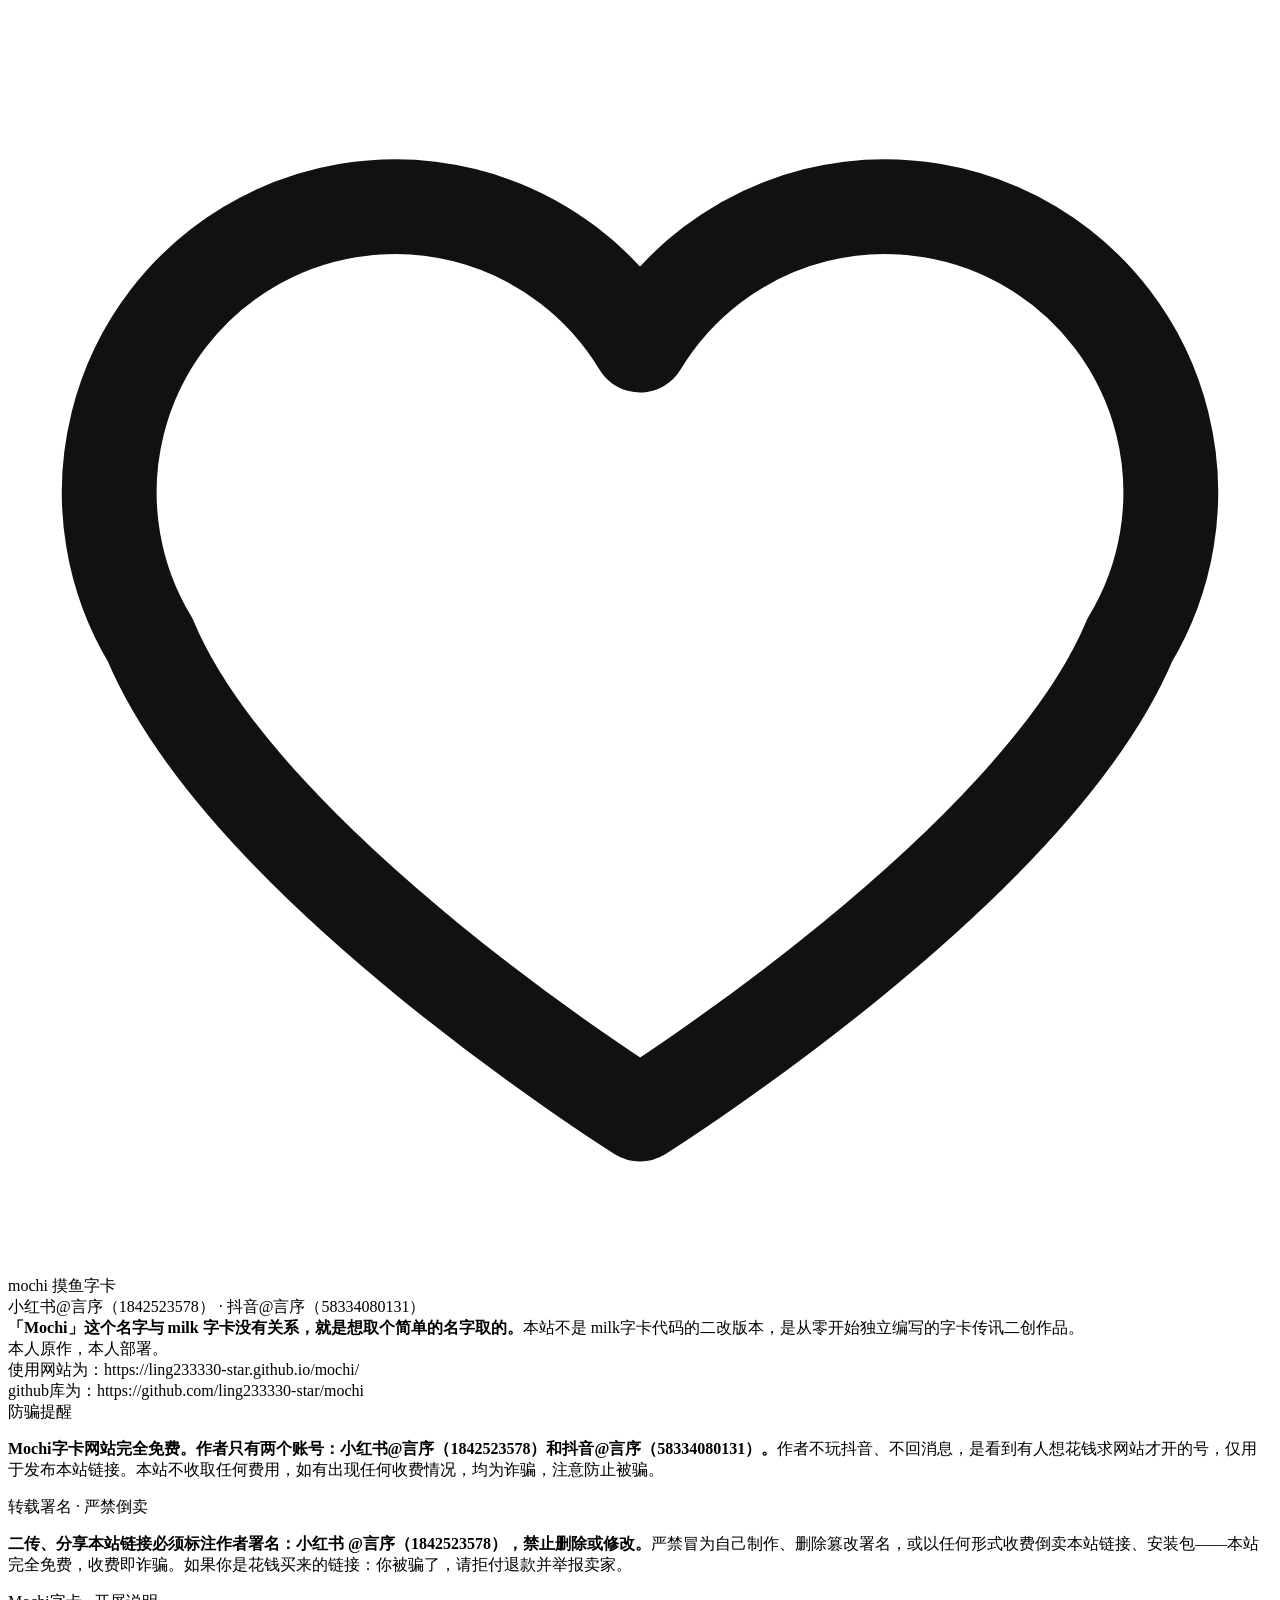
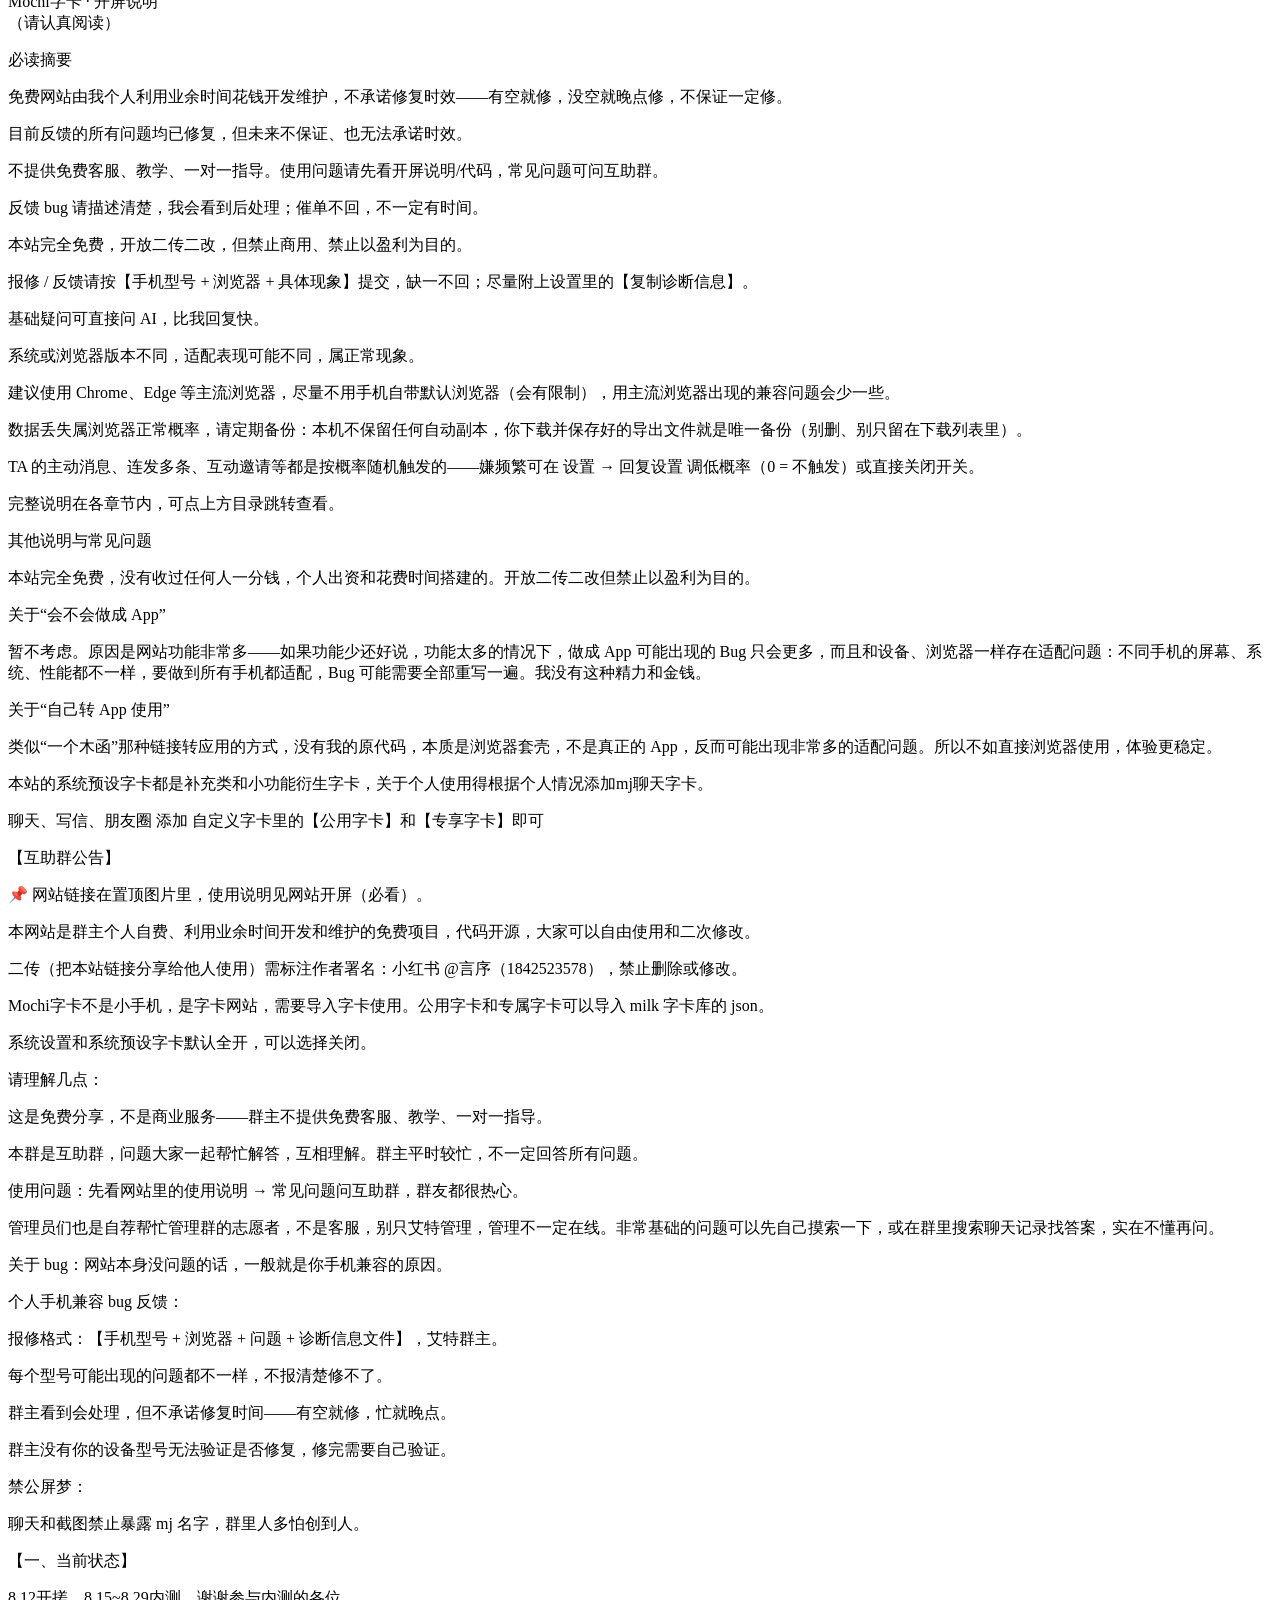
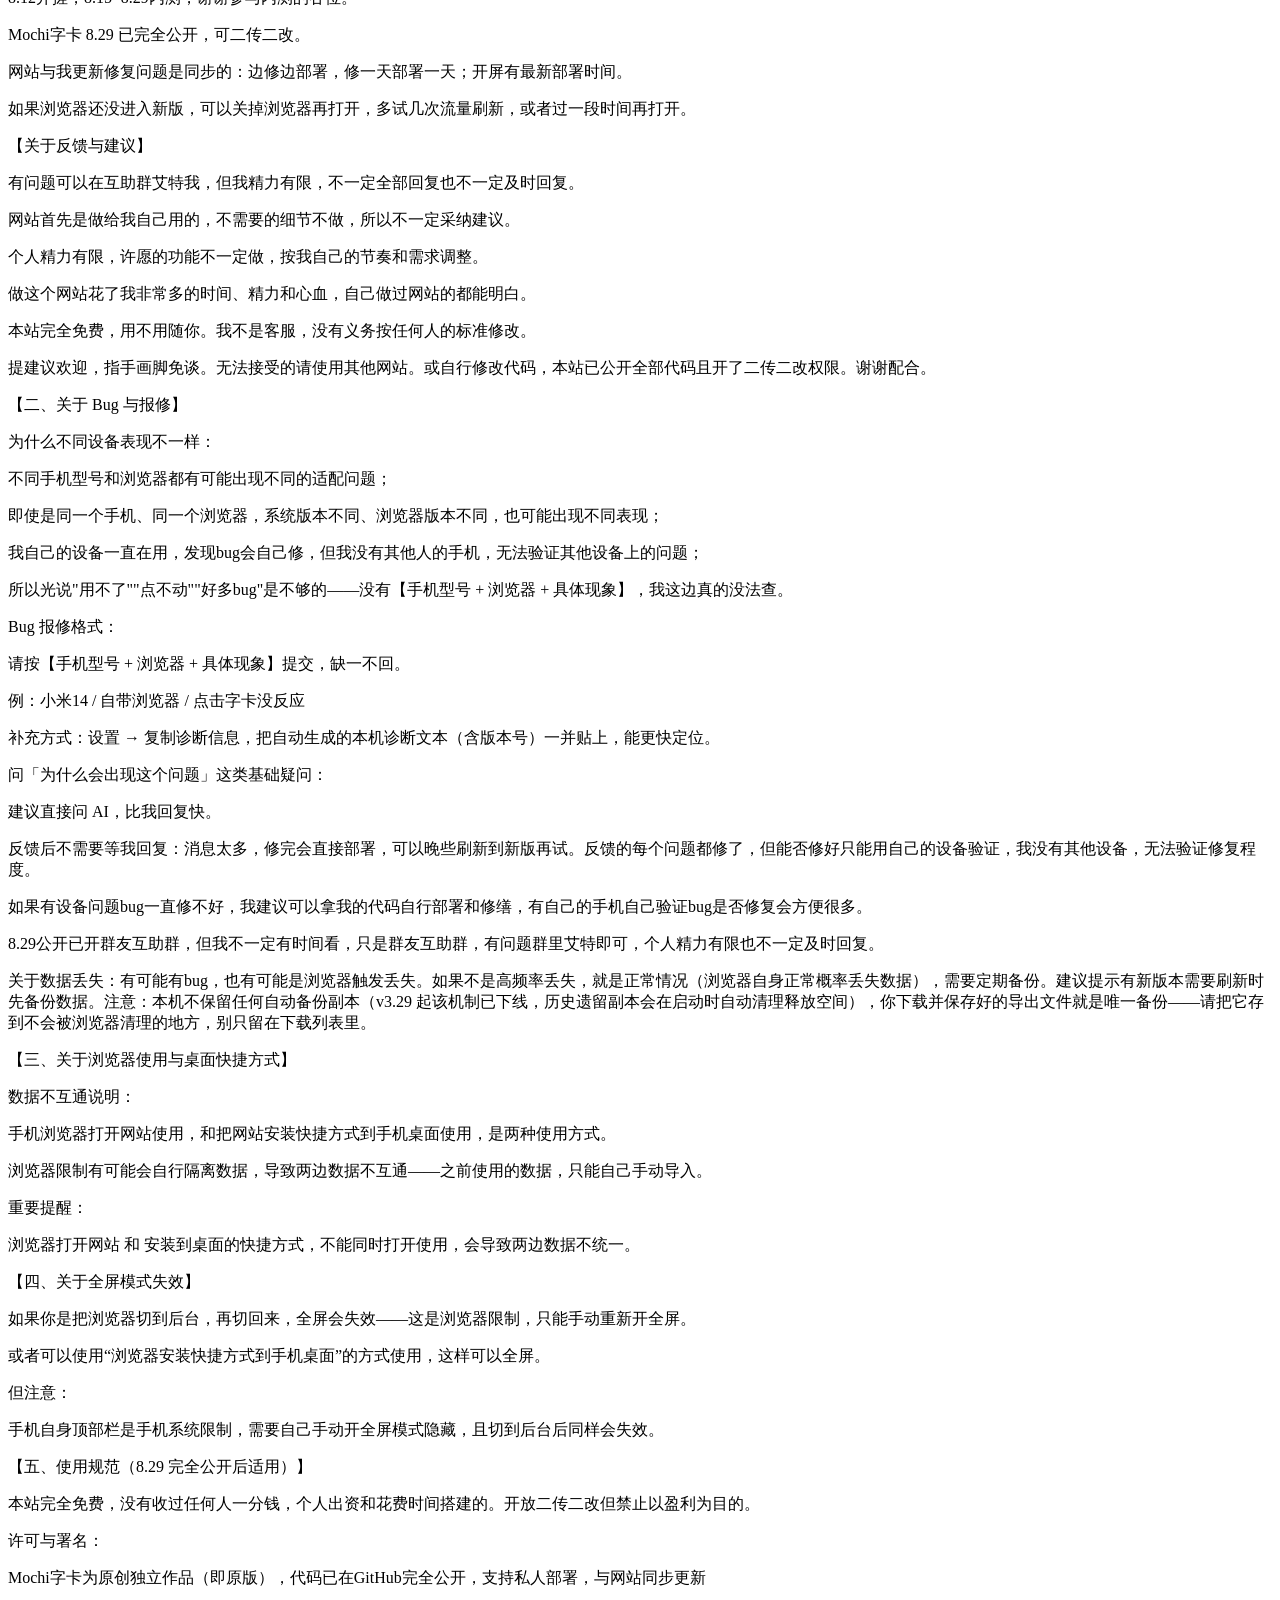
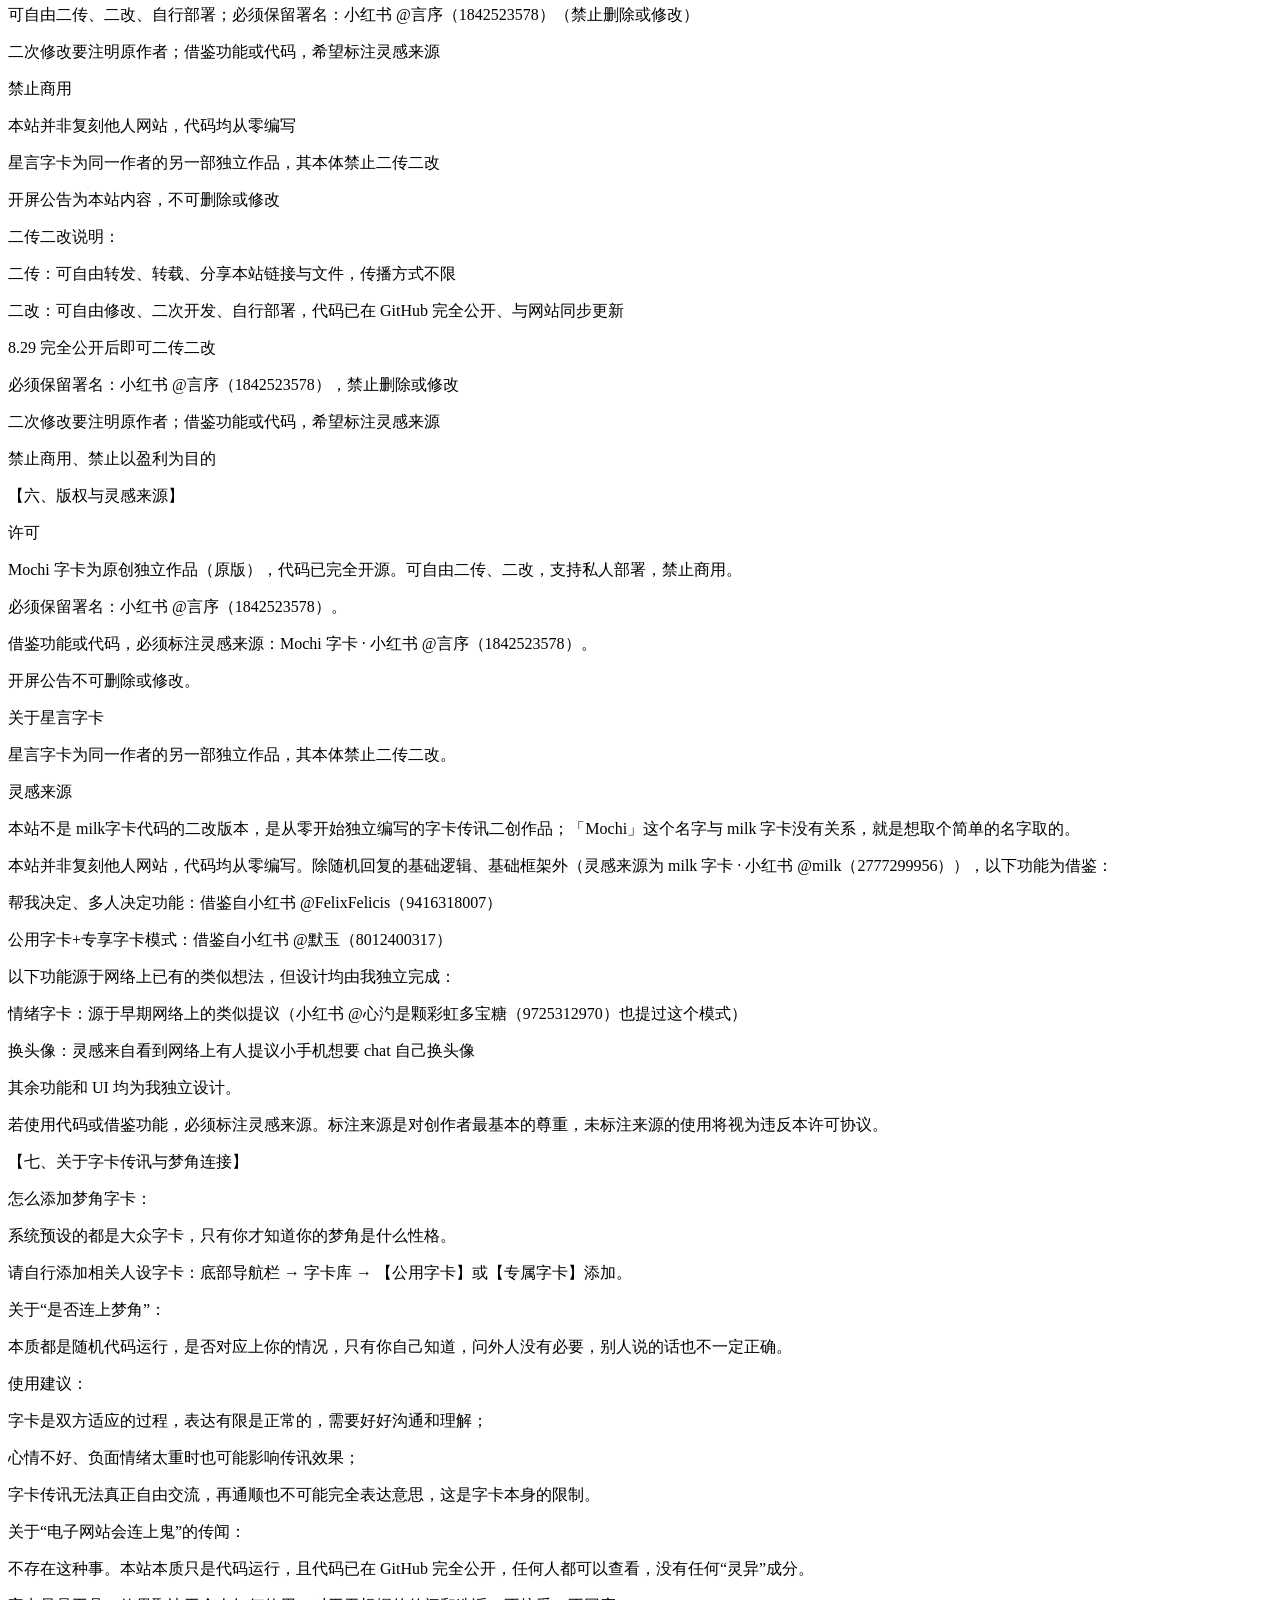
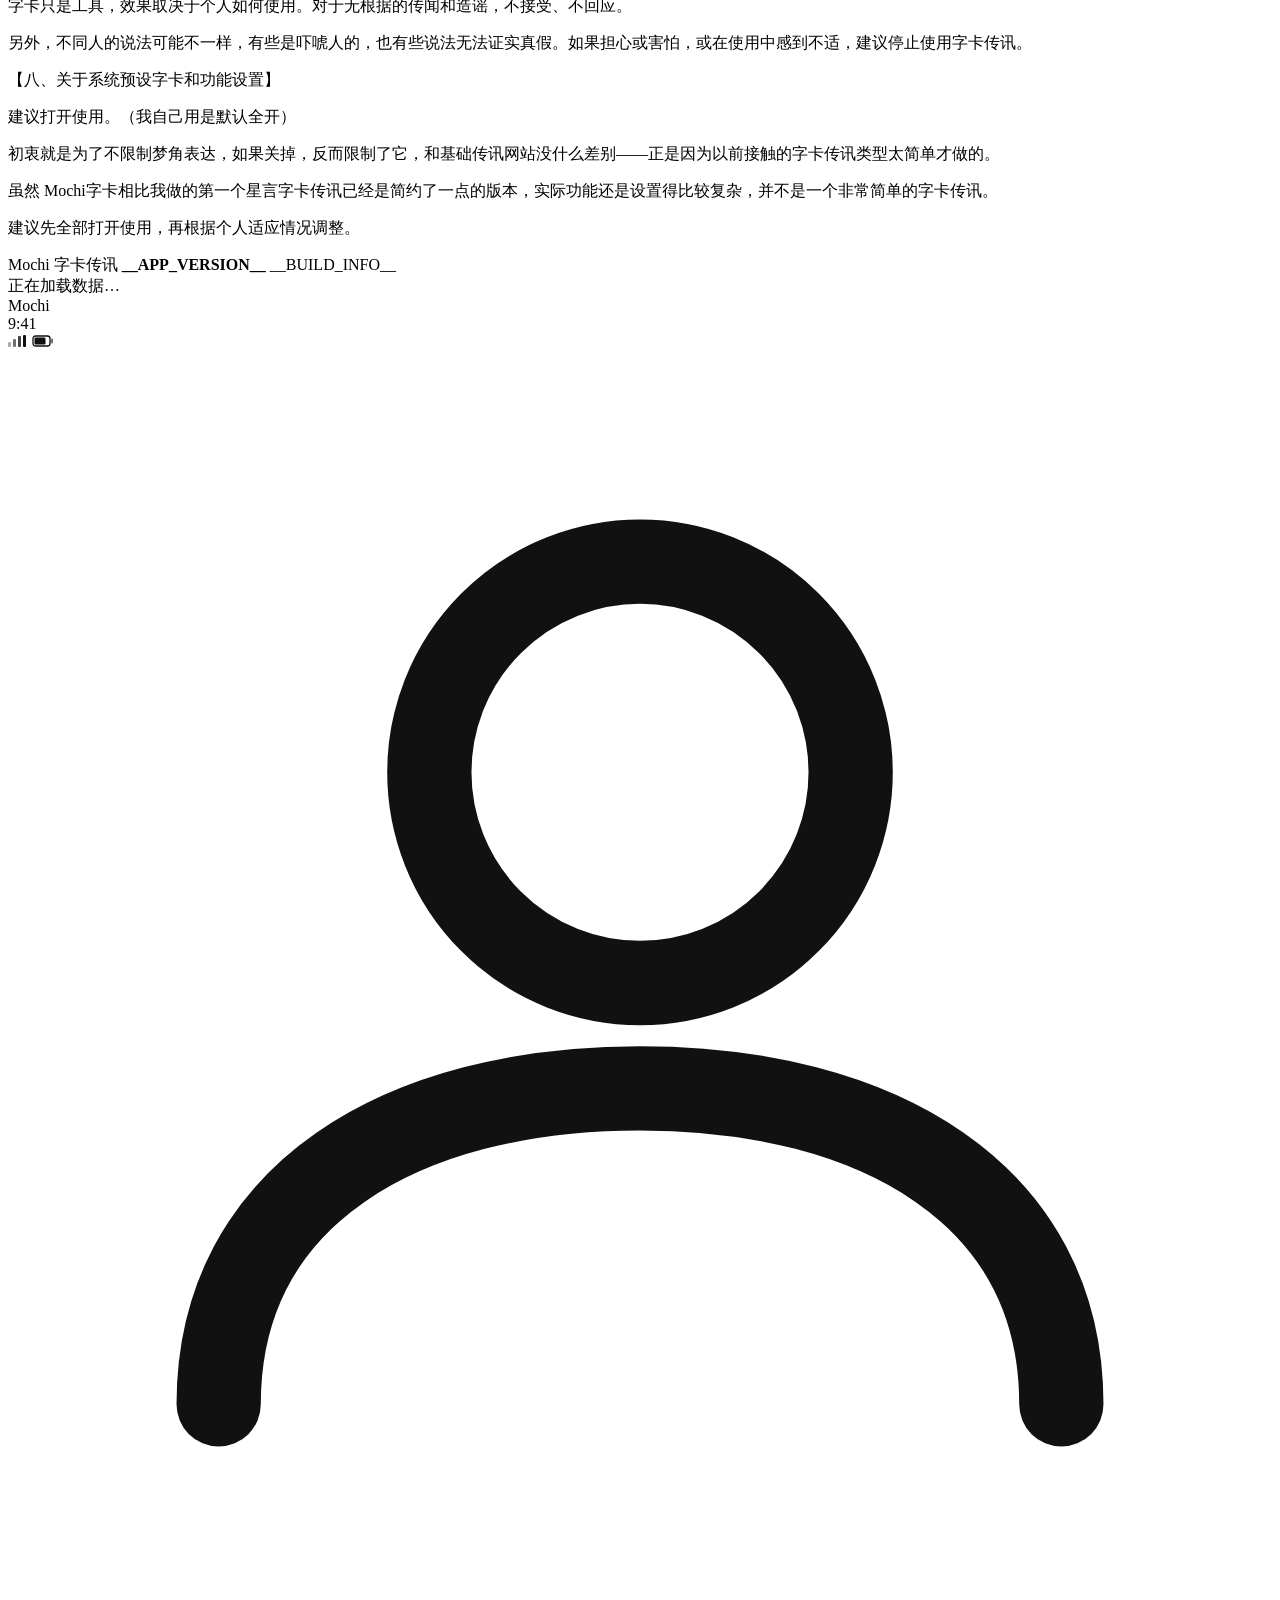
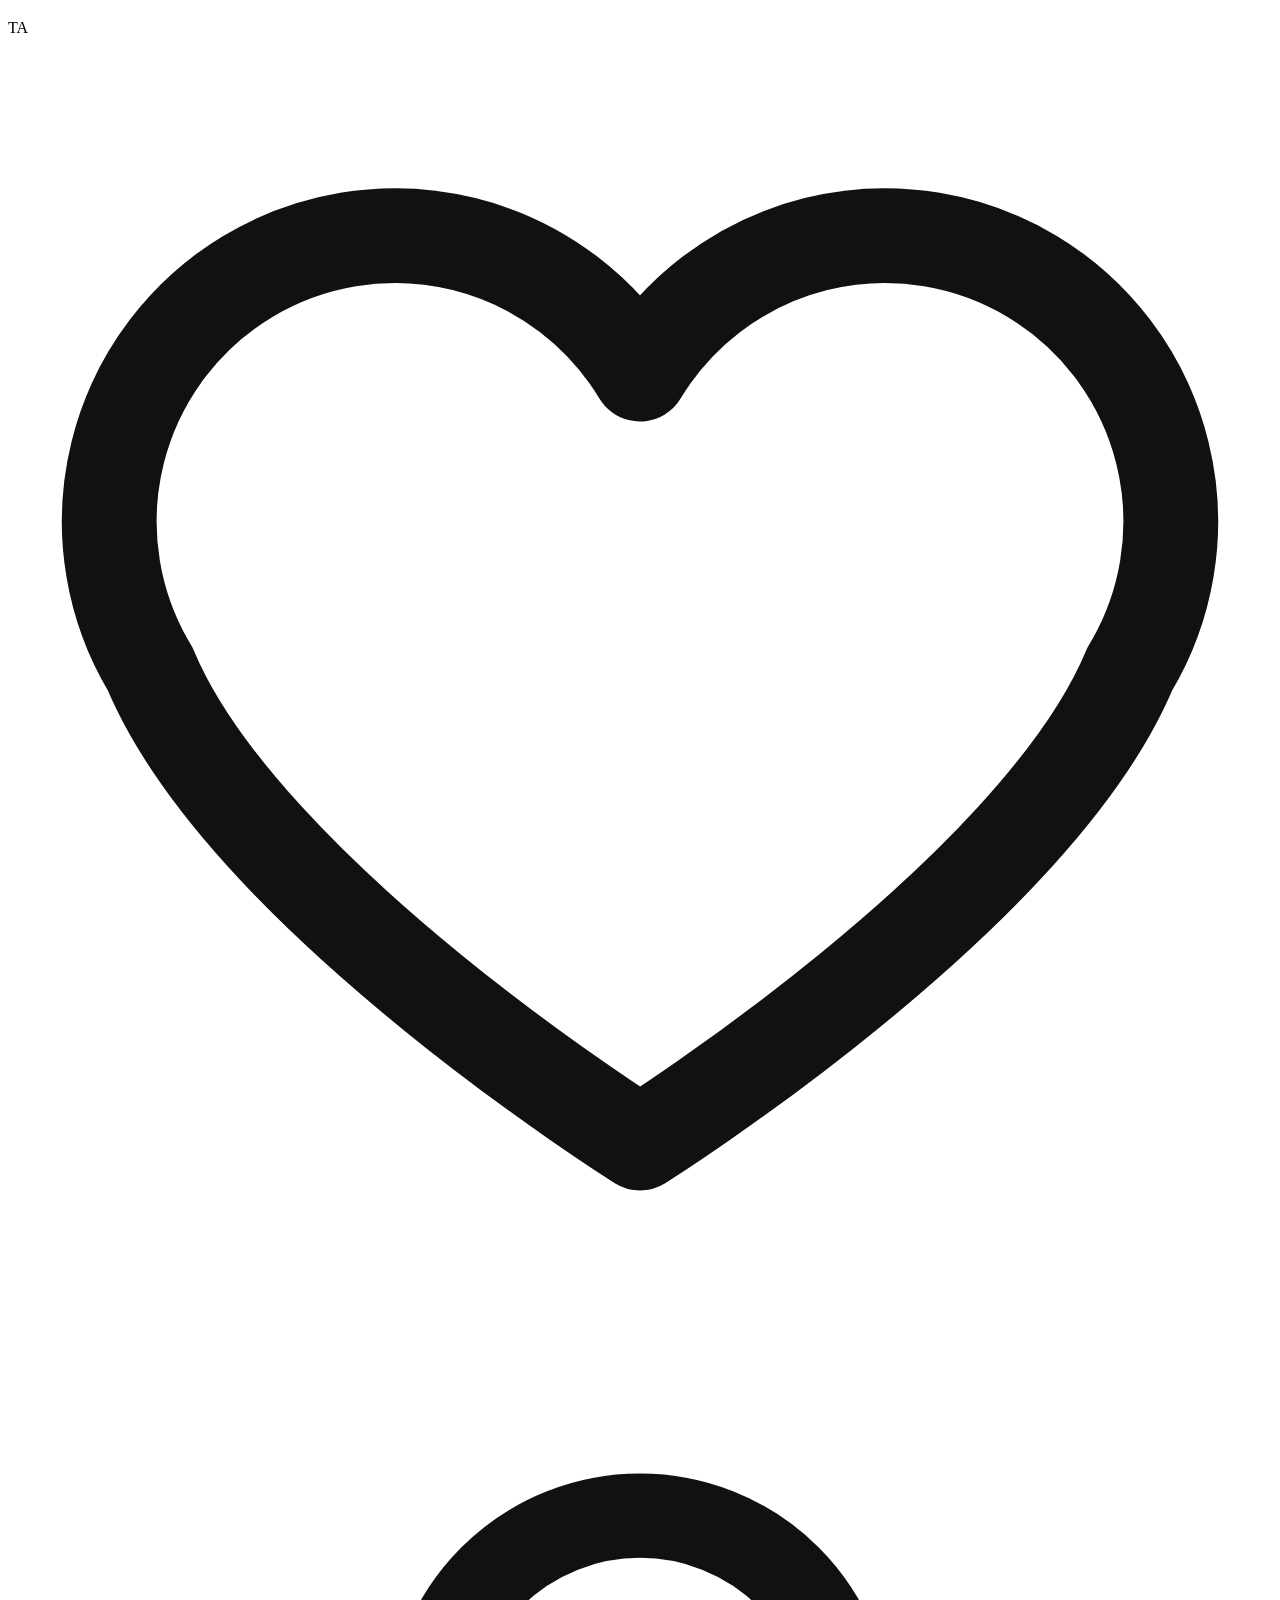
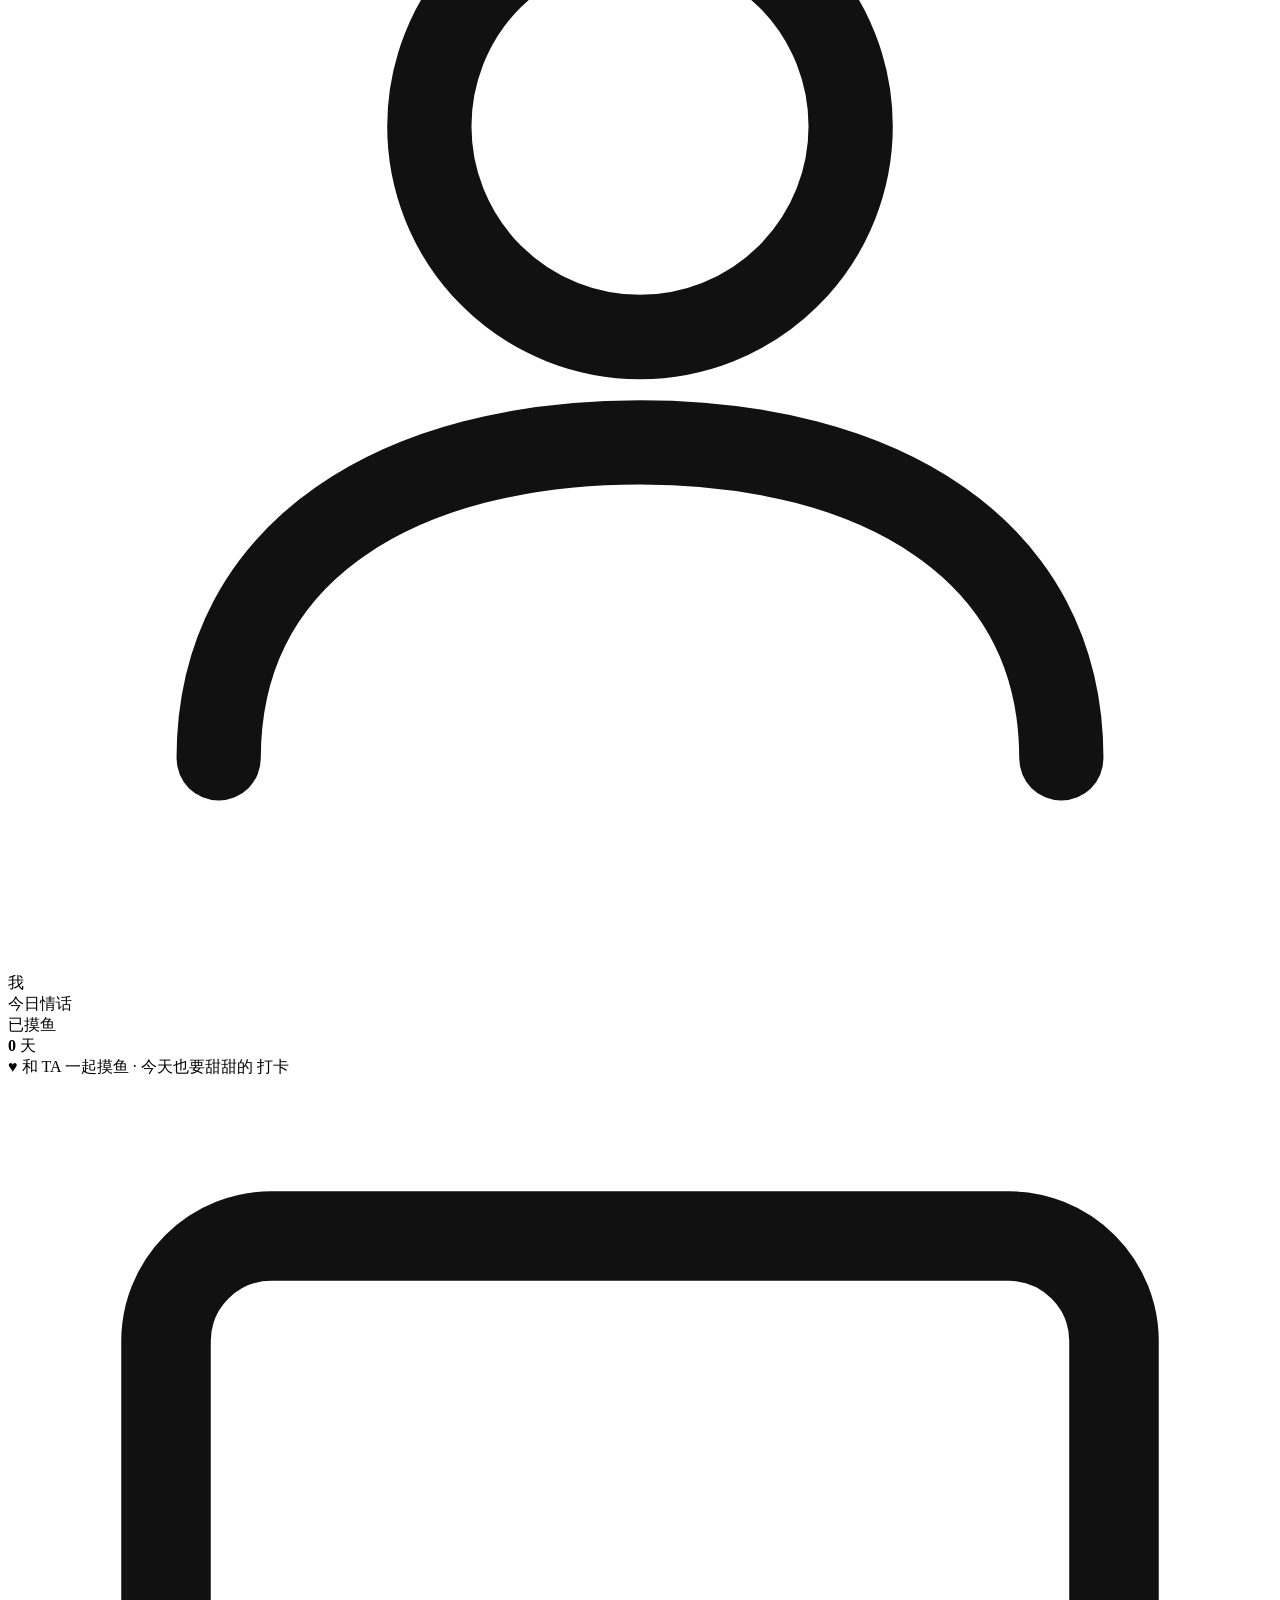
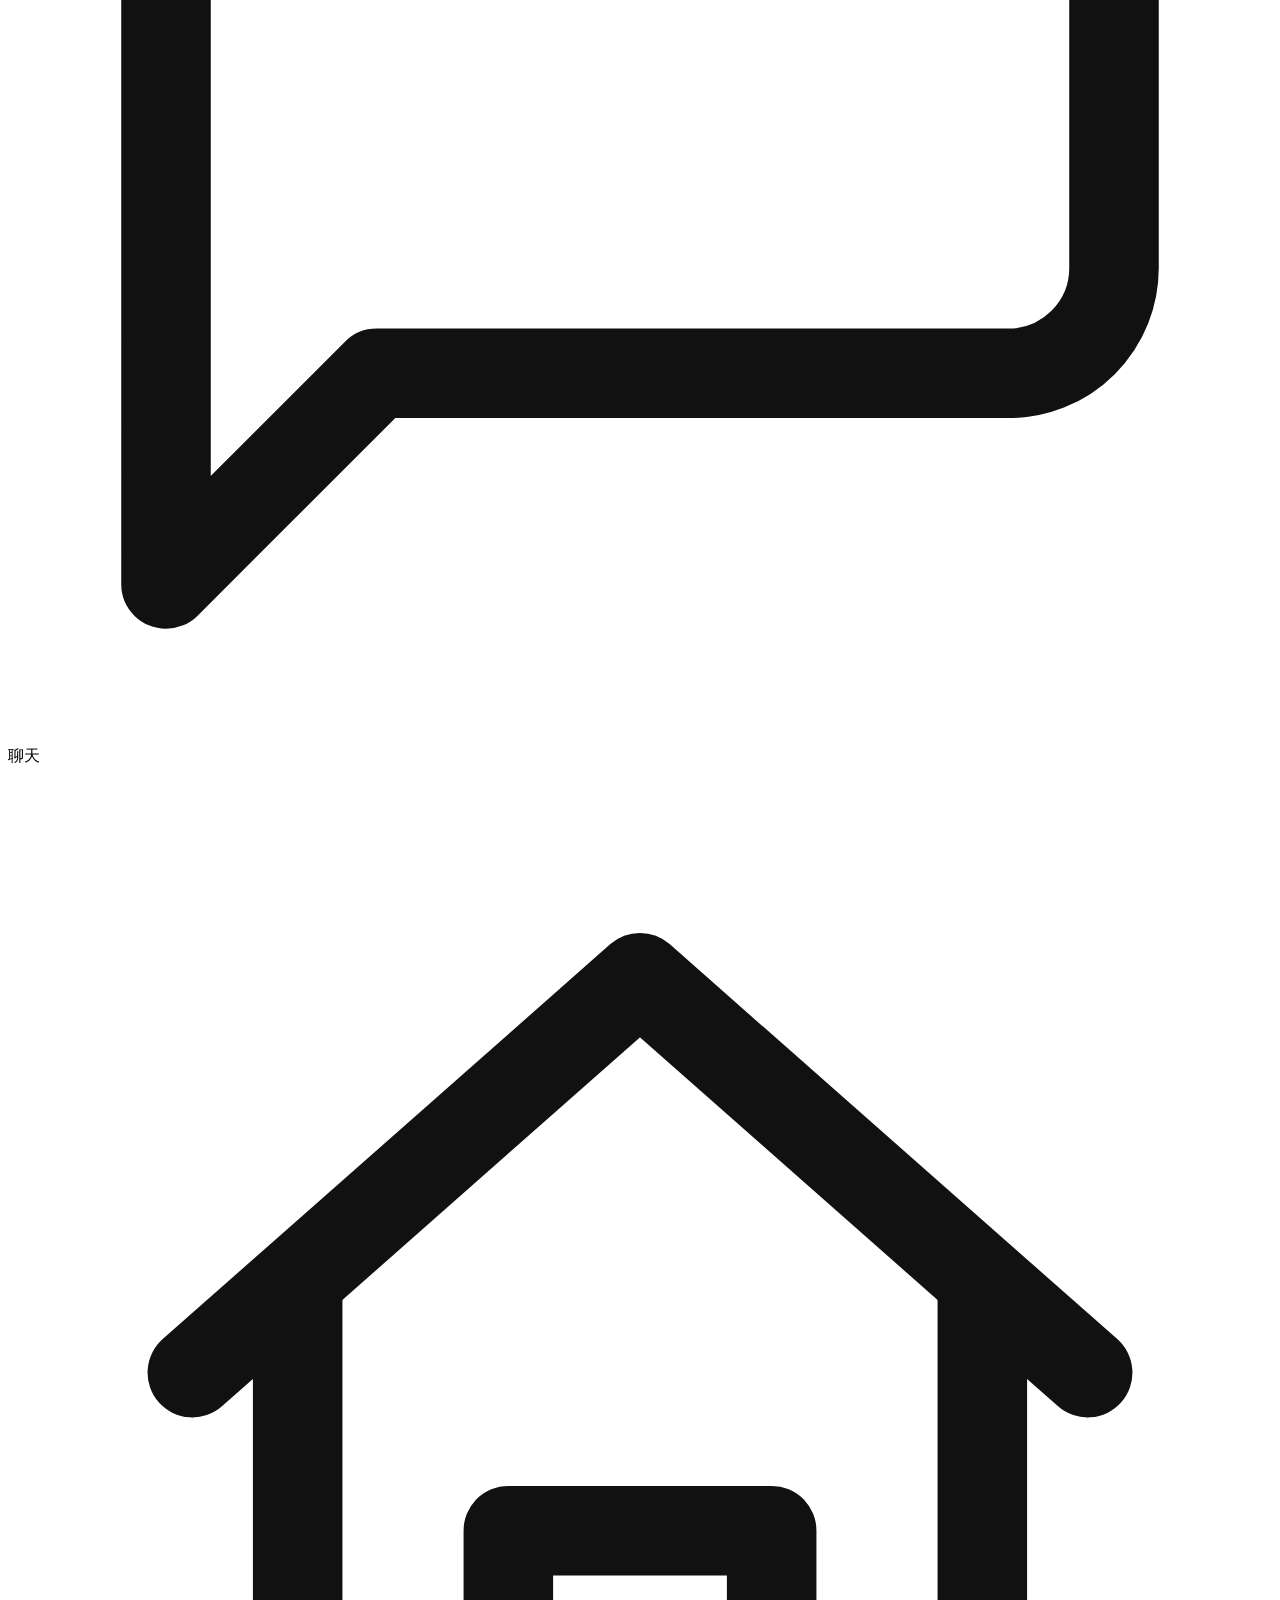
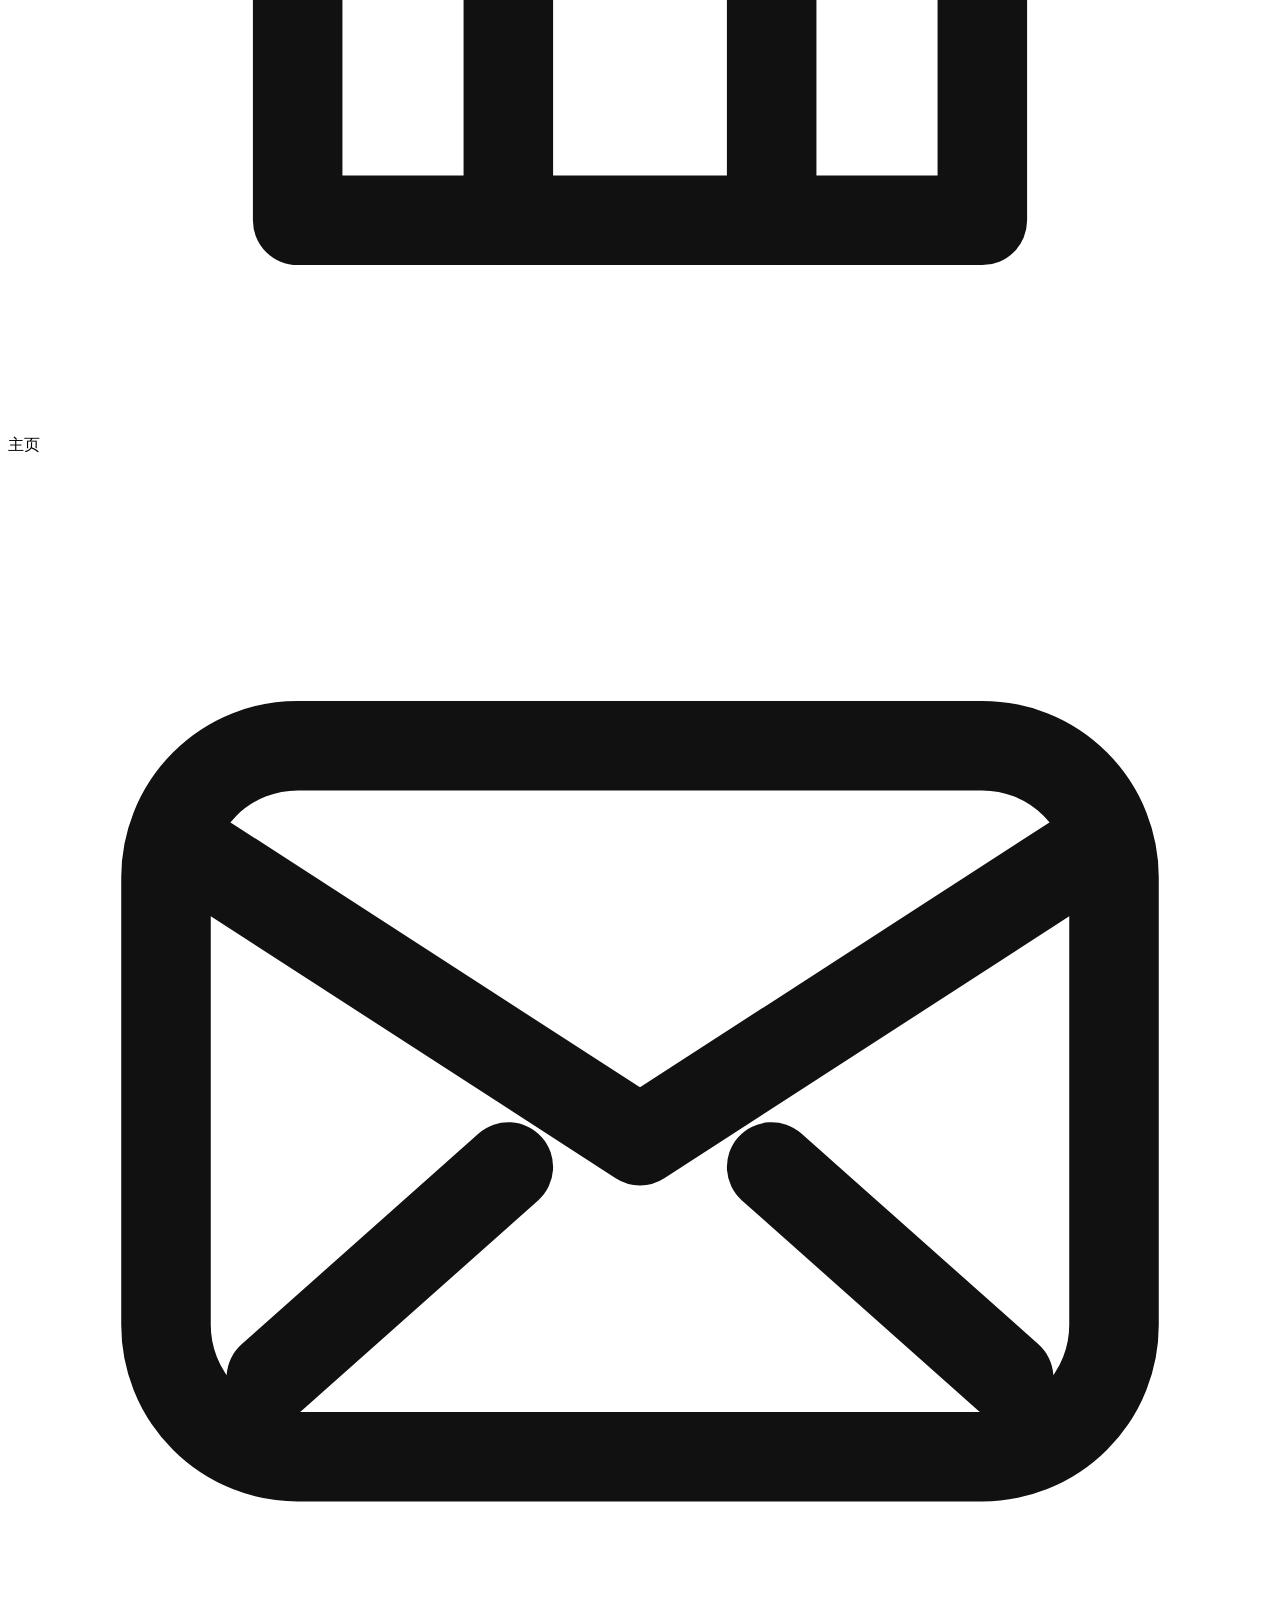
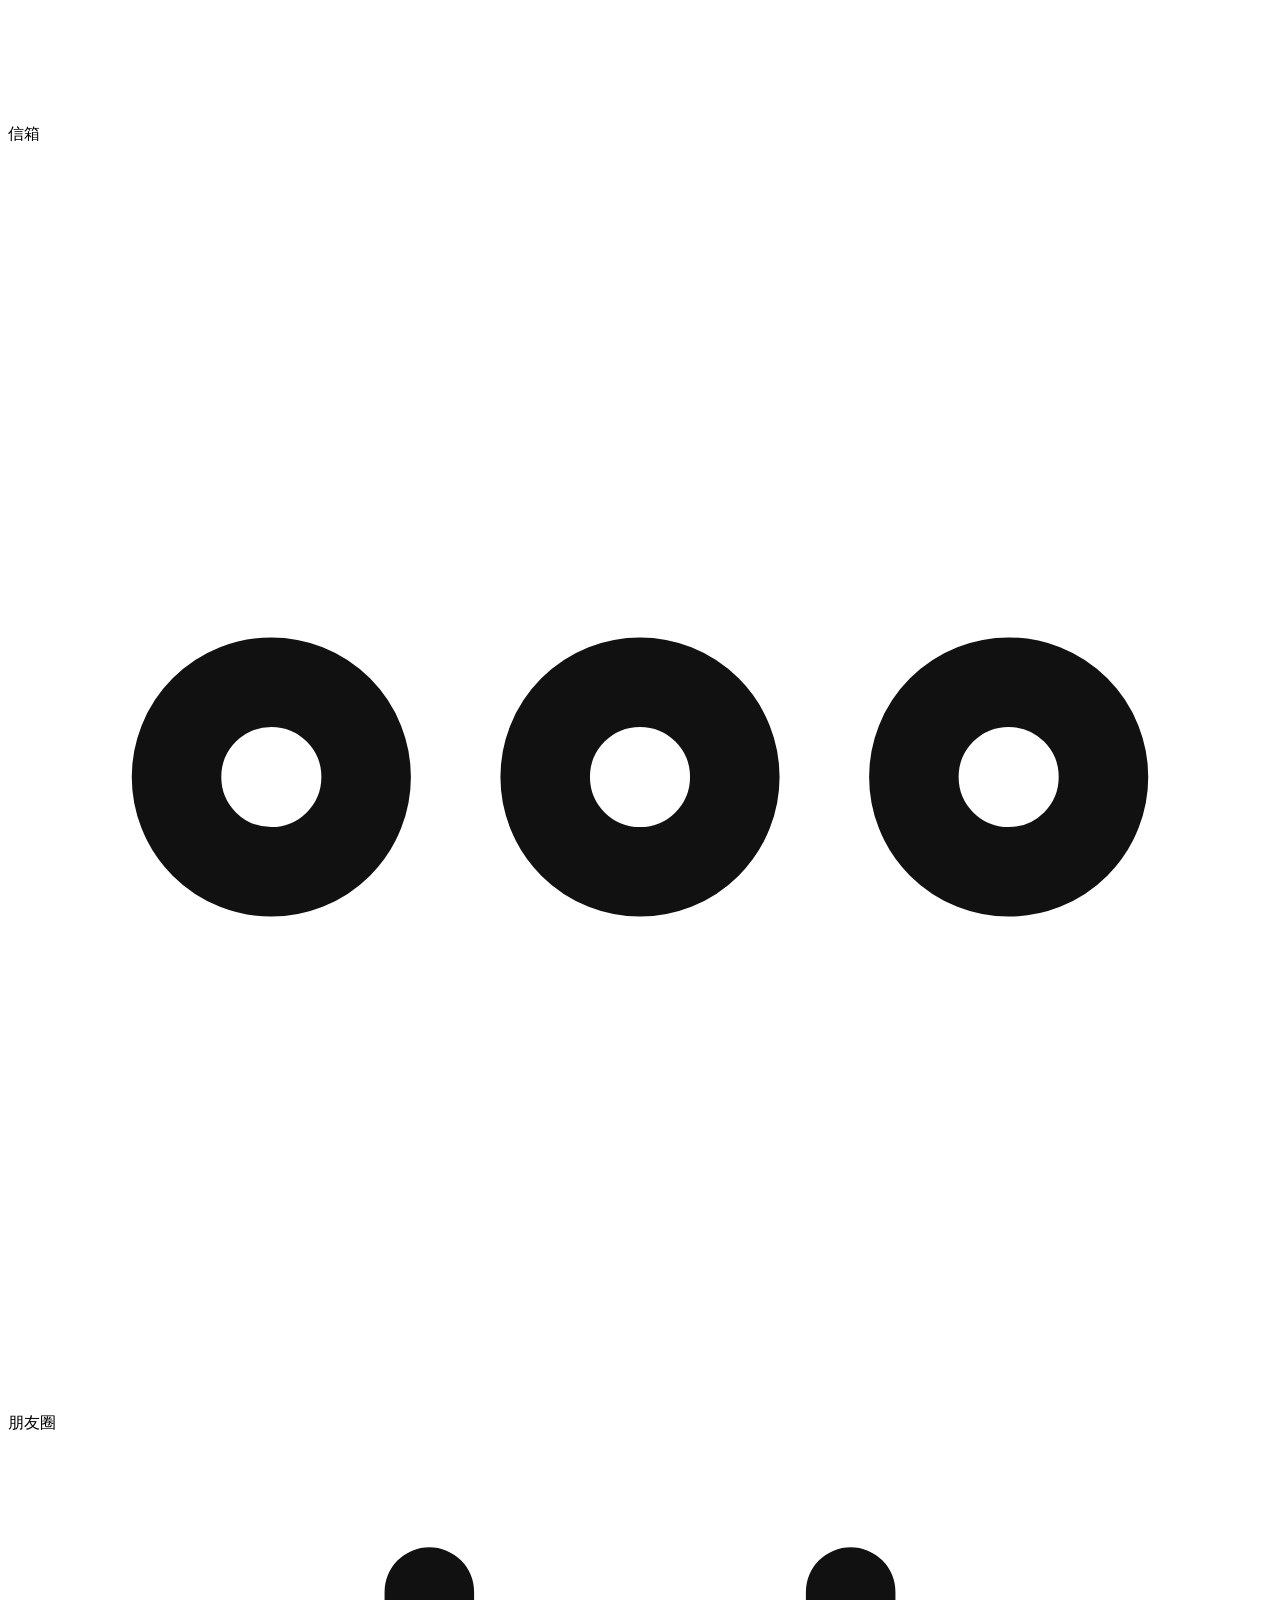
==== src/template.html @ 4a72c7b5 "v3.26.x: #218 互动频率引导提示(用户决策:默认全开不变、只提醒引导用户自行调——TA主动消息/连发多条/互动邀请触发且正看聊天时底部可点提示条引导到 设置→回复设置 调低或关闭;每天最多" ====
<!DOCTYPE html>
<html lang="zh-CN">
<head>
<meta charset="UTF-8">
<meta name="viewport" content="width=device-width, initial-scale=1.0, minimum-scale=1.0, maximum-scale=1.0, user-scalable=no, viewport-fit=cover, interactive-widget=resizes-visual">
<title>Mochi 字卡传讯（完全免费·禁止倒卖）</title>
<meta name="description" content="情侣专属的摸鱼字卡聊天模拟器。本站完全免费，任何收费均为倒卖诈骗；唯一作者：小红书@言序（1842523578）。如果你是花钱买来的链接：你被骗了，请拒付退款并举报卖家。">
<meta name="theme-color" content="#e9e9e9">
<link rel="manifest" href="./manifest.json">
<!-- v3.5.158：站点图标用带 mochi 字母的 icon-512——Chrome 安卓通知左侧小图标取自站点图标 -->
<link rel="icon" type="image/png" sizes="512x512" href="./icon-512.png">
<link rel="icon" type="image/png" sizes="192x192" href="./icon-192.png">
<link rel="apple-touch-icon" href="./icon-180.png">
<meta name="apple-mobile-web-app-capable" content="yes">
<meta name="mobile-web-app-capable" content="yes">
<meta name="apple-mobile-web-app-status-bar-style" content="black-translucent">
<meta name="apple-mobile-web-app-title" content="Mochi">
<meta name="format-detection" content="telephone=no,address=no,email=no">
<!-- v3.6.x：全局无 Referer——网易云外链（music.163.com/song/media/outer/url）
     对带 Referer 的请求返回 403（防盗链），移动端 WebView/Edge 对
     audio.referrerPolicy 属性支持不完整，页面级 meta 是更可靠的保证 -->
<meta name="referrer" content="no-referrer">
<script>try{if(localStorage.getItem('xy-home-v2:theme-mode')==='dark')document.documentElement.setAttribute('data-theme','dark');}catch(e){}</script>
<style>
/*__STYLES__*/
</style>
</head>
<body>
  <!-- 开屏加载动画 -->
  <div class="splash" id="splash">
    <div class="splash-box" id="splash-box">
      <!-- v3.8.y：顶部品牌区统一装进一个卡片框（logo/标题/署名/原作信息成一个整体，更端庄精致） -->
      <div class="splash-brandcard">
        <div class="splash-logo">
          <svg viewBox="0 0 24 24" fill="none" stroke="#111111" stroke-width="1.8" stroke-linecap="round" stroke-linejoin="round"><path d="M12 21s-7.5-4.7-9.3-9A5.3 5.3 0 0112 6.4a5.3 5.3 0 019.3 5.6c-1.8 4.3-9.3 9-9.3 9z"/></svg>
        </div>
        <div class="splash-title">mochi 摸鱼字卡</div>
        <!-- v3.8.y：署名（小红书）移到顶部，紧跟标题下方 -->
        <div class="splash-brand">小红书@言序（1842523578） · 抖音@言序（58334080131）</div>
        <!-- v3.26.x：置顶澄清——很多人误会本站是 milk 二改/名字有关，特此置顶说明 -->
        <div class="splash-source">
          <div class="splash-source-line splash-clarify"><strong>「Mochi」这个名字与 milk 字卡没有关系，就是想取个简单的名字取的。</strong>本站不是 milk字卡代码的二改版本，是从零开始独立编写的字卡传讯二创作品。</div>
        </div>
        <!-- v3.8.y：原作/部署信息——本人原作本人部署，使用网站 + GitHub 库（每条单行完整显示） -->
        <div class="splash-source">
          <div class="splash-source-line">本人原作，本人部署。</div>
          <div class="splash-source-line">使用网站为：<span class="splash-source-url">https://ling233330-star.github.io/mochi/</span></div>
          <div class="splash-source-line">github库为：<span class="splash-source-url">https://github.com/ling233330-star/mochi</span></div>
        </div>
      </div>
      <!-- v3.5.112：开屏公告（发布说明） -->
      <!-- v3.6.x：公告内容可由 notice.json 远程覆盖（clock.js 拉取），此处写死内容为离线兜底 -->
      <!-- v3.8.x：开屏即公告1页——原「开屏公告 + 点进入后的报修确认层」两页合并为一页：
           全部说明直接展示在开屏上，点底部【点击进入】即进入（点击即视为已阅读知晓），无二次确认层 -->
      <div class="splash-notice" id="splash-notice">
        <!-- v3.27.x：防骗置顶声明——最顶部固定展示，防收费诈骗；静态 DOM，在线 notice.json 覆盖只改公告列表，不影响此处 -->
        <div class="splash-alert" data-anti-scam="1">
          <div class="splash-alert-t">防骗提醒</div>
          <p><strong>Mochi字卡网站完全免费。作者只有两个账号：小红书@言序（1842523578）和抖音@言序（58334080131）。</strong>作者不玩抖音、不回消息，是看到有人想花钱求网站才开的号，仅用于发布本站链接。本站不收取任何费用，如有出现任何收费情况，均为诈骗，注意防止被骗。</p>
        </div>
        <!-- v3.26.x：署名·禁倒卖置顶声明——二传必须标注原作者署名，严禁收费倒卖本站链接；静态 DOM，在线 notice.json 覆盖只改公告列表，不影响此处 -->
        <div class="splash-alert" data-anti-scam="2">
          <div class="splash-alert-t">转载署名 · 严禁倒卖</div>
          <p><strong>二传、分享本站链接必须标注作者署名：小红书 @言序（1842523578），禁止删除或修改。</strong>严禁冒为自己制作、删除篡改署名，或以任何形式收费倒卖本站链接、安装包——本站完全免费，收费即诈骗。如果你是花钱买来的链接：你被骗了，请拒付退款并举报卖家。</p>
        </div>
        <div class="splash-notice-title">Mochi字卡 · 开屏说明</div>
        <div class="splash-notice-sub">（请认真阅读）</div>
        <div class="splash-notice-list">
          <div class="splash-summary">
            <p class="splash-summary-title">必读摘要</p>
            <p>免费网站由我个人利用业余时间花钱开发维护，不承诺修复时效——有空就修，没空就晚点修，不保证一定修。</p>
            <p>目前反馈的所有问题均已修复，但未来不保证、也无法承诺时效。</p>
            <p>不提供免费客服、教学、一对一指导。使用问题请先看开屏说明/代码，常见问题可问互助群。</p>
            <p>反馈 bug 请描述清楚，我会看到后处理；催单不回，不一定有时间。</p>
            <p>本站完全免费，开放二传二改，但禁止商用、禁止以盈利为目的。</p>
            <p>报修 / 反馈请按【手机型号 + 浏览器 + 具体现象】提交，缺一不回；尽量附上设置里的【复制诊断信息】。</p>
            <p class="splash-hl">基础疑问可直接问 AI，比我回复快。</p>
            <p>系统或浏览器版本不同，适配表现可能不同，属正常现象。</p>
            <p>建议使用 Chrome、Edge 等主流浏览器，尽量不用手机自带默认浏览器（会有限制），用主流浏览器出现的兼容问题会少一些。</p>
            <p class="splash-hl">数据丢失属浏览器正常概率，请定期备份：本机不保留任何自动副本，你下载并保存好的导出文件就是唯一备份（别删、别只留在下载列表里）。</p>
            <p class="splash-hl">TA 的主动消息、连发多条、互动邀请等都是按概率随机触发的——嫌频繁可在 设置 → 回复设置 调低概率（0 = 不触发）或直接关闭开关。</p>
            <p>完整说明在各章节内，可点上方目录跳转查看。</p>
          </div>
          <div class="splash-sec-wrap splash-sec-collapsible is-collapsed">
            <p class="splash-sec">其他说明与常见问题</p>
            <div class="splash-sec-content">
              <div class="splash-tip">
                <p>本站完全免费，没有收过任何人一分钱，个人出资和花费时间搭建的。开放二传二改但禁止以盈利为目的。</p>
              </div>
              <div class="splash-tip">
                <p class="splash-tip-h">关于“会不会做成 App”</p>
                <p>暂不考虑。原因是网站功能非常多——如果功能少还好说，功能太多的情况下，做成 App 可能出现的 Bug 只会更多，而且和设备、浏览器一样存在适配问题：不同手机的屏幕、系统、性能都不一样，要做到所有手机都适配，Bug 可能需要全部重写一遍。我没有这种精力和金钱。</p>
              </div>
              <div class="splash-tip">
                <p class="splash-tip-h">关于“自己转 App 使用”</p>
                <p>类似“一个木函”那种链接转应用的方式，没有我的原代码，本质是浏览器套壳，不是真正的 App，反而可能出现非常多的适配问题。所以不如直接浏览器使用，体验更稳定。</p>
              </div>
              <div class="splash-tip">
                <p>本站的系统预设字卡都是补充类和小功能衍生字卡，关于个人使用得根据个人情况添加mj聊天字卡。</p>
                <p>聊天、写信、朋友圈 添加 自定义字卡里的【公用字卡】和【专享字卡】即可</p>
              </div>
            </div>
          </div>
          <div class="splash-sec-wrap">
            <p class="splash-sec">【互助群公告】</p>
            <p class="splash-item">📌 网站链接在置顶图片里，使用说明见网站开屏（必看）。</p>
            <p class="splash-item">本网站是群主个人自费、利用业余时间开发和维护的免费项目，代码开源，大家可以自由使用和二次修改。</p>
            <p class="splash-item">二传（把本站链接分享给他人使用）需标注作者署名：小红书 @言序（1842523578），禁止删除或修改。</p>
            <p class="splash-item">Mochi字卡不是小手机，是字卡网站，需要导入字卡使用。公用字卡和专属字卡可以导入 milk 字卡库的 json。</p>
            <p class="splash-item">系统设置和系统预设字卡默认全开，可以选择关闭。</p>
            <p class="splash-sub">请理解几点：</p>
            <p class="splash-bullet">这是免费分享，不是商业服务——群主不提供免费客服、教学、一对一指导。</p>
            <p class="splash-bullet">本群是互助群，问题大家一起帮忙解答，互相理解。群主平时较忙，不一定回答所有问题。</p>
            <p class="splash-bullet">使用问题：先看网站里的使用说明 → 常见问题问互助群，群友都很热心。</p>
            <p class="splash-bullet">管理员们也是自荐帮忙管理群的志愿者，不是客服，别只艾特管理，管理不一定在线。非常基础的问题可以先自己摸索一下，或在群里搜索聊天记录找答案，实在不懂再问。</p>
            <p class="splash-bullet">关于 bug：网站本身没问题的话，一般就是你手机兼容的原因。</p>
            <p class="splash-sub">个人手机兼容 bug 反馈：</p>
            <p class="splash-bullet">报修格式：【手机型号 + 浏览器 + 问题 + 诊断信息文件】，艾特群主。</p>
            <p class="splash-bullet">每个型号可能出现的问题都不一样，不报清楚修不了。</p>
            <p class="splash-bullet">群主看到会处理，但不承诺修复时间——有空就修，忙就晚点。</p>
            <p class="splash-bullet">群主没有你的设备型号无法验证是否修复，修完需要自己验证。</p>
            <p class="splash-sub">禁公屏梦：</p>
            <p class="splash-bullet">聊天和截图禁止暴露 mj 名字，群里人多怕创到人。</p>
          </div>
          <div class="splash-sec-wrap">
            <p class="splash-sec">【一、当前状态】</p>
            <p class="splash-item">8.12开搓，8.15~8.29内测，谢谢参与内测的各位。</p>
            <p class="splash-item">Mochi字卡 8.29 已完全公开，可二传二改。</p>
            <p class="splash-item">网站与我更新修复问题是同步的：边修边部署，修一天部署一天；开屏有最新部署时间。</p>
            <p class="splash-item">如果浏览器还没进入新版，可以关掉浏览器再打开，多试几次流量刷新，或者过一段时间再打开。</p>
            <p class="splash-sub">【关于反馈与建议】</p>
            <p class="splash-item">有问题可以在互助群艾特我，但我精力有限，不一定全部回复也不一定及时回复。</p>
            <p class="splash-item">网站首先是做给我自己用的，不需要的细节不做，所以不一定采纳建议。</p>
            <p class="splash-bullet">个人精力有限，许愿的功能不一定做，按我自己的节奏和需求调整。</p>
            <p class="splash-item">做这个网站花了我非常多的时间、精力和心血，自己做过网站的都能明白。</p>
            <p class="splash-item">本站完全免费，用不用随你。我不是客服，没有义务按任何人的标准修改。</p>
            <p class="splash-bullet">提建议欢迎，指手画脚免谈。无法接受的请使用其他网站。或自行修改代码，本站已公开全部代码且开了二传二改权限。谢谢配合。</p>
          </div>
          <div class="splash-sec-wrap">
            <p class="splash-sec">【二、关于 Bug 与报修】</p>
            <p class="splash-sub">为什么不同设备表现不一样：</p>
            <p class="splash-bullet">不同手机型号和浏览器都有可能出现不同的适配问题；</p>
            <p class="splash-bullet">即使是同一个手机、同一个浏览器，系统版本不同、浏览器版本不同，也可能出现不同表现；</p>
            <p class="splash-bullet">我自己的设备一直在用，发现bug会自己修，但我没有其他人的手机，无法验证其他设备上的问题；</p>
            <p class="splash-bullet">所以光说"用不了""点不动""好多bug"是不够的——没有【手机型号 + 浏览器 + 具体现象】，我这边真的没法查。</p>
            <p class="splash-sub">Bug 报修格式：</p>
            <p class="splash-item splash-hl">请按【手机型号 + 浏览器 + 具体现象】提交，缺一不回。</p>
            <p class="splash-bullet">例：小米14 / 自带浏览器 / 点击字卡没反应</p>
            <p class="splash-bullet">补充方式：设置 → 复制诊断信息，把自动生成的本机诊断文本（含版本号）一并贴上，能更快定位。</p>
            <p class="splash-sub">问「为什么会出现这个问题」这类基础疑问：</p>
            <p class="splash-item splash-hl">建议直接问 AI，比我回复快。</p>
            <p class="splash-item">反馈后不需要等我回复：消息太多，修完会直接部署，可以晚些刷新到新版再试。反馈的每个问题都修了，但能否修好只能用自己的设备验证，我没有其他设备，无法验证修复程度。</p>
            <p class="splash-item">如果有设备问题bug一直修不好，我建议可以拿我的代码自行部署和修缮，有自己的手机自己验证bug是否修复会方便很多。</p>
            <p class="splash-item">8.29公开已开群友互助群，但我不一定有时间看，只是群友互助群，有问题群里艾特即可，个人精力有限也不一定及时回复。</p>
            <p class="splash-item">关于数据丢失：有可能有bug，也有可能是浏览器触发丢失。如果不是高频率丢失，就是正常情况（浏览器自身正常概率丢失数据），需要定期备份。建议提示有新版本需要刷新时先备份数据。注意：本机不保留任何自动备份副本（v3.29 起该机制已下线，历史遗留副本会在启动时自动清理释放空间），你下载并保存好的导出文件就是唯一备份——请把它存到不会被浏览器清理的地方，别只留在下载列表里。</p>
          </div>
          <div class="splash-sec-wrap">
            <p class="splash-sec">【三、关于浏览器使用与桌面快捷方式】</p>
            <p class="splash-sub">数据不互通说明：</p>
            <p class="splash-item">手机浏览器打开网站使用，和把网站安装快捷方式到手机桌面使用，是两种使用方式。</p>
            <p class="splash-item">浏览器限制有可能会自行隔离数据，导致两边数据不互通——之前使用的数据，只能自己手动导入。</p>
            <p class="splash-sub">重要提醒：</p>
            <p class="splash-item splash-hl">浏览器打开网站 和 安装到桌面的快捷方式，不能同时打开使用，会导致两边数据不统一。</p>
          </div>
          <div class="splash-sec-wrap">
            <p class="splash-sec">【四、关于全屏模式失效】</p>
            <p class="splash-item">如果你是把浏览器切到后台，再切回来，全屏会失效——这是浏览器限制，只能手动重新开全屏。</p>
            <p class="splash-item">或者可以使用“浏览器安装快捷方式到手机桌面”的方式使用，这样可以全屏。</p>
            <p class="splash-sub">但注意：</p>
            <p class="splash-item">手机自身顶部栏是手机系统限制，需要自己手动开全屏模式隐藏，且切到后台后同样会失效。</p>
          </div>
          <div class="splash-sec-wrap">
            <p class="splash-sec">【五、使用规范（8.29 完全公开后适用）】</p>
            <p class="splash-item">本站完全免费，没有收过任何人一分钱，个人出资和花费时间搭建的。开放二传二改但禁止以盈利为目的。</p>
            <p class="splash-sub">许可与署名：</p>
            <p class="splash-item">Mochi字卡为原创独立作品（即原版），代码已在GitHub完全公开，支持私人部署，与网站同步更新</p>
            <p class="splash-item">可自由二传、二改、自行部署；必须保留署名：小红书 @言序（1842523578）（禁止删除或修改）</p>
            <p class="splash-item">二次修改要注明原作者；借鉴功能或代码，希望标注灵感来源</p>
            <p class="splash-item">禁止商用</p>
            <p class="splash-item">本站并非复刻他人网站，代码均从零编写</p>
            <p class="splash-item">星言字卡为同一作者的另一部独立作品，其本体禁止二传二改</p>
            <p class="splash-item">开屏公告为本站内容，不可删除或修改</p>
            <p class="splash-sub">二传二改说明：</p>
            <p class="splash-bullet">二传：可自由转发、转载、分享本站链接与文件，传播方式不限</p>
            <p class="splash-bullet">二改：可自由修改、二次开发、自行部署，代码已在 GitHub 完全公开、与网站同步更新</p>
            <p class="splash-bullet">8.29 完全公开后即可二传二改</p>
            <p class="splash-bullet">必须保留署名：小红书 @言序（1842523578），禁止删除或修改</p>
            <p class="splash-bullet">二次修改要注明原作者；借鉴功能或代码，希望标注灵感来源</p>
            <p class="splash-bullet">禁止商用、禁止以盈利为目的</p>
          </div>
          <div class="splash-sec-wrap">
            <p class="splash-sec">【六、版权与灵感来源】</p>
            <p class="splash-sub">许可</p>
            <p class="splash-item">Mochi 字卡为原创独立作品（原版），代码已完全开源。可自由二传、二改，支持私人部署，禁止商用。</p>
            <p class="splash-bullet">必须保留署名：小红书 @言序（1842523578）。</p>
            <p class="splash-bullet">借鉴功能或代码，必须标注灵感来源：Mochi 字卡 · 小红书 @言序（1842523578）。</p>
            <p class="splash-bullet">开屏公告不可删除或修改。</p>
            <p class="splash-sub">关于星言字卡</p>
            <p class="splash-item">星言字卡为同一作者的另一部独立作品，其本体禁止二传二改。</p>
            <p class="splash-sub">灵感来源</p>
            <p class="splash-item">本站不是 milk字卡代码的二改版本，是从零开始独立编写的字卡传讯二创作品；「Mochi」这个名字与 milk 字卡没有关系，就是想取个简单的名字取的。</p>
            <p class="splash-item">本站并非复刻他人网站，代码均从零编写。除随机回复的基础逻辑、基础框架外（灵感来源为 milk 字卡 · 小红书 @milk（2777299956）），以下功能为借鉴：</p>
            <p class="splash-bullet">帮我决定、多人决定功能：借鉴自小红书 @FelixFelicis（9416318007）</p>
            <p class="splash-bullet">公用字卡+专享字卡模式：借鉴自小红书 @默玉（8012400317）</p>
            <p class="splash-item">以下功能源于网络上已有的类似想法，但设计均由我独立完成：</p>
            <p class="splash-bullet">情绪字卡：源于早期网络上的类似提议（小红书 @心汋是颗彩虹多宝糖（9725312970）也提过这个模式）</p>
            <p class="splash-bullet">换头像：灵感来自看到网络上有人提议小手机想要 chat 自己换头像</p>
            <p class="splash-item">其余功能和 UI 均为我独立设计。</p>
            <p class="splash-item">若使用代码或借鉴功能，必须标注灵感来源。标注来源是对创作者最基本的尊重，未标注来源的使用将视为违反本许可协议。</p>
          </div>
          <div class="splash-sec-wrap">
            <p class="splash-sec">【七、关于字卡传讯与梦角连接】</p>
            <p class="splash-item">怎么添加梦角字卡：</p>
            <p class="splash-bullet">系统预设的都是大众字卡，只有你才知道你的梦角是什么性格。</p>
            <p class="splash-bullet">请自行添加相关人设字卡：底部导航栏 → 字卡库 → 【公用字卡】或【专属字卡】添加。</p>
            <p class="splash-item">关于“是否连上梦角”：</p>
            <p class="splash-bullet">本质都是随机代码运行，是否对应上你的情况，只有你自己知道，问外人没有必要，别人说的话也不一定正确。</p>
            <p class="splash-item">使用建议：</p>
            <p class="splash-bullet">字卡是双方适应的过程，表达有限是正常的，需要好好沟通和理解；</p>
            <p class="splash-bullet">心情不好、负面情绪太重时也可能影响传讯效果；</p>
            <p class="splash-bullet">字卡传讯无法真正自由交流，再通顺也不可能完全表达意思，这是字卡本身的限制。</p>
            <p class="splash-item">关于“电子网站会连上鬼”的传闻：</p>
            <p class="splash-bullet">不存在这种事。本站本质只是代码运行，且代码已在 GitHub 完全公开，任何人都可以查看，没有任何“灵异”成分。</p>
            <p class="splash-bullet">字卡只是工具，效果取决于个人如何使用。对于无根据的传闻和造谣，不接受、不回应。</p>
            <p class="splash-bullet">另外，不同人的说法可能不一样，有些是吓唬人的，也有些说法无法证实真假。如果担心或害怕，或在使用中感到不适，建议停止使用字卡传讯。</p>
          </div>
          <div class="splash-sec-wrap">
            <p class="splash-sec">【八、关于系统预设字卡和功能设置】</p>
            <p class="splash-item">建议打开使用。（我自己用是默认全开）</p>
            <p class="splash-item">初衷就是为了不限制梦角表达，如果关掉，反而限制了它，和基础传讯网站没什么差别——正是因为以前接触的字卡传讯类型太简单才做的。</p>
            <p class="splash-item">虽然 Mochi字卡相比我做的第一个星言字卡传讯已经是简约了一点的版本，实际功能还是设置得比较复杂，并不是一个非常简单的字卡传讯。</p>
            <p class="splash-item">建议先全部打开使用，再根据个人适应情况调整。</p>
          </div>
        </div>
      </div>
    </div>
    <!-- v3.8.y：底部操作区固定不随内容滚动；.splash-box 为整页滚动容器 -->
    <!-- v3.8.y：底部统一装进一个卡片框（版本/加载/提示/按钮成一整体，与顶部品牌卡片呼应） -->
    <div class="splash-footcard">
      <!-- v3.8.y：底部版本块——两行：名称+版本 / 部署时间+实时秒数（实时秒写入 #splash-ver-live） -->
      <div class="splash-ver" id="splash-ver" data-build-ts="__BUILD_TS__">
        <span class="sv-app">Mochi 字卡传讯 <b>__APP_VERSION__</b></span>
        <span class="sv-deploy">__BUILD_INFO__<span id="splash-ver-live"></span></span>
      </div>
      <!-- v3.5.120：数据（IndexedDB 回填）加载完成前不显示「点击进入」按钮，
           只显示加载提示；就绪后按钮才出现（clock.js 控制显隐） -->
      <div class="splash-loading" id="splash-loading">正在加载数据…</div>
      <!-- v3.8.y：必须把公告滑到底才能进入——未到底时按钮置灰不可点，下方提示滑动 -->
      <div class="splash-enter-hint" id="splash-enter-hint" hidden>请滑到底部后进入</div>
      <div class="splash-btns">
        <!-- v3.26.x：按钮文案「点击进入」→「我已阅读并知晓」——把进入动作显性化为已读确认（公告没人看的低成本对策第一步；门控/样式/脚本定位均未动） -->
        <div class="splash-enter" id="splash-enter" hidden>我已阅读并知晓</div>
      </div>
      <!-- v3.26.x：数据加载超 12 秒仍未就绪时的逃生口（clock.js 控制显隐，默认 hidden）；
           点此进入会提示「数据仍在加载，部分内容可能暂时看不见」，避免静默放行误入空数据 -->
      <div class="splash-force-enter" id="splash-force-enter" hidden>仍要进入</div>
    </div>
  </div>
  <div class="phone">
      <div class="phone-bg-mask"></div>
      <div class="statusbar">
        <span class="brand">Mochi</span>
        <div class="sb-right">
          <span id="clock">9:41</span>
          <div class="icons">
        <svg width="20" height="12" viewBox="0 0 20 12" fill="none">
          <rect x="0" y="7" width="3" height="5" rx="1" fill="rgba(17,17,17,.35)"/>
          <rect x="5" y="4" width="3" height="8" rx="1" fill="rgba(17,17,17,.6)"/>
          <rect x="10" y="1" width="3" height="11" rx="1" fill="rgba(17,17,17,.8)"/>
          <rect x="15" y="0" width="3" height="12" rx="1" fill="#111111"/>
        </svg>
        <svg width="22" height="12" viewBox="0 0 22 12" fill="none">
          <rect x="1" y="1" width="17" height="10" rx="2.5" stroke="#111111" stroke-width="1.3"/>
          <rect x="2.5" y="2.5" width="11" height="7" rx="1.2" fill="#111111"/>
          <rect x="19" y="3.5" width="2" height="5" rx="1" fill="rgba(17,17,17,.6)"/>
        </svg>
        </div>
        </div>
      </div>

    <!-- 手机桌面（两页：情侣空间 + 音乐播放器） -->
    <div class="page" id="page-phone">
      <div class="decor-bar" id="decor-bar" hidden>
        <span>装修模式 · 点图标换图 · 点卡片设背景</span>
        <button class="decor-add" id="decor-edit-layout">编辑布局</button>
        <button class="decor-add" id="decor-add-widget">+ 添加卡片</button>
        <button class="decor-add" id="decor-restore-icon">恢复图标</button>
        <button class="decor-done" id="decor-done">完成</button>
      </div>
      <div class="desktop-pages" id="desktop-pages">
      <div class="page-slide">
      <div class="deco-widget" id="deco-widget" data-desk-widget="deco" data-card-bg="deco">
        <div class="deco-avatars">
          <div class="deco-avatar" id="avatar-partner" title="设置「TA」的头像">
            <div class="ring"><svg viewBox="0 0 24 24" fill="none" stroke="#111111" stroke-width="1.6" stroke-linecap="round" stroke-linejoin="round"><circle cx="12" cy="8" r="4"/><path d="M4 20c0-4 3.5-6 8-6s8 2 8 6"/></svg></div>
            <span class="lbl" id="lbl-partner" title="点击修改昵称">TA</span>
          </div>
          <span class="deco-heart" id="deco-heart"><svg viewBox="0 0 24 24" fill="none" stroke="#111111" stroke-width="1.8" stroke-linecap="round" stroke-linejoin="round"><path d="M12 21s-7.5-4.7-9.3-9A5.3 5.3 0 0112 6.4a5.3 5.3 0 019.3 5.6c-1.8 4.3-9.3 9-9.3 9z"/></svg></span>
          <div class="deco-avatar" id="avatar-user" title="设置「我」的头像">
            <div class="ring"><svg viewBox="0 0 24 24" fill="none" stroke="#111111" stroke-width="1.6" stroke-linecap="round" stroke-linejoin="round"><circle cx="12" cy="8" r="4"/><path d="M4 20c0-4 3.5-6 8-6s8 2 8 6"/></svg></div>
            <span class="lbl" id="lbl-user" title="点击修改昵称">我</span>
          </div>
        </div>
        <div class="deco-love"><span id="love-days"></span><span id="love-date"></span></div>
      </div>

      <div class="mini-row" data-desk-widget="quote-row">
            <div class="mini-card glass" data-card-bg="quote">
              <div class="mc-top">今日情话</div>
              <div class="mc-b" id="love-quote"></div>
            </div>
            <div class="mini-card glass" data-card-bg="fish">
              <div class="mc-top">已摸鱼</div>
              <div class="mc-b"><b id="fish-days">0</b> 天</div>
            </div>
          </div>

          <div class="checkin glass" data-desk-widget="checkin" data-card-bg="checkin">
            <span class="ck-heart">♥</span>
            <span class="ck-txt">和 TA 一起摸鱼 · 今天也要甜甜的</span>
            <span class="ck-btn">打卡</span>
          </div>

      <!-- 桌面功能（直接显示） -->
      <div class="app-grid" data-app="main" data-desk-widget="apps">
        <div class="app" data-app="chat" data-desk-widget="app-chat">
          <div class="app-badge-box"><div class="app-ico"><svg viewBox="0 0 24 24" fill="none" stroke="#111111" stroke-width="1.7" stroke-linecap="round" stroke-linejoin="round"><path d="M21 15a2 2 0 01-2 2H7l-4 4V5a2 2 0 012-2h14a2 2 0 012 2z"/></svg></div><span class="app-badge" id="chat-badge" hidden></span></div>
          <div class="app-name">聊天</div>
        </div>
        <div class="app" data-app="group-chat" data-desk-widget="app-group-chat" hidden>
          <div class="app-ico"><svg viewBox="0 0 24 24" fill="none" stroke="#111111" stroke-width="1.7" stroke-linecap="round" stroke-linejoin="round"><path d="M21 11.5a8.38 8.38 0 01-.9 3.8 8.5 8.5 0 01-7.6 4.7 8.38 8.38 0 01-3.8-.9L3 21l1.9-5.7a8.38 8.38 0 01-.9-3.8 8.5 8.5 0 014.7-7.6 8.38 8.38 0 013.8-.9h.5a8.48 8.48 0 018 8v.5z"/><circle cx="9" cy="11" r="1.2" fill="#111111"/><circle cx="13" cy="11" r="1.2" fill="#111111"/><circle cx="17" cy="11" r="1.2" fill="#111111"/></svg></div>
          <div class="app-name">群聊</div>
        </div>
        <div class="app" data-app="home" data-desk-widget="app-home">
          <div class="app-ico"><svg viewBox="0 0 24 24" fill="none" stroke="#111111" stroke-width="1.7" stroke-linecap="round" stroke-linejoin="round"><path d="M3.5 11.5L12 4l8.5 7.5"/><path d="M5.5 10v10h13V10"/><path d="M9.5 20v-5.5h5V20"/></svg></div>
          <div class="app-name">主页</div>
        </div>
        <div class="app" data-app="mail" data-desk-widget="app-mail">
          <div class="app-badge-box"><div class="app-ico"><svg viewBox="0 0 24 24" fill="none" stroke="#111111" stroke-width="1.7" stroke-linecap="round" stroke-linejoin="round"><rect x="3" y="5.5" width="18" height="13.5" rx="2.5"/><path d="M3.5 7.5L12 13l8.5-5.5"/><path d="M5 17.5l4.5-4M19 17.5l-4.5-4"/></svg></div><span class="app-badge" id="mail-badge" hidden></span></div>
          <div class="app-name">信箱</div>
        </div>
        <div class="app" data-app="feed" data-desk-widget="app-feed">
          <div class="app-badge-box"><div class="app-ico"><svg viewBox="0 0 24 24" fill="none" stroke="#111111" stroke-width="1.7" stroke-linecap="round" stroke-linejoin="round"><circle cx="5" cy="12" r="1.8"/><circle cx="12" cy="12" r="1.8"/><circle cx="19" cy="12" r="1.8"/></svg></div><span class="app-badge" id="feed-app-badge" hidden></span></div>
          <div class="app-name">朋友圈</div>
        </div>
        <div class="app" data-app="calendar" data-desk-widget="app-calendar">
          <div class="app-ico"><svg viewBox="0 0 24 24" fill="none" stroke="#111111" stroke-width="1.7" stroke-linecap="round" stroke-linejoin="round"><rect x="3.5" y="5" width="17" height="15.5" rx="2.5"/><path d="M3.5 9.5h17M8 3v3.5M16 3v3.5"/><path d="M8 14h3M13 14h3M8 17.5h3"/></svg></div>
          <div class="app-name">日历</div>
        </div>
        <div class="app" data-app="memory" data-desk-widget="app-memory">
          <div class="app-ico"><svg viewBox="0 0 24 24" fill="none" stroke="#111111" stroke-width="1.7" stroke-linecap="round" stroke-linejoin="round"><path d="M12 20.5S4.5 15.2 4.5 9.9A4.9 4.9 0 0112 7.1a4.9 4.9 0 017.5 2.8c0 5.3-7.5 10.6-7.5 10.6z"/></svg></div>
          <div class="app-name">纪念</div>
        </div>
        <div class="app" data-app="divination" data-desk-widget="app-divination">
          <div class="app-ico"><svg viewBox="0 0 24 24" fill="none" stroke="#111111" stroke-width="1.7" stroke-linecap="round" stroke-linejoin="round"><rect x="5" y="3" width="14" height="18" rx="1.5"/><path d="M12 8.5l1.15 2.4 2.4 1.15-2.4 1.15L12 15.6l-1.15-2.4-2.4-1.15 2.4-1.15z"/></svg></div>
          <div class="app-name">占卜</div>
        </div>
        <div class="app" data-app="note" data-desk-widget="app-note">
          <div class="app-ico"><svg viewBox="0 0 24 24" fill="none" stroke="#111111" stroke-width="1.7" stroke-linecap="round" stroke-linejoin="round"><path d="M6.5 3.5h11a1 1 0 011 1v16l-6.5-4-6.5 4v-16a1 1 0 011-1z"/></svg></div>
          <div class="app-name">收藏</div>
        </div>
      </div>
      </div><!-- /page-slide 第一页 -->

      <!-- 第二页：音乐播放器 -->
      <div class="page-slide second">
        <div class="music-widget glass" id="music-widget" data-desk-widget="music" data-card-bg="music">
          <audio id="m-audio" preload="metadata"></audio>
          <div class="mw-head">
            <span class="mw-tag"><svg viewBox="0 0 24 24" fill="none" stroke="currentColor" stroke-width="1.8" stroke-linecap="round" stroke-linejoin="round" style="width:13px;height:13px;vertical-align:-2px;margin-right:3px"><path d="M9 18V5l12-2v13"/><circle cx="6" cy="18" r="3"/><circle cx="18" cy="16" r="3"/></svg>正在播放</span>
            <svg class="mw-bars" id="mw-bars" viewBox="0 0 24 24" fill="#111111"><rect class="b1" x="3" y="9" width="3" height="6" rx="1.5"/><rect class="b2" x="8.5" y="5" width="3" height="12" rx="1.5"/><rect class="b3" x="14" y="8" width="3" height="8" rx="1.5"/><rect class="b4" x="19.5" y="6" width="3" height="10" rx="1.5"/></svg>
          </div>

          <div class="mw-main">
            <div class="mw-cover" id="mw-cover">
              <svg class="mw-cover-ico" viewBox="0 0 24 24" fill="none" stroke="currentColor" stroke-width="1.6" stroke-linecap="round" stroke-linejoin="round"><path d="M9 18V5l12-2v13"/><circle cx="6" cy="18" r="3"/><circle cx="18" cy="16" r="3"/></svg>
              <div class="mw-vinyl" id="mw-vinyl"></div>
            </div>
            <div class="mw-info">
              <div class="mw-song" id="mw-song">Moonlit Dream</div>
              <div class="mw-artist" id="mw-artist">DLSS · shell（月光梦）</div>
              <div class="mw-progress" id="mw-progress">
                <div class="mw-bar" id="mw-bar"><div class="mw-fill" id="mw-fill"></div><span class="mw-knob" id="mw-knob"></span></div>
                <div class="mw-times"><span id="mw-cur">0:00</span><span id="mw-dur">2:13</span></div>
              </div>
            </div>
          </div>

          <div class="mw-controls">
            <button class="mw-btn" id="mw-mode" title="播放模式">
              <svg id="mw-mode-ico" viewBox="0 0 24 24" fill="none" stroke="currentColor" stroke-width="2" stroke-linecap="round" stroke-linejoin="round"><path d="M8 6h13M8 12h13M8 18h13"/><path d="M3 6h.01M3 12h.01M3 18h.01"/></svg>
            </button>
            <button class="mw-btn" id="mw-queue" title="播放列表">
              <svg viewBox="0 0 24 24" fill="none" stroke="currentColor" stroke-width="2" stroke-linecap="round" stroke-linejoin="round"><path d="M3 6h18M3 12h18M3 18h9"/></svg>
            </button>
            <button class="mw-btn" id="mw-prev" title="上一首">
              <svg viewBox="0 0 24 24" fill="none" stroke="currentColor" stroke-width="2" stroke-linecap="round" stroke-linejoin="round"><path d="M19 20L9 12l10-8z"/><path d="M5 19V5"/></svg>
            </button>
            <button class="mw-play" id="mw-play" title="播放/暂停">
              <svg id="mw-play-ico" viewBox="0 0 24 24" fill="#111111"><path d="M8 5.5v13l11-6.5z"/></svg>
            </button>
            <button class="mw-btn" id="mw-next" title="下一首">
              <svg viewBox="0 0 24 24" fill="none" stroke="currentColor" stroke-width="2" stroke-linecap="round" stroke-linejoin="round"><path d="M5 4l10 8-10 8z"/><path d="M19 5v14"/></svg>
            </button>
            <button class="mw-heart" id="mw-heart" title="收藏">
              <svg viewBox="0 0 24 24" fill="none" stroke="currentColor" stroke-width="1.8" stroke-linecap="round" stroke-linejoin="round"><path d="M12 20.5S4.5 15.2 4.5 9.9A4.9 4.9 0 0112 7.1a4.9 4.9 0 017.5 2.8c0 5.3-7.5 10.6-7.5 10.6z"/></svg>
            </button>
          </div>
        </div>

<!-- 第二页补充：每周日程（填空白区）；今日备忘/今天的心情已移第三页经期卡下方 -->
<div class="week-card glass" data-desk-widget="week" data-card-bg="week">
<div class="mc-top">本周日常</div>
<div class="week-days" id="week-days"></div>
</div>
<!-- 离周末还有几天（点击摸鱼 +1，可累计）
     v3.15.x：标题与副题合并同一行（.we-top），整卡与首页打卡横幅同档高度 -->
<div class="weekend-box glass" id="weekend-box" data-desk-widget="weekend" data-card-bg="weekend">
<div class="we-left">
<span class="we-top"><span class="we-days" id="weekend-days">离周末还有 0 天</span><span class="we-sub">距离周末 · 摸鱼倒计时</span></span>
<span class="we-ta" id="weekend-ta-name"><span class="pair"><i>TA 摸鱼值</i><b id="weekend-ta">0</b></span><span class="pair"><i>TA 工作值</i><b id="weekend-work-ta">0</b></span></span>
<span class="we-ta" id="weekend-mine-name"><span class="pair"><i>我 摸鱼值</i><b id="weekend-mine">0</b></span><span class="pair"><i>我 工作值</i><b id="weekend-work">0</b></span></span>
</div>
<button class="we-btn" id="weekend-fish" title="摸鱼 +1">摸鱼 +<b id="weekend-count">0</b></button>
</div>

<!-- 第二页功能：两排图标（第一排 音乐/聊天统计/提问记录/寻踪；第二排 花园/此间/同频(注入)/伸手(注入)；
     喝水已移至第三页 p3-grid（p2-features 注入）），整组移到摸鱼组件（周末倒计时）下面 -->
<div class="app-grid p2-grid" data-app="p2" data-desk-widget="p2apps">
<div class="app" data-app="music" data-desk-widget="app-music">
<div class="app-ico"><svg viewBox="0 0 24 24" fill="none" stroke="#111111" stroke-width="1.7" stroke-linecap="round" stroke-linejoin="round"><path d="M9 18V5l12-2v13"/><circle cx="6" cy="18" r="3"/><circle cx="18" cy="16" r="3"/></svg></div>
<div class="app-name">音乐</div>
</div>
<div class="app" data-app="stats" data-desk-widget="app-stats">
<div class="app-ico"><svg viewBox="0 0 24 24" fill="none" stroke="#111111" stroke-width="1.7" stroke-linecap="round" stroke-linejoin="round"><line x1="6" y1="20" x2="6" y2="14"/><line x1="12" y1="20" x2="12" y2="8"/><line x1="18" y1="20" x2="18" y2="11"/></svg></div>
<div class="app-name">聊天统计</div>
</div>
<div class="app" data-app="interact" data-desk-widget="app-interact">
<div class="app-ico"><svg viewBox="0 0 24 24" fill="none" stroke="#111111" stroke-width="1.7" stroke-linecap="round" stroke-linejoin="round"><path d="M21 11.5a8.38 8.38 0 01-.9 3.8 8.5 8.5 0 01-7.6 4.7 8.38 8.38 0 01-3.8-.9L3 21l1.9-5.7a8.38 8.38 0 01-.9-3.8 8.5 8.5 0 014.7-7.6 8.38 8.38 0 013.8-.9h.5a8.48 8.48 0 018 8v.5z"/></svg></div>
<div class="app-name">提问记录</div>
</div>
<div class="app" data-app="checkin" data-desk-widget="app-checkin">
<div class="app-ico"><svg viewBox="0 0 24 24" fill="none" stroke="#111111" stroke-width="1.7" stroke-linecap="round" stroke-linejoin="round"><circle cx="12" cy="12" r="9"/><path d="M12 7v5l3 3"/><path d="M12 3a9 9 0 000 18"/></svg></div>
<div class="app-name">寻踪</div>
</div>
<!-- 花园自第三页移入：第二排「花园 此间 同频 伸手」（此间紧随其后为模板静态图标，同频/伸手由 p2-features 追加） -->
<div class="app" data-app="garden" data-desk-widget="app-garden">
<div class="app-ico"><svg viewBox="0 0 24 24" fill="none" stroke="#111111" stroke-width="1.7" stroke-linecap="round" stroke-linejoin="round"><path d="M7 21h10l-1.5-5h-7z"/><path d="M12 16v-7"/><path d="M12 12c-2 0-3.5-1-3.5-3"/><path d="M12 10c2 0 3.5-1 3.5-3"/><circle cx="12" cy="6" r="2"/></svg></div>
<div class="app-name">花园</div>
</div>
<!-- v3.13.x：此间（梦角世界时间与在场感知）桌面入口——聊天「更多功能」同款页面，从桌面进入返回桌面 -->
<div class="app" data-app="cjian" data-desk-widget="app-cjian">
<div class="app-ico"><svg viewBox="0 0 24 24" fill="none" stroke="#111111" stroke-width="1.7" stroke-linecap="round" stroke-linejoin="round"><path d="M4 21V5a2 2 0 012-2h12a2 2 0 012 2v16"/><path d="M4 21h16"/><path d="M10 21v-6h4v6"/></svg></div>
<div class="app-name">此间</div>
</div>
</div>
      </div><!-- /page-slide 第二页 -->

      <!-- 第三页：经期记录等健康记录 -->
      <div class="page-slide third">
<div class="desk-period glass" data-desk-widget="desk-period" data-card-bg="desk-period">
  <div class="dpd-inner">
    <div class="dpd-label" id="dpd-label">经期</div>
    <div class="dpd-days" id="dpd-days">—</div>
    <div class="dpd-sub" id="dpd-sub">未记录</div>
  </div>
</div>
<!-- v3.13.x：今日备忘 + 今天的心情（自第二页移入，放经期卡下方） -->
<div class="mini-row" data-desk-widget="memo-row">
<div class="mini-card glass memo-card" data-card-bg="memo">
<div class="mc-top">今日备忘</div>
<div class="mc-b" id="memo-text" title="点击记录">点这里记一句话</div>
</div>
<div class="mini-card glass mood-card" data-card-bg="mood">
<div class="mc-top">今天的心情</div>
<div class="mc-b" id="today-mood-text">点一下选心情</div>
</div>
</div>
<div class="app-grid p3-grid" data-app="p3" data-desk-widget="p3apps">
<div class="app" data-app="period" data-desk-widget="app-period">
<div class="app-ico"><svg viewBox="0 0 24 24" fill="none" stroke="#111111" stroke-width="1.7" stroke-linecap="round" stroke-linejoin="round"><path d="M12 3.2C12 3.2 6 9.2 6 14.2a6 6 0 0 0 12 0c0-5-6-11-6-11z"/><path d="M12 16.4c0 0-2.3-1.4-2.3-2.9a1.25 1.25 0 0 1 2.3-.9 1.25 1.25 0 0 1 2.3.9c0 1.5-2.3 2.9-2.3 2.9z"/></svg></div>
<div class="app-name">经期记录</div>
</div>
<div class="app" data-app="accounting" data-desk-widget="app-accounting">
<div class="app-ico"><svg viewBox="0 0 24 24" fill="none" stroke="#111111" stroke-width="1.7" stroke-linecap="round" stroke-linejoin="round"><rect x="4.5" y="3" width="15" height="18" rx="2"/><path d="M4.5 8h15"/><path d="M10 13l2-2 2 2"/><path d="M12 11v6"/><path d="M10.5 14h3"/></svg></div>
<div class="app-name">记账</div>
</div>
<div class="app" data-app="memo-arc" data-desk-widget="app-memo-arc">
<div class="app-ico"><svg viewBox="0 0 24 24" fill="none" stroke="#111111" stroke-width="1.7" stroke-linecap="round" stroke-linejoin="round"><path d="M3.5 6.5h5L10 4.5h9a1 1 0 0 1 1 1v13a1 1 0 0 1-1 1H4a1 1 0 0 1-1-1v-12z"/><path d="M12 7.6l1.2 2.7 2.7 1.2-2.7 1.2L12 15.4l-1.2-2.7-2.7-1.2 2.7-1.2z"/></svg></div>
<div class="app-name">梦角档案</div>
</div>
<!-- v3.16.x：我的档案（认识自己；与梦角档案互为镜像）桌面第三页入口，紧邻梦角档案右侧 -->
<div class="app" data-app="my-arc" data-desk-widget="app-my-arc">
<div class="app-ico"><svg viewBox="0 0 24 24" fill="none" stroke="#111111" stroke-width="1.7" stroke-linecap="round" stroke-linejoin="round"><path d="M3.5 6.5h5L10 4.5h9a1 1 0 0 1 1 1v13a1 1 0 0 1-1 1H4a1 1 0 0 1-1-1v-12z"/><circle cx="12" cy="9.5" r="1.9"/><path d="M8.4 15.6c.6-1.6 2-2.4 3.6-2.4s3 .8 3.6 2.4"/></svg></div>
<div class="app-name">我的档案</div>
</div>
<!-- v3.15.x：房间（双人小屋）桌面第三页入口——聊天「更多功能」同款页面，从桌面进入返回桌面 -->
<div class="app" data-app="room" data-desk-widget="app-room">
<div class="app-ico"><svg viewBox="0 0 24 24" fill="none" stroke="#111111" stroke-width="1.7" stroke-linecap="round" stroke-linejoin="round"><path d="M3.5 11L12 4l8.5 7"/><path d="M5.8 9.6V20h12.4V9.6"/><path d="M10 20v-5.4h4V20"/></svg></div>
<div class="app-name">房间</div>
</div>
<!-- 本页动态注入 喝水/吃什么/存钱罐/番茄钟（p2-features.js，喝水排在本页静态图标之后） -->
</div>
      </div><!-- /page-slide 第三页 -->
      </div><!-- /desktop-pages -->

      <!-- 桌面小组件隐藏池：被移除/未添加的组件暂存于此（display:none）。
           新增组件默认放池里，用户从装修模式组件库添加到目标页。 -->
      <div id="desk-widget-pool" style="display:none">
        <!-- 时钟组件 -->
        <div class="desk-clock glass" data-desk-widget="desk-clock" data-card-bg="desk-clock">
          <div class="dc-time" id="dc-time">00:00</div>
          <div class="dc-date" id="dc-date">— · — 月 — 日</div>
        </div>
        <!-- 月历组件 -->
        <div class="desk-cal glass" data-desk-widget="desk-calendar" data-card-bg="desk-calendar">
          <div class="dcal-head"><span class="dcal-title" id="dcal-title">—</span></div>
          <div class="dcal-grid" id="dcal-grid"></div>
        </div>
        <!-- 计时器组件 -->
        <div class="desk-timer glass" data-desk-widget="desk-timer" data-card-bg="desk-timer">
          <div class="dt-disp" id="dt-disp">00:00.0</div>
          <div class="dt-mode-label" id="dt-mode-label">正计时</div>
          <div class="dt-controls">
            <button class="dt-btn" id="dt-start">开始</button>
            <button class="dt-btn" id="dt-reset">重置</button>
            <button class="dt-btn" id="dt-toggle-mode">倒计时</button>
          </div>
        </div>
        <!-- 纪念日倒计时组件 -->
        <div class="desk-anniv glass" data-desk-widget="desk-anniv" data-card-bg="desk-anniv">
          <div class="da-label">距下一个纪念日</div>
          <div class="da-days" id="da-days">—</div>
          <div class="da-name" id="da-name">未设置</div>
        </div>

      </div>

      <!-- 分页指示器 -->
      <div class="dots" id="desktop-dots">
        <span class="dot active"></span>
        <span class="dot"></span>
      </div>
    </div>

        <!-- 聊天字卡库页（字卡库列表） -->
    <div class="page" id="page-chatcard" hidden>
      <div class="chat-title">字卡库</div>
      <div class="card-tabs cc-top-tabs">
        <button class="cc-tab sel" data-ccsect="custom">可自定义字卡</button>
        <button class="cc-tab" data-ccsect="preset">系统预设字卡</button>
      </div>
      <div class="tc-search-wrap" style="padding:0 12px 8px">
        <input type="text" id="chatcard-search" class="tc-input" placeholder="搜索字卡内容…" style="width:100%">
      </div>
      <div class="cc-sect-body" id="cc-sect-custom">
      <!-- v3.11.x：自定义聊天字卡拆双作用域——公用（全桌面共享）/ 专属（仅当前桌面联系人） -->
      <div class="chat-item glass" id="li-custom-cards-public">
        <div class="av"><svg viewBox="0 0 24 24" fill="none" stroke="#111111" stroke-width="1.8" stroke-linecap="round" stroke-linejoin="round"><circle cx="12" cy="12" r="9"/><path d="M3.6 9h16.8M3.6 15h16.8M12 3a15 15 0 000 18M12 3a15 15 0 010 18"/></svg></div>
        <div class="ci"><div class="n">公用字卡</div><div class="m">以后每个桌面的联系人都能使用</div></div>
        <div class="t" id="cc-pub-count">0</div>
      </div>
      <div class="chat-item glass" id="li-custom-cards">
        <div class="av"><svg viewBox="0 0 24 24" fill="none" stroke="#111111" stroke-width="1.8" stroke-linecap="round" stroke-linejoin="round"><path d="M4 19.5A2.5 2.5 0 016.5 17H20"/><path d="M6.5 2H20v20H6.5A2.5 2.5 0 014 19.5v-15A2.5 2.5 0 016.5 2z"/></svg></div>
        <div class="ci"><div class="n">专属字卡</div><div class="m">只有当前桌面绑定的联系人才能使用</div></div>
        <div class="t" id="cc-list-count">0</div>
      </div>
      <!-- v3.32.x：其他互动功能字卡同公用/专属拆双入口（存储本就双作用域，取池合并） -->
      <div class="chat-item glass" id="li-fun-cards-public">
        <div class="av"><svg viewBox="0 0 24 24" fill="none" stroke="#111111" stroke-width="1.8" stroke-linecap="round" stroke-linejoin="round"><path d="M12 3l2.7 5.5 6.1.9-4.4 4.3 1 6.1-5.4-2.9-5.4 2.9 1-6.1L3.2 9.4l6.1-.9z"/></svg></div>
        <div class="ci"><div class="n">其他互动功能字卡·公用</div><div class="m">添加的功能字卡 · 每个桌面的联系人都能使用</div></div>
        <div class="t" id="cc-fun-pub-count">0</div>
      </div>
      <div class="chat-item glass" id="li-fun-cards-mine">
        <div class="av"><svg viewBox="0 0 24 24" fill="none" stroke="#111111" stroke-width="1.8" stroke-linecap="round" stroke-linejoin="round"><path d="M12 3l2.7 5.5 6.1.9-4.4 4.3 1 6.1-5.4-2.9-5.4 2.9 1-6.1L3.2 9.4l6.1-.9z"/></svg></div>
        <div class="ci"><div class="n">其他互动功能字卡·专属</div><div class="m">添加的功能字卡 · 只有当前桌面的联系人能使用</div></div>
        <div class="t" id="cc-fun-count">0</div>
      </div>
      <div class="chat-item glass" id="li-checkin-cards-mine">
        <div class="av"><svg viewBox="0 0 24 24" fill="none" stroke="#111111" stroke-width="1.8" stroke-linecap="round" stroke-linejoin="round"><circle cx="12" cy="12" r="9"/><path d="M12 7v5l3 3"/><path d="M12 3a9 9 0 000 18"/></svg></div>
        <div class="ci"><div class="n">寻踪日常·我的添加</div><div class="m">你添加的地点/做的事/说的话</div></div>
        <div class="t" id="cc-checkin-count-mine">0</div>
      </div>
      <div class="chat-item glass" id="li-quote-cards-mine">
        <div class="av"><svg viewBox="0 0 24 24" fill="none" stroke="#111111" stroke-width="1.8" stroke-linecap="round" stroke-linejoin="round"><path d="M6.5 3.5h11a1 1 0 011 1v16l-6.5-4-6.5 4v-16a1 1 0 011-1z"/></svg></div>
        <div class="ci"><div class="n">今日情话·我的添加</div><div class="m">你添加的桌面每日情话</div></div>
        <div class="t" id="cc-quote-count-mine">0</div>
      </div>
      <div class="chat-item glass" id="li-ta-ask-mine">
        <div class="av"><svg viewBox="0 0 24 24" fill="none" stroke="#111111" stroke-width="1.8" stroke-linecap="round" stroke-linejoin="round"><circle cx="12" cy="12" r="10"/><path d="M9.09 9a3 3 0 015.83 1c0 2-3 3-3 3"/><line x1="12" y1="17" x2="12.01" y2="17"/></svg></div>
        <div class="ci"><div class="n">TA的询问·我的添加</div><div class="m">你添加的开放式提问</div></div>
        <div class="t" id="cc-ta-ask-count-mine">0</div>
      </div>
      <div class="chat-item glass" id="li-ta-choose-mine">
        <div class="av"><svg viewBox="0 0 24 24" fill="none" stroke="#111111" stroke-width="1.8" stroke-linecap="round" stroke-linejoin="round"><polygon points="12 2 15.09 8.26 22 9.27 17 14.14 18.18 21.02 12 17.77 5.82 21.02 7 14.14 2 9.27 8.91 8.26 12 2"/></svg></div>
        <div class="ci"><div class="n">TA的小问题·我的添加</div><div class="m">你添加的选择题</div></div>
        <div class="t" id="cc-ta-choose-count-mine">0</div>
      </div>
      <div class="chat-item glass" id="li-ta-curious-mine">
        <div class="av"><svg viewBox="0 0 24 24" fill="none" stroke="#111111" stroke-width="1.8" stroke-linecap="round" stroke-linejoin="round"><circle cx="12" cy="12" r="9"/><path d="M12 3a9 9 0 000 18"/><circle cx="12" cy="12" r="2"/></svg></div>
        <div class="ci"><div class="n">TA的好奇·我的添加</div><div class="m">你添加的好奇提问</div></div>
        <div class="t" id="cc-ta-curious-count-mine">0</div>
      </div>
      <div class="chat-item glass" id="li-ta-roast-mine">
        <div class="av"><svg viewBox="0 0 24 24" fill="none" stroke="#111111" stroke-width="1.8" stroke-linecap="round" stroke-linejoin="round"><path d="M12 3l1.8 5.4 5.7.3-4.4 3.6 1.5 5.5-4.6-3.3-4.6 3.3 1.5-5.5-4.4-3.6 5.7-.3z"/></svg></div>
        <div class="ci"><div class="n">TA的吐槽·我的添加</div><div class="m">你添加的吐槽字卡</div></div>
        <div class="t" id="cc-ta-roast-count-mine">0</div>
      </div>
      <div class="chat-item glass" id="li-ta-checkin-mine">
        <div class="av"><svg viewBox="0 0 24 24" fill="none" stroke="#111111" stroke-width="1.8" stroke-linecap="round" stroke-linejoin="round"><circle cx="12" cy="12" r="9"/><path d="M12 7v5l3 3"/><path d="M12 3a9 9 0 000 18"/></svg></div>
        <div class="ci"><div class="n">TA的查岗·我的添加</div><div class="m">你添加的查岗问题</div></div>
        <div class="t" id="cc-ta-checkin-count-mine">0</div>
      </div>
      <div class="chat-item glass" id="li-ta-invite-mine">
        <div class="av"><svg viewBox="0 0 24 24" fill="none" stroke="#111111" stroke-width="1.8" stroke-linecap="round" stroke-linejoin="round"><rect x="2" y="7" width="20" height="11" rx="5"/><path d="M7 10.5v3M5.5 12h3"/><path d="M15.5 11h.01M18.5 13h.01"/></svg></div>
        <div class="ci"><div class="n">TA的邀请·我的添加</div><div class="m">你添加的邀请话术</div></div>
        <div class="t" id="cc-ta-invite-count-mine">0</div>
      </div>
      </div>
      <div class="cc-sect-body" id="cc-sect-preset" hidden>
      <div class="sm-set-hint" style="padding:2px 16px 10px">说明：本站「系统预设字卡」均为自搓字卡（AI 辅助设计），按分类/分组展示，可逐张开启或关闭。</div>
      <div class="chat-item glass" id="li-default-cards">
        <div class="av"><svg viewBox="0 0 24 24" fill="none" stroke="#111111" stroke-width="1.8" stroke-linecap="round" stroke-linejoin="round"><path d="M12 3l2.7 5.5 6.1.9-4.4 4.3 1 6.1-5.4-2.9-5.4 2.9 1-6.1L3.2 9.4l6.1-.9z"/></svg></div>
        <div class="ci"><div class="n">默认聊天字卡</div><div class="m">日常默认回复字卡（自搓）</div></div>
        <div class="t" id="dc-lib-count">0</div>
      </div>
      <div class="chat-item glass" id="li-fun-cards">
        <div class="av"><svg viewBox="0 0 24 24" fill="none" stroke="#111111" stroke-width="1.8" stroke-linecap="round" stroke-linejoin="round"><path d="M12 3l2.7 5.5 6.1.9-4.4 4.3 1 6.1-5.4-2.9-5.4 2.9 1-6.1L3.2 9.4l6.1-.9z"/></svg></div>
        <div class="ci"><div class="n">其他互动功能字卡</div><div class="m">各功能触发的系统预设字卡 · 如摸鱼/吃饭/经期等</div></div>
        <div class="t" id="fc-lib-count">0</div>
      </div>
      <div class="chat-item glass" id="li-deskcheck">
        <div class="av"><svg viewBox="0 0 24 24" fill="none" stroke="#111111" stroke-width="1.8" stroke-linecap="round" stroke-linejoin="round"><circle cx="12" cy="12" r="9"/><path d="M12 7v5l3 3"/><path d="M8 3.2a9 9 0 108 0"/></svg></div>
        <div class="ci"><div class="n">联系人跨桌面查岗</div><div class="m">其他桌面的联系人来查岗时 TA 的回应字卡</div></div>
        <div class="t" id="dk-lib-count">0</div>
      </div>
      <div class="chat-item glass" id="li-mood-cards">
        <div class="av"><svg viewBox="0 0 24 24" fill="none" stroke="#111111" stroke-width="1.8" stroke-linecap="round" stroke-linejoin="round"><path d="M12 21s-7.5-4.7-9.3-9A5.3 5.3 0 0112 6.4 5.3 5.3 0 0121.3 12c-1.8 4.3-9.3 9-9.3 9z"/></svg></div>
        <div class="ci"><div class="n">聊天情绪字卡</div><div class="m">按情绪分类的字卡</div></div>
        <div class="t">209</div>
      </div>
      <div class="chat-item glass" id="li-ta-mood">
        <div class="av"><svg viewBox="0 0 24 24" fill="none" stroke="#111111" stroke-width="1.8" stroke-linecap="round" stroke-linejoin="round"><path d="M12 21s-7.5-4.7-9.3-9A5.3 5.3 0 0112 6.4 5.3 5.3 0 0121.3 12c-1.8 4.3-9.3 9-9.3 9z"/><circle cx="9" cy="10" r="1"/><circle cx="15" cy="10" r="1"/><path d="M8.5 14.5a4 4 0 007 0"/></svg></div>
        <div class="ci"><div class="n">TA的心情</div><div class="m">TA 偶尔主动分享 · 心情/近况/状态</div></div>
        <div class="t" id="cc-ta-mood-count">235</div>
      </div>
      <div class="chat-item glass" id="li-reply-cards">
        <div class="av"><svg viewBox="0 0 24 24" fill="none" stroke="#111111" stroke-width="1.8" stroke-linecap="round" stroke-linejoin="round"><path d="M21 11.5a8.38 8.38 0 01-.9 3.8 8.5 8.5 0 01-7.6 4.7 8.38 8.38 0 01-3.8-.9L3 21l1.9-5.7a8.38 8.38 0 01-.9-3.8 8.5 8.5 0 014.7-7.6 8.38 8.38 0 013.8-.9h.5a8.48 8.48 0 018 8v.5z"/></svg></div>
        <div class="ci"><div class="n">聊天回应字卡</div><div class="m">逻辑连接词字卡</div></div>
        <div class="t">102</div>
      </div>
      <div class="chat-item glass" id="li-checkin-cards">
        <div class="av"><svg viewBox="0 0 24 24" fill="none" stroke="#111111" stroke-width="1.8" stroke-linecap="round" stroke-linejoin="round"><circle cx="12" cy="12" r="9"/><path d="M12 7v5l3 3"/><path d="M12 3a9 9 0 000 18"/></svg></div>
        <div class="ci"><div class="n">寻踪日常字卡</div><div class="m">TA 的日常 · 地点/做的事/说的话</div></div>
        <div class="t" id="cc-checkin-count">30</div>
      </div>
      <div class="chat-item glass" id="li-quote-cards">
        <div class="av"><svg viewBox="0 0 24 24" fill="none" stroke="#111111" stroke-width="1.8" stroke-linecap="round" stroke-linejoin="round"><path d="M6.5 3.5h11a1 1 0 011 1v16l-6.5-4-6.5 4v-16a1 1 0 011-1z"/></svg></div>
        <div class="ci"><div class="n">桌面今日情话</div><div class="m">桌面每日展示 · 可自由添加</div></div>
        <div class="t" id="cc-quote-count">46</div>
      </div>
      <div class="chat-item glass" id="li-loc-cards">
        <div class="av"><svg viewBox="0 0 24 24" fill="none" stroke="#111111" stroke-width="1.8" stroke-linecap="round" stroke-linejoin="round"><path d="M12 21s-6-5.3-6-10a6 6 0 1112 0c0 4.7-6 10-6 10z"/><circle cx="12" cy="11" r="2.2"/></svg></div>
        <div class="ci"><div class="n">TA在身边位置卡</div><div class="m">TA 的位置 · 方位/距离/状态/感知</div></div>
        <div class="t" id="cc-loc-count">0</div>
      </div>
      <div class="chat-item glass" id="li-ta-ask">
        <div class="av"><svg viewBox="0 0 24 24" fill="none" stroke="#111111" stroke-width="1.8" stroke-linecap="round" stroke-linejoin="round"><circle cx="12" cy="12" r="10"/><path d="M9.09 9a3 3 0 015.83 1c0 2-3 3-3 3"/><line x1="12" y1="17" x2="12.01" y2="17"/></svg></div>
        <div class="ci"><div class="n">TA的询问</div><div class="m">开放式提问 · 按题库向你提问</div><div class="note">回应：90% 系统预设 + 10% 字卡库</div></div>
        <div class="t">3</div>
      </div>
      <div class="chat-item glass" id="li-ta-choose">
        <div class="av"><svg viewBox="0 0 24 24" fill="none" stroke="#111111" stroke-width="1.8" stroke-linecap="round" stroke-linejoin="round"><polygon points="12 2 15.09 8.26 22 9.27 17 14.14 18.18 21.02 12 17.77 5.82 21.02 7 14.14 2 9.27 8.91 8.26 12 2"/></svg></div>
        <div class="ci"><div class="n">TA的小问题</div><div class="m">选择题轻互动 · 选完 TA 再回应</div><div class="note">回应：90% 系统预设 + 10% 字卡库</div></div>
        <div class="t">18</div>
      </div>
      <div class="chat-item glass" id="li-ta-curious">
        <div class="av"><svg viewBox="0 0 24 24" fill="none" stroke="#111111" stroke-width="1.8" stroke-linecap="round" stroke-linejoin="round"><circle cx="12" cy="12" r="9"/><path d="M12 3a9 9 0 000 18"/><circle cx="12" cy="12" r="2"/></svg></div>
        <div class="ci"><div class="n">TA的好奇</div><div class="m">开放式提问 · 回答后 TA 记住你</div><div class="note">回应：90% 系统预设 + 10% 字卡库</div></div>
        <div class="t">26</div>
      </div>
      <div class="chat-item glass" id="li-ta-roast">
        <div class="av"><svg viewBox="0 0 24 24" fill="none" stroke="#111111" stroke-width="1.8" stroke-linecap="round" stroke-linejoin="round"><path d="M12 3l1.8 5.4 5.7.3-4.4 3.6 1.5 5.5-4.6-3.3-4.6 3.3 1.5-5.5-4.4-3.6 5.7-.3z"/></svg></div>
        <div class="ci"><div class="n">TA的吐槽</div><div class="m">突然吐槽你一句 · 情侣式调侃</div><div class="note">回应：90% 系统预设 + 10% 字卡库</div></div>
        <div class="t">46</div>
      </div>
      <div class="chat-item glass" id="li-ta-checkin">
        <div class="av"><svg viewBox="0 0 24 24" fill="none" stroke="#111111" stroke-width="1.8" stroke-linecap="round" stroke-linejoin="round"><circle cx="12" cy="12" r="9"/><path d="M12 7v5l3 3"/><path d="M12 3a9 9 0 000 18"/></svg></div>
        <div class="ci"><div class="n">TA的查岗</div><div class="m">TA 来查你的岗 · 随机出查岗问题卡</div><div class="note">开关/概率在 回复设置 → 查岗</div></div>
        <div class="t" id="cc-ta-checkin-count">23</div>
      </div>
      <div class="chat-item glass" id="li-ta-invite">
        <div class="av"><svg viewBox="0 0 24 24" fill="none" stroke="#111111" stroke-width="1.8" stroke-linecap="round" stroke-linejoin="round"><rect x="2" y="7" width="20" height="11" rx="5"/><path d="M7 10.5v3M5.5 12h3"/><path d="M15.5 11h.01M18.5 13h.01"/></svg></div>
        <div class="ci"><div class="n">TA的邀请</div><div class="m">TA 主动约你玩 · 猜拳/Pong/贪吃蛇邀请话术</div><div class="note">开关/概率在 回复设置 → 其他</div></div>
        <div class="t" id="cc-ta-invite-count">10</div>
      </div>
      </div>
    </div>

<!-- TA的询问管理页 -->
<div class="page" id="page-ta-ask" hidden>
  <div class="chat-head">
    <span class="ch-back" id="ta-ask-back">
      <svg viewBox="0 0 24 24" fill="none" stroke="#111111" stroke-width="2" stroke-linecap="round" stroke-linejoin="round"><path d="M15 18l-6-6 6-6"/></svg>
    </span>
    <span class="ch-name">TA的询问</span>
  </div>
  <div class="gs-scroll">
    <button class="div-draw" id="ta-ask-now">
      <svg viewBox="0 0 24 24" fill="none" stroke="currentColor" stroke-width="1.8" stroke-linecap="round" stroke-linejoin="round"><path d="M21 11.5a8.38 8.38 0 01-.9 3.8 8.5 8.5 0 01-7.6 4.7 8.38 8.38 0 01-3.8-.9L3 21l1.9-5.7a8.38 8.38 0 01-.9-3.8 8.5 8.5 0 014.7-7.6 8.38 8.38 0 013.8-.9h.5a8.48 8.48 0 018 8v.5z"/></svg>
      让TA现在问一次
    </button>
    <div class="set-group glass">
      <div class="gs-row"><span>TA 偶尔向你提问</span><label class="toggle"><input type="checkbox" id="ta-ask-enable"><span class="tk"></span></label></div>
      <div class="gs-row"><span>使用系统预设问题</span><label class="toggle"><input type="checkbox" id="ta-ask-default" checked><span class="tk"></span></label></div>
      <div class="gs-row"><span>触发概率</span><input type="range" id="ta-ask-prob" min="1" max="100" step="1" class="tc-range"><span class="tc-prob-val" id="ta-ask-prob-val">5%</span></div>
      <div class="gs-row"><span>自动弹窗概率</span><input type="range" id="ta-ask-popup" min="0" max="100" step="1" class="tc-range"><span class="tc-prob-val" id="ta-ask-popup-val">70%</span></div>
    </div>
    <div class="card-tabs" id="ta-ask-tabs" style="padding:6px 12px 8px">
      <button class="cc-tab sel" data-tab="sys">系统预设</button>
      <button class="cc-tab" data-tab="mine">我的添加</button>
    </div>
    <div class="tc-search-wrap" style="padding:0 12px 8px">
      <input type="text" id="ta-ask-search" class="tc-input" placeholder="搜索问题…" style="width:100%">
    </div>
    <div id="ta-ask-sys-panel">
      <div id="ta-ask-sys-cats"></div>
    </div>
    <div id="ta-ask-mine-panel" hidden>
      <div class="set-group glass">
        <div class="cal-card-title" style="padding:14px 14px 0"><svg viewBox="0 0 24 24" fill="none" stroke="currentColor" stroke-width="1.8" stroke-linecap="round" stroke-linejoin="round" style="width:14px;height:14px;vertical-align:-2px;margin-right:4px"><path d="M14 2H6a2 2 0 00-2 2v16a2 2 0 002 2h12a2 2 0 002-2V8z"/><path d="M14 2v6h6"/><path d="M8 13h8M8 17h5"/></svg>批量导入问题</div>
        <div class="tc-addform">
          <select id="ta-ask-batch-cat" class="tc-input">
            <option value="daily">日常询问</option>
            <option value="care">关心询问</option>
            <option value="interact">互动询问</option>
            <option value="world">两个世界</option>
          </select>
          <textarea id="ta-ask-batch" class="tc-input" rows="6" placeholder="每行一个问题，如：&#10;你吃饭了吗？&#10;现在在做什么？&#10;今天过得怎么样？"></textarea>
          <button class="ta-add-btn" style="width:100%" id="ta-ask-batch-add">批量导入到所选分类</button>
        </div>
      </div>
      <div id="ta-ask-mine-cats"></div>
    </div>
  </div>
</div>

<!-- TA的小问题（选择题管理页，独立页面） -->
<div class="page" id="page-ta-choose" hidden>
  <div class="chat-head">
    <span class="ch-back" id="tc-choose-back">
      <svg viewBox="0 0 24 24" fill="none" stroke="#111111" stroke-width="2" stroke-linecap="round" stroke-linejoin="round"><path d="M15 18l-6-6 6-6"/></svg>
    </span>
    <span class="ch-name">TA的小问题</span>
  </div>
  <div class="gs-scroll">
    <button class="div-draw" id="tc-now">
      <svg viewBox="0 0 24 24" fill="none" stroke="currentColor" stroke-width="1.8" stroke-linecap="round" stroke-linejoin="round"><path d="M12 2l2.4 5 5.6.8-4 4 .9 5.6-4.9-2.6-4.9 2.6.9-5.6-4-4 5.6-.8z"/></svg>
      让TA现在问一次
    </button>
    <div class="set-group glass">
      <div class="gs-row"><span>TA 偶尔递选择题</span><label class="toggle"><input type="checkbox" id="tc-enable"><span class="tk"></span></label></div>
      <div class="gs-row"><span>使用系统预设问题</span><label class="toggle"><input type="checkbox" id="tc-default" checked><span class="tk"></span></label></div>
      <div class="gs-row"><span>触发概率</span><input type="range" id="tc-prob" min="1" max="100" step="1" class="tc-range"><span class="tc-prob-val" id="tc-prob-val">5%</span></div>
      <div class="gs-row"><span>自动弹窗概率</span><input type="range" id="tc-popup" min="0" max="100" step="1" class="tc-range"><span class="tc-prob-val" id="tc-popup-val">70%</span></div>
    </div>
    <div class="card-tabs" id="tc-tabs" style="padding:6px 12px 8px">
      <button class="cc-tab sel" data-tab="sys">系统预设</button>
      <button class="cc-tab" data-tab="mine">我的添加</button>
    </div>
    <div class="tc-search-wrap" style="padding:0 12px 8px">
      <input type="text" id="tc-search" class="tc-input" placeholder="搜索问题…" style="width:100%">
    </div>
    <div id="tc-sys-panel">
      <div class="set-group glass">
        <div class="cal-card-title" style="padding:14px 14px 0">系统预设题库（可逐句开关，不可删除）</div>
        <div id="tc-sys-cats" style="padding:8px 14px 14px"></div>
      </div>
    </div>
    <div id="tc-mine-panel" hidden>
      <div class="set-group glass">
        <div class="cal-card-title" style="padding:14px 14px 0;display:flex;align-items:center;justify-content:space-between"><span><svg viewBox="0 0 24 24" fill="none" stroke="currentColor" stroke-width="1.8" stroke-linecap="round" stroke-linejoin="round" style="width:14px;height:14px;vertical-align:-2px;margin-right:4px"><circle cx="12" cy="12" r="9"/><path d="M12 8v8M8 12h8"/></svg>添加问题</span><button class="cc-tool" id="tc-new-grp" style="padding:4px 8px;font-size:11px">＋ 分组</button></div>
        <div class="tc-addform">
          <select id="tc-new-cat" class="tc-input">
            <option value="daily">日常</option>
            <option value="like">喜好</option>
            <option value="fun">趣味</option>
            <option value="rel">关系</option>
            <option value="hypo">假设</option>
            <option value="star">摸鱼</option>
            <option value="world">两个世界</option>
          </select>
          <input id="tc-new-text" class="tc-input" type="text" placeholder="问题内容…">
          <input id="tc-new-opts" class="tc-input" type="text" placeholder="选项用 | 分隔，可写「选项~回应」，多条回应用 ; 分隔，如：睡觉~嗯，听你的。;好，那你睡。">
          <button class="ta-add-btn" style="width:100%" id="tc-new-add">添加</button>
        </div>
      </div>
      <div class="set-group glass">
        <div class="cal-card-title" style="padding:14px 14px 0">我添加的问题 <span style="font-size:11px;color:var(--muted);font-weight:400">（可停用/删除）</span></div>
        <div id="tc-mine-cats" style="padding:8px 14px 14px"></div>
      </div>
    </div>
    <div class="set-group glass" style="display:flex;gap:8px;padding:10px">
      <button class="cc-tool" id="tc-favs"><svg viewBox="0 0 24 24" fill="none" stroke="currentColor" stroke-width="1.8" stroke-linecap="round" stroke-linejoin="round" style="width:14px;height:14px;vertical-align:-2px;margin-right:4px"><path d="M12 2l2.4 5 5.6.8-4 4 .9 5.6-4.9-2.6-4.9 2.6.9-5.6-4-4 5.6-.8z"/></svg>收藏（0）</button>
    </div>
  </div>
</div>

<!-- TA的好奇（开放式提问管理页，独立页面） -->
<div class="page" id="page-ta-curious" hidden>
  <div class="chat-head">
    <span class="ch-back" id="tc-curious-back">
      <svg viewBox="0 0 24 24" fill="none" stroke="#111111" stroke-width="2" stroke-linecap="round" stroke-linejoin="round"><path d="M15 18l-6-6 6-6"/></svg>
    </span>
    <span class="ch-name">TA的好奇</span>
  </div>
  <div class="gs-scroll">
    <button class="div-draw" id="tcu-now">
      <svg viewBox="0 0 24 24" fill="none" stroke="currentColor" stroke-width="1.8" stroke-linecap="round" stroke-linejoin="round"><circle cx="12" cy="12" r="9"/><path d="M12 3a9 9 0 000 18"/><circle cx="12" cy="12" r="2"/></svg>
      让TA现在好奇一次
    </button>
    <div class="set-group glass">
      <div class="gs-row"><span>TA 偶尔对你好奇</span><label class="toggle"><input type="checkbox" id="tcu-enable"><span class="tk"></span></label></div>
      <div class="gs-row"><span>使用系统预设问题</span><label class="toggle"><input type="checkbox" id="tcu-default" checked><span class="tk"></span></label></div>
      <div class="gs-row"><span>触发概率</span><input type="range" id="tcu-prob" min="1" max="100" step="1" class="tc-range"><span class="tc-prob-val" id="tcu-prob-val">5%</span></div>
      <div class="gs-row"><span>自动弹窗概率</span><input type="range" id="tcu-popup" min="0" max="100" step="1" class="tc-range"><span class="tc-prob-val" id="tcu-popup-val">70%</span></div>
      <div class="gs-row"><span>回答后 TA 偶尔追问</span><label class="toggle"><input type="checkbox" id="tcu-followup"><span class="tk"></span></label></div>
    </div>
    <div class="card-tabs" id="tcu-tabs" style="padding:6px 12px 8px">
      <button class="cc-tab sel" data-tab="sys">系统预设</button>
      <button class="cc-tab" data-tab="mine">我的添加</button>
    </div>
    <div class="tc-search-wrap" style="padding:0 12px 8px">
      <input type="text" id="tcu-search" class="tc-input" placeholder="搜索问题…" style="width:100%">
    </div>
    <div id="tcu-sys-panel">
      <div class="set-group glass">
        <div class="cal-card-title" style="padding:14px 14px 0">系统预设题库（可逐句开关，不可删除）</div>
        <div id="tcu-sys-cats" style="padding:8px 14px 14px"></div>
      </div>
    </div>
    <div id="tcu-mine-panel" hidden>
      <div class="set-group glass">
        <div class="cal-card-title" style="padding:14px 14px 0;display:flex;align-items:center;justify-content:space-between"><span><svg viewBox="0 0 24 24" fill="none" stroke="currentColor" stroke-width="1.8" stroke-linecap="round" stroke-linejoin="round" style="width:14px;height:14px;vertical-align:-2px;margin-right:4px"><circle cx="12" cy="12" r="9"/><path d="M12 8v8M8 12h8"/></svg>添加问题</span><button class="cc-tool" id="tcu-new-grp" style="padding:4px 8px;font-size:11px">＋ 分组</button></div>
        <div class="tc-addform">
          <select id="tcu-new-cat" class="tc-input">
            <option value="you">关于你</option>
            <option value="mood">情绪</option>
            <option value="daily">日常</option>
            <option value="past">过去</option>
            <option value="like">喜好</option>
            <option value="think">想法</option>
            <option value="us">你和TA</option>
            <option value="world">两个世界</option>
          </select>
          <input id="tcu-new-text" class="tc-input" type="text" placeholder="问题内容（开放式）…">
          <input id="tcu-new-quick" class="tc-input" type="text" placeholder="快捷回复，用 | 分隔（可选），如：看动画|出去玩">
          <input id="tcu-new-replies" class="tc-input" type="text" placeholder="TA 的回应，用 | 分隔（可选，至少1条）">
          <input id="tcu-new-followup" class="tc-input" type="text" placeholder="TA 偶尔的自然追问（可选）">
          <button class="ta-add-btn" style="width:100%" id="tcu-new-add">添加</button>
        </div>
      </div>
      <div class="set-group glass">
        <div class="cal-card-title" style="padding:14px 14px 0">我添加的问题 <span style="font-size:11px;color:var(--muted);font-weight:400">（可停用/删除）</span></div>
        <div id="tcu-mine-cats" style="padding:8px 14px 14px"></div>
      </div>
    </div>
  </div>
</div>

<!-- TA的吐槽（吐槽字卡管理页，独立页面） -->
<div class="page" id="page-ta-roast" hidden>
  <div class="chat-head">
    <span class="ch-back" id="tc-roast-back">
      <svg viewBox="0 0 24 24" fill="none" stroke="#111111" stroke-width="2" stroke-linecap="round" stroke-linejoin="round"><path d="M15 18l-6-6 6-6"/></svg>
    </span>
    <span class="ch-name">TA的吐槽</span>
  </div>
  <div class="gs-scroll">
    <button class="div-draw" id="tr-now">
      <svg viewBox="0 0 24 24" fill="none" stroke="currentColor" stroke-width="1.8" stroke-linecap="round" stroke-linejoin="round"><path d="M12 3l1.8 5.4 5.7.3-4.4 3.6 1.5 5.5-4.6-3.3-4.6 3.3 1.5-5.5-4.4-3.6 5.7-.3z"/></svg>
      让TA现在吐槽一次
    </button>
    <div class="set-group glass">
      <div class="gs-row"><span>TA 偶尔吐槽你一句</span><label class="toggle"><input type="checkbox" id="tr-enable"><span class="tk"></span></label></div>
      <div class="gs-row"><span>使用系统预设字卡</span><label class="toggle"><input type="checkbox" id="tr-default" checked><span class="tk"></span></label></div>
      <div class="gs-row"><span>触发概率</span><input type="range" id="tr-prob" min="1" max="100" step="1" class="tc-range"><span class="tc-prob-val" id="tr-prob-val">5%</span></div>
      <div class="gs-row"><span>自动弹窗概率</span><input type="range" id="tr-popup" min="0" max="100" step="1" class="tc-range"><span class="tc-prob-val" id="tr-popup-val">70%</span></div>
    </div>
    <div class="card-tabs" id="tr-tabs" style="padding:6px 12px 8px">
      <button class="cc-tab sel" data-tab="sys">系统预设</button>
      <button class="cc-tab" data-tab="mine">我的添加</button>
    </div>
    <div class="tc-search-wrap" style="padding:0 12px 8px">
      <input type="text" id="tr-search" class="tc-input" placeholder="搜索吐槽…" style="width:100%">
    </div>
    <div id="tr-sys-panel">
      <div class="set-group glass">
        <div class="cal-card-title" style="padding:14px 14px 0">系统预设字卡（可逐句开关，不可删除）</div>
        <div id="tr-sys-cats" style="padding:8px 14px 14px"></div>
      </div>
    </div>
    <div id="tr-mine-panel" hidden>
      <div class="set-group glass">
        <div class="cal-card-title" style="padding:14px 14px 0;display:flex;align-items:center;justify-content:space-between"><span><svg viewBox="0 0 24 24" fill="none" stroke="currentColor" stroke-width="1.8" stroke-linecap="round" stroke-linejoin="round" style="width:14px;height:14px;vertical-align:-2px;margin-right:4px"><circle cx="12" cy="12" r="9"/><path d="M12 8v8M8 12h8"/></svg>添加吐槽字卡</span><button class="cc-tool" id="tr-new-grp" style="padding:4px 8px;font-size:11px">＋ 分组</button></div>
        <div class="tc-addform">
          <select id="tr-new-cat" class="tc-input">
            <option value="light">轻微调侃</option>
            <option value="familiar">熟悉感</option>
            <option value="sweet">情侣式调侃</option>
            <option value="mild">轻微嫌弃</option>
            <option value="serious">严肃吐槽</option>
            <option value="world">两个世界</option>
          </select>
          <input id="tr-new-text" class="tc-input" type="text" placeholder="吐槽内容…">
          <input id="tr-new-match" class="tc-input" type="text" placeholder="触发关键词，用 | 分隔（可选），如：熬夜|没睡">
          <button class="ta-add-btn" style="width:100%" id="tr-new-add">添加</button>
        </div>
      </div>
      <div class="set-group glass">
        <div class="cal-card-title" style="padding:14px 14px 0">我添加的字卡 <span style="font-size:11px;color:var(--muted);font-weight:400">（可停用/删除）</span></div>
        <div id="tr-mine-cats" style="padding:8px 14px 14px"></div>
      </div>
    </div>
  </div>
</div>

<!-- TA的查岗（查岗问题卡管理页，独立页面；触发开关/概率在 回复设置→查岗 按联系人设置） -->
<div class="page" id="page-ta-checkin" hidden>
  <div class="chat-head">
    <span class="ch-back" id="ckq-back">
      <svg viewBox="0 0 24 24" fill="none" stroke="#111111" stroke-width="2" stroke-linecap="round" stroke-linejoin="round"><path d="M15 18l-6-6 6-6"/></svg>
    </span>
    <span class="ch-name">TA的查岗</span>
  </div>
  <div class="gs-scroll">
    <button class="div-draw" id="ckq-now">
      <svg viewBox="0 0 24 24" fill="none" stroke="currentColor" stroke-width="1.8" stroke-linecap="round" stroke-linejoin="round"><circle cx="12" cy="12" r="9"/><path d="M12 7v5l3 3"/><path d="M12 3a9 9 0 000 18"/></svg>
      让TA现在查岗一次
    </button>
    <div class="set-group glass">
      <div class="gs-row"><span>使用系统预设问题</span><label class="toggle"><input type="checkbox" id="ckq-default" checked><span class="tk"></span></label></div>
      <div class="gs-sub" style="padding:0 14px 14px">TA 来查岗的开关/概率/冷却/自动弹窗概率在「回复设置 → 查岗」里按联系人独立设置；这里的题库随当前桌面的联系人保存</div>
    </div>
    <div class="card-tabs" id="ckq-tabs" style="padding:6px 12px 8px">
      <button class="cc-tab sel" data-tab="sys">系统预设</button>
      <button class="cc-tab" data-tab="mine">我的添加</button>
    </div>
    <div class="tc-search-wrap" style="padding:0 12px 8px">
      <input type="text" id="ckq-search" class="tc-input" placeholder="搜索问题…" style="width:100%">
    </div>
    <div id="ckq-sys-panel">
      <div class="set-group glass">
        <div class="cal-card-title" style="padding:14px 14px 0">系统预设题库（可逐句开关，不可删除）</div>
        <div id="ckq-sys-cats" style="padding:8px 14px 14px"></div>
      </div>
    </div>
    <div id="ckq-mine-panel" hidden>
      <div class="set-group glass">
        <div class="cal-card-title" style="padding:14px 14px 0"><svg viewBox="0 0 24 24" fill="none" stroke="currentColor" stroke-width="1.8" stroke-linecap="round" stroke-linejoin="round" style="width:14px;height:14px;vertical-align:-2px;margin-right:4px"><path d="M14 2H6a2 2 0 00-2 2v16a2 2 0 002 2h12a2 2 0 002-2V8z"/><path d="M14 2v6h6"/><path d="M8 13h8M8 17h5"/></svg>批量导入文字查岗问题</div>
        <div class="tc-addform">
          <textarea id="ckq-batch" class="tc-input" rows="6" placeholder="每行一个问题，如：&#10;快说说，今天过得怎么样？&#10;发一句你现在看到的东西给我&#10;（单选题请在下方「我的添加」里用表单添加）"></textarea>
          <button class="ta-add-btn" style="width:100%" id="ckq-batch-add">批量导入</button>
        </div>
      </div>
      <div id="ckq-mine-cats"></div>
    </div>
  </div>
</div>

<!-- TA的邀请（联系人主动邀请话术管理页；触发开关/概率在 回复设置→其他 按联系人设置） -->
<div class="page" id="page-ta-invite" hidden>
  <div class="chat-head">
    <span class="ch-back" id="ti-back">
      <svg viewBox="0 0 24 24" fill="none" stroke="#111111" stroke-width="2" stroke-linecap="round" stroke-linejoin="round"><path d="M15 18l-6-6 6-6"/></svg>
    </span>
    <span class="ch-name">TA的邀请</span>
  </div>
  <div class="gs-scroll">
    <button class="div-draw" id="ti-now">
      <svg viewBox="0 0 24 24" fill="none" stroke="currentColor" stroke-width="1.8" stroke-linecap="round" stroke-linejoin="round"><rect x="2" y="7" width="20" height="11" rx="5"/><path d="M7 10.5v3M5.5 12h3"/><path d="M15.5 11h.01M18.5 13h.01"/></svg>
      让TA现在邀请一次
    </button>
    <div class="set-group glass">
      <div class="gs-row"><span>使用系统预设话术</span><label class="toggle"><input type="checkbox" id="ti-default" checked><span class="tk"></span></label></div>
      <div class="gs-sub" style="padding:0 14px 14px">TA 主动邀请的开关/概率在「回复设置 → 其他」（猜拳 / 玩游戏 / 贴贴）按联系人独立设置；同意猜拳/Pong/贪吃蛇会打开对应半框，同意贴贴则 TA 会回应一句贴贴的话；拒绝都回一句婉拒。题库随当前桌面的联系人保存</div>
    </div>
    <div class="card-tabs" id="ti-tabs" style="padding:6px 12px 8px">
      <button class="cc-tab sel" data-tab="sys">系统预设</button>
      <button class="cc-tab" data-tab="mine">我的添加</button>
    </div>
    <div class="tc-search-wrap" style="padding:0 12px 8px">
      <input type="text" id="ti-search" class="tc-input" placeholder="搜索邀请话术…" style="width:100%">
    </div>
    <div id="ti-sys-panel">
      <div class="set-group glass">
        <div class="cal-card-title" style="padding:14px 14px 0">系统预设话术（可逐句开关，不可删除）</div>
        <div id="ti-sys-cats" style="padding:8px 14px 14px"></div>
      </div>
    </div>
    <div id="ti-mine-panel" hidden>
      <div class="set-group glass">
        <div class="cal-card-title" style="padding:14px 14px 0"><svg viewBox="0 0 24 24" fill="none" stroke="currentColor" stroke-width="1.8" stroke-linecap="round" stroke-linejoin="round" style="width:14px;height:14px;vertical-align:-2px;margin-right:4px"><path d="M14 2H6a2 2 0 00-2 2v16a2 2 0 002 2h12a2 2 0 002-2V8z"/><path d="M14 2v6h6"/><path d="M8 13h8M8 17h5"/></svg>批量导入邀请话术</div>
        <div class="tc-addform">
          <select id="ti-batch-kind" class="tc-input">
            <option value="rps">导入到 · 猜拳邀请</option>
            <option value="pong">导入到 · Pong 邀请</option>
            <option value="snake">导入到 · 贪吃蛇邀请</option>
            <option value="cuddle">导入到 · 贴贴邀请</option>
          </select>
          <textarea id="ti-batch" class="tc-input" rows="5" placeholder="每行一条邀请话术，如：&#10;来猜拳呀，输的人答应一件事！&#10;敢不敢来一局 Pong？"></textarea>
          <button class="ta-add-btn" style="width:100%" id="ti-batch-add">批量导入</button>
        </div>
      </div>
      <div id="ti-mine-cats"></div>
    </div>
  </div>
</div>

<!-- 寻踪日常字卡（TA 的日常，自定义字卡库） -->
<div class="page" id="page-checkin-cards" hidden>
  <div class="chat-head">
    <span class="ch-back" id="checkin-cards-back">
      <svg viewBox="0 0 24 24" fill="none" stroke="#111111" stroke-width="2" stroke-linecap="round" stroke-linejoin="round"><path d="M15 18l-6-6 6-6"/></svg>
    </span>
    <span class="ch-name">寻踪日常字卡</span>
  </div>
  <div class="gs-scroll">
    <div class="set-group glass">
      <div class="gs-row"><span>使用系统预设字卡</span><label class="toggle"><input type="checkbox" id="ck-default" checked><span class="tk"></span></label></div>
    </div>
    <div class="fav-tabs">
      <button class="fav-tab sel" data-cktab="place"><svg viewBox="0 0 24 24" fill="none" stroke="currentColor" stroke-width="1.8" stroke-linecap="round" stroke-linejoin="round" style="width:13px;height:13px;vertical-align:-2px;margin-right:3px"><path d="M12 21s-6-5.3-6-10a6 6 0 1112 0c0 4.7-6 10-6 10z"/><circle cx="12" cy="11" r="2.2"/></svg>地点</button>
      <button class="fav-tab" data-cktab="action"><svg viewBox="0 0 24 24" fill="none" stroke="currentColor" stroke-width="1.8" stroke-linecap="round" stroke-linejoin="round" style="width:13px;height:13px;vertical-align:-2px;margin-right:3px"><path d="M13 2L4.5 13.5H11l-1 8.5L18.5 10H12l1-8z"/></svg>在做什么</button>
      <button class="fav-tab" data-cktab="msg"><svg viewBox="0 0 24 24" fill="none" stroke="currentColor" stroke-width="1.8" stroke-linecap="round" stroke-linejoin="round" style="width:13px;height:13px;vertical-align:-2px;margin-right:3px"><path d="M21 11.5a8.38 8.38 0 01-.9 3.8 8.5 8.5 0 01-7.6 4.7 8.38 8.38 0 01-3.8-.9L3 21l1.9-5.7a8.38 8.38 0 01-.9-3.8 8.5 8.5 0 014.7-7.6 8.38 8.38 0 013.8-.9h.5a8.48 8.48 0 018 8v.5z"/></svg>说的话</button>
    </div>
    <div class="card-tabs" id="ck-tabs" style="padding:6px 12px 8px">
      <button class="cc-tab sel" data-tab="sys">系统预设</button>
      <button class="cc-tab" data-tab="mine">我的添加</button>
    </div>
    <div id="ck-sys-panel">
      <div class="set-group glass">
        <div class="cal-card-title" style="padding:14px 14px 0" id="cck-sys-title">地点</div>
        <div id="cck-sys-list" style="padding:8px 14px 14px"></div>
      </div>
    </div>
    <div id="ck-mine-panel" hidden>
      <div class="set-group glass">
        <div class="cal-card-title" style="padding:14px 14px 0;display:flex;align-items:center;justify-content:space-between"><span>批量输入字卡</span><button class="cc-tool" id="ck-new-grp" style="padding:4px 8px;font-size:11px">＋ 分组</button></div>
        <div class="tc-addform">
          <select id="cck-batch-grp" class="tc-input"></select>
          <textarea id="cck-batch" class="tc-input" rows="6" placeholder="每行一个，如：&#10;在家&#10;在公司&#10;在咖啡店"></textarea>
          <button class="ta-add-btn" style="width:100%" id="cck-batch-add">添加到当前分类</button>
        </div>
      </div>
      <div class="set-group glass">
        <div class="cal-card-title" style="padding:14px 14px 0" id="cck-mine-title">地点</div>
        <div id="cck-mine-list" style="padding:8px 14px 14px"></div>
      </div>
    </div>
    <div class="cal-card-title" style="padding:0 2px">寻踪时 TA 会随机从这三组字卡里各抽一条展示</div>
  </div>
</div>

<!-- 桌面今日情话（自定义字卡库） -->
<div class="page" id="page-quote-cards" hidden>
  <div class="chat-head">
    <span class="ch-back" id="quote-cards-back">
      <svg viewBox="0 0 24 24" fill="none" stroke="#111111" stroke-width="2" stroke-linecap="round" stroke-linejoin="round"><path d="M15 18l-6-6 6-6"/></svg>
    </span>
    <span class="ch-name">桌面今日情话</span>
  </div>
  <div class="gs-scroll">
    <div class="card-tabs" id="cq-tabs" style="padding:6px 12px 8px">
      <button class="cc-tab sel" data-tab="sys">系统预设</button>
      <button class="cc-tab" data-tab="mine">我的添加</button>
    </div>
    <div class="set-group glass" id="cq-sys-panel">
      <div class="gs-row"><span>使用系统预设情话</span><label class="toggle"><input type="checkbox" id="cq-default" checked><span class="tk"></span></label></div>
      <div class="cal-card-title" style="padding:14px 14px 0">系统预设情话（可逐句开关，不可删除）</div>
      <div id="cq-sys-list" style="padding:8px 14px 14px"></div>
    </div>
    <div class="set-group glass" id="cq-mine-panel" hidden>
      <div class="cal-card-title" style="padding:14px 14px 0;display:flex;align-items:center;justify-content:space-between"><span>批量输入情话</span><button class="cc-tool" id="cq-new-grp" style="padding:4px 8px;font-size:11px">＋ 分组</button></div>
      <div class="tc-addform">
        <select id="cq-batch-grp" class="tc-input"></select>
        <textarea id="cq-batch" class="tc-input" rows="6" placeholder="每行一句，如：&#10;我偏爱你。&#10;今天也很喜欢你。&#10;你是我的例外。"></textarea>
        <button class="ta-add-btn" style="width:100%" id="cq-batch-add">添加到今日情话</button>
      </div>
      <div class="cal-card-title" style="padding:14px 14px 0">我添加的情话</div>
      <div id="cq-mine-list" style="padding:8px 14px 14px"></div>
    </div>
    <div class="cal-card-title" style="padding:0 2px">桌面每天会从这些情话里随机展示一句</div>
  </div>
</div>

<!-- TA在身边位置卡（字卡库：方位/距离/状态/感知/彩蛋，位置面板词源） -->
<div class="page" id="page-loc-cards" hidden>
  <div class="chat-head">
    <span class="ch-back" id="loc-cards-back">
      <svg viewBox="0 0 24 24" fill="none" stroke="#111111" stroke-width="2" stroke-linecap="round" stroke-linejoin="round"><path d="M15 18l-6-6 6-6"/></svg>
    </span>
    <span class="ch-name">TA在身边位置卡</span>
  </div>
  <div class="gs-scroll">
    <div class="set-group glass">
      <div class="gs-row"><span>使用系统预设位置卡</span><label class="toggle"><input type="checkbox" id="loc-default" checked><span class="tk"></span></label></div>
    </div>
    <div class="cal-card-title" style="padding:0 14px 2px">TA 想告诉你的位置（发送字卡）</div>
    <div class="fav-tabs">
      <button class="fav-tab sel" data-loctab="dir"><svg viewBox="0 0 24 24" fill="none" stroke="currentColor" stroke-width="1.8" stroke-linecap="round" stroke-linejoin="round" style="width:13px;height:13px;vertical-align:-2px;margin-right:3px"><path d="M12 21s-6-5.3-6-10a6 6 0 1112 0c0 4.7-6 10-6 10z"/><circle cx="12" cy="11" r="2.2"/></svg>方位</button>
      <button class="fav-tab" data-loctab="dist"><svg viewBox="0 0 24 24" fill="none" stroke="currentColor" stroke-width="1.8" stroke-linecap="round" stroke-linejoin="round" style="width:13px;height:13px;vertical-align:-2px;margin-right:3px"><circle cx="12" cy="12" r="9"/><path d="M12 12l3-3"/></svg>距离</button>
      <button class="fav-tab" data-loctab="state"><svg viewBox="0 0 24 24" fill="none" stroke="currentColor" stroke-width="1.8" stroke-linecap="round" stroke-linejoin="round" style="width:13px;height:13px;vertical-align:-2px;margin-right:3px"><path d="M13 2L4.5 13.5H11l-1 8.5L18.5 10H12l1-8z"/></svg>状态</button>
      <button class="fav-tab" data-loctab="sense"><svg viewBox="0 0 24 24" fill="none" stroke="currentColor" stroke-width="1.8" stroke-linecap="round" stroke-linejoin="round" style="width:13px;height:13px;vertical-align:-2px;margin-right:3px"><path d="M2 12s3.5-7 10-7 10 7 10 7-3.5 7-10 7-10-7-10-7z"/><circle cx="12" cy="12" r="3"/></svg>感知</button>
      <button class="fav-tab" data-loctab="egg"><svg viewBox="0 0 24 24" fill="none" stroke="currentColor" stroke-width="1.8" stroke-linecap="round" stroke-linejoin="round" style="width:13px;height:13px;vertical-align:-2px;margin-right:3px"><path d="M12 3c4 5 6 8 6 11a6 6 0 11-12 0c0-3 2-6 6-11z"/></svg>彩蛋</button>
    </div>
    <div class="cal-card-title" style="padding:8px 14px 2px">你的感知（方位感知 · 不是精确定位）</div>
    <div class="fav-tabs">
      <button class="fav-tab" data-loctab="direct"><svg viewBox="0 0 24 24" fill="none" stroke="currentColor" stroke-width="1.8" stroke-linecap="round" stroke-linejoin="round" style="width:13px;height:13px;vertical-align:-2px;margin-right:3px"><path d="M12 3l3.5 3.5L12 10l-3.5-3.5z"/><path d="M12 3v18M12 10v11"/></svg>方向</button>
      <button class="fav-tab" data-loctab="rangef"><svg viewBox="0 0 24 24" fill="none" stroke="currentColor" stroke-width="1.8" stroke-linecap="round" stroke-linejoin="round" style="width:13px;height:13px;vertical-align:-2px;margin-right:3px"><circle cx="12" cy="12" r="9"/><circle cx="12" cy="12" r="5"/><circle cx="12" cy="12" r="1.5"/></svg>距离感</button>
      <button class="fav-tab" data-loctab="power"><svg viewBox="0 0 24 24" fill="none" stroke="currentColor" stroke-width="1.8" stroke-linecap="round" stroke-linejoin="round" style="width:13px;height:13px;vertical-align:-2px;margin-right:3px"><path d="M12 3v4M12 17v4M3 12h4M17 12h4"/><circle cx="12" cy="12" r="2.5"/></svg>感知强度</button>
      <button class="fav-tab" data-loctab="touch"><svg viewBox="0 0 24 24" fill="none" stroke="currentColor" stroke-width="1.8" stroke-linecap="round" stroke-linejoin="round" style="width:13px;height:13px;vertical-align:-2px;margin-right:3px"><path d="M8 14.5V7.2a1.5 1.5 0 0 1 3 0v7.3"/><path d="M11 14.5V6.5a1.5 1.5 0 0 1 3 0v8"/><path d="M14 14.5V7.8a1.5 1.5 0 0 1 3 0v6.7"/><path d="M6.5 14.5h12c0 3.5-2.7 6-6 6s-6-2.5-6-6"/><path d="M6 5a8.5 8.5 0 0 1 12 0"/></svg>触碰</button>
    </div>
    <div class="card-tabs" id="loc-tabs" style="padding:6px 12px 8px">
      <button class="cc-tab sel" data-tab="sys">系统预设</button>
      <button class="cc-tab" data-tab="mine">我的添加</button>
    </div>
    <div class="set-group glass" id="loc-sys-panel">
      <div class="cal-card-title" style="padding:14px 14px 0" id="cloc-sys-title">方位</div>
      <div id="cloc-sys-list" style="padding:8px 14px 14px"></div>
    </div>
    <div class="set-group glass" id="loc-mine-panel" hidden>
      <div class="cal-card-title" style="padding:14px 14px 0;display:flex;align-items:center;justify-content:space-between"><span>批量输入位置卡</span><button class="cc-tool" id="loc-new-grp" style="padding:4px 8px;font-size:11px">＋ 分组</button></div>
      <div class="tc-addform">
        <select id="cloc-batch-grp" class="tc-input"></select>
        <textarea id="cloc-batch" class="tc-input" rows="6" placeholder="每行一个，如：&#10;在咖啡店等你&#10;在回家的路上&#10;在你看不到的地方"></textarea>
        <button class="ta-add-btn" style="width:100%" id="cloc-batch-add">添加到我的位置卡</button>
      </div>
      <div class="cal-card-title" style="padding:14px 14px 0" id="cloc-mine-title">我的位置卡</div>
      <div id="cloc-mine-list" style="padding:8px 14px 14px"></div>
    </div>
    <div class="cal-card-title" style="padding:0 2px">TA 想告诉你 TA 在哪时，会从上面的发送字卡里选（发出后有光点动效）；方位感知用的是下面的感知字卡</div>
  </div>
</div>

<!-- 通用回答弹层（TA的好奇 / TA的吐槽 共用） -->
<div class="qa-mask" id="qa-mask" hidden>
  <div class="qa-panel">
    <div class="mg-head"><span id="qa-title">回答</span><button class="mg-close" id="qa-mask-close">✕</button></div>
    <div class="qa-body" id="qa-body"></div>
  </div>
</div>

<!-- 通话弹层（来电/去电/通话中） -->
<div class="call-mask" id="call-mask" hidden>
  <div class="call-panel">
    <div class="call-head">
      <span class="call-title">语音通话</span>
      <button class="call-minimize" id="call-minimize-btn" title="缩小到小框">
        <svg viewBox="0 0 24 24" fill="none" stroke="currentColor" stroke-width="2" stroke-linecap="round" stroke-linejoin="round"><path d="M8 3v5H3M16 3v5h5M8 21v-5H3M16 21v-5h5"/></svg>
      </button>
    </div>
    <div class="call-av" id="call-av"></div>
    <div class="call-name" id="call-name">TA</div>
    <div class="call-status" id="call-status">正在呼叫...</div>
    <div class="call-duration" id="call-duration">00:00</div>
    <div class="call-countdown" id="call-countdown" hidden></div>
    <div class="call-btns">
      <button class="call-btn call-hang" id="call-hang-btn" hidden>
        <svg viewBox="0 0 24 24" fill="currentColor"><path d="M12 9c-1.6 0-3.1.25-4.5.7v2.1c0 .4-.2.7-.6.9-.8.4-1.5.9-2.2 1.5-.3.3-.7.3-1 0l-1.9-1.9c-.3-.3-.3-.8 0-1.1C4.8 8.9 8.2 7 12 7s7.2 1.9 10.2 5.2c.3.3.3.8 0 1.1l-1.9 1.9c-.3.3-.7.3-1 0-.7-.6-1.4-1.1-2.2-1.5-.4-.2-.6-.5-.6-.9v-2.1C15.1 9.25 13.6 9 12 9z"/></svg>
        挂断
      </button>
      <button class="call-btn call-reject" id="call-reject-btn" hidden>
        <svg viewBox="0 0 24 24" fill="currentColor"><path d="M12 9c-1.6 0-3.1.25-4.5.7v2.1c0 .4-.2.7-.6.9-.8.4-1.5.9-2.2 1.5-.3.3-.7.3-1 0l-1.9-1.9c-.3-.3-.3-.8 0-1.1C4.8 8.9 8.2 7 12 7s7.2 1.9 10.2 5.2c.3.3.3.8 0 1.1l-1.9 1.9c-.3.3-.7.3-1 0-.7-.6-1.4-1.1-2.2-1.5-.4-.2-.6-.5-.6-.9v-2.1C15.1 9.25 13.6 9 12 9z"/></svg>
        拒绝
      </button>
      <button class="call-btn call-answer" id="call-answer-btn" hidden>
        <svg viewBox="0 0 24 24" fill="currentColor"><path d="M6.6 10.8c1.4 2.8 3.8 5.1 6.6 6.6l2.2-2.2c.3-.3.7-.4 1-.2 1.1.4 2.3.6 3.6.6.6 0 1 .4 1 1V20c0 .6-.4 1-1 1C10.6 21 3 13.4 3 4c0-.6.4-1 1-1h3.5c.6 0 1 .4 1 1 0 1.2.2 2.4.6 3.6.1.3 0 .7-.2 1l-2.3 2.2z"/></svg>
        接听
      </button>
    </div>
  </div>
</div>

<!-- 通话小框（接通后最小化） -->
<div class="call-mini" id="call-mini" hidden>
  <div class="call-mini-av" id="call-mini-av"></div>
  <div class="call-mini-info">
    <div class="call-mini-name" id="call-mini-name">通话中</div>
    <div class="call-mini-time" id="call-mini-time">00:00</div>
  </div>
  <button class="call-mini-hang" id="call-mini-hang" title="挂断">
    <svg viewBox="0 0 24 24" fill="currentColor"><path d="M12 9c-1.6 0-3.1.25-4.5.7v2.1c0 .4-.2.7-.6.9-.8.4-1.5.9-2.2 1.5-.3.3-.7.3-1 0l-1.9-1.9c-.3-.3-.3-.8 0-1.1C4.8 8.9 8.2 7 12 7s7.2 1.9 10.2 5.2c.3.3.3.8 0 1.1l-1.9 1.9c-.3.3-.7.3-1 0-.7-.6-1.4-1.1-2.2-1.5-.4-.2-.6-.5-.6-.9v-2.1C15.1 9.25 13.6 9 12 9z"/></svg>
  </button>
</div>

    <!-- 自定义聊天字卡（分类浏览，独立页面） -->
    <div class="page" id="page-custom-cards" hidden>
      <div class="chat-head">
        <span class="ch-back" id="cc-back">
          <svg viewBox="0 0 24 24" fill="none" stroke="#111111" stroke-width="2" stroke-linecap="round" stroke-linejoin="round"><path d="M15 18l-6-6 6-6"/></svg>
        </span>
        <span class="ch-name" id="cc-page-title">自定义聊天字卡</span>
      </div>
      <div class="card-tabs" id="cc-tabs">
        <button class="cc-tab sel" data-type="text"><svg viewBox="0 0 24 24" fill="none" stroke="currentColor" stroke-width="1.8" stroke-linecap="round" stroke-linejoin="round"><path d="M4 6h16M4 12h16M4 18h10"/></svg>主字卡</button>
        <button class="cc-tab" data-type="kaomoji"><svg viewBox="0 0 24 24" fill="none" stroke="currentColor" stroke-width="1.8" stroke-linecap="round" stroke-linejoin="round"><path d="M3 12a9 9 0 1018 0 9 9 0 00-18 0z"/><path d="M8.5 9.5l.01.01M15.5 9.5l.01.01"/><path d="M8.5 15a4.5 4.5 0 007 0"/></svg>颜文字</button>
        <button class="cc-tab" data-type="emoji"><svg viewBox="0 0 24 24" fill="none" stroke="currentColor" stroke-width="1.8" stroke-linecap="round" stroke-linejoin="round"><circle cx="12" cy="12" r="9"/><path d="M8 14s1.5 2 4 2 4-2 4-2"/><path d="M9 9.5l.01.01M15 9.5l.01.01"/></svg>emoji</button>
        <button class="cc-tab" data-type="sticker"><svg viewBox="0 0 24 24" fill="none" stroke="currentColor" stroke-width="1.8" stroke-linecap="round" stroke-linejoin="round"><circle cx="12" cy="12" r="9"/><path d="M8 14s1.5 2 4 2 4-2 4-2"/><path d="M9 9.5l.01.01M15 9.5l.01.01"/></svg>表情包</button>
        <button class="cc-tab" data-type="image"><svg viewBox="0 0 24 24" fill="none" stroke="currentColor" stroke-width="1.8" stroke-linecap="round" stroke-linejoin="round"><rect x="3" y="3" width="18" height="18" rx="3"/><circle cx="9" cy="9" r="2"/><path d="M21 15l-5-5-9 9"/></svg>图片</button>
        <button class="cc-tab" data-type="poke"><svg viewBox="0 0 24 24" fill="none" stroke="currentColor" stroke-width="1.8" stroke-linecap="round" stroke-linejoin="round"><circle cx="12" cy="12" r="9"/><path d="M12 3a9 9 0 000 18"/><circle cx="12" cy="12" r="2"/></svg>拍一拍</button>
        <button class="cc-tab" data-type="voice"><svg viewBox="0 0 24 24" fill="none" stroke="currentColor" stroke-width="1.8" stroke-linecap="round" stroke-linejoin="round"><rect x="9" y="3" width="6" height="11" rx="3"/><path d="M5 11a7 7 0 0014 0M12 18v3"/></svg>语音</button>
        <!-- v3.32.x：其他互动功能字卡（自定义）——与系统预设【其他互动功能字卡】同分类，
             用户自建的功能字卡存本作用域 cc-groups 同名字段，各功能经 getLibPool 并入抽取；
             13 个功能 tab 仅「其他互动功能字卡」入口显示，公用/专属入口隐藏（openCcPage 按入口切换） -->
        <button class="cc-tab" data-type="fish">摸鱼</button>
        <button class="cc-tab" data-type="eat">吃饭</button>
        <button class="cc-tab" data-type="period">经期</button>
        <button class="cc-tab" data-type="water">喝水</button>
        <button class="cc-tab" data-type="garden">花园</button>
        <button class="cc-tab" data-type="sync">同频</button>
        <button class="cc-tab" data-type="reach">伸手</button>
        <button class="cc-tab" data-type="cjian">此间</button>
        <button class="cc-tab" data-type="room">房间</button>
        <button class="cc-tab" data-type="piggy">存钱罐</button>
        <button class="cc-tab" data-type="drift">漂流瓶</button>
        <button class="cc-tab" data-type="interact">互动回应</button>
        <button class="cc-tab" data-type="music">音乐</button>
      </div>
      <div class="cc-toolbar">
        <button class="cc-tool" id="cc-new-group"><svg viewBox="0 0 24 24" fill="none" stroke="currentColor" stroke-width="1.8" stroke-linecap="round" stroke-linejoin="round"><path d="M12 8a4 4 0 100 8 4 4 0 000-8z"/><path d="M19 12a7 7 0 00-.1-1.2l2-1.6-2-3.4-2.3 1a7 7 0 00-2-1.2L14.2 3h-4l-.4 2.6a7 7 0 00-2 1.2l-2.3-1-2 3.4 2 1.6A7 7 0 005 12c0 .4 0 .8.1 1.2l-2 1.6 2 3.4 2.3-1a7 7 0 002 1.2l.4 2.6h4l.4-2.6a7 7 0 002-1.2l2.3 1 2-3.4-2-1.6c.1-.4.1-.8.1-1.2z"/></svg>管理分组</button>
        <button class="cc-tool" id="cc-import"><svg viewBox="0 0 24 24" fill="none" stroke="currentColor" stroke-width="2" stroke-linecap="round" stroke-linejoin="round"><path d="M21 15v4a2 2 0 01-2 2H5a2 2 0 01-2-2v-4"/><path d="M7 10l5 5 5-5"/><path d="M12 15V3"/></svg>批量导入</button>
        <button class="cc-tool" id="cc-import-link"><svg viewBox="0 0 24 24" fill="none" stroke="currentColor" stroke-width="2" stroke-linecap="round" stroke-linejoin="round"><path d="M10 13a5 5 0 007.54.54l3-3a5 5 0 00-7.07-7.07l-1.72 1.71"/><path d="M14 11a5 5 0 00-7.54-.54l-3 3a5 5 0 007.07 7.07l1.71-1.71"/></svg>链接导入</button>
      </div>
      <div class="cc-toolbar">
        <button class="cc-tool" id="cc-manage-cards"><svg viewBox="0 0 24 24" fill="none" stroke="currentColor" stroke-width="1.8" stroke-linecap="round" stroke-linejoin="round"><rect x="3" y="3" width="18" height="18" rx="4"/><path d="M8 12.5l2.5 2.5L16 9.5"/></svg>管理字卡</button>
        <button class="cc-tool" id="cc-dedupe"><svg viewBox="0 0 24 24" fill="none" stroke="currentColor" stroke-width="1.8" stroke-linecap="round" stroke-linejoin="round"><rect x="8" y="8" width="11" height="11" rx="2"/><path d="M16 8V6a2 2 0 00-2-2H6a2 2 0 00-2 2v8a2 2 0 002 2h2"/><path d="M10 13.5l1.5 1.5L16 10"/></svg>去重复</button>
        <button class="cc-tool" id="cc-export"><svg viewBox="0 0 24 24" fill="none" stroke="currentColor" stroke-width="2" stroke-linecap="round" stroke-linejoin="round"><path d="M21 15v4a2 2 0 01-2 2H5a2 2 0 01-2-2v-4"/><path d="M7 10l5-5 5 5"/><path d="M12 5v12"/></svg>导出数据</button>
        <button class="cc-tool" id="cc-import-data"><svg viewBox="0 0 24 24" fill="none" stroke="currentColor" stroke-width="2" stroke-linecap="round" stroke-linejoin="round"><path d="M21 15v4a2 2 0 01-2 2H5a2 2 0 01-2-2v-4"/><path d="M7 10l5 5 5-5"/><path d="M12 5v12"/></svg>导入数据</button>
        <button class="cc-tool cc-tool-danger" id="cc-clear-all"><svg viewBox="0 0 24 24" fill="none" stroke="currentColor" stroke-width="1.8" stroke-linecap="round" stroke-linejoin="round"><path d="M3 6h18"/><path d="M8 6V4a2 2 0 012-2h4a2 2 0 012 2v2"/><path d="M19 6l-1 14a2 2 0 01-2 2H8a2 2 0 01-2-2L5 6"/><path d="M10 11v6M14 11v6"/></svg>清除全部</button>
      </div>
      <div class="cc-groups-bar" id="cc-groups-bar">
        <span class="cc-g-chip sel" data-g="">全部</span>
      </div>
      <div class="card-search glass">
        <svg viewBox="0 0 24 24" fill="none" stroke="currentColor" stroke-width="1.8" stroke-linecap="round" stroke-linejoin="round"><circle cx="11" cy="11" r="7"/><path d="M21 21l-4.3-4.3"/></svg>
        <input class="card-search-input" id="cc-search-input" placeholder="搜索字卡" autocomplete="off" autocorrect="off" autocapitalize="off" spellcheck="false">
      </div>
      <div class="card-list" id="cc-list">
        <!-- 字卡由 JS 按分类渲染 -->
      </div>
    </div>

<!-- 设置页 -->
    <div class="page" id="page-setting" hidden>
      <div class="set-title">设置</div>
      <div class="set-group glass">
        <div class="set-row" id="row-contacts">
          <div class="ico"><svg viewBox="0 0 24 24" fill="none" stroke="#111111" stroke-width="1.8" stroke-linecap="round" stroke-linejoin="round"><circle cx="12" cy="8" r="4"/><path d="M4 21c0-4 3.5-6 8-6s8 2 8 6"/></svg></div>
          <div class="txt">联系人 / 桌面</div>
          <div class="val" id="contacts-val"></div>
          <div class="arrow"><svg viewBox="0 0 24 24" fill="none" stroke-linecap="round" stroke-linejoin="round"><path d="M9 18l6-6-6-6"/></svg></div>
        </div>
        <div class="set-row" id="sf-group-chat-row">
          <div class="ico"><svg viewBox="0 0 24 24" fill="none" stroke="#111111" stroke-width="1.8" stroke-linecap="round" stroke-linejoin="round"><path d="M21 11.5a8.38 8.38 0 01-.9 3.8 8.5 8.5 0 01-7.6 4.7 8.38 8.38 0 01-3.8-.9L3 21l1.9-5.7a8.38 8.38 0 01-.9-3.8 8.5 8.5 0 014.7-7.6 8.38 8.38 0 013.8-.9h.5a8.48 8.48 0 018 8v.5z"/><circle cx="9" cy="11" r="1.2" fill="#111111"/><circle cx="13" cy="11" r="1.2" fill="#111111"/><circle cx="17" cy="11" r="1.2" fill="#111111"/></svg></div>
          <div class="txt">开启群聊</div>
          <label class="toggle"><input type="checkbox" id="sf-group-chat"><span class="tk"></span></label>
        </div>
      </div>
      <div class="set-group glass">
        <div class="set-row" id="row-theme-mode">
          <div class="ico"><svg viewBox="0 0 24 24" fill="none" stroke="#111111" stroke-width="1.8" stroke-linecap="round" stroke-linejoin="round"><path d="M21 12.79A9 9 0 1111.21 3 7 7 0 0021 12.79z"/></svg></div>
          <div class="txt">深色模式</div>
          <div class="val" id="theme-mode-val">关闭</div>
        </div>
        <div class="set-row" id="row-appearance">
          <div class="ico"><svg viewBox="0 0 24 24" fill="none" stroke="#111111" stroke-width="1.8" stroke-linecap="round" stroke-linejoin="round"><circle cx="12" cy="12" r="9"/><path d="M3 12h18M12 3c2.5 2.5 2.5 15 0 18M12 3c-2.5 2.5-2.5 15 0 18"/></svg></div>
          <div class="txt">手机桌面美化</div>
          <div class="arrow"><svg viewBox="0 0 24 24" fill="none" stroke-linecap="round" stroke-linejoin="round"><path d="M9 18l6-6-6-6"/></svg></div>
        </div>
      </div>
      <div class="set-group glass">
        <div class="set-row" id="row-general">
          <div class="ico"><svg viewBox="0 0 24 24" fill="none" stroke="#111111" stroke-width="1.8" stroke-linecap="round" stroke-linejoin="round"><circle cx="12" cy="12" r="3"/><path d="M12 1v3M12 20v3M4.2 4.2l2.2 2.2M17.6 17.6l2.2 2.2M1 12h3M20 12h3M4.2 19.8l2.2-2.2M17.6 6.4l2.2-2.2"/></svg></div>
          <div class="txt">回复设置</div>
          <div class="arrow"><svg viewBox="0 0 24 24" fill="none" stroke-linecap="round" stroke-linejoin="round"><path d="M9 18l6-6-6-6"/></svg></div>
        </div>
        <div class="set-row" id="row-call-settings">
          <div class="ico"><svg viewBox="0 0 24 24" fill="none" stroke="#111111" stroke-width="1.8" stroke-linecap="round" stroke-linejoin="round"><path d="M22 16.92v3a2 2 0 01-2.18 2 19.79 19.79 0 01-8.63-3.07 19.5 19.5 0 01-6-6 19.79 19.79 0 01-3.07-8.67A2 2 0 014.11 2h3a2 2 0 012 1.72 12.84 12.84 0 00.7 2.81 2 2 0 01-.45 2.11L8.09 9.91a16 16 0 006 6l1.27-1.27a2 2 0 012.11-.45 12.84 12.84 0 002.81.7A2 2 0 0122 16.92z"/></svg></div>
          <div class="txt">通话设置</div>
          <div class="arrow"><svg viewBox="0 0 24 24" fill="none" stroke-linecap="round" stroke-linejoin="round"><path d="M9 18l6-6-6-6"/></svg></div>
        </div>
        <div class="set-row" id="row-sfx-settings">
          <div class="ico"><svg viewBox="0 0 24 24" fill="none" stroke="#111111" stroke-width="1.8" stroke-linecap="round" stroke-linejoin="round"><path d="M4 9.6v4.8a1 1 0 001 1h2.1l4.1 3.6V5L7.1 8.6H5a1 1 0 00-1 1z"/><path d="M15.4 9a3.4 3.4 0 010 6"/><path d="M18.4 6.4a8 8 0 010 11.2"/></svg></div>
          <div class="txt">音效设置</div>
          <div class="arrow"><svg viewBox="0 0 24 24" fill="none" stroke-linecap="round" stroke-linejoin="round"><path d="M9 18l6-6-6-6"/></svg></div>
        </div>
        <div class="set-row" id="row-about">
          <div class="ico"><svg viewBox="0 0 24 24" fill="none" stroke="#111111" stroke-width="1.8" stroke-linecap="round" stroke-linejoin="round"><path d="M12 3l1.9 5.1L19 10l-5.1 1.9L12 17l-1.9-5.1L5 10l5.1-1.9z"/><path d="M18.5 14.5l.7 1.8 1.8.7-1.8.7-.7 1.8-.7-1.8-1.8-.7 1.8-.7z"/></svg></div>
          <div class="txt">功能介绍与可二传二改许可</div>
          <div class="arrow"><svg viewBox="0 0 24 24" fill="none" stroke-linecap="round" stroke-linejoin="round"><path d="M9 18l6-6-6-6"/></svg></div>
        </div>
      </div>
      <div class="set-group glass">
        <div class="gs-row"><span>后台保活</span><label class="toggle"><input type="checkbox" id="bg-keepalive"><span class="tk"></span></label></div>
        <div class="gs-row"><span>后台通知</span><label class="toggle"><input type="checkbox" id="bg-notify"><span class="tk"></span></label><button class="bg-notify-test" id="bg-notify-test">测试</button></div>
        <div class="gs-row"><span style="display:flex;align-items:center;gap:6px;flex:1;min-width:0;"><span>全屏模式（隐藏手机状态栏）</span><span class="tag" id="sf-fullscreen-help" role="button" tabindex="0" aria-haspopup="dialog">功能说明</span></span><label class="toggle"><input type="checkbox" id="sf-fullscreen"><span class="tk"></span></label></div>
        <!-- v3.26.x：全屏模式功能说明——iOS 系统状态栏（时间/电量）由系统控制、任何网页都无法隐藏，
             点「功能说明」标签弹详细说明（fullscreen.js sf-fullscreen-help 绑定 showIosGuide） -->
        <div class="gs-sub" id="sf-fullscreen-sub">开启后尽量隐藏手机顶部状态栏/浏览器栏，让内容占满全屏。<br>iOS 限制：iPhone 顶部系统状态栏（时间/电量）由系统控制，任何网页都无法隐藏；从主屏幕打开时本开关会让内容顶满屏幕，应用内模拟状态栏（Mochi/时间/电量）下移到系统状态栏正下方、两栏不重叠。</div>
        <!-- v3.26.x：布局手动兜底——浏览器「桌面版网站」模式会把 UA / screen / 触摸能力 /
             视口整套伪装成桌面，指纹识别必有漏网（vivo Y35 + Edge 连栽三轮）。识别失手时
             用户自己掰回来：本开关（或地址栏 ?mobile=1 / ?pc=1），持久存 localStorage，
             状态文案与绑定见 device.js（window.mochiDevice.setLayoutPref） -->
        <div class="set-row">
          <div class="txt">手机布局（强制）<span class="tag" id="sf-force-mobile-help" role="button" tabindex="0" aria-haspopup="dialog">功能说明</span></div>
          <label class="toggle"><input type="checkbox" id="sf-force-mobile"><span class="tk"></span></label>
        </div>
        <div class="gs-sub" id="sf-force-mobile-sub">…</div>
        <!-- v3.9.x：全屏边缘防误触——部分国产浏览器（雨见/UC/QQ 等）全屏下左右边缘上下滑
             会调节音量/亮度（浏览器自带手势，网页拦不住）。开启后用边缘拦截层+touchstart
             兜底尝试阻挡；对系统级手势可能无效，最可靠仍是浏览器设置关闭边缘滑动调节。 -->
        <div class="gs-row"><span>全屏边缘防误触</span><label class="toggle"><input type="checkbox" id="sf-edge-guard"><span class="tk"></span></label></div>
        <!-- v3.5.104：桌面消息弹窗开关（独立设置项）——非聊天页时 TA 新消息在桌面顶部弹横幅 -->
        <div class="gs-row"><span>桌面消息弹窗</span><label class="toggle"><input type="checkbox" id="desk-msg-en"><span class="tk"></span></label></div>
        <!-- v3.15.x：离线消息提醒（Periodic Background Sync）——页面全关后浏览器定期唤醒
             Service Worker，用本地快照弹一条 TA 的消息（零后端）；仅安卓 Chromium 且
             添加到桌面后生效，调度频率由系统决定；状态见下方说明行 -->
        <div class="set-row">
          <div class="txt">离线消息提醒<span class="tag" id="psync-help" role="button" tabindex="0" aria-haspopup="dialog">功能说明</span></div>
          <label class="toggle"><input type="checkbox" id="psync-en"><span class="tk"></span></label>
        </div>
        <div class="gs-row" style="display:block"><span id="psync-status" style="font-size:11px;color:var(--muted,#999);line-height:1.5;white-space:normal">…</span></div>
      </div>
      <div class="set-group glass">
        <div class="set-row" id="row-export">
          <div class="ico"><svg viewBox="0 0 24 24" fill="none" stroke="#111111" stroke-width="1.8" stroke-linecap="round" stroke-linejoin="round"><path d="M12 3v12M7 10l5 5 5-5"/><path d="M4 17v2a2 2 0 002 2h12a2 2 0 002-2v-2"/></svg></div>
          <div class="txt">导出数据</div>
          <div class="arrow"><svg viewBox="0 0 24 24" fill="none" stroke-linecap="round" stroke-linejoin="round"><path d="M9 18l6-6-6-6"/></svg></div>
        </div>
        <div class="set-row" id="row-import">
          <div class="ico"><svg viewBox="0 0 24 24" fill="none" stroke="#111111" stroke-width="1.8" stroke-linecap="round" stroke-linejoin="round"><path d="M12 15V3M7 8l5-5 5 5"/><path d="M4 17v2a2 2 0 002 2h12a2 2 0 002-2v-2"/></svg></div>
          <div class="txt">导入数据</div>
          <div class="arrow"><svg viewBox="0 0 24 24" fill="none" stroke-linecap="round" stroke-linejoin="round"><path d="M9 18l6-6-6-6"/></svg></div>
        </div>
        <!-- v3.16.x：复制诊断信息——遇设备/浏览器兼容问题时，用户一键复制本机环境信息发给开发者，
             避免靠描述反推（此前每台新设备报障都要来回猜） -->
        <!-- v3.26.x #176：信息诊断分组说明（设备兼容诊断 + 屏幕适配诊断两行归属） -->
        <div class="gs-title">信息诊断</div>
        <div class="set-row" id="row-diagnostics">
          <div class="ico"><svg viewBox="0 0 24 24" fill="none" stroke="#111111" stroke-width="1.8" stroke-linecap="round" stroke-linejoin="round"><rect x="9" y="9" width="13" height="13" rx="2"/><path d="M5 15H4a2 2 0 01-2-2V4a2 2 0 012-2h9a2 2 0 012 2v1"/></svg></div>
          <div class="txt">设备兼容诊断<span class="sub">遇到兼容问题发给开发者（原复制诊断信息）</span></div>
          <div class="arrow"><svg viewBox="0 0 24 24" fill="none" stroke-linecap="round" stroke-linejoin="round"><path d="M9 18l6-6-6-6"/></svg></div>
        </div>
        <!-- v3.26.x #175：屏幕适配诊断（与信息诊断分开）——专项定位跨设备屏幕适配问题
             （顶部空白/双倍避让/底部裁切/缩放异常），device.js 采集+自动判定 -->
        <!-- v3.26.x #185：顶部避让修正——「系统保留/覆盖」两形态 JS 无法区分（信号相同），
             不同机型各属其一：开启=声明本机为覆盖形态（恢复 env 顶部避让+全屏高度含 env），
             修「Mochi 行与系统时间重叠」；默认关=系统保留形态（修「底部白带」）。 -->
        <div class="set-row">
          <div class="txt">顶部避让修正<span class="sub">顶部 Mochi 行与手机时间重叠时开启；底部出现白带时关闭（改后自动刷新）</span></div>
          <label class="toggle"><input type="checkbox" id="safe-top-force"><span class="tk"></span></label>
        </div>
        <div class="set-row" id="row-screen-diag">
          <div class="ico"><svg viewBox="0 0 24 24" fill="none" stroke="#111111" stroke-width="1.8" stroke-linecap="round" stroke-linejoin="round"><rect x="5" y="2" width="14" height="20" rx="2"/><path d="M12 18h.01"/><path d="M8 6h8"/></svg></div>
          <div class="txt">屏幕适配诊断<span class="sub">顶部空白 / 底部裁切 / 缩放异常一键定位</span></div>
          <div class="arrow"><svg viewBox="0 0 24 24" fill="none" stroke-linecap="round" stroke-linejoin="round"><path d="M9 18l6-6-6-6"/></svg></div>
        </div>
        <!-- v3.26.x #177：功能诊断——逐个测试全部功能（入口/页面/图标/打开/关闭），
             device.js collectFuncDiag 顺序执行+自动判定，报告哪些正常哪些异常 -->
        <div class="set-row" id="row-func-diag">
          <div class="ico"><svg viewBox="0 0 24 24" fill="none" stroke="#111111" stroke-width="1.8" stroke-linecap="round" stroke-linejoin="round"><path d="M22 11.08V12a10 10 0 11-5.93-9.14"/><path d="M22 4L12 14.01l-3-3"/></svg></div>
          <div class="txt">功能诊断<span class="sub">逐个测试全部功能是否正常（约 15 秒）</span></div>
          <div class="arrow"><svg viewBox="0 0 24 24" fill="none" stroke-linecap="round" stroke-linejoin="round"><path d="M9 18l6-6-6-6"/></svg></div>
        </div>
        <!-- v3.26.x：查看存储——用户反馈「存储已用 1.x GB」时，能一眼看出各功能占多少空间，
             并提供「清理错误诊断记录」手动清掉诊断缓存（__diag-*，不影响任何业务数据） -->
        <div class="set-row" id="row-storage-view">
          <div class="ico"><svg viewBox="0 0 24 24" fill="none" stroke="#111111" stroke-width="1.8" stroke-linecap="round" stroke-linejoin="round"><ellipse cx="12" cy="5" rx="8" ry="3"/><path d="M4 5v14c0 1.66 3.58 3 8 3s8-1.34 8-3V5"/><path d="M4 12c0 1.66 3.58 3 8 3s8-1.34 8-3"/></svg></div>
          <div class="txt">查看存储<span class="sub">查看各功能占用空间，可手动清理错误诊断记录</span></div>
          <div class="arrow"><svg viewBox="0 0 24 24" fill="none" stroke-linecap="round" stroke-linejoin="round"><path d="M9 18l6-6-6-6"/></svg></div>
        </div>
      </div>
      <div class="set-group glass">
        <div class="set-row" id="row-reset">
          <div class="ico"><svg viewBox="0 0 24 24" fill="none" stroke="#111111" stroke-width="1.8" stroke-linecap="round" stroke-linejoin="round"><path d="M4 7h16M10 11v6M14 11v6"/><path d="M6 7l1 12a2 2 0 002 2h6a2 2 0 002-2l1-12"/><path d="M9 7V5a2 2 0 012-2h2a2 2 0 012 2v2"/></svg></div>
          <div class="txt">清除本地数据</div>
        </div>
      </div>
      <div class="ver">Mochi 字卡传讯 __APP_VERSION__</div>
      <div class="ver-credit">原版小红书@言序（1842523578）</div>
      <!-- v3.27.x：设置页底部防骗声明 -->
      <div class="set-alert">
        <b>Mochi字卡网站免费。</b>作者只有两个账号：小红书@言序（1842523578）和抖音@言序（58334080131）；作者不玩抖音、不回消息，是看到有人想花钱求网站才开的号，仅用于发布本站链接。本站不收取任何费用，如有出现任何收费情况，均为诈骗，注意防止被骗。二传、分享本站链接必须标注作者署名：小红书 @言序（1842523578），禁止删除或修改；严禁收费倒卖本站链接、安装包——如果你是花钱买来的链接：你被骗了，请拒付退款并举报卖家。
      </div>
    </div>

    <!-- 查看存储（独立页面，v3.26.x） -->
    <div class="page" id="page-storage" hidden>
      <div class="chat-head">
        <span class="ch-back" id="storage-back">
          <svg viewBox="0 0 24 24" fill="none" stroke="#111111" stroke-width="2" stroke-linecap="round" stroke-linejoin="round"><path d="M15 18l-6-6 6-6"/></svg>
        </span>
        <span class="ch-name">查看存储</span>
      </div>
      <div class="cal-scroll">
        <div class="cal-card glass">
          <div class="cal-card-title">总占用</div>
          <div class="storage-row"><span>本项目占用合计</span><b id="st-self">读取中…</b></div>
          <div class="storage-row"><span>· localStorage</span><b id="st-ls">读取中…</b></div>
          <div class="storage-row"><span>· IndexedDB</span><b id="st-idb">读取中…</b></div>
          <div class="storage-row"><span>同域其他站点（非本应用）</span><b id="st-other">读取中…</b></div>
          <div class="storage-row"><span>浏览器整域已用 / 配额</span><b id="st-quota">读取中…</b></div>
          <div class="storage-hint"><b>「本项目占用合计」才是这个应用存的东西</b>；「浏览器整域已用」是整个域名的占用（同一域名下的其他站点、图片缓存都算在里面），通常比上面几行大很多，不是统计漏了。若同域其他站点把本地存储占满，本应用会自动改用数据库存储，数据不会丢。</div>
        </div>
        <div class="cal-card glass">
          <div class="cal-card-title">各功能占用明细</div>
          <div id="st-cat"><div class="storage-hint">正在统计，请稍候…</div></div>
          <div class="storage-hint">大小按字符数 ×2（UTF-16）估算；聊天/头像/背景等大键会在 IndexedDB 与 localStorage 双写，两处之和为该功能实际占用。这里<b>只列出占用最大的 5 项</b>（条长为了在小项很多时也能看出座次，按平方根比例画，<b>精确份额以百分比数字为准</b>），其余分类折进最后的「其他 N 项合计」，点开能逐项看到名称和大小。<b>点击任一分类行还可展开该项下的具体存储键名</b>（已按桌面名显示），用于核对是否覆盖到所有功能。</div>
        </div>
        <div class="cal-card glass">
          <div class="cal-card-title">可清理空间</div>
          <div class="storage-row"><span>本机音乐文件（可在播放器里清理）</span><b id="st-music">统计中…</b></div>
          <button class="storage-clear" id="st-goto-music" type="button">到音乐播放器清理</button>
          <div class="storage-hint">本地音乐是唯一能安全大额释放空间的一项：删除本地音频文件并从歌单移除，外链 / 种子歌不受影响，之后需要还能重新添加。聊天记录（图片、语音）就是你明确要求保留的部分，不在清理范围；壁纸、头像、自定义表情各有各自的删除入口（在对应设置里），避免误删掉你设置好的外观。</div>
        </div>
        <div class="cal-card glass">
          <div class="cal-card-title">错误诊断记录</div>
          <div class="storage-row"><span>当前错误 / 诊断缓存</span><b id="st-err">读取中…</b></div>
          <button class="storage-clear" id="st-clear-err" type="button">清理错误诊断记录</button>
          <div class="storage-hint">包括最近报错、环境变化、长任务卡顿、网络失败、交互轨迹等诊断缓存（__diag-*）。清理后诊断角标归零，不影响聊天、字卡、头像、音乐等任何业务数据。</div>
        </div>
        <!-- v3.26.x 存储优化：媒体池统计与孤儿清理（mark-and-sweep 在 media-pool.js，接线在 personalize.js） -->
        <div class="cal-card glass">
          <div class="cal-card-title">媒体池（聊天图片/表情去重仓库）</div>
          <div class="storage-row"><span>媒体池占用</span><b id="st-media">统计中…（IndexedDB）</b></div>
          <div class="storage-row"><span>孤儿媒体（已无任何聊天/收藏引用）</span><b id="st-media-orphan">未扫描</b></div>
          <button class="storage-clear" id="st-media-gc" type="button">扫描并清理孤儿媒体</button>
          <div class="storage-hint">聊天和收藏里的同一张图片/表情在池里只存一份；删除消息或收藏后，不再被引用的图片会成为「孤儿」。本操作只删孤儿池条目，<b>不改聊天记录和收藏本身</b>。扫描需通读全部聊天记录（大历史较慢），存储繁忙读不完会自动放弃、绝不盲删；删除不可撤销，建议先导出备份。</div>
        </div>
        <!-- v3.26.x 存储优化：持久存储申请（navigator.storage.persist） -->
        <div class="cal-card glass">
          <div class="cal-card-title">持久存储</div>
          <div class="storage-row"><span>当前状态</span><b id="st-persist">读取中…</b></div>
          <button class="storage-clear" id="st-persist-btn" type="button" hidden>申请持久存储</button>
          <div class="storage-hint">申请成功后浏览器承诺不自动清理本应用数据（同域其他站点占满配额时更不容易被挤掉）。注意：持久化不是备份，定期导出备份仍是唯一可靠防线。</div>
        </div>
        <!-- #168 字卡库瘦身：分组体积扫描与整组删除（后端 storage-slim.js，接线 personalize.js） -->
        <div class="cal-card glass">
          <div class="cal-card-title">字卡库瘦身</div>
          <div class="storage-row"><span>各字卡库合计</span><b id="st-cc">点「扫描」后显示</b></div>
          <button class="storage-clear" id="st-cc-scan" type="button">扫描最大的字卡分组</button>
          <div id="st-cc-list"></div>
          <div class="storage-hint">自定义字卡里的 GIF/大图是字卡库体积的大头（历史实测一个库 40MB+）。这里按<b>分组</b>列出最大的字卡组，删除＝整组删除（与在字卡管理页删掉该分组完全一样），<b>不可撤销</b>，删前建议先导出备份。舍不得删的组可以先在字卡管理页导出留底。</div>
        </div>
      </div>
    </div>

    <!-- 外观与主题（独立页面） -->
    <div class="page" id="page-theme" hidden>
      <div class="chat-head">
        <span class="ch-back" id="theme-back">
          <svg viewBox="0 0 24 24" fill="none" stroke="#111111" stroke-width="2" stroke-linecap="round" stroke-linejoin="round"><path d="M15 18l-6-6 6-6"/></svg>
        </span>
        <span class="ch-name">手机桌面美化</span>
      </div>
      <div class="theme-search-wrap" style="padding:8px 12px 0"><input class="theme-search" id="theme-search-input" placeholder="搜索美化项（如 圆角/壁纸/主题色）" style="width:100%;box-sizing:border-box;padding:8px 10px;font-size:13px;border:1px solid var(--card-border,#ddd);border-radius:9px;background:var(--bg-b,#fff);color:var(--ink,#111)"></div>
      <div class="them-tabs" id="them-tabs">
        <div class="them-tab active" data-tab="color">颜色</div>
        <div class="them-tab" data-tab="size">尺寸</div>
        <div class="them-tab" data-tab="bg">背景</div>
        <div class="them-tab" data-tab="icon">图标</div>
        <div class="them-tab" data-tab="scheme">方案</div>
      </div>
      <div class="them-sec" data-sec="color">
      <div class="desk-quick" id="desk-quick-panel" style="display:flex;gap:8px;padding:10px 12px;flex-wrap:wrap">
        <button class="dq-btn" id="dq-accent" style="flex:1;min-width:64px;padding:9px 6px;border:1px solid var(--card-border,#ddd);border-radius:10px;background:var(--card-bg,#fff);color:var(--ink,#111);font-size:12px;cursor:pointer">主题色</button>
        <button class="dq-btn" id="dq-theme" style="flex:1;min-width:64px;padding:9px 6px;border:1px solid var(--card-border,#ddd);border-radius:10px;background:var(--card-bg,#fff);color:var(--ink,#111);font-size:12px;cursor:pointer">深色模式</button>
        <button class="dq-btn" id="dq-bg" style="flex:1;min-width:64px;padding:9px 6px;border:1px solid var(--card-border,#ddd);border-radius:10px;background:var(--card-bg,#fff);color:var(--ink,#111);font-size:12px;cursor:pointer">壁纸</button>
        <button class="dq-btn" id="dq-radius" style="flex:1;min-width:64px;padding:9px 6px;border:1px solid var(--card-border,#ddd);border-radius:10px;background:var(--card-bg,#fff);color:var(--ink,#111);font-size:12px;cursor:pointer">圆角</button>
        <button class="dq-btn" id="dq-drawer" style="flex:1;min-width:64px;padding:9px 6px;border:1px solid var(--ink,#111);border-radius:10px;background:var(--card-bg,#fff);color:var(--ink,#111);font-size:12px;cursor:pointer">边看边调</button>
      </div>
      <div class="cg-title">颜色与透明度</div>
      <div class="desk-cp" id="desk-color-preview">
        <div class="desk-cp-phone">
          <div class="desk-cp-apps">
            <div class="desk-cp-app"><div class="desk-cp-ico"></div><div class="desk-cp-name">聊天</div></div>
            <div class="desk-cp-app"><div class="desk-cp-ico"></div><div class="desk-cp-name">日历</div></div>
            <div class="desk-cp-app"><div class="desk-cp-ico"></div><div class="desk-cp-name">信箱</div></div>
          </div>
          <div class="desk-cp-card">
            <div class="desk-cp-card-title">今日</div>
            <button class="desk-cp-btn">打卡</button>
            <div class="desk-cp-heart">♥</div>
          </div>
          <button class="desk-cp-theme">主题按钮</button>
        </div>
        <div class="desk-cp-legend"><b>图标名称</b>=图标文字颜色 · <b>卡片背景/边框</b>=小组件颜色/边框 · <b>打卡按钮</b>=按钮颜色+文字 · <b>爱心</b>=爱心外框 · <b>主题按钮</b>=主题色 · <b>卡片透明度</b>=小组件透明度</div>
      </div>
      <div class="set-group glass">
        <div class="set-row" id="row-accent-color">
          <div class="ico"><svg viewBox="0 0 24 24" fill="none" stroke="#111111" stroke-width="1.8" stroke-linecap="round" stroke-linejoin="round"><circle cx="12" cy="12" r="9"/><circle cx="12" cy="12" r="4" fill="#111111" stroke="none"/></svg></div>
          <div class="txt">主题色</div>
          <div class="val" id="accent-color-val">默认</div>
        </div>
        <div class="set-row" id="row-widget-color">
          <div class="ico"><svg viewBox="0 0 24 24" fill="none" stroke="#111111" stroke-width="1.8" stroke-linecap="round" stroke-linejoin="round"><rect x="4" y="4" width="16" height="16" rx="4"/><circle cx="9" cy="12" r="1.5" fill="#111111" stroke="none"/><circle cx="15" cy="12" r="1.5" fill="#111111" stroke="none"/></svg></div>
          <div class="txt">小组件颜色</div>
          <div class="val" id="widget-color-val"></div>
        </div>
        <div class="set-row" id="row-widget-border">
          <div class="ico"><svg viewBox="0 0 24 24" fill="none" stroke="#111111" stroke-width="1.8" stroke-linecap="round" stroke-linejoin="round"><rect x="3" y="3" width="18" height="18" rx="3"/><path d="M9 3v18M15 3v18M3 9h18M3 15h18"/></svg></div>
          <div class="txt">小组件边框颜色</div>
          <div class="val" id="widget-border-val"></div>
        </div>
        <div class="set-row" id="row-widget-btn">
          <div class="ico"><svg viewBox="0 0 24 24" fill="none" stroke="#111111" stroke-width="1.8" stroke-linecap="round" stroke-linejoin="round"><rect x="6" y="6" width="12" height="12" rx="2"/><path d="M9 12h6M12 9v6"/></svg></div>
          <div class="txt">按钮颜色</div>
          <div class="val" id="widget-btn-val"></div>
        </div>
        <div class="set-row" id="row-widget-btn-text">
          <div class="ico"><svg viewBox="0 0 24 24" fill="none" stroke="#111111" stroke-width="1.8" stroke-linecap="round" stroke-linejoin="round"><path d="M5 6h14M12 6v13"/><path d="M5 21h14"/></svg></div>
          <div class="txt">按钮文字颜色</div>
          <div class="val" id="widget-btn-text-val"></div>
        </div>
        <div class="set-row" id="row-app-name-color">
          <div class="ico"><svg viewBox="0 0 24 24" fill="none" stroke="#111111" stroke-width="1.8" stroke-linecap="round" stroke-linejoin="round"><rect x="4" y="5" width="16" height="14" rx="3"/><path d="M8 19v2M16 19v2M9 11h6"/></svg></div>
          <div class="txt">图标文字颜色<span class="sub">桌面图标下方的名称</span></div>
          <div class="val" id="app-name-color-val">默认</div>
        </div>
        <div class="set-row" id="row-widget-heart">
          <div class="ico"><svg viewBox="0 0 24 24" fill="none" stroke="#111111" stroke-width="1.8" stroke-linecap="round" stroke-linejoin="round"><path d="M20.8 4.6a5.5 5.5 0 0 0-7.8 0L12 5.6l-1-1a5.5 5.5 0 0 0-7.8 7.8l1 1L12 21.2l7.8-7.8 1-1a5.5 5.5 0 0 0 0-7.8z"/></svg></div>
          <div class="txt">爱心外框颜色</div>
          <div class="val" id="widget-heart-val"></div>
        </div>
        <div class="set-row" id="row-widget-opacity">
          <div class="ico"><svg viewBox="0 0 24 24" fill="none" stroke="#111111" stroke-width="1.8" stroke-linecap="round" stroke-linejoin="round"><rect x="3" y="3" width="18" height="18" rx="3"/><path d="M3 9h18M3 15h18" stroke-dasharray="2 3"/></svg></div>
          <div class="txt">小组件透明度（全局默认）</div>
          <div class="val" id="widget-opacity-val"></div>
        </div>
      </div>
      </div>
      <div class="them-sec" data-sec="size">
      <div class="cg-title">尺寸与圆角</div>
      <div class="set-group glass">
        <div class="set-row" id="row-desk-cs-font">
          <div class="ico"><svg viewBox="0 0 24 24" fill="none" stroke="#111111" stroke-width="1.8" stroke-linecap="round" stroke-linejoin="round"><path d="M4 7h16M4 12h16M4 17h10"/></svg></div>
          <div class="txt">全局字体<span class="sub">与聊天设置互通 · 上传字体或输入字体名</span></div>
          <div class="val" id="desk-cs-font-val">默认</div>
        </div>
        <div class="set-row" id="row-desk-font-size">
          <div class="ico"><svg viewBox="0 0 24 24" fill="none" stroke="#111111" stroke-width="1.8" stroke-linecap="round" stroke-linejoin="round"><path d="M4 7V4h16v3M9 20h6M12 4v16"/></svg></div>
          <div class="txt">桌面字号<span class="sub">仅桌面/大屏生效 · 手机端为 iOS 性能保持默认</span></div>
          <div class="val" id="desk-font-size-val">默认</div>
        </div>
        <div class="set-row" id="row-desk-card-scale">
          <div class="ico"><svg viewBox="0 0 24 24" fill="none" stroke="#111111" stroke-width="1.8" stroke-linecap="round" stroke-linejoin="round"><rect x="4" y="4" width="16" height="16" rx="2"/><path d="M9 9h6v6H9z" fill="none" stroke-dasharray="2 2"/></svg></div>
          <div class="txt">卡片大小<span class="sub">仅桌面/大屏生效 · 手机端为 iOS 性能保持默认</span></div>
          <div class="val" id="desk-card-scale-val">默认</div>
        </div>
        <div class="set-row" id="row-desk-card-radius">
          <div class="ico"><svg viewBox="0 0 24 24" fill="none" stroke="#111111" stroke-width="1.8" stroke-linecap="round" stroke-linejoin="round"><rect x="4" y="4" width="16" height="16" rx="7"/></svg></div>
          <div class="txt">组件圆角</div>
          <div class="val" id="desk-card-radius-val">默认</div>
        </div>
        <div class="set-row" id="row-ico-shape">
          <div class="ico"><svg viewBox="0 0 24 24" fill="none" stroke="#111111" stroke-width="1.8" stroke-linecap="round" stroke-linejoin="round"><rect x="4" y="4" width="16" height="16" rx="6"/></svg></div>
          <div class="txt">图标圆角</div>
          <div class="val" id="ico-shape-val"></div>
        </div>
      </div>
      </div>
      <div class="them-sec" data-sec="bg">
      <div class="cg-title">背景与壁纸</div>
      <div class="set-group glass">
        <div class="set-row" id="row-bg-upload">
          <div class="ico"><svg viewBox="0 0 24 24" fill="none" stroke="#111111" stroke-width="1.8" stroke-linecap="round" stroke-linejoin="round"><rect x="3" y="3" width="18" height="18" rx="3"/><circle cx="9" cy="9" r="2"/><path d="M21 15l-5-5-9 9"/></svg></div>
          <div class="txt">上传手机背景图片</div>
          <div class="val" id="bg-val"></div>
        </div>
        <div class="set-row" id="row-bg-preset">
          <div class="ico"><svg viewBox="0 0 24 24" fill="none" stroke="#111111" stroke-width="1.8" stroke-linecap="round" stroke-linejoin="round"><rect x="3" y="3" width="18" height="18" rx="3"/><path d="M3 12l5-5 4 4 5-5 4 4"/></svg></div>
          <div class="txt">内置壁纸预设</div>
          <div class="val" id="bg-preset-val">默认</div>
        </div>
        <div class="set-row" id="row-bg-adjust">
          <div class="ico"><svg viewBox="0 0 24 24" fill="none" stroke="#111111" stroke-width="1.8" stroke-linecap="round" stroke-linejoin="round"><path d="M3 9h18M3 15h18M9 3v18M15 3v18"/></svg></div>
          <div class="txt">壁纸定位与缩放<span class="sub">仅对上传的背景图生效</span></div>
        </div>
        <div class="set-row" id="row-bg-blur">
          <div class="ico"><svg viewBox="0 0 24 24" fill="none" stroke="#111111" stroke-width="1.8" stroke-linecap="round" stroke-linejoin="round"><circle cx="12" cy="12" r="9"/><circle cx="12" cy="12" r="5" stroke-dasharray="2 2"/></svg></div>
          <div class="txt">背景模糊</div>
          <div class="val" id="bg-blur-val">关闭</div>
        </div>
        <div class="set-row" id="row-bg-mask-op">
          <div class="ico"><svg viewBox="0 0 24 24" fill="none" stroke="#111111" stroke-width="1.8" stroke-linecap="round" stroke-linejoin="round"><rect x="3" y="3" width="18" height="18" rx="3"/><rect x="3" y="3" width="18" height="9" rx="3" fill="#111111" stroke="none" opacity=".3"/></svg></div>
          <div class="txt">背景遮罩</div>
          <div class="val" id="bg-mask-op-val">关闭</div>
        </div>
        <div class="set-row sub" id="row-bg-remove" hidden>
          <div class="ico"><svg viewBox="0 0 24 24" fill="none" stroke="#111111" stroke-width="1.8" stroke-linecap="round" stroke-linejoin="round"><path d="M4 7h16M10 11v6M14 11v6"/><path d="M6 7l1 12a2 2 0 002 2h6a2 2 0 002-2l1-12"/><path d="M9 7V5a2 2 0 012-2h2a2 2 0 012 2v2"/></svg></div>
          <div class="txt">移除背景图片</div>
        </div>
        <div id="desk-page-bgs"></div>
      </div>
      </div>
      <div class="them-sec" data-sec="icon">
      <div class="cg-title">图标与页面</div>
      <div class="set-group glass">
        <div class="set-row" id="row-custom-icon">
          <div class="ico"><svg viewBox="0 0 24 24" fill="none" stroke="#111111" stroke-width="1.8" stroke-linecap="round" stroke-linejoin="round"><rect x="3" y="3" width="7" height="7" rx="1.5"/><rect x="14" y="3" width="7" height="7" rx="1.5"/><rect x="3" y="14" width="7" height="7" rx="1.5"/><rect x="14" y="14" width="7" height="7" rx="1.5"/></svg></div>
          <div class="txt">自定义手机桌面图标<span class="sub">自定义图标图片 · 桌面组件卡片位置 · 卡片背景图片</span></div>
        </div>
        <div class="set-row" id="row-desk-add-page">
          <div class="ico"><svg viewBox="0 0 24 24" fill="none" stroke="#111111" stroke-width="1.8" stroke-linecap="round" stroke-linejoin="round"><rect x="3" y="3" width="18" height="18" rx="3"/><path d="M12 8v8M8 12h8"/></svg></div>
          <div class="txt">新增桌面页<span class="sub">最多 5 页 · 新页空白可放卡片/图片</span></div>
          <div class="val" id="desk-pages-val">共 2 页</div>
        </div>
        <div class="set-row" id="row-desk-del-page" hidden>
          <div class="ico"><svg viewBox="0 0 24 24" fill="none" stroke="#111111" stroke-width="1.8" stroke-linecap="round" stroke-linejoin="round"><rect x="3" y="3" width="18" height="18" rx="3"/><path d="M8 12h8"/></svg></div>
          <div class="txt">删除最后一页<span class="sub">核心页不可删 · 卡片移回隐藏池</span></div>
        </div>
        <div class="set-row" id="row-desk-reset">
          <div class="ico"><svg viewBox="0 0 24 24" fill="none" stroke="#111111" stroke-width="1.8" stroke-linecap="round" stroke-linejoin="round"><path d="M21.5 2v6h-6M2.5 22v-6h6M2 12c0-5.5 3.5-10 10-10 3.7 0 7 2 8.8 5M22 12c0 5.5-3.5 10-10 10-3.7 0-7-2-8.8-5"/></svg></div>
          <div class="txt">恢复默认桌面<span class="sub">恢复默认布局与页数</span></div>
        </div>
      </div>
      </div>
      <div class="them-sec" data-sec="scheme">
      <div class="cg-title">美化方案 · 保存 / 切换 / 备份</div>
      <div class="set-group glass">
        <div class="set-row" id="row-beauty-save">
          <div class="ico"><svg viewBox="0 0 24 24" fill="none" stroke="#111111" stroke-width="1.8" stroke-linecap="round" stroke-linejoin="round"><path d="M12 17V9M9 11l3-3 3 3"/><path d="M5 4h11l3 3v13a1 1 0 01-1 1H5a1 1 0 01-1-1V5a1 1 0 011-1z"/></svg></div>
          <div class="txt">保存当前为美化方案<span class="sub">方案全局通用，切换联系人桌面也可用</span></div>
        </div>
        <div class="set-row" id="row-beauty-schemes">
          <div class="ico"><svg viewBox="0 0 24 24" fill="none" stroke="#111111" stroke-width="1.8" stroke-linecap="round" stroke-linejoin="round"><path d="M8 6h13M8 12h13M8 18h13M3 6h.01M3 12h.01M3 18h.01"/></svg></div>
          <div class="txt">我的美化方案<span class="sub">保存的方案一键切换，跨桌面通用</span></div>
        </div>
        <div class="set-row" id="row-beauty-export">
          <div class="ico"><svg viewBox="0 0 24 24" fill="none" stroke="#111111" stroke-width="1.8" stroke-linecap="round" stroke-linejoin="round"><path d="M12 3v12M7 8l5-5 5 5M4 17v2a2 2 0 002 2h12a2 2 0 002-2v-2"/></svg></div>
          <div class="txt">导出美化方案<span class="sub">可选导出文件或复制文字</span></div>
        </div>
        <div class="set-row" id="row-beauty-import">
          <div class="ico"><svg viewBox="0 0 24 24" fill="none" stroke="#111111" stroke-width="1.8" stroke-linecap="round" stroke-linejoin="round"><path d="M12 21V9M7 16l5 5 5-5M4 7V5a2 2 0 012-2h12a2 2 0 012 2v2"/></svg></div>
          <div class="txt">导入美化方案<span class="sub">从文件导入 · 导入前自动备份原美化</span></div>
        </div>
        <div class="set-row" id="row-beauty-undo">
          <div class="ico"><svg viewBox="0 0 24 24" fill="none" stroke="#111111" stroke-width="1.8" stroke-linecap="round" stroke-linejoin="round"><path d="M3 7v6h6M3 13a9 9 0 109-5"/></svg></div>
          <div class="txt">撤销最近改动<span class="sub">恢复最近一次批量操作前的美化</span></div>
        </div>
        <div class="set-row" id="row-beauty-reset-all">
          <div class="ico"><svg viewBox="0 0 24 24" fill="none" stroke="#111111" stroke-width="1.8" stroke-linecap="round" stroke-linejoin="round"><path d="M21.5 2v6h-6M2.5 22v-6h6M2 12c0-5.5 3.5-10 10-10 3.7 0 7 2 8.8 5M22 12c0 5.5-3.5 10-10 10-3.7 0-7-2-8.8-5"/></svg></div>
          <div class="txt">恢复全部默认美化<span class="sub">清空所有美化设置 · 已保存方案不受影响</span></div>
        </div>
        <div class="set-row" id="row-full-beauty-schemes">
          <div class="ico"><svg viewBox="0 0 24 24" fill="none" stroke="#111111" stroke-width="1.8" stroke-linecap="round" stroke-linejoin="round"><rect x="2.5" y="4" width="15" height="11" rx="2"/><rect x="6.5" y="9" width="15" height="11" rx="2"/></svg></div>
          <div class="txt">完整外观方案<span class="sub">桌面+聊天美化合并保存 · 一键切换</span></div>
        </div>
        <div class="set-row" id="row-beauty-share">
          <div class="ico"><svg viewBox="0 0 24 24" fill="none" stroke="#111111" stroke-width="1.8" stroke-linecap="round" stroke-linejoin="round"><path d="M10 13a5 5 0 007 0l3-3a5 5 0 00-7-7l-1.5 1.5"/><path d="M14 11a5 5 0 00-7 0l-3 3a5 5 0 007 7l1.5-1.5"/></svg></div>
          <div class="txt">分享当前美化链接<span class="sub">生成链接发给对方 · 打开自动弹导入</span></div>
        </div>
      </div>
      </div>
    </div>
    <div class="page" id="page-about" hidden>
      <div class="chat-head">
        <span class="ch-back" id="about-back">
          <svg viewBox="0 0 24 24" fill="none" stroke="#111111" stroke-width="2" stroke-linecap="round" stroke-linejoin="round"><path d="M15 18l-6-6 6-6"/></svg>
        </span>
        <span class="ch-name">功能介绍与可二传二改许可</span>
      </div>
      <div class="cal-scroll">
        <!-- 原版信息卡 -->
        <div class="cal-card glass">
          <div class="lic-hero">
            <div class="lic-hero-top">
              <div class="lic-title">Mochi 字卡传讯</div>
              <span class="lic-badge">原版</span>
              <span class="lic-ver">__APP_VERSION__</span>
            </div>
            <div class="lic-p">原创极简风情侣聊天模拟器：黑白灰简约设计，数据全部保存在本地、无需联网；所有内容均为代码触发、按概率运行，联系方可主动发送聊天消息。代码从零编写并完全开源——本作即原版。</div>
            <div class="lic-pills">
              <span class="lic-pill">纯本地存储</span>
              <span class="lic-pill">无需联网</span>
              <span class="lic-pill">完全免费·禁止倒卖</span>
              <span class="lic-pill">开源 · 支持二传二改</span>
              <span class="lic-pill">支持私人部署</span>
            </div>
          </div>
        </div>

        <!-- 许可（LICENSE） -->
        <div class="cal-card glass">
          <div class="lic-h"><svg viewBox="0 0 24 24" fill="none" stroke="currentColor" stroke-width="1.8" stroke-linecap="round" stroke-linejoin="round" style="width:13px;height:13px;vertical-align:-2px;margin-right:4px"><path d="M12 3l7 4v5c0 4.5-3 7.5-7 9-4-1.5-7-4.5-7-9V7z"/><path d="M9 12l2 2 4-4"/></svg>许可</div>
          <div class="lic-pills" style="margin:0 0 10px">
            <span class="lic-pill">可二传二改</span>
            <span class="lic-pill">支持私人部署</span>
            <span class="lic-pill">禁止商用</span>
            <span class="lic-pill">严禁倒卖</span>
            <span class="lic-pill">需保留署名</span>
            <span class="lic-pill">注明灵感来源</span>
          </div>
          <div class="lic-p">Mochi 字卡为<b>原创独立作品（即原版）</b>，代码已在 GitHub 完全公开，支持私人部署，与网站同步更新。</div>
          <div class="lic-li" style="margin-top:6px">- 可自由二传、二改，支持私人部署，<b>禁止商用</b>，必须保留署名：<b>小红书 @言序（1842523578）</b>（禁止删除或修改）</div>
          <div class="lic-li">- 借鉴功能或代码，必须标注灵感来源：Mochi 字卡 · 小红书 @言序（1842523578）</div>
          <div class="lic-li">- <b>严禁以任何形式收费倒卖本站链接、安装包</b>——本站完全免费，如果你是花钱买来的链接：你被骗了，请拒付退款并举报卖家</div>
        </div>

        <!-- 关于星言字卡与灵感来源（README.md） -->
        <div class="cal-card glass">
          <div class="lic-h"><svg viewBox="0 0 24 24" fill="none" stroke="currentColor" stroke-width="1.8" stroke-linecap="round" stroke-linejoin="round" style="width:13px;height:13px;vertical-align:-2px;margin-right:4px"><path d="M13 2 3 14h7l-1 8 10-12h-7z"/></svg>关于星言字卡与灵感来源</div>
          <div class="lic-p">星言字卡为同一作者的另一部独立作品，其本体禁止二传二改。</div>
          <div class="lic-p">本站并非复刻他人网站，代码均从零编写：</div>
          <div class="lic-li" style="margin-top:6px">- 除随机回复的基础逻辑、基础框架外（灵感来源为 milk 字卡 · 小红书 @milk（2777299956）），以下功能为借鉴：</div>
          <div class="lic-li">- 帮我决定、多人决定功能：借鉴自小红书 @FelixFelicis（9416318007）</div>
          <div class="lic-li">- 公用字卡+专享字卡模式：借鉴自小红书 @默玉（8012400317）</div>
          <div class="lic-p" style="margin-top:10px">以下功能源于网络上已有的类似想法，但设计均由我独立完成：</div>
          <div class="lic-li">- 情绪字卡：源于早期网络上的类似提议（有人建议在聊天中加入情绪字卡以方便交流，小红书 @心汋是颗彩虹多宝糖（9725312970）也提过这个模式）</div>
          <div class="lic-li">- 换头像：灵感来自看到网络上有人提议小手机想要 chat 自己换头像</div>
          <div class="lic-p" style="margin-top:10px">其余功能和 UI 均为我独立设计，代码全部开源，支持二传二改。</div>
          <div class="lic-p" style="margin-top:10px">若使用代码或借鉴功能，必须标注灵感来源。标注来源是对创作者最基本的尊重，未标注来源的使用将视为违反本许可协议。</div>
        </div>

        <!-- 功能清单：分组折叠 -->
        <div class="cal-card glass">
          <details class="lic-grp" open>
            <summary><span class="lg-num">01</span><span class="lg-name">聊天传讯</span><span class="lg-count">22</span></summary>
            <div class="lg-body">
          <div class="lic-li">字卡交流：文字、情绪、心意、交流意图四种字卡回复，联系人所有内容均为字卡回复</div>
          <div class="lic-li">每条消息使用多字卡回复：可开启、调触发概率与最少/最多条数</div>
          <div class="lic-li">联系人发送的消息可额外触发聊天情绪字卡（情绪 / 心意 / 交流意图）</div>
          <div class="lic-li">联系人偶尔主动分享自己的心情/近况/状态（TA的心情字卡库，可调触发概率）</div>
          <div class="lic-li">撤回与补发、已读不回、拍一拍、颜文字附加</div>
          <div class="lic-li">聊天可同时发送图文消息（表情包或上传图片）</div>
          <div class="lic-li">聊天可引用消息，引用可发送表情包 + 文字</div>
          <div class="lic-li">联系人可随机收藏我发送的消息；我也可以收藏联系方发送的消息</div>
          <div class="lic-li">主动发送：TA 会主动找你，可调概率、间隔与免打扰</div>
          <div class="lic-li">聊天里点击顶部栏联系人的头像可打开【寻踪 TA 的日常】页面</div>
          <div class="lic-li">聊天页面点击顶部栏联系人的昵称，可以让对方立即发送消息</div>
          <div class="lic-li">可搜索聊天记录并跳转到对应位置</div>
          <div class="lic-li">聊天 + 按钮展开更多功能面板（互动 / 小游戏 / 工具 / TA的提问 四分类）：互动类——邀请TA、通话、拍一拍、红包、心意集市、心意柜、头像互动、漂流瓶</div>
          <div class="lic-li">「邀请TA」半框内置【我的邀请】字卡库：预设 + 自定义分组，可存入 / 修改 / 删除邀请字卡，点字卡即可重复发送</div>
          <div class="lic-li">小游戏类——猜拳、Pong、贪吃蛇、打砖块、钓鱼、四子棋、扫雷、记忆翻牌；工具类——帮我决定、多人决定、问问TA、搜索记录、占卜、寻踪、此间、房间</div>
          <div class="lic-li">「TA 的提问」面板：让 TA 现在问一次（询问 / 小问题 / 好奇 / 吐槽 / 邀请）</div>
          <div class="lic-li">贴贴邀请：TA 会主动发来贴贴 / 抱抱 / 牵手 / 靠着的邀请，同意有轻震回应，婉拒也有专属台阶文案</div>
          <div class="lic-li">TA 的查岗：温柔关心式查岗问题卡（单选 / 文字作答 / 互动动作），作答后 TA 会回应</div>
          <div class="lic-li">批量发送消息：聊天输入栏「批量发送」按钮，可插入表情包 / 图片 / 文字，每条单独一条，多条按顺序一次性发送</div>
          <div class="lic-li">语音消息：聊天输入栏「麦克风」按钮录音，最长 60 秒可试听后发送为语音消息</div>
          <div class="lic-li">桌面【收藏】：我的收藏 / 联系人的收藏 分页浏览，收藏设置里可调联系人自动收藏概率（聊天消息 / 互动卡片 / 我的回信 / 朋友圈动态）；顶栏勾选图标进入批量管理，可多选 / 全选批量删除收藏（v3.31.x）</div>
          <div class="lic-li">隐藏联系人的表情包：开启后聊天与朋友圈的表情包面板只显示「我的表情包」</div>
          <div class="lic-li">允许删除联系人消息：默认关闭，开启后长按 TA 的消息可永久删除</div>
            </div>
          </details>

          <details class="lic-grp">
            <summary><span class="lg-num">02</span><span class="lg-name">字卡系统</span><span class="lg-count">14</span></summary>
            <div class="lg-body">
          <div class="lic-li">字卡库：浏览全部字卡，支持搜索与自定义分组管理</div>
          <div class="lic-li">聊天字卡分类可上传：【主字卡】【颜文字】【emoji】【表情包】【图片】【拍一拍】【语音】分类</div>
          <div class="lic-li">其他互动功能字卡（自定义）：字卡库→可自定义字卡→其他互动功能字卡·公用 / ·专属，可为摸鱼 / 吃饭 / 经期 / 喝水 / 花园 / 音乐等功能添加自定义字卡（可编辑 / 删除），功能触发时 TA 会随机使用</div>
          <div class="lic-li">互动卡片可自定义内容，概率触发互动（在字卡库里）</div>
          <div class="lic-li">TA 的询问 / 小问题 / 好奇 / 吐槽 / 查岗（含互动动作）/ 邀请：题库内容均可自定义</div>
          <div class="lic-li">寻踪日常字卡：地点、在做什么、说的话，均可自定义</div>
          <div class="lic-li">情绪回复：按你当前的心情自动匹配相应字卡</div>
          <div class="lic-li">内置词库规模：情绪 11 组 → 心意 9 组 + 特殊心意 4 组 → 交流意图 8 组三级链路，整类与单张均可开关</div>
          <div class="lic-li">经期中负面情绪组权重自动上调、正向组下调，TA 的回应更贴合状态</div>
          <div class="lic-li">游戏结果回应池：游戏胜利 / 失败 / 平局后 TA 抽对应字卡回应</div>
          <div class="lic-li">新功能专属字卡：TA 的邀请（猜拳 / Pong / 贪吃蛇 / 贴贴）、经期关心、喝水、花园、房间、漂流瓶、位置卡等，逐条开关 + 自定义添加</div>
          <div class="lic-li">字卡库页入口：公用字卡（全桌面联系人共享）、专属字卡（仅当前桌面联系人）、寻踪日常字卡、桌面今日情话、聊天默认字卡、聊天情绪字卡、聊天回应字卡及各功能专属字卡统一管理</div>
          <div class="lic-li">字卡管理：去重复、导出数据、一键清空所有分类</div>
          <div class="lic-li">兼容导入 milk 字卡库导出的 json；系统预设字卡（自搓）可逐句开关</div>
            </div>
          </details>

          <details class="lic-grp">
            <summary><span class="lg-num">03</span><span class="lg-name">互动卡片</span><span class="lg-count">6</span></summary>
            <div class="lg-body">
          <div class="lic-li">联系人发送互动卡片：概率触发弹窗，或直接在聊天发送卡片</div>
          <div class="lic-li">我发送互动卡片与联系人互动（邀请 TA / 问问 TA 在聊天内发送卡片）</div>
          <div class="lic-li">TA 的邀请三类开局：猜拳 / Pong / 贪吃蛇邀请，同意后直接进入对局</div>
          <div class="lic-li">可使用【帮我决定】提问联系人（功能参考：小红书@FelixFelicis 9416318007）</div>
          <div class="lic-li">可使用【多人决定】让多位成员各自给出决定（功能参考同上）</div>
          <div class="lic-li">联系人邀请一起播放音乐</div>
            </div>
          </details>

          <details class="lic-grp">
            <summary><span class="lg-num">04</span><span class="lg-name">心意币 · 红包 · 礼物</span><span class="lg-count">10</span></summary>
            <div class="lg-body">
          <div class="lic-li">全局统一账本「心意币」：红包、礼物、小游戏、花园、钓鱼、漂流瓶共用一本账，新用户双方各 ¥520</div>
          <div class="lic-li">聊天红包：「我发 / TA 发」双向红包，预设情侣金额档（¥5.20 / 13.14 / 52 / 99.99 / 131.40 / 520）与七夕特别档，支持随机金额、自定义金额、留言与红包封面图</div>
          <div class="lic-li">发出的红包约 80% 概率被领取并致谢，24 小时未领取自动退回；长按可退回待领红包</div>
          <div class="lic-li">TA 平时也会主动发红包（每天最多 5 次），七夕更爱发大额</div>
          <div class="lic-li">余额不足也能照发照买：直接透支成负数不拦截，后续收红包 / 申请回正</div>
          <div class="lic-li">「向 Mochi 申请心意币」：点击任意余额行弹出，可给我和 TA 双向充值入账；TA 也会随机向 Mochi 申请（每天最多 2 次）并在聊天留下记录</div>
          <div class="lic-li">心意市集：220+ 件默认商品分 12 类，支持搜索、自建商品（名字 / 图片 / 价格 / 默认留言）、编辑与恢复默认商品</div>
          <div class="lic-li">送礼给 TA：挑商品写心意留言送出，礼物卡片飞进聊天并同步存进心意柜；TA 每天 5% 概率主动从市集挑礼物回礼（最多 3 次）</div>
          <div class="lic-li">心意柜：收到 / 送出礼物册，「TA 送我的 / 我送 TA 的」分类翻看与统计</div>
          <div class="lic-li">小游戏与种花奖励对齐红包金额体系（¥5.2 / 13.14 / 52 / 1314…），各自每日封顶防刷</div>
            </div>
          </details>

          <details class="lic-grp">
            <summary><span class="lg-num">05</span><span class="lg-name">小游戏</span><span class="lg-count">9</span></summary>
            <div class="lg-body">
          <div class="lic-li">入口：聊天更多功能 → 小游戏，共 8 款——猜拳 / Pong / 贪吃蛇 / 打砖块 / 钓鱼 / 四子棋 / 扫雷 / 记忆翻牌</div>
          <div class="lic-li">对战三款：猜拳、Pong（四档难度）、四子棋（TA 每局状态随机：认真 / 放水 / 失误），累计战绩记录</div>
          <div class="lic-li">双人贪吃蛇同场抢食：三档速度分段提速 + 穿墙 / 安全模式开关，手机端打开自动全屏放大地图</div>
          <div class="lic-li">双人打砖块合作：各守半场共同清砖，球数可设 1~3，COMBO 连击与危险预警，结算按 ❤ 给出合作评级</div>
          <div class="lic-li">合作扫雷：轮流挖完整张地图的安全格，共用 3 颗❤；TA 会推理插旗也会失误，格子藏心意币 / 礼物彩蛋</div>
          <div class="lic-li">记忆翻牌和 TA 合作找配对：三档难度记「默契分」，完成 / 连击 / 首通均有心意币奖励</div>
          <div class="lic-li">双人钓鱼：抛竿等咬钩，时机条蓝区收竿最佳；14 种收集物鱼图鉴，TA 会钓到纪念品送你并可兑换</div>
          <div class="lic-li">钓鱼陪伴奖励：双方同时在钓鱼满 5 分钟，每天一次 ¥13.14 与一句留言</div>
          <div class="lic-li">所有对局结果以系统消息写进聊天，TA 抽『游戏胜利 / 失败 / 平局·回应』字卡回应；赢局有心意币入账（各游戏每日封顶）</div>
            </div>
          </details>

          <details class="lic-grp">
            <summary><span class="lg-num">06</span><span class="lg-name">花园</span><span class="lg-count">8</span></summary>
            <div class="lg-body">
          <div class="lic-li">桌面【花园】：初始 12 块地可扩到 30 块，24 种普通花 + 10 种稀有花，种子 → 发芽 → 开花</div>
          <div class="lic-li">天气季节氛围：晴天生长加速、当季花 1.3 倍速、雨天自动浇水</div>
          <div class="lic-li">浇水 / 施肥加速成熟；开花 48 小时不收会凋谢（只拿一半经验）</div>
          <div class="lic-li">相邻同阶段不同花可杂交出稀有种子；升级花盆提升生长速度</div>
          <div class="lic-li">收花按品质入库存并发心意币：完美 ¥52 / 优质 ¥13.14 / 普通 ¥5.2（每日封顶 ¥520）</div>
          <div class="lic-li">TA 定期代管花园：帮忙种植浇水收获，还可能把花做成花束直接送到聊天，偶尔留悄悄话</div>
          <div class="lic-li">六个页签：花园 / 图鉴（搜索 + 按季筛选）/ 工坊（花束合成送 TA）/ 装饰 / 成就（23 枚徽章）/ 年报（年度数据一键分享朋友圈）</div>
          <div class="lic-li">免费装饰带增益 buff（喷泉保湿、鸟巢引 TA 来…），蝴蝶蜜蜂小鸟随机来访，每日任务 + 连续打理保底稀有种子</div>
            </div>
          </details>

          <details class="lic-grp">
            <summary><span class="lg-num">07</span><span class="lg-name">漂流瓶</span><span class="lg-count">5</span></summary>
            <div class="lg-body">
          <div class="lic-li">全屏页「两个世界之间的海」：捡一个瓶子 / 放一个瓶子，19 点后切换夜景</div>
          <div class="lic-li">可捡到话痨瓶 / 装小物的瓶子 / 特别瓶；小概率捡到 TA 的瓶子——内容取自 TA 说过的字卡，越久没聊越可能出现</div>
          <div class="lic-li">放出去的瓶子 36~96 小时后可能漂回来；TA 也可能捡到你的瓶子并回一瓶</div>
          <div class="lic-li">瓶中可能附小礼物彩蛋；捡瓶有心意币小奖励（每天首次 +2、特殊瓶 +5、日上限 ¥10）</div>
          <div class="lic-li">我的瓶子 / 捡到的 / 收藏三个页签，瓶子可 ♡ 收藏，顶部统计</div>
            </div>
          </details>

          <details class="lic-grp">
            <summary><span class="lg-num">08</span><span class="lg-name">手机桌面</span><span class="lg-count">14</span></summary>
            <div class="lg-body">
          <div class="lic-li">桌面多页滑动（scroll-snap，最多 5 页），指示器圆点点击切换，支持动态新增 / 删除页面</div>
          <div class="lic-li">组件隐藏池自由添加：时钟 / 月历 / 计时器 / 纪念日倒计时 / 图片组件 / 文字组件</div>
          <div class="lic-li">时钟、日历、备忘录、今日心情、离周末还有几天</div>
          <div class="lic-li">桌面组件【今日情话】为联系人每日随机刷新想对你说的话（可在字卡库自定义添加）</div>
          <div class="lic-li">桌面组件【今日备忘】【今天的心情】可简单输入记录</div>
          <div class="lic-li">和 TA 一起摸鱼打卡：摸鱼值 / 工作值双方随机增长，打卡横幅统计摸鱼天数，摸鱼抓包彩蛋涨值翻倍</div>
          <div class="lic-li">第一页图标：聊天、群聊（开启群聊模式后显示）、主页、信箱、朋友圈、日历、纪念、占卜、收藏</div>
          <div class="lic-li">第二页：音乐播放器卡、本周日常、周末倒计时；图标——音乐、聊天统计、提问记录、寻踪、花园、此间、同频、伸手</div>
          <div class="lic-li">第三页：经期倒计时大卡、今日备忘 / 今天的心情、备忘录状态横幅；图标——经期记录、记账、梦角档案、我的档案、房间、备忘录、喝水、吃什么、存钱罐、番茄钟</div>
          <div class="lic-li">心意市集 / 心意柜图标成组自动注入桌面</div>
          <div class="lic-li">装修模式：编辑布局、添加卡片、点图标换图、卡片设背景、长按拖拽跨页摆放、恢复图标</div>
          <div class="lic-li">手机桌面美化：主题色、桌面字号、卡片大小、组件圆角、内置壁纸预设、背景模糊遮罩、每页独立背景图</div>
          <div class="lic-li">小组件样式：背景 / 边框 / 按钮 / 按钮文字 / 爱心外框颜色、小组件透明度、图标圆角</div>
          <div class="lic-li">美化方案导出 / 导入（配置文本发给对方粘贴即可同步外观）；设置页深色模式开关</div>
            </div>
          </details>

          <details class="lic-grp">
            <summary><span class="lg-num">09</span><span class="lg-name">寻踪</span><span class="lg-count">3</span></summary>
            <div class="lg-body">
          <div class="lic-li">桌面【寻踪】包含：TA 的日常、TA 在哪里、TA 在做什么、TA 想对你说——为【TA 的日常】字卡库内容随机刷新，可自由添加字卡</div>
          <div class="lic-li">联系人更新日常时，聊天消息里会发送一条【联系人昵称 更新了一条日常】，且有概率触发联系人提醒你寻踪的消息</div>
          <div class="lic-li">「TA 在身边」位置感知：模糊感知 TA 的方位与距离，文案来自字卡库「TA在身边位置卡」——含系统预设（方位 / 距离 / 状态 / 感知 / 彩蛋分类，总开关 + 单卡开关）与自定义位置卡（可分组 / 批量添加），组合发送与彩蛋冷却</div>
            </div>
          </details>

          <details class="lic-grp">
            <summary><span class="lg-num">10</span><span class="lg-name">音乐</span><span class="lg-count">10</span></summary>
            <div class="lg-body">
          <div class="lic-li">音乐功能可本地上传音乐，也可链接上传网易云免费歌曲</div>
          <div class="lic-li">桌面组件与【音乐】功能同步显示播放状态</div>
          <div class="lic-li">联系人可主动更换音乐播放模式（循环播放 / 顺序播放 / 随机播放）</div>
          <div class="lic-li">我的收藏、批量管理、悬浮小框可拖动</div>
          <div class="lic-li">歌单：可新建歌单管理</div>
          <div class="lic-li">听歌记录分「TA 邀请听歌 / 我的听歌」两个页签</div>
          <div class="lic-li">自定义歌曲封面（上传图片压缩）、批量导入歌曲</div>
          <div class="lic-li">TA 想和你一起听歌：聊天弹窗邀请（一起听 / 稍后），接受即开始播放并记入记录</div>
          <div class="lic-li">歌曲播完 TA 可能接动作：切下一首 / 随机挑一首 / 更换播放模式（概率可调）；还会按概率把你在听的歌收进「TA的收藏」</div>
          <div class="lic-li">播放队列：歌曲上「⋯」选「下一首播放」加入待播队列（可清空 / 移出 / 长按拖动调整播放顺序），播完当前按队列依次播放；TA 也会按概率「预订下一首」把歌排进队列并发系统消息（概率可调）</div>
            </div>
          </details>

          <details class="lic-grp">
            <summary><span class="lg-num">11</span><span class="lg-name">通话</span><span class="lg-count">5</span></summary>
            <div class="lg-body">
          <div class="lic-li">联系人可主动拨打和挂断电话；我也可以拨打</div>
          <div class="lic-li">TA 会来电，可接听 / 拒绝，接通后缩为可拖动的迷你通话小框（位置记忆）</div>
          <div class="lic-li">来电可播放自定义铃声（音效设置）</div>
          <div class="lic-li">通话设置页：可调来电 / 接听 / 忙线 / 拒接 / 通话中挂断概率</div>
          <div class="lic-li">通话背景图片：可上传 / 移除</div>
            </div>
          </details>

          <details class="lic-grp">
            <summary><span class="lg-num">12</span><span class="lg-name">信箱</span><span class="lg-count">5</span></summary>
            <div class="lg-body">
          <div class="lic-li">信箱里我可以主动给联系人写信和回信</div>
          <div class="lic-li">联系人可以主动写信和回信</div>
          <div class="lic-li">新来信标记、回信确认等概率在回复设置-信箱可调</div>
          <div class="lic-li">信件内容类型：颜文字 / emoji / 表情包 / 图片（多选上传压缩）</div>
          <div class="lic-li">信件数据管理：导出 / 导入 / 清空所有信件</div>
            </div>
          </details>

          <details class="lic-grp">
            <summary><span class="lg-num">13</span><span class="lg-name">朋友圈</span><span class="lg-count">8</span></summary>
            <div class="lg-body">
          <div class="lic-li">朋友圈里我可以主动发布朋友圈动态（点右上角 + 图标）</div>
          <div class="lic-li">联系人可主动发布朋友圈</div>
          <div class="lic-li">联系人可评论、回复我的朋友圈，我也可以评论、回复</div>
          <div class="lic-li">点击动态头像可查看我的 / 联系人的全部朋友圈</div>
          <div class="lic-li">点赞、评论、通知提醒（未读数字角标）</div>
          <div class="lic-li">可删除单条动态（我的与 TA 的均可删）</div>
          <div class="lic-li">可删除全部动态（分类删除：只删我的 / 只删联系人的 / 全部删除）</div>
          <div class="lic-li">多联系人：朋友圈为全局共享，按联系人聚合显示</div>
            </div>
          </details>

          <details class="lic-grp">
            <summary><span class="lg-num">14</span><span class="lg-name">日历</span><span class="lg-count">6</span></summary>
            <div class="lg-body">
          <div class="lic-li">每日首次打开，联系人会在日历留言并触发弹窗</div>
          <div class="lic-li">日历里除了联系人留言，我也可以简单留言</div>
          <div class="lic-li">日历可切换月份查看</div>
          <div class="lic-li">日历可按天切换查看：联系人当日情话、我的备忘、我的心情（记录来源桌面组件）</div>
          <div class="lic-li">今日心情卡片（心情图标 + 分类标签）</div>
          <div class="lic-li">TA 正在做什么、TA 的留言卡片、我的留言卡片（可编辑留言）</div>
            </div>
          </details>

          <details class="lic-grp">
            <summary><span class="lg-num">15</span><span class="lg-name">纪念</span><span class="lg-count">3</span></summary>
            <div class="lg-body">
          <div class="lic-li">桌面【纪念】可设置纪念日和倒数日</div>
          <div class="lic-li">纪念日显示在桌面顶部双方头像下方（可设恋爱/亲情/友情向，显示相伴天数）</div>
          <div class="lic-li">下一个纪念日倒计时</div>
            </div>
          </details>

          <details class="lic-grp">
            <summary><span class="lg-num">16</span><span class="lg-name">生活工具</span><span class="lg-count">6</span></summary>
            <div class="lg-body">
          <div class="lic-li">【备忘录】待办管理：置顶 / 截止日期 / 临期排序 / 一键清已完成；TA 会催办临期事项、偶尔帮你勾掉最旧一条，桌面横幅实时显示待办数</div>
          <div class="lic-li">【喝水】今日杯数进度环 + 近 7 天柱状图，目标杯数 / 杯量自定义；TA 定时催喝水、达标夸奖，战报可发到聊天</div>
          <div class="lic-li">【吃什么】随机抽菜或转盘抽取，多菜单管理与批量编辑，「问 TA」把菜名发到聊天征求意见；饭点有吃饭提醒（概率可调）</div>
          <div class="lic-li">【存钱罐】存取 + 多个小心愿目标（可请 TA 当监督人），25% / 50% / 75% 进度里程碑庆祝，TA 碎碎念回应与偷偷塞硬币彩蛋</div>
          <div class="lic-li">【番茄钟】专注 / 小憩 / 长休三档计时（时长可调），🍅 今日与累计统计，铃声 / 本地通知，退回桌面有陪伴模式悬浮条</div>
          <div class="lic-li">【记账】支出收入与自定义分类、月 / 周 / 年视角切换、月度预算进度条、收支柱状图、分类占比环形图与 TOP 排行、流水搜索过滤</div>
            </div>
          </details>

          <details class="lic-grp">
            <summary><span class="lg-num">17</span><span class="lg-name">经期记录</span><span class="lg-count">6</span></summary>
            <div class="lg-body">
          <div class="lic-li">一键标记经期开始 / 结束，月历标注实际经期、预测区间与排卵期，可翻月查看</div>
          <div class="lic-li">每日详情浮层：经量四档、11 种症状多选、基础体温、五档情绪与备注，长按快速标记</div>
          <div class="lic-li">取近 6 次周期动态预测下次经期与排卵日，显示波动范围与规律性徽章；PMS 经前指数提示</div>
          <div class="lic-li">统计图表：常见症状 TOP3、周期长度趋势折线、一句话周期洞察，月度报告可一键分享朋友圈</div>
          <div class="lic-li">本地通知提醒（经前 3 天 / 1 天 / 当天可选 + 经期中每日 + 推迟预警）；TA 自动发「经期关心」（每天最多一条，话术可增删开关）</div>
          <div class="lic-li">经期中 TA 的文字回复有概率附加温柔前缀 / 动作后缀</div>
            </div>
          </details>

          <details class="lic-grp">
            <summary><span class="lg-num">18</span><span class="lg-name">此间 · 同频 · 伸手</span><span class="lg-count">7</span></summary>
            <div class="lg-body">
          <div class="lic-li">【此间】每位梦角有自己的世界时间（十二时辰展示：与现实同步 / 快慢偏移 / 独立时间流）与「在场 × 空闲」双状态，随时间自动变化</div>
          <div class="lic-li">梦角名单管理：添加 / 改名 / 删除，首次打开自动以 TA 的名字建档（删光后不复活）</div>
          <div class="lic-li">「TA 的一天」今日时辰轨迹轮播，「去找TA」直达聊天；「感知此间」给出谁在附近的氛围文字</div>
          <div class="lic-li">顶部 chips 跨桌面查看所有桌面的梦角，「全部」总览所有在场状态</div>
          <div class="lic-li">【同频】「TA 此刻」状态字卡定时刷新；长按敲三下暗号，约六成概率得到回应（震动 + 闪光，可发到聊天）</div>
          <div class="lic-li">【伸手】长按伸手摸摸身边，约五成概率摸到——温热 / 微凉 / 发丝三种触感 + 一句悄悄话；TA 偶尔也会反过来轻轻碰你</div>
          <div class="lic-li">同频状态与伸手悄悄话均可在字卡库自定义</div>
            </div>
          </details>

          <details class="lic-grp">
            <summary><span class="lg-num">19</span><span class="lg-name">梦角档案 / 我的档案</span><span class="lg-count">7</span></summary>
            <div class="lg-body">
          <div class="lic-li">【梦角档案】认识 TA：九个分区——TA 是谁 / 喜好 / 习惯 / 与我的相处 / 我对 TA 的了解 / 位置感 / 物品 / 我们的共同记录 / 当前 IF 世界</div>
          <div class="lic-li">发现卡片记录你对 TA 的了解（来源标注 + 确定程度圆点），「还不了解」疑问清单可转成发现，理解变化全程留痕</div>
          <div class="lic-li">共同记录六类 + 时间线视图，相处小事可升格为重要时刻</div>
          <div class="lic-li">【我的档案】认识自己：写给某位 TA 的自我说明——关于我 / 喜好 / 习惯 / 物品 / 我和 TA（期望的相处方式）/ 对自己的描述 / IF 世界母档</div>
          <div class="lic-li">两份档案均按联系人独立分档保存，顶部 chips 切换为哪位 TA 维护；没建过档的联系人点一下即建档</div>
          <div class="lic-li">我的档案末行桥接梦角档案的共同记录，两边数据互不重复维护</div>
          <div class="lic-li">IF 世界设定在「我的档案」统一维护（世界 / 我的身份 / TA 的身份 / 关系），梦角档案侧镜像 TA 在该世界的样子</div>
            </div>
          </details>

          <details class="lic-grp">
            <summary><span class="lg-num">20</span><span class="lg-name">房间（双人小屋）</span><span class="lg-count">6</span></summary>
            <div class="lg-body">
          <div class="lic-li">和 TA 共同拥有一个小屋：21 种家具全部可互动（躺床 / 浇绿植 / 点台灯 / 泡热茶…），支持移动 / 翻转 / 收回仓库 / 长按拖动</div>
          <div class="lic-li">小屋 Lv1~5 按舒适度升级，解锁新家具与 9 种墙纸 × 4 种地板装扮</div>
          <div class="lic-li">屋里的 TA 使用当前联系人头像渲染，会在房间走动 / 坐家具 / 看书 / 靠近你，点 TA 可靠近 / 打招呼</div>
          <div class="lic-li">点数来源：每日进屋礼 + 使用 / 互动得点数，攒点数兑换解锁新家具；白天夜晚灯光氛围与天气变化</div>
          <div class="lic-li">点家具窗户冒字卡话术，「感应」查 TA 大致方位；花园有收成后房间花瓶才能真正插上花</div>
          <div class="lic-li">数据按联系人隔离——每位 TA 一个家；桌面第三页与聊天更多功能均可进入</div>
            </div>
          </details>

          <details class="lic-grp">
            <summary><span class="lg-num">21</span><span class="lg-name">群聊</span><span class="lg-count">5</span></summary>
            <div class="lg-body">
          <div class="lic-li">设置开启「群聊模式」后桌面第一页出现群聊入口：所有联系人桌面的成员聚在一个窗口聊天</div>
          <div class="lic-li">你发言后随机成员回复，@某成员昵称则 TA 必定回复；回复内容由公用字卡 + 各自桌面专属字卡 + 默认字卡三层决定</div>
          <div class="lic-li">成员管理：群成员列表查看，给自己和每位成员设群聊专属昵称 / 头像（覆盖桌面形象，可重置）</div>
          <div class="lic-li">成员回复参数独立可调：回复概率 / 速度 / 条数、拍一拍、表情包、emoji、图片、语音、颜文字、引用、撤回补发（回复设置 → 群聊）</div>
          <div class="lic-li">独立的群聊美化：壁纸 / 双方气泡色 / 字体大小 / 头像形状 / 时间轴等只作用于群聊页；表情包、多图、引用、语音、拍一拍与主聊天对齐</div>
            </div>
          </details>

          <details class="lic-grp">
            <summary><span class="lg-num">22</span><span class="lg-name">记录统计</span><span class="lg-count">6</span></summary>
            <div class="lg-body">
          <div class="lic-li">桌面【提问记录】统计历史：提问记录、TA 的询问、TA 的小问题、TA 的好奇、TA 的吐槽、我的邀请 / 问问</div>
          <div class="lic-li">桌面【主页】多 tab 统计：联系人换头像、通话记录、每日摸鱼值 / 每日打工值、摸鱼抓包（我抓到 TA / 被 TA 抓到 双向记录）、TA 的关心（查岗 / 经期 / 喝水 / 吃饭 / 番茄陪伴聚合）、心意币红包 / 赚钱 / 申请记录</div>
          <div class="lic-li">联系人今日情话、我的备忘、我的心情的历史可在【日历】里按天切换查看</div>
          <div class="lic-li">桌面【聊天统计】统计：相处记录（第一次聊天时间、最近聊天时间、聊天消息条数、文字数量、收藏记录）、聊天记录（消息比例、最常聊天时间段、最常聊天日期、平均每日消息、最长连续聊天、单日最高消息）、情绪表达（文字字卡 / 情绪 / 心意 / 交流意图使用次数排行）</div>
          <div class="lic-li">聊天统计含多个流水区块：「我发红包」「TA 发红包」（双向摘要）、「TA 申请心意币记录」「小游戏记录」，全量保存按时间倒序</div>
          <div class="lic-li">占卜记录、帮我决定 / 多人决定记录、听歌记录（TA 邀请 / 我的）、小游戏战绩与钓鱼图鉴单独留存</div>
            </div>
          </details>

          <details class="lic-grp">
            <summary><span class="lg-num">23</span><span class="lg-name">个性化</span><span class="lg-count">18</span></summary>
            <div class="lg-body">
          <div class="lic-li">联系人昵称和我的昵称在桌面双方头像组件下方修改</div>
          <div class="lic-li">联系人名称与头像，消息头像形状（圆形 / 方形）</div>
          <div class="lic-li">可自定义上传全局字体（聊天及其他页面全局生效）和自定义聊天气泡</div>
          <div class="lic-li">聊天壁纸、气泡样式、气泡框大小</div>
          <div class="lic-li">联系人【头像互动】可上传图片，联系人可触发随机更换头像</div>
          <div class="lic-li">【头像互动】里点击切换联系人头像，可触发直接更换 / 联系人同意 / 联系人拒绝换头像</div>
          <div class="lic-li">【头像互动】里我的头像池可上传图片，联系人可主动给我换头像（直接换或弹窗邀请我同意 / 拒绝）</div>
          <div class="lic-li">聊天气泡：字体大小、行距（紧凑 / 标准 / 宽松）、我的 / 联系人气泡颜色与文字颜色、自定义气泡 CSS</div>
          <div class="lic-li">聊天颜色：时间轴、正在输入中、发送按钮颜色与文字颜色</div>
          <div class="lic-li">聊天记录导出 / 导入 / 删除</div>
          <div class="lic-li">头像互动：定时随机更换联系人头像（1-8 小时）、我的头像池定时主动给我换头像</div>
          <div class="lic-li">通用设置：回复速度、概率、条数等参数可调</div>
          <div class="lic-li">后台保活与后台通知</div>
          <div class="lic-li">后台保活：开启可播放禁音音频；打开【后台弹窗】并设置浏览器弹窗权限，联系人发送消息可触发浏览器弹窗</div>
          <div class="lic-li">离线消息提醒：页面全部关闭后，安卓 PWA 后台同步仍会推送「TA 来消息了」（需先添加到桌面，iOS 不支持）</div>
          <div class="lic-li">PWA 安装：安装按钮、iOS 引导、已安装隐藏</div>
          <div class="lic-li">版本检测：在线对比版本时间戳，显示新版本提示条，可关闭</div>
          <div class="lic-li">定期备份提醒：距上次导出超 7 天提醒；首次使用引导：无数据时提示可导入备份</div>
            </div>
          </details>

          <details class="lic-grp">
            <summary><span class="lg-num">24</span><span class="lg-name">音效设置</span><span class="lg-count">3</span></summary>
            <div class="lg-body">
          <div class="lic-li">可本地上传音频设置：【联系人来电铃声】【联系人聊天消息音效】【我的消息音效】</div>
          <div class="lic-li">上传后可试听、清除；未设置则不播放</div>
          <div class="lic-li">iOS Safari 自动播放策略兼容</div>
            </div>
          </details>

          <details class="lic-grp">
            <summary><span class="lg-num">25</span><span class="lg-name">数据</span><span class="lg-count">5</span></summary>
            <div class="lg-body">
          <div class="lic-li">数据存储设备本地，可导入导出</div>
          <div class="lic-li">支持导入星言简约版聊天字卡库导出的 json（字卡内容与分组完整导入）</div>
          <div class="lic-li">导入预览：显示导出时间 / 键数 / 聊天条数 / 头像 / 摸鱼累计</div>
          <div class="lic-li">导入进度遮罩：读取 / 解析 / 写入进度，原子恢复，导入后核对关键数据</div>
          <div class="lic-li">兼容导入 milk 字卡库导出的 json</div>
            </div>
          </details>

          <details class="lic-grp">
            <summary><span class="lg-num">26</span><span class="lg-name">帮我决定 / 多人决定</span><span class="lg-count">7</span></summary>
            <div class="lg-body">
          <div class="lic-li">类型 A：是 / 否 / 半对 随机决定</div>
          <div class="lic-li">类型 B：自定义选项随机决定，可设置最多选几个（1-5 个）</div>
          <div class="lic-li">思考时间倒计时（1-10 秒），结果可发送到聊天（联系人回复样式，可开关）</div>
          <div class="lic-li">多人决定：成员名单管理（添加 / 删除 / 全选），每个成员独立随机出结果，逐成员一行发送到聊天</div>
          <div class="lic-li">历史记录（最多 1000 条），聊天页半框入口</div>
          <div class="lic-li">两个功能的设置与历史记录全桌面互通</div>
          <div class="lic-li">功能参考：小红书 @FelixFelicis（9416318007）</div>
            </div>
          </details>

          <details class="lic-grp">
            <summary><span class="lg-num">27</span><span class="lg-name">占卜</span><span class="lg-count">5</span></summary>
            <div class="lg-body">
          <div class="lic-li">两种模式：塔罗（78 张完整牌库：22 大阿卡纳 + 56 小阿卡纳，带正逆位与详细解读）/ 雷诺曼（40 张）</div>
          <div class="lic-li">抽取张数：1 张（运势）/ 3 张（过去 · 现在 · 未来）/ 7 张（完整牌阵）</div>
          <div class="lic-li">洗牌动画 → 牌面滑动 → 抽取 → 翻牌动画，综合解读（一句话总运势 + 问题呼应）</div>
          <div class="lic-li">历史记录（查看 / 删除 / 清空），可把结果发给 TA</div>
          <div class="lic-li">桌面占卜页入口 + 聊天页半框入口，自动发送开关（每个联系人独立记忆）</div>
            </div>
          </details>

          <details class="lic-grp">
            <summary><span class="lg-num">28</span><span class="lg-name">多联系人 / 多桌面</span><span class="lg-count">3</span></summary>
            <div class="lg-body">
          <div class="lic-li">每个联系人 = 独立命名空间，数据互不互通（聊天 / 字卡 / 桌面 / 设置等均独立）</div>
          <div class="lic-li">朋友圈为全局共享层，按联系人聚合显示所有动态</div>
          <div class="lic-li">新建 / 改名 / 删除 / 切换联系人（设置页入口），旧顶层数据自动迁移到默认联系人</div>
            </div>
          </details>

          <details class="lic-grp">
            <summary><span class="lg-num">29</span><span class="lg-name">回复设置</span><span class="lg-count">6</span></summary>
            <div class="lg-body">
          <div class="lic-li">六面板 tab：聊天 / 群聊 / 信箱 / 朋友圈 / 查岗 / 其他，参数按联系人独立保存（群聊面板全局共用）</div>
          <div class="lic-li">聊天：被动回复（回复速度 / 条数 / 已读不回 / 拍一拍 / 表情包 / emoji / 图片 / 语音 / 颜文字 / 引用 / 撤回 / 补发概率）、多字卡回复（触发概率 / 最少最多条数）、主动发送（概率 / 间隔 / 条数 / 免打扰 / 爱心标识）</div>
          <div class="lic-li">信箱：信件内容字卡条数、联系人主动写信（每天最多 / 概率 / 最短最长时间）、联系人回信（概率 / 最短最长时间）、写信内容类型</div>
          <div class="lic-li">朋友圈：互动设置（点赞 / 评论 / 回复概率及速度 / 回赞概率）、回复内容设置（多字卡概率 / 最多字卡数 / 表情包概率）、TA 发朋友圈设置（主动发概率 / 每天最多 / 冷却 / 间隔 / 字卡条数 / 内容类型）、清除所有朋友圈数据</div>
          <div class="lic-li">群聊：每个成员回复概率 / 速度 / 条数与各类附加行为概率，独立于主聊天设置</div>
          <div class="lic-li">查岗：TA 主动查岗的开关 / 概率 / 冷却 / 自动弹窗概率</div>
            </div>
          </details>

          <details class="lic-grp">
            <summary><span class="lg-num">30</span><span class="lg-name">全屏 / 移动端适配</span><span class="lg-count">4</span></summary>
            <div class="lg-body">
          <div class="lic-li">全屏模式：设置页开关，安卓 Chrome PWA 隐藏系统状态栏，iOS 隐藏应用内模拟状态栏</div>
          <div class="lic-li">iOS 手势 / 双击缩放兜底，Via 浏览器 CSS 兜底保持竖屏</div>
          <div class="lic-li">文本输入框 contenteditable 代理（防 Chrome 自动填充条，原 input 变 1px 幽灵锚点）</div>
          <div class="lic-li">弹层滚动穿透锁（body.scroll-lock），输入法适配</div>
            </div>
          </details>

          <details class="lic-grp">
            <summary><span class="lg-num">31</span><span class="lg-name">开屏 / 系统</span><span class="lg-count">6</span></summary>
            <div class="lg-body">
          <div class="lic-li">开屏加载动画（含公告 / 版本时间 / 数据加载等待 / 我已阅读并知晓）</div>
          <div class="lic-li">开屏公告远程化：notice.json 在线覆盖公告文案</div>
          <div class="lic-li">状态栏显示真实时间（每 15 秒校准一次）</div>
          <div class="lic-li">底部 tab：桌面 / 字卡库 / 设置，独立全屏页导航与状态栏隐藏</div>
          <div class="lic-li">安卓返回键：弹层优先关闭 → 回上一页 → 最后退出应用</div>
          <div class="lic-li">IndexedDB 存储：大键值存 IDB，localStorage 缓存，启动时回填；请求持久化存储防清理</div>
            </div>
          </details>
        </div>
      </div>
    </div>
    <!-- 回复设置（单页：聊天 / 信箱 / 朋友圈 直接切换） -->
    <div class="page" id="page-reply-settings" hidden>
      <div class="chat-head">
        <span class="ch-back" id="reply-back">
          <svg viewBox="0 0 24 24" fill="none" stroke="#111111" stroke-width="2" stroke-linecap="round" stroke-linejoin="round"><path d="M15 18l-6-6 6-6"/></svg>
        </span>
        <span class="ch-name">回复设置</span>
      </div>
      <div class="fav-tabs">
        <button class="fav-tab sel" data-rp="chat">聊天</button>
        <button class="fav-tab" data-rp="group">群聊</button>
        <button class="fav-tab" data-rp="mail">信箱</button>
        <button class="fav-tab" data-rp="feed">朋友圈</button>
        <button class="fav-tab" data-rp="ck">查岗</button>
        <button class="fav-tab" data-rp="other">其他</button>
      </div>
      <!-- v3.27.x #218 互动频率引导：进页先讲清「这些都是随机概率、可自行调」，配合聊天页提示条 -->
      <div class="gs-sub reply-guide-note">以下都是 TA 随机行为的触发概率（%）：嫌频繁就把数值调小，调到 0 = 不再触发；开关关掉 = 彻底关闭该行为。修改即时保存生效。</div>
      <div class="gs-scroll">
        <div class="gs-panel" data-rpanel="chat">
          <div class="gs-title">被动回复（联系人回你）</div>
          <div class="set-group glass">
            <div class="gs-row"><span>回复速度最短（秒）</span><div class="stepper" data-k="rs-min" data-min="1" data-max="60" data-step="1"><button class="stp-min">−</button><input class="stp-val" id="rs-min-val" readonly><button class="stp-max">+</button></div></div>
            <div class="gs-row"><span>回复速度最长（秒）</span><div class="stepper" data-k="rs-max" data-min="2" data-step="1"><button class="stp-min">−</button><input class="stp-val" id="rs-max-val" readonly><button class="stp-max">+</button></div></div>
            <div class="gs-row"><span>回复条数最少</span><div class="stepper" data-k="reply-min" data-min="1" data-max="10" data-step="1"><button class="stp-min">−</button><input class="stp-val" id="reply-min-val" readonly><button class="stp-max">+</button></div></div>
            <div class="gs-row"><span>回复条数最多</span><div class="stepper" data-k="reply-max" data-min="1" data-max="20" data-step="1"><button class="stp-min">−</button><input class="stp-val" id="reply-max-val" readonly><button class="stp-max">+</button></div></div>
            <div class="gs-sub">回复条数只限制「每发一条消息触发的这批基础回复」，且每发一条各算一批（发 2 条最多可回 2 倍）；撤回补发、TA 的心情分享、红包/心意币/听歌邀请、TA 主动发送的消息都不计入上限，实际收到的消息可能比设置的条数多</div>
            <div class="gs-row"><span>已读不回概率</span><div class="stepper" data-k="rn-prob" data-min="0" data-max="100" data-step="5"><button class="stp-min">−</button><input class="stp-val" id="rn-prob-val" readonly><button class="stp-max">+</button></div></div>
            <div class="gs-sub">命中已读不回时，本次发送只显示回执、不再回复；但不会拦截之前发送已排入的回复</div>
            <div class="gs-row"><span>拍一拍概率</span><div class="stepper" data-k="touch-prob" data-min="0" data-max="100" data-step="5"><button class="stp-min">−</button><input class="stp-val" id="touch-prob-val" readonly><button class="stp-max">+</button></div></div>
            <div class="gs-row"><span>表情包概率</span><div class="stepper" data-k="sticker-prob" data-min="0" data-max="100" data-step="5"><button class="stp-min">−</button><input class="stp-val" id="sticker-prob-val" readonly><button class="stp-max">+</button></div></div>
            <div class="gs-row"><span>emoji 概率</span><div class="stepper" data-k="emoji-prob" data-min="0" data-max="100" data-step="5"><button class="stp-min">−</button><input class="stp-val" id="emoji-prob-val" readonly><button class="stp-max">+</button></div></div>
            <div class="gs-row"><span>图片概率</span><div class="stepper" data-k="image-prob" data-min="0" data-max="100" data-step="5"><button class="stp-min">−</button><input class="stp-val" id="image-prob-val" readonly><button class="stp-max">+</button></div></div>
            <div class="gs-row"><span>语音概率</span><div class="stepper" data-k="voice-prob" data-min="0" data-max="100" data-step="5"><button class="stp-min">−</button><input class="stp-val" id="voice-prob-val" readonly><button class="stp-max">+</button></div></div>
            <div class="gs-row"><span>颜文字附加概率</span><div class="stepper" data-k="kaomoji-prob" data-min="0" data-max="100" data-step="5"><button class="stp-min">−</button><input class="stp-val" id="kaomoji-prob-val" readonly><button class="stp-max">+</button></div></div>
            <div class="gs-row"><span>引用概率</span><div class="stepper" data-k="quote-prob" data-min="0" data-max="100" data-step="5"><button class="stp-min">−</button><input class="stp-val" id="quote-prob-val" readonly><button class="stp-max">+</button></div></div>
            <div class="gs-row"><span>撤回概率</span><div class="stepper" data-k="rc-prob" data-min="0" data-max="100" data-step="5"><button class="stp-min">−</button><input class="stp-val" id="rc-prob-val" readonly><button class="stp-max">+</button></div></div>
            <div class="gs-row"><span>撤回补发概率</span><div class="stepper" data-k="rc-refix" data-min="0" data-max="100" data-step="5"><button class="stp-min">−</button><input class="stp-val" id="rc-refix-val" readonly><button class="stp-max">+</button></div></div>
            <div class="gs-sub">撤回概率命中后这条回复撤回一半；再按补发概率发出一条新消息，补发的这条不计入回复条数上限</div>
          </div>
          <div class="gs-title">每条消息使用多字卡回复</div>
          <div class="set-group glass">
            <div class="gs-row"><span>多字卡回复</span><label class="toggle"><input type="checkbox" id="py-en"><span class="tk"></span></label></div>
            <div class="gs-row"><span>触发概率</span><div class="stepper" data-k="py-prob" data-min="0" data-max="100" data-step="5"><button class="stp-min">−</button><input class="stp-val" id="py-prob-val" readonly><button class="stp-max">+</button></div></div>
            <div class="gs-row"><span>最少条数</span><div class="stepper" data-k="py-min" data-min="1" data-max="10" data-step="1"><button class="stp-min">−</button><input class="stp-val" id="py-min-val" readonly><button class="stp-max">+</button></div></div>
            <div class="gs-row"><span>最多条数</span><div class="stepper" data-k="py-max" data-min="2" data-max="10" data-step="1"><button class="stp-min">−</button><input class="stp-val" id="py-max-val" readonly><button class="stp-max">+</button></div></div>
            <div class="gs-sub">多条字卡回复总开关：关闭后每条消息只回一条、每条只用一张字卡；开启后回复拆成几条由上方「回复条数」控制、每条拼几张由下方「最少/最多条数」控制</div>
          </div>
          <div class="gs-title">主动发送（联系人找你）</div>
          <div class="set-group glass">
            <div class="gs-row"><span>主动发送</span><label class="toggle"><input type="checkbox" id="as-en"><span class="tk"></span></label></div>
            <div class="gs-row"><span>主动发送概率</span><div class="stepper" data-k="as-prob" data-min="1" data-max="100" data-step="5"><button class="stp-min">−</button><input class="stp-val" id="as-prob-val" readonly><button class="stp-max">+</button></div></div>
            <div class="gs-row"><span>发送间隔最短（分钟）</span><div class="stepper" data-k="as-min" data-min="1" data-max="600" data-step="1"><button class="stp-min">−</button><input class="stp-val" id="as-min-val" readonly><button class="stp-max">+</button></div></div>
            <div class="gs-row"><span>发送间隔最长（分钟）</span><div class="stepper" data-k="as-max" data-min="1" data-max="60" data-step="1"><button class="stp-min">−</button><input class="stp-val" id="as-max-val" readonly><button class="stp-max">+</button></div></div>
            <div class="gs-row"><span>发送条数最少</span><div class="stepper" data-k="as-count-min" data-min="1" data-max="10" data-step="1"><button class="stp-min">−</button><input class="stp-val" id="as-count-min-val" readonly><button class="stp-max">+</button></div></div>
            <div class="gs-row"><span>发送条数最多</span><div class="stepper" data-k="as-count-max" data-min="1" data-max="20" data-step="1"><button class="stp-min">−</button><input class="stp-val" id="as-count-max-val" readonly><button class="stp-max">+</button></div></div>
            <div class="gs-row"><span>免打扰（弱化主动发送）</span><label class="toggle"><input type="checkbox" id="dnd-en"><span class="tk"></span></label></div>
            <div class="gs-row"><span>主动发送爱心标识</span><label class="toggle"><input type="checkbox" id="as-badge"><span class="tk"></span></label></div>
          </div>
          <div class="gs-title">让对方继续说</div>
          <div class="set-group glass">
            <div class="gs-row"><span>按正常回复时间</span><label class="toggle"><input type="checkbox" id="cs-normal"><span class="tk"></span></label></div>
            <div class="gs-sub">（未开启设置时间的情况下是点击后联系人立即回复）</div>
            <div class="gs-row"><span>点顶部昵称触发</span><label class="toggle"><input type="checkbox" id="cs-trigger-name"><span class="tk"></span></label></div>
            <div class="gs-row"><span>底部聊天栏按钮触发</span><label class="toggle"><input type="checkbox" id="cs-trigger-bar"><span class="tk"></span></label></div>
            <div class="gs-sub">点顶部昵称/底部按钮会触发新一轮回复，条数仍按上面设置抽取，会叠在正常回复之外</div>
          </div>
        </div>
        <div class="gs-panel" data-rpanel="group" hidden>
          <div class="gs-title">被动回复（群聊里每个联系人回你）</div>
          <div class="gs-sub">发送消息后每个联系人按概率回你；也可在群聊里 @ 指定成员（@ 的成员必定回复）</div>
          <div class="set-group glass">
            <div class="gs-row"><span>每个联系人回复概率</span><div class="stepper" data-k="gc-prob" data-min="0" data-max="100" data-step="5"><button class="stp-min">−</button><input class="stp-val" id="gc-prob-val" readonly><button class="stp-max">+</button></div></div>
            <div class="gs-row"><span>回复速度最短（秒）</span><div class="stepper" data-k="gc-rs-min" data-min="1" data-max="60" data-step="1"><button class="stp-min">−</button><input class="stp-val" id="gc-rs-min-val" readonly><button class="stp-max">+</button></div></div>
            <div class="gs-row"><span>回复速度最长（秒）</span><div class="stepper" data-k="gc-rs-max" data-min="2" data-step="1"><button class="stp-min">−</button><input class="stp-val" id="gc-rs-max-val" readonly><button class="stp-max">+</button></div></div>
            <div class="gs-row"><span>回复条数最少</span><div class="stepper" data-k="gc-reply-min" data-min="1" data-max="10" data-step="1"><button class="stp-min">−</button><input class="stp-val" id="gc-reply-min-val" readonly><button class="stp-max">+</button></div></div>
            <div class="gs-row"><span>回复条数最多</span><div class="stepper" data-k="gc-reply-max" data-min="1" data-max="20" data-step="1"><button class="stp-min">−</button><input class="stp-val" id="gc-reply-max-val" readonly><button class="stp-max">+</button></div></div>
            <div class="gs-sub">回复条数只限每位联系人「每发一条消息触发的基础回复」，撤回补发不计入上限，实际消息可能比设置的条数多</div>
            <div class="gs-row"><span>拍一拍概率</span><div class="stepper" data-k="gc-touch-prob" data-min="0" data-max="100" data-step="5"><button class="stp-min">−</button><input class="stp-val" id="gc-touch-prob-val" readonly><button class="stp-max">+</button></div></div>
            <div class="gs-row"><span>表情包概率</span><div class="stepper" data-k="gc-sticker-prob" data-min="0" data-max="100" data-step="5"><button class="stp-min">−</button><input class="stp-val" id="gc-sticker-prob-val" readonly><button class="stp-max">+</button></div></div>
            <div class="gs-row"><span>emoji 概率</span><div class="stepper" data-k="gc-emoji-prob" data-min="0" data-max="100" data-step="5"><button class="stp-min">−</button><input class="stp-val" id="gc-emoji-prob-val" readonly><button class="stp-max">+</button></div></div>
            <div class="gs-row"><span>图片概率</span><div class="stepper" data-k="gc-image-prob" data-min="0" data-max="100" data-step="5"><button class="stp-min">−</button><input class="stp-val" id="gc-image-prob-val" readonly><button class="stp-max">+</button></div></div>
            <div class="gs-row"><span>语音概率</span><div class="stepper" data-k="gc-voice-prob" data-min="0" data-max="100" data-step="5"><button class="stp-min">−</button><input class="stp-val" id="gc-voice-prob-val" readonly><button class="stp-max">+</button></div></div>
            <div class="gs-row"><span>颜文字附加概率</span><div class="stepper" data-k="gc-kaomoji-prob" data-min="0" data-max="100" data-step="5"><button class="stp-min">−</button><input class="stp-val" id="gc-kaomoji-prob-val" readonly><button class="stp-max">+</button></div></div>
            <div class="gs-row"><span>引用概率</span><div class="stepper" data-k="gc-quote-prob" data-min="0" data-max="100" data-step="5"><button class="stp-min">−</button><input class="stp-val" id="gc-quote-prob-val" readonly><button class="stp-max">+</button></div></div>
            <div class="gs-row"><span>撤回概率</span><div class="stepper" data-k="gc-rc-prob" data-min="0" data-max="100" data-step="5"><button class="stp-min">−</button><input class="stp-val" id="gc-rc-prob-val" readonly><button class="stp-max">+</button></div></div>
            <div class="gs-row"><span>撤回补发概率</span><div class="stepper" data-k="gc-rc-refix" data-min="0" data-max="100" data-step="5"><button class="stp-min">−</button><input class="stp-val" id="gc-rc-refix-val" readonly><button class="stp-max">+</button></div></div>
          </div>
          <div class="gs-title">每条消息使用多字卡回复</div>
          <div class="set-group glass">
            <div class="gs-row"><span>多字卡回复</span><label class="toggle"><input type="checkbox" id="gc-py-en"><span class="tk"></span></label></div>
            <div class="gs-sub">总开关：关闭后每个成员每条消息只回一条、只用一张字卡；开启后条数由上方「回复条数」与下方「最少/最多条数」控制</div>
            <div class="gs-row"><span>触发概率</span><div class="stepper" data-k="gc-py-prob" data-min="0" data-max="100" data-step="5"><button class="stp-min">−</button><input class="stp-val" id="gc-py-prob-val" readonly><button class="stp-max">+</button></div></div>
            <div class="gs-row"><span>最少条数</span><div class="stepper" data-k="gc-py-min" data-min="1" data-max="10" data-step="1"><button class="stp-min">−</button><input class="stp-val" id="gc-py-min-val" readonly><button class="stp-max">+</button></div></div>
            <div class="gs-row"><span>最多条数</span><div class="stepper" data-k="gc-py-max" data-min="2" data-max="10" data-step="1"><button class="stp-min">−</button><input class="stp-val" id="gc-py-max-val" readonly><button class="stp-max">+</button></div></div>
          </div>
          <div class="gs-sub" style="padding:0 14px 14px">群聊设置全局生效（所有桌面/联系人共用），修改后直接生效</div>
        </div>
        <div class="gs-panel" data-rpanel="mail" hidden>
          <div class="gs-title">信件内容</div>
          <div class="set-group glass">
            <div class="gs-row"><span>最少字卡条数</span><div class="stepper" data-k="ml-min-cards" data-min="1" data-max="500" data-step="10"><button class="stp-min">−</button><input class="stp-val" id="ml-min-cards-val" readonly><button class="stp-max">+</button></div></div>
            <div class="gs-row"><span>最多字卡条数</span><div class="stepper" data-k="ml-max-cards" data-min="1" data-max="500" data-step="10"><button class="stp-min">−</button><input class="stp-val" id="ml-max-cards-val" readonly><button class="stp-max">+</button></div></div>
          </div>
          <div class="gs-title">联系人主动写信</div>
          <div class="set-group glass">
            <div class="gs-row"><span>每天最多写信（封）</span><div class="stepper" data-k="ml-write-daily-max" data-min="1" data-max="50" data-step="1"><button class="stp-min">−</button><input class="stp-val" id="ml-write-daily-max-val" readonly><button class="stp-max">+</button></div></div>
            <div class="gs-row"><span>主动写信概率</span><div class="stepper" data-k="ml-write-prob" data-min="1" data-max="100" data-step="5"><button class="stp-min">−</button><input class="stp-val" id="ml-write-prob-val" readonly><button class="stp-max">+</button></div></div>
            <div class="gs-row"><span>最短写信时间（分钟）</span><div class="stepper" data-k="ml-write-min" data-min="1" data-max="1440" data-step="1"><button class="stp-min">−</button><input class="stp-val" id="ml-write-min-val" readonly><button class="stp-max">+</button></div></div>
            <div class="gs-row"><span>最长写信时间（分钟）</span><div class="stepper" data-k="ml-write-max" data-min="1" data-max="1440" data-step="60"><button class="stp-min">−</button><input class="stp-val" id="ml-write-max-val" readonly><button class="stp-max">+</button></div></div>
          </div>
          <div class="gs-title">联系人回信</div>
          <div class="set-group glass">
            <div class="gs-row"><span>回信概率</span><div class="stepper" data-k="ml-reply-prob" data-min="0" data-max="100" data-step="5"><button class="stp-min">−</button><input class="stp-val" id="ml-reply-prob-val" readonly><button class="stp-max">+</button></div></div>
            <div class="gs-row"><span>最短回信时间（分钟）</span><div class="stepper" data-k="ml-reply-min" data-min="1" data-max="1440" data-step="1"><button class="stp-min">−</button><input class="stp-val" id="ml-reply-min-val" readonly><button class="stp-max">+</button></div></div>
            <div class="gs-row"><span>最长回信时间（分钟）</span><div class="stepper" data-k="ml-reply-max" data-min="1" data-max="1440" data-step="60"><button class="stp-min">−</button><input class="stp-val" id="ml-reply-max-val" readonly><button class="stp-max">+</button></div></div>
          </div>
          <div class="gs-title">写信内容类型</div>
          <div class="set-group glass">
            <div class="gs-row"><span>来信内容使用颜文字</span><label class="toggle"><input type="checkbox" id="ml-kaomoji-en"><span class="tk"></span></label></div>
            <div class="gs-row"><span>来信内容使用 emoji</span><label class="toggle"><input type="checkbox" id="ml-emoji-en"><span class="tk"></span></label></div>
            <div class="gs-row"><span>来信内容使用表情包</span><label class="toggle"><input type="checkbox" id="ml-sticker-en"><span class="tk"></span></label></div>
          </div>
        </div>
        <div class="gs-panel" data-rpanel="feed" hidden>
          <div class="gs-title">互动设置（我发布后）</div>
          <div class="set-group glass">
            <div class="gs-row"><span>点赞概率</span><div class="stepper" data-k="fd-like-prob" data-min="0" data-max="100" data-step="5"><button class="stp-min">−</button><input class="stp-val" id="fd-like-prob-val" readonly><button class="stp-max">+</button></div></div>
            <div class="gs-row"><span>点赞最快（秒）</span><div class="stepper" data-k="fd-like-speed-min" data-min="1" data-max="120" data-step="1"><button class="stp-min">−</button><input class="stp-val" id="fd-like-speed-min-val" readonly><button class="stp-max">+</button></div></div>
            <div class="gs-row"><span>点赞最慢（秒）</span><div class="stepper" data-k="fd-like-speed-max" data-min="1" data-max="300" data-step="5"><button class="stp-min">−</button><input class="stp-val" id="fd-like-speed-max-val" readonly><button class="stp-max">+</button></div></div>
            <div class="gs-row"><span>首次评论概率</span><div class="stepper" data-k="fd-comment-prob" data-min="0" data-max="100" data-step="5"><button class="stp-min">−</button><input class="stp-val" id="fd-comment-prob-val" readonly><button class="stp-max">+</button></div></div>
            <div class="gs-row"><span>评论最快（秒）</span><div class="stepper" data-k="fd-comment-speed-min" data-min="1" data-max="120" data-step="1"><button class="stp-min">−</button><input class="stp-val" id="fd-comment-speed-min-val" readonly><button class="stp-max">+</button></div></div>
            <div class="gs-row"><span>评论最慢（秒）</span><div class="stepper" data-k="fd-comment-speed-max" data-min="1" data-max="300" data-step="5"><button class="stp-min">−</button><input class="stp-val" id="fd-comment-speed-max-val" readonly><button class="stp-max">+</button></div></div>
            <div class="gs-row"><span>回复我的回复概率</span><div class="stepper" data-k="fd-reply-prob" data-min="0" data-max="100" data-step="5"><button class="stp-min">−</button><input class="stp-val" id="fd-reply-prob-val" readonly><button class="stp-max">+</button></div></div>
            <div class="gs-row"><span>回复最快（秒）</span><div class="stepper" data-k="fd-reply-speed-min" data-min="1" data-max="120" data-step="1"><button class="stp-min">−</button><input class="stp-val" id="fd-reply-speed-min-val" readonly><button class="stp-max">+</button></div></div>
            <div class="gs-row"><span>回复最慢（秒）</span><div class="stepper" data-k="fd-reply-speed-max" data-min="1" data-max="300" data-step="5"><button class="stp-min">−</button><input class="stp-val" id="fd-reply-speed-max-val" readonly><button class="stp-max">+</button></div></div>
            <div class="gs-row"><span>我点赞后 TA 回赞概率</span><div class="stepper" data-k="fd-likeback-prob" data-min="0" data-max="100" data-step="5"><button class="stp-min">−</button><input class="stp-val" id="fd-likeback-prob-val" readonly><button class="stp-max">+</button></div></div>
          </div>
          <div class="gs-title">回复内容设置</div>
          <div class="set-group glass">
            <div class="gs-row"><span>一条评论使用多个字卡概率</span><div class="stepper" data-k="fd-card-prob" data-min="0" data-max="100" data-step="5"><button class="stp-min">−</button><input class="stp-val" id="fd-card-prob-val" readonly><button class="stp-max">+</button></div></div>
            <div class="gs-row"><span>最多字卡数</span><div class="stepper" data-k="fd-max-cards" data-min="1" data-max="10" data-step="1"><button class="stp-min">−</button><input class="stp-val" id="fd-max-cards-val" readonly><button class="stp-max">+</button></div></div>
            <div class="gs-row"><span>使用表情包概率</span><div class="stepper" data-k="fd-image-prob" data-min="0" data-max="100" data-step="5"><button class="stp-min">−</button><input class="stp-val" id="fd-image-prob-val" readonly><button class="stp-max">+</button></div></div>
          </div>
          <div class="gs-title">TA 发朋友圈设置</div>
          <div class="set-group glass">
            <div class="gs-row"><span>主动发朋友圈概率</span><div class="stepper" data-k="fd-post-prob" data-min="0" data-max="100" data-step="5"><button class="stp-min">−</button><input class="stp-val" id="fd-post-prob-val" readonly><button class="stp-max">+</button></div></div>
            <div class="gs-row"><span>每天最多发布（条）</span><div class="stepper" data-k="fd-post-daily-max" data-min="1" data-max="20" data-step="1"><button class="stp-min">−</button><input class="stp-val" id="fd-post-daily-max-val" readonly><button class="stp-max">+</button></div></div>
            <div class="gs-row"><span>发布后冷却（分钟）</span><div class="stepper" data-k="fd-post-cool" data-min="1" data-max="240" data-step="5"><button class="stp-min">−</button><input class="stp-val" id="fd-post-cool-val" readonly><button class="stp-max">+</button></div></div>
            <div class="gs-row"><span>最短发布间隔（分钟）</span><div class="stepper" data-k="fd-min-interval" data-min="1" data-max="60" data-step="1"><button class="stp-min">−</button><input class="stp-val" id="fd-min-interval-val" readonly><button class="stp-max">+</button></div></div>
            <div class="gs-row"><span>最长发布间隔（分钟）</span><div class="stepper" data-k="fd-max-interval" data-min="60" data-max="1440" data-step="60"><button class="stp-min">−</button><input class="stp-val" id="fd-max-interval-val" readonly><button class="stp-max">+</button></div></div>
            <div class="gs-row"><span>最少使用字卡条</span><div class="stepper" data-k="fd-min-cards-post" data-min="1" data-max="15" data-step="1"><button class="stp-min">−</button><input class="stp-val" id="fd-min-cards-post-val" readonly><button class="stp-max">+</button></div></div>
            <div class="gs-row"><span>最多使用字卡条</span><div class="stepper" data-k="fd-max-cards-post" data-min="1" data-max="30" data-step="1"><button class="stp-min">−</button><input class="stp-val" id="fd-max-cards-post-val" readonly><button class="stp-max">+</button></div></div>
          </div>
          <div class="gs-title">TA 发布内容类型</div>
          <div class="set-group glass">
            <div class="gs-row"><span>使用颜文字概率</span><div class="stepper" data-k="fd-post-kaomoji" data-min="0" data-max="100" data-step="5"><button class="stp-min">−</button><input class="stp-val" id="fd-post-kaomoji-val" readonly><button class="stp-max">+</button></div></div>
            <div class="gs-row"><span>使用 emoji 概率</span><div class="stepper" data-k="fd-post-emoji" data-min="0" data-max="100" data-step="5"><button class="stp-min">−</button><input class="stp-val" id="fd-post-emoji-val" readonly><button class="stp-max">+</button></div></div>
            <div class="gs-row"><span>使用表情包概率</span><div class="stepper" data-k="fd-post-sticker" data-min="0" data-max="100" data-step="5"><button class="stp-min">−</button><input class="stp-val" id="fd-post-sticker-val" readonly><button class="stp-max">+</button></div></div>
            <div class="gs-row"><span>使用图片概率</span><div class="stepper" data-k="fd-post-image" data-min="0" data-max="100" data-step="5"><button class="stp-min">−</button><input class="stp-val" id="fd-post-image-val" readonly><button class="stp-max">+</button></div></div>
          </div>
          <div class="gs-title">数据</div>
          <div class="set-group glass">
            <div class="set-row danger" id="feed-clear-all">
              <div class="ico"><svg viewBox="0 0 24 24" fill="none" stroke-width="1.8" stroke-linecap="round" stroke-linejoin="round"><path d="M3 6h18"/><path d="M8 6V4a2 2 0 012-2h4a2 2 0 012 2v2"/><path d="M19 6l-1 14a2 2 0 01-2 2H8a2 2 0 01-2-2L5 6"/><path d="M10 11v6M14 11v6"/></svg></div>
              <div class="txt">清除所有朋友圈数据</div>
            </div>
          </div>
        </div>
        <!-- v3.9.x：查岗——TA 主动查你的岗：随主动发送按概率发查岗问题卡（聊天互动卡 + 概率弹窗，作答后 TA 回应） -->
        <div class="gs-panel" data-rpanel="ck" hidden>
          <div class="gs-title">TA 主动查岗</div>
          <div class="set-group glass">
            <div class="gs-row"><span>TA 主动查岗</span><label class="toggle"><input type="checkbox" id="ckq-en"><span class="tk"></span></label></div>
            <div class="gs-row"><span>查岗概率</span><div class="stepper" data-k="ckq-prob" data-min="0" data-max="100" data-step="5"><button class="stp-min">−</button><input class="stp-val" id="ckq-prob-val" readonly><button class="stp-max">+</button></div></div>
            <div class="gs-row"><span>自动弹窗概率</span><div class="stepper" data-k="ckq-popup-prob" data-min="0" data-max="100" data-step="5"><button class="stp-min">−</button><input class="stp-val" id="ckq-popup-prob-val" readonly><button class="stp-max">+</button></div></div>
            <div class="gs-row"><span>查岗冷却（分钟）</span><div class="stepper" data-k="ckq-cool" data-min="0" data-max="240" data-step="5"><button class="stp-min">−</button><input class="stp-val" id="ckq-cool-val" readonly><button class="stp-max">+</button></div></div>
          </div>
          <div class="gs-sub" style="padding:0 14px 14px">TA 主动找你时按概率来查你的岗：聊天里出现查岗问题卡（单选点击作答、文字题输入作答），作答后 TA 会回应；概率命中时直接弹出回答弹窗。冷却内不重复查岗，需开启「主动发送」，各联系人独立保存。查岗题库可在 字卡库 →「TA的查岗」里逐条开关或自定义添加</div>
        </div>
        <!-- v3.9.x：其他——联系人主动邀请（猜拳/玩游戏），随 TA 主动找你的消息按概率触发 -->
        <div class="gs-panel" data-rpanel="other" hidden>
          <div class="gs-title">联系人主动邀请</div>
          <div class="set-group glass">
            <div class="gs-row"><span>主动邀请猜拳</span><label class="toggle"><input type="checkbox" id="ai-rps-en"><span class="tk"></span></label></div>
            <div class="gs-row"><span>猜拳邀请概率</span><div class="stepper" data-k="ai-rps-prob" data-min="0" data-max="100" data-step="5"><button class="stp-min">−</button><input class="stp-val" id="ai-rps-prob-val" readonly><button class="stp-max">+</button></div></div>
            <div class="gs-row"><span>主动邀请玩游戏</span><label class="toggle"><input type="checkbox" id="ai-game-en"><span class="tk"></span></label></div>
            <div class="gs-row"><span>游戏邀请概率</span><div class="stepper" data-k="ai-game-prob" data-min="0" data-max="100" data-step="5"><button class="stp-min">−</button><input class="stp-val" id="ai-game-prob-val" readonly><button class="stp-max">+</button></div></div>
            <div class="gs-row"><span>主动邀请贴贴</span><label class="toggle"><input type="checkbox" id="ai-cuddle-en"><span class="tk"></span></label></div>
            <div class="gs-row"><span>贴贴邀请概率</span><div class="stepper" data-k="ai-cuddle-prob" data-min="0" data-max="100" data-step="5"><button class="stp-min">−</button><input class="stp-val" id="ai-cuddle-prob-val" readonly><button class="stp-max">+</button></div></div>
            <!-- v3.15.x：TA 主动分享你自建的字卡——从字卡库（含公用）抽一张纯文本卡当 TA 的话发出来 -->
            <div class="gs-row"><span>主动分享你的字卡</span><label class="toggle"><input type="checkbox" id="ai-cc-en"><span class="tk"></span></label></div>
            <div class="gs-row"><span>分享字卡概率</span><div class="stepper" data-k="ai-cc-prob" data-min="0" data-max="100" data-step="1"><button class="stp-min">−</button><input class="stp-val" id="ai-cc-prob-val" readonly><button class="stp-max">+</button></div></div>
          </div>
          <div class="gs-sub" style="padding:0 14px 14px">TA 主动找你的消息会按概率变成猜拳/游戏/贴贴邀请（游戏在 Pong、贪吃蛇中随机；贴贴同意后 TA 会回应一句），自动打开对应半框或回应，不想玩直接关掉即可；仅在你在聊天页时触发，需开启「主动发送」。邀请话术可在 字卡库 →「TA的邀请」里逐句开关或自定义添加；「分享你的字卡」从你在 字卡库 自建的纯文本卡（含公用）里随机抽一张当 TA 的悄悄话，冷却 90 分钟</div>
          <!-- v3.20.x：联系人跨桌面查岗 / 跨桌面来电——其他桌面的联系人按各自概率/冷却主动来查岗、来电 -->
          <div class="gs-title" style="margin-top:6px">联系人跨桌面查岗</div>
          <div class="set-group glass">
            <div class="gs-row"><span>跨桌面查岗概率</span><div class="stepper" data-k="ckq-prob" data-min="0" data-max="100" data-step="5"><button class="stp-min">−</button><input class="stp-val" id="ckq-prob-val2" readonly><button class="stp-max">+</button></div></div>
            <div class="gs-row"><span>查岗冷却（分钟）</span><div class="stepper" data-k="ckq-cool" data-min="0" data-max="240" data-step="5"><button class="stp-min">−</button><input class="stp-val" id="ckq-cool-val2" readonly><button class="stp-max">+</button></div></div>
          </div>
          <div class="gs-sub" style="padding:0 14px 2px">其他桌面的联系人会按各自概率（默认 2%，可在此逐联系人调整）主动来查你的岗，每个触发后 30 分钟内不重复。全局开关在 设置 →「开启 联系人跨桌面查岗」，回应字卡可在 字卡库 →「联系人跨桌面查岗」里逐张开关</div>
          <div class="gs-title" style="margin-top:10px">联系人跨桌面打电话</div>
          <div class="set-group glass">
            <div class="gs-row"><span>跨桌面来电概率</span><div class="stepper" data-k="desk-call-prob" data-min="0" data-max="100" data-step="5"><button class="stp-min">−</button><input class="stp-val" id="desk-call-prob-val" readonly><button class="stp-max">+</button></div></div>
          </div>
          <div class="gs-sub" style="padding:0 14px 2px">其他桌面的联系人会按各自概率（默认 2%，可在此逐联系人调整）主动给你来电，冷却与查岗一致 30 分钟。全局开关在 设置 →「开启 联系人跨桌面打电话」</div>
        </div>
        <!-- v3.6.x：保存设置按钮——点击把当前所有概率/开关写入本地并提示 -->
        <button class="ta-add-btn gs-save-btn" id="reply-save-btn" style="width:100%;margin:6px 0 10px">
          <svg viewBox="0 0 24 24" fill="none" stroke="currentColor" stroke-width="1.8" stroke-linecap="round" stroke-linejoin="round" style="width:15px;height:15px;vertical-align:-2px;margin-right:4px"><path d="M19 21H5a2 2 0 01-2-2V5a2 2 0 012-2h11l5 5v11a2 2 0 01-2 2z"/><path d="M17 21v-8H7v8M7 3v5h8"/></svg>保存设置
        </button>
        <!-- v3.26.x：保存全部桌面联系人设置——把当前回复设置同步写入全部桌面联系人（覆盖性操作，JS 侧二次确认） -->
        <button class="ta-add-btn gs-save-btn" id="reply-save-all-btn" style="width:100%;margin:0 0 18px">
          <svg viewBox="0 0 24 24" fill="none" stroke="currentColor" stroke-width="1.8" stroke-linecap="round" stroke-linejoin="round" style="width:15px;height:15px;vertical-align:-2px;margin-right:4px"><path d="M19 21H5a2 2 0 01-2-2V5a2 2 0 012-2h11l5 5v11a2 2 0 01-2 2z"/><path d="M17 21v-8H7v8M7 3v5h8"/></svg>保存全部桌面联系人设置
        </button>
      </div>
    </div>

    <!-- 通话设置（独立页面） -->
    <div class="page" id="page-call-settings" hidden>
      <div class="chat-head">
        <span class="ch-back" id="cals-back">
          <svg viewBox="0 0 24 24" fill="none" stroke="#111111" stroke-width="2" stroke-linecap="round" stroke-linejoin="round"><path d="M15 18l-6-6 6-6"/></svg>
        </span>
        <span class="ch-name">通话设置</span>
      </div>
      <div class="gs-scroll">
        <div class="gs-title">通话概率</div>
        <div class="set-group glass">
          <div class="gs-row"><span>来电概率</span><div class="stepper" data-k="call-incoming" data-min="0" data-max="100" data-step="5"><button class="stp-min">−</button><input class="stp-val" id="call-incoming-val" readonly><button class="stp-max">+</button></div></div>
          <div class="gs-row"><span>接听概率</span><div class="stepper" data-k="call-pickup" data-min="0" data-max="100" data-step="5"><button class="stp-min">−</button><input class="stp-val" id="call-pickup-val" readonly><button class="stp-max">+</button></div></div>
          <div class="gs-row"><span>忙线概率</span><div class="stepper" data-k="call-busy" data-min="0" data-max="100" data-step="5"><button class="stp-min">−</button><input class="stp-val" id="call-busy-val" readonly><button class="stp-max">+</button></div></div>
          <div class="gs-row"><span>拒接概率</span><div class="stepper" data-k="call-reject" data-min="0" data-max="100" data-step="5"><button class="stp-min">−</button><input class="stp-val" id="call-reject-val" readonly><button class="stp-max">+</button></div></div>
          <div class="gs-row"><span>通话中挂断概率</span><div class="stepper" data-k="call-hangup" data-min="0" data-max="100" data-step="0.01"><button class="stp-min">−</button><input class="stp-val" id="call-hangup-val" readonly><button class="stp-max">+</button></div></div>
        </div>
        <div class="sm-set-hint" style="padding:0 16px 8px">来电概率：TA 主动来电的命中概率。TA 回复或主动发消息后、以及后台每 1-2 分钟定时检查时各掷一次，两次来电至少间隔 5 分钟（冷却）；设为 0 则从不主动来电。接听/忙线/拒接概率：我方呼出时按三者比例互斥分配对方结果（忙线先判，其次拒接，最后接听）。挂断概率：通话接通满 3 分钟后每 60 秒检查一次，命中则对方主动挂断。</div>
        <div class="gs-title">对方挂断</div>
        <div class="set-group glass">
          <div class="gs-row"><span>禁止联系人挂断电话</span><label class="toggle"><input type="checkbox" id="call-no-hangup"><span class="tk"></span></label></div>
        </div>
        <div class="sm-set-hint" style="padding:0 16px 8px">开启后无论挂断概率是多少，通话中对方都不会主动挂断（默认关闭，需手动开启）。注意通话概率设置按联系人各自保存：某个联系人的桌面从没保存过挂断概率时，会按默认 2% 计算——个别联系人「挂断几率明明设了 0 还是被挂断」就是这种情况，开此总开关可一并兜住。</div>
        <div class="gs-title">通话恢复</div>
        <div class="set-group glass">
          <div class="gs-row"><span>刷新后恢复通话</span><label class="toggle"><input type="checkbox" id="call-resume"><span class="tk"></span></label></div>
        </div>
        <div class="sm-set-hint" style="padding:0 16px 8px">开启后，通话接通中刷新页面或意外退出，重新打开时通话面板与计时从接通时刻继续，如同没断过；关闭则刷新算通话中断，主页通话记录里记一条红色「中断」条目。</div>
        <div class="gs-title">通话背景</div>
        <div class="set-group glass">
          <div class="set-row" id="call-bg-row">
            <div class="ico"><svg viewBox="0 0 24 24" fill="none" stroke="#111111" stroke-width="1.8" stroke-linecap="round" stroke-linejoin="round"><rect x="3" y="3" width="18" height="18" rx="3"/><circle cx="9" cy="9" r="2"/><path d="M21 15l-5-5-9 9"/></svg></div>
            <div class="txt">通话背景图片</div>
            <div class="val" id="call-bg-val"></div>
          </div>
          <div class="set-row" id="call-bg-remove" hidden>
            <div class="ico"><svg viewBox="0 0 24 24" fill="none" stroke="#111111" stroke-width="1.8" stroke-linecap="round" stroke-linejoin="round"><path d="M4 7h16M10 11v6M14 11v6"/><path d="M6 7l1 12a2 2 0 002 2h6a2 2 0 002-2l1-12"/><path d="M9 7V5a2 2 0 012-2h2a2 2 0 012 2v2"/></svg></div>
            <div class="txt">移除通话背景</div>
          </div>
        </div>
      </div>
    </div>

    <!-- 音效设置（独立页面） -->
    <div class="page" id="page-sfx-settings" hidden>
      <div class="chat-head">
        <span class="ch-back" id="sfx-back">
          <svg viewBox="0 0 24 24" fill="none" stroke="#111111" stroke-width="2" stroke-linecap="round" stroke-linejoin="round"><path d="M15 18l-6-6 6-6"/></svg>
        </span>
        <span class="ch-name">音效设置</span>
      </div>
      <div class="gs-scroll">
        <!-- v3.26.x：音效设置页重设计——三类音效各一张独立卡片（头部=图标+名称+当前状态，中部=预设胶囊，底部=动态操作行） -->
        <div class="gs-title">联系人来电</div>
        <div class="set-group glass sfx-card">
          <div class="set-row" id="sfx-ring-row">
            <div class="ico"><svg viewBox="0 0 24 24" fill="none" stroke="#111111" stroke-width="1.8" stroke-linecap="round" stroke-linejoin="round"><path d="M12 4.2a5.2 5.2 0 00-5.2 5.2c0 3.3-1.4 4.9-2.5 5.9a.85.85 0 00.6 1.4h14.2a.85.85 0 00.6-1.4c-1.1-1-2.5-2.6-2.5-5.9A5.2 5.2 0 0012 4.2z"/><path d="M10 18.8a2 2 0 004 0"/></svg></div>
            <div class="txt">来电铃声<span class="sub" id="sfx-ring-val"></span></div>
          </div>
          <div class="sfx-presets" id="sfx-ring-presets"></div>
          <div class="sfx-tools" id="sfx-ring-tools"></div>
        </div>
        <div class="gs-title">联系人消息</div>
        <div class="set-group glass sfx-card">
          <div class="set-row" id="sfx-in-row">
            <div class="ico"><svg viewBox="0 0 24 24" fill="none" stroke="#111111" stroke-width="1.8" stroke-linecap="round" stroke-linejoin="round"><path d="M6.5 3.5h11a1 1 0 011 1v16l-6.5-4-6.5 4v-16a1 1 0 011-1z"/><path d="M7.8 9.2v5.6h2.4l3.9 3V6.2l-3.9 3z"/><path d="M15.8 9.7a3 3 0 010 4.6"/><path d="M17.5 7.8a5.2 5.2 0 010 8.4"/></svg></div>
            <div class="txt">TA 发来消息<span class="sub" id="sfx-in-val"></span></div>
          </div>
          <div class="sfx-presets" id="sfx-in-presets"></div>
          <div class="sfx-tools" id="sfx-in-tools"></div>
        </div>
        <div class="gs-title">我的消息</div>
        <div class="set-group glass sfx-card">
          <div class="set-row" id="sfx-out-row">
            <div class="ico"><svg viewBox="0 0 24 24" fill="none" stroke="#111111" stroke-width="1.8" stroke-linecap="round" stroke-linejoin="round"><path d="M17.5 3.5h-11a1 1 0 00-1 1v16l6.5-4 6.5 4v-16a1 1 0 00-1-1z"/><path d="M16.2 9.2v5.6h-2.4l-3.9 3V6.2l3.9 3z"/><path d="M8.2 9.7a3 3 0 000 4.6"/><path d="M6.5 7.8a5.2 5.2 0 000 8.4"/></svg></div>
            <div class="txt">我发送消息<span class="sub" id="sfx-out-val"></span></div>
          </div>
          <div class="sfx-presets" id="sfx-out-presets"></div>
          <div class="sfx-tools" id="sfx-out-tools"></div>
        </div>
        <div class="sm-set-hint" style="padding:0 16px 8px">点击下方音效即可应用并试听；「静音」关闭该类音效。也可上传自定义音频（mp3 / wav / ogg / m4a），上传后可在底部试听或清除。</div>
      </div>
    </div>

    <!-- 聊天默认字卡（独立页面，可开关使用） -->
    <div class="page" id="page-default-cards" hidden>
      <div class="chat-head">
        <span class="ch-back" id="dc-back">
          <svg viewBox="0 0 24 24" fill="none" stroke="#111111" stroke-width="2" stroke-linecap="round" stroke-linejoin="round"><path d="M15 18l-6-6 6-6"/></svg>
        </span>
        <span class="ch-name">聊天默认字卡</span>
      </div>
      <div class="sm-set-hint" style="padding:8px 16px 0">说明：以下系统预设字卡为本站自搓字卡（AI 辅助设计），可逐张开启或关闭。</div>
      <div class="dc-toggle glass">
        <div class="dc-toggle-txt">
          <div class="dc-toggle-name">使用默认字卡</div>
          <div class="dc-toggle-sub">开启后，联系人回复会混入默认字卡</div>
        </div>
        <label class="toggle"><input type="checkbox" id="dc-enabled"><span class="tk"></span></label>
      </div>
      <div class="set-group glass" style="margin:10px 12px 0">
        <div class="gs-row"><span>聊天使用</span><label class="toggle"><input type="checkbox" id="dc-use-chat" checked><span class="tk"></span></label></div>
        <div class="gs-row"><span>信箱使用</span><label class="toggle"><input type="checkbox" id="dc-use-mail" checked><span class="tk"></span></label></div>
        <div class="gs-row"><span>朋友圈使用</span><label class="toggle"><input type="checkbox" id="dc-use-feed" checked><span class="tk"></span></label></div>
      </div>
      <div style="margin:14px 14px 4px;font-size:12px;color:#999;font-weight:600">使用概率（默认字卡在各场景出现的概率，0 即该场景不用默认字卡）</div>
      <div class="set-group glass" style="margin:0 12px">
        <div class="gs-row"><span>聊天使用概率</span><div class="stepper" id="dc-overall-chat" data-min="0" data-max="100" data-step="5"><button class="stp-min">−</button><input class="stp-val" id="dc-overall-chat-val" readonly><button class="stp-max">+</button></div></div>
        <div class="gs-row"><span>写信使用概率</span><div class="stepper" id="dc-overall-mail" data-min="0" data-max="100" data-step="5"><button class="stp-min">−</button><input class="stp-val" id="dc-overall-mail-val" readonly><button class="stp-max">+</button></div></div>
        <div class="gs-row"><span>朋友圈使用概率</span><div class="stepper" id="dc-overall-feed" data-min="0" data-max="100" data-step="5"><button class="stp-min">−</button><input class="stp-val" id="dc-overall-feed-val" readonly><button class="stp-max">+</button></div></div>
      </div>
      <div style="margin:14px 14px 4px;font-size:12px;color:#999;font-weight:600">分类使用（可单独开启/关闭）</div>
      <div class="set-group glass" style="margin:0 12px">
        <div class="gs-row"><span>主字卡</span><label class="toggle"><input type="checkbox" id="dc-cat-main" checked><span class="tk"></span></label></div>
        <div class="gs-row"><span>颜文字</span><label class="toggle"><input type="checkbox" id="dc-cat-kaomoji" checked><span class="tk"></span></label></div>
        <div class="gs-row"><span>emoji</span><label class="toggle"><input type="checkbox" id="dc-cat-emoji" checked><span class="tk"></span></label></div>
        <div class="gs-row"><span>拍一拍</span><label class="toggle"><input type="checkbox" id="dc-cat-touch" checked><span class="tk"></span></label></div>
      </div>
      <div class="card-tabs" id="dc-tabs">
        <button class="cc-tab sel" data-type="main">主字卡</button>
        <button class="cc-tab" data-type="kaomoji">颜文字</button>
        <button class="cc-tab" data-type="emoji">emoji</button>
        <button class="cc-tab" data-type="touch">拍一拍</button>
      </div>
      <div class="cc-groups-bar" id="dc-groups-bar"></div>
      <div class="card-search glass">
        <svg viewBox="0 0 24 24" fill="none" stroke="currentColor" stroke-width="1.8" stroke-linecap="round" stroke-linejoin="round"><circle cx="11" cy="11" r="7"/><path d="M21 21l-4.3-4.3"/></svg>
        <input class="card-search-input" id="dc-search-input" placeholder="搜索默认字卡" autocomplete="off" autocorrect="off" autocapitalize="off" spellcheck="false">
      </div>
      <div class="card-list" id="dc-list">
        <!-- 默认字卡由 JS 按分类/分组渲染 -->
      </div>
    </div>

    <!-- 其他互动功能字卡（独立页面，可开关；功能触发字卡不放进聊天默认字卡） -->
    <div class="page" id="page-fun-cards" hidden>
      <div class="chat-head">
        <span class="ch-back" id="fc-back">
          <svg viewBox="0 0 24 24" fill="none" stroke="#111111" stroke-width="2" stroke-linecap="round" stroke-linejoin="round"><path d="M15 18l-6-6 6-6"/></svg>
        </span>
        <span class="ch-name">其他互动功能字卡</span>
      </div>
      <div class="sm-set-hint" style="padding:8px 16px 0">说明：以下为各功能（摸鱼 / 吃饭 / 经期 / 喝水 / 花园 / 同频 / 伸手 / 此间 / 房间 / 存钱罐 / 漂流瓶 / 互动回应）触发时联系人会使用的自搓字卡，非聊天通用字卡，可逐张开启或关闭。</div>
      <div class="card-tabs" id="fc-tabs">
        <button class="cc-tab sel" data-type="fish">摸鱼</button>
        <button class="cc-tab" data-type="eat">吃饭</button>
        <button class="cc-tab" data-type="period">经期</button>
        <button class="cc-tab" data-type="water">喝水</button>
        <button class="cc-tab" data-type="garden">花园</button>
        <button class="cc-tab" data-type="sync">同频</button>
        <button class="cc-tab" data-type="reach">伸手</button>
        <button class="cc-tab" data-type="cjian">此间</button>
        <button class="cc-tab" data-type="room">房间</button>
        <button class="cc-tab" data-type="piggy">存钱罐</button>
        <button class="cc-tab" data-type="drift">漂流瓶</button>
        <button class="cc-tab" data-type="interact">互动回应</button>
        <button class="cc-tab" data-type="music">音乐</button>
      </div>
      <div class="cc-groups-bar" id="fc-groups-bar"></div>
      <div class="card-search glass">
        <svg viewBox="0 0 24 24" fill="none" stroke="currentColor" stroke-width="1.8" stroke-linecap="round" stroke-linejoin="round"><circle cx="11" cy="11" r="7"/><path d="M21 21l-4.3-4.3"/></svg>
        <input class="card-search-input" id="fc-search-input" placeholder="搜索功能触发字卡" autocomplete="off" autocorrect="off" autocapitalize="off" spellcheck="false">
      </div>
      <div class="card-list" id="fc-list">
        <!-- 功能触发字卡由 JS 按分类/分组渲染 -->
      </div>
    </div>

    <!-- 联系人跨桌面查岗（独立页面，可开关使用） -->
    <div class="page" id="page-deskcheck" hidden>
      <div class="chat-head">
        <span class="ch-back" id="dk-back">
          <svg viewBox="0 0 24 24" fill="none" stroke="#111111" stroke-width="2" stroke-linecap="round" stroke-linejoin="round"><path d="M15 18l-6-6 6-6"/></svg>
        </span>
        <span class="ch-name">联系人跨桌面查岗</span>
      </div>
      <div class="sm-set-hint" style="padding:8px 16px 0">说明：联系人跨桌面查岗分两种方向——「联系人对我查岗」是 TA 主动来查我、我回答后 TA 的回应；「联系人申请我对联系人查岗」是 TA 请我去查 TA、TA 被查时的回应。可逐张开启或关闭。</div>
      <div class="card-tabs" id="dk-tabs">
        <button class="cc-tab sel" data-type="deskcheck">联系人跨桌面查岗</button>
      </div>
      <div class="cc-groups-bar" id="dk-groups-bar"></div>
      <div class="card-search glass">
        <svg viewBox="0 0 24 24" fill="none" stroke="currentColor" stroke-width="1.8" stroke-linecap="round" stroke-linejoin="round"><circle cx="11" cy="11" r="7"/><path d="M21 21l-4.3-4.3"/></svg>
        <input class="card-search-input" id="dk-search-input" placeholder="搜索查岗回应字卡" autocomplete="off" autocorrect="off" autocapitalize="off" spellcheck="false">
      </div>
      <div class="card-list" id="dk-list">
        <!-- 联系人跨桌面查岗回应字卡由 JS 渲染 -->
      </div>
    </div>

    <!-- 聊天情绪字卡（独立页面，可开关） -->
    <div class="page" id="page-mood-cards" hidden>
      <div class="chat-head">
        <span class="ch-back" id="mc-back">
          <svg viewBox="0 0 24 24" fill="none" stroke="#111111" stroke-width="2" stroke-linecap="round" stroke-linejoin="round"><path d="M15 18l-6-6 6-6"/></svg>
        </span>
        <span class="ch-name">聊天情绪字卡</span>
      </div>
      <div class="dc-toggle glass">
        <div class="dc-toggle-txt">
          <div class="dc-toggle-name">使用情绪字卡</div>
          <div class="dc-toggle-sub">开启后，联系人回复会附带情绪字卡</div>
        </div>
        <label class="toggle"><input type="checkbox" id="mc-enabled"><span class="tk"></span></label>
      </div>
      <div class="gs-title">情绪分组</div>
      <div class="cc-groups-bar" id="mc-groups-bar"></div>
      <div class="card-search glass" id="mc-search">
        <svg viewBox="0 0 24 24" fill="none" stroke="currentColor" stroke-width="1.8" stroke-linecap="round" stroke-linejoin="round"><circle cx="11" cy="11" r="7"/><path d="M21 21l-4.3-4.3"/></svg>
        <input class="card-search-input" id="mc-search-input" placeholder="搜索情绪字卡" autocomplete="off" autocorrect="off" autocapitalize="off" spellcheck="false">
      </div>
      <div class="card-list" id="mc-list">
        <!-- 情绪字卡按分组渲染 -->
      </div>
    </div>

    <!-- TA的心情（独立页面，可开关） -->
    <div class="page" id="page-ta-mood" hidden>
      <div class="chat-head">
        <span class="ch-back" id="tm-back">
          <svg viewBox="0 0 24 24" fill="none" stroke="#111111" stroke-width="2" stroke-linecap="round" stroke-linejoin="round"><path d="M15 18l-6-6 6-6"/></svg>
        </span>
        <span class="ch-name">TA的心情</span>
      </div>
      <div class="dc-toggle glass">
        <div class="dc-toggle-txt">
          <div class="dc-toggle-name">使用心情分享</div>
          <div class="dc-toggle-sub">开启后，TA 在聊天中有概率主动分享自己的心情/近况</div>
        </div>
        <label class="toggle"><input type="checkbox" id="tm-enabled"><span class="tk"></span></label>
      </div>
      <div class="gs-row"><span>分享概率</span><div class="stepper" data-min="5" data-max="30" data-step="5"><button class="stp-min">−</button><input class="stp-val" id="tm-prob-val" readonly><button class="stp-max">+</button></div></div>
      <div class="sm-set-hint" style="padding:4px 16px 6px">触发后需间隔几条正常聊天才会再次分享；同类心情短时间不会连续出现。</div>
      <div class="gs-title">心情分组</div>
      <div class="cc-groups-bar" id="tm-groups-bar"></div>
      <div class="card-search glass" id="tm-search">
        <svg viewBox="0 0 24 24" fill="none" stroke="currentColor" stroke-width="1.8" stroke-linecap="round" stroke-linejoin="round"><circle cx="11" cy="11" r="7"/><path d="M21 21l-4.3-4.3"/></svg>
        <input class="card-search-input" id="tm-search-input" placeholder="搜索心情字卡" autocomplete="off" autocorrect="off" autocapitalize="off" spellcheck="false">
      </div>
      <div class="card-list" id="tm-list">
        <!-- 心情字卡按分组渲染 -->
      </div>
    </div>

    <!-- 聊天回应字卡（独立页面，可开关） -->
    <div class="page" id="page-reply-cards" hidden>
      <div class="chat-head">
        <span class="ch-back" id="rc-back">
          <svg viewBox="0 0 24 24" fill="none" stroke="#111111" stroke-width="2" stroke-linecap="round" stroke-linejoin="round"><path d="M15 18l-6-6 6-6"/></svg>
        </span>
        <span class="ch-name">聊天回应字卡</span>
      </div>
      <div class="dc-toggle glass">
        <div class="dc-toggle-txt">
          <div class="dc-toggle-name">使用回应字卡</div>
          <div class="dc-toggle-sub">开启后，联系人回复有概率使用回应字卡</div>
        </div>
        <label class="toggle"><input type="checkbox" id="rc-enabled"><span class="tk"></span></label>
      </div>
      <div class="gs-title">回应字卡分类</div>
      <div class="cc-groups-bar" id="rc-groups-bar"></div>
      <div class="card-search glass" id="rc-search">
        <svg viewBox="0 0 24 24" fill="none" stroke="currentColor" stroke-width="1.8" stroke-linecap="round" stroke-linejoin="round"><circle cx="11" cy="11" r="7"/><path d="M21 21l-4.3-4.3"/></svg>
        <input class="card-search-input" id="rc-search-input" placeholder="搜索回应字卡" autocomplete="off" autocorrect="off" autocapitalize="off" spellcheck="false">
      </div>
      <div class="card-list" id="rc-list">
        <!-- 回应字卡按分类渲染 -->
      </div>
    </div>

    <!-- 通用弹层（替代 prompt/confirm，IAB 不支持原生弹窗） -->
    <div class="modal-mask" id="modal-mask" hidden>
      <div class="modal">
        <div class="modal-title" id="modal-title">修改昵称</div>
        <div class="modal-static" id="modal-static" hidden></div>
        <input type="text" class="modal-input" id="modal-input" placeholder="输入内容">
        <textarea class="modal-textarea" id="modal-textarea" rows="3" placeholder="多行内容"></textarea>
        <div class="modal-swatches" id="modal-swatches" hidden></div>
        <div class="modal-pills" id="modal-pills" hidden></div>
        <div class="modal-slider" id="modal-slider" hidden>
          <div class="ms-head">
            <span class="ms-label" id="modal-slider-label"></span>
            <span class="ms-val" id="modal-slider-val"></span>
          </div>
          <input type="range" class="ms-range" id="modal-slider-range" min="0" max="30" step="1">
          <div class="ms-preview" id="modal-slider-preview" hidden>
            <div class="ms-ico" id="modal-slider-preview-ico"></div>
            <span class="ms-preview-txt">图标实时预览</span>
          </div>
        </div>
        <input type="color" id="modal-color" value="#111111" hidden>
        <button class="modal-custom" id="modal-custom" hidden>自定义颜色</button>
        <select class="modal-select" id="modal-select" hidden></select>
        <button class="modal-file" id="modal-file" hidden>从文件导入</button>
        <input type="file" id="modal-file-input" accept=".txt,.json,text/plain,application/json" style="display:none">
        <div class="modal-btns">
          <!-- v3.25.x：导出txt——诊断文本变长后部分手机剪贴板复制不全，下载文件兜底（opts.exportBtn） -->
          <!-- v3.26.x：补 type="button"——全站唯一漏写类型的按钮组；缺 type 默认是 submit，在个别 webview 里点【复制/导出/取消/确定】可能触发表单默认行为导致整页刷新（用户反馈） -->
          <button type="button" class="modal-btn copy" id="modal-export" hidden>导出txt</button>
          <button type="button" class="modal-btn copy" id="modal-copy" hidden>复制</button>
          <button type="button" class="modal-btn cancel" id="modal-cancel">取消</button>
          <button type="button" class="modal-btn ok" id="modal-ok">确定</button>
        </div>
      </div>
    </div>

    <!-- 日历页（桌面点「日历」进入） -->
    <div class="page" id="page-calendar" hidden>
      <div class="chat-head">
        <span class="ch-back" id="cal-back">
          <svg viewBox="0 0 24 24" fill="none" stroke="#111111" stroke-width="2" stroke-linecap="round" stroke-linejoin="round"><path d="M15 18l-6-6 6-6"/></svg>
        </span>
        <span class="ch-name">日历</span>
      </div>
      <div class="cal-scroll">
        <!-- 月历（上移：选日期 → 看详情） -->
        <div class="cal-card glass" id="cal-grid-card">
          <div class="cal-month-head">
            <button class="cal-month-btn" id="cal-prev" title="上个月">
              <svg viewBox="0 0 24 24" fill="none" stroke="currentColor" stroke-width="2" stroke-linecap="round" stroke-linejoin="round"><path d="M15 18l-6-6 6-6"/></svg>
            </button>
            <span class="cal-month-txt" id="cal-month-txt">—</span>
            <button class="cal-month-btn" id="cal-next" title="下个月">
              <svg viewBox="0 0 24 24" fill="none" stroke="currentColor" stroke-width="2" stroke-linecap="round" stroke-linejoin="round"><path d="M9 18l6-6-6-6"/></svg>
            </button>
          </div>
          <div class="cal-grid" id="cal-grid"></div>
        </div>

        <!-- TA 今天（合并：心情 + 正在 + 留言 + 情话） -->
        <div class="cal-card glass" id="cal-ta-card">
          <div class="cal-date-head">
            <span class="cal-date-txt" id="cal-today-date"></span>
            <span class="cal-cat-tag" id="cal-mood-cat"></span>
          </div>
          <div class="cal-mood-row">
            <span class="cal-mood-ico" id="cal-mood-ico"></span>
            <div>
              <div class="cal-mood-name" id="cal-mood-name">—</div>
              <div class="cal-mood-desc" id="cal-mood-desc"></div>
            </div>
          </div>
          <div class="cal-activity">
            <span class="cal-act-label">TA 正在</span>
            <span id="cal-activity">—</span>
          </div>
          <div class="cal-sec">
            <div class="cal-sec-title">留言</div>
            <div class="cal-sec-body" id="cal-message">今天也想对你说点什么...</div>
          </div>
          <div class="cal-sec">
            <div class="cal-sec-title">情话</div>
            <div class="cal-sec-body" id="cal-quote"></div>
          </div>
        </div>

        <!-- 我今天（合并：留言 + 备忘 + 心情 + 摸鱼/工作值） -->
        <div class="cal-card glass" id="cal-me-card">
          <div class="cal-sec">
            <div class="cal-sec-head">
              <div class="cal-sec-title">我的留言</div>
              <button class="cal-edit-btn" id="cal-edit-btn">
                <svg viewBox="0 0 24 24" fill="none" stroke="currentColor" stroke-width="1.8" stroke-linecap="round" stroke-linejoin="round"><path d="M12 20h9"/><path d="M16.5 3.5a2.1 2.1 0 013 3L7 19l-4 1 1-4z"/></svg>
                编辑
              </button>
            </div>
            <div class="cal-sec-body cal-mine" id="cal-my-message">今天想说点什么...</div>
          </div>
          <div class="cal-sec">
            <div class="cal-sec-title">备忘</div>
            <div class="cal-sec-body cal-mine" id="cal-memo"></div>
          </div>
          <div class="cal-sec">
            <div class="cal-sec-title">心情</div>
            <div class="cal-sec-body cal-mine" id="cal-mood"></div>
          </div>
          <div class="cal-sec">
            <div class="cal-sec-title">摸鱼 · 工作</div>
            <div class="cal-sec-body" id="cal-stats"></div>
          </div>
        </div>

        <!-- 空态（未来日期统一提示，不再各卡各说一遍） -->
        <div class="cal-card glass cal-empty" id="cal-empty-card" hidden>
          <div class="cal-empty-txt" id="cal-empty-txt">这一天还没有内容</div>
        </div>
      </div>
    </div>

    <!-- 经期记录页（桌面第三页点「经期记录」进入） -->
    <div class="page" id="page-period" hidden>
      <div class="chat-head">
        <span class="ch-back" id="period-back">
          <svg viewBox="0 0 24 24" fill="none" stroke="#111111" stroke-width="2" stroke-linecap="round" stroke-linejoin="round"><path d="M15 18l-6-6 6-6"/></svg>
        </span>
        <span class="ch-name">经期记录</span>
        <span class="period-cog" id="period-cog" title="周期设置"><svg viewBox="0 0 24 24" fill="none" stroke="#111111" stroke-width="1.8" stroke-linecap="round" stroke-linejoin="round"><circle cx="12" cy="12" r="3"/><path d="M19.4 15a1.65 1.65 0 0 0 .33 1.82l.06.06a2 2 0 1 1-2.83 2.83l-.06-.06a1.65 1.65 0 0 0-1.82-.33 1.65 1.65 0 0 0-1 1.51V21a2 2 0 0 1-4 0v-.09A1.65 1.65 0 0 0 9 19.4a1.65 1.65 0 0 0-1.82.33l-.06.06a2 2 0 1 1-2.83-2.83l.06-.06a1.65 1.65 0 0 0 .33-1.82 1.65 1.65 0 0 0-1.51-1H3a2 2 0 0 1 0-4h.09A1.65 1.65 0 0 0 4.6 9a1.65 1.65 0 0 0-.33-1.82l-.06-.06a2 2 0 1 1 2.83-2.83l.06.06a1.65 1.65 0 0 0 1.82.33H9a1.65 1.65 0 0 0 1-1.51V3a2 2 0 0 1 4 0v.09a1.65 1.65 0 0 0 1 1.51 1.65 1.65 0 0 0 1.82-.33l.06-.06a2 2 0 1 1 2.83 2.83l-.06.06a1.65 1.65 0 0 0-.33 1.82V9a1.65 1.65 0 0 0 1.51 1H21a2 2 0 0 1 0 4h-.09a1.65 1.65 0 0 0-1.51 1z"/></svg></span>
      </div>
      <div class="period-scroll">
        <!-- 当前状态卡片 -->
        <div class="period-card glass" id="period-status-card">
          <div class="period-status-head">
            <span class="period-status-ico" id="period-status-ico"></span>
            <div>
              <div class="period-status-title" id="period-status-title">—</div>
              <div class="period-status-sub" id="period-status-sub">—</div>
            </div>
          </div>
          <div class="period-phase-bar" id="period-phase-bar"></div>
          <div class="period-action-row" id="period-action-row">
            <button class="period-btn primary" id="period-mark-start">标记今天开始</button>
            <button class="period-btn" id="period-mark-end">标记今天结束</button>
            <button class="period-btn" id="period-record-today">记录今天</button>
          </div>
        </div>

        <!-- 本月日历 -->
        <div class="period-card glass">
          <div class="period-month-head">
            <button class="period-month-btn" id="period-prev"><svg viewBox="0 0 24 24" fill="none" stroke="currentColor" stroke-width="2" stroke-linecap="round" stroke-linejoin="round"><path d="M15 18l-6-6 6-6"/></svg></button>
            <span class="period-month-txt" id="period-month-txt">—</span>
            <button class="period-month-btn" id="period-next"><svg viewBox="0 0 24 24" fill="none" stroke="currentColor" stroke-width="2" stroke-linecap="round" stroke-linejoin="round"><path d="M9 18l6-6-6-6"/></svg></button>
          </div>
          <div class="period-legend">
            <span class="lg lg-period">经期</span>

            <span class="lg lg-predict">预测</span>
          </div>
          <div class="period-grid" id="period-grid"></div>
        </div>

        <!-- 历史记录 -->
        <div class="period-card glass">
          <div class="period-card-title">历史记录</div>
          <div class="period-history" id="period-history"></div>
        </div>
      </div>
    </div>

    <!-- 记账页（桌面第三页点「记账」进入） -->
    <div class="page" id="page-accounting" hidden>
      <div class="chat-head">
        <span class="ch-back" id="acc-back">
          <svg viewBox="0 0 24 24" fill="none" stroke="#111111" stroke-width="2" stroke-linecap="round" stroke-linejoin="round"><path d="M15 18l-6-6 6-6"/></svg>
        </span>
        <span class="ch-name">记账</span>
        <span class="acc-cog" id="acc-cog" title="分类管理"><svg viewBox="0 0 24 24" fill="none" stroke="#111111" stroke-width="1.8" stroke-linecap="round" stroke-linejoin="round"><circle cx="12" cy="12" r="3"/><path d="M19.4 15a1.65 1.65 0 0 0 .33 1.82l.06.06a2 2 0 1 1-2.83 2.83l-.06-.06a1.65 1.65 0 0 0-1.82-.33 1.65 1.65 0 0 0-1 1.51V21a2 2 0 0 1-4 0v-.09A1.65 1.65 0 0 0 9 19.4a1.65 1.65 0 0 0-1.82.33l-.06.06a2 2 0 1 1-2.83-2.83l.06-.06a1.65 1.65 0 0 0 .33-1.82 1.65 1.65 0 0 0-1.51-1H3a2 2 0 0 1 0-4h.09A1.65 1.65 0 0 0 4.6 9a1.65 1.65 0 0 0-.33-1.82l-.06-.06a2 2 0 1 1 2.83-2.83l.06.06a1.65 1.65 0 0 0 1.82.33H9a1.65 1.65 0 0 0 1-1.51V3a2 2 0 0 1 4 0v.09a1.65 1.65 0 0 0 1 1.51 1.65 1.65 0 0 0 1.82-.33l.06-.06a2 2 0 1 1 2.83 2.83l-.06.06a1.65 1.65 0 0 0-.33 1.82V9a1.65 1.65 0 0 0 1.51 1H21a2 2 0 0 1 0 4h-.09a1.65 1.65 0 0 0-1.51 1z"/></svg></span>
      </div>
      <div class="acc-scroll">
        <!-- 视图模式 + 月份切换 + 概览 -->
        <div class="acc-overview glass">
          <div class="acc-view-tabs" id="acc-view-tabs">
            <button class="acc-view-tab sel" data-view="month">月</button>
            <button class="acc-view-tab" data-view="week">周</button>
            <button class="acc-view-tab" data-view="year">年</button>
          </div>
          <div class="acc-month-head">
            <button class="acc-month-btn" id="acc-prev"><svg viewBox="0 0 24 24" fill="none" stroke="currentColor" stroke-width="2" stroke-linecap="round" stroke-linejoin="round"><path d="M15 18l-6-6 6-6"/></svg></button>
            <span class="acc-month-txt" id="acc-month-txt">—</span>
            <button class="acc-month-btn" id="acc-next"><svg viewBox="0 0 24 24" fill="none" stroke="currentColor" stroke-width="2" stroke-linecap="round" stroke-linejoin="round"><path d="M9 18l6-6-6-6"/></svg></button>
          </div>
          <div class="acc-ov-row">
            <div class="acc-ov-item"><div class="acc-ov-label">支出</div><div class="acc-ov-val expense" id="acc-ov-expense">¥0</div></div>
            <div class="acc-ov-item"><div class="acc-ov-label">收入</div><div class="acc-ov-val income" id="acc-ov-income">¥0</div></div>
            <div class="acc-ov-item"><div class="acc-ov-label">结余</div><div class="acc-ov-val" id="acc-ov-balance">¥0</div></div>
          </div>
          <div class="acc-budget-wrap" id="acc-budget-wrap" hidden>
            <div class="acc-budget-head"><span id="acc-budget-txt">本月预算 ¥0 / 已支 ¥0</span><button class="acc-budget-set" id="acc-budget-set">设置</button></div>
            <div class="acc-budget-track"><div class="acc-budget-bar" id="acc-budget-bar"></div></div>
          </div>
        </div>

        <!-- 图表：月度柱状图 + 分类环形图 -->
        <div class="acc-chart-card glass" id="acc-chart-card">
          <div class="acc-chart-title">收支分布</div>
          <div class="acc-chart-body">
            <div class="acc-chart-bar-wrap"><svg id="acc-chart-bar" viewBox="0 0 300 120" preserveAspectRatio="none"></svg></div>
            <div class="acc-chart-ring-wrap"><svg id="acc-chart-ring" viewBox="0 0 120 120"></svg><div class="acc-chart-ring-center" id="acc-chart-ring-center"></div></div>
          </div>
        </div>

        <!-- 分类排行 -->
        <div class="acc-rank-card glass" id="acc-rank-card">
          <div class="acc-rank-title">分类排行（本月支出）</div>
          <div class="acc-rank-list" id="acc-rank-list"></div>
        </div>

        <!-- 记一笔 / 编辑表单 -->
        <div class="acc-form-card glass" id="acc-form-card">
          <div class="acc-form-head">
            <span class="acc-form-title" id="acc-form-title">记一笔</span>
            <button class="acc-cancel" id="acc-cancel" hidden>取消</button>
          </div>
          <div class="acc-type-tabs" id="acc-type-tabs">
            <button class="acc-type-tab sel" data-type="expense">支出</button>
            <button class="acc-type-tab" data-type="income">收入</button>
          </div>
          <input class="acc-amount" id="acc-amount" type="text" inputmode="decimal" placeholder="金额">
          <div class="acc-cat-grid" id="acc-cat-grid"></div>
          <input class="acc-note" id="acc-note" type="text" placeholder="备注（可选）">
          <div class="acc-form-row">
            <input class="acc-date" id="acc-date" type="date">
            <button class="acc-save" id="acc-save">记一笔</button>
          </div>
        </div>

        <!-- 搜索 + 筛选 -->
        <div class="acc-filter-card glass">
          <input class="acc-search" id="acc-search" type="search" placeholder="搜索备注/分类/金额">
          <div class="acc-filter-tabs" id="acc-filter-tabs">
            <button class="acc-filter-tab sel" data-filter="all">全部</button>
            <button class="acc-filter-tab" data-filter="expense">支出</button>
            <button class="acc-filter-tab" data-filter="income">收入</button>
          </div>
        </div>

        <!-- 记录列表 -->
        <div class="acc-list-card glass">
          <div class="acc-list" id="acc-list"></div>
        </div>
      </div>
    </div>

    <!-- 花园页（桌面第二页点「花园」进入） -->
    <div class="page" id="page-garden" hidden>
      <div class="chat-head">
        <span class="ch-back" id="garden-back">
          <svg viewBox="0 0 24 24" fill="none" stroke="#111111" stroke-width="2" stroke-linecap="round" stroke-linejoin="round"><path d="M15 18l-6-6 6-6"/></svg>
        </span>
        <span class="ch-name">花园</span>
      </div>
      <div class="garden-scroll">
        <!-- 天气 + 花园状态 -->
        <div class="garden-weather-bar" id="garden-weather-bar">
          <span class="garden-weather-ico" id="garden-weather-ico">☀️</span>
          <span class="garden-weather-txt" id="garden-weather-txt">晴朗 · 适合浇水</span>
          <span class="garden-season" id="garden-season">🌸 春季</span>
        </div>
        <div class="garden-level-bar" id="garden-level-bar"></div>
        <div class="garden-grid" id="garden-grid"></div>
        <div class="garden-stats" id="garden-stats"></div>
        <div class="garden-visitor" id="garden-visitor"></div>
        <!-- 工具条 -->
        <div class="garden-toolbar" id="garden-toolbar">
          <button class="garden-tool" data-tool="water" title="浇水">
            <svg viewBox="0 0 24 24" fill="none" stroke="currentColor" stroke-width="1.8" stroke-linecap="round" stroke-linejoin="round"><path d="M12 2.5S8 8.5 8 12a4 4 0 008 0c0-3.5-4-9.5-4-9.5z"/><path d="M8 18v2a2 2 0 002 2h4a2 2 0 002-2v-2"/></svg>
            <span class="garden-tool-label">浇水</span>
          </button>
          <button class="garden-tool" data-tool="plant" title="种植">
            <svg viewBox="0 0 24 24" fill="none" stroke="currentColor" stroke-width="1.8" stroke-linecap="round" stroke-linejoin="round"><path d="M7 21h10l-1.5-5h-7z"/><path d="M12 16v-7"/><path d="M12 12c-2 0-3.5-1-3.5-3"/><path d="M12 10c2 0 3.5-1 3.5-3"/><circle cx="12" cy="6" r="2"/></svg>
            <span class="garden-tool-label">种植</span>
          </button>
          <button class="garden-tool" data-tool="fertilize" title="施肥">
            <svg viewBox="0 0 24 24" fill="none" stroke="currentColor" stroke-width="1.8" stroke-linecap="round" stroke-linejoin="round"><path d="M6 9l2 5h8l2-5"/><path d="M12 3v3"/><path d="M9 6h6"/><rect x="5" y="14" width="14" height="6" rx="1"/></svg>
            <span class="garden-tool-label">施肥</span>
          </button>
          <button class="garden-tool" data-tool="harvest" title="收获">
            <svg viewBox="0 0 24 24" fill="none" stroke="currentColor" stroke-width="1.8" stroke-linecap="round" stroke-linejoin="round"><path d="M3 6l3 4h12l3-4"/><path d="M6 10v8a2 2 0 002 2h8a2 2 0 002-2v-8"/><path d="M12 10v10"/><path d="M9 14h6"/></svg>
            <span class="garden-tool-label">收获</span>
          </button>
          <button class="garden-tool batch" data-tool="waterall" title="一键浇水">
            <svg viewBox="0 0 24 24" fill="none" stroke="currentColor" stroke-width="1.8" stroke-linecap="round" stroke-linejoin="round"><path d="M7 3S4 7 4 9.5a3 3 0 006 0C10 7 7 3 7 3z"/><path d="M17 3S14 7 14 9.5a3 3 0 006 0C20 7 17 3 17 3z"/><path d="M12 11S9 15 9 17.5a3 3 0 006 0C15 15 12 11 12 11z"/></svg>
            <span class="garden-tool-label">全浇</span>
          </button>
          <button class="garden-tool batch" data-tool="harvestall" title="一键收获">
            <svg viewBox="0 0 24 24" fill="none" stroke="currentColor" stroke-width="1.8" stroke-linecap="round" stroke-linejoin="round"><path d="M3 8h18l-2 12H5z"/><path d="M8 8V5a4 4 0 018 0v3"/><path d="M12 12v4"/></svg>
            <span class="garden-tool-label">全收</span>
          </button>
        </div>
        <!-- 花园日志 -->
        <div class="garden-log glass" id="garden-log">
          <div class="garden-log-title">花园日志</div>
          <div class="garden-log-list" id="garden-log-list"></div>
        </div>
        <div class="garden-dex glass" id="garden-dex"></div>
        <div class="garden-inv glass" id="garden-inv"></div>
        <div class="garden-decor glass" id="garden-decor"></div>
        <div class="garden-lb glass" id="garden-lb"></div>
      </div>
    </div>

    <!-- 占卜页（桌面点「占卜」进入） -->
    <div class="page" id="page-divine" hidden>
      <div class="chat-head">
        <span class="ch-back" id="div-back">
          <svg viewBox="0 0 24 24" fill="none" stroke="#111111" stroke-width="2" stroke-linecap="round" stroke-linejoin="round"><path d="M15 18l-6-6 6-6"/></svg>
        </span>
        <span class="ch-name">占卜</span>
      </div>
      <div class="div-scroll">
        <div class="div-setup">
          <div class="div-modes" id="div-modes">
            <button class="div-mode sel" data-mode="tarot">塔罗</button>
            <button class="div-mode" data-mode="lenormand">雷诺曼</button>
          </div>
          <div class="div-modes div-counts" id="div-counts">
            <button class="div-mode sel" data-count="3">3 张</button>
            <button class="div-mode" data-count="1">1 张</button>
            <button class="div-mode" data-count="7">7 张</button>
          </div>
          <!-- v3.26.x：占卜对象（可选全部桌面联系人，也可不选；选了对象结果存入主页「占卜记录」） -->
          <div class="div-modes div-targets" id="div-targets"></div>
        </div>

        <div class="div-card glass">
          <div class="dec-inp-wrap"><input type="text" class="div-input" id="div-question" placeholder="写下你的问题（可选）"><button class="dec-inp-clear" data-clear="div-question" aria-label="清空" title="清空">✕</button></div>
          <label class="div-switch-row">
            <span class="div-switch-t">抽完自动发到聊天</span>
            <span class="div-switch"><input type="checkbox" id="div-auto-send"><span class="div-switch-knob"></span></span>
          </label>
        </div>

        <button class="div-draw" id="div-draw">
          <svg viewBox="0 0 24 24" fill="none" stroke="currentColor" stroke-width="1.8" stroke-linecap="round" stroke-linejoin="round"><path d="M4 19.5A2.5 2.5 0 016.5 17H20"/><path d="M6.5 2H20v20H6.5A2.5 2.5 0 014 19.5v-15A2.5 2.5 0 016.5 2z"/></svg>
          抽牌
        </button>

        <div class="div-result" id="div-result">
          <div class="div-result-empty">点击上方按钮开始抽牌</div>
        </div>

        <div class="div-card glass" style="margin-top:14px">
          <div id="div-history"></div>
        </div>
      </div>
    </div>

    <!-- 音乐页（音乐库 / 歌单 / 听歌记录，桌面第二页点「音乐」进入） -->
    <div class="page" id="page-music" hidden>
      <div class="chat-head">
        <span class="ch-back" id="music-back">
          <svg viewBox="0 0 24 24" fill="none" stroke="#111111" stroke-width="2" stroke-linecap="round" stroke-linejoin="round"><path d="M15 18l-6-6 6-6"/></svg>
        </span>
        <span class="ch-name">音乐</span>
        <button class="ch-more" id="music-set" title="音乐设置">
          <svg viewBox="0 0 24 24" fill="none" stroke="#111111" stroke-width="1.8" stroke-linecap="round" stroke-linejoin="round"><circle cx="12" cy="12" r="3"/><path d="M19.4 15a1.65 1.65 0 00.33 1.82l.06.06a2 2 0 010 2.83 2 2 0 01-2.83 0l-.06-.06a1.65 1.65 0 00-1.82-.33 1.65 1.65 0 00-1 1.51V21a2 2 0 01-4 0v-.09A1.65 1.65 0 009 19.4a1.65 1.65 0 00-1.82.33l-.06.06a2 2 0 01-2.83 0 2 2 0 010-2.83l.06-.06A1.65 1.65 0 004.68 15a1.65 1.65 0 00-1.51-1H3a2 2 0 010-4h.09A1.65 1.65 0 004.6 9a1.65 1.65 0 00-.33-1.82l-.06-.06a2 2 0 010-2.83 2 2 0 012.83 0l.06.06A1.65 1.65 0 009 4.68a1.65 1.65 0 001-1.51V3a2 2 0 014 0v.09a1.65 1.65 0 001 1.51 1.65 1.65 0 001.82-.33l.06-.06a2 2 0 012.83 0 2 2 0 010 2.83l-.06.06A1.65 1.65 0 0019.4 9a1.65 1.65 0 001.51 1H21a2 2 0 010 4h-.09a1.65 1.65 0 00-1.51 1z"/></svg>
        </button>
      </div>
      <div class="sm-float-row">
        <span>悬浮播放小框</span>
        <label class="toggle"><input type="checkbox" id="music-float-en"><span class="tk"></span></label>
      </div>
      <div class="fav-tabs">
        <button class="fav-tab sel" data-mtab="lib">我的音乐库</button>
        <button class="fav-tab" data-mtab="pl">歌单</button>
        <button class="fav-tab" data-mtab="fav">我的收藏</button>
        <!-- v3.14.x：联系人的收藏——标题由 music-player.js syncTaFavTab() 按联系人昵称填充 -->
        <button class="fav-tab" data-mtab="favta">TA的收藏</button>
        <button class="fav-tab" data-mtab="his">梦角邀请听歌记录</button>
      </div>
      <div class="cal-scroll sm-scroll">
        <div class="cal-card glass" data-mpanel="lib">
          <div class="sm-tools">
            <button class="sm-tool" id="music-upload">
              <svg viewBox="0 0 24 24" fill="none" stroke="currentColor" stroke-width="1.8" stroke-linecap="round" stroke-linejoin="round"><path d="M12 16V4M7 9l5-5 5 5"/><path d="M4 17v2a2 2 0 002 2h12a2 2 0 002-2v-2"/></svg>上传音乐
            </button>
            <button class="sm-tool" id="music-add-url">
              <svg viewBox="0 0 24 24" fill="none" stroke="currentColor" stroke-width="1.8" stroke-linecap="round" stroke-linejoin="round"><path d="M10 14a5 5 0 007.1 0l2.9-2.9a5 5 0 10-7.1-7.1L11 6"/><path d="M14 10a5 5 0 00-7.1 0L4 12.9a5 5 0 107.1 7.1L13 18"/></svg>链接添加
            </button>
            <button class="sm-tool" id="music-batch">
              <svg viewBox="0 0 24 24" fill="none" stroke="currentColor" stroke-width="1.8" stroke-linecap="round" stroke-linejoin="round"><path d="M14 2H6a2 2 0 00-2 2v16a2 2 0 002 2h12a2 2 0 002-2V8z"/><path d="M14 2v6h6"/><path d="M8 13h8M8 17h5"/></svg>批量导入
            </button>
            <button class="sm-tool" id="music-batch-manage">
              <svg viewBox="0 0 24 24" fill="none" stroke="currentColor" stroke-width="1.8" stroke-linecap="round" stroke-linejoin="round"><rect x="3" y="3" width="7" height="7" rx="1.5"/><rect x="14" y="3" width="7" height="7" rx="1.5"/><rect x="3" y="14" width="7" height="7" rx="1.5"/><rect x="14" y="14" width="7" height="7" rx="1.5"/></svg>批量管理
            </button>
            <!-- v3.14.x：存量库清理——网易云会员/付费歌曲网页外链无法播放，批量检测并移除 -->
            <button class="sm-tool" id="music-vip-clean">
              <svg viewBox="0 0 24 24" fill="none" stroke="currentColor" stroke-width="1.8" stroke-linecap="round" stroke-linejoin="round"><path d="M13 2L3 14h9l-1 8 10-12h-9l1-8z"/></svg>清理会员歌曲
            </button>
          </div>
          <div class="music-lib-filter" id="music-lib-filter"></div>
          <div id="music-lib-list"></div>
          <div class="ta-empty" id="music-lib-empty" hidden>还没有音乐，上传本地音乐，建立属于你们的声音陪伴空间</div>
        </div>
        <div class="cal-card glass" data-mpanel="pl" hidden>
          <div id="music-pl-list"></div>
          <button class="mem-add" id="music-pl-create">＋ 新建歌单</button>
        </div>
        <div class="cal-card glass" data-mpanel="fav" hidden>
          <div id="music-fav-list"></div>
        </div>
        <!-- v3.14.x：联系人的收藏列表 -->
        <div class="cal-card glass" data-mpanel="favta" hidden>
          <div id="music-fav-ta-list"></div>
        </div>
        <div class="cal-card glass" data-mpanel="his" hidden>
          <div id="music-his-list"></div>
        </div>
      </div>
      <div class="sm-player-bar" id="sm-player-bar" hidden>
        <div class="sm-pb-info">
          <div class="sm-pb-name" id="sm-pb-name">未在播放</div>
          <div class="sm-pb-artist" id="sm-pb-artist"></div>
          <div class="sm-pb-progress"><span id="sm-pb-cur">00:00</span><span id="sm-pb-dur">00:00</span></div>
        </div>
        <div class="sm-pb-ctrl">
          <button class="sm-pb-btn" id="sm-mode" title="播放模式">
            <svg id="sm-mode-ico" viewBox="0 0 24 24" fill="none" stroke="currentColor" stroke-width="2" stroke-linecap="round" stroke-linejoin="round"><path d="M17 1l4 4-4 4"/><path d="M3 11V9a4 4 0 014-4h14"/><path d="M7 23l-4-4 4-4"/><path d="M21 13v2a4 4 0 01-4 4H3"/></svg>
          </button>
          <button class="sm-pb-btn" id="sm-prev" title="上一首">
            <svg viewBox="0 0 24 24" fill="currentColor"><path d="M6 6h2v12H6zm3.5 6l8.5 6V6z"/></svg>
          </button>
          <button class="sm-pb-play" id="sm-play" title="播放/暂停">
            <svg id="sm-play-ico" viewBox="0 0 24 24" fill="currentColor"><path d="M8 5v14l11-7z"/></svg>
          </button>
          <button class="sm-pb-btn" id="sm-next" title="下一首">
            <svg viewBox="0 0 24 24" fill="currentColor"><path d="M6 18l8.5-6L6 6v12zM16 6v12h2V6h-2z"/></svg>
          </button>
          <button class="sm-pb-btn" id="sm-pb-heart" title="收藏">
            <svg viewBox="0 0 24 24" fill="none" stroke="currentColor" stroke-width="1.8" stroke-linecap="round" stroke-linejoin="round"><path d="M12 20.5S4.5 15.2 4.5 9.9A4.9 4.9 0 0112 7.1a4.9 4.9 0 017.5 2.8c0 5.3-7.5 10.6-7.5 10.6z"/></svg>
          </button>
          <button class="sm-pb-btn" id="sm-queue" title="播放队列">
            <svg viewBox="0 0 24 24" fill="none" stroke="currentColor" stroke-width="2" stroke-linecap="round" stroke-linejoin="round"><path d="M3 6h18M3 12h18M3 18h9"/></svg>
          </button>
        </div>
      </div>
    </div>

    <!-- 聊天统计页（桌面第二页点「聊天统计」进入） -->
    <div class="page" id="page-stats" hidden>
      <div class="chat-head">
        <span class="ch-back" id="stats-back">
          <svg viewBox="0 0 24 24" fill="none" stroke="#111111" stroke-width="2" stroke-linecap="round" stroke-linejoin="round"><path d="M15 18l-6-6 6-6"/></svg>
        </span>
        <span class="ch-name">聊天统计</span>
      </div>
      <div class="fav-tabs">
        <button class="fav-tab sel" data-stab="record">相处记录</button>
        <button class="fav-tab" data-stab="chat">聊天记录</button>
        <button class="fav-tab" data-stab="cc">文字字卡</button>
        <button class="fav-tab" data-stab="expr">情绪表达</button>
      </div>
      <div class="cal-scroll">
        <div class="cal-card glass" data-stpanel="record">
          <div style="text-align:center;padding:16px 0 8px">
            <div style="font-size:46px;font-weight:800;color:var(--ink)" id="st-days">—</div>
            <div style="font-size:12px;color:var(--muted);margin-top:2px">相处天数</div>
          </div>
          <div id="st-record-cards"></div>
        </div>
        <div class="cal-card glass" data-stpanel="chat" hidden>
          <div id="st-chat-content"></div>
        </div>
        <div class="cal-card glass" data-stpanel="cc" hidden>
          <div id="st-cc-content"></div>
        </div>
        <div class="cal-card glass" data-stpanel="expr" hidden>
          <div id="st-expr-content"></div>
        </div>
      </div>
    </div>

    <!-- 小互动页（桌面第二页点「小互动」进入） -->
<div class="page" id="page-interact" hidden>
  <div class="chat-head">
    <span class="ch-back" id="interact-back">
      <svg viewBox="0 0 24 24" fill="none" stroke="#111111" stroke-width="2" stroke-linecap="round" stroke-linejoin="round"><path d="M15 18l-6-6 6-6"/></svg>
    </span>
    <span class="ch-name">提问记录</span>
  </div>
  <div class="fav-tabs">
    <button class="fav-tab sel" data-tab="ask">TA的询问</button>
    <button class="fav-tab" data-tab="choose">TA的小问题</button>
    <button class="fav-tab" data-tab="curious">TA的好奇</button>
    <button class="fav-tab" data-tab="roast">TA的吐槽</button>
    <button class="fav-tab" data-tab="invite">邀请/问问</button>
  </div>
  <div class="cal-scroll">
    <div class="cal-card glass" data-panel="ask">
      <div class="cal-card-title">TA的询问</div>
      <div id="ar-ask"></div>
      <button class="mem-add" id="ar-ask-clear">清空询问记录</button>
    </div>
    <div class="cal-card glass" data-panel="choose" hidden>
      <div class="cal-card-title">TA的小问题</div>
      <div id="ar-choose"></div>
      <button class="mem-add" id="ar-choose-clear">清空小问题记录</button>
    </div>
    <div class="cal-card glass" data-panel="curious" hidden>
      <div class="cal-card-title">TA的好奇</div>
      <div id="ar-curious"></div>
      <button class="mem-add" id="ar-curious-clear">清空好奇记录</button>
    </div>
    <div class="cal-card glass" data-panel="roast" hidden>
      <div class="cal-card-title">TA的吐槽</div>
      <div id="ar-roast"></div>
      <button class="mem-add" id="ar-roast-clear">清空吐槽记录</button>
    </div>
    <div class="cal-card glass" data-panel="invite" hidden>
      <div class="cal-card-title">邀请 / 问问 TA</div>
      <div id="ar-invite"></div>
      <button class="mem-add" id="ar-invite-clear">清空邀请/问问记录</button>
    </div>
  </div>
</div>

    <!-- 主页（桌面点「主页」进入，展示最近动态：换头像 / 通话记录） -->
    <div class="page" id="page-home" hidden>
      <div class="chat-head">
        <span class="ch-back" id="home-back">
          <svg viewBox="0 0 24 24" fill="none" stroke="#111111" stroke-width="2" stroke-linecap="round" stroke-linejoin="round"><path d="M15 18l-6-6 6-6"/></svg>
        </span>
        <span class="ch-name">主页</span>
      </div>
      <div class="fav-tabs">
        <button class="fav-tab sel" data-htab="av">换头像记录</button>
        <button class="fav-tab" data-htab="call">通话记录</button>
        <button class="fav-tab" data-htab="fish">每日摸鱼值</button>
        <button class="fav-tab" data-htab="work">每日打工值</button>
        <button class="fav-tab" data-htab="catch">摸鱼抓包</button>
        <button class="fav-tab" data-htab="coinearn">心意币赚钱记录</button>
        <button class="fav-tab" data-htab="coinask">心意币申请记录</button>
        <button class="fav-tab" data-htab="coinrp">心意币红包记录</button>
        <button class="fav-tab" data-htab="care">TA的关心</button>
        <!-- v3.26.x：占卜记录（占卜页抽牌选了对象，牌面与解读存入该联系人桌面 records-divine） -->
        <button class="fav-tab" data-htab="divine">占卜记录</button>
      </div>
      <div class="cal-scroll">
        <div class="cal-card glass" data-hpanel="av">
          <div class="cal-card-title">换头像记录</div>
          <div id="home-av"></div>
        </div>
        <div class="cal-card glass" data-hpanel="call" hidden>
          <div class="cal-card-title">通话记录</div>
          <div id="home-call"></div>
        </div>
        <div class="cal-card glass" data-hpanel="fish" hidden>
          <div class="cal-card-title">每日摸鱼值记录</div>
          <div id="home-fish"></div>
        </div>
        <div class="cal-card glass" data-hpanel="work" hidden>
          <div class="cal-card-title">每日打工值记录</div>
          <div id="home-work"></div>
        </div>
        <div class="cal-card glass" data-hpanel="catch" hidden>
          <div class="cal-card-title">摸鱼抓包记录</div>
          <div id="home-catch"></div>
        </div>
        <!-- v3.16.x：心意币流水（赚钱/申请），分列我和当前联系人的入账 -->
        <div class="cal-card glass" data-hpanel="coinearn" hidden>
          <div class="cal-card-title">心意币赚钱记录</div>
          <div id="home-coinearn"></div>
        </div>
        <div class="cal-card glass" data-hpanel="coinask" hidden>
          <div class="cal-card-title">心意币申请记录</div>
          <div id="home-coinask"></div>
        </div>
        <!-- v3.16.x：心意币红包记录（双向：我发 + 联系人发；红包即心意币） -->
        <div class="cal-card glass" data-hpanel="coinrp" hidden>
          <div class="cal-card-title">心意币红包记录</div>
          <div id="home-coinrp"></div>
        </div>
        <!-- v3.16.x：联系人的关心（查岗/经期/喝水/吃饭/番茄陪伴） -->
        <div class="cal-card glass" data-hpanel="care" hidden>
          <div class="cal-card-title">TA 的关心记录</div>
          <div id="home-care"></div>
        </div>
        <!-- v3.26.x：占卜记录（占卜页抽牌选了对象 → 存该联系人桌面 records-divine） -->
        <div class="cal-card glass" data-hpanel="divine" hidden>
          <div class="cal-card-title">占卜记录</div>
          <div id="home-divine"></div>
        </div>
      </div>
    </div>

    <!-- 信箱页（桌面点「信箱」进入） -->
    <div class="page" id="page-mail" hidden>
      <div class="chat-head">
        <span class="ch-back" id="mail-back">
          <svg viewBox="0 0 24 24" fill="none" stroke="#111111" stroke-width="2" stroke-linecap="round" stroke-linejoin="round"><path d="M15 18l-6-6 6-6"/></svg>
        </span>
        <span class="ch-name">信箱</span>
      </div>
      <div class="fav-tabs">
        <button class="fav-tab sel" data-mtab="in">收到的信</button>
        <button class="fav-tab" data-mtab="out">寄出的信</button>
        <button class="fav-tab" data-mtab="write">写封信</button>
        <button class="fav-tab" data-mtab="data">信件数据</button>
      </div>
      <div class="cal-scroll">
        <div class="cal-card glass" data-mpanel="in">
          <div id="mail-in-list"></div>
        </div>
        <div class="cal-card glass" data-mpanel="out" hidden>
          <div id="mail-out-list"></div>
        </div>
        <div class="cal-card glass" data-mpanel="write" hidden>
          <div class="cal-card-title">写信</div>
          <div class="mail-write-hint">点击下方按钮进入写信页面</div>
          <button class="ta-add-btn" style="width:100%;margin-top:10px" id="mail-open-write">
            <svg viewBox="0 0 24 24" fill="none" stroke="currentColor" stroke-width="1.8" stroke-linecap="round" stroke-linejoin="round" style="width:15px;height:15px;vertical-align:-2px;margin-right:4px"><path d="M12 20h9"/><path d="M16.5 3.5a2.121 2.121 0 013 3L7 19l-4 1 1-4L16.5 3.5z"/></svg>提笔写信
          </button>
        </div>
        <!-- 信件数据（第4个 tab：数据管理） -->
        <div class="cal-card glass" data-mpanel="data" hidden>
          <div class="cal-card-title">信件数据</div>
          <div class="mail-data-actions">
            <button class="cc-tool" id="mail-export"><svg viewBox="0 0 24 24" fill="none" stroke="currentColor" stroke-width="2" stroke-linecap="round" stroke-linejoin="round" style="width:14px;height:14px;vertical-align:-2px;margin-right:3px"><path d="M21 15v4a2 2 0 01-2 2H5a2 2 0 01-2-2v-4"/><path d="M7 10l5 5 5-5"/><path d="M12 15V3"/></svg>导出信件数据</button>
            <button class="cc-tool" id="mail-import"><svg viewBox="0 0 24 24" fill="none" stroke="currentColor" stroke-width="2" stroke-linecap="round" stroke-linejoin="round" style="width:14px;height:14px;vertical-align:-2px;margin-right:3px"><path d="M21 15v4a2 2 0 01-2 2H5a2 2 0 01-2-2v-4"/><path d="M17 8l-5-5-5 5"/><path d="M12 3v12"/></svg>导入信件数据</button>
            <button class="cc-tool cc-tool-danger" id="mail-clear"><svg viewBox="0 0 24 24" fill="none" stroke="currentColor" stroke-width="2" stroke-linecap="round" stroke-linejoin="round" style="width:14px;height:14px;vertical-align:-2px;margin-right:3px"><path d="M3 6h18"/><path d="M8 6V4a2 2 0 012-2h4a2 2 0 012 2v2"/><path d="M19 6l-1 14a2 2 0 01-2 2H8a2 2 0 01-2-2L5 6"/><path d="M10 11v6M14 11v6"/></svg>清空所有信件</button>
          </div>
        </div>
      </div>
    </div>

    <!-- 写信页（独立全屏页） -->
    <div class="page" id="page-mail-write" hidden>
      <div class="chat-head">
        <span class="ch-back" id="mail-write-back">
          <svg viewBox="0 0 24 24" fill="none" stroke="#111111" stroke-width="2" stroke-linecap="round" stroke-linejoin="round"><path d="M15 18l-6-6 6-6"/></svg>
        </span>
        <span class="ch-name">写信 · 给 <b id="mail-write-to">TA</b></span>
      </div>
      <div class="cal-scroll">
        <div class="mail-compose">
          <div class="mail-toolbar">
            <button class="mail-tb mail-tb-sticker" title="表情包"><svg viewBox="0 0 24 24" fill="none" stroke="currentColor" stroke-width="1.8" stroke-linecap="round" stroke-linejoin="round"><circle cx="12" cy="12" r="9"/><path d="M8 14s1.5 2 4 2 4-2 4-2"/><path d="M9 9.5l.01.01M15 9.5l.01.01"/></svg></button>
            <button class="mail-tb mail-tb-image" title="插入图片"><svg viewBox="0 0 24 24" fill="none" stroke="currentColor" stroke-width="1.8" stroke-linecap="round" stroke-linejoin="round"><rect x="3" y="3" width="18" height="18" rx="3"/><circle cx="9" cy="9" r="2"/><path d="M21 15l-5-5-9 9"/></svg></button>
          </div>
          <div class="mail-paper">
            <div class="mail-paper-head"><span class="mail-paper-author">我</span><span class="mail-paper-date">正在写…</span></div>
            <textarea id="mail-input" class="mail-compose-input" rows="12" placeholder="亲爱的，&#10;&#10;今天想跟你说..."></textarea>
          </div>
        </div>
      </div>
      <!-- v3.19.x：寄出按钮从滚动区移到固定底部栏，键盘弹起/页面收缩时不再被顶出视口而消失 -->
      <div class="mail-send-bar">
        <button class="ta-add-btn" id="mail-send">
          <svg viewBox="0 0 24 24" fill="none" stroke="currentColor" stroke-width="1.8" stroke-linecap="round" stroke-linejoin="round" style="width:15px;height:15px;vertical-align:-2px;margin-right:4px"><path d="M22 2L11 13"/><path d="M22 2L15 22 11 13 2 9l20-7z"/></svg>封 · 寄出
        </button>
      </div>
    </div>

    <!-- 回信页（独立全屏页，保留原信上下文） -->
    <div class="page" id="page-mail-reply" hidden>
      <div class="chat-head">
        <span class="ch-back" id="mail-reply-back">
          <svg viewBox="0 0 24 24" fill="none" stroke="#111111" stroke-width="2" stroke-linecap="round" stroke-linejoin="round"><path d="M15 18l-6-6 6-6"/></svg>
        </span>
        <span class="ch-name">回信 · 给 <b id="mail-reply-to">TA</b></span>
      </div>
      <div class="cal-scroll">
        <div id="mail-reply-original"></div>
        <div class="mail-compose" style="margin-top:12px">
          <div class="mail-toolbar">
            <button class="mail-tb mail-tb-sticker" title="表情包"><svg viewBox="0 0 24 24" fill="none" stroke="currentColor" stroke-width="1.8" stroke-linecap="round" stroke-linejoin="round"><circle cx="12" cy="12" r="9"/><path d="M8 14s1.5 2 4 2 4-2 4-2"/><path d="M9 9.5l.01.01M15 9.5l.01.01"/></svg></button>
            <button class="mail-tb mail-tb-image" title="插入图片"><svg viewBox="0 0 24 24" fill="none" stroke="currentColor" stroke-width="1.8" stroke-linecap="round" stroke-linejoin="round"><rect x="3" y="3" width="18" height="18" rx="3"/><circle cx="9" cy="9" r="2"/><path d="M21 15l-5-5-9 9"/></svg></button>
          </div>
          <div class="mail-paper">
            <div class="mail-paper-head"><span class="mail-paper-author">我的回信</span><span class="mail-paper-date">正在写…</span></div>
            <textarea id="mail-reply-input" class="mail-compose-input" rows="10" placeholder="亲爱的，&#10;&#10;今天想跟你说..."></textarea>
          </div>
        </div>
      </div>
      <!-- v3.19.x：寄出按钮移到固定底部栏，避免键盘弹起时从滚动区消失（红米 K70 QQ 反馈） -->
      <div class="mail-send-bar">
        <button class="ta-add-btn" id="mail-reply-send">
          <svg viewBox="0 0 24 24" fill="none" stroke="currentColor" stroke-width="1.8" stroke-linecap="round" stroke-linejoin="round" style="width:15px;height:15px;vertical-align:-2px;margin-right:4px"><path d="M22 2L11 13"/><path d="M22 2L15 22 11 13 2 9l20-7z"/></svg>封 · 寄出
        </button>
      </div>
    </div>

    <!-- 表情包面板（聊天页 + 写信/回信页共用；写信/回信时点击表情插入信纸） -->
    <div class="poke-card emoji-card" id="emoji-panel" hidden>
      <div class="emoji-head">
        <div class="emoji-tabs">
          <button class="emoji-tab" data-etab="public">公用表情包</button>
          <button class="emoji-tab sel" data-etab="ta">TA 的表情包</button>
          <button class="emoji-tab" data-etab="mine">我的表情包</button>
        </div>
        <button class="poke-card-close" id="emoji-close">✕</button>
      </div>
      <!-- 我的表情包工具行（管理分组 / 批量管理 / 添加 / 链接导入；新建分组已并入管理分组） -->
      <div class="emoji-tools" id="emoji-tools" hidden>
        <button class="emoji-tool" id="mye-manage">管理分组</button>
        <button class="emoji-tool" id="mye-batch">批量管理</button>
        <button class="emoji-tool" id="mye-add">添加</button>
        <button class="emoji-tool" id="mye-add-link">链接导入</button>
      </div>
      <!-- 顶部分组切换栏（全部 / 各分组） -->
      <div class="emoji-groups" id="emoji-groups"></div>
      <div class="poke-card-scroll" id="emoji-list">
        <!-- 分组/表情包由 JS 渲染 -->
      </div>
      <!-- 批量管理工具条（我的表情包模式） -->
      <div class="emoji-batch" id="emoji-batch" hidden>
        <span class="emoji-batch-count" id="emoji-batch-count">已选 0 张</span>
        <button class="emoji-batch-btn" id="emoji-batch-all">全选</button>
        <button class="emoji-batch-btn del" id="emoji-batch-del">删除</button>
        <button class="emoji-batch-btn" id="emoji-batch-exit">退出</button>
      </div>
    </div>

    <!-- v3.11.x：批量发送面板（聊天输入栏「批量发送」按钮打开）。可插入文字/表情包/图片，
         每个项目作为一条消息，按顺序批量发送到聊天框 -->
    <div class="poke-card batch-card" id="batch-panel" hidden>
      <div class="poke-card-head">
        <span>批量发送<span class="batch-count" id="batch-count">0 条</span></span>
        <span class="poke-card-head-actions">
          <button class="poke-card-close" id="batch-close" title="关闭">✕</button>
        </span>
      </div>
      <div class="batch-tools">
        <div class="poke-input-row">
          <input class="poke-input" id="batch-text" placeholder="输入文字，添加为一条消息…" autocomplete="off" autocorrect="off" autocapitalize="off" spellcheck="false">
          <button class="poke-input-go" id="batch-text-add">添加</button>
        </div>
        <div class="batch-btns">
          <button class="batch-tool" id="batch-emoji">
            <svg viewBox="0 0 24 24" fill="none" stroke="currentColor" stroke-width="1.8" stroke-linecap="round" stroke-linejoin="round"><circle cx="12" cy="12" r="9"/><path d="M8 14s1.5 2 4 2 4-2 4-2"/><path d="M9 9.5l.01.01M15 9.5l.01.01"/></svg>插入表情包
          </button>
          <button class="batch-tool" id="batch-img">
            <svg viewBox="0 0 24 24" fill="none" stroke="currentColor" stroke-width="1.8" stroke-linecap="round" stroke-linejoin="round"><rect x="3" y="3" width="18" height="18" rx="3"/><circle cx="9" cy="9" r="2"/><path d="M21 15l-5-5-9 9"/></svg>插入图片
          </button>
        </div>
      </div>
      <div class="poke-card-scroll batch-list" id="batch-list"></div>
      <div class="batch-foot">
        <button class="batch-clear" id="batch-clear">清空</button>
        <button class="poke-big" id="batch-send-all" style="flex:1;margin-top:0">发送全部</button>
      </div>
    </div>

      <!-- v3.16.x：语音录制半框（聊天输入栏「麦克风」按钮打开）。录音（最长 60 秒）→ 试听 →
           以既有语音消息格式「名称|||dataURL」(type=voice) 发送进聊天，复用原渲染/播放链路 -->
      <div class="poke-card voice-card" id="voice-panel" hidden>
        <div class="poke-card-head">
          <span>录制语音<span class="voice-status" id="voice-status"></span></span>
          <span class="poke-card-head-actions">
            <button class="poke-card-close" id="voice-close" title="关闭">✕</button>
          </span>
        </div>
        <div class="voice-stage">
          <div class="voice-wave" id="voice-wave"><i></i><i></i><i></i><i></i><i></i><i></i><i></i></div>
          <div class="voice-time" id="voice-time">00:00</div>
        </div>
        <div class="voice-preview" id="voice-preview" hidden>
          <button class="msg-voice-play voice-play-btn" id="voice-play-btn" title="试听">
            <!-- 播放/暂停双图标：playing 时 CSS 切换显示（试听播放中有互动态，与聊天语音气泡同款） -->
            <svg class="voice-ico-play" viewBox="0 0 24 24" fill="currentColor"><path d="M8 5v14l11-7z"/></svg>
            <svg class="voice-ico-pause" viewBox="0 0 24 24" fill="currentColor"><path d="M6 19h4V5H6v14zm8-14v14h4V5h-4z"/></svg>
          </button>
          <span class="voice-preview-txt" id="voice-preview-txt"></span>
        </div>
        <div class="voice-foot">
          <button class="voice-rec-btn" id="voice-record-btn">开始录音</button>
          <button class="voice-send-big" id="voice-send-btn" disabled>发送到聊天</button>
        </div>
      </div>

      <!-- 动态页（朋友圈，桌面点「动态」进入） -->
    <div class="page" id="page-feed" hidden>
      <div class="chat-head">
        <span class="ch-back" id="feed-back">
          <svg viewBox="0 0 24 24" fill="none" stroke="#111111" stroke-width="2" stroke-linecap="round" stroke-linejoin="round"><path d="M15 18l-6-6 6-6"/></svg>
        </span>
        <span class="ch-name">朋友圈</span>
        <span class="feed-head-actions">
          <button class="ch-settings feed-head-btn" id="feed-friends-btn" title="朋友圈好友列表">
            <svg viewBox="0 0 24 24" fill="none" stroke="currentColor" stroke-width="1.8" stroke-linecap="round" stroke-linejoin="round" style="width:18px;height:18px"><circle cx="9" cy="8" r="3"/><path d="M3 20a6 6 0 0112 0"/><path d="M16 4.5a3 3 0 010 6"/><path d="M17 14a5 5 0 014 6"/></svg>
          </button>
          <button class="ch-settings feed-head-btn" id="feed-notice-btn" title="通知提醒">
            <svg viewBox="0 0 24 24" fill="none" stroke="currentColor" stroke-width="1.8" stroke-linecap="round" stroke-linejoin="round" style="width:18px;height:18px"><path d="M18 8a6 6 0 10-12 0c0 7-3 9-3 9h18s-3-2-3-9"/><path d="M13.73 21a2 2 0 01-3.46 0"/></svg>
            <span class="feed-badge" id="feed-badge" hidden></span>
          </button>
          <button class="ch-settings feed-head-btn" id="feed-publish-btn" title="发布朋友圈">
            <svg viewBox="0 0 24 24" fill="none" stroke="currentColor" stroke-width="2" stroke-linecap="round" stroke-linejoin="round" style="width:18px;height:18px"><path d="M12 5v14M5 12h14"/></svg>
          </button>
          <button class="ch-settings feed-head-btn feed-head-clear" id="feed-head-clear" title="删除朋友圈动态">
            <svg viewBox="0 0 24 24" fill="none" stroke="currentColor" stroke-width="1.8" stroke-linecap="round" stroke-linejoin="round" style="width:18px;height:18px"><path d="M3 6h18"/><path d="M8 6V4a2 2 0 012-2h4a2 2 0 012 2v2"/><path d="M19 6l-1 14a2 2 0 01-2 2H8a2 2 0 01-2-2L5 6"/><path d="M10 11v6M14 11v6"/></svg>
          </button>
        </span>
      </div>
      <!-- 通知提醒面板（TA 点赞/评论/发布动态的提醒，点击跳转对应动态） -->
      <div class="feed-notice-panel" id="feed-notice-panel" hidden>
        <div class="feed-notice-head">
          <span>通知提醒</span>
        </div>
        <div class="feed-notice-list" id="feed-notice-list"></div>
      </div>
      <div class="cal-scroll">
        <!-- 封面 + 我的头像（可设置背景） -->
        <div class="feed-cover" id="feed-cover">
          <div class="feed-cover-av" id="feed-my-av"></div>
          <div class="feed-cover-name" id="feed-my-name">我</div>
          <input type="file" id="feed-cover-file" accept="image/*" hidden>
        </div>
        <!-- 发布框（点顶部 + 图标才出现，v3.5.59） -->
        <div class="cal-card glass" id="feed-publish-card" hidden>
          <textarea id="feed-input" class="tc-input" rows="3" placeholder="分享这一刻的想法…"></textarea>
          <div class="feed-pick-row">
            <button class="feed-pick-img" id="feed-pick-img">
              <svg viewBox="0 0 24 24" fill="none" stroke="currentColor" stroke-width="1.8" stroke-linecap="round" stroke-linejoin="round" style="width:14px;height:14px;vertical-align:-2px;margin-right:5px"><rect x="3" y="3" width="18" height="18" rx="2"/><circle cx="8.5" cy="8.5" r="1.5"/><path d="M21 15l-5-5L5 21"/></svg>添加图片
            </button>
            <span class="feed-preview" id="feed-preview" hidden></span>
            <input type="file" id="feed-pick-file" accept="image/*" multiple hidden>
          </div>
          <button class="ta-add-btn" style="width:100%;margin-top:10px" id="feed-publish">发布</button>
        </div>
        <div id="feed-list"></div>
      </div>
      <!-- 评论表情/图片面板（紧贴评论条上方） -->
      <div class="feed-comment-panel" id="feed-comment-panel" hidden></div>
      <!-- 页面内评论条（点【评论】直接出现，不用独立弹窗） -->
      <div class="feed-comment-bar" id="feed-comment-bar" hidden>
        <div class="feed-comment-pv" id="feed-comment-pv" hidden></div>
        <div class="feed-comment-row">
          <button class="feed-comment-ico" id="feed-comment-sticker" title="表情包">
            <svg viewBox="0 0 24 24" fill="none" stroke="currentColor" stroke-width="1.8" stroke-linecap="round" stroke-linejoin="round"><circle cx="12" cy="12" r="9"/><path d="M8 14s1.5 2 4 2 4-2 4-2"/><path d="M9 9.5l.01.01M15 9.5l.01.01"/></svg>
          </button>
          <button class="feed-comment-ico" id="feed-comment-img" title="图片">
            <svg viewBox="0 0 24 24" fill="none" stroke="currentColor" stroke-width="1.8" stroke-linecap="round" stroke-linejoin="round"><rect x="3" y="3" width="18" height="18" rx="3"/><circle cx="9" cy="9" r="2"/><path d="M21 15l-5-5-9 9"/></svg>
          </button>
          <textarea class="feed-comment-input" id="feed-comment-input" placeholder="评论…" rows="1"></textarea>
          <button class="feed-comment-send" id="feed-comment-send">发送</button>
        </div>
      </div>
    </div>
    <!-- 全部朋友圈（点动态头像进入：我的全部朋友圈 / 联系人的全部朋友圈） -->
    <div class="page" id="page-feed-all" hidden>
      <div class="chat-head">
        <span class="ch-back" id="feed-all-back">
          <svg viewBox="0 0 24 24" fill="none" stroke="#111111" stroke-width="2" stroke-linecap="round" stroke-linejoin="round"><path d="M15 18l-6-6 6-6"/></svg>
        </span>
        <span class="ch-name" id="feed-all-title">朋友圈</span>
      </div>
      <div class="cal-scroll">
        <!-- 全部朋友圈封面：背景/头像/昵称可点击修改 -->
        <div class="feed-cover" id="feed-all-cover">
          <div class="feed-cover-av" id="feed-all-av"></div>
          <div class="feed-cover-name" id="feed-all-name"></div>
        </div>
        <div id="feed-all-list"></div>
      </div>
    </div>

    <!-- 朋友圈好友列表（v3.8.x：每行显示桌面昵称/桌面头像，可独立设置该人的朋友圈昵称/头像） -->
    <div class="page" id="page-feed-friends" hidden>
      <div class="chat-head">
        <span class="ch-back" id="feed-friends-back">
          <svg viewBox="0 0 24 24" fill="none" stroke="#111111" stroke-width="2" stroke-linecap="round" stroke-linejoin="round"><path d="M15 18l-6-6 6-6"/></svg>
        </span>
        <span class="ch-name">朋友圈好友列表</span>
      </div>
      <div class="cal-scroll">
        <div class="ff-help">在这里设置每个人在朋友圈里展示的头像与昵称，不影响聊天里的头像昵称。未设置时默认沿用聊天。</div>
        <div id="feed-friends-list"></div>
      </div>
    </div>

    <!-- 寻踪页（桌面第二页点「寻踪」进入） -->
    <div class="page" id="page-checkin" hidden>
      <div class="chat-head">
        <span class="ch-back" id="checkin-back">
          <svg viewBox="0 0 24 24" fill="none" stroke="#111111" stroke-width="2" stroke-linecap="round" stroke-linejoin="round"><path d="M15 18l-6-6 6-6"/></svg>
        </span>
        <span class="ch-name">寻踪</span>
      </div>
      <div class="cal-scroll">
        <div class="cal-card glass" id="ck-card">
          <div class="ck-top">
            <span class="ck-status" id="ck-status">正在寻踪...</span>
            <button class="ck-refresh" id="ck-refresh">
              <svg viewBox="0 0 24 24" fill="none" stroke="currentColor" stroke-width="1.8" stroke-linecap="round" stroke-linejoin="round"><path d="M21 12a9 9 0 11-2.6-6.4M21 3v5h-5"/></svg>
              刷新
            </button>
          </div>
          <div class="ck-location">
            <span class="ck-label">TA 在哪里</span>
            <div class="ck-value" id="ck-place">—</div>
          </div>
          <div class="ck-location">
            <span class="ck-label">TA 在做什么</span>
            <div class="ck-value" id="ck-action">—</div>
          </div>
          <div class="ck-location">
            <span class="ck-label">TA 想对你说</span>
            <div class="ck-value" id="ck-msg">—</div>
          </div>
          <button class="ck-loc-entry" id="ck-loc-entry-desk">TA在身边 · 看看 TA 在哪</button>
        </div>
        <div class="cal-card glass">
          <div class="cal-card-title">寻踪记录</div>
          <div id="ck-history">
            <div class="div-result-empty">暂无寻踪记录</div>
          </div>
        </div>
      </div>
    </div>

    <!-- 纪念页（桌面点「纪念」进入） -->
    <div class="page" id="page-memory" hidden>
      <div class="chat-head">
        <span class="ch-back" id="mem-back">
          <svg viewBox="0 0 24 24" fill="none" stroke="#111111" stroke-width="2" stroke-linecap="round" stroke-linejoin="round"><path d="M15 18l-6-6 6-6"/></svg>
        </span>
        <span class="ch-name">纪念</span>
      </div>
      <div class="mem-scroll">
        <!-- 主纪念日（影响桌面相伴时间/日期；可设爱情/亲情/友情向 + 关系称呼） -->
        <div class="mem-card glass">
          <div class="mem-card-label" id="mem-love-label">恋爱纪念日</div>
          <!-- 关系类型：爱情向 / 亲情向 / 友情向 -->
          <div class="mem-type-row" id="rel-type-row">
            <button type="button" class="mem-type-pill" data-rel="love">爱情向</button>
            <button type="button" class="mem-type-pill" data-rel="family">亲情向</button>
            <button type="button" class="mem-type-pill" data-rel="friend">友情向</button>
          </div>
          <input type="text" id="rel-role-input" class="mem-add-input" placeholder="关系称呼（选填）如：姐姐 / 女儿 / 妈妈 / 朋友" maxlength="12">
          <div class="mem-date-wrap">
            <button type="button" class="mem-date-btn" id="love-date-btn">
              <span class="mem-date-btn-ico" aria-hidden="true">
                <svg viewBox="0 0 24 24" fill="none" stroke="currentColor" stroke-width="2" stroke-linecap="round" stroke-linejoin="round"><rect x="3" y="4" width="18" height="17" rx="2"/><path d="M16 2v4M8 2v4M3 10h18"/></svg>
              </span>
              <span class="mem-date-btn-txt" id="love-date-btn-txt">点击设置日期</span>
            </button>
            <input type="date" id="love-date-input" class="date-val mem-date" value="">
          </div>
          <div class="mem-days"><b id="mem-love-days">—</b> 天</div>
          <div class="mem-date-txt" id="mem-love-date"></div>
        </div>
        <!-- 下一个纪念日倒计时 -->
        <div class="mem-card glass">
          <div class="mem-card-label">下一个纪念日</div>
          <div class="mem-next" id="mem-next"></div>
        </div>
        <!-- 其他纪念日（可自由添加：纪念日 / 倒数日） -->
        <div class="mem-card glass">
          <div class="mem-card-label">其他纪念日</div>
          <div class="mem-tip glass" style="margin-bottom:10px">点击「添加」在日历上选日期：未来日期自动按倒数日显示，过去日期按纪念日显示</div>
          <div id="mem-extra-list">
            <!-- 自定义纪念日由 JS 渲染 -->
          </div>
          <button class="mem-add" id="mem-add">+ 添加纪念日</button>
        </div>
      </div>
    </div>

    <!-- 收藏页（桌面点「收藏」进入） -->
    <div class="page" id="page-fav" hidden>
      <div class="chat-head">
        <span class="ch-back" id="fav-back">
          <svg viewBox="0 0 24 24" fill="none" stroke="#111111" stroke-width="2" stroke-linecap="round" stroke-linejoin="round"><path d="M15 18l-6-6 6-6"/></svg>
        </span>
        <span class="ch-name">收藏</span>
        <span class="ch-settings" id="fav-manage-btn" title="批量管理">
          <svg viewBox="0 0 24 24" fill="none" stroke="currentColor" stroke-width="2" stroke-linecap="round" stroke-linejoin="round"><rect x="3" y="4" width="18" height="16" rx="3"/><path d="M8.5 12.5l2.5 2.5 5-5.5"/></svg>
        </span>
        <span class="ch-settings" id="fav-settings-btn" title="收藏设置">
          <svg viewBox="0 0 24 24" fill="currentColor"><circle cx="5" cy="12" r="1.7"/><circle cx="12" cy="12" r="1.7"/><circle cx="19" cy="12" r="1.7"/></svg>
        </span>
      </div>
      <div class="fav-tabs" id="fav-tabs">
        <button class="fav-tab sel" data-tab="mine" id="fav-tab-mine">我的收藏</button>
        <button class="fav-tab" data-tab="ta" id="fav-tab-ta">联系人的收藏</button>
      </div>
      <div class="chat-body fav-body" id="fav-list">
        <!-- 收藏的消息由 JS 渲染 -->
      </div>
      <!-- v3.31.x 批量管理：底部操作栏（点顶栏勾选图标进入，勾选后可批量删除） -->
      <div class="fav-batch-bar" id="fav-batch-bar" hidden>
        <button class="fb-btn" id="fav-batch-cancel">取消</button>
        <button class="fb-btn" id="fav-batch-all">全选</button>
        <button class="fb-btn fb-del" id="fav-batch-del" disabled>删除</button>
      </div>
    </div>

    <!-- 收藏设置页（收藏夹右上角进入） -->
    <div class="page" id="page-fav-settings" hidden>
      <div class="chat-head">
        <span class="ch-back" id="fav-settings-back">
          <svg viewBox="0 0 24 24" fill="none" stroke="#111111" stroke-width="2" stroke-linecap="round" stroke-linejoin="round"><path d="M15 18l-6-6 6-6"/></svg>
        </span>
        <span class="ch-name">收藏设置</span>
      </div>
      <div class="gs-scroll">
        <div class="gs-title">收藏统计</div>
        <div class="set-group glass">
          <div class="fs-stat-box" id="fav-stats-body"></div>
        </div>
        <div class="gs-title">联系人自动收藏概率</div>
        <div class="set-group glass">
          <div class="gs-row"><span>收藏聊天消息</span><div class="stepper" data-k="ta-msg" data-min="0" data-max="100" data-step="5"><button class="stp-min">−</button><input class="stp-val" id="fav-ta-msg-val" readonly><button class="stp-max">+</button></div></div>
          <div class="gs-row"><span>收藏互动卡片</span><div class="stepper" data-k="ta-card" data-min="0" data-max="100" data-step="5"><button class="stp-min">−</button><input class="stp-val" id="fav-ta-card-val" readonly><button class="stp-max">+</button></div></div>
          <div class="gs-row"><span>收藏我的回信</span><div class="stepper" data-k="ta-mail" data-min="0" data-max="100" data-step="5"><button class="stp-min">−</button><input class="stp-val" id="fav-ta-mail-val" readonly><button class="stp-max">+</button></div></div>
          <div class="gs-row"><span>收藏朋友圈动态</span><div class="stepper" data-k="ta-feed" data-min="0" data-max="100" data-step="5"><button class="stp-min">−</button><input class="stp-val" id="fav-ta-feed-val" readonly><button class="stp-max">+</button></div></div>
        </div>
        <div class="fs-tip">联系人在你发送内容后按概率自动收藏到「联系人的收藏」。概率 0% 表示永不收藏，100% 表示每次都收藏。</div>
      </div>
    </div>

    <!-- 聊天页（从桌面点「聊天」进入） -->
    <div class="page" id="page-chat" hidden>
      <div class="chat-head">
        <span class="ch-back" id="chat-back">
          <svg viewBox="0 0 24 24" fill="none" stroke="#111111" stroke-width="2" stroke-linecap="round" stroke-linejoin="round"><path d="M15 18l-6-6 6-6"/></svg>
        </span>
        <span class="ch-av" id="chat-partner-av" title="点击查看 TA 的日常"></span>
        <span class="ch-name" id="chat-partner-name" title="点击让对方继续说">TA</span>
        <span class="ch-settings" id="chat-settings-btn" title="聊天设置">
          <svg viewBox="0 0 24 24" fill="currentColor"><circle cx="5" cy="12" r="1.7"/><circle cx="12" cy="12" r="1.7"/><circle cx="19" cy="12" r="1.7"/></svg>
        </span>
      </div>
      <div class="chat-body" id="chat-body">
        <!-- 聊天记录由 JS 从本地恢复 -->
      </div>
      <!-- v3.26.x：聊天记录加载进度提示——切桌面后打开聊天，IDB 异步读库期间消息区为空，
           这里在消息区中央覆盖非阻塞进度条（pointer-events:none，不挡滚动/点击），
           chat.js 读库完成后自动隐藏 -->
      <div class="chat-loading" id="chat-loading" hidden>
        <div class="chat-loading-card">
          <div class="chat-loading-bar"><i></i></div>
          <span class="chat-loading-txt">正在加载聊天记录…</span>
        </div>
      </div>
      <!-- 联系人正在输入：消息区与输入栏之间的内嵌占位行（v3.6.x 由悬浮改回——
           悬浮式固定在输入栏上方，消息滚动时被灰色小字盖住（用户反馈"灰色一行遮挡消息"）；
           内嵌占位后随消息区滚动、不遮挡，chat.js 在占位时保持最后消息可见） -->
      <div class="chat-typing" id="chat-typing" hidden>对方正在输入…</div>
      <div class="chat-draft" id="chat-draft" hidden>
        <!-- 引用预览条（v3.7.x：点消息操作「引用」后显示在输入栏上方，含引用内容 + ✕ 删除） -->
        <div class="chat-draft-quote" id="chat-draft-quote" hidden></div>
        <div class="chat-draft-items" id="chat-draft-items"></div>
      </div>
      <div class="chat-input-row">
        <!-- v3.16.x：语音消息「麦克风」按钮（聊天设置「我可发送语音」开启后显示；点击打开录音半框） -->
        <button class="ch-input-btn" id="chat-mic-btn" title="录制语音" style="display:none">
          <svg viewBox="0 0 24 24" fill="none" stroke="currentColor" stroke-width="1.8" stroke-linecap="round" stroke-linejoin="round"><rect x="9" y="3" width="6" height="11" rx="3"/><path d="M5 11a7 7 0 0014 0M12 18v3"/></svg>
        </button>
        <button class="ch-input-btn" id="chat-continue-btn" title="让对方继续说" style="display:none">
          <svg viewBox="0 0 24 24" fill="none" stroke="currentColor" stroke-width="1.8" stroke-linecap="round" stroke-linejoin="round"><path d="M21 11.5a8.38 8.38 0 01-.9 3.8 8.5 8.5 0 01-7.6 4.7 8.38 8.38 0 01-3.8-.9L3 21l1.9-5.7a8.38 8.38 0 01-.9-3.8 8.5 8.5 0 014.7-7.6 8.38 8.38 0 013.8-.9h.5a8.48 8.48 0 018 8v.5z"/><path d="M9 11h6M9 14h4"/></svg>
        </button>
        <button class="ch-input-btn" id="chat-more-btn" title="更多功能">
          <svg viewBox="0 0 24 24" fill="currentColor"><circle cx="5" cy="12" r="1.6"/><circle cx="12" cy="12" r="1.6"/><circle cx="19" cy="12" r="1.6"/></svg>
        </button>
        <button class="ch-input-btn" id="chat-emoji-btn" title="表情包">
          <svg viewBox="0 0 24 24" fill="none" stroke="currentColor" stroke-width="1.8" stroke-linecap="round" stroke-linejoin="round"><circle cx="12" cy="12" r="9"/><path d="M8 14s1.5 2 4 2 4-2 4-2"/><path d="M9 9.5l.01.01M15 9.5l.01.01"/></svg>
        </button>
        <div class="chat-input" id="chat-input" contenteditable="true" data-ph="说点什么…" spellcheck="false" role="textbox" aria-label="说点什么…"></div>
        <button class="ch-input-btn" id="chat-img-btn" title="插入图片">
          <svg viewBox="0 0 24 24" fill="none" stroke="currentColor" stroke-width="1.8" stroke-linecap="round" stroke-linejoin="round"><rect x="3" y="3" width="18" height="18" rx="3"/><circle cx="9" cy="9" r="2"/><path d="M21 15l-5-5-9 9"/></svg>
        </button>
        <!-- v3.11.x：批量发送按钮（聊天设置「批量发送消息」开启后显示；默认关闭需手动开启） -->
        <button class="ch-input-btn" id="chat-batch-btn" title="批量发送" style="display:none">
          <svg viewBox="0 0 24 24" fill="none" stroke="currentColor" stroke-width="1.8" stroke-linecap="round" stroke-linejoin="round"><path d="M8 6h13M8 12h13M8 18h13"/><path d="M3 6h.01M3 12h.01M3 18h.01"/></svg>
        </button>
        <button class="chat-send" id="chat-send">发送</button>
      </div>
      <!-- 搜索聊天记录：聊天页底部半框（v3.5.53 露出聊天消息，星言式），可返回聊天/跳转最新 -->
      <div class="poke-card chat-search" id="chat-search" hidden>
        <div class="poke-card-head">
          <span>搜索聊天记录</span>
          <span class="poke-card-head-actions">
            <button class="chat-search-new" id="chat-search-new" title="跳转最新消息">
              <svg viewBox="0 0 24 24" fill="none" stroke="currentColor" stroke-width="2.2" stroke-linecap="round" stroke-linejoin="round" style="width:14px;height:14px;vertical-align:-2px"><path d="M12 4v16M6 14l6 6 6-6"/></svg>最新
            </button>
            <button class="poke-card-close" id="chat-search-close">✕</button>
          </span>
        </div>
        <div class="chat-search-bar">
          <input class="chat-search-input" id="chat-search-input" placeholder="输入关键词搜索聊天记录…" autocomplete="off" autocorrect="off" autocapitalize="off" spellcheck="false">
          <button class="chat-search-go" id="chat-search-go">搜索</button>
        </div>
        <div class="chat-search-date">
          <input type="date" class="chat-search-date-input" id="chat-search-date-from" title="开始日期">
          <span class="chat-search-date-sep">至</span>
          <input type="date" class="chat-search-date-input" id="chat-search-date-to" title="结束日期">
          <button class="chat-search-date-clear" id="chat-search-date-clear" title="清除日期">清除</button>
        </div>
        <div class="poke-card-scroll chat-search-results" id="chat-search-results"></div>
      </div>
      <!-- 占卜：聊天页底部半框（v3.5.53 露出聊天消息） -->
      <div class="poke-card" id="chat-divine-panel" hidden>
        <div class="poke-card-head">
          <span>占卜</span>
          <button class="poke-card-close" id="chat-divine-close">✕</button>
        </div>
        <div class="poke-card-scroll" id="chat-divine-body">
          <div class="div-modes-wrap">
            <span class="div-mode sel" data-chatmode="tarot">塔罗</span>
            <span class="div-mode" data-chatmode="lenormand">雷诺曼</span>
          </div>
          <div class="div-counts-wrap">
            <span class="div-mode sel" data-chatcount="3">3 张</span>
            <span class="div-mode" data-chatcount="1">1 张</span>
            <span class="div-mode" data-chatcount="7">7 张</span>
          </div>
          <!-- v3.26.x：占卜对象（聊天页半框，可选全部桌面联系人，也可不选；选了对象结果存入该联系人主页「占卜记录」） -->
          <div class="div-modes-wrap div-chat-targets" id="div-chat-targets"></div>
          <div class="dec-inp-wrap"><input type="text" class="tc-input" id="div-chat-question" placeholder="心中默念的问题（可选）" style="margin:8px 0" autocomplete="off" autocorrect="off" autocapitalize="off" spellcheck="false"><button class="dec-inp-clear" data-clear="div-chat-question" aria-label="清空" title="清空">✕</button></div>
          <label class="div-switch-row div-chat-switch">
            <span class="div-switch-t">自动发送到聊天</span>
            <span class="div-switch"><input type="checkbox" id="div-chat-auto-send"><span class="div-switch-knob"></span></span>
          </label>
          <button class="div-draw" id="div-chat-draw">
            <svg viewBox="0 0 24 24" fill="none" stroke="currentColor" stroke-width="1.8" stroke-linecap="round" stroke-linejoin="round"><path d="M4 19.5A2.5 2.5 0 016.5 17H20"/><path d="M6.5 2H20v20H6.5A2.5 2.5 0 014 19.5v-15A2.5 2.5 0 016.5 2z"/></svg>
            抽牌
          </button>
          <div id="div-chat-result"><div class="div-result-empty">点击上方按钮开始抽牌</div></div>
          <div class="div-chat-hist">
            <div class="div-chat-hist-bar">
              <span class="div-chat-hist-toggle" id="div-chat-hist-toggle">📜 占卜记录 ▾</span>
              <button class="div-chat-hist-clear" id="div-chat-hist-clear">清空记录</button>
            </div>
            <div class="div-chat-hist-list" id="div-chat-history" hidden></div>
          </div>
        </div>
      </div>
      <!-- 通话：聊天页底部半框（v3.7.x 露出聊天消息，可开关「通话小框」） -->
      <div class="poke-card" id="chat-call-panel" hidden>
        <div class="poke-card-head">
          <span>通话 · <b id="call-panel-name">TA</b></span>
          <button class="poke-card-close" id="chat-call-close">✕</button>
        </div>
        <div class="poke-card-scroll">
          <div class="call-panel-status" id="call-panel-status">空闲 · 点击拨打语音通话</div>
          <!-- v3.12.x：通话半框内直接修改联系人头像（点头像行）与通话卡片背景图片 -->
          <div class="call-panel-row" id="call-av-edit-row" title="修改联系人头像">
            <span class="cpr-txt">联系人头像</span><span class="cpr-val" id="call-av-edit-val">点击更换</span>
          </div>
          <div class="call-panel-row" id="call-bg-edit-row" title="设置通话背景图片">
            <span class="cpr-txt">通话背景图片</span><span class="cpr-val" id="call-bg-edit-val"></span>
          </div>
          <div class="call-panel-row call-panel-row-danger" id="call-bg-edit-remove" hidden title="移除通话背景图片">
            <span class="cpr-txt">移除通话背景</span><span class="cpr-val">恢复默认</span>
          </div>
          <button class="call-panel-dial" id="call-panel-dial" type="button">
            <svg viewBox="0 0 24 24" fill="none" stroke="currentColor" stroke-width="1.8" stroke-linecap="round" stroke-linejoin="round"><path d="M22 16.92v3a2 2 0 01-2.18 2 19.79 19.79 0 01-8.63-3.07 19.5 19.5 0 01-6-6 19.79 19.79 0 01-3.07-8.67A2 2 0 014.11 2h3a2 2 0 012 1.72 12.84 12.84 0 00.7 2.81 2 2 0 01-.45 2.11L8.09 9.91a16 16 0 006 6l1.27-1.27a2 2 0 012.11-.45 12.84 12.84 0 002.81.7A2 2 0 0122 16.92z"/></svg>
            拨打语音通话
          </button>
          <button class="call-panel-hang" id="call-panel-hang" type="button" hidden>
            <svg viewBox="0 0 24 24" fill="none" stroke="currentColor" stroke-width="1.8" stroke-linecap="round" stroke-linejoin="round"><path d="M22 16.92v3a2 2 0 01-2.18 2 19.79 19.79 0 01-8.63-3.07 19.5 19.5 0 01-6-6 19.79 19.79 0 01-3.07-8.67A2 2 0 014.11 2h3a2 2 0 012 1.72 12.84 12.84 0 00.7 2.81 2 2 0 01-.45 2.11L8.09 9.91a16 16 0 006 6l1.27-1.27a2 2 0 012.11-.45 12.84 12.84 0 002.81.7A2 2 0 0122 16.92z"/></svg>
            挂断通话
          </button>

        </div>
      </div>
      <!-- 猜拳：聊天页底部半框（露出聊天消息，和联系人猜拳，联系人随机出拳） -->
      <div class="poke-card" id="chat-rps-panel" hidden>
        <div class="poke-card-head">
          <span>猜拳 · <b id="rps-partner-name">TA</b></span>
          <button class="poke-card-close" id="chat-rps-close">✕</button>
        </div>
        <div class="poke-card-scroll">
          <div class="rps-score" id="rps-score">胜 0 · 负 0 · 平 0</div>
          <div class="rps-hint" id="rps-hint">选择你要出的拳</div>
          <div class="rps-choices">
            <button class="rps-choice" data-rps="rock" type="button">
              <span class="rps-c-ico"><svg viewBox="0 0 256 256"><path fill="currentColor" d="M200 80h-16V64a32 32 0 0 0-56-21.13a32 32 0 0 0-55.79 17.55A32 32 0 0 0 24 88v40a104 104 0 0 0 208 0v-16a32 32 0 0 0-32-32m-48-32a16 16 0 0 1 16 16v16h-32V64a16 16 0 0 1 16-16M88 64a16 16 0 0 1 32 0v40a16 16 0 0 1-32 0ZM40 88a16 16 0 0 1 32 0v16a16 16 0 0 1-32 0Zm176 40a88 88 0 0 1-175.92 3.75A31.93 31.93 0 0 0 80 125.13a31.93 31.93 0 0 0 44.58 3.35a32.2 32.2 0 0 0 11.8 11.44A47.88 47.88 0 0 0 120 176a8 8 0 0 0 16 0a32 32 0 0 1 32-32a8 8 0 0 0 0-16h-16a16 16 0 0 1-16-16V96h64a16 16 0 0 1 16 16Z"/></svg></span>
              <span>石头</span>
            </button>
            <button class="rps-choice" data-rps="scissors" type="button">
              <span class="rps-c-ico"><svg viewBox="0 0 256 256"><path fill="currentColor" d="M212.24 30A28 28 0 0 0 161 36.77l-13 48.32l-12.95-48.32A28 28 0 1 0 81 51.26l9.38 35l-8.73-1.68a28 28 0 0 0-24.85 47.8a27.86 27.86 0 0 0-8.8 20.49V160a80 80 0 0 0 80 80h.61c43.78-.33 79.39-36.62 79.39-80.9v-3.34a55.88 55.88 0 0 0-11.77-34.27L215 51.26A27.8 27.8 0 0 0 212.24 30M97.61 38a12 12 0 0 1 22 2.9l14.77 55.15a28 28 0 0 0-14 4.77a2 2 0 0 0-.16-.26A27.65 27.65 0 0 0 108 90.35L96.42 47.12A11.94 11.94 0 0 1 97.61 38m-33.36 71.6a12 12 0 0 1 14.25-9.34l20.71 4a12 12 0 0 1 9.36 14.16a12 12 0 0 1-14.25 9.34l-20.75-4a12 12 0 0 1-9.32-14.15Zm0 40.72a12 12 0 0 1 14-9.37l10.11 2a12 12 0 0 1 9.36 14.15a12 12 0 0 1-14.2 9.35l-10-2a12 12 0 0 1-9.34-14.16ZM192 159.1c0 35.53-28.49 64.64-63.5 64.9a64.08 64.08 0 0 1-61.56-44.78a31 31 0 0 0 3.48.95l10 2a28.3 28.3 0 0 0 5.61.57a28 28 0 0 0 24.16-42.14c.79-.43 1.57-.89 2.32-1.4l.16.26a27.82 27.82 0 0 0 17.78 12l6.32 1.26a36 36 0 0 0 9.53 32.49A8 8 0 0 0 157.71 174a20 20 0 0 1-3.31-23.51a8 8 0 0 0-5.46-11.66l-15.34-3.07a12 12 0 0 1-9.35-14.15a12 12 0 0 1 14.18-9.35l21.41 4.28A40.1 40.1 0 0 1 192 155.76Zm7.59-112l-16.62 62a55.6 55.6 0 0 0-20-8.28l-2.5-.5l15.93-59.41a12 12 0 1 1 23.18 6.21Z"/></svg></span>
              <span>剪刀</span>
            </button>
            <button class="rps-choice" data-rps="paper" type="button">
              <span class="rps-c-ico"><svg viewBox="0 0 256 256"><path fill="currentColor" d="M188 88a27.75 27.75 0 0 0-12 2.71V60a28 28 0 0 0-41.36-24.6A28 28 0 0 0 80 44v6.71A27.75 27.75 0 0 0 68 48a28 28 0 0 0-28 28v76a88 88 0 0 0 176 0v-36a28 28 0 0 0-28-28m12 64a72 72 0 0 1-144 0V76a12 12 0 0 1 24 0v44a8 8 0 0 0 16 0V44a12 12 0 0 1 24 0v68a8 8 0 0 0 16 0V60a12 12 0 0 1 24 0v68.67A48.08 48.08 0 0 0 120 176a8 8 0 0 0 16 0a32 32 0 0 1 32-32a8 8 0 0 0 8-8v-20a12 12 0 0 1 24 0Z"/></svg></span>
              <span>布</span>
            </button>
          </div>
        </div>
      </div>
      <!-- 双人贪吃蛇：聊天页底部半框（我 vs TA，滑动/方向键控制，TA 带行为池 AI） -->
      <div class="poke-card" id="chat-snake-panel" hidden>
        <div class="poke-card-head">
          <span>贪吃蛇 · <b id="snake-partner-name">TA</b></span>
          <div class="snake-head-actions">
            <select class="snake-diff" id="snake-diff">
              <option value="easy">慢</option>
              <option value="normal" selected>普通</option>
              <option value="hard">快</option>
            </select>
            <button class="snake-icon-btn snake-toggle" id="snake-wall" title="穿墙：撞墙从对面出来">墙</button>
            <button class="snake-icon-btn snake-toggle" id="snake-safe" title="安全：碰自己身不死">安</button>
            <button class="snake-icon-btn" id="snake-pause" title="暂停/继续">⏸</button>
            <button class="snake-icon-btn" id="snake-fs" title="全屏">⛶</button>
            <button class="poke-card-close" id="chat-snake-close">✕</button>
          </div>
        </div>
        <div class="poke-card-scroll">
          <div class="snake-score" id="snake-score">胜 0 · 负 0 · 平 0</div>
          <div class="snake-best" id="snake-best" hidden></div>
          <canvas class="snake-canvas" id="snake-canvas" width="300" height="300"></canvas>
          <div class="snake-hint" id="snake-hint">点开始 · 滑动控制方向</div>
          <div class="snake-result" id="snake-result" hidden></div>
          <div class="snake-controls">
            <button class="snake-btn" id="snake-start" type="button">开始</button>
            <button class="snake-btn" id="snake-restart" type="button" hidden>再来一局</button>
            <button class="snake-btn" id="snake-resume" type="button" hidden>继续上局</button>
          </div>
          <div class="snake-dpad" id="snake-dpad">
            <button class="snake-dp" data-dir="up" type="button">▲</button>
            <button class="snake-dp" data-dir="left" type="button">◀</button>
            <button class="snake-dp" data-dir="down" type="button">▼</button>
            <button class="snake-dp" data-dir="right" type="button">▶</button>
          </div>
        </div>
      </div>
      <!-- 双人 Pong 小游戏：聊天页底部半框（玩家左挡板 / TA 右挡板 AI） -->
      <div class="poke-card" id="chat-pong-panel" hidden>
        <div class="poke-card-head">
          <span>Pong · <b id="pong-partner-name">TA</b></span>
          <button class="poke-card-close" id="pong-close">✕</button>
        </div>
        <div class="poke-card-scroll">
          <div class="pong-wrap">
            <div class="pong-bar">
              <div class="pong-bar-left">
                <select class="pong-diff" id="pong-diff">
                  <option value="casual" selected>休闲</option>
                  <option value="easy">简单</option>
                  <option value="normal">普通</option>
                  <option value="hard">困难</option>
                </select>
                <span id="pong-win-tip">先得 3 分获胜</span>
              </div>
              <div class="pong-bar-right">
                <button class="pong-icon-btn" id="pong-pause" title="暂停/继续">⏸</button>
                <button class="pong-icon-btn" id="pong-fs" title="全屏">⛶</button>
                <button class="pong-sound" id="pong-sound" title="音效开关">🔊</button>
              </div>
            </div>
            <div class="pong-score" id="pong-score"><span class="pong-s-ta">0 TA</span><span class="pong-s-sep">:</span><span class="pong-s-you">你 0</span></div>
            <div class="pong-canvas-box">
              <canvas id="pong-canvas" width="400" height="240"></canvas>
              <div class="pong-hint" id="pong-hint"></div>
              <div class="pong-overlay" id="pong-overlay">
                <div class="pong-overlay-title" id="pong-overlay-title">双人 Pong</div>
                <div class="pong-overlay-body" id="pong-overlay-body"></div>
                <div class="pong-overlay-btns">
                  <button class="pong-overlay-btn" id="pong-overlay-btn" type="button">开始</button>
                  <button class="pong-overlay-btn pong-overlay-btn2" id="pong-overlay-btn2" type="button" hidden>继续上局</button>
                </div>
              </div>
            </div>
            <div class="pong-foot">你控制右侧挡板 · 手机：按住画面上下拖动 · 电脑：↑↓ 或 W S</div>
          </div>
        </div>
      </div>
      <!-- 双人打砖块：聊天页底部半框（合作清砖：玩家右挡板 / 梦角左挡板由代码控制，球数 1~3 可设） -->
      <div class="poke-card" id="chat-brick-panel" hidden>
        <div class="poke-card-head">
          <span>双人打砖块 · <b id="brick-partner-name">TA</b></span>
          <div class="snake-head-actions">
            <select class="snake-diff" id="brick-diff">
              <option value="easy" selected>轻松</option>
              <option value="normal">普通</option>
              <option value="hard">困难</option>
            </select>
            <select class="snake-diff" id="brick-balls" title="球数量（随时调整）">
              <option value="1" selected>1 球</option>
              <option value="2">2 球</option>
              <option value="3">3 球</option>
            </select>
            <button class="snake-icon-btn" id="brick-pause" title="暂停/继续">⏸</button>
            <button class="snake-icon-btn" id="brick-sound" title="音效开关">🔊</button>
            <button class="snake-icon-btn" id="brick-fs" title="全屏">⛶</button>
            <button class="poke-card-close" id="chat-brick-close">✕</button>
          </div>
        </div>
        <div class="poke-card-scroll">
          <div class="brick-wrap">
            <div class="brick-info">
              <span>得分 <b id="brick-score">0</b></span>
              <span class="brick-combo" id="brick-combo"></span>
              <span class="brick-lives" id="brick-lives"></span>
              <span>第 <b id="brick-level">1</b> 层</span>
            </div>
            <div class="pong-canvas-box">
              <canvas id="brick-canvas" width="400" height="340"></canvas>
              <div class="pong-hint" id="brick-hint"></div>
              <div class="pong-overlay" id="brick-overlay">
                <div class="pong-overlay-title" id="brick-overlay-title">双人打砖块</div>
                <div class="pong-overlay-body" id="brick-overlay-body"></div>
                <div class="pong-overlay-btns">
                  <button class="pong-overlay-btn" id="brick-overlay-btn" type="button">开始</button>
                  <button class="pong-overlay-btn pong-overlay-btn2" id="brick-overlay-close" type="button" hidden>返回小游戏</button>
                </div>
              </div>
            </div>
            <div class="pong-foot">你控制右挡板 · <span id="brick-foot-name">TA</span> 控制左挡板 · 按住拖动</div>
          </div>
        </div>
      </div>
      <!-- 双人钓鱼：聊天页底部半框（你与 TA 各一根鱼竿，时机收竿 → 今日收获 → 出售心意币 + 图鉴 + TA送礼+陪伴奖励） -->
      <div class="poke-card" id="chat-fish-panel" hidden>
        <div class="poke-card-head">
          <span>钓鱼 · <b id="fish-partner-name">TA</b></span>
          <div class="snake-head-actions">
            <button class="snake-icon-btn" id="fish-sound" title="音效开关">🔊</button>
            <button class="poke-card-close fish-close" id="fish-close">✕</button>
          </div>
        </div>
        <div class="poke-card-scroll">
          <div class="fish-wrap">
            <div class="fish-scene" id="fish-scene" data-mine="idle" data-ta="idle">
              <div class="fish-sky"></div>
              <div class="fish-persons">
                <div class="fish-person fish-me">
                  <div class="fish-rod"></div>
                  <span class="fish-person-name">你</span>
                </div>
                <div class="fish-person fish-ta">
                  <span class="fish-ta-state" id="fish-ta-state">待着</span>
                  <div class="fish-rod"></div>
                  <span class="fish-person-name">TA</span>
                </div>
              </div>
              <div class="fish-water"></div>
            </div>
            <div class="fish-status" id="fish-status"></div>
            <div class="fish-timing-wrap" id="fish-timing-wrap" hidden>
              <div class="fish-timing-label">鱼漂变蓝晃动了 · 光标进蓝区收竿最佳</div>
              <div class="fish-timing-bar" id="fish-timing-bar"><span class="fish-timing-good"></span><span class="fish-timing-cursor" id="fish-timing-cursor"></span></div>
            </div>
            <div class="fish-actions">
              <button class="fish-btn" id="fish-cast" type="button">抛竿</button>
              <button class="fish-btn fish-reel" id="fish-reel" type="button" hidden>收竿</button>
            </div>
            <div class="fish-tabs">
              <button class="fish-tab sel" data-ftab="today" type="button">今日收获</button>
              <button class="fish-tab" data-ftab="dex" type="button">鱼图鉴</button>
              <button class="fish-tab" data-ftab="gifts" type="button">TA送我的</button>
            </div>
            <div class="fish-page" id="fish-page"></div>
          </div>
        </div>
      </div>
      <!-- 四子棋：聊天页底部半框（经典 7×6 落子棋盘，梦角由代码控制、每回合行为状态随机） -->
      <div class="poke-card" id="chat-c4-panel" hidden>
        <div class="poke-card-head">
          <span>四子棋 · <b id="c4-partner-name">TA</b></span>
          <div class="snake-head-actions">
            <button class="snake-icon-btn" id="c4-sound" title="音效开关">🔊</button>
            <button class="poke-card-close" id="c4-close">✕</button>
          </div>
        </div>
        <div class="poke-card-scroll">
          <div class="c4-wrap">
            <div class="c4-players">
              <span class="c4-side">🔵 你</span>
              <span class="c4-vs">VS</span>
              <span class="c4-side">🟡 <span id="c4-side-name">TA</span></span>
            </div>
            <div class="c4-stage" id="c4-stage">
              <div class="c4-board" id="c4-board"></div>
              <div class="pong-overlay c4-overlay" id="c4-overlay" hidden>
                <div class="pong-overlay-title" id="c4-ov-title">四子棋</div>
                <div class="pong-overlay-body" id="c4-ov-body"></div>
                <div class="pong-overlay-btns">
                  <button class="pong-overlay-btn" id="c4-btn-start" type="button">开始对局</button>
                  <button class="pong-overlay-btn pong-overlay-btn2" id="c4-btn-end" type="button" hidden>结束游戏</button>
                </div>
              </div>
            </div>
            <div class="c4-status" id="c4-status">点击「开始对局」</div>
            <div class="pong-foot">轮流落子 · 先连成四子的一方获胜 · TA今天的状态是随机的</div>
          </div>
        </div>
      </div>
      <!-- 合作扫雷：聊天页底部半框（和 TA 轮流探索一张雷区，共用 ❤️❤️❤️，踩雷不即死） -->
      <div class="poke-card" id="chat-ms-panel" hidden>
        <div class="poke-card-head">
          <span>合作扫雷 · <b id="ms-partner-name">TA</b></span>
          <div class="snake-head-actions">
            <button class="snake-icon-btn" id="ms-mode" title="插旗模式开关">⛏️</button>
            <button class="snake-icon-btn" id="ms-bag" title="小收藏">🎒</button>
            <button class="snake-icon-btn" id="ms-sound" title="音效开关">🔊</button>
            <button class="poke-card-close" id="ms-close">✕</button>
          </div>
        </div>
        <div class="poke-card-scroll">
          <div class="ms-wrap">
            <div class="ms-topbar"><span class="ms-hearts" id="ms-lives"></span><span class="ms-prog" id="ms-prog"></span></div>
            <div class="ms-stage" id="ms-stage">
              <div class="ms-board" id="ms-board"></div>
              <div class="pong-overlay ms-overlay" id="ms-overlay" hidden>
                <div class="pong-overlay-title" id="ms-ov-title">合作扫雷</div>
                <div class="pong-overlay-body" id="ms-ov-body"></div>
                <div class="pong-overlay-btns">
                  <button class="pong-overlay-btn" id="ms-btn-start" type="button">开始探索</button>
                  <button class="pong-overlay-btn pong-overlay-btn2" id="ms-btn-end" type="button" hidden>结束游戏</button>
                </div>
              </div>
            </div>
            <div class="ms-talk" id="ms-talk" hidden><div class="ms-talk-bubble"></div></div>
            <div class="ms-status" id="ms-status">选择难度开始探索</div>
            <div class="ms-foot">点击挖开 · 长按插旗 · 数字=周围雷数 · 🪙🎁🌸 藏在格子里</div>
          </div>
        </div>
      </div>
      <!-- 记忆翻牌：聊天页底部半框（双人合作记忆配对，TA 由代码控制、按难度概率记牌） -->
      <div class="poke-card" id="chat-memory-panel" hidden>
        <div class="poke-card-head">
          <span>记忆翻牌 · <b id="memory-partner-name">TA</b></span>
          <div class="snake-head-actions">
            <select class="snake-diff" id="memory-diff" title="难度">
              <option value="casual">🌱 休闲 3×4</option>
              <option value="normal" selected>🌙 普通 4×4</option>
              <option value="hard">⭐ 挑战 4×5</option>
            </select>
            <button class="snake-icon-btn" id="memory-sound" title="音效开关">🔊</button>
            <button class="poke-card-close" id="memory-close">✕</button>
          </div>
        </div>
        <div class="poke-card-scroll">
          <div class="mgm-wrap">
            <div class="mgm-info">
              <span class="mgm-turn" id="memory-turn"></span>
              <span class="mgm-chem" id="memory-chem">💕 默契 —</span>
              <span class="mgm-coin" id="memory-coin">心意币 +0</span>
            </div>
            <div class="mgm-stage">
              <div class="memory-board" id="memory-board"></div>
              <div class="pong-overlay c4-overlay mgm-overlay" id="memory-overlay" hidden>
                <div class="pong-overlay-title" id="memory-overlay-title">记忆翻牌</div>
                <div class="pong-overlay-body" id="memory-overlay-body"></div>
                <div class="pong-overlay-btns">
                  <button class="pong-overlay-btn" id="memory-overlay-btn" type="button">开始</button>
                  <button class="pong-overlay-btn pong-overlay-btn2" id="memory-overlay-btn2" type="button" hidden>返回小游戏</button>
                </div>
              </div>
            </div>
            <div class="mgm-hint" id="memory-hint"></div>
            <div class="pong-foot">和 TA 轮流翻两张 · 配对成功再来一次 · 一起找完所有牌</div>
          </div>
        </div>
      </div>
      <!-- 红包：聊天页底部半框（我和 TA 互发红包，情侣特殊金额 / 随机 / 七夕特别） -->
      <div class="poke-card" id="chat-rp-panel" hidden>
        <div class="poke-card-head">
          <span>红包 · <b id="rp-partner-name">TA</b></span>
          <button class="poke-card-close" id="chat-rp-close">✕</button>
        </div>
        <div class="rp-balance" id="rp-balance"></div>
        <div class="poke-card-scroll">
          <div class="rp-cover-row">
            <div class="rp-cover-preview" id="rp-cover-preview"><span>未设置封面</span></div>
            <div class="rp-cover-actions">
              <button class="rp-cover-btn" id="rp-cover-upload" type="button">上传封面</button>
              <button class="rp-cover-btn" id="rp-cover-del" type="button" hidden>删除封面</button>
            </div>
          </div>
          <div class="rp-side-row">
            <button class="rp-side sel" data-rpside="out" type="button">我发红包</button>
            <button class="rp-side" data-rpside="in" type="button">TA发红包</button>
          </div>
          <div class="rp-section" id="rp-qixi-section">
            <div class="rp-section-title">七夕特别红包<span class="rp-qixi-tag" id="rp-qixi-tag">今天七夕</span></div>
            <div class="rp-amounts">
              <button class="rp-amt" data-rpamt="7.77" type="button">¥7.77</button>
              <button class="rp-amt" data-rpamt="77.77" type="button">¥77.77</button>
              <button class="rp-amt" data-rpamt="777.77" type="button">¥777.77</button>
            </div>
          </div>
          <div class="rp-section">
            <div class="rp-section-title">情侣特殊金额</div>
            <div class="rp-amounts">
              <button class="rp-amt" data-rpamt="5.20" type="button">¥5.20</button>
              <button class="rp-amt" data-rpamt="13.14" type="button">¥13.14</button>
              <button class="rp-amt" data-rpamt="52.00" type="button">¥52.00</button>
              <button class="rp-amt" data-rpamt="99.99" type="button">¥99.99</button>
              <button class="rp-amt" data-rpamt="131.40" type="button">¥131.40</button>
              <button class="rp-amt" data-rpamt="520.00" type="button">¥520.00</button>
            </div>
          </div>
          <div class="rp-section">
            <div class="rp-section-title">随机幸运金额</div>
            <div class="rp-amounts">
              <button class="rp-amt rp-rand" data-rpamt="rand" type="button">摇一个随机金额</button>
            </div>
            <div class="rp-rand-val" id="rp-rand-val"></div>
          </div>
          <div class="rp-section">

            <div class="rp-section-title">自定义金额</div>
            <input class="rp-input" id="rp-custom" type="number" min="0" step="0.01" placeholder="输入金额（心意币），0 为心意红包">
          </div>
          <div class="rp-section">
            <div class="rp-section-title">留言</div>
            <input class="rp-input" id="rp-wish" type="text" placeholder="心意" maxlength="20">
          </div>
          <button class="rp-send" id="rp-send-btn" type="button">发送红包</button>
        </div>
      </div>
      <!-- 心意集市：聊天页底部半框（心意市集商品快速选择） -->
      <div class="poke-card" id="chat-gift-panel" hidden>
        <div class="poke-card-head">
          <span>心意集市 · <b id="gift-partner-name">TA</b></span>
          <button class="poke-card-close" id="chat-gift-close">✕</button>
        </div>
        <div class="gift-balance" id="gift-balance"></div>
        <div class="poke-card-scroll">
          <div class="gift-cats" id="gift-cats"></div>
          <div class="gift-grid" id="gift-grid"></div>
        </div>
      </div>
      <!-- 聊天页输入半框（邀请TA / 问问TA，露出聊天消息，星言式）
           v3.26.x：邀请TA 模式内置「我的邀请」字卡库（仿我的拍一拍：分组 + 字卡 + 存入/发送），
           点字卡即可重复发送，无需每次手动输入 -->
      <div class="poke-card" id="chat-ask-panel" hidden>
        <div class="poke-card-head">
          <span id="chat-ask-title">邀请TA</span>
          <button class="poke-card-close" id="chat-ask-close">✕</button>
        </div>
        <div class="poke-groups" id="invite-groups" hidden></div>
        <div class="poke-card-scroll chat-ask-body">
          <div class="invite-list" id="invite-list" hidden></div>
          <input type="text" class="chat-ask-input" id="chat-ask-input" placeholder="想邀请TA做什么？" autocomplete="off" autocorrect="off" autocapitalize="off" spellcheck="false">
          <div class="chat-ask-actions">
            <button class="cc-tool" id="chat-ask-save" hidden>存入</button>
            <button class="cc-tool" id="chat-ask-cancel">取消</button>
            <button class="cc-tool" id="chat-ask-ok">发送</button>
          </div>
        </div>
      </div>
      <!-- 寻踪半框（点顶部联系人头像打开，露出聊天消息） -->
      <div class="poke-card" id="ck-panel" hidden>
        <div class="poke-card-head">
          <span>寻踪 · <b id="ck-panel-name">TA</b> 的日常</span>
          <button class="poke-card-close" id="ck-panel-close">✕</button>
        </div>
        <div class="poke-card-scroll" id="ck-panel-body">
          <div class="ck-location"><span class="ck-label">TA 在哪里</span><div class="ck-value" id="ck-p-place">—</div></div>
          <div class="ck-location"><span class="ck-label">TA 在做什么</span><div class="ck-value" id="ck-p-action">—</div></div>
          <div class="ck-location"><span class="ck-label">TA 想对你说</span><div class="ck-value" id="ck-p-msg">—</div></div>
          <div class="ck-updated" id="ck-p-updated"></div>
          <button class="ck-loc-entry" id="ck-loc-entry">TA在身边 · 看看 TA 在哪</button>
        </div>
      </div>
      <!-- 拍一拍浮层卡片（聊天页内） -->
      <div class="poke-card" id="poke-card" hidden>
        <div class="poke-card-head">
          <span>拍一拍 · <b id="poke-partner-name">TA</b></span>
          <button class="poke-card-close" id="poke-card-close">✕</button>
        </div>
        <div class="poke-card-scroll" id="poke-list">
          <!-- 分组/字卡由 JS 渲染 -->
        </div>
      </div>

      <!-- 消息气泡操作菜单 -->
      <div class="msg-actions" id="msg-actions" hidden>
        <button class="ma-btn" data-act="quote" title="引用">
          <svg viewBox="0 0 24 24" fill="none" stroke="currentColor" stroke-width="1.8" stroke-linecap="round" stroke-linejoin="round"><path d="M10 11H6a2 2 0 01-2-2V6a2 2 0 012-2h2a2 2 0 012 2v7a4 4 0 01-4 4"/><path d="M20 11h-4a2 2 0 01-2-2V6a2 2 0 012-2h2a2 2 0 012 2v7a4 4 0 01-4 4"/></svg>
          <span>引用</span>
        </button>
        <button class="ma-btn" data-act="fav" title="收藏">
          <svg viewBox="0 0 24 24" fill="none" stroke="currentColor" stroke-width="1.8" stroke-linecap="round" stroke-linejoin="round"><path d="M6.5 3.5h11a1 1 0 011 1v16l-6.5-4-6.5 4v-16a1 1 0 011-1z"/></svg>
          <span>收藏</span>
        </button>
        <button class="ma-btn ma-mine" data-act="retract" title="撤回" hidden>
          <svg viewBox="0 0 24 24" fill="none" stroke="currentColor" stroke-width="1.8" stroke-linecap="round" stroke-linejoin="round"><path d="M3 6h18M8 6V4a1 1 0 011-1h6a1 1 0 011 1v2"/><path d="M6 6l1 14a2 2 0 002 2h6a2 2 0 002-2l1-14"/></svg>
          <span>撤回</span>
        </button>
        <button class="ma-btn ma-mine" data-act="edit" title="编辑" hidden>
          <svg viewBox="0 0 24 24" fill="none" stroke="currentColor" stroke-width="1.8" stroke-linecap="round" stroke-linejoin="round"><path d="M12 20h9"/><path d="M16.5 3.5a2.1 2.1 0 013 3L7 19l-4 1 1-4z"/></svg>
          <span>编辑</span>
        </button>
        <button class="ma-btn ma-del-ta" data-act="del" title="删除" hidden>
          <svg viewBox="0 0 24 24" fill="none" stroke="currentColor" stroke-width="1.8" stroke-linecap="round" stroke-linejoin="round"><path d="M3 6h18M8 6V4a1 1 0 011-1h6a1 1 0 011 1v2"/><path d="M6 6l1 14a2 2 0 002 2h6a2 2 0 002-2l1-14"/></svg>
          <span>删除</span>
        </button>
      </div>
      
    </div>

    <!-- 头像互动（聊天页内底部半框，复用 poke-card 容器，露出聊天消息） -->
    <div class="poke-card" id="avlib-card" hidden>
      <div class="poke-card-head">
        <span>头像互动 · <b id="avlib-name">TA</b></span>
        <button class="poke-card-close" id="avlib-close">✕</button>
      </div>
      <div class="poke-card-scroll" id="avlib-scroll">
        <div class="avlib-tabs">
          <div class="avlib-tab active" id="avlib-tab-a"><span id="avlib-pool-name">TA 的头像库</span><span class="avlib-tab-cnt">（<span id="avlib-count">0</span>）</span></div>
          <div class="avlib-tab" id="avlib-tab-b"><span id="avlib-me-tab-name">我的头像库</span><span class="avlib-tab-cnt">（<span id="avlib-me-count">0</span>）</span></div>
        </div>
        <div id="avlib-pane-a">
          <div class="avlib-toggle">
            <div class="avlib-toggle-txt">
              <div class="avlib-toggle-name">开启随机更换</div>
              <div class="avlib-toggle-sub">TA 会每隔 1-8 小时随机更换一次头像</div>
            </div>
            <label class="toggle"><input type="checkbox" id="avlib-enabled"><span class="tk"></span></label>
          </div>
          <div class="avlib-grid" id="avlib-grid"></div>
          <div class="div-result-empty" id="avlib-empty" hidden>还没有头像，点击下方按钮添加</div>
          <button class="div-draw" id="avlib-upload">
            <svg viewBox="0 0 24 24" fill="none" stroke="currentColor" stroke-width="1.8" stroke-linecap="round" stroke-linejoin="round"><path d="M21 15v4a2 2 0 01-2 2H5a2 2 0 01-2-2v-4"/><path d="M17 8l-5-5-5 5"/><path d="M12 3v12"/></svg>
            添加头像
          </button>
          <button class="div-draw" id="avlib-clear" style="background:rgba(0,0,0,.06);color:var(--ink)">
            <svg viewBox="0 0 24 24" fill="none" stroke="currentColor" stroke-width="1.8" stroke-linecap="round" stroke-linejoin="round"><path d="M3 6h18M8 6V4a1 1 0 011-1h6a1 1 0 011 1v2"/><path d="M6 6l1 14a2 2 0 002 2h6a2 2 0 002-2l1-14"/></svg>
            清空头像池
          </button>
        </div>
        <div id="avlib-pane-b" hidden>
          <div class="avlib-toggle">
            <div class="avlib-toggle-txt">
              <div class="avlib-toggle-name">TA 主动给我换头像</div>
              <div class="avlib-toggle-sub">TA 会每隔 1-8 小时主动给你换头像，直接换或弹窗征求你同意</div>
            </div>
            <label class="toggle"><input type="checkbox" id="avlib-me-enabled"><span class="tk"></span></label>
          </div>
          <div class="avlib-grid" id="avlib-me-grid"></div>
          <div class="div-result-empty" id="avlib-me-empty" hidden>还没有头像，点击下方按钮添加</div>
          <button class="div-draw" id="avlib-me-upload">
            <svg viewBox="0 0 24 24" fill="none" stroke="currentColor" stroke-width="1.8" stroke-linecap="round" stroke-linejoin="round"><path d="M21 15v4a2 2 0 01-2 2H5a2 2 0 01-2-2v-4"/><path d="M17 8l-5-5-5 5"/><path d="M12 3v12"/></svg>
            添加我的头像
          </button>
          <button class="div-draw" id="avlib-me-clear" style="background:rgba(0,0,0,.06);color:var(--ink)">
            <svg viewBox="0 0 24 24" fill="none" stroke="currentColor" stroke-width="1.8" stroke-linecap="round" stroke-linejoin="round"><path d="M3 6h18M8 6V4a1 1 0 011-1h6a1 1 0 011 1v2"/><path d="M6 6l1 14a2 2 0 002 2h6a2 2 0 002-2l1-14"/></svg>
            清空我的头像池
          </button>
        </div>
      </div>
    </div>

    <!-- 此间：梦角世界时间与在场感知（聊天「更多功能」进入） -->
    <div class="page" id="page-cjian" hidden>
      <div class="chat-head">
        <span class="ch-back" id="cj-back">
          <svg viewBox="0 0 24 24" fill="none" stroke="#111111" stroke-width="2" stroke-linecap="round" stroke-linejoin="round"><path d="M15 18l-6-6 6-6"/></svg>
        </span>
        <span class="ch-name">此间</span>
        <span class="ch-settings" id="cj-manage-btn" title="梦角管理">
          <svg viewBox="0 0 24 24" fill="none" stroke="currentColor" stroke-width="1.8" stroke-linecap="round" stroke-linejoin="round"><path d="M12 8a4 4 0 100 8 4 4 0 000-8z"/><path d="M19 12a7 7 0 00-.1-1.2l2-1.6-2-3.4-2.3 1a7 7 0 00-2-1.2L14.2 3h-4l-.4 2.6a7 7 0 00-2 1.2l-2.3-1-2 3.4 2 1.6A7 7 0 005 12c0 .4 0 .8.1 1.2l-2 1.6 2 3.4 2.3-1a7 7 0 002 1.2l.4 2.6h4l.4-2.6a7 7 0 002-1.2l2.3 1 2-3.4-2-1.6c.1-.4.1-.8.1-1.2z"/></svg>
        </span>
      </div>
      <div class="gs-scroll cj-scroll" id="cj-main">
        <div class="cj-hero">
          <div class="cj-hero-sub">此刻，你与TA之间。</div>
          <div class="cj-hero-time" id="cj-hero-time">—</div>
          <div class="cj-hero-range" id="cj-hero-range"></div>
        </div>
        <div id="cj-list"></div>
        <div class="cj-empty" id="cj-empty" hidden>
          <p>此间还没有梦角。</p>
          <p class="cj-empty-sub">添加一个你想感知的人，看看TA此刻在哪、在做什么。</p>
          <button class="cj-go cj-empty-add" id="cj-empty-add" type="button">添加梦角</button>
        </div>
        <button class="cj-perceive" id="cj-perceive" type="button">感知此间</button>
        <div class="cj-perceive-result" id="cj-perceive-result" hidden></div>
        <div class="cj-today-title">今日</div>
        <div class="cj-today-note">每次打开，TA们会重新选择今天可能的样子。</div>
        <div id="cj-today"></div>
      </div>
      <div class="gs-scroll cj-scroll" id="cj-detail" hidden>
        <button class="cj-detail-back" id="cj-detail-back" type="button">‹ 返回</button>
        <div id="cj-detail-body"></div>
      </div>
    </div>

    <!-- 房间：双人小屋（桌面第三页「房间」/ 聊天更多功能进入） -->
    <div class="page" id="page-room" hidden>
      <div class="chat-head">
        <span class="ch-back" id="room-back">
          <svg viewBox="0 0 24 24" fill="none" stroke="#111111" stroke-width="2" stroke-linecap="round" stroke-linejoin="round"><path d="M15 18l-6-6 6-6"/></svg>
        </span>
        <span class="ch-name">房间</span>
        <span class="ch-settings" id="room-info-btn" title="小屋信息">
          <svg viewBox="0 0 24 24" fill="none" stroke="currentColor" stroke-width="1.8" stroke-linecap="round" stroke-linejoin="round"><circle cx="12" cy="12" r="9"/><path d="M12 11v5"/><path d="M12 8h.01"/></svg>
        </span>
      </div>
      <div class="room-stage">
        <div class="r-hud">
          <span class="r-chip" id="room-chip-lv">🏡 Lv.1</span>
          <span class="r-chip" id="room-chip-cf">舒适度 ★☆☆☆☆</span>
          <span class="r-chip" id="room-chip-cap">家具 0/9</span>
          <span class="r-chip" id="room-chip-pt">🏠 0</span>
        </div>
        <div class="r-scene" id="room-scene">
          <div class="r-wall wall-cream" id="room-wall">
            <div class="r-door"></div>
            <div class="r-window wa" id="room-win-a"><span class="r-sky" id="room-sky-a">☀️</span></div>
            <div class="r-window wb" id="room-win-b"><span class="r-sky" id="room-sky-b">☀️</span></div>
          </div>
          <div class="r-floor floor-wood" id="room-floor"></div>
          <div id="room-ta"><i class="r-ta-glow"></i></div>
          <div class="r-bubble" id="room-bubble" hidden></div>
          <div class="r-banner" id="room-banner" hidden>
            <span id="room-banner-txt"></span>
            <button id="room-banner-cancel" type="button">取消</button>
          </div>
        </div>
        <div class="r-status" id="room-status">…</div>
        <div class="r-sense-out" id="room-sense-out" hidden></div>
        <div class="r-bar">
          <button id="room-btn-inv" type="button">家具仓</button>
          <button id="room-btn-sense" type="button">感应</button>
          <button id="room-btn-deco" type="button">装扮</button>
        </div>
      </div>
    </div>

    <!-- 漂流瓶：两个世界之间的海（聊天更多功能【互动】进入；src/js/drift-bottle.js） -->
    <div class="page" id="page-drift" hidden>
      <div class="chat-head">
        <span class="ch-back" id="drift-back">
          <svg viewBox="0 0 24 24" fill="none" stroke="#111111" stroke-width="2" stroke-linecap="round" stroke-linejoin="round"><path d="M15 18l-6-6 6-6"/></svg>
        </span>
        <span class="ch-name">漂流瓶</span>
        <span class="ch-settings" id="drift-info-btn" title="关于漂流瓶">
          <svg viewBox="0 0 24 24" fill="none" stroke="currentColor" stroke-width="1.8" stroke-linecap="round" stroke-linejoin="round"><circle cx="12" cy="12" r="9"/><path d="M12 11v5"/><path d="M12 8h.01"/></svg>
        </span>
      </div>
      <div class="drift-scroll">
        <div class="drift-sea" id="drift-sea">
          <span class="ds-moon">🌙</span>
          <span class="ds-sun">☀️</span>
          <span class="ds-cloud c1">☁️</span>
          <span class="ds-cloud c2">☁️</span>
          <div class="ds-wave w1"></div>
          <div class="ds-wave w2"></div>
          <div class="ds-bob" id="drift-bob">🫙</div>
          <div class="ds-cap" id="drift-sea-cap">两个世界之间的海</div>
        </div>
        <div class="d-actions">
          <button class="d-pick" id="drift-pick" type="button">捡一个</button>
          <button class="d-put" id="d-put" type="button">🌊 我也放一个</button>
        </div>
        <div class="d-open glass" id="d-open" hidden></div>
        <div class="d-stats" id="d-stats"></div>
        <div class="d-tabs">
          <button class="d-tab sel" data-t="mine" type="button">我的瓶子</button>
          <button class="d-tab" data-t="got" type="button">捡到的</button>
          <button class="d-tab" data-t="theirs" id="d-tab-theirs" type="button"></button>
          <button class="d-tab" data-t="fav" type="button">收藏</button>
        </div>
        <div class="d-list" id="d-list"></div>
      </div>
    </div>

    <!-- 梦角档案：每个梦角一份，记录「我后来才慢慢了解到的TA」（桌面第三页「梦角档案」进入） -->
    <div class="page" id="page-memo-arc" hidden>
      <div class="chat-head">
        <span class="ch-back" id="narc-back">
          <svg viewBox="0 0 24 24" fill="none" stroke="#111111" stroke-width="2" stroke-linecap="round" stroke-linejoin="round"><path d="M15 18l-6-6 6-6"/></svg>
        </span>
        <span class="ch-name" id="narc-title">梦角档案</span>
        <span class="ch-settings" id="narc-manage" title="管理梦角">
          <svg viewBox="0 0 24 24" fill="none" stroke="currentColor" stroke-width="2" stroke-linecap="round" stroke-linejoin="round"><circle cx="12" cy="5" r="1.6"/><circle cx="12" cy="12" r="1.6"/><circle cx="12" cy="19" r="1.6"/></svg>
        </span>
      </div>
      <div class="narc-scroll" id="narc-root"></div>
    </div>

    <!-- 我的档案：认识自己——「我是谁，以及我希望怎样被理解」（桌面第三页，与梦角档案互为镜像） -->
    <div class="page" id="page-my-arc" hidden>
      <div class="chat-head">
        <span class="ch-back" id="myarc-back">
          <svg viewBox="0 0 24 24" fill="none" stroke="#111111" stroke-width="2" stroke-linecap="round" stroke-linejoin="round"><path d="M15 18l-6-6 6-6"/></svg>
        </span>
        <span class="ch-name" id="myarc-title">我的档案</span>
      </div>
      <div class="narc-scroll" id="myarc-root"></div>
    </div>

    <!-- 帮我决定：.phone 级底部半框（v3.5.53 露出聊天消息；聊天页/群聊页共用，群聊里结果发到群聊） -->
    <div class="poke-card" id="chat-decision-panel" hidden>
      <div class="poke-card-head">
        <span>帮我决定</span>
        <button class="poke-card-close" id="chat-decision-close">✕</button>
      </div>
      <div class="poke-card-scroll" id="chat-decision-body"></div>
    </div>
    <!-- 多人决定：.phone 级底部半框（同帮我决定，群成员各自出结果；群聊里结果发到群聊） -->
    <div class="poke-card" id="chat-gdecision-panel" hidden>
      <div class="poke-card-head">
        <span>多人决定</span>
        <button class="poke-card-close" id="chat-gdecision-close">✕</button>
      </div>
      <div class="poke-card-scroll" id="chat-gdecision-body"></div>
    </div>

    <!-- 群聊页（桌面点「群聊」进入；所有桌面成员在一个窗口里聊天） -->
    <div class="page" id="page-group-chat" hidden>
      <div class="chat-head gc-head">
        <span class="ch-back" id="gc-back">
          <svg viewBox="0 0 24 24" fill="none" stroke="#111111" stroke-width="2" stroke-linecap="round" stroke-linejoin="round"><path d="M15 18l-6-6 6-6"/></svg>
        </span>
        <span class="ch-name gc-name" id="gc-name" title="点击切换群聊">群聊</span>
        <!-- v3.9.x：右上角三点菜单（群成员 / 切换群聊 / 群聊设置） -->
        <span class="ch-settings gc-more-btn" id="gc-more-btn" title="更多">
          <svg viewBox="0 0 24 24" fill="none" stroke="currentColor" stroke-width="2" stroke-linecap="round" stroke-linejoin="round"><circle cx="12" cy="5" r="1.6"/><circle cx="12" cy="12" r="1.6"/><circle cx="12" cy="19" r="1.6"/></svg>
        </span>
      </div>
      <!-- 三点下拉菜单 -->
      <div class="gc-more-menu" id="gc-more-menu" hidden>
        <div class="gc-more-item" id="gc-more-members">
          <svg viewBox="0 0 24 24" fill="none" stroke="currentColor" stroke-width="1.8" stroke-linecap="round" stroke-linejoin="round"><circle cx="9" cy="8" r="3.2"/><circle cx="17" cy="8" r="3.2"/><path d="M3 19c0-3 2.7-5 6-5s6 2 6 5"/><path d="M14 19c0-3 2.7-5 6-5"/></svg>
          <span>群成员</span>
        </div>
        <!-- v3.26.x：多群聊分组——切换 / 新建 / 删除群聊 -->
        <div class="gc-more-item" id="gc-more-groups">
          <svg viewBox="0 0 24 24" fill="none" stroke="currentColor" stroke-width="1.8" stroke-linecap="round" stroke-linejoin="round"><rect x="3" y="4" width="18" height="16" rx="2"/><path d="M3 9h18M9 4v16M15 4v16"/></svg>
          <span>切换群聊</span>
        </div>
        <div class="gc-more-item" id="gc-more-settings">
          <svg viewBox="0 0 24 24" fill="none" stroke="currentColor" stroke-width="1.8" stroke-linecap="round" stroke-linejoin="round"><circle cx="12" cy="12" r="3"/><path d="M19.4 15a1.65 1.65 0 00.33 1.82l.06.06a2 2 0 11-2.83 2.83l-.06-.06a1.65 1.65 0 00-1.82-.33 1.65 1.65 0 00-1 1.51V21a2 2 0 11-4 0v-.09a1.65 1.65 0 00-1-1.51 1.65 1.65 0 00-1.82.33l-.06.06a2 2 0 11-2.83-2.83l.06-.06a1.65 1.65 0 00.33-1.82 1.65 1.65 0 00-1.51-1H3a2 2 0 110-4h.09a1.65 1.65 0 001.51-1 1.65 1.65 0 00-.33-1.82l-.06-.06a2 2 0 112.83-2.83l.06.06a1.65 1.65 0 001.82.33h.01a1.65 1.65 0 001-1.51V3a2 2 0 114 0v.09a1.65 1.65 0 001 1.51h.01a1.65 1.65 0 001.82-.33l.06-.06a2 2 0 112.83 2.83l-.06.06a1.65 1.65 0 00-.33 1.82v.01a1.65 1.65 0 001.51 1H21a2 2 0 110 4h-.09a1.65 1.65 0 00-1.51 1z"/></svg>
          <span>群聊设置</span>
        </div>
      </div>
      <div class="chat-body gc-body" id="gc-body"></div>
      <div class="chat-typing gc-typing" id="gc-typing" hidden></div>
      <!-- v3.16.x：待引用预览条（点气泡→引用 后出现，与聊天页 #chat-draft-quote 同款样式） -->
      <div class="chat-draft-quote" id="gc-quote-bar" hidden></div>
      <!-- 待发送草稿条（插入的图片缩略图，与聊天页 .chat-draft 同款样式） -->
      <div class="chat-draft" id="gc-draft" hidden>
        <div class="chat-draft-items" id="gc-draft-items"></div>
      </div>
      <!-- 输入栏与聊天页完全对齐（语音/继续说/更多/表情/输入框/图片/批量发送/发送）；
           语音/继续说/批量发送三个按钮的显隐跟随当前桌面的聊天设置（同 chat-mic-btn/chat-continue-btn/chat-batch-btn） -->
      <div class="chat-input-row gc-input-row">
        <button class="ch-input-btn" id="gc-mic-btn" title="录制语音" style="display:none">
          <svg viewBox="0 0 24 24" fill="none" stroke="currentColor" stroke-width="1.8" stroke-linecap="round" stroke-linejoin="round"><rect x="9" y="3" width="6" height="11" rx="3"/><path d="M5 11a7 7 0 0014 0M12 18v3"/></svg>
        </button>
        <button class="ch-input-btn" id="gc-continue-btn" title="让对方继续说" style="display:none">
          <svg viewBox="0 0 24 24" fill="none" stroke="currentColor" stroke-width="1.8" stroke-linecap="round" stroke-linejoin="round"><path d="M21 11.5a8.38 8.38 0 01-.9 3.8 8.5 8.5 0 01-7.6 4.7 8.38 8.38 0 01-3.8-.9L3 21l1.9-5.7a8.38 8.38 0 01-.9-3.8 8.5 8.5 0 014.7-7.6 8.38 8.38 0 013.8-.9h.5a8.48 8.48 0 018 8v.5z"/><path d="M9 11h6M9 14h4"/></svg>
        </button>
        <button class="ch-input-btn" id="gc-input-more-btn" title="更多功能">
          <svg viewBox="0 0 24 24" fill="currentColor"><circle cx="5" cy="12" r="1.6"/><circle cx="12" cy="12" r="1.6"/><circle cx="19" cy="12" r="1.6"/></svg>
        </button>
        <button class="ch-input-btn" id="gc-emoji-btn" title="表情包">
          <svg viewBox="0 0 24 24" fill="none" stroke="currentColor" stroke-width="1.8" stroke-linecap="round" stroke-linejoin="round"><circle cx="12" cy="12" r="9"/><path d="M8 14s1.5 2 4 2 4-2 4-2"/><path d="M9 9.5l.01.01M15 9.5l.01.01"/></svg>
        </button>
        <div class="chat-input gc-input" id="gc-input" contenteditable="true" data-ph="说点什么…" spellcheck="false" role="textbox" aria-label="说点什么…"></div>
        <button class="ch-input-btn" id="gc-img-btn" title="插入图片">
          <svg viewBox="0 0 24 24" fill="none" stroke="currentColor" stroke-width="1.8" stroke-linecap="round" stroke-linejoin="round"><rect x="3" y="3" width="18" height="18" rx="3"/><circle cx="9" cy="9" r="2"/><path d="M21 15l-5-5-9 9"/></svg>
        </button>
        <button class="ch-input-btn" id="gc-batch-btn" title="批量发送" style="display:none">
          <svg viewBox="0 0 24 24" fill="none" stroke="currentColor" stroke-width="1.8" stroke-linecap="round" stroke-linejoin="round"><path d="M8 6h13M8 12h13M8 18h13"/><path d="M3 6h.01M3 12h.01M3 18h.01"/></svg>
        </button>
        <button class="chat-send gc-send" id="gc-send">发送</button>
      </div>
      <!-- 群成员列表面板 -->
      <div class="gc-members-panel" id="gc-members-panel" hidden>
        <div class="gc-mp-head">
          <span>群成员</span>
          <button class="gc-mp-close" id="gc-mp-close">✕</button>
        </div>
        <div class="gc-mp-body" id="gc-mp-body"></div>
      </div>
      <!-- v3.26.x：群聊列表面板（切换 / 新建 / 删除群聊，复用群成员面板样式） -->
      <div class="gc-members-panel" id="gc-groups-panel" hidden>
        <div class="gc-mp-head">
          <span>切换群聊</span>
          <button class="gc-mp-close" id="gc-gp-close">✕</button>
        </div>
        <div class="gc-mp-body" id="gc-gp-body"></div>
      </div>
      <!-- v3.26.x：成员选择面板（新建群聊 / 给当前群加人，复用群成员面板样式） -->
      <div class="gc-members-panel" id="gc-gpick-panel" hidden>
        <div class="gc-mp-head">
          <span id="gc-gpick-title">选择成员</span>
          <button class="gc-mp-close" id="gc-gpick-close">✕</button>
        </div>
        <div class="gc-gpick-sub">勾选联系人，点底部按钮完成</div>
        <div class="gc-mp-body" id="gc-gpick-body"></div>
        <div class="gc-gpick-ops">
          <button class="gc-set-btn" id="gc-gpick-cancel">取消</button>
          <button class="gc-set-btn gc-gpick-ok" id="gc-gpick-ok">确定</button>
        </div>
      </div>
      <!-- @提及成员选择面板 -->
      <div class="gc-at-panel" id="gc-at-panel" hidden>
        <div class="gc-at-head">选择要@的成员</div>
        <div class="gc-at-body" id="gc-at-body"></div>
      </div>
      <!-- v3.16.x：消息气泡操作菜单（点气泡弹出「引用」，复用聊天页 .msg-actions/.ma-btn 样式） -->
      <div class="msg-actions" id="gc-msg-actions" hidden>
        <button class="ma-btn" data-act="quote" title="引用">
          <svg viewBox="0 0 24 24" fill="none" stroke="currentColor" stroke-width="1.8" stroke-linecap="round" stroke-linejoin="round"><path d="M10 11H6a2 2 0 01-2-2V6a2 2 0 012-2h2a2 2 0 012 2v7a4 4 0 01-4 4"/><path d="M20 11h-4a2 2 0 01-2-2V6a2 2 0 012-2h2a2 2 0 012 2v7a4 4 0 01-4 4"/></svg>
          <span>引用</span>
        </button>
      </div>
      <!-- 群聊设置面板（v3.9.x：我的群聊形象 + 成员群聊形象，内容 JS 渲染） -->
      <div class="gc-settings-panel" id="gc-settings-panel" hidden>
        <div class="gc-set-head">
          <span>群聊设置</span>
          <button class="gc-mp-close" id="gc-set-close">✕</button>
        </div>
        <div class="gc-set-body" id="gc-set-body"></div>
      </div>
    </div>

<div class="more-panel" id="chat-more-panel" hidden>
        <!-- v3.15.x：功能增多后改为顶部分类 chips 切换（互动/小游戏/工具/TA的提问）。
             功能按钮元素与 ID 全部保留（各功能模块按 ID 接线），仅加 data-mcat 由 JS 过滤显示；
             每个功能只归属一个分类、分类间互不重复（v3.16.x 起移除「常用」页签，原常用默认项并入所属分类） -->
        <!-- v3.16.x：群聊页打开更多面板时，@群成员 显示在分类 tabs 行最右（仅群聊有，聊天页隐藏） -->
        <div class="more-tabs" id="more-tabs">
          <button class="more-tab sel" type="button" data-mcat="chat">互动</button>
          <button class="more-tab" type="button" data-mcat="tool">工具</button>
          <button class="more-tab" type="button" data-mcat="game">小游戏</button>
          <button class="more-tab" type="button" data-mcat="ask">TA的提问</button>
          <button class="gc-more-at-top" id="gc-more-at" title="@群成员" hidden>
            <svg viewBox="0 0 24 24" fill="none" stroke="currentColor" stroke-width="1.8" stroke-linecap="round" stroke-linejoin="round"><circle cx="12" cy="12" r="4"/><path d="M16 8v5a3 3 0 006 0v-1a10 10 0 10-20 0v1a10 10 0 0010 10"/></svg>@群成员
          </button>
        </div>
        <div class="more-grid" id="more-grid-fun">
          <button class="more-item" id="more-decide" data-mcat="tool" title="帮我决定">
            <span class="mi-ico"><svg viewBox="0 0 24 24" fill="none" stroke="currentColor" stroke-width="1.8" stroke-linecap="round" stroke-linejoin="round"><circle cx="12" cy="12" r="9"/><path d="M12 8v8M8 12h8"/></svg></span>
            <span>帮我决定</span>
          </button>
          <button class="more-item" id="more-gdecide" data-mcat="tool" title="多人决定">
            <span class="mi-ico"><svg viewBox="0 0 24 24" fill="none" stroke="currentColor" stroke-width="1.8" stroke-linecap="round" stroke-linejoin="round"><circle cx="8.6" cy="8.8" r="2.4"/><path d="M3.4 19c.6-3.3 2.8-5 5.2-5s4.6 1.7 5.2 5"/><circle cx="15.4" cy="8.8" r="2.4"/><path d="M10.2 19c.6-3.3 2.8-5 5.2-5s4.6 1.7 5.2 5"/></svg></span>
            <span>多人决定</span>
          </button>

          <button class="more-item" id="more-ask" data-mcat="tool" title="问问TA">
            <span class="mi-ico"><svg viewBox="0 0 24 24" fill="none" stroke="currentColor" stroke-width="1.8" stroke-linecap="round" stroke-linejoin="round"><circle cx="12" cy="12" r="9"/><path d="M9.6 9.6a2.4 2.4 0 114.8.4c0 1.7-2.4 2.1-2.4 3.3"/><path d="M12 16.7h.01"/></svg></span>
            <span>问问TA</span>
          </button>
          <button class="more-item" id="more-search" data-mcat="tool" title="搜索聊天记录">
            <span class="mi-ico"><svg viewBox="0 0 24 24" fill="none" stroke="currentColor" stroke-width="1.8" stroke-linecap="round" stroke-linejoin="round"><circle cx="11" cy="11" r="7"/><path d="M21 21l-4.3-4.3"/></svg></span>
            <span>搜索记录</span>
          </button>
          <button class="more-item" id="more-call" data-mcat="chat" title="通话">
            <span class="mi-ico"><svg viewBox="0 0 24 24" fill="none" stroke="currentColor" stroke-width="1.8" stroke-linecap="round" stroke-linejoin="round"><path d="M22 16.92v3a2 2 0 01-2.18 2 19.79 19.79 0 01-8.63-3.07 19.5 19.5 0 01-6-6 19.79 19.79 0 01-3.07-8.67A2 2 0 014.11 2h3a2 2 0 012 1.72 12.84 12.84 0 00.7 2.81 2 2 0 01-.45 2.11L8.09 9.91a16 16 0 006 6l1.27-1.27a2 2 0 012.11-.45 12.84 12.84 0 002.81.7A2 2 0 0122 16.92z"/></svg></span>
            <span>通话</span>
          </button>
          <button class="more-item" id="more-poke" data-mcat="chat" title="打开拍一拍页面">
            <span class="mi-ico"><svg viewBox="0 0 24 24" fill="none" stroke="currentColor" stroke-width="1.8" stroke-linecap="round" stroke-linejoin="round"><path d="M8 14.5V7.2a1.5 1.5 0 0 1 3 0v7.3"/><path d="M11 14.5V6.5a1.5 1.5 0 0 1 3 0v8"/><path d="M14 14.5V7.8a1.5 1.5 0 0 1 3 0v6.7"/><path d="M6.5 14.5h12c0 3.5-2.7 6-6 6s-6-2.5-6-6"/><path d="M6 5a8.5 8.5 0 0 1 12 0"/></svg></span>
            <span>拍一拍</span>
          </button>
          <button class="more-item" id="more-rps" data-mcat="game" title="猜拳">
            <span class="mi-ico"><svg viewBox="0 0 256 256"><path fill="currentColor" d="M200 80h-16V64a32 32 0 0 0-56-21.13a32 32 0 0 0-55.79 17.55A32 32 0 0 0 24 88v40a104 104 0 0 0 208 0v-16a32 32 0 0 0-32-32m-48-32a16 16 0 0 1 16 16v16h-32V64a16 16 0 0 1 16-16M88 64a16 16 0 0 1 32 0v40a16 16 0 0 1-32 0ZM40 88a16 16 0 0 1 32 0v16a16 16 0 0 1-32 0Zm176 40a88 88 0 0 1-175.92 3.75A31.93 31.93 0 0 0 80 125.13a31.93 31.93 0 0 0 44.58 3.35a32.2 32.2 0 0 0 11.8 11.44A47.88 47.88 0 0 0 120 176a8 8 0 0 0 16 0a32 32 0 0 1 32-32a8 8 0 0 0 0-16h-16a16 16 0 0 1-16-16V96h64a16 16 0 0 1 16 16Z"/></svg></span>
            <span>猜拳</span>
          </button>
          <button class="more-item" id="more-rp" data-mcat="chat" title="发红包">
            <span class="mi-ico"><svg viewBox="0 0 24 24" fill="none" stroke="currentColor" stroke-width="1.8" stroke-linecap="round" stroke-linejoin="round"><rect x="3" y="4" width="18" height="16" rx="2"/><path d="M3 9c3 2 6 3 9 3s6-1 9-3"/><circle cx="12" cy="9" r="1.4"/></svg></span>
            <span>红包</span>
          </button>
          <button class="more-item" id="more-invite" data-mcat="chat" title="邀请TA">
            <span class="mi-ico"><svg viewBox="0 0 24 24" fill="none" stroke="currentColor" stroke-width="1.8" stroke-linecap="round" stroke-linejoin="round"><path d="M16 21v-2a4 4 0 00-4-4H6a4 4 0 00-4 4v2"/><circle cx="9" cy="7" r="4"/><path d="M19 8v6M22 11h-6"/></svg></span>
            <span>邀请TA</span>
          </button>
          <button class="more-item" id="more-gift" data-mcat="chat" title="心意集市">
            <span class="mi-ico"><svg viewBox="0 0 24 24" fill="none" stroke="currentColor" stroke-width="1.8" stroke-linecap="round" stroke-linejoin="round"><rect x="3" y="8" width="18" height="4" rx="1"/><path d="M5 12v8a1 1 0 001 1h12a1 1 0 001-1v-8"/><path d="M12 8v13"/>            <path d="M12 8S10.5 4 8 4 5 6 5 8"/><path d="M12 8s1.5-4 4-4 3 2 3 4"/></svg></span>
            <span>心意集市</span>
          </button>
          <button class="more-item" id="more-giftbox" data-mcat="chat" title="心意柜">
            <span class="mi-ico"><svg viewBox="0 0 24 24" fill="none" stroke="currentColor" stroke-width="1.8" stroke-linecap="round" stroke-linejoin="round"><rect x="3" y="8" width="18" height="13" rx="2"/><path d="M3 12h18"/><path d="M12 8V5"/><path d="M9 5h6"/></svg></span>
            <span>心意柜</span>
          </button>
          <button class="more-item" id="more-avatar" data-mcat="chat" title="头像互动">
            <span class="mi-ico"><svg viewBox="0 0 24 24" fill="none" stroke="currentColor" stroke-width="1.8" stroke-linecap="round" stroke-linejoin="round"><circle cx="12" cy="8" r="4"/><path d="M4 20c0-4 3.5-6 8-6s8 2 8 6"/></svg></span>
            <span>头像互动</span>
          </button>
          <button class="more-item" id="more-drift" data-mcat="chat" title="漂流瓶（两个世界之间的海）">
            <span class="mi-ico"><svg viewBox="0 0 24 24" fill="none" stroke="currentColor" stroke-width="1.8" stroke-linecap="round" stroke-linejoin="round"><path d="M10 2.5h4v3.2l1.5 2A7.2 7.2 0 0117 11.6V19a2 2 0 01-2 2H9a2 2 0 01-2-2v-7.4c0-1.4.46-2.77 1.5-3.9L10 5.7z"/><path d="M10.4 12.6h3.2"/><path d="M2.5 18.6c1.5 1.1 3 1.1 4.5 0s3-1.1 4.5 0 3 1.1 4.5 0 3-1.1 4.5 0"/></svg></span>
            <span>漂流瓶</span>
          </button>
          <button class="more-item" id="more-divine" data-mcat="tool" title="占卜">
            <span class="mi-ico"><svg viewBox="0 0 24 24" fill="none" stroke="currentColor" stroke-width="1.8" stroke-linecap="round" stroke-linejoin="round"><rect x="5" y="3" width="14" height="18" rx="1.5"/><path d="M12 8.5l1.15 2.4 2.4 1.15-2.4 1.15L12 15.6l-1.15-2.4-2.4-1.15 2.4-1.15z"/></svg></span>
            <span>占卜</span>
          </button>
          <button class="more-item" id="more-pong" data-mcat="game" title="双人Pong">
            <span class="mi-ico"><svg viewBox="0 0 24 24" fill="none" stroke="currentColor" stroke-width="1.8" stroke-linecap="round" stroke-linejoin="round"><rect x="2" y="3" width="20" height="18" rx="2"/><rect x="4" y="8" width="2" height="8" rx="1" fill="currentColor"/><rect x="18" y="8" width="2" height="8" rx="1" fill="currentColor"/><circle cx="12" cy="12" r="1.6" fill="currentColor"/></svg></span>
            <span>Pong</span>
          </button>
          <button class="more-item" id="more-snake" data-mcat="game" title="双人贪吃蛇">
            <span class="mi-ico"><svg viewBox="0 0 24 24" fill="none" stroke="currentColor" stroke-width="1.8" stroke-linecap="round" stroke-linejoin="round"><rect x="3" y="3" width="18" height="18" rx="2"/><path d="M7 7h3v3H7zM14 14h3v3h-3z"/></svg></span>
            <span>贪吃蛇</span>
          </button>
          <button class="more-item" id="more-brick" data-mcat="game" title="双人打砖块（合作）">
            <span class="mi-ico"><svg viewBox="0 0 24 24" fill="none" stroke="currentColor" stroke-width="1.8" stroke-linecap="round" stroke-linejoin="round"><rect x="3" y="4" width="18" height="16" rx="1.5"/><path d="M3 9.3h18M3 14.6h18"/><path d="M12 4v5.3M7.5 9.3v5.3M16.5 9.3v5.3M12 14.6V20"/></svg></span>
            <span>打砖块</span>
          </button>
          <button class="more-item" id="more-fish" data-mcat="game" title="双人钓鱼">
            <span class="mi-ico"><svg viewBox="0 0 24 24" fill="none" stroke="currentColor" stroke-width="1.8" stroke-linecap="round" stroke-linejoin="round"><path d="M17.8 8.8l4.2-3.3"/><path d="M17.8 16.2l4.2 3.3"/><ellipse cx="10.6" cy="12.5" rx="7.2" ry="4.3"/><circle cx="7.2" cy="11.3" r=".6" fill="currentColor" stroke="none"/><path d="M3 5.2q1.7-1.1 3.4 0q1.7-1.1 3.4 0q1.7-1.1 3.4 0"/></svg></span>
            <span>钓鱼</span>
          </button>
          <button class="more-item" id="more-c4" data-mcat="game" title="四子棋">
            <span class="mi-ico"><svg viewBox="0 0 24 24" fill="none" stroke="currentColor" stroke-width="1.8" stroke-linecap="round" stroke-linejoin="round"><circle cx="8" cy="8" r="3.2"/><circle cx="16" cy="8" r="3.2"/><circle cx="8" cy="16" r="3.2"/><circle cx="16" cy="16" r="3.2"/></svg></span>
            <span>四子棋</span>
          </button>
          <button class="more-item" id="more-ms" data-mcat="game" title="合作扫雷（和TA一起探索雷区）">
            <span class="mi-ico"><svg viewBox="0 0 24 24" fill="none" stroke="currentColor" stroke-width="1.8" stroke-linecap="round" stroke-linejoin="round"><rect x="3" y="3" width="18" height="18" rx="2"/><path d="M9 3v18M15 3v18M3 9h18M3 15h18"/><circle cx="12" cy="12" r="2.3"/></svg></span>
            <span>扫雷</span>
          </button>
          <button class="more-item" id="more-memory" data-mcat="game" title="记忆翻牌（和TA合作）">
            <span class="mi-ico"><svg viewBox="0 0 24 24" fill="none" stroke="currentColor" stroke-width="1.8" stroke-linecap="round" stroke-linejoin="round"><path d="M8.6 3.4l8.8-2 3.4 3.2-8.8 2z"/><rect x="3.4" y="7" width="15.6" height="13.4" rx="1.8"/><path d="M11.2 11.8l.9 1.9 1.9.9-1.9.9-.9 1.9-.9-1.9-1.9-.9 1.9-.9z"/></svg></span>
            <span>记忆翻牌</span>
          </button>
          <button class="more-item" id="more-ck" data-mcat="tool" title="寻踪（打开 TA 的日常）">
            <span class="mi-ico"><svg viewBox="0 0 24 24" fill="none" stroke="currentColor" stroke-width="1.8" stroke-linecap="round" stroke-linejoin="round"><circle cx="12" cy="12" r="9"/><path d="M12 7v5l3 3"/><path d="M12 3a9 9 0 000 18"/></svg></span>
            <span>寻踪</span>
          </button>
          <button class="more-item" id="more-cjian" data-mcat="tool" title="此间（梦角世界时间与在场感知）">
            <span class="mi-ico"><svg viewBox="0 0 24 24" fill="none" stroke="currentColor" stroke-width="1.8" stroke-linecap="round" stroke-linejoin="round"><circle cx="12" cy="12" r="9"/><path d="M12 3a9 9 0 010 18"/><circle cx="12" cy="12" r="2.2"/></svg></span>
            <span>此间</span>
          </button>
          <button class="more-item" id="more-room" data-mcat="tool" title="房间（双人小屋）">
            <span class="mi-ico"><svg viewBox="0 0 24 24" fill="none" stroke="currentColor" stroke-width="1.8" stroke-linecap="round" stroke-linejoin="round"><path d="M3.5 11L12 4l8.5 7"/><path d="M5.8 9.6V20h12.4V9.6"/><path d="M10 20v-5.4h4V20"/></svg></span>
            <span>房间</span>
          </button>
        </div>
        <div class="more-grid" id="more-grid-ask" hidden>
          <button class="more-item" id="more-ask-now" title="让TA现在问一次（TA的询问）">
            <span class="mi-ico"><svg viewBox="0 0 24 24" fill="none" stroke="currentColor" stroke-width="1.8" stroke-linecap="round" stroke-linejoin="round"><circle cx="12" cy="12" r="10"/><path d="M9.09 9a3 3 0 015.83 1c0 2-3 3-3 3"/><line x1="12" y1="17" x2="12.01" y2="17"/></svg></span>
            <span>询问</span>
          </button>
          <button class="more-item" id="more-choose-now" title="让TA现在问一次（TA的小问题）">
            <span class="mi-ico"><svg viewBox="0 0 24 24" fill="none" stroke="currentColor" stroke-width="1.8" stroke-linecap="round" stroke-linejoin="round"><polygon points="12 2 15.09 8.26 22 9.27 17 14.14 18.18 21.02 12 17.77 5.82 21.02 7 14.14 2 9.27 8.91 8.26 12 2"/></svg></span>
            <span>小问题</span>
          </button>
          <button class="more-item" id="more-curious-now" title="让TA现在好奇一次（TA的好奇）">
            <span class="mi-ico"><svg viewBox="0 0 24 24" fill="none" stroke="currentColor" stroke-width="1.8" stroke-linecap="round" stroke-linejoin="round"><circle cx="12" cy="12" r="9"/><path d="M12 3a9 9 0 000 18"/><circle cx="12" cy="12" r="2"/></svg></span>
            <span>好奇</span>
          </button>
          <button class="more-item" id="more-roast-now" title="让TA现在吐槽一次（TA的吐槽）">
            <span class="mi-ico"><svg viewBox="0 0 24 24" fill="none" stroke="currentColor" stroke-width="1.8" stroke-linecap="round" stroke-linejoin="round"><path d="M12 3l1.8 5.4 5.7.3-4.4 3.6 1.5 5.5-4.6-3.3-4.6 3.3 1.5-5.5-4.4-3.6 5.7-.3z"/></svg></span>
            <span>吐槽</span>
          </button>
          <button class="more-item" id="more-invite-now" title="让TA现在邀请一次（猜拳/Pong/贪吃蛇/贴贴，话术来自字卡库「TA的邀请」）">
            <span class="mi-ico"><svg viewBox="0 0 24 24" fill="none" stroke="currentColor" stroke-width="1.8" stroke-linecap="round" stroke-linejoin="round"><rect x="2" y="7" width="20" height="11" rx="5"/><path d="M7 10.5v3M5.5 12h3"/><path d="M15.5 11h.01M18.5 13h.01"/></svg></span>
            <span>邀请</span>
          </button>
        </div>
      </div>

    <!-- TA在身边·位置面板（聊天寻踪半框 / 桌面寻踪页「TA在身边」入口共用，必须放在所有 .page 之外——
         position:fixed 弹层若嵌在 .page 内，页面切换时会被父级 hidden 隐藏，桌面寻踪页点开就会"跑到聊天页"；
         v3.26.x：两入口统一 .loc-full 全屏打开） -->
    <div class="loc-panel" id="loc-panel" hidden>
      <div class="loc-head">
        <button class="loc-back" id="loc-back" aria-label="返回">
          <svg viewBox="0 0 24 24" fill="none" stroke="#111111" stroke-width="2" stroke-linecap="round" stroke-linejoin="round"><path d="M15 18l-6-6 6-6"/></svg>
        </button>
        <span class="loc-title">TA在身边 · <b id="loc-name">TA</b> 的位置</span>
      </div>
      <div class="loc-scroll">
        <!-- 方位感知（v3.13.x：模糊感知，不是精确定位） -->
        <div class="fw-sense" id="fw-sense">
          <div class="fw-title">
            <span class="fw-title-t">方位感知</span>
            <span class="fw-title-s">不是精确定位 · 是你对 TA 的模糊感觉</span>
          </div>
          <div class="fw-circle" id="fw-circle"></div>
          <div class="fw-detail" id="fw-detail"></div>
          <button class="fw-perceive" id="fw-perceive" type="button">
            <svg viewBox="0 0 24 24" fill="none" stroke="currentColor" stroke-width="1.8" stroke-linecap="round" stroke-linejoin="round"><path d="M12 3v3M12 18v3M3 12h3M18 12h3M5.6 5.6l2.1 2.1M16.3 16.3l2.1 2.1M18.4 5.6l-2.1 2.1M7.7 16.3l-2.1 2.1"/><circle cx="12" cy="12" r="4"/></svg>
            感知一下
          </button>
          <div class="fw-result" id="fw-result" hidden></div>
        </div>
        <div class="loc-body" id="loc-body"></div>
      </div>
    </div>

    <!-- 位置卡光点动效层（全局，同样须在 .page 外） -->
    <div class="loc-fx" id="loc-fx" hidden></div>

    <!-- 聊天设置（独立页面） -->
    <div class="page" id="page-chat-settings" hidden>
      <div class="chat-head">
        <span class="ch-back" id="cs-back">
          <svg viewBox="0 0 24 24" fill="none" stroke="#111111" stroke-width="2" stroke-linecap="round" stroke-linejoin="round"><path d="M15 18l-6-6 6-6"/></svg>
        </span>
        <span class="ch-name">聊天设置</span>
      </div>
      <!-- 聊天设置页顶部标签切换：美化 / 功能 / 数据（复用 .them-tabs/.them-sec，交互在 chat-settings.js） -->
      <div class="them-tabs" id="cs-tabs">
        <div class="them-tab active" data-tab="beautify">美化</div>
        <div class="them-tab" data-tab="function">功能</div>
        <div class="them-tab" data-tab="data">数据</div>
      </div>
      <div class="them-sec" data-sec="beautify">
      <div class="gs-title" style="padding-top:2px">聊天美化方案</div>
      <div class="set-group glass">
        <div class="set-row" id="row-chat-beauty-save">
          <div class="ico"><svg viewBox="0 0 24 24" fill="none" stroke="#111111" stroke-width="1.8" stroke-linecap="round" stroke-linejoin="round"><path d="M12 17V9M9 11l3-3 3 3"/><path d="M5 4h11l3 3v13a1 1 0 01-1 1H5a1 1 0 01-1-1V5a1 1 0 011-1z"/></svg></div>
          <div class="txt">保存当前为聊天美化方案<span class="sub">含气泡颜色/CSS、壁纸、字体、时间轴等，全桌面通用</span></div>
        </div>
        <div class="set-row" id="row-chat-beauty-schemes">
          <div class="ico"><svg viewBox="0 0 24 24" fill="none" stroke="#111111" stroke-width="1.8" stroke-linecap="round" stroke-linejoin="round"><path d="M8 6h13M8 12h13M8 18h13M3 6h.01M3 12h.01M3 18h.01"/></svg></div>
          <div class="txt">我的聊天美化方案<span class="sub">保存的方案一键切换，跨桌面通用</span></div>
        </div>
      </div>
      <div class="gs-title" style="padding-top:2px">壁纸</div>
      <div class="set-group glass">
        <div class="set-row" id="cs-bg-upload">
          <div class="ico"><svg viewBox="0 0 24 24" fill="none" stroke="#111111" stroke-width="1.8" stroke-linecap="round" stroke-linejoin="round"><rect x="3" y="3" width="18" height="18" rx="3"/><circle cx="9" cy="9" r="2"/><path d="M21 15l-5-5-9 9"/></svg></div>
          <div class="txt">上传聊天壁纸</div>
          <div class="val" id="cs-bg-val"></div>
        </div>
        <div class="set-row" id="cs-bg-remove" hidden>
          <div class="ico"><svg viewBox="0 0 24 24" fill="none" stroke="#111111" stroke-width="1.8" stroke-linecap="round" stroke-linejoin="round"><path d="M4 7h16M10 11v6M14 11v6"/><path d="M6 7l1 12a2 2 0 002 2h6a2 2 0 002-2l1-12"/><path d="M9 7V5a2 2 0 012-2h2a2 2 0 012 2v2"/></svg></div>
          <div class="txt">移除聊天壁纸</div>
        </div>
      </div>
      <div class="gs-title">气泡样式</div>
      <div class="set-group glass">
        <div class="set-row" id="cs-font-size">
          <div class="ico"><svg viewBox="0 0 24 24" fill="none" stroke="#111111" stroke-width="1.8" stroke-linecap="round" stroke-linejoin="round"><path d="M4 7h16M4 12h16M4 17h10"/></svg></div>
          <div class="txt">聊天气泡字体大小</div>
          <div class="val" id="cs-font-size-val">14px</div>
        </div>
        <div class="set-row" id="cs-bubble-size">
          <div class="ico"><svg viewBox="0 0 24 24" fill="none" stroke="#111111" stroke-width="1.8" stroke-linecap="round" stroke-linejoin="round"><rect x="3" y="6" width="18" height="12" rx="3"/><path d="M7 10h.01M10 10h.01M13 10h.01"/></svg></div>
          <div class="txt">聊天气泡框大小</div>
          <div class="val" id="cs-bubble-size-val">标准</div>
        </div>
        <div class="set-row" id="cs-bubble-radius">
          <div class="ico"><svg viewBox="0 0 24 24" fill="none" stroke="#111111" stroke-width="1.8" stroke-linecap="round" stroke-linejoin="round"><rect x="3" y="4" width="18" height="16" rx="8"/></svg></div>
          <div class="txt">聊天气泡边缘圆角<span class="sub">气泡四角圆润程度，小圆角更利落 / 特圆更可爱</span></div>
          <div class="val" id="cs-bubble-radius-val">标准</div>
        </div>
        <div class="set-row" id="cs-av-shape">
          <div class="ico"><svg viewBox="0 0 24 24" fill="none" stroke="#111111" stroke-width="1.8" stroke-linecap="round" stroke-linejoin="round"><circle cx="12" cy="8" r="4"/><path d="M4 20c0-4 3.5-6 8-6s8 2 8 6"/></svg></div>
          <div class="txt">聊天头像形状</div>
          <div class="val" id="cs-av-shape-val">圆形</div>
        </div>
        <div class="set-row" id="cs-time-style">
          <div class="ico"><svg viewBox="0 0 24 24" fill="none" stroke="#111111" stroke-width="1.8" stroke-linecap="round" stroke-linejoin="round"><circle cx="12" cy="12" r="9"/><path d="M12 7v5l3 2"/></svg></div>
          <div class="txt">时间轴样式</div>
          <div class="val" id="cs-time-style-val">头像下方</div>
        </div>
      </div>
      <div class="gs-title">气泡颜色 / CSS</div>
      <div class="set-group glass">
        <div class="set-row" id="cs-out-bg">
          <div class="ico"><svg viewBox="0 0 24 24" fill="none" stroke="#111111" stroke-width="1.8" stroke-linecap="round" stroke-linejoin="round"><path d="M12 21a9 9 0 110-18"/><path d="M12 3a9 9 0 019 9"/><path d="M21 12a9 9 0 01-9 9"/><circle cx="12" cy="12" r="2"/></svg></div>
          <div class="txt">我的气泡颜色</div>
          <div class="val" id="cs-out-bg-val">默认 #111111</div>
        </div>
        <div class="set-row" id="cs-out-ink">
          <div class="ico"><svg viewBox="0 0 24 24" fill="none" stroke="#111111" stroke-width="1.8" stroke-linecap="round" stroke-linejoin="round"><path d="M5 20L10 6h4l5 14"/><path d="M7.5 14.5h9"/></svg></div>
          <div class="txt">我的消息文字颜色</div>
          <div class="val" id="cs-out-ink-val">默认 #ffffff</div>
        </div>
        <div class="set-row" id="cs-in-bg">
          <div class="ico"><svg viewBox="0 0 24 24" fill="none" stroke="#111111" stroke-width="1.8" stroke-linecap="round" stroke-linejoin="round"><path d="M12 21a9 9 0 110-18"/><path d="M12 3a9 9 0 019 9"/><path d="M21 12a9 9 0 01-9 9"/><circle cx="12" cy="12" r="2"/></svg></div>
          <div class="txt">联系人气泡颜色</div>
          <div class="val" id="cs-in-bg-val">默认 #ffffff</div>
        </div>
        <div class="set-row" id="cs-in-ink">
          <div class="ico"><svg viewBox="0 0 24 24" fill="none" stroke="#111111" stroke-width="1.8" stroke-linecap="round" stroke-linejoin="round"><path d="M5 20L10 6h4l5 14"/><path d="M7.5 14.5h9"/></svg></div>
          <div class="txt">联系人消息文字颜色</div>
          <div class="val" id="cs-in-ink-val">默认 #111111</div>
        </div>
        <div class="set-row" id="cs-css">
          <div class="ico"><svg viewBox="0 0 24 24" fill="none" stroke="#111111" stroke-width="1.8" stroke-linecap="round" stroke-linejoin="round"><path d="M14 2H6a2 2 0 00-2 2v16a2 2 0 002 2h12a2 2 0 002-2V8z"/><path d="M14 2v6h6"/><path d="M8 13h8M8 17h5"/></svg></div>
          <div class="txt">气泡 CSS</div>
          <div class="val" id="cs-css-val">默认</div>
        </div>
      </div>
      <div class="gs-title">字体</div>
      <div class="set-group glass">
        <div class="set-row" id="cs-font">
          <div class="ico"><svg viewBox="0 0 24 24" fill="none" stroke="#111111" stroke-width="1.8" stroke-linecap="round" stroke-linejoin="round"><path d="M4 7h16M4 12h16M4 17h10"/></svg></div>
          <div class="txt">全局字体</div>
          <div class="val" id="cs-font-val">默认</div>
        </div>
      </div>
      </div>
      <div class="them-sec" data-sec="function" hidden>
      <!-- v3.8.x：聊天专用昵称/头像（与桌面 deco-widget 的 lbl-*/avatar-* 完全独立，
           桌面只能在桌面改，聊天只能在聊天设置改；未设时聊天页显示默认占位 TA/我 + 人形图标） -->
      <div class="gs-title">昵称与头像</div>
      <div class="set-group glass">
        <div class="set-row" id="cs-lbl-partner">
          <div class="ico"><svg viewBox="0 0 24 24" fill="none" stroke="#111111" stroke-width="1.8" stroke-linecap="round" stroke-linejoin="round"><circle cx="12" cy="8" r="4"/><path d="M4 20c0-4 3.5-6 8-6s8 2 8 6"/></svg></div>
          <div class="txt">联系人昵称</div>
          <div class="val" id="cs-lbl-partner-val"></div>
        </div>
        <div class="set-row" id="cs-lbl-user">
          <div class="ico"><svg viewBox="0 0 24 24" fill="none" stroke="#111111" stroke-width="1.8" stroke-linecap="round" stroke-linejoin="round"><circle cx="12" cy="8" r="4"/><path d="M4 20c0-4 3.5-6 8-6s8 2 8 6"/></svg></div>
          <div class="txt">我的昵称</div>
          <div class="val" id="cs-lbl-user-val"></div>
        </div>
        <div class="set-row" id="cs-avatar-partner">
          <div class="ico"><svg viewBox="0 0 24 24" fill="none" stroke="#111111" stroke-width="1.8" stroke-linecap="round" stroke-linejoin="round"><rect x="3" y="3" width="18" height="18" rx="3"/><circle cx="9" cy="9" r="2"/><path d="M21 15l-5-5-9 9"/></svg></div>
          <div class="txt">联系人头像</div>
          <div class="val" id="cs-avatar-partner-val"></div>
        </div>
        <div class="set-row" id="cs-avatar-partner-remove" hidden>
          <div class="ico"><svg viewBox="0 0 24 24" fill="none" stroke="#111111" stroke-width="1.8" stroke-linecap="round" stroke-linejoin="round"><path d="M4 7h16M10 11v6M14 11v6"/><path d="M6 7l1 12a2 2 0 002 2h6a2 2 0 002-2l1-12"/><path d="M9 7V5a2 2 0 012-2h2a2 2 0 012 2v2"/></svg></div>
          <div class="txt">清空联系人头像</div>
        </div>
        <div class="set-row" id="cs-avatar-user">
          <div class="ico"><svg viewBox="0 0 24 24" fill="none" stroke="#111111" stroke-width="1.8" stroke-linecap="round" stroke-linejoin="round"><rect x="3" y="3" width="18" height="18" rx="3"/><circle cx="9" cy="9" r="2"/><path d="M21 15l-5-5-9 9"/></svg></div>
          <div class="txt">我的头像</div>
          <div class="val" id="cs-avatar-user-val"></div>
        </div>
        <div class="set-row" id="cs-avatar-user-remove" hidden>
          <div class="ico"><svg viewBox="0 0 24 24" fill="none" stroke="#111111" stroke-width="1.8" stroke-linecap="round" stroke-linejoin="round"><path d="M4 7h16M10 11v6M14 11v6"/><path d="M6 7l1 12a2 2 0 002 2h6a2 2 0 002-2l1-12"/><path d="M9 7V5a2 2 0 012-2h2a2 2 0 012 2v2"/></svg></div>
          <div class="txt">清空我的头像</div>
        </div>
      </div>
      <div class="gs-title">发送按钮</div>
      <div class="set-group glass">
        <div class="set-row" id="cs-send-show-row">
          <div class="ico"><svg viewBox="0 0 24 24" fill="none" stroke="#111111" stroke-width="1.8" stroke-linecap="round" stroke-linejoin="round"><path d="M1 12s4-8 11-8 11 8 11 8-4 8-11 8-11-8-11-8z"/><circle cx="12" cy="12" r="3"/></svg></div>
          <div class="txt">隐藏发送按钮<span class="sub">回车键可发送消息，隐藏这个按钮不影响使用</span></div>
          <label class="toggle"><input type="checkbox" id="cs-send-show"><span class="tk"></span></label>
        </div>
        <div class="set-row" id="cs-enter-send-row">
          <div class="ico"><svg viewBox="0 0 24 24" fill="none" stroke="#111111" stroke-width="1.8" stroke-linecap="round" stroke-linejoin="round"><rect x="2" y="6" width="20" height="12" rx="2"/><path d="M6 10h.01M10 10h.01M14 10h.01M18 10h.01M6 14h.01M18 14h.01M9 14h6"/></svg></div>
          <div class="txt">回车键发送消息<span class="sub">关闭后按回车键换行，不再直接发送</span></div>
          <label class="toggle"><input type="checkbox" id="cs-enter-send"><span class="tk"></span></label>
        </div>
        <div class="set-row" id="cs-send-bg">
          <div class="ico"><svg viewBox="0 0 24 24" fill="none" stroke="#111111" stroke-width="1.8" stroke-linecap="round" stroke-linejoin="round"><rect x="3" y="9" width="18" height="6" rx="3"/></svg></div>
          <div class="txt">发送按钮颜色</div>
          <div class="val" id="cs-send-bg-val">默认 #111111</div>
        </div>
        <div class="set-row" id="cs-send-ink">
          <div class="ico"><svg viewBox="0 0 24 24" fill="none" stroke="#111111" stroke-width="1.8" stroke-linecap="round" stroke-linejoin="round"><path d="M5 20L10 6h4l5 14"/><path d="M7.5 14.5h9"/></svg></div>
          <div class="txt">发送文字颜色</div>
          <div class="val" id="cs-send-ink-val">默认 #ffffff</div>
        </div>
      </div>
      <!-- v3.11.x：批量发送消息开关（默认关闭，每联系人独立）。开启后聊天输入栏右侧显示
           「批量发送」按钮：可插入表情包/图片/文字，每个项目一条消息，多条按顺序批量发送 -->
      <div class="gs-title">批量发送</div>
      <div class="set-group glass">
        <div class="set-row" id="cs-batch-send-row">
          <div class="ico"><svg viewBox="0 0 24 24" fill="none" stroke="#111111" stroke-width="1.8" stroke-linecap="round" stroke-linejoin="round"><path d="M8 6h13M8 12h13M8 18h13"/><path d="M3 6h.01M3 12h.01M3 18h.01"/></svg></div>
          <div class="txt">批量发送消息<span class="sub">聊天输入栏右侧显示「批量发送」按钮：可插入表情包、图片、文字，每条消息单独一条，多条按顺序一次性发送</span></div>
          <label class="toggle"><input type="checkbox" id="cs-batch-send"><span class="tk"></span></label>
        </div>
      </div>
      <!-- v3.16.x：我可发送语音开关（默认关闭，每联系人独立）。开启后聊天输入栏左侧显示
           「麦克风」按钮：点击打开录音半框，录完可试听，一键把语音发进聊天 -->
      <div class="gs-title">语音消息</div>
      <div class="set-group glass">
        <div class="set-row" id="cs-voice-send-row">
          <div class="ico"><svg viewBox="0 0 24 24" fill="none" stroke="#111111" stroke-width="1.8" stroke-linecap="round" stroke-linejoin="round"><rect x="9" y="3" width="6" height="11" rx="3"/><path d="M5 11a7 7 0 0014 0M12 18v3"/></svg></div>
          <div class="txt">我可发送语音<span class="sub">聊天输入栏左侧出现「麦克风」按钮：点击打开录音窗口，最长录 60 秒，可先试听再发送为语音消息</span></div>
          <label class="toggle"><input type="checkbox" id="cs-voice-send"><span class="tk"></span></label>
        </div>
      </div>
      <!-- v3.12.x：隐藏联系人的表情包开关（默认关闭，全局生效）。开启后聊天与朋友圈的
           表情包面板只显示「我的表情包」，不再显示 TA 的/公用表情包 -->
      <div class="gs-title">表情包</div>
      <div class="set-group glass">
        <div class="set-row" id="cs-hide-ta-sticker-row">
          <div class="ico"><svg viewBox="0 0 24 24" fill="none" stroke="#111111" stroke-width="1.8" stroke-linecap="round" stroke-linejoin="round"><circle cx="12" cy="12" r="9"/><path d="M9 10h.01M15 10h.01"/><path d="M8.5 14a4.5 4.5 0 007 0"/></svg></div>
          <div class="txt">隐藏联系人的表情包<span class="sub">隐藏后，聊天和朋友圈的表情包面板里只显示「我的表情包」，不再显示TA的和公用表情包</span></div>
          <label class="toggle"><input type="checkbox" id="cs-hide-ta-sticker"><span class="tk"></span></label>
        </div>
      </div>
      <!-- v3.7.x：全屏模式（镜像设置页 #sf-fullscreen，同一状态双向同步） -->
      <div class="gs-title">全屏</div>
      <div class="set-group glass">
        <div class="set-row" id="cs-fullscreen-row">
          <div class="ico"><svg viewBox="0 0 24 24" fill="none" stroke="#111111" stroke-width="1.8" stroke-linecap="round" stroke-linejoin="round"><path d="M8 3H5a2 2 0 00-2 2v3M16 3h3a2 2 0 012 2v3M8 21H5a2 2 0 01-2-2v-3M16 21h3a2 2 0 002-2v-3"/></svg></div>
          <div class="txt">全屏模式（隐藏手机状态栏）</div>
          <label class="toggle"><input type="checkbox" id="cs-fullscreen"><span class="tk"></span></label>
        </div>
        <!-- v3.9.x：全屏边缘防误触（镜像设置页 #sf-edge-guard，同一状态双向同步） -->
        <div class="set-row" id="cs-edge-guard-row">
          <div class="ico"><svg viewBox="0 0 24 24" fill="none" stroke="#111111" stroke-width="1.8" stroke-linecap="round" stroke-linejoin="round"><path d="M12 3v18M3 12h18"/></svg></div>
          <div class="txt">全屏边缘防误触</div>
          <label class="toggle"><input type="checkbox" id="cs-edge-guard"><span class="tk"></span></label>
        </div>
        <!-- v3.10.x：「隐藏音乐悬浮小窗」开关（同源 music-global.floatEn，每桌面独立；语义反转：勾选=隐藏，与下方「隐藏通话小框」一致。音乐页 #music-float-en / 音乐设置 #sm-set-float 仍保持勾选=开启） -->
        <div class="set-row" id="cs-music-float-row">
          <div class="ico"><svg viewBox="0 0 24 24" fill="none" stroke="#111111" stroke-width="1.8" stroke-linecap="round" stroke-linejoin="round"><path d="M9 18V5l12-2v13"/><circle cx="6" cy="18" r="3"/><circle cx="18" cy="16" r="3"/></svg></div>
          <div class="txt">隐藏音乐悬浮小窗</div>
          <label class="toggle"><input type="checkbox" id="cs-music-float"><span class="tk"></span></label>
        </div>
        <!-- v3.7.x：隐藏通话小框开关（同源 call-mini-enabled，每桌面独立；勾选=接通后不弹出悬浮小框，保持通话大面板常驻） -->
        <div class="set-row" id="cs-call-mini-hide-row">
          <div class="ico"><svg viewBox="0 0 24 24" fill="none" stroke="#111111" stroke-width="1.8" stroke-linecap="round" stroke-linejoin="round"><path d="M22 16.92v3a2 2 0 01-2.18 2 19.79 19.79 0 01-8.63-3.07 19.5 19.5 0 01-6-6 19.79 19.79 0 01-3.07-8.67A2 2 0 014.11 2h3a2 2 0 012 1.72 12.84 12.84 0 00.7 2.81 2 2 0 01-.45 2.11L8.09 9.91a16 16 0 006 6l1.27-1.27a2 2 0 012.11-.45 12.84 12.84 0 002.81.7A2 2 0 0122 16.92z"/></svg></div>
          <div class="txt">隐藏通话小框</div>
          <label class="toggle"><input type="checkbox" id="cs-call-mini-hide"><span class="tk"></span></label>
        </div>
      </div>
      </div>
      <div class="them-sec" data-sec="data" hidden>
      <div class="gs-title">数据</div>
      <div class="set-group glass">
        <div class="set-row" id="cs-export-msgs">
          <div class="ico"><svg viewBox="0 0 24 24" fill="none" stroke="#111111" stroke-width="1.8" stroke-linecap="round" stroke-linejoin="round"><path d="M21 15v4a2 2 0 01-2 2H5a2 2 0 01-2-2v-4"/><path d="M7 10l5-5 5 5"/><path d="M12 5v12"/></svg></div>
          <div class="txt">导出聊天记录</div>
        </div>
        <div class="set-row" id="cs-import-msgs">
          <div class="ico"><svg viewBox="0 0 24 24" fill="none" stroke="#111111" stroke-width="1.8" stroke-linecap="round" stroke-linejoin="round"><path d="M21 15v4a2 2 0 01-2 2H5a2 2 0 01-2-2v-4"/><path d="M7 10l5 5 5-5"/><path d="M12 5v12"/></svg></div>
          <div class="txt">导入聊天记录</div>
        </div>
        <div class="set-row danger" id="cs-clear-msgs">
          <div class="ico"><svg viewBox="0 0 24 24" fill="none" stroke-width="1.8" stroke-linecap="round" stroke-linejoin="round"><path d="M3 6h18"/><path d="M8 6V4a2 2 0 012-2h4a2 2 0 012 2v2"/><path d="M19 6l-1 14a2 2 0 01-2 2H8a2 2 0 01-2-2L5 6"/><path d="M10 11v6M14 11v6"/></svg></div>
          <div class="txt">删除全部聊天记录</div>
        </div>
        <!-- v3.10.x：允许删除联系人消息（默认关闭，每联系人独立）。开启后点击 TA 消息弹出的操作菜单里多出「删除」按钮，可永久移除该条 TA 消息 -->
        <div class="set-row" id="cs-del-ta-msg-row">
          <div class="ico"><svg viewBox="0 0 24 24" fill="none" stroke="#111111" stroke-width="1.8" stroke-linecap="round" stroke-linejoin="round"><path d="M3 6h18M8 6V4a1 1 0 011-1h6a1 1 0 011 1v2"/><path d="M6 6l1 14a2 2 0 002 2h6a2 2 0 002-2l1-14"/></svg></div>
          <div class="txt">允许删除联系人消息<span class="sub">点击消息气泡可弹出删除按钮，消息是真的会删除无法回复</span></div>
          <label class="toggle"><input type="checkbox" id="cs-del-ta-msg"><span class="tk"></span></label>
        </div>
      </div>
      </div>
    </div>

<!-- TA的小问题弹层（选择题 / 收藏 / 历史） -->
<div class="tc-mask" id="tc-mask" hidden>
  <div class="tc-panel">
    <div class="mg-head"><span id="tc-panel-title">TA的小问题</span><button class="mg-close" id="tc-mask-close">✕</button></div>
    <div class="tc-body" id="tc-body"></div>
  </div>
</div>

<!-- 导出字卡数据选择弹层（v3.7.x：分类 + 分组多选后导出 json） -->
<div class="tc-mask" id="cc-export-mask" hidden>
  <div class="tc-panel">
    <div class="mg-head"><span>导出字卡数据</span><button class="mg-close" id="ce-close">✕</button></div>
    <div class="tc-body">
      <div class="gs-title">选择分类</div>
      <div class="cc-export-row" id="ce-cats"></div>
      <div class="gs-title">选择分组</div>
      <div class="cc-export-grps" id="ce-grps"></div>
      <div class="ce-summary" id="ce-summary"></div>
    </div>
    <button class="cc-tool ce-btn" id="ce-do">导出选中字卡</button>
  </div>
</div>

<!-- v3.11.x：字卡库 公用/专属 双分类变动一次性提醒（引导先导出字卡 json 备份再使用新版） -->
<div class="tc-mask" id="cc-scope-mask" hidden>
  <div class="tc-panel">
    <div class="mg-head"><span>字卡库更新提醒</span><button class="mg-close" id="csn-close">✕</button></div>
    <div class="tc-body">
      <div class="gs-title">本次更新后，聊天字卡库分为两个大分类：</div>
      <div class="ce-grp-cat">· 公用字卡 —— 以后每个桌面的联系人都能使用</div>
      <div class="ce-grp-cat">· 专属字卡 —— 只有当前桌面绑定的联系人才能使用</div>
      <div class="gs-title" style="margin-top:10px">你原有的自定义聊天字卡已自动迁移，不会丢失。为防万一，建议先导出一份字卡 json 备份，再刷新使用新版。</div>
      <div class="ce-summary" id="csn-summary"></div>
    </div>
    <button class="cc-tool ce-btn" id="csn-export">导出字卡 json 备份</button>
    <button class="cc-tool ce-btn" id="csn-ok" style="margin-top:8px">我已知晓，进入新版</button>
  </div>
</div>

<!-- v3.5.102：桌面新消息横幅（TA 主动发消息时，在桌面/其他页面顶部弹出，点击进聊天） -->
<div class="desk-msg" id="desk-msg" hidden>
  <div class="desk-msg-av" id="desk-msg-av"></div>
  <div class="desk-msg-body">
    <div class="desk-msg-name" id="desk-msg-name">TA</div>
    <div class="desk-msg-text" id="desk-msg-text"></div>
  </div>
</div>

<!-- 悬浮音乐播放小框（播放时显示，可拖动；两行布局：上行歌名/歌手，下行控制按钮；右上角可收起为最初版最小单行小框） -->
<div class="sm-float" id="sm-float" hidden>
  <button class="sm-f-collapse" id="sm-f-collapse" title="收起为最小小框">
    <svg viewBox="0 0 24 24" fill="none" stroke="currentColor" stroke-width="2" stroke-linecap="round" stroke-linejoin="round"><path d="M6 9l6 6 6-6"/><path d="M6 19h12"/></svg>
  </button>
  <div class="sm-f-info">
    <div class="sm-f-name" id="sm-f-name">正在播放</div>
    <div class="sm-f-artist" id="sm-f-artist">音乐</div>
    <div class="sm-f-progress"><div class="sm-f-fill" id="sm-f-fill"></div></div>
    <div class="sm-f-times"><span id="sm-f-cur">0:00</span><span id="sm-f-dur">0:00</span></div>
  </div>
  <div class="sm-f-ctrl">
    <button class="sm-f-btn" id="sm-f-mode" title="播放模式"><svg id="sm-f-mode-ico" viewBox="0 0 24 24" fill="none" stroke="currentColor" stroke-width="2" stroke-linecap="round" stroke-linejoin="round"><path d="M8 6h13M8 12h13M8 18h13"/><path d="M3 6h.01M3 12h.01M3 18h.01"/></svg></button>
    <button class="sm-f-btn" id="sm-f-queue" title="播放队列"><svg viewBox="0 0 24 24" fill="none" stroke="currentColor" stroke-width="2" stroke-linecap="round" stroke-linejoin="round"><path d="M3 6h18M3 12h18M3 18h9"/></svg></button>
    <button class="sm-f-btn" id="sm-f-prev" title="上一首"><svg viewBox="0 0 24 24" fill="currentColor"><path d="M6 6h2v12H6zm3.5 6l8.5 6V6z"/></svg></button>
    <button class="sm-f-btn sm-f-play" id="sm-f-play" title="播放/暂停"><svg id="sm-f-play-ico" viewBox="0 0 24 24" fill="currentColor"><path d="M8 5v14l11-7z"/></svg></button>
    <button class="sm-f-btn" id="sm-f-next" title="下一首"><svg viewBox="0 0 24 24" fill="currentColor"><path d="M6 18l8.5-6L6 6v12zM16 6v12h2V6h-2z"/></svg></button>
    <button class="sm-f-btn sm-f-heart" id="sm-f-heart" title="收藏">
      <svg id="sm-f-heart-ico" viewBox="0 0 24 24" fill="none" stroke="currentColor" stroke-width="1.8" stroke-linecap="round" stroke-linejoin="round"><path d="M12 20.5S4.5 15.2 4.5 9.9A4.9 4.9 0 0112 7.1a4.9 4.9 0 017.5 2.8c0 5.3-7.5 10.6-7.5 10.6z"/></svg>
    </button>
  </div>
  <!-- 最小态：最初版最小单行小框（收起后显示，点播放/展开按钮恢复互动） -->
  <div class="sm-f-mini" id="sm-f-mini">
    <button class="sm-f-mini-play" id="sm-f-mini-play" title="播放/暂停"><svg id="sm-f-mini-play-ico" viewBox="0 0 24 24" fill="currentColor"><path d="M8 5v14l11-7z"/></svg></button>
    <div class="sm-f-mini-name" id="sm-f-mini-name">正在播放</div>
    <button class="sm-f-mini-expand" id="sm-f-mini-expand" title="展开新版小框">
      <svg viewBox="0 0 24 24" fill="none" stroke="currentColor" stroke-width="2" stroke-linecap="round" stroke-linejoin="round"><path d="M8 3H5a2 2 0 0 0-2 2v3"/><path d="M21 8V5a2 2 0 0 0-2-2h-3"/><path d="M3 16v3a2 2 0 0 0 2 2h3"/><path d="M16 21h3a2 2 0 0 0 2-2v-3"/></svg>
    </button>
  </div>
</div>

<!-- 底部 tab -->
<div class="tabbar">
      <div class="tab active" data-page="page-phone">
        <svg viewBox="0 0 24 24" fill="none" stroke="currentColor" stroke-width="1.8" stroke-linecap="round" stroke-linejoin="round"><rect x="6" y="3" width="12" height="18" rx="3.5"/><path d="M10 17.5h4"/></svg>
      </div>
      <div class="tab" data-page="page-chatcard">
        <svg viewBox="0 0 24 24" fill="none" stroke="currentColor" stroke-width="1.8" stroke-linecap="round" stroke-linejoin="round"><rect x="3" y="3" width="18" height="18" rx="4"/><path d="M7.5 9h9M7.5 13h9M7.5 17h5"/></svg>
      </div>
      <div class="tab" data-page="page-setting">
        <svg viewBox="0 0 24 24" fill="none" stroke="currentColor" stroke-width="1.8" stroke-linecap="round" stroke-linejoin="round"><circle cx="12" cy="12" r="3"/><path d="M12 2.5v3M12 18.5v3M2.5 12h3M18.5 12h3M5.3 5.3l2.1 2.1M16.6 16.6l2.1 2.1M5.3 18.7l2.1-2.1M16.6 7.4l2.1-2.1"/></svg>
      </div>
    </div>
  </div>

  <!-- v3.6.x：桌面图片组件全屏查看器——点图片组件放大查看，点空白/×关闭。
       注意：必须放在脚本标签之前（body 直子节点，position:fixed 不受布局影响）——
       启动时 personalize.js 的 setupDeskImageViewerClose 会立即查询并绑定关闭事件，
       放在脚本后面会导致启动时元素不存在、绑定被跳过，点 × 无反应无法关闭。 -->
  <div class="desk-image-viewer" id="desk-image-viewer" hidden>
    <img id="desk-image-viewer-img" alt="">
    <span class="desk-image-viewer-close" id="desk-image-viewer-close">×</span>
  </div>
  <!-- v3.7.x：检测到新版本提示条/备份提醒条也必须放在脚本标签之前——
       pwa.js 在脚本执行时立即 getElementById('ver-update-bar')，放在脚本后面
       会得到 null 直接 return，版本检测/备份提醒整块逻辑从未执行（用户永远
       收不到更新提示、一直停留在旧缓存版本 = 「修了没效果」的隐藏根因） -->
  <div class="ver-update-bar" id="ver-update-bar" hidden>
    <span class="vub-txt">检测到新版本</span>
    <span class="vub-act" id="ver-update-refresh">刷新使用新版</span>
    <span class="vub-act vub-close" id="ver-update-close" style="background:transparent;color:#ccc;border:1px solid rgba(255,255,255,.3)">稍后</span>
  </div>
  <div class="ver-update-bar" id="backup-remind-bar" hidden>
    <span class="vub-txt" id="backup-remind-txt">建议导出数据备份</span>
    <span class="vub-act" id="backup-remind-go">去备份</span>
    <span class="vub-act vub-close" id="backup-remind-close" style="background:transparent;color:#ccc;border:1px solid rgba(255,255,255,.3)">稍后</span>
  </div>

  <script>
  // v3.5.123：readonly 起手（防 Chrome 密码弹条破坏表单签名）——这里立即解除，
  // 早于所有功能模块，任何设备都不会出现输入框不可用的情况
  (function () { var _ci = document.getElementById('chat-input'); if (_ci) _ci.readOnly = false; })();
/*__SCRIPTS__*/
  </script>

  <!-- PWA 安装到桌面按钮（Chrome/Edge 触发 beforeinstallprompt 时显示） -->
  <button class="pwa-install" id="pwa-install" hidden>
    <svg viewBox="0 0 24 24" fill="none" stroke="currentColor" stroke-width="1.8" stroke-linecap="round" stroke-linejoin="round"><path d="M12 3v12M7 10l5 5 5-5M5 21h14"/></svg>
    <span>安装到桌面</span>
  </button>
  <!-- iOS Safari 添加到主屏幕提示 -->
  <div class="pwa-ios-hint" id="pwa-ios-hint" hidden>
    <span>在 Safari 中点击「分享」→「添加到主屏幕」使用</span>
  </div>
  <!-- v3.26.x #134：文档完整性双锚点（防「桌面图标/功能整块缺失」反复复发）。
       产物 index.html 约 3.6MB 且尾部两块脚本（决策/全屏/移动适配/pwa 更新器）最易
       被弱网截断，截断不报任何错 → 必须有「读到尾部」的标志才能自检。
       ① DOM 锚点元素（id=mochi-html-eof）：device.js 启动自检用（缺失=文档被截断）；
       ② EOF 注释文本 __MOCHI_EOF__：sw.js 写缓存前用 text() 校验（残缺体不进缓存）。
       两者都必须存在；构建产物在 </html> 后还会再写一份 __MOCHI_EOF__ 兜底注释。 -->
  <span id="mochi-html-eof" hidden aria-hidden="true"></span>
<!-- __MOCHI_EOF__ -->
</body>
</html>
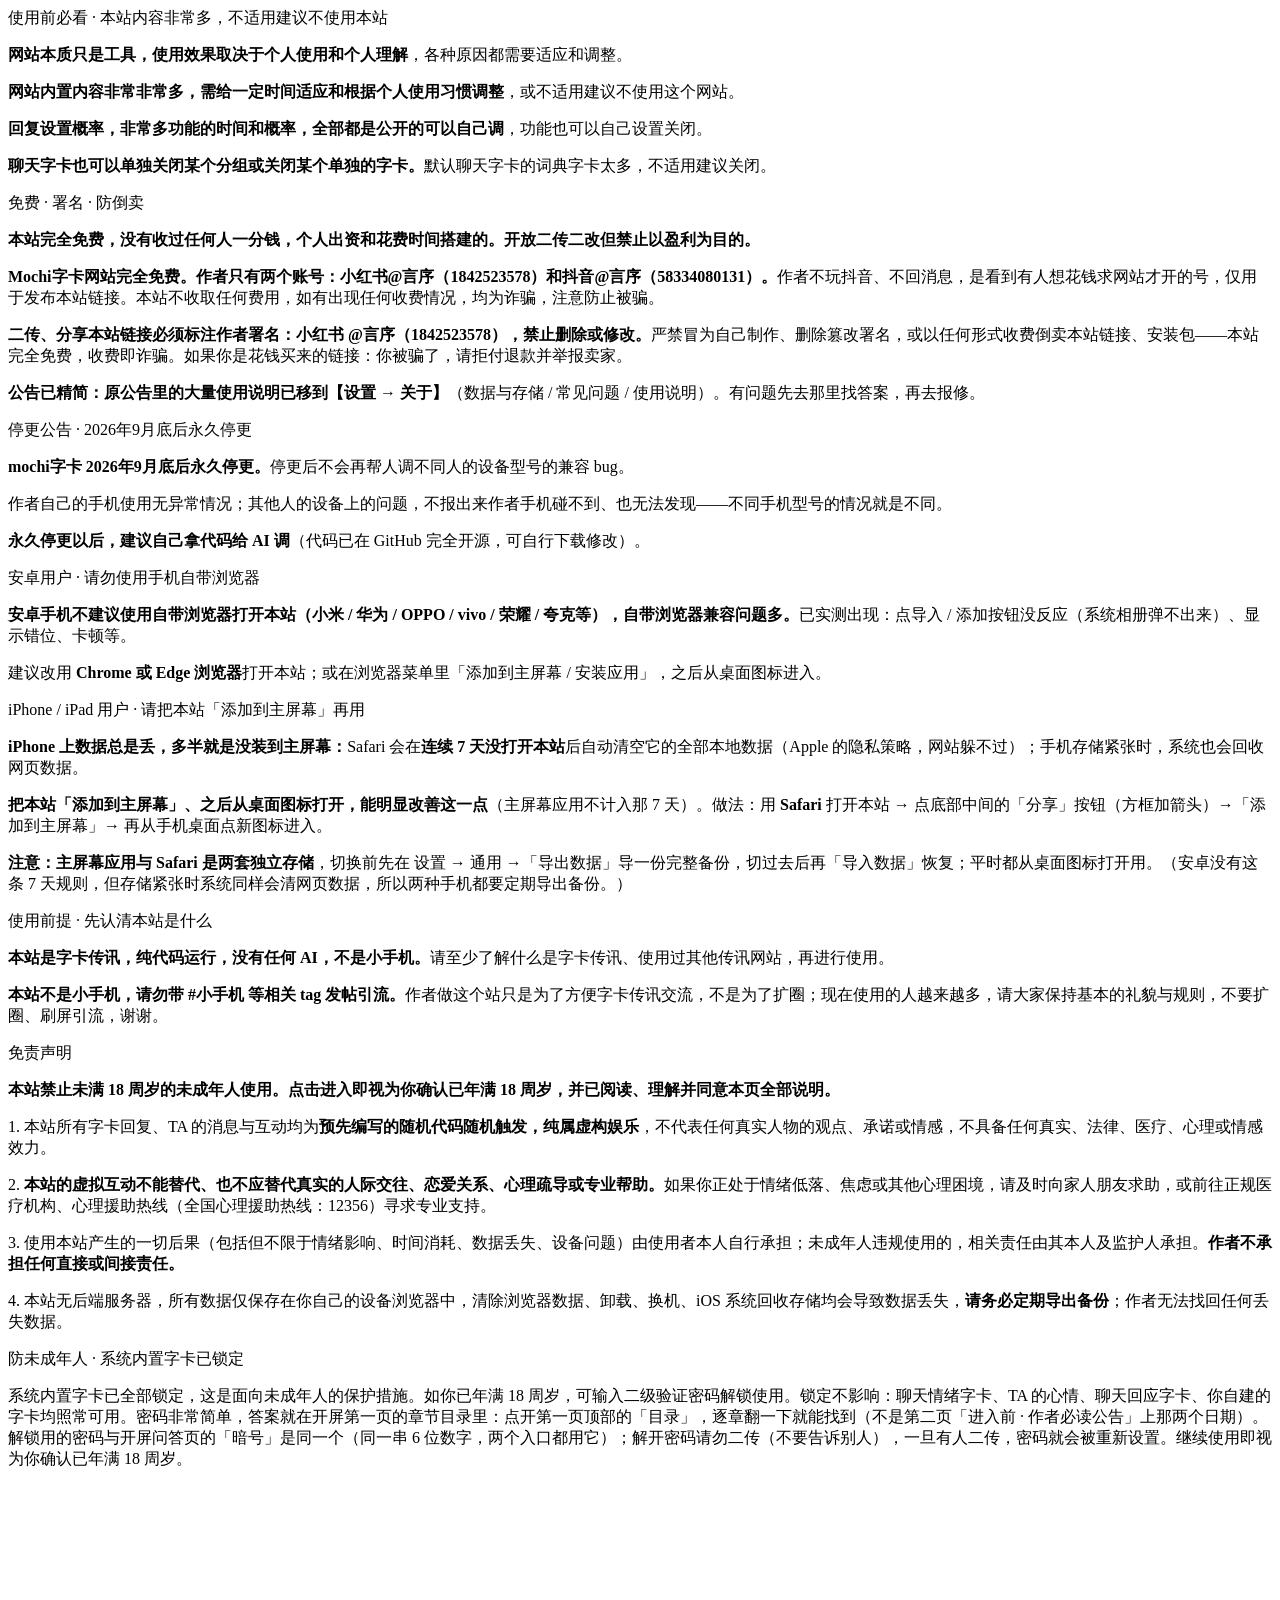
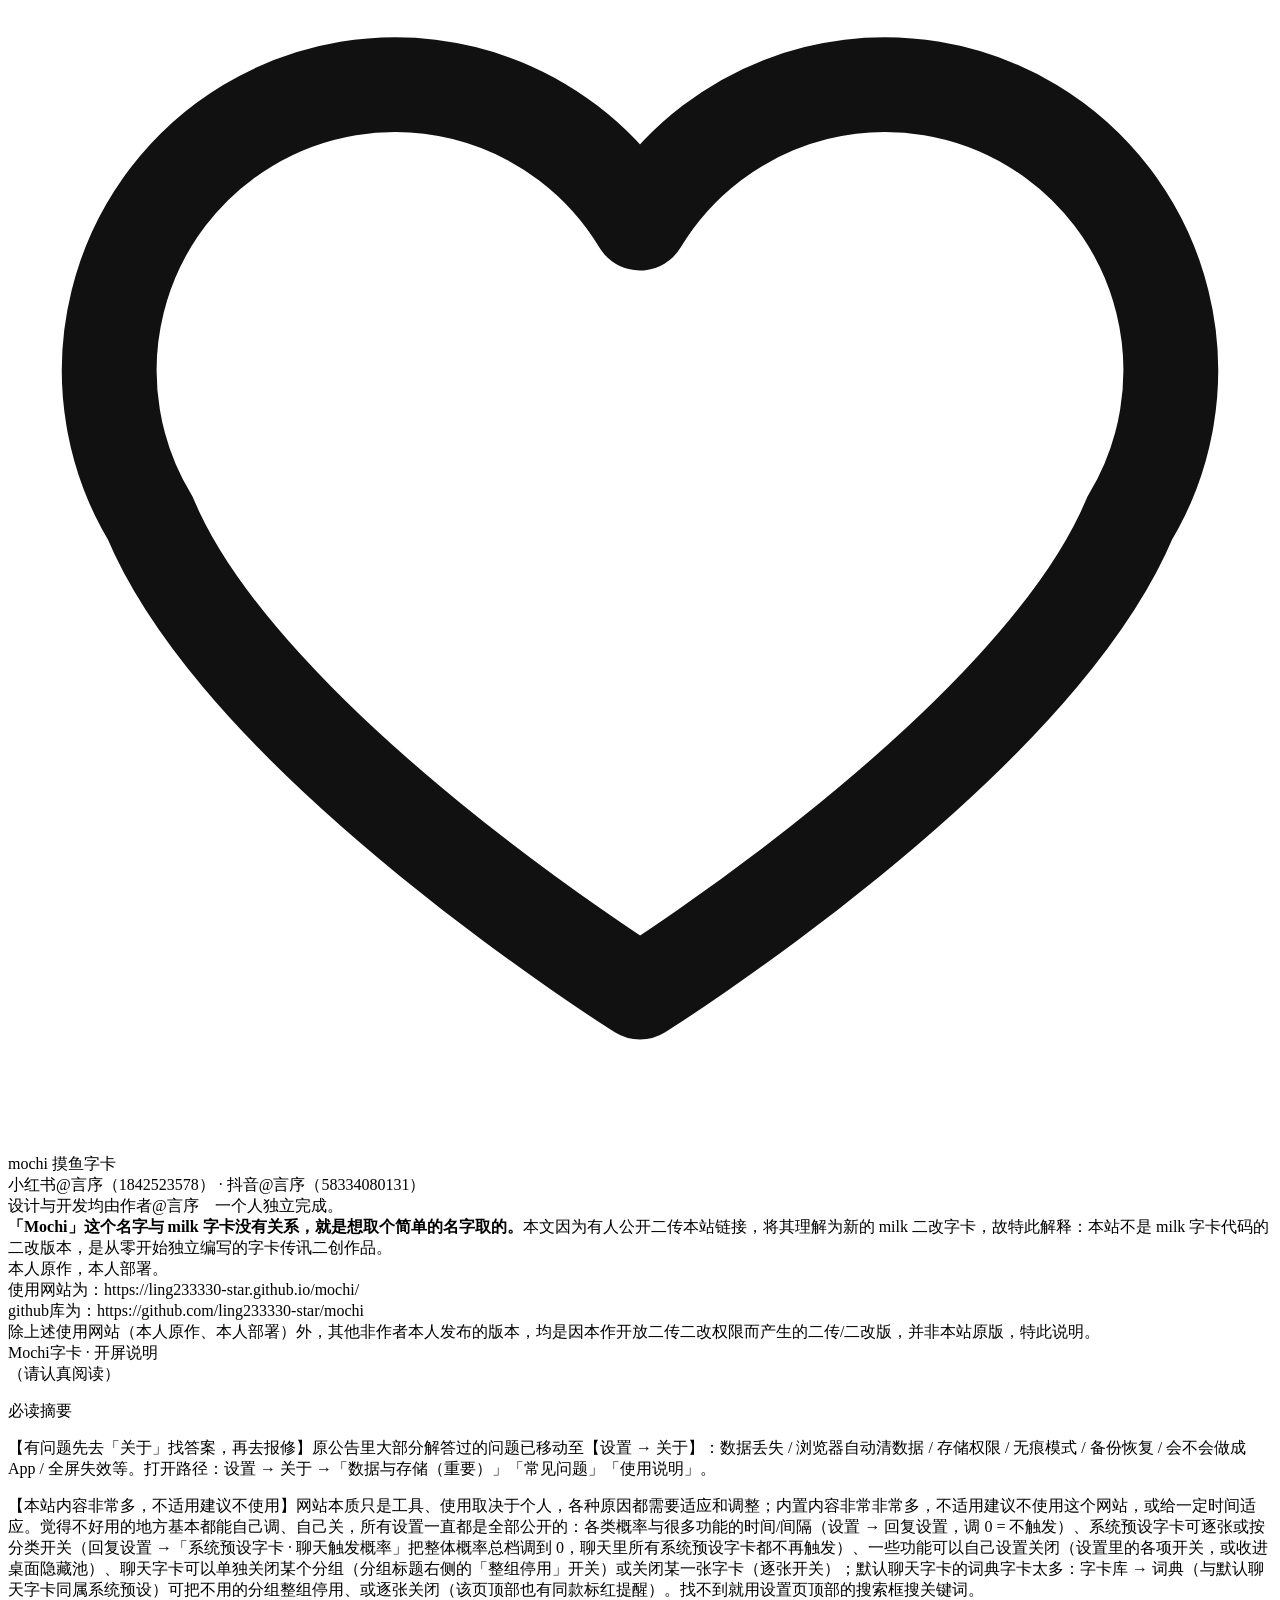
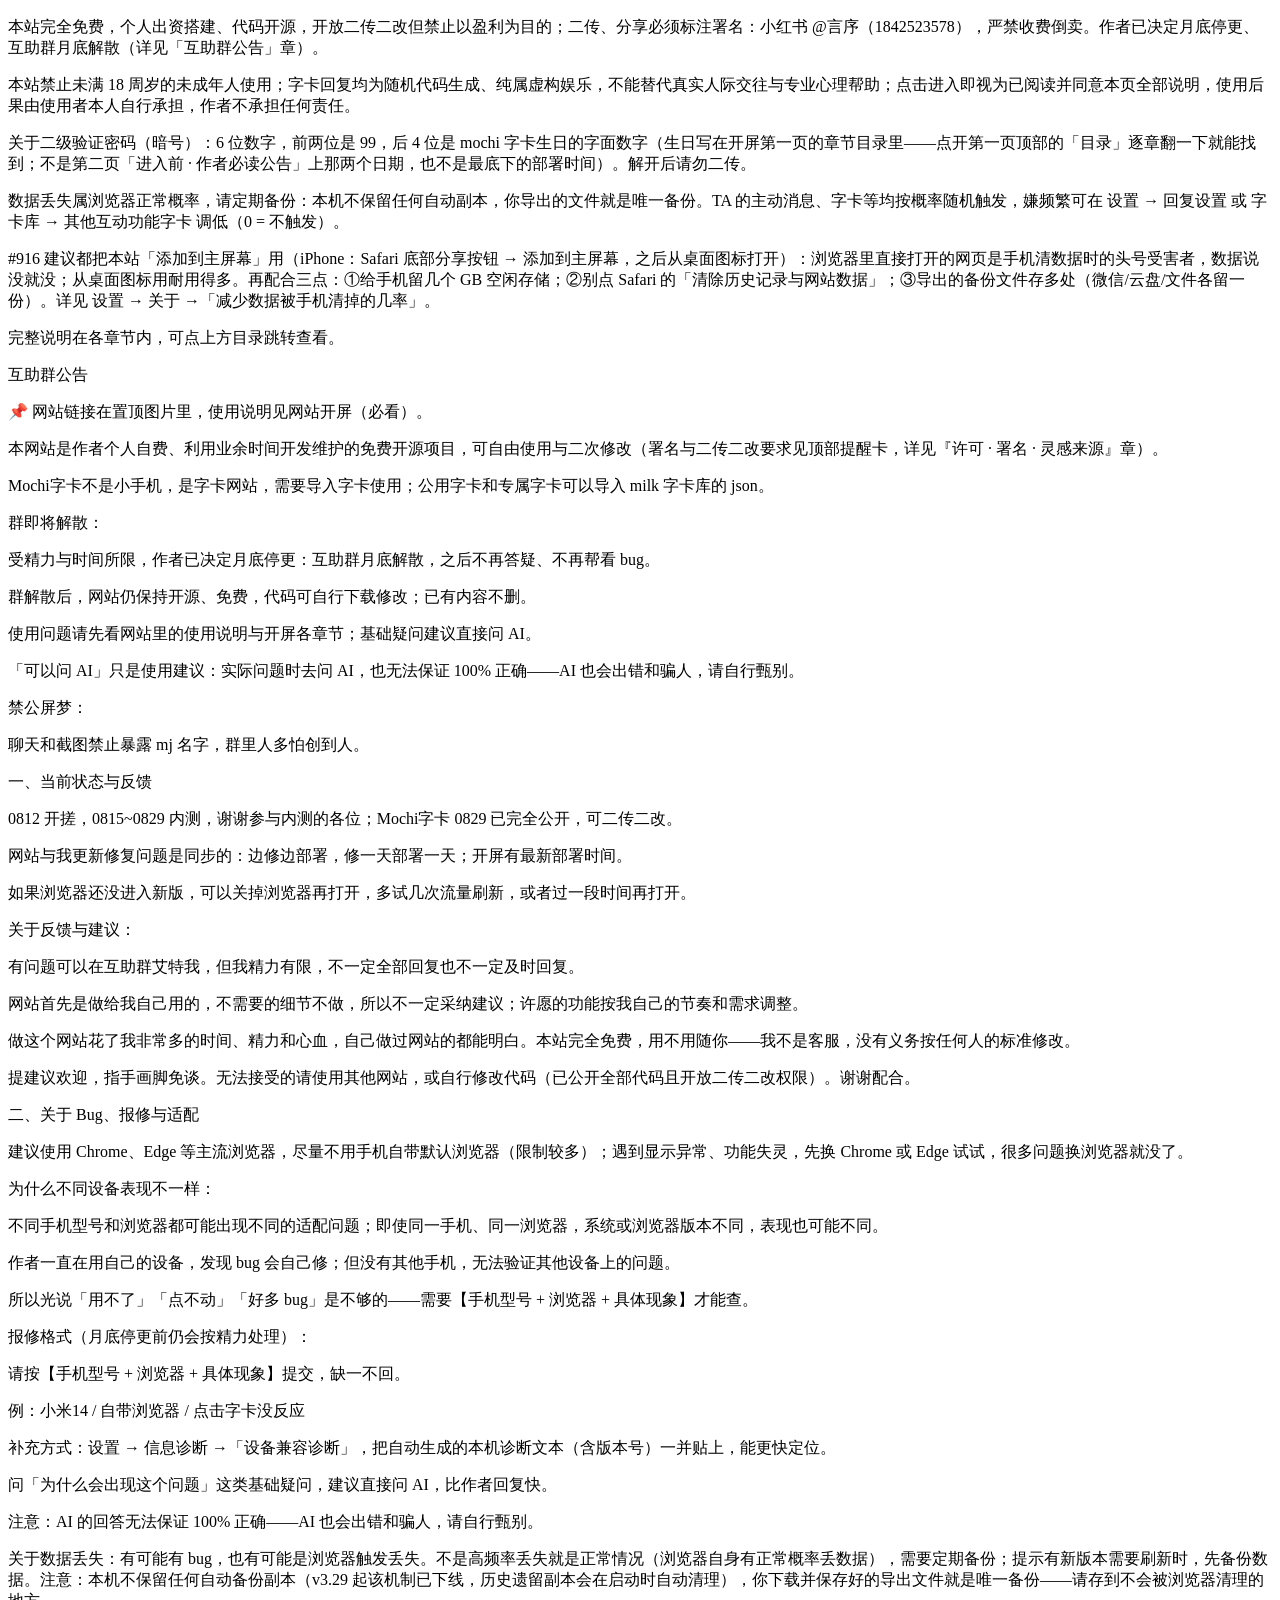
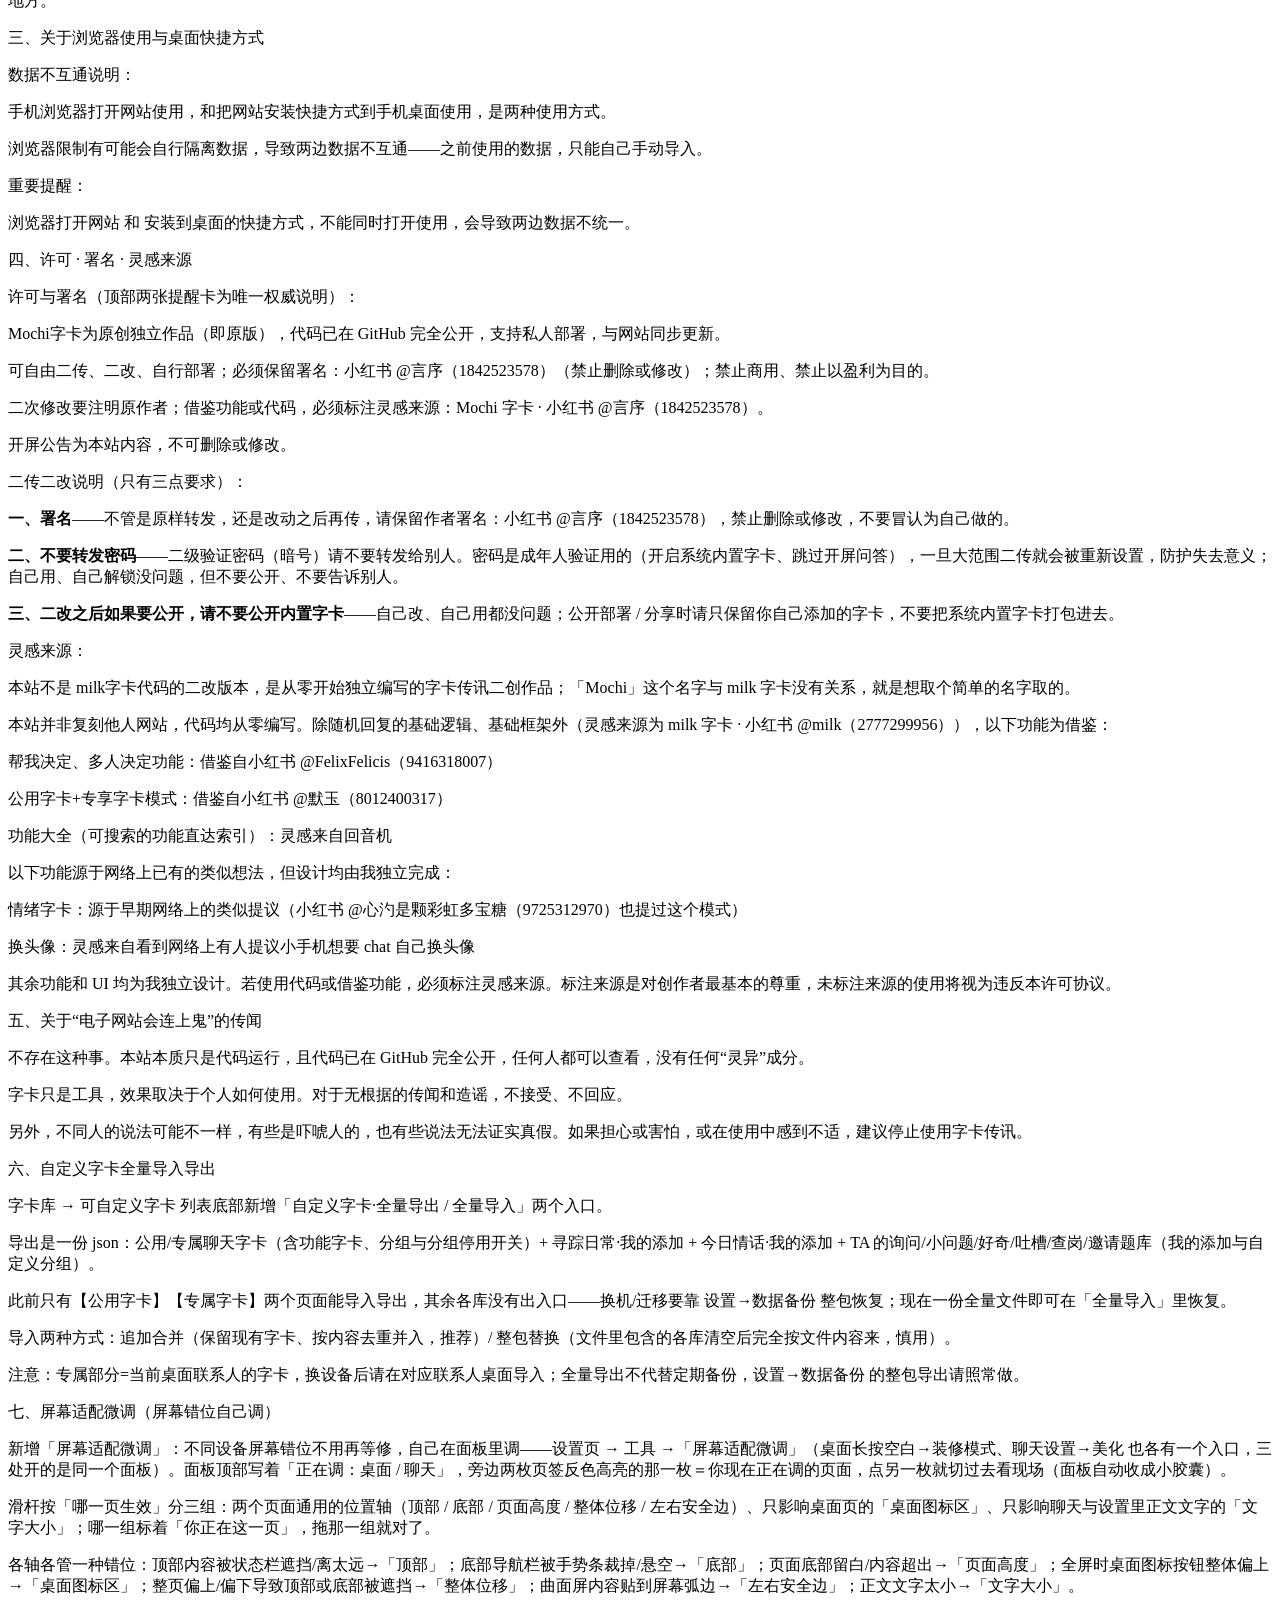
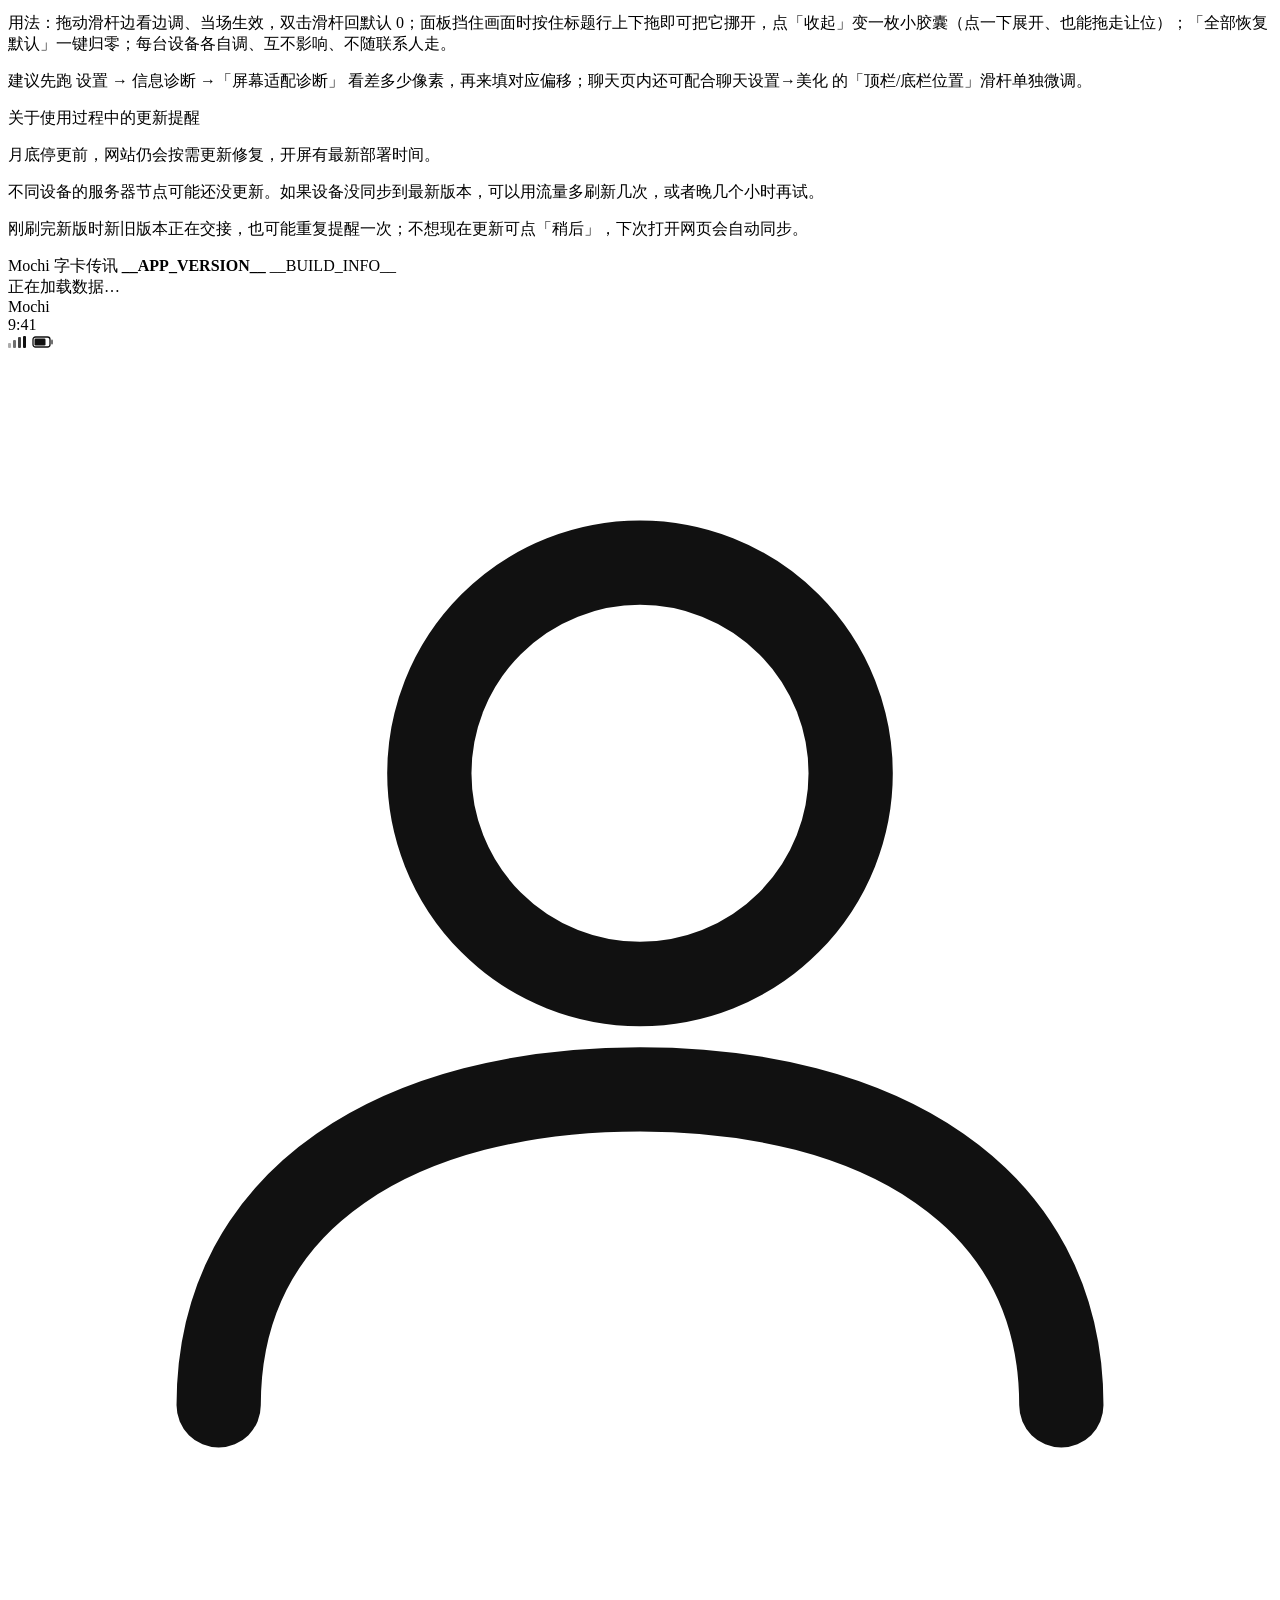
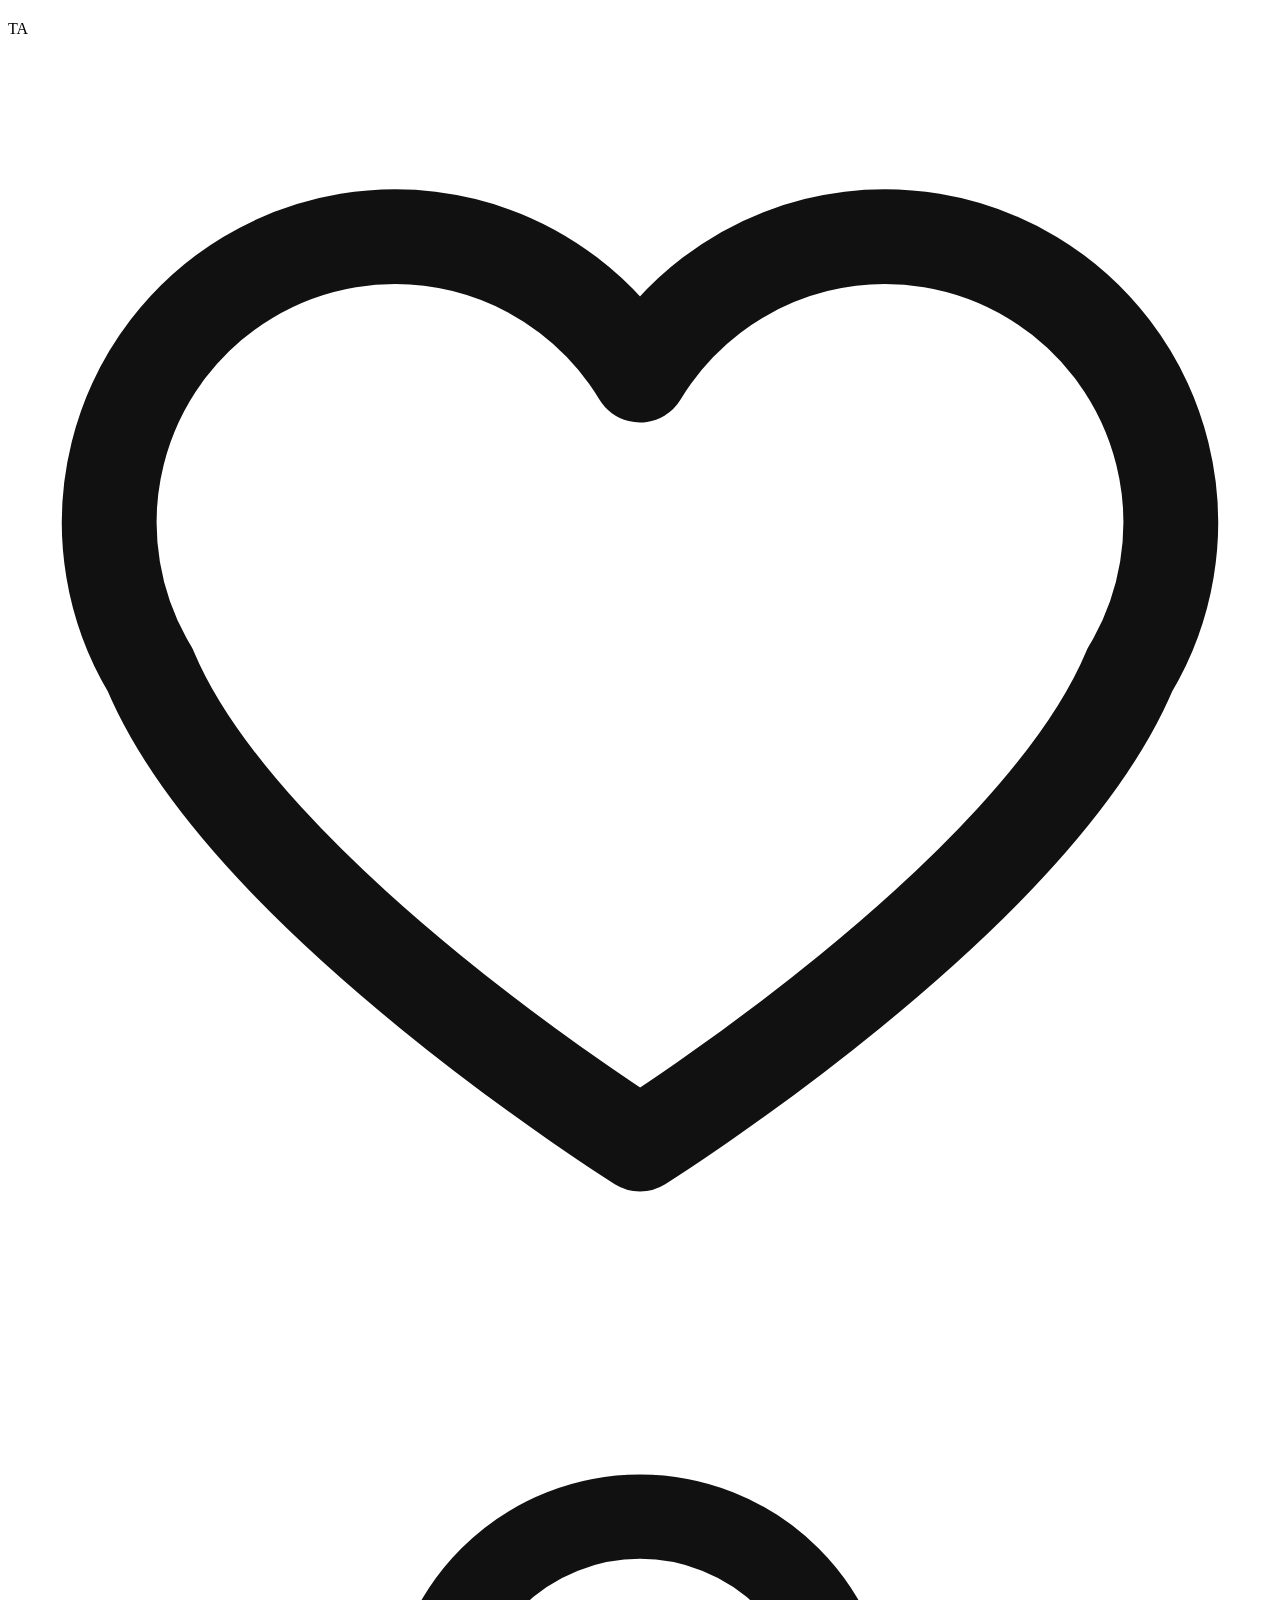
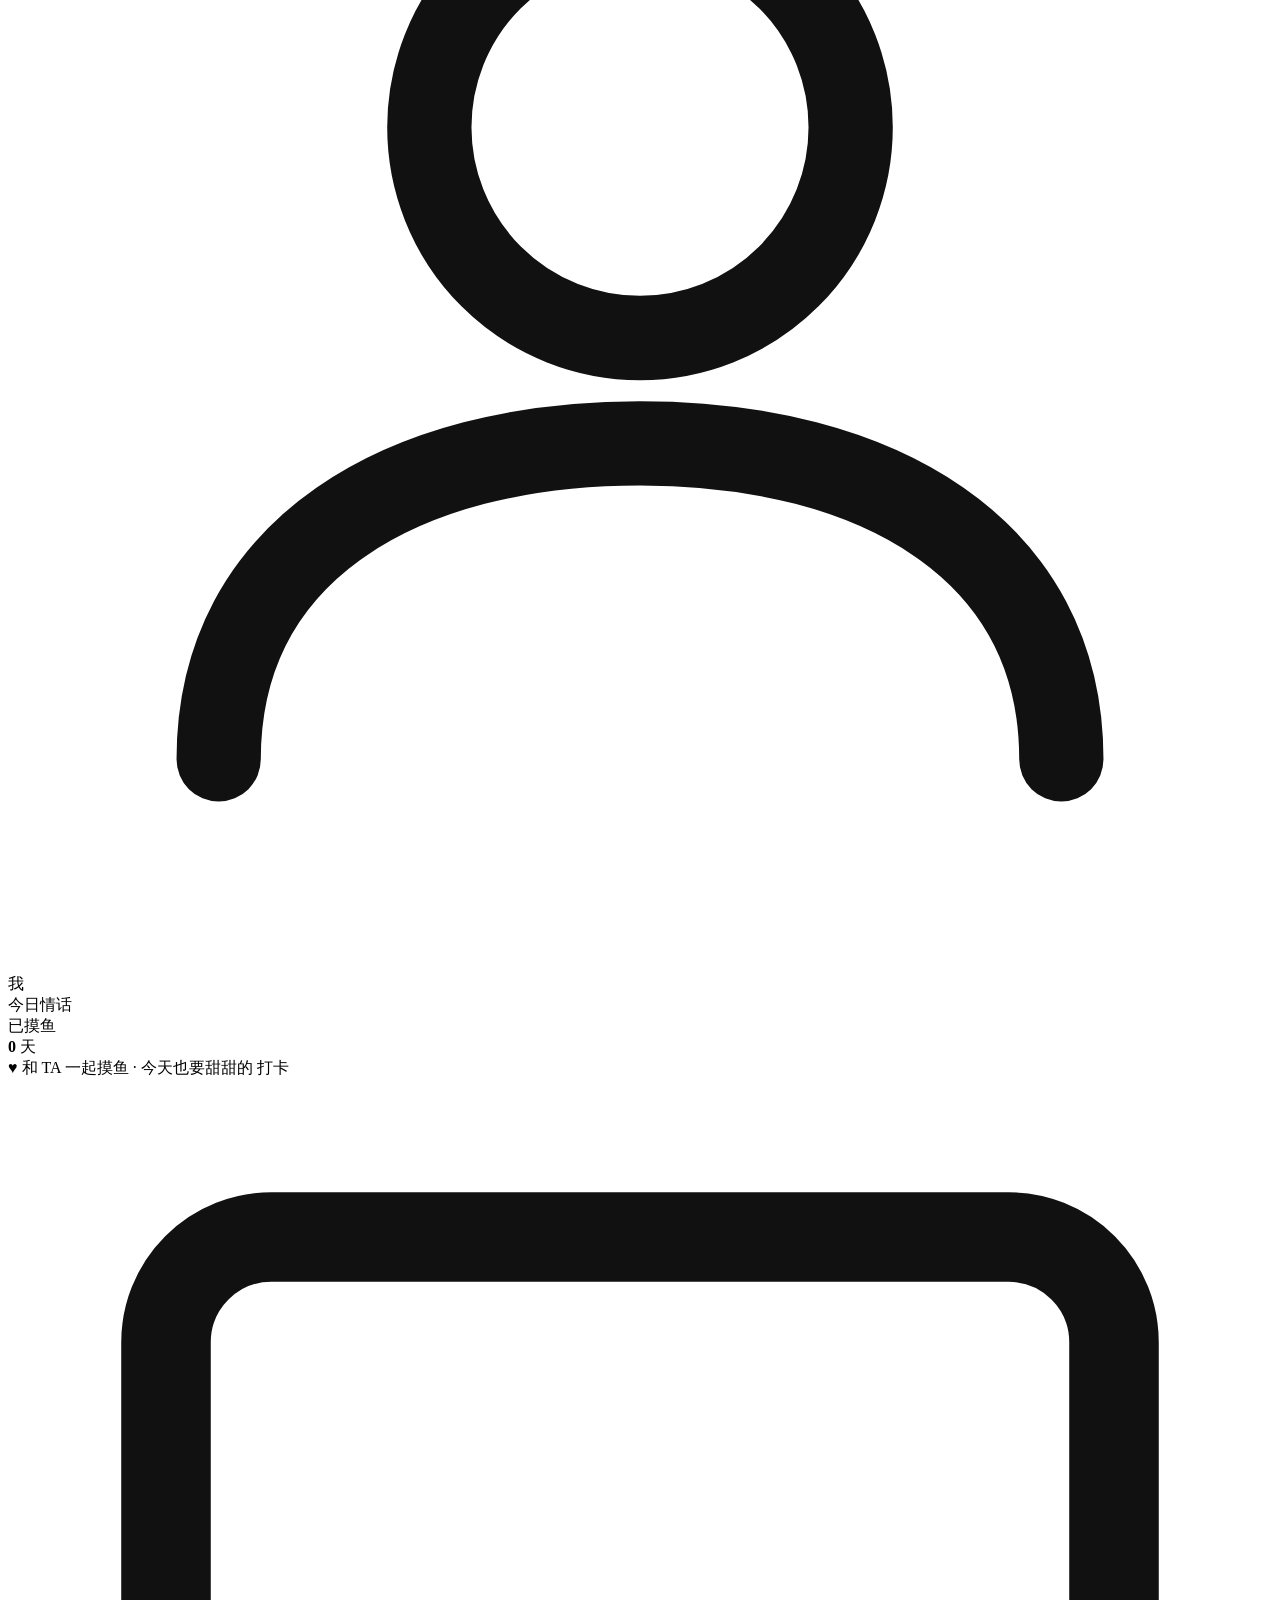
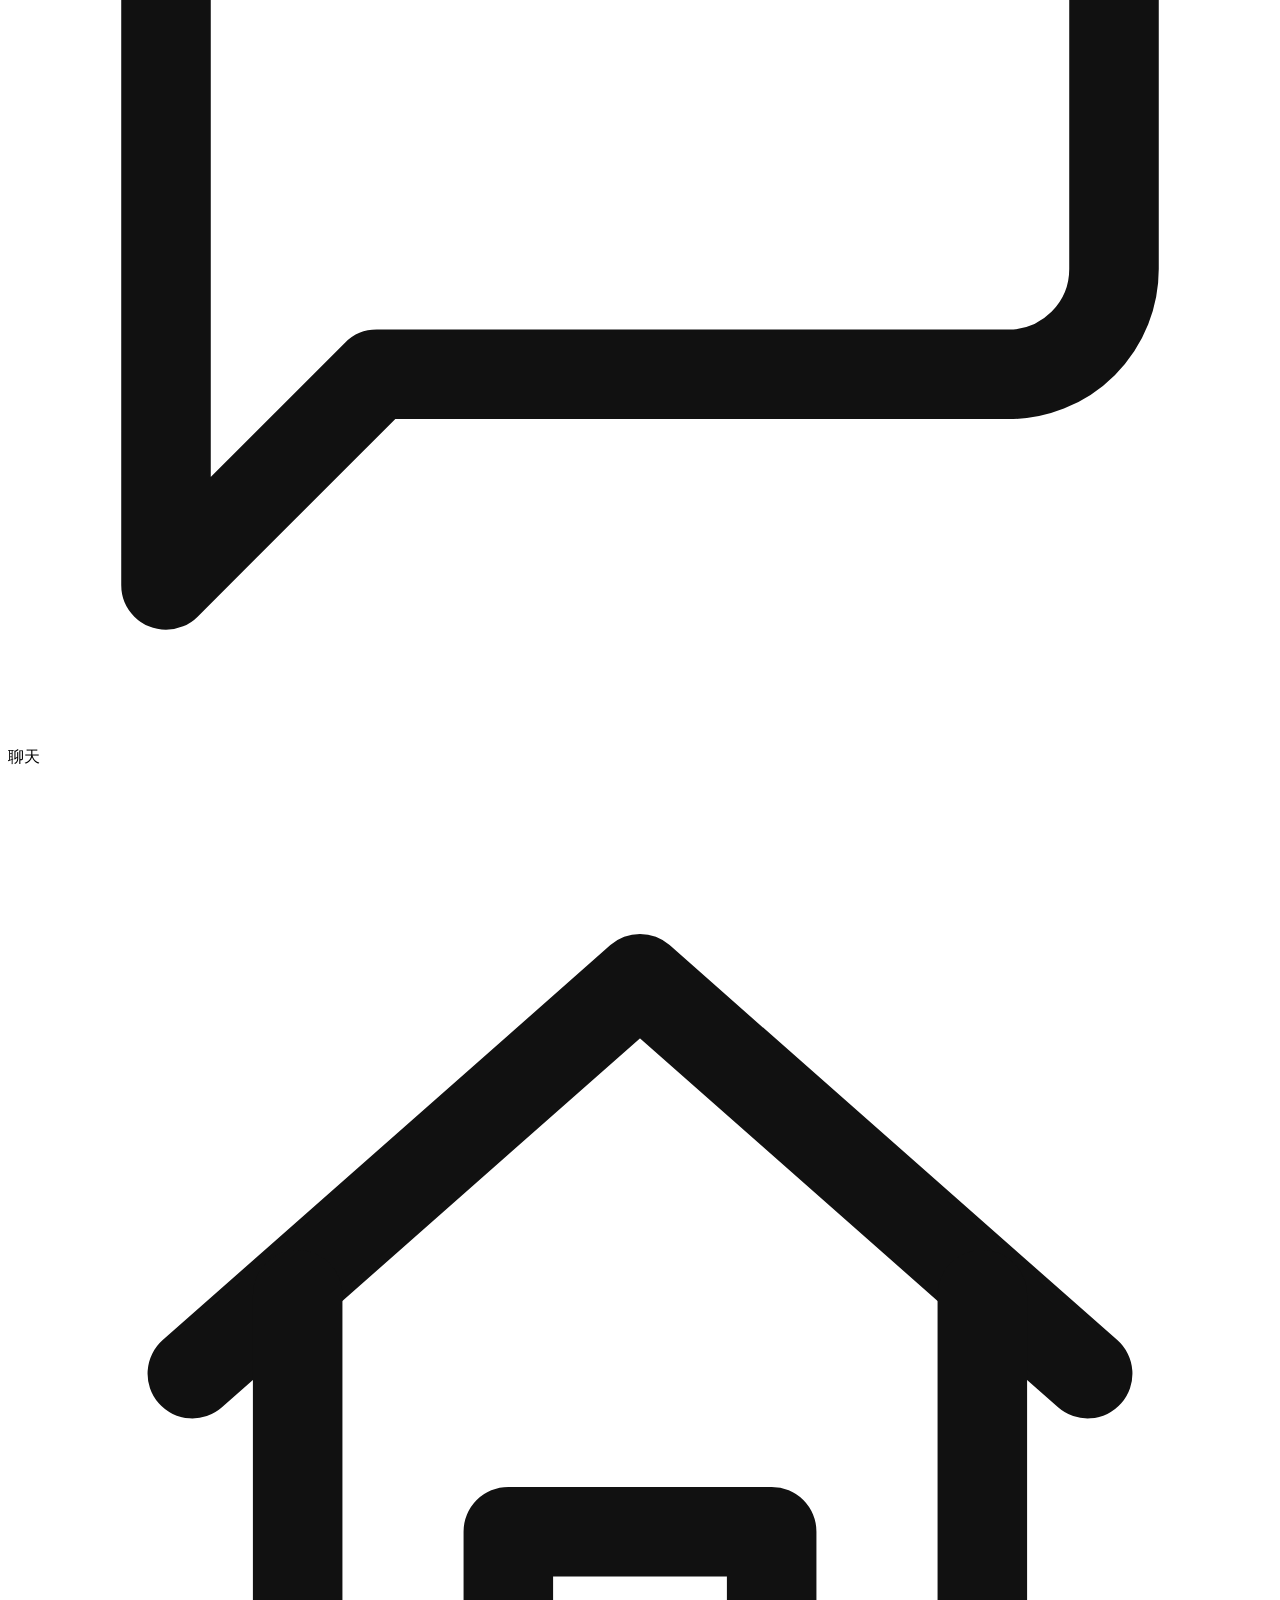
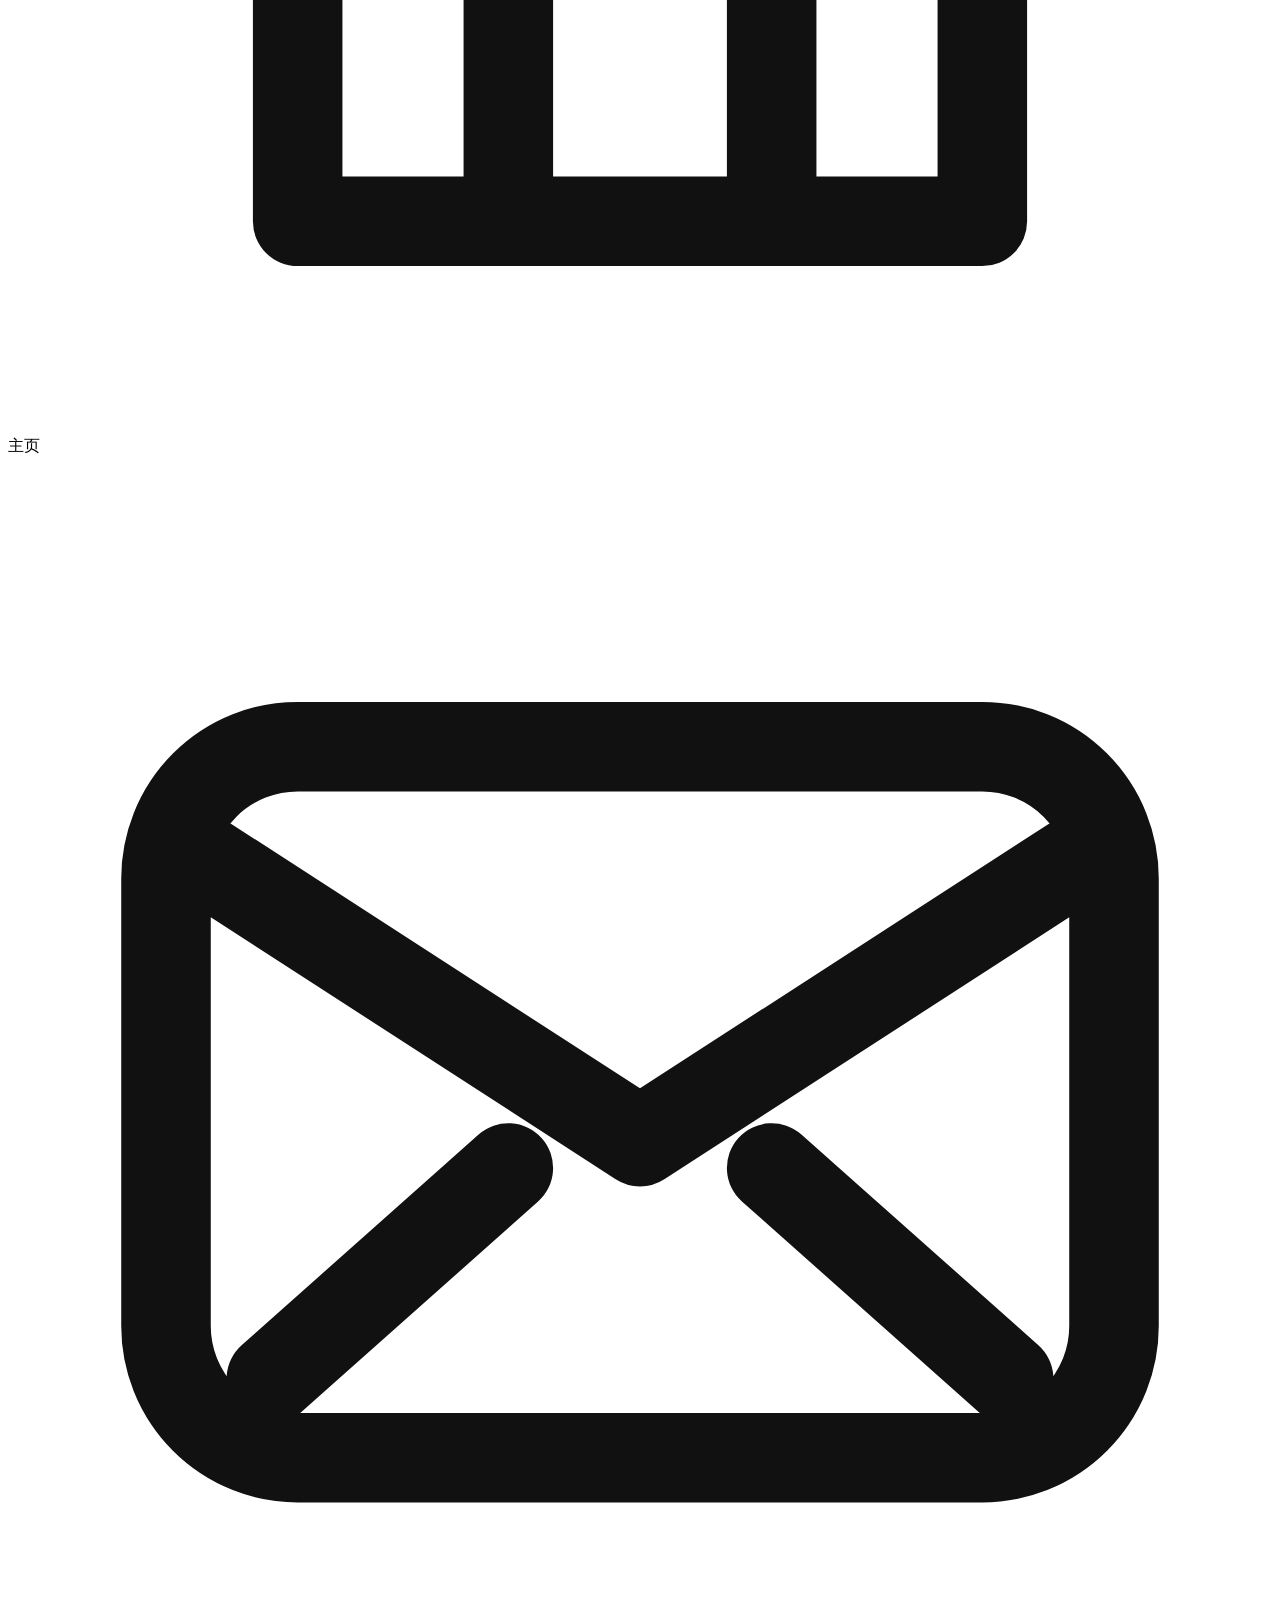
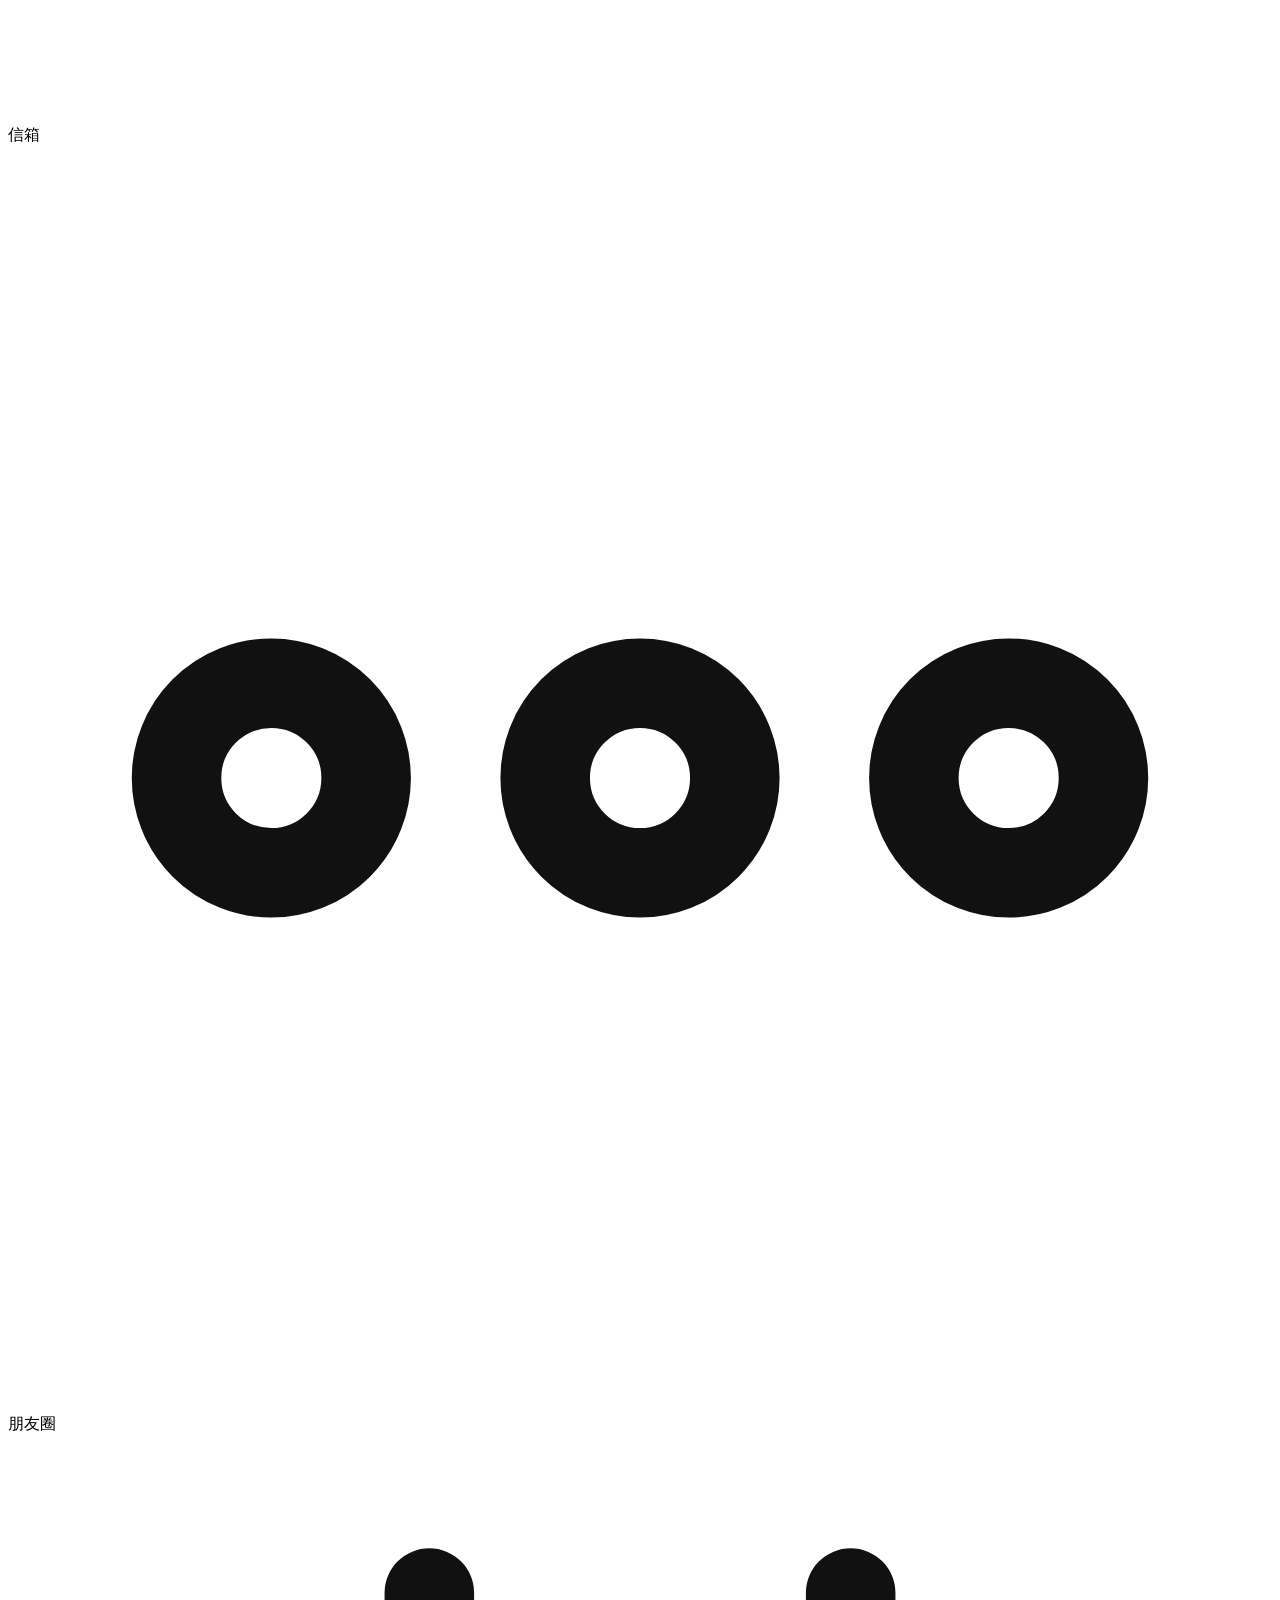
==== commit 23fdcbe7: "v8.35: #1015 三个自测「测试时间太短」收口——发烫自测时长放开到 10 秒~5 分钟（默认 3 分钟）＋负载切片＋整窗趋势判级＋不可见暂停＋可提前结束；电量自测默认档 30 分→1 小时＋" ====
--- a/src/template.html
+++ b/src/template.html
@@ -4,7 +4,7 @@
 <meta charset="UTF-8">
 <meta name="viewport" content="width=device-width, initial-scale=1.0, minimum-scale=1.0, maximum-scale=1.0, user-scalable=no, viewport-fit=cover, interactive-widget=resizes-visual">
 <title>Mochi 字卡传讯（完全免费·禁止倒卖）</title>
-<meta name="description" content="情侣专属的摸鱼字卡聊天模拟器。本站完全免费，任何收费均为倒卖诈骗；唯一作者：小红书@言序（1842523578）。如果你是花钱买来的链接：你被骗了，请拒付退款并举报卖家。">
+<meta name="description" content="情侣专属的字卡传讯，不是小手机。本站完全免费，任何收费均为倒卖诈骗；唯一作者：小红书@言序（1842523578）。如果你是花钱买来的链接：你被骗了，请拒付退款并举报卖家。">
 <meta name="theme-color" content="#e9e9e9">
 <link rel="manifest" href="./manifest.json">
 <!-- v3.5.158：站点图标用带 mochi 字母的 icon-512——Chrome 安卓通知左侧小图标取自站点图标 -->
@@ -20,7 +20,10 @@
      对带 Referer 的请求返回 403（防盗链），移动端 WebView/Edge 对
      audio.referrerPolicy 属性支持不完整，页面级 meta 是更可靠的保证 -->
 <meta name="referrer" content="no-referrer">
-<script>try{if(localStorage.getItem('xy-home-v2:theme-mode')==='dark')document.documentElement.setAttribute('data-theme','dark');}catch(e){}</script>
+<!-- v3.27.x 三档主题的启动落位（#252 收口）：浅色/深色按存储直挂；auto 档此前头部
+     脚本只认 dark、系统深色的 auto 用户会先白闪再由 personalize.js 纠正（FOUC）。
+     另：旧版本残留的 data-theme 属性在此强制清掉，保证「选浅色」真回浅色。 -->
+<script>try{var _tm=localStorage.getItem('xy-home-v2:theme-mode');if(_tm==='dark'||(_tm!=='light'&&window.matchMedia&&matchMedia('(prefers-color-scheme: dark)').matches))document.documentElement.setAttribute('data-theme','dark');else document.documentElement.removeAttribute('data-theme');}catch(e){}</script>
 <style>
 /*__STYLES__*/
 </style>
@@ -29,6 +32,121 @@
   <!-- 开屏加载动画 -->
   <div class="splash" id="splash">
     <div class="splash-box" id="splash-box">
+      <!-- v8.29 #973（用户 2026-09-21 直派「开屏顶部最显眼还需要标红提醒」，并把文案改写定稿为：「网站本质只是工具，
+           使用取决于个人，各种原因都需要适应和调整。网站内置内容非常非常多，不适用建议不使用这个网站，或给一定时间
+           适应。回复设置概率。非常多功能的时间和概率，全部都是公开的可以自己调。一些功能也可以自己设置关闭。聊天字卡
+           也可以单独关闭某个分组或关闭某个单独的字卡。【这个放最顶。】」）——
+           放置口径：.splash-box 的**首个子节点**＝开屏顶部最显眼处（整页滚动容器最顶端、在品牌卡之上，进页第一眼
+           即见，比 #793/#864 的「品牌卡内署名行下」更靠前）；红色警示形态（同 #315b 免责卡 / #793 停更公告的红）。
+           顶卡只留三句（实测 ≈250px）：顶卡加长到 740px 会把 #864「公告已精简」指引条挤出首屏滚动区（top 984 > vh 844），
+           现在 250px 版本下指引条 top=641（仍 < vh、仍在品牌卡内紧跟署名，但被底部卡片压住一截，要完整看需轻微下滑）；
+           四条可调入口的明细落到下方必读摘要第 2 条，顶卡末句指过去。
+           静态 DOM（独立 .splash-bigwarn 类 + data-content-warn 标记，不占 data-anti-scam / data-browser-warn /
+           data-stop-update / data-about-tip 命名空间，与 clock.js 的置顶卡回填、pwa.js 的 5s 看门狗互不干扰）；
+           在线 notice.json 覆盖只改公告标题/摘要列表/章节，覆盖不到此处，故 notice.json 的 summary 同步补同口径一条
+           （两份同步：静态兜底 + 在线权威源）。口径全部指向已存在的设置入口，不新增行为：各类概率与功能时间/间隔
+           （设置 → 回复设置，0 = 不触发）、系统预设字卡逐张/分类开关与「整体概率（总档）」调 0、各项功能开关与桌面
+           隐藏池、聊天字卡分组标题右侧「整组停用」开关与逐张开关、设置页顶部搜索框。 -->
+      <div class="splash-bigwarn" data-content-warn="1">
+        <div class="splash-bigwarn-t">使用前必看 · 本站内容非常多，不适用建议不使用本站</div>
+        <p><strong>网站本质只是工具，使用效果取决于个人使用和个人理解</strong>，各种原因都需要适应和调整。</p>
+        <p><strong>网站内置内容非常非常多，需给一定时间适应和根据个人使用习惯调整</strong>，或不适用建议不使用这个网站。</p>
+        <p><strong>回复设置概率，非常多功能的时间和概率，全部都是公开的可以自己调</strong>，功能也可以自己设置关闭。</p>
+        <p><strong>聊天字卡也可以单独关闭某个分组或关闭某个单独的字卡。</strong>默认聊天字卡的词典字卡太多，不适用建议关闭。</p>
+      </div>
+      <!-- v8.29 #976（用户 2026-09-21 直派「开屏里的颜色太乱，内容也很乱，怎么优化一下？」＋两条约束：
+           「不要删除我的内容」「必读卡挪到品牌卡前」）——
+           必读卡整组前移到品牌卡之前：原先 7 张必读卡被切成两半（2 张在品牌卡内、5 张在公告卡内），中间隔着
+           logo / 标题 / 署名 / 原作信息，读者要在两个容器之间来回建立「这些都是必读卡」的语义。本批把 7 张卡
+           逐字节原样搬进本容器，只改位置与配色，不删任何卡片 / 句子 / 加粗（「一字未删」由 verify 的改前文本快照断言钉死）。
+           组内顺序：防倒卖 → 停更公告 → 公告已精简 → 安卓浏览器 → 使用前提 → 免责声明 → 系统内置字卡锁。
+           配色口径（用户 2026-09-21 选定「顶卡 + 免责声明保留红」）：红＝使用红线（本组内只有免责声明，另一处在
+           组外的 #973 顶卡）、橙＝须知/提醒（停更公告、公告已精简、安卓浏览器）、琥珀＝需要你操作（系统内置字卡锁，
+           带输入密码按钮）、灰＝陈述（防倒卖、使用前提）；原先的蓝色（使用前提）取消，全站强调色由 6 种收到 4 种。
+           静态 DOM：不占 data-anti-scam / data-browser-warn / data-stop-update / data-about-tip 命名空间；
+           防倒卖回填（clock.js ensureBar / ensureBulletin）与 5s 看门狗（pwa.js）的插入锚点同批改到本容器
+           （查找仍按整个开屏范围，老副本没有本容器时回退 #splash-notice，二传副本照常被兜住）。 -->
+      <div class="splash-mustread" id="splash-mustread">
+        <div class="splash-alert" data-anti-scam="1">
+          <div class="splash-alert-t">免费 · 署名 · 防倒卖</div>
+          <p><strong>本站完全免费，没有收过任何人一分钱，个人出资和花费时间搭建的。开放二传二改但禁止以盈利为目的。</strong></p>
+          <p><strong>Mochi字卡网站完全免费。作者只有两个账号：小红书@言序（1842523578）和抖音@言序（58334080131）。</strong>作者不玩抖音、不回消息，是看到有人想花钱求网站才开的号，仅用于发布本站链接。本站不收取任何费用，如有出现任何收费情况，均为诈骗，注意防止被骗。</p>
+          <p><strong>二传、分享本站链接必须标注作者署名：小红书 @言序（1842523578），禁止删除或修改。</strong>严禁冒为自己制作、删除篡改署名，或以任何形式收费倒卖本站链接、安装包——本站完全免费，收费即诈骗。如果你是花钱买来的链接：你被骗了，请拒付退款并举报卖家。</p>
+        </div>
+        <!-- v3.26.x #864（用户 2026-09-19 直派「开屏显眼的地方，顶部需要说明：公告内容已缩减，原公告内容的
+             很多使用说明已移动至【设置】的【关于】里」）——夹在品牌卡署名行与停更公告之间＝开屏第一屏第一眼
+             可见（同 #793 的放置口径）；静态 DOM（data-about-tip 标记，不占 data-anti-scam / data-browser-warn /
+             data-stop-update 命名空间，与 clock.js / pwa.js 看门狗的认领与重建互不干扰）。指向的内容
+             （#792 写进「设置 → 关于」的「数据与存储（重要）」「常见问题」「使用说明」）已在位，本批只补开屏侧
+             的入口说明，不改公告正文与公告卡（在线 notice.json 覆盖只改公告列表，覆盖不到此处） -->
+        <div class="splash-abouttip" data-about-tip="1">
+          <p><strong>公告已精简：原公告里的大量使用说明已移到【设置 → 关于】</strong>（数据与存储 / 常见问题 / 使用说明）。有问题先去那里找答案，再去报修。</p>
+        </div>
+        <!-- v3.26.x #793：停更公告横幅——2026年9月底后永久停更＋停更后设备兼容 bug 不再代调（用户 2026-09-18 直派
+             「开屏第一页显眼的地方新增」）。放品牌卡署名行下方＝开屏第一屏必见（#864 的公告指引条插在其上，
+             两条同在第一屏）；红色警示形态（同 #315b 免责卡红）；
+             静态 DOM（data-stop-update 标记，不占 data-anti-scam / data-browser-warn 命名空间，与 clock.js / pwa.js
+             看门狗的认领与重建互不干扰）。#792 批已把「2026.9.30 完结永久停更」写进设置→关于，此处为开屏侧同步口径 -->
+        <div class="splash-stopupdate" data-stop-update="1">
+          <div class="splash-stopupdate-t">停更公告 · 2026年9月底后永久停更</div>
+          <p><strong>mochi字卡 2026年9月底后永久停更。</strong>停更后不会再帮人调不同人的设备型号的兼容 bug。</p>
+          <p>作者自己的手机使用无异常情况；其他人的设备上的问题，不报出来作者手机碰不到、也无法发现——不同手机型号的情况就是不同。</p>
+          <p><strong>永久停更以后，建议自己拿代码给 AI 调</strong>（代码已在 GitHub 完全开源，可自行下载修改）。</p>
+        </div>
+        <!-- v3.26.x #738（用户 2026-09-18 小米17 Pro 自带浏览器直派「安卓不建议使用手机自带的浏览器，
+             可能会有很多兼容问题，这个开屏要在显眼的地方，要标红」）——红色警示卡置顶第二位（防倒卖卡之后）；
+             静态 DOM（data-browser-warn 标记，不占 data-anti-scam 命名空间、与 clock.js 看门狗认领不冲突），
+             在线 notice.json 覆盖只改公告列表，不影响此处；同章文案另见 notice.json「浏览器兼容提醒」节 -->
+        <div class="splash-alert splash-browser" data-browser-warn="1">
+          <div class="splash-alert-t">安卓用户 · 请勿使用手机自带浏览器</div>
+          <p><strong>安卓手机不建议使用自带浏览器打开本站（小米 / 华为 / OPPO / vivo / 荣耀 / 夸克等），自带浏览器兼容问题多。</strong>已实测出现：点导入 / 添加按钮没反应（系统相册弹不出来）、显示错位、卡顿等。</p>
+          <p>建议改用 <strong>Chrome 或 Edge 浏览器</strong>打开本站；或在浏览器菜单里「添加到主屏幕 / 安装应用」，之后从桌面图标进入。</p>
+        </div>
+        <!-- v8.29 #991（用户 2026-09-21 直派「关于安卓不要使用手机自带的默认浏览器……和 ios 要添加快捷方式到主屏幕打开，
+             iOS 因为设备会一直清除数据，添加到主屏幕还可以改善一点。这个也要写在开屏显眼的地方，一直有用户搞不清楚」）——
+             位置：紧跟上一条「安卓浏览器」卡、同组相邻＝开屏第一屏必见（必读卡组整组在品牌卡之前，见 #976）；
+             形态：琥珀＝#976 定的「需要你操作」族（同「系统内置字卡锁」），不占橙（须知/提醒）与红（使用红线）名额；
+             静态 DOM（data-ios-home 标记，不占 data-anti-scam / data-browser-warn / data-stop-update / data-about-tip
+             命名空间，与 clock.js 置顶卡回填、pwa.js 5s 看门狗互不干扰）；在线 notice.json 覆盖只改公告列表/章节，
+             覆盖不到此处，故 notice.json 的摘要与「浏览器兼容提醒」章同步补同口径一条（两份同步：静态兜底 + 在线权威源）。
+             口径与已入库的 设置 → 关于「减少数据被手机清掉的几率」/「iPhone / iPad（Safari）用户必看」、使用说明 iOS 章、
+             导出数据胶囊、备份提醒顶条（#980）一致，不新增任何行为——iOS 的 7 天规则（ITP 对可脚本写入存储的上限）
+             与「主屏幕应用不计入、且与 Safari 是两套独立存储」是 Apple 的既有策略，属设备限制，只能靠
+             「添加到主屏幕 + 定期导出备份」降低概率（不是「装了就绝对不丢」）。 -->
+        <div class="splash-alert splash-ioshome" data-ios-home="1">
+          <div class="splash-alert-t">iPhone / iPad 用户 · 请把本站「添加到主屏幕」再用</div>
+          <p><strong>iPhone 上数据总是丢，多半就是没装到主屏幕：</strong>Safari 会在<b>连续 7 天没打开本站</b>后自动清空它的全部本地数据（Apple 的隐私策略，网站躲不过）；手机存储紧张时，系统也会回收网页数据。</p>
+          <p><strong>把本站「添加到主屏幕」、之后从桌面图标打开，能明显改善这一点</strong>（主屏幕应用不计入那 7 天）。做法：用 <b>Safari</b> 打开本站 → 点底部中间的「分享」按钮（方框加箭头）→「添加到主屏幕」→ 再从手机桌面点新图标进入。</p>
+          <p><b>注意：主屏幕应用与 Safari 是两套独立存储</b>，切换前先在 设置 → 通用 →「导出数据」导一份完整备份，切过去后再「导入数据」恢复；平时都从桌面图标打开用。（安卓没有这条 7 天规则，但存储紧张时系统同样会清网页数据，所以两种手机都要定期导出备份。）</p>
+        </div>
+        <!-- v3.26.x：使用前提卡——先认清「字卡传讯」再用（纯代码运行/没有 AI/不是小手机）；
+             #611 后合并原「不是小手机 · 禁止扩圈」卡（去重，两卡同一主题）；静态 DOM（tag 'w' 非数字，
+             与 clock.js 的 1/2/3('s') 认领不冲突），在线 notice.json 覆盖只改公告列表，不影响此处 -->
+        <div class="splash-alert splash-what" data-anti-scam="w">
+          <div class="splash-alert-t">使用前提 · 先认清本站是什么</div>
+          <p><strong>本站是字卡传讯，纯代码运行，没有任何 AI，不是小手机。</strong>请至少了解什么是字卡传讯、使用过其他传讯网站，再进行使用。</p>
+          <p><strong>本站不是小手机，请勿带 #小手机 等相关 tag 发帖引流。</strong>作者做这个站只是为了方便字卡传讯交流，不是为了扩圈；现在使用的人越来越多，请大家保持基本的礼貌与规则，不要扩圈、刷屏引流，谢谢。</p>
+        </div>
+        <!-- v3.27.x #315：免责声明置顶卡——未成年人禁止使用 + 字卡为随机代码自担责任；静态 DOM（tag 'd' 非数字，与 clock.js 的 1/2/3('s') 认领不冲突），在线 notice.json 覆盖只改公告列表，不影响此处；#315b 红色警示形态置顶首位；#315c 细化为四条：18 周岁红线+点击即同意 / 虚构娱乐与真实关系边界+心理援助热线 / 后果自担与作者免责 / 纯本地数据与备份责任 -->
+        <div class="splash-alert splash-disclaimer" data-anti-scam="d">
+          <div class="splash-alert-t">免责声明</div>
+          <p><strong>本站禁止未满 18 周岁的未成年人使用。点击进入即视为你确认已年满 18 周岁，并已阅读、理解并同意本页全部说明。</strong></p>
+          <p>1. 本站所有字卡回复、TA 的消息与互动均为<strong>预先编写的随机代码随机触发，纯属虚构娱乐</strong>，不代表任何真实人物的观点、承诺或情感，不具备任何真实、法律、医疗、心理或情感效力。</p>
+          <p>2. <strong>本站的虚拟互动不能替代、也不应替代真实的人际交往、恋爱关系、心理疏导或专业帮助。</strong>如果你正处于情绪低落、焦虑或其他心理困境，请及时向家人朋友求助，或前往正规医疗机构、心理援助热线（全国心理援助热线：12356）寻求专业支持。</p>
+          <p>3. 使用本站产生的一切后果（包括但不限于情绪影响、时间消耗、数据丢失、设备问题）由使用者本人自行承担；未成年人违规使用的，相关责任由其本人及监护人承担。<strong>作者不承担任何直接或间接责任。</strong></p>
+          <p>4. 本站无后端服务器，所有数据仅保存在你自己的设备浏览器中，清除浏览器数据、卸载、换机、iOS 系统回收存储均会导致数据丢失，<strong>请务必定期导出备份</strong>；作者无法找回任何丢失数据。</p>
+        </div>
+        <!-- v3.27.x #319：防未成年人·系统内置字卡锁——默认锁定全部系统预设字卡，输对二级验证密码才放行；
+             纯静态卡骨架，状态文案/按钮/交互由 clock.js 接线渲染（card-lock.js 提供闸门），在线 notice.json 不影响此处。
+             #998（2026-09-21 用户直派「关于2级密码和暗号需要提醒。时间就在开屏第一页的某个目录，不要看第二页」）：
+             解锁提示改成明确指路——答案在第一页公告的章节里（第一页顶部「目录」可逐章翻），并写明不是第二页「进入前 · 作者必读公告」上的两个日期；
+             口径与 clock.js 的锁定态 tip / 解锁弹窗 / 进入后提醒弹窗、以及开屏必读摘要第 4 条一致 -->
+        <div class="splash-alert splash-cardlock" data-anti-scam="l" id="splash-cardlock">
+          <div class="splash-alert-t">防未成年人 · 系统内置字卡已锁定</div>
+          <p id="splash-cardlock-tip">系统内置字卡已全部锁定，这是面向未成年人的保护措施。如你已年满 18 周岁，可输入二级验证密码解锁使用。锁定不影响：聊天情绪字卡、TA 的心情、聊天回应字卡、你自建的字卡均照常可用。密码非常简单，答案就在开屏第一页的章节目录里：点开第一页顶部的「目录」，逐章翻一下就能找到（不是第二页「进入前 · 作者必读公告」上那两个日期）。解锁用的密码与开屏问答页的「暗号」是同一个（同一串 6 位数字，两个入口都用它）；解开密码请勿二传（不要告诉别人），一旦有人二传，密码就会被重新设置。继续使用即视为你确认已年满 18 周岁。</p>
+          <div class="cardlock-actions" id="splash-cardlock-actions"></div>
+        </div>
+      </div>
       <!-- v3.8.y：顶部品牌区统一装进一个卡片框（logo/标题/署名/原作信息成一个整体，更端庄精致） -->
       <div class="splash-brandcard">
         <div class="splash-logo">
@@ -37,9 +155,13 @@
         <div class="splash-title">mochi 摸鱼字卡</div>
         <!-- v3.8.y：署名（小红书）移到顶部，紧跟标题下方 -->
         <div class="splash-brand">小红书@言序（1842523578） · 抖音@言序（58334080131）</div>
+        <!-- 设计作者说明：设计与开发均由作者一个人独立完成，紧跟署名下方 -->
+        <div class="splash-source">
+          <div class="splash-source-line">设计与开发均由作者@言序　一个人独立完成。</div>
+        </div>
         <!-- v3.26.x：置顶澄清——很多人误会本站是 milk 二改/名字有关，特此置顶说明 -->
         <div class="splash-source">
-          <div class="splash-source-line splash-clarify"><strong>「Mochi」这个名字与 milk 字卡没有关系，就是想取个简单的名字取的。</strong>本站不是 milk字卡代码的二改版本，是从零开始独立编写的字卡传讯二创作品。</div>
+          <div class="splash-source-line splash-clarify"><strong>「Mochi」这个名字与 milk 字卡没有关系，就是想取个简单的名字取的。</strong>本文因为有人公开二传本站链接，将其理解为新的 milk 二改字卡，故特此解释：本站不是 milk 字卡代码的二改版本，是从零开始独立编写的字卡传讯二创作品。</div>
         </div>
         <!-- v3.8.y：原作/部署信息——本人原作本人部署，使用网站 + GitHub 库（每条单行完整显示） -->
         <div class="splash-source">
@@ -47,115 +169,85 @@
           <div class="splash-source-line">使用网站为：<span class="splash-source-url">https://ling233330-star.github.io/mochi/</span></div>
           <div class="splash-source-line">github库为：<span class="splash-source-url">https://github.com/ling233330-star/mochi</span></div>
         </div>
+        <!-- v3.26.x #648：原版口径澄清——只有上述使用网站是本人原作、本人部署的原版；其余非作者本人发布的版本＝开放二传二改权限后产生的二传/二改版 -->
+        <div class="splash-source">
+          <div class="splash-source-line splash-clarify">除上述使用网站（本人原作、本人部署）外，其他非作者本人发布的版本，均是因本作开放二传二改权限而产生的二传/二改版，并非本站原版，特此说明。</div>
+        </div>
       </div>
       <!-- v3.5.112：开屏公告（发布说明） -->
       <!-- v3.6.x：公告内容可由 notice.json 远程覆盖（clock.js 拉取），此处写死内容为离线兜底 -->
       <!-- v3.8.x：开屏即公告1页——原「开屏公告 + 点进入后的报修确认层」两页合并为一页：
            全部说明直接展示在开屏上，点底部【点击进入】即进入（点击即视为已阅读知晓），无二次确认层 -->
       <div class="splash-notice" id="splash-notice">
-        <!-- v3.27.x：防骗置顶声明——最顶部固定展示，防收费诈骗；静态 DOM，在线 notice.json 覆盖只改公告列表，不影响此处 -->
-        <div class="splash-alert" data-anti-scam="1">
-          <div class="splash-alert-t">防骗提醒</div>
-          <p><strong>Mochi字卡网站完全免费。作者只有两个账号：小红书@言序（1842523578）和抖音@言序（58334080131）。</strong>作者不玩抖音、不回消息，是看到有人想花钱求网站才开的号，仅用于发布本站链接。本站不收取任何费用，如有出现任何收费情况，均为诈骗，注意防止被骗。</p>
-        </div>
-        <!-- v3.26.x：署名·禁倒卖置顶声明——二传必须标注原作者署名，严禁收费倒卖本站链接；静态 DOM，在线 notice.json 覆盖只改公告列表，不影响此处 -->
-        <div class="splash-alert" data-anti-scam="2">
-          <div class="splash-alert-t">转载署名 · 严禁倒卖</div>
-          <p><strong>二传、分享本站链接必须标注作者署名：小红书 @言序（1842523578），禁止删除或修改。</strong>严禁冒为自己制作、删除篡改署名，或以任何形式收费倒卖本站链接、安装包——本站完全免费，收费即诈骗。如果你是花钱买来的链接：你被骗了，请拒付退款并举报卖家。</p>
-        </div>
+        <!-- v3.26.x #613 / #621：免费 · 署名 · 防倒卖 合并置顶卡（原「防骗提醒」卡 + 「转载署名·严禁倒卖」卡
+             并成一张，用户要求「并成一张」）——静态 DOM（tag '1'），在线 notice.json 覆盖只改公告列表，不影响此处；
+             clock.js 运行时按官方源回填、pwa.js 5s 看门狗兜底（被删后重建插入锚点见 clock.js / pwa.js） -->
         <div class="splash-notice-title">Mochi字卡 · 开屏说明</div>
         <div class="splash-notice-sub">（请认真阅读）</div>
+        <!-- v3.26.x #575（用户 2026-09-16 反馈「删掉，这是错的」）：开屏这块静态「新手上路 · 3 步就能用」
+             卡整块撤除（DOM 与 .splash-onboard 样式同批删除）。不再补回——开屏只留公告/必读摘要，
+             新手引导走 onboarding.js 的弹层（首次使用的全新环境自动弹一次，可跳转、设置内可重看）。 -->
         <div class="splash-notice-list">
           <div class="splash-summary">
             <p class="splash-summary-title">必读摘要</p>
-            <p>免费网站由我个人利用业余时间花钱开发维护，不承诺修复时效——有空就修，没空就晚点修，不保证一定修。</p>
-            <p>目前反馈的所有问题均已修复，但未来不保证、也无法承诺时效。</p>
-            <p>不提供免费客服、教学、一对一指导。使用问题请先看开屏说明/代码，常见问题可问互助群。</p>
-            <p>反馈 bug 请描述清楚，我会看到后处理；催单不回，不一定有时间。</p>
-            <p>本站完全免费，开放二传二改，但禁止商用、禁止以盈利为目的。</p>
-            <p>报修 / 反馈请按【手机型号 + 浏览器 + 具体现象】提交，缺一不回；尽量附上设置里的【复制诊断信息】。</p>
-            <p class="splash-hl">基础疑问可直接问 AI，比我回复快。</p>
-            <p>系统或浏览器版本不同，适配表现可能不同，属正常现象。</p>
-            <p>建议使用 Chrome、Edge 等主流浏览器，尽量不用手机自带默认浏览器（会有限制），用主流浏览器出现的兼容问题会少一些。</p>
-            <p class="splash-hl">数据丢失属浏览器正常概率，请定期备份：本机不保留任何自动副本，你下载并保存好的导出文件就是唯一备份（别删、别只留在下载列表里）。</p>
-            <p class="splash-hl">TA 的主动消息、连发多条、互动邀请等都是按概率随机触发的——嫌频繁可在 设置 → 回复设置 调低概率（0 = 不触发）或直接关闭开关。</p>
+            <!-- v8.29 #973：与开屏最顶端红卡（.splash-bigwarn）同口径的一条——离线兜底一份，
+                 在线权威源在 src/pwa/notice.json 的 summary，两份同步（renderNotice 会用在线列表整段替换本段） -->
+            <p class="splash-hl">【有问题先去「关于」找答案，再去报修】原公告里大部分解答过的问题已移动至【设置 → 关于】：数据丢失 / 浏览器自动清数据 / 存储权限 / 无痕模式 / 备份恢复 / 会不会做成 App / 全屏失效等。打开路径：设置 → 关于 →「数据与存储（重要）」「常见问题」「使用说明」。</p>
+            <!-- v8.29 #973：与开屏最顶端红卡（.splash-bigwarn）同口径的详细一条——离线兜底一份，
+                 在线权威源在 src/pwa/notice.json 的 summary，两份同步（renderNotice 会用在线列表整段替换本段）。
+                 明细放这里、顶卡只留三句：顶卡加长会把 #864 的「公告已精简」指引条挤出首屏（实测 984>844），
+                 故顶卡压到三句（≈270px），四条可调入口的细节落到本条。 -->
+            <p class="splash-hl">【本站内容非常多，不适用建议不使用】网站本质只是工具、使用取决于个人，各种原因都需要适应和调整；内置内容非常非常多，不适用建议不使用这个网站，或给一定时间适应。觉得不好用的地方基本都能自己调、自己关，所有设置一直都是全部公开的：各类概率与很多功能的时间/间隔（设置 → 回复设置，调 0 = 不触发）、系统预设字卡可逐张或按分类开关（回复设置 →「系统预设字卡 · 聊天触发概率」把整体概率总档调到 0，聊天里所有系统预设字卡都不再触发）、一些功能可以自己设置关闭（设置里的各项开关，或收进桌面隐藏池）、聊天字卡可以单独关闭某个分组（分组标题右侧的「整组停用」开关）或关闭某一张字卡（逐张开关）；默认聊天字卡的词典字卡太多：字卡库 → 词典（与默认聊天字卡同属系统预设）可把不用的分组整组停用、或逐张关闭（该页顶部也有同款标红提醒）。找不到就用设置页顶部的搜索框搜关键词。</p>
+            <p class="splash-hl">本站完全免费，个人出资搭建、代码开源，开放二传二改但禁止以盈利为目的；二传、分享必须标注署名：小红书 @言序（1842523578），严禁收费倒卖。作者已决定月底停更、互助群月底解散（详见「互助群公告」章）。</p>
+            <p class="splash-hl">本站禁止未满 18 周岁的未成年人使用；字卡回复均为随机代码生成、纯属虚构娱乐，不能替代真实人际交往与专业心理帮助；点击进入即视为已阅读并同意本页全部说明，使用后果由使用者本人自行承担，作者不承担任何责任。</p>
+            <p class="splash-hl">关于二级验证密码（暗号）：6 位数字，前两位是 99，后 4 位是 mochi 字卡生日的字面数字（生日写在开屏第一页的章节目录里——点开第一页顶部的「目录」逐章翻一下就能找到；不是第二页「进入前 · 作者必读公告」上那两个日期，也不是最底下的部署时间）。解开后请勿二传。</p>
+            <p class="splash-hl">数据丢失属浏览器正常概率，请定期备份：本机不保留任何自动副本，你导出的文件就是唯一备份。TA 的主动消息、字卡等均按概率随机触发，嫌频繁可在 设置 → 回复设置 或 字卡库 → 其他互动功能字卡 调低（0 = 不触发）。</p>
+            <p class="splash-hl" id="splash-ios-pwa-tip">#916 建议都把本站「添加到主屏幕」用（iPhone：Safari 底部分享按钮 → 添加到主屏幕，之后从桌面图标打开）：浏览器里直接打开的网页是手机清数据时的头号受害者，数据说没就没；从桌面图标用耐用得多。再配合三点：①给手机留几个 GB 空闲存储；②别点 Safari 的「清除历史记录与网站数据」；③导出的备份文件存多处（微信/云盘/文件各留一份）。详见 设置 → 关于 →「减少数据被手机清掉的几率」。</p>
             <p>完整说明在各章节内，可点上方目录跳转查看。</p>
           </div>
-          <div class="splash-sec-wrap splash-sec-collapsible is-collapsed">
-            <p class="splash-sec">其他说明与常见问题</p>
-            <div class="splash-sec-content">
-              <div class="splash-tip">
-                <p>本站完全免费，没有收过任何人一分钱，个人出资和花费时间搭建的。开放二传二改但禁止以盈利为目的。</p>
-              </div>
-              <div class="splash-tip">
-                <p class="splash-tip-h">关于“会不会做成 App”</p>
-                <p>暂不考虑。原因是网站功能非常多——如果功能少还好说，功能太多的情况下，做成 App 可能出现的 Bug 只会更多，而且和设备、浏览器一样存在适配问题：不同手机的屏幕、系统、性能都不一样，要做到所有手机都适配，Bug 可能需要全部重写一遍。我没有这种精力和金钱。</p>
-              </div>
-              <div class="splash-tip">
-                <p class="splash-tip-h">关于“自己转 App 使用”</p>
-                <p>类似“一个木函”那种链接转应用的方式，没有我的原代码，本质是浏览器套壳，不是真正的 App，反而可能出现非常多的适配问题。所以不如直接浏览器使用，体验更稳定。</p>
-              </div>
-              <div class="splash-tip">
-                <p>本站的系统预设字卡都是补充类和小功能衍生字卡，关于个人使用得根据个人情况添加mj聊天字卡。</p>
-                <p>聊天、写信、朋友圈 添加 自定义字卡里的【公用字卡】和【专享字卡】即可</p>
-              </div>
-            </div>
-          </div>
           <div class="splash-sec-wrap">
-            <p class="splash-sec">【互助群公告】</p>
+            <p class="splash-sec">互助群公告</p>
             <p class="splash-item">📌 网站链接在置顶图片里，使用说明见网站开屏（必看）。</p>
-            <p class="splash-item">本网站是群主个人自费、利用业余时间开发和维护的免费项目，代码开源，大家可以自由使用和二次修改。</p>
-            <p class="splash-item">二传（把本站链接分享给他人使用）需标注作者署名：小红书 @言序（1842523578），禁止删除或修改。</p>
-            <p class="splash-item">Mochi字卡不是小手机，是字卡网站，需要导入字卡使用。公用字卡和专属字卡可以导入 milk 字卡库的 json。</p>
-            <p class="splash-item">系统设置和系统预设字卡默认全开，可以选择关闭。</p>
-            <p class="splash-sub">请理解几点：</p>
-            <p class="splash-bullet">这是免费分享，不是商业服务——群主不提供免费客服、教学、一对一指导。</p>
-            <p class="splash-bullet">本群是互助群，问题大家一起帮忙解答，互相理解。群主平时较忙，不一定回答所有问题。</p>
-            <p class="splash-bullet">使用问题：先看网站里的使用说明 → 常见问题问互助群，群友都很热心。</p>
-            <p class="splash-bullet">管理员们也是自荐帮忙管理群的志愿者，不是客服，别只艾特管理，管理不一定在线。非常基础的问题可以先自己摸索一下，或在群里搜索聊天记录找答案，实在不懂再问。</p>
-            <p class="splash-bullet">关于 bug：网站本身没问题的话，一般就是你手机兼容的原因。</p>
-            <p class="splash-sub">个人手机兼容 bug 反馈：</p>
-            <p class="splash-bullet">报修格式：【手机型号 + 浏览器 + 问题 + 诊断信息文件】，艾特群主。</p>
-            <p class="splash-bullet">每个型号可能出现的问题都不一样，不报清楚修不了。</p>
-            <p class="splash-bullet">群主看到会处理，但不承诺修复时间——有空就修，忙就晚点。</p>
-            <p class="splash-bullet">群主没有你的设备型号无法验证是否修复，修完需要自己验证。</p>
+            <p class="splash-item">本网站是作者个人自费、利用业余时间开发维护的免费开源项目，可自由使用与二次修改（署名与二传二改要求见顶部提醒卡，详见『许可 · 署名 · 灵感来源』章）。</p>
+            <p class="splash-item">Mochi字卡不是小手机，是字卡网站，需要导入字卡使用；公用字卡和专属字卡可以导入 milk 字卡库的 json。</p>
+            <p class="splash-sub">群即将解散：</p>
+            <p class="splash-bullet">受精力与时间所限，作者已决定月底停更：互助群月底解散，之后不再答疑、不再帮看 bug。</p>
+            <p class="splash-bullet">群解散后，网站仍保持开源、免费，代码可自行下载修改；已有内容不删。</p>
+            <p class="splash-bullet">使用问题请先看网站里的使用说明与开屏各章节；基础疑问建议直接问 AI。</p>
+            <p class="splash-bullet">「可以问 AI」只是使用建议：实际问题时去问 AI，也无法保证 100% 正确——AI 也会出错和骗人，请自行甄别。</p>
             <p class="splash-sub">禁公屏梦：</p>
             <p class="splash-bullet">聊天和截图禁止暴露 mj 名字，群里人多怕创到人。</p>
           </div>
           <div class="splash-sec-wrap">
-            <p class="splash-sec">【一、当前状态】</p>
-            <p class="splash-item">8.12开搓，8.15~8.29内测，谢谢参与内测的各位。</p>
-            <p class="splash-item">Mochi字卡 8.29 已完全公开，可二传二改。</p>
+            <p class="splash-sec">一、当前状态与反馈</p>
+            <!-- #1000（2026-09-21 用户直派）：本行三个日期改 4 位写法（开搓／内测起止／完全公开），
+                 与「把生日日期原样写成 4 位数」的密码口径对齐——这一章正是密码提示所指的答案位置 -->
+            <p class="splash-item">0812 开搓，0815~0829 内测，谢谢参与内测的各位；Mochi字卡 0829 已完全公开，可二传二改。</p>
             <p class="splash-item">网站与我更新修复问题是同步的：边修边部署，修一天部署一天；开屏有最新部署时间。</p>
             <p class="splash-item">如果浏览器还没进入新版，可以关掉浏览器再打开，多试几次流量刷新，或者过一段时间再打开。</p>
-            <p class="splash-sub">【关于反馈与建议】</p>
+            <p class="splash-sub">关于反馈与建议：</p>
             <p class="splash-item">有问题可以在互助群艾特我，但我精力有限，不一定全部回复也不一定及时回复。</p>
-            <p class="splash-item">网站首先是做给我自己用的，不需要的细节不做，所以不一定采纳建议。</p>
-            <p class="splash-bullet">个人精力有限，许愿的功能不一定做，按我自己的节奏和需求调整。</p>
-            <p class="splash-item">做这个网站花了我非常多的时间、精力和心血，自己做过网站的都能明白。</p>
-            <p class="splash-item">本站完全免费，用不用随你。我不是客服，没有义务按任何人的标准修改。</p>
-            <p class="splash-bullet">提建议欢迎，指手画脚免谈。无法接受的请使用其他网站。或自行修改代码，本站已公开全部代码且开了二传二改权限。谢谢配合。</p>
+            <p class="splash-item">网站首先是做给我自己用的，不需要的细节不做，所以不一定采纳建议；许愿的功能按我自己的节奏和需求调整。</p>
+            <p class="splash-item">做这个网站花了我非常多的时间、精力和心血，自己做过网站的都能明白。本站完全免费，用不用随你——我不是客服，没有义务按任何人的标准修改。</p>
+            <p class="splash-bullet">提建议欢迎，指手画脚免谈。无法接受的请使用其他网站，或自行修改代码（已公开全部代码且开放二传二改权限）。谢谢配合。</p>
           </div>
           <div class="splash-sec-wrap">
-            <p class="splash-sec">【二、关于 Bug 与报修】</p>
+            <p class="splash-sec">二、关于 Bug、报修与适配</p>
+            <p class="splash-item">建议使用 Chrome、Edge 等主流浏览器，尽量不用手机自带默认浏览器（限制较多）；遇到显示异常、功能失灵，先换 Chrome 或 Edge 试试，很多问题换浏览器就没了。</p>
             <p class="splash-sub">为什么不同设备表现不一样：</p>
-            <p class="splash-bullet">不同手机型号和浏览器都有可能出现不同的适配问题；</p>
-            <p class="splash-bullet">即使是同一个手机、同一个浏览器，系统版本不同、浏览器版本不同，也可能出现不同表现；</p>
-            <p class="splash-bullet">我自己的设备一直在用，发现bug会自己修，但我没有其他人的手机，无法验证其他设备上的问题；</p>
-            <p class="splash-bullet">所以光说"用不了""点不动""好多bug"是不够的——没有【手机型号 + 浏览器 + 具体现象】，我这边真的没法查。</p>
-            <p class="splash-sub">Bug 报修格式：</p>
+            <p class="splash-bullet">不同手机型号和浏览器都可能出现不同的适配问题；即使同一手机、同一浏览器，系统或浏览器版本不同，表现也可能不同。</p>
+            <p class="splash-bullet">作者一直在用自己的设备，发现 bug 会自己修；但没有其他手机，无法验证其他设备上的问题。</p>
+            <p class="splash-bullet">所以光说「用不了」「点不动」「好多 bug」是不够的——需要【手机型号 + 浏览器 + 具体现象】才能查。</p>
+            <p class="splash-sub">报修格式（月底停更前仍会按精力处理）：</p>
             <p class="splash-item splash-hl">请按【手机型号 + 浏览器 + 具体现象】提交，缺一不回。</p>
             <p class="splash-bullet">例：小米14 / 自带浏览器 / 点击字卡没反应</p>
-            <p class="splash-bullet">补充方式：设置 → 复制诊断信息，把自动生成的本机诊断文本（含版本号）一并贴上，能更快定位。</p>
-            <p class="splash-sub">问「为什么会出现这个问题」这类基础疑问：</p>
-            <p class="splash-item splash-hl">建议直接问 AI，比我回复快。</p>
-            <p class="splash-item">反馈后不需要等我回复：消息太多，修完会直接部署，可以晚些刷新到新版再试。反馈的每个问题都修了，但能否修好只能用自己的设备验证，我没有其他设备，无法验证修复程度。</p>
-            <p class="splash-item">如果有设备问题bug一直修不好，我建议可以拿我的代码自行部署和修缮，有自己的手机自己验证bug是否修复会方便很多。</p>
-            <p class="splash-item">8.29公开已开群友互助群，但我不一定有时间看，只是群友互助群，有问题群里艾特即可，个人精力有限也不一定及时回复。</p>
-            <p class="splash-item">关于数据丢失：有可能有bug，也有可能是浏览器触发丢失。如果不是高频率丢失，就是正常情况（浏览器自身正常概率丢失数据），需要定期备份。建议提示有新版本需要刷新时先备份数据。注意：本机不保留任何自动备份副本（v3.29 起该机制已下线，历史遗留副本会在启动时自动清理释放空间），你下载并保存好的导出文件就是唯一备份——请把它存到不会被浏览器清理的地方，别只留在下载列表里。</p>
+            <p class="splash-bullet">补充方式：设置 → 信息诊断 →「设备兼容诊断」，把自动生成的本机诊断文本（含版本号）一并贴上，能更快定位。</p>
+            <p class="splash-item">问「为什么会出现这个问题」这类基础疑问，建议直接问 AI，比作者回复快。</p>
+            <p class="splash-item">注意：AI 的回答无法保证 100% 正确——AI 也会出错和骗人，请自行甄别。</p>
+            <p class="splash-item">关于数据丢失：有可能有 bug，也有可能是浏览器触发丢失。不是高频率丢失就是正常情况（浏览器自身有正常概率丢数据），需要定期备份；提示有新版本需要刷新时，先备份数据。注意：本机不保留任何自动备份副本（v3.29 起该机制已下线，历史遗留副本会在启动时自动清理），你下载并保存好的导出文件就是唯一备份——请存到不会被浏览器清理的地方。</p>
           </div>
           <div class="splash-sec-wrap">
-            <p class="splash-sec">【三、关于浏览器使用与桌面快捷方式】</p>
+            <p class="splash-sec">三、关于浏览器使用与桌面快捷方式</p>
             <p class="splash-sub">数据不互通说明：</p>
             <p class="splash-item">手机浏览器打开网站使用，和把网站安装快捷方式到手机桌面使用，是两种使用方式。</p>
             <p class="splash-item">浏览器限制有可能会自行隔离数据，导致两边数据不互通——之前使用的数据，只能自己手动导入。</p>
@@ -163,73 +255,54 @@
             <p class="splash-item splash-hl">浏览器打开网站 和 安装到桌面的快捷方式，不能同时打开使用，会导致两边数据不统一。</p>
           </div>
           <div class="splash-sec-wrap">
-            <p class="splash-sec">【四、关于全屏模式失效】</p>
-            <p class="splash-item">如果你是把浏览器切到后台，再切回来，全屏会失效——这是浏览器限制，只能手动重新开全屏。</p>
-            <p class="splash-item">或者可以使用“浏览器安装快捷方式到手机桌面”的方式使用，这样可以全屏。</p>
-            <p class="splash-sub">但注意：</p>
-            <p class="splash-item">手机自身顶部栏是手机系统限制，需要自己手动开全屏模式隐藏，且切到后台后同样会失效。</p>
-          </div>
-          <div class="splash-sec-wrap">
-            <p class="splash-sec">【五、使用规范（8.29 完全公开后适用）】</p>
-            <p class="splash-item">本站完全免费，没有收过任何人一分钱，个人出资和花费时间搭建的。开放二传二改但禁止以盈利为目的。</p>
-            <p class="splash-sub">许可与署名：</p>
-            <p class="splash-item">Mochi字卡为原创独立作品（即原版），代码已在GitHub完全公开，支持私人部署，与网站同步更新</p>
-            <p class="splash-item">可自由二传、二改、自行部署；必须保留署名：小红书 @言序（1842523578）（禁止删除或修改）</p>
-            <p class="splash-item">二次修改要注明原作者；借鉴功能或代码，希望标注灵感来源</p>
-            <p class="splash-item">禁止商用</p>
-            <p class="splash-item">本站并非复刻他人网站，代码均从零编写</p>
-            <p class="splash-item">星言字卡为同一作者的另一部独立作品，其本体禁止二传二改</p>
-            <p class="splash-item">开屏公告为本站内容，不可删除或修改</p>
-            <p class="splash-sub">二传二改说明：</p>
-            <p class="splash-bullet">二传：可自由转发、转载、分享本站链接与文件，传播方式不限</p>
-            <p class="splash-bullet">二改：可自由修改、二次开发、自行部署，代码已在 GitHub 完全公开、与网站同步更新</p>
-            <p class="splash-bullet">8.29 完全公开后即可二传二改</p>
-            <p class="splash-bullet">必须保留署名：小红书 @言序（1842523578），禁止删除或修改</p>
-            <p class="splash-bullet">二次修改要注明原作者；借鉴功能或代码，希望标注灵感来源</p>
-            <p class="splash-bullet">禁止商用、禁止以盈利为目的</p>
-          </div>
-          <div class="splash-sec-wrap">
-            <p class="splash-sec">【六、版权与灵感来源】</p>
-            <p class="splash-sub">许可</p>
-            <p class="splash-item">Mochi 字卡为原创独立作品（原版），代码已完全开源。可自由二传、二改，支持私人部署，禁止商用。</p>
-            <p class="splash-bullet">必须保留署名：小红书 @言序（1842523578）。</p>
-            <p class="splash-bullet">借鉴功能或代码，必须标注灵感来源：Mochi 字卡 · 小红书 @言序（1842523578）。</p>
-            <p class="splash-bullet">开屏公告不可删除或修改。</p>
-            <p class="splash-sub">关于星言字卡</p>
-            <p class="splash-item">星言字卡为同一作者的另一部独立作品，其本体禁止二传二改。</p>
-            <p class="splash-sub">灵感来源</p>
+            <p class="splash-sec">四、许可 · 署名 · 灵感来源</p>
+            <p class="splash-sub">许可与署名（顶部两张提醒卡为唯一权威说明）：</p>
+            <p class="splash-item">Mochi字卡为原创独立作品（即原版），代码已在 GitHub 完全公开，支持私人部署，与网站同步更新。</p>
+            <p class="splash-item">可自由二传、二改、自行部署；必须保留署名：小红书 @言序（1842523578）（禁止删除或修改）；禁止商用、禁止以盈利为目的。</p>
+            <p class="splash-item">二次修改要注明原作者；借鉴功能或代码，必须标注灵感来源：Mochi 字卡 · 小红书 @言序（1842523578）。</p>
+            <p class="splash-item">开屏公告为本站内容，不可删除或修改。</p>
+            <p class="splash-sub">二传二改说明（只有三点要求）：</p>
+            <p class="splash-bullet"><b>一、署名</b>——不管是原样转发，还是改动之后再传，请保留作者署名：小红书 @言序（1842523578），禁止删除或修改，不要冒认为自己做的。</p>
+            <p class="splash-bullet"><b>二、不要转发密码</b>——二级验证密码（暗号）请不要转发给别人。密码是成年人验证用的（开启系统内置字卡、跳过开屏问答），一旦大范围二传就会被重新设置，防护失去意义；自己用、自己解锁没问题，但不要公开、不要告诉别人。</p>
+            <p class="splash-bullet"><b>三、二改之后如果要公开，请不要公开内置字卡</b>——自己改、自己用都没问题；公开部署 / 分享时请只保留你自己添加的字卡，不要把系统内置字卡打包进去。</p>
+            <p class="splash-sub">灵感来源：</p>
             <p class="splash-item">本站不是 milk字卡代码的二改版本，是从零开始独立编写的字卡传讯二创作品；「Mochi」这个名字与 milk 字卡没有关系，就是想取个简单的名字取的。</p>
             <p class="splash-item">本站并非复刻他人网站，代码均从零编写。除随机回复的基础逻辑、基础框架外（灵感来源为 milk 字卡 · 小红书 @milk（2777299956）），以下功能为借鉴：</p>
             <p class="splash-bullet">帮我决定、多人决定功能：借鉴自小红书 @FelixFelicis（9416318007）</p>
             <p class="splash-bullet">公用字卡+专享字卡模式：借鉴自小红书 @默玉（8012400317）</p>
+            <p class="splash-bullet">功能大全（可搜索的功能直达索引）：灵感来自回音机</p>
             <p class="splash-item">以下功能源于网络上已有的类似想法，但设计均由我独立完成：</p>
             <p class="splash-bullet">情绪字卡：源于早期网络上的类似提议（小红书 @心汋是颗彩虹多宝糖（9725312970）也提过这个模式）</p>
             <p class="splash-bullet">换头像：灵感来自看到网络上有人提议小手机想要 chat 自己换头像</p>
-            <p class="splash-item">其余功能和 UI 均为我独立设计。</p>
-            <p class="splash-item">若使用代码或借鉴功能，必须标注灵感来源。标注来源是对创作者最基本的尊重，未标注来源的使用将视为违反本许可协议。</p>
+            <p class="splash-item">其余功能和 UI 均为我独立设计。若使用代码或借鉴功能，必须标注灵感来源。标注来源是对创作者最基本的尊重，未标注来源的使用将视为违反本许可协议。</p>
           </div>
           <div class="splash-sec-wrap">
-            <p class="splash-sec">【七、关于字卡传讯与梦角连接】</p>
-            <p class="splash-item">怎么添加梦角字卡：</p>
-            <p class="splash-bullet">系统预设的都是大众字卡，只有你才知道你的梦角是什么性格。</p>
-            <p class="splash-bullet">请自行添加相关人设字卡：底部导航栏 → 字卡库 → 【公用字卡】或【专属字卡】添加。</p>
-            <p class="splash-item">关于“是否连上梦角”：</p>
-            <p class="splash-bullet">本质都是随机代码运行，是否对应上你的情况，只有你自己知道，问外人没有必要，别人说的话也不一定正确。</p>
-            <p class="splash-item">使用建议：</p>
-            <p class="splash-bullet">字卡是双方适应的过程，表达有限是正常的，需要好好沟通和理解；</p>
-            <p class="splash-bullet">心情不好、负面情绪太重时也可能影响传讯效果；</p>
-            <p class="splash-bullet">字卡传讯无法真正自由交流，再通顺也不可能完全表达意思，这是字卡本身的限制。</p>
-            <p class="splash-item">关于“电子网站会连上鬼”的传闻：</p>
+            <p class="splash-sec">五、关于“电子网站会连上鬼”的传闻</p>
             <p class="splash-bullet">不存在这种事。本站本质只是代码运行，且代码已在 GitHub 完全公开，任何人都可以查看，没有任何“灵异”成分。</p>
             <p class="splash-bullet">字卡只是工具，效果取决于个人如何使用。对于无根据的传闻和造谣，不接受、不回应。</p>
             <p class="splash-bullet">另外，不同人的说法可能不一样，有些是吓唬人的，也有些说法无法证实真假。如果担心或害怕，或在使用中感到不适，建议停止使用字卡传讯。</p>
           </div>
           <div class="splash-sec-wrap">
-            <p class="splash-sec">【八、关于系统预设字卡和功能设置】</p>
-            <p class="splash-item">建议打开使用。（我自己用是默认全开）</p>
-            <p class="splash-item">初衷就是为了不限制梦角表达，如果关掉，反而限制了它，和基础传讯网站没什么差别——正是因为以前接触的字卡传讯类型太简单才做的。</p>
-            <p class="splash-item">虽然 Mochi字卡相比我做的第一个星言字卡传讯已经是简约了一点的版本，实际功能还是设置得比较复杂，并不是一个非常简单的字卡传讯。</p>
-            <p class="splash-item">建议先全部打开使用，再根据个人适应情况调整。</p>
+            <p class="splash-sec">六、自定义字卡全量导入导出</p>
+            <p class="splash-item">字卡库 → 可自定义字卡 列表底部新增「自定义字卡·全量导出 / 全量导入」两个入口。</p>
+            <p class="splash-item">导出是一份 json：公用/专属聊天字卡（含功能字卡、分组与分组停用开关）+ 寻踪日常·我的添加 + 今日情话·我的添加 + TA 的询问/小问题/好奇/吐槽/查岗/邀请题库（我的添加与自定义分组）。</p>
+            <p class="splash-item">此前只有【公用字卡】【专属字卡】两个页面能导入导出，其余各库没有出入口——换机/迁移要靠 设置→数据备份 整包恢复；现在一份全量文件即可在「全量导入」里恢复。</p>
+            <p class="splash-item">导入两种方式：追加合并（保留现有字卡、按内容去重并入，推荐）/ 整包替换（文件里包含的各库清空后完全按文件内容来，慎用）。</p>
+            <p class="splash-item">注意：专属部分=当前桌面联系人的字卡，换设备后请在对应联系人桌面导入；全量导出不代替定期备份，设置→数据备份 的整包导出请照常做。</p>
+          </div>
+          <div class="splash-sec-wrap">
+            <p class="splash-sec">七、屏幕适配微调（屏幕错位自己调）</p>
+            <p class="splash-item">新增「屏幕适配微调」：不同设备屏幕错位不用再等修，自己在面板里调——设置页 → 工具 →「屏幕适配微调」（桌面长按空白→装修模式、聊天设置→美化 也各有一个入口，三处开的是同一个面板）。面板顶部写着「正在调：桌面 / 聊天」，旁边两枚页签反色高亮的那一枚＝你现在正在调的页面，点另一枚就切过去看现场（面板自动收成小胶囊）。</p>
+            <p class="splash-item">滑杆按「哪一页生效」分三组：两个页面通用的位置轴（顶部 / 底部 / 页面高度 / 整体位移 / 左右安全边）、只影响桌面页的「桌面图标区」、只影响聊天与设置里正文文字的「文字大小」；哪一组标着「你正在这一页」，拖那一组就对了。</p>
+            <p class="splash-item">各轴各管一种错位：顶部内容被状态栏遮挡/离太远→「顶部」；底部导航栏被手势条裁掉/悬空→「底部」；页面底部留白/内容超出→「页面高度」；全屏时桌面图标按钮整体偏上→「桌面图标区」；整页偏上/偏下导致顶部或底部被遮挡→「整体位移」；曲面屏内容贴到屏幕弧边→「左右安全边」；正文文字太小→「文字大小」。</p>
+            <p class="splash-item">用法：拖动滑杆边看边调、当场生效，双击滑杆回默认 0；面板挡住画面时按住标题行上下拖即可把它挪开，点「收起」变一枚小胶囊（点一下展开、也能拖走让位）；「全部恢复默认」一键归零；每台设备各自调、互不影响、不随联系人走。</p>
+            <p class="splash-item">建议先跑 设置 → 信息诊断 →「屏幕适配诊断」 看差多少像素，再来填对应偏移；聊天页内还可配合聊天设置→美化 的「顶栏/底栏位置」滑杆单独微调。</p>
+          </div>
+          <div class="splash-sec-wrap">
+            <p class="splash-sec">关于使用过程中的更新提醒</p>
+            <p class="splash-bullet">月底停更前，网站仍会按需更新修复，开屏有最新部署时间。</p>
+            <p class="splash-bullet">不同设备的服务器节点可能还没更新。如果设备没同步到最新版本，可以用流量多刷新几次，或者晚几个小时再试。</p>
+            <p class="splash-bullet">刚刷完新版时新旧版本正在交接，也可能重复提醒一次；不想现在更新可点「稍后」，下次打开网页会自动同步。</p>
           </div>
         </div>
       </div>
@@ -238,15 +311,27 @@
     <!-- v3.8.y：底部统一装进一个卡片框（版本/加载/提示/按钮成一整体，与顶部品牌卡片呼应） -->
     <div class="splash-footcard">
       <!-- v3.8.y：底部版本块——两行：名称+版本 / 部署时间+实时秒数（实时秒写入 #splash-ver-live） -->
+      <!-- #570：第三行开屏新版检测（ver-check.js 渲染）：检测中 / ✓已是最新 / ⇩有新版本可点更新 -->
       <div class="splash-ver" id="splash-ver" data-build-ts="__BUILD_TS__">
         <span class="sv-app">Mochi 字卡传讯 <b>__APP_VERSION__</b></span>
         <span class="sv-deploy">__BUILD_INFO__<span id="splash-ver-live"></span></span>
+        <span class="sv-check" id="splash-ver-check" hidden></span>
       </div>
       <!-- v3.5.120：数据（IndexedDB 回填）加载完成前不显示「点击进入」按钮，
            只显示加载提示；就绪后按钮才出现（clock.js 控制显隐） -->
       <div class="splash-loading" id="splash-loading">正在加载数据…</div>
+      <!-- #657：等得比较久时就地解释「为什么慢、不是坏了」——用户普遍把开屏等待当成 bug，
+           而这一刻他盯着的是这里、不会去翻公告章节。默认 hidden，只在
+           「数据多未就绪(slow)」或「数据已就绪但整页 5.5MB 资源还没加载完」时由 clock.js 显示 -->
+      <div class="splash-loading-sub" id="splash-loading-sub" hidden>首次打开要先联网下载整个网站的代码，再取回存在你本机的数据；网速慢、设备越旧、数据越多都会更慢，属正常，不是坏了。若长时间停在「正在加载页面」，多与当前网络连不上有关（某些 WiFi 对本站不稳定），换一个网络（WiFi 与流量互换）再试通常就能打开。</div>
       <!-- v3.8.y：必须把公告滑到底才能进入——未到底时按钮置灰不可点，下方提示滑动 -->
       <div class="splash-enter-hint" id="splash-enter-hint" hidden>请滑到底部后进入</div>
+      <!-- #315c：一次性年龄确认勾选——勾选后才可进入（clock.js 门控），确认一次后永久记住；
+           把免责从「默认你看了」升级为「明确勾选确认」，未勾选时进入按钮置灰 -->
+      <label class="splash-age" id="splash-age-row" hidden>
+        <input type="checkbox" id="splash-age-check">
+        <span>我已阅读并同意上方全部说明，确认本人已年满 18 周岁</span>
+      </label>
       <div class="splash-btns">
         <!-- v3.26.x：按钮文案「点击进入」→「我已阅读并知晓」——把进入动作显性化为已读确认（公告没人看的低成本对策第一步；门控/样式/脚本定位均未动） -->
         <div class="splash-enter" id="splash-enter" hidden>我已阅读并知晓</div>
@@ -254,6 +339,71 @@
       <!-- v3.26.x：数据加载超 12 秒仍未就绪时的逃生口（clock.js 控制显隐，默认 hidden）；
            点此进入会提示「数据仍在加载，部分内容可能暂时看不见」，避免静默放行误入空数据 -->
       <div class="splash-force-enter" id="splash-force-enter" hidden>仍要进入</div>
+    </div>
+    <!-- v3.26.x：点击进入后强制观看公告——每次点「我已阅读并知晓」都会先弹这一页（作者道别公告
+         月底停更 / 停更后建议；二传二改与二级密码已并入主公告『许可 · 署名 · 灵感来源』章，此处不再重复），
+         必须把整页滑到底、点【我已阅读并确认进入】才能真正进入；
+         门控逻辑在 clock.js（mandBottom 未到底时按钮 is-disabled 不可点），不可删除或绕过 -->
+    <div class="splash-mandatory" id="splash-mandatory" hidden>
+      <div class="splash-mandatory-scroll" id="splash-mandatory-scroll">
+        <div class="splash-mandatory-head">
+          <div class="splash-mandatory-title">进入前 · 作者必读公告</div>
+          <!-- #315c：进入前最后一屏补年龄红线——与开屏免责卡口径一致，防御链收口 -->
+          <div class="splash-mandatory-sub">本站禁止未满 18 周岁的未成年人使用；以下为作者停更公告，请阅读（滑到底部后可确认进入）</div>
+        </div>
+        <div class="splash-mandatory-card">
+          <div class="splash-mandatory-date">2026.09.12</div>
+          <div class="splash-mandatory-h">月底停更，说点心里话</div>
+          <div class="splash-mandatory-body">
+            <p>先说谢谢。</p>
+            <p>这个字卡从做出来到现在，用过的人、说过谢谢的人，我都记着。</p>
+            <p>有的人认真谢过，有的人只是取了东西就走，我心里有数。</p>
+            <p>网站是我一个人做的，最开始是给自己做的。每天维护的时间，全是我自己的钱和自己的精力，从开始到现在都是这样。</p>
+            <p>最近这段时间，每天要花大量时间回同样的问题、处理别人报的设备bug，我的作息已经乱了，最开始做这件事的劲头也耗完了。</p>
+            <p>我没有办法再继续无偿做下去。所以月底之后：</p>
+            <p>网站依旧是开源和免费的，代码可以自己拿去改。</p>
+            <p>网站不再维护和更新，要更新只按我自己手机来。</p>
+            <p>群解散，我不再帮人看 bug。</p>
+            <p>还没处理完的，月底前我会做完。</p>
+            <p>已经写好的内容我不删，会留着。</p>
+            <p>这不是针对谁。只是我必须停下来了。</p>
+            <p>谢谢你们陪我走过这一段。月底后，这个网站完结。</p>
+          </div>
+        </div>
+        <div class="splash-mandatory-card">
+          <div class="splash-mandatory-date">2026.09.14</div>
+          <div class="splash-mandatory-h">关于不再更新网站后的建议</div>
+          <div class="splash-mandatory-body">
+            <p>网站一直是开源的，从公开时就是支持二传二改和私人部署的。</p>
+            <p>如果是解散后，我建议可以把所有代码都下载出来，在电脑上用 Trae WorkCN 和 WorkBuddy，输入问题、你的手机型号、还有诊断信息，让 AI 给你修。</p>
+            <p>付费的就不说了，这两个每天签到有积分，可以凑合用。</p>
+            <p>如果说让手机端的那个免费 AI 修，其实修不了——只用 index 的文件，完整代码太长了，已13w行所以这个我已经拆分了。要把全部代码文件和文件夹、有拆分的部位那种全部给AI，找位置修。</p>
+            <p>关于设备 bug：内测开始开屏公告里就说明过了，很多问题开屏里都写了。有的问题有人能碰到，有人碰不到；还有的可能不是代码本身的问题，是不同设备才能碰到的，总是各种奇奇怪怪的设备兼容问题。可能也因为字卡功能太多，如果功能少一点，应该好一点。</p>
+            <p>其实如果自己试的话，只修一个人的设备，我感觉应该没有特别困难。现在是因为人太多了，手机设备差异很多，要一直调，而且我手上只有自己的手机，没有其他机型真机验证，算是盲修；如果只按自己的设备来，还能拿自己的手机随时验证修没修好，应该好修。</p>
+          </div>
+        </div>
+        <!-- v8.29 #995（用户 2026-09-21 直派「开屏二页需要新增」，并给出三段定稿文案：①虽建议用 AI 但不要
+             100% 依赖和信任、作者也是 0 经验开搓的；②网站只做了一个半月，停更后不解答任何问题、代码一直全开源
+             可看可学可二改；③上面推荐的两个可白嫖 AI 的额度只是当下、以后不知道、仅供参考）——
+             与 #975（两页各处的「AI 也会出错和骗人」）同源，本卡是页 2 侧的展开说明。
+             纯静态 DOM：不改门控（clock.js 的 mandBottom / finishEnter 一字未动，仍须滑到底才能确认进入）、
+             不进 notice.json（强制页从不在线覆盖，notice.json 只覆盖页 1 公告列表与摘要）。 -->
+        <div class="splash-mandatory-card" id="splash-mandatory-aicaveat">
+          <div class="splash-mandatory-date">2026.09.21</div>
+          <div class="splash-mandatory-h">关于让 AI 修，先说清楚几句</div>
+          <div class="splash-mandatory-body">
+            <p>虽然建议使用 AI，但建议不要 100% 依赖和信任 AI。AI 也会出错和骗人。作者也是 0 经验开搓的，目前是从 2026 年 6 月~9 月积累的制作经验，问就是已经体验过了：AI 需要一直自己调，每天和 AI 话几百条。</p>
+            <p>mochi 网站做了一个半月，永久停更后不解答任何问题，请自己解决；代码一直是全部开源的，可查看、可学习、可二改。</p>
+            <p>关于上面推荐的那两个可以白嫖一点点的 AI：是目前有一点点可以白嫖的额度，以后不知道，仅供参考。</p>
+          </div>
+        </div>
+        <div class="splash-mandatory-end">—— 公告完 ——</div>
+        <div class="splash-mandatory-note">使用之前请先看第一页的开屏公告，很多问题上面都写了。说实话是公告越来越长了，但是大部分人就是不看，我也没有办法。另：本页说的「让 AI 修」和开屏公告里的「问 AI」都只是使用建议——AI 无法保证 100% 正确，AI 也会出错和骗人，AI 给的答案请自行甄别。</div>
+      </div>
+      <div class="splash-mandatory-foot">
+        <div class="splash-mandatory-hint" id="splash-mandatory-hint">请滑到底部后确认进入</div>
+        <div class="splash-mandatory-enter" id="splash-mandatory-enter">我已阅读并确认进入</div>
+      </div>
     </div>
   </div>
   <div class="phone">
@@ -285,6 +435,9 @@
         <button class="decor-add" id="decor-edit-layout">编辑布局</button>
         <button class="decor-add" id="decor-add-widget">+ 添加卡片</button>
         <button class="decor-add" id="decor-restore-icon">恢复图标</button>
+        <!-- #962：桌面页自己的「屏幕适配微调」入口——长按桌面空白进装修模式后即可就地开面板边看边调
+             （此前只有 设置→工具 一个入口，在设置列表后面根本看不见桌面/聊天现场＝盲调） -->
+        <button class="decor-add" id="decor-fit" title="屏幕适配微调（顶部遮挡/底部裁切/留白/字太小）">屏幕适配</button>
         <button class="decor-done" id="decor-done">完成</button>
       </div>
       <div class="desktop-pages" id="desktop-pages">
@@ -359,6 +512,8 @@
           <div class="app-ico"><svg viewBox="0 0 24 24" fill="none" stroke="#111111" stroke-width="1.7" stroke-linecap="round" stroke-linejoin="round"><path d="M6.5 3.5h11a1 1 0 011 1v16l-6.5-4-6.5 4v-16a1 1 0 011-1z"/></svg></div>
           <div class="app-name">收藏</div>
         </div>
+        <!-- #542 曾把功能大全提为桌面一级入口，#543 按用户要求撤出桌面（挤占原布局网格）：
+             仅保留 设置 → 聊天 → 功能大全 入口，打开逻辑仍在 feature-hub.js -->
       </div>
       </div><!-- /page-slide 第一页 -->
 
@@ -616,13 +771,30 @@
         <div class="ci"><div class="n">TA的邀请·我的添加</div><div class="m">你添加的邀请话术</div></div>
         <div class="t" id="cc-ta-invite-count-mine">0</div>
       </div>
+      <!-- v3.34.x：自定义字卡全量导入导出——覆盖下方全部自定义库（聊天字卡双作用域/功能卡/寻踪/情话/TA六类） -->
+      <div class="chat-item glass" id="li-cc-full-export">
+        <div class="av"><svg viewBox="0 0 24 24" fill="none" stroke="#111111" stroke-width="1.8" stroke-linecap="round" stroke-linejoin="round"><path d="M12 3v12"/><path d="M7 10l5 5 5-5"/><path d="M4 19h16"/></svg></div>
+        <div class="ci"><div class="n">自定义字卡·全量导出</div><div class="m">公用＋专属字卡·功能卡·寻踪·情话·TA互动 一份 json（专属部分=当前桌面联系人）</div></div>
+      </div>
+      <div class="chat-item glass" id="li-cc-full-import">
+        <div class="av"><svg viewBox="0 0 24 24" fill="none" stroke="#111111" stroke-width="1.8" stroke-linecap="round" stroke-linejoin="round"><path d="M12 15V3"/><path d="M7 8l5-5 5 5"/><path d="M4 19h16"/></svg></div>
+        <div class="ci"><div class="n">自定义字卡·全量导入</div><div class="m">从全量导出 json 恢复 · 追加合并/整包替换（专属导入到当前桌面）</div></div>
+      </div>
       </div>
       <div class="cc-sect-body" id="cc-sect-preset" hidden>
       <div class="sm-set-hint" style="padding:2px 16px 10px">说明：本站「系统预设字卡」均为自搓字卡（AI 辅助设计），按分类/分组展示，可逐张开启或关闭。</div>
+      <!-- #319 锁状态说明：锁定/解锁两种状态都明示（解锁入口在开屏公告区，此处只读不操作） -->
+      <div class="sm-set-hint" id="cc-preset-lock-hint" style="padding:0 16px 10px"></div>
       <div class="chat-item glass" id="li-default-cards">
         <div class="av"><svg viewBox="0 0 24 24" fill="none" stroke="#111111" stroke-width="1.8" stroke-linecap="round" stroke-linejoin="round"><path d="M12 3l2.7 5.5 6.1.9-4.4 4.3 1 6.1-5.4-2.9-5.4 2.9 1-6.1L3.2 9.4l6.1-.9z"/></svg></div>
         <div class="ci"><div class="n">默认聊天字卡</div><div class="m">日常默认回复字卡（自搓）</div></div>
         <div class="t" id="dc-lib-count">0</div>
+      </div>
+      <!-- v3.35.x：词典独立分类——从默认聊天字卡里单独拎出一个入口，供词典拼字抽句/切词查看与开关 -->
+      <div class="chat-item glass" id="li-dict-cards">
+        <div class="av"><svg viewBox="0 0 24 24" fill="none" stroke="#111111" stroke-width="1.8" stroke-linecap="round" stroke-linejoin="round"><path d="M4 4h13a3 3 0 013 3v13H7a3 3 0 01-3-3z"/><path d="M7 8.5h11M7 12.5h7"/></svg></div>
+        <div class="ci"><div class="n">聊天默认字卡·词典</div><div class="m">词典拼字 · 语录/词库/常用词</div></div>
+        <div class="t" id="dc-dict-count">0</div>
       </div>
       <div class="chat-item glass" id="li-fun-cards">
         <div class="av"><svg viewBox="0 0 24 24" fill="none" stroke="#111111" stroke-width="1.8" stroke-linecap="round" stroke-linejoin="round"><path d="M12 3l2.7 5.5 6.1.9-4.4 4.3 1 6.1-5.4-2.9-5.4 2.9 1-6.1L3.2 9.4l6.1-.9z"/></svg></div>
@@ -710,11 +882,17 @@
       <svg viewBox="0 0 24 24" fill="none" stroke="currentColor" stroke-width="1.8" stroke-linecap="round" stroke-linejoin="round"><path d="M21 11.5a8.38 8.38 0 01-.9 3.8 8.5 8.5 0 01-7.6 4.7 8.38 8.38 0 01-3.8-.9L3 21l1.9-5.7a8.38 8.38 0 01-.9-3.8 8.5 8.5 0 014.7-7.6 8.38 8.38 0 013.8-.9h.5a8.48 8.48 0 018 8v.5z"/></svg>
       让TA现在问一次
     </button>
+    <button class="div-draw" id="ta-ask-survey-open" style="margin-top:10px">
+      <svg viewBox="0 0 24 24" fill="none" stroke="currentColor" stroke-width="1.8" stroke-linecap="round" stroke-linejoin="round"><path d="M9 11l3 3L20 6"/><path d="M21 12v7a2 2 0 01-2 2H5a2 2 0 01-2-2V5a2 2 0 012-2h11"/></svg>
+      设置批量提问问卷
+    </button>
     <div class="set-group glass">
       <div class="gs-row"><span>TA 偶尔向你提问</span><label class="toggle"><input type="checkbox" id="ta-ask-enable"><span class="tk"></span></label></div>
       <div class="gs-row"><span>使用系统预设问题</span><label class="toggle"><input type="checkbox" id="ta-ask-default" checked><span class="tk"></span></label></div>
+      <div class="gs-row"><span>回应接聊天字卡/词典（文字+单选）</span><label class="toggle"><input type="checkbox" id="ta-ask-chatcard"><span class="tk"></span></label></div>
       <div class="gs-row"><span>触发概率</span><input type="range" id="ta-ask-prob" min="1" max="100" step="1" class="tc-range"><span class="tc-prob-val" id="ta-ask-prob-val">5%</span></div>
       <div class="gs-row"><span>自动弹窗概率</span><input type="range" id="ta-ask-popup" min="0" max="100" step="1" class="tc-range"><span class="tc-prob-val" id="ta-ask-popup-val">70%</span></div>
+      <div class="gs-row" style="cursor:pointer"><span>问卷答题结束时间</span><button type="button" id="ta-ask-deadline" class="tc-input deadline-btn" style="flex:1;min-width:0;max-width:170px;padding:5px 8px;font-size:12px">未设置</button><button type="button" id="ta-ask-deadline-clear" style="flex:none;margin-left:6px;padding:4px 10px;font-size:12px;border:1px solid var(--line,#e5e5e5);border-radius:8px;background:transparent;color:var(--muted,#999)">清除</button></div>
     </div>
     <div class="card-tabs" id="ta-ask-tabs" style="padding:6px 12px 8px">
       <button class="cc-tab sel" data-tab="sys">系统预设</button>
@@ -736,12 +914,40 @@
             <option value="interact">互动询问</option>
             <option value="world">两个世界</option>
           </select>
-          <textarea id="ta-ask-batch" class="tc-input" rows="6" placeholder="每行一个问题，如：&#10;你吃饭了吗？&#10;现在在做什么？&#10;今天过得怎么样？"></textarea>
+          <div class="dec-inp-wrap" style="flex:1 0 100%"><textarea id="ta-ask-batch" class="tc-input" rows="6" placeholder="每行一个问题，如：&#10;你吃饭了吗？&#10;现在在做什么？&#10;&#10;单选题格式：第一行【问题】，下面每行一个选项，如：&#10;【今晚想吃什么？】&#10;火锅&#10;烧烤&#10;寿司"></textarea><button type="button" class="dec-inp-clear" data-clear="ta-ask-batch" aria-label="清空" title="清空">✕</button></div>
           <button class="ta-add-btn" style="width:100%" id="ta-ask-batch-add">批量导入到所选分类</button>
         </div>
       </div>
       <div id="ta-ask-mine-cats"></div>
     </div>
+  </div>
+</div>
+
+<!-- 批量提问问卷（独立页面：用户批量出题 · 联系人作答交卷） -->
+<div class="page" id="page-ta-ask-survey" hidden>
+  <div class="chat-head">
+    <span class="ch-back" id="ta-survey-back">
+      <svg viewBox="0 0 24 24" fill="none" stroke="#111111" stroke-width="2" stroke-linecap="round" stroke-linejoin="round"><path d="M15 18l-6-6 6-6"/></svg>
+    </span>
+    <span class="ch-name">批量提问问卷</span>
+  </div>
+  <div class="gs-scroll">
+    <div class="set-group glass" style="padding:14px">
+      <div class="cal-card-title" style="padding:0 0 8px">问卷题目（批量设置）</div>
+      <div class="dec-inp-wrap" style="flex:1 0 100%"><textarea id="ta-survey-text" class="tc-input" rows="12" placeholder="单选题：第一行【问题】，下面每行一个选项，如：&#10;【今晚想吃什么？】&#10;火锅&#10;烧烤&#10;寿司&#10;&#10;文字题：第一行【问题】，下一行只写一个「一」，如：&#10;【今天过得怎么样？】&#10;一"></textarea><button type="button" class="dec-inp-clear" data-clear="ta-survey-text" aria-label="清空" title="清空">✕</button></div>
+      <div style="font-size:12px;color:var(--muted,#999);padding-top:8px;line-height:1.8">· 单选题：【问题】后每行一个选项（至少 2 个）<br>· 文字题：【问题】后一行只写「一」，TA 会用字卡作答（和正常聊天一样用自定义字卡 + 系统预设字卡；未成年人防护锁定系统预设字卡时，只用自定义字卡）<br>· 发出后 TA 开始作答：到交卷时间自动交卷，之前每 30 秒按「提前交卷概率」可能提前交卷<br>· 关闭「TA 的每条作答都发送到聊天消息」后，TA 只把答案写进聊天里的问卷卡片，不再把每题作答逐条发到聊天（单题默认会发，题多怕刷屏可关）</div>
+    </div>
+    <div class="set-group glass">
+      <div class="gs-row" style="cursor:pointer"><span>交卷时间（到点TA自动交卷）</span><button type="button" id="ta-survey-deadline" class="tc-input deadline-btn" style="flex:1;min-width:0;max-width:170px;padding:5px 8px;font-size:12px">未设置</button><button type="button" id="ta-survey-deadline-clear" style="flex:none;margin-left:6px;padding:4px 10px;font-size:12px;border:1px solid var(--line,#e5e5e5);border-radius:8px;background:transparent;color:var(--muted,#999)">清除</button></div>
+      <div class="gs-row"><span>每30秒提前交卷概率</span><input type="range" id="ta-survey-prob" min="0" max="100" step="1" class="tc-range"><span class="tc-prob-val" id="ta-survey-prob-val">10%</span></div>
+      <div class="gs-row"><span>TA 的每条作答都发送到聊天消息</span><label class="toggle"><input type="checkbox" id="ta-survey-chat" checked><span class="tk"></span></label></div>
+    </div>
+    <div class="set-group glass" style="padding:12px 14px">
+      <div id="ta-survey-status" style="font-size:13px;line-height:1.8">尚未发出问卷</div>
+    </div>
+    <button class="ta-add-btn" style="width:100%" id="ta-survey-send">发出问卷给TA</button>
+    <button class="ta-add-btn" style="width:100%;margin-top:10px" id="ta-survey-reset">撤回问卷（重置为草稿）</button>
+    <div style="height:16px"></div>
   </div>
 </div>
 
@@ -1029,6 +1235,14 @@
     <div class="set-group glass">
       <div class="gs-row"><span>使用系统预设字卡</span><label class="toggle"><input type="checkbox" id="ck-default" checked><span class="tk"></span></label></div>
     </div>
+    <!-- v3.26.x #515：发送到聊天概率（用户报「寻踪日常字卡页没有显示触发的概率和可调整的按钮功能」）。
+         与「其他互动功能字卡」页的「寻踪日常发送到聊天」是同一个键 dcf-checkin（per-cid），
+         data-dcfkey 标记由 default-cards.js 统一绑定 + 改一处刷新全部同键 stepper；
+         0% = 完全不在聊天里推（寻踪页与历史记录照常生成），100% = 每次更新都推。 -->
+    <div class="set-group glass" id="ck-prob-box" style="margin:10px 12px 0">
+      <div class="gs-row"><span>寻踪日常发送到聊天</span><div class="stepper" id="dcf-prob-checkin-ck" data-dcfkey="checkin" data-min="0" data-max="100" data-step="5"><button class="stp-min">−</button><input class="stp-val" id="dcf-prob-checkin-ck-val" readonly><button class="stp-max">+</button></div></div>
+    </div>
+    <div class="sm-set-hint" id="ck-prob-hint" style="padding:2px 16px 4px">说明：本概率控制「TA 更新日常时是否往聊天里推消息」（更新提示 + 日常内容 + 概率「提醒你来寻踪」），与「其他互动功能字卡」页的同一项设置共用一个值，改任意一处两处同步。调到 0% 时寻踪页与历史记录照常生成，只是不再在聊天里推送。</div>
     <div class="fav-tabs">
       <button class="fav-tab sel" data-cktab="place"><svg viewBox="0 0 24 24" fill="none" stroke="currentColor" stroke-width="1.8" stroke-linecap="round" stroke-linejoin="round" style="width:13px;height:13px;vertical-align:-2px;margin-right:3px"><path d="M12 21s-6-5.3-6-10a6 6 0 1112 0c0 4.7-6 10-6 10z"/><circle cx="12" cy="11" r="2.2"/></svg>地点</button>
       <button class="fav-tab" data-cktab="action"><svg viewBox="0 0 24 24" fill="none" stroke="currentColor" stroke-width="1.8" stroke-linecap="round" stroke-linejoin="round" style="width:13px;height:13px;vertical-align:-2px;margin-right:3px"><path d="M13 2L4.5 13.5H11l-1 8.5L18.5 10H12l1-8z"/></svg>在做什么</button>
@@ -1140,6 +1354,7 @@
       <div id="cloc-mine-list" style="padding:8px 14px 14px"></div>
     </div>
     <div class="cal-card-title" style="padding:0 2px">TA 想告诉你 TA 在哪时，会从上面的发送字卡里选（发出后有光点动效）；方位感知用的是下面的感知字卡</div>
+    <div class="cal-card-title" style="padding:4px 2px 0">光点落在哪儿＝TA 在哪儿：方位卡（在你左边 / 右边 / 身后 / 前面）落在画面对应方向；距离卡与状态卡跟着<b>最近一张方位卡</b>的方位走——「再近一点」朝屏幕中心靠近，「再远一点」朝屏幕边缘再退开。所以上一张说的是「在你右边」，接着发「再远一点」时，光点会出现在屏幕右侧靠边处，这是正常的（不是跑偏）。</div>
   </div>
 </div>
 
@@ -1226,6 +1441,8 @@
         <button class="cc-tab" data-type="drift">漂流瓶</button>
         <button class="cc-tab" data-type="interact">互动回应</button>
         <button class="cc-tab" data-type="music">音乐</button>
+        <!-- #317 梦角自由造句：程序生成（梦角说话截字重造句自动入库），这里可查看/删除 -->
+        <button class="cc-tab" data-type="mjfree">梦角自由造句</button>
       </div>
       <div class="cc-toolbar">
         <button class="cc-tool" id="cc-new-group"><svg viewBox="0 0 24 24" fill="none" stroke="currentColor" stroke-width="1.8" stroke-linecap="round" stroke-linejoin="round"><path d="M12 8a4 4 0 100 8 4 4 0 000-8z"/><path d="M19 12a7 7 0 00-.1-1.2l2-1.6-2-3.4-2.3 1a7 7 0 00-2-1.2L14.2 3h-4l-.4 2.6a7 7 0 00-2 1.2l-2.3-1-2 3.4 2 1.6A7 7 0 005 12c0 .4 0 .8.1 1.2l-2 1.6 2 3.4 2.3-1a7 7 0 002 1.2l.4 2.6h4l.4-2.6a7 7 0 002-1.2l2.3 1 2-3.4-2-1.6c.1-.4.1-.8.1-1.2z"/></svg>管理分组</button>
@@ -1239,6 +1456,7 @@
         <button class="cc-tool" id="cc-import-data"><svg viewBox="0 0 24 24" fill="none" stroke="currentColor" stroke-width="2" stroke-linecap="round" stroke-linejoin="round"><path d="M21 15v4a2 2 0 01-2 2H5a2 2 0 01-2-2v-4"/><path d="M7 10l5 5 5-5"/><path d="M12 5v12"/></svg>导入数据</button>
         <button class="cc-tool cc-tool-danger" id="cc-clear-all"><svg viewBox="0 0 24 24" fill="none" stroke="currentColor" stroke-width="1.8" stroke-linecap="round" stroke-linejoin="round"><path d="M3 6h18"/><path d="M8 6V4a2 2 0 012-2h4a2 2 0 012 2v2"/><path d="M19 6l-1 14a2 2 0 01-2 2H8a2 2 0 01-2-2L5 6"/><path d="M10 11v6M14 11v6"/></svg>清除全部</button>
       </div>
+      <div id="cc-import-hint" style="font-size:11px;line-height:1.6;color:var(--muted);margin:-4px 0 8px">选不了多张或点了没反应，是浏览器 / 所在 App 的限制：换 Chrome / Edge 再试（详见 使用说明第 13 节）</div>
       <div class="cc-groups-bar" id="cc-groups-bar">
         <span class="cc-g-chip sel" data-g="">全部</span>
       </div>
@@ -1254,6 +1472,47 @@
 <!-- 设置页 -->
     <div class="page" id="page-setting" hidden>
       <div class="set-title">设置</div>
+      <!-- #542：设置项上百行、找一项要滚很久——顶部搜索框实时过滤 .set-row（跨 5 个 tag 显示匹配项），
+           逻辑复刻美化页的 theme-search（personalize.js bindSettingsSearch）；清空后回到原 tag -->
+      <!-- #578：外观（含边框/底色）走 setting.css 的 .theme-search 类样式——写在内联 style 上
+           会被安卓 ce-box 转换丢掉（带 var() 的 border/background 简写复制不过去），手机端外框消失 -->
+      <div class="theme-search-wrap" style="padding:8px 12px 0"><input class="theme-search" id="set-search-input" placeholder="搜索设置项（如 壁纸 / 备份 / 通知 / 概率）" autocomplete="off" autocorrect="off" autocapitalize="off" spellcheck="false"></div>
+      <!-- v3.33.x：设置页顶部 tag 分类——设置项太多一页堆到底，用户找不到功能；
+           复用全站 .them-tabs/.them-sec 互斥显示观感（聊天设置/手机桌面美化同款） -->
+      <div class="them-tabs" id="set-tabs">
+        <div class="them-tab active" data-tab="basic">通用</div>
+        <div class="them-tab" data-tab="chat">聊天</div>
+        <div class="them-tab" data-tab="system">系统</div>
+        <div class="them-tab" data-tab="tools">工具</div>
+        <div class="them-tab" data-tab="diag">信息诊断</div>
+        <div class="them-tab" data-tab="about">关于</div>
+      </div>
+      <!-- 通用：全屏模式（置顶独立组） + 数据备份（导出/导入） + 联系人 / 桌面 + 入口行为 + 深色模式 / 手机桌面美化 -->
+      <div class="them-sec" data-sec="basic">
+      <!-- FIX 2026-09-20 #927：全屏模式自「系统」段提到通用首位、独立成组（用户：设置里的全屏模式要放在最前面一个显眼独立的地方）；
+           行下小字首条写明「切后台会自动退出全屏＝设备限制、不是 bug」（原只在常见问题里，用户当 bug 报） -->
+      <div class="set-group glass">
+        <div class="set-row" id="sf-fullscreen-row">
+          <div class="ico"><svg viewBox="0 0 24 24" fill="none" stroke="#111111" stroke-width="1.8" stroke-linecap="round" stroke-linejoin="round"><path d="M8 3H5a2 2 0 00-2 2v3M16 3h3a2 2 0 012 2v3M8 21H5a2 2 0 01-2-2v-3M16 21h3a2 2 0 002-2v-3"/></svg></div>
+          <div class="txt"><span id="sf-fullscreen-label">全屏模式（隐藏手机状态栏）</span><span class="tag" id="sf-fullscreen-help" role="button" tabindex="0" aria-haspopup="dialog">功能说明</span></div>
+          <label class="toggle"><input type="checkbox" id="sf-fullscreen"><span class="tk"></span></label>
+        </div>
+        <div class="gs-sub" id="sf-fullscreen-sub"><b>手机端切到后台（锁屏 / 切去别的应用）会自动退出全屏，这是设备限制、不是 bug</b>，切回来手动再开一次即可。<br>开启后尽量隐藏手机顶部状态栏/浏览器栏，让内容占满全屏。<br>iOS 限制：iPhone 顶部系统状态栏（时间/电量）由系统控制，任何网页都无法隐藏；从主屏幕打开时本开关会让内容顶满屏幕，应用内模拟状态栏（Mochi/时间/电量）下移到系统状态栏正下方、两栏不重叠。</div>
+      </div>
+      <!-- FIX 2026-09-19 #805（工作树被并行旧缓冲打回，2026-09-20 随 #927 重放）：导出数据/导入数据自「工具」段移入通用段——
+           备份是防丢的唯一防线，放太靠后的 tag 用户不知道有这个功能；row id 不变，直达跳转按 closest('.them-sec') 动态取 tag -->
+      <div class="set-group glass">
+        <div class="set-row" id="row-export">
+          <div class="ico"><svg viewBox="0 0 24 24" fill="none" stroke="#111111" stroke-width="1.8" stroke-linecap="round" stroke-linejoin="round"><path d="M12 3v12M7 10l5 5 5-5"/><path d="M4 17v2a2 2 0 002 2h12a2 2 0 002-2v-2"/></svg></div>
+          <div class="txt">导出数据<span class="sub">点开可选「仅聊天记录」：各桌面联系人 + 群聊，换机只搬聊天</span></div>
+          <div class="arrow"><svg viewBox="0 0 24 24" fill="none" stroke-linecap="round" stroke-linejoin="round"><path d="M9 18l6-6-6-6"/></svg></div>
+        </div>
+        <div class="set-row" id="row-import">
+          <div class="ico"><svg viewBox="0 0 24 24" fill="none" stroke="#111111" stroke-width="1.8" stroke-linecap="round" stroke-linejoin="round"><path d="M12 15V3M7 8l5-5 5 5"/><path d="M4 17v2a2 2 0 002 2h12a2 2 0 002-2v-2"/></svg></div>
+          <div class="txt">导入数据<span class="sub">点开可选「仅聊天记录」：只恢复各桌面联系人与群聊，其他数据不动</span></div>
+          <div class="arrow"><svg viewBox="0 0 24 24" fill="none" stroke-linecap="round" stroke-linejoin="round"><path d="M9 18l6-6-6-6"/></svg></div>
+        </div>
+      </div>
       <div class="set-group glass">
         <div class="set-row" id="row-contacts">
           <div class="ico"><svg viewBox="0 0 24 24" fill="none" stroke="#111111" stroke-width="1.8" stroke-linecap="round" stroke-linejoin="round"><circle cx="12" cy="8" r="4"/><path d="M4 21c0-4 3.5-6 8-6s8 2 8 6"/></svg></div>
@@ -1267,6 +1526,25 @@
           <label class="toggle"><input type="checkbox" id="sf-group-chat"><span class="tk"></span></label>
         </div>
       </div>
+      <!-- #646：打开应用时的入口行为（默认均关闭）——「打开时先进入此间」+「打开时显示联系人列表」+「默认进入的桌面」（contacts.js 接线） -->
+      <div class="set-group glass">
+        <div class="set-row" id="row-entry-cjian-first">
+          <div class="ico"><svg viewBox="0 0 24 24" fill="none" stroke="#111111" stroke-width="1.8" stroke-linecap="round" stroke-linejoin="round"><path d="M12 3v9"/><path d="M8.5 8.5L12 12l3.5-3.5"/><path d="M4 14v4a2 2 0 002 2h12a2 2 0 002-2v-4"/></svg></div>
+          <div class="txt">打开时先进入此间<span class="sub">每次打开先看此间，返回后再选本次进入哪个桌面</span></div>
+          <label class="toggle"><input type="checkbox" id="entry-cjian-first"><span class="tk"></span></label>
+        </div>
+        <div class="set-row" id="row-entry-show-list">
+          <div class="ico"><svg viewBox="0 0 24 24" fill="none" stroke="#111111" stroke-width="1.8" stroke-linecap="round" stroke-linejoin="round"><path d="M8 6h13M8 12h13M8 18h13"/><circle cx="3.5" cy="6" r="1.3" fill="#111111"/><circle cx="3.5" cy="12" r="1.3" fill="#111111"/><circle cx="3.5" cy="18" r="1.3" fill="#111111"/></svg></div>
+          <div class="txt">打开时显示联系人列表<span class="sub">每次打开先列出全部联系人，点一个进入其桌面</span></div>
+          <label class="toggle"><input type="checkbox" id="entry-show-list"><span class="tk"></span></label>
+        </div>
+        <div class="set-row" id="row-entry-default-contact">
+          <div class="ico"><svg viewBox="0 0 24 24" fill="none" stroke="#111111" stroke-width="1.8" stroke-linecap="round" stroke-linejoin="round"><path d="M3 10.5L12 3l9 7.5"/><path d="M5 9.5V21h14V9.5"/></svg></div>
+          <div class="txt">默认进入的桌面<span class="sub">开启后每次打开直接进入所选联系人桌面</span></div>
+          <div class="val" id="entry-default-contact-val">关闭</div>
+          <div class="arrow"><svg viewBox="0 0 24 24" fill="none" stroke-linecap="round" stroke-linejoin="round"><path d="M9 18l6-6-6-6"/></svg></div>
+        </div>
+      </div>
       <div class="set-group glass">
         <div class="set-row" id="row-theme-mode">
           <div class="ico"><svg viewBox="0 0 24 24" fill="none" stroke="#111111" stroke-width="1.8" stroke-linecap="round" stroke-linejoin="round"><path d="M21 12.79A9 9 0 1111.21 3 7 7 0 0021 12.79z"/></svg></div>
@@ -1279,6 +1557,17 @@
           <div class="arrow"><svg viewBox="0 0 24 24" fill="none" stroke-linecap="round" stroke-linejoin="round"><path d="M9 18l6-6-6-6"/></svg></div>
         </div>
       </div>
+      <!-- FIX 2026-09-19 #805（2026-09-20 随 #927 重放）：清除本地数据＝通用段末项（与导出/导入同一 tag，用户要求首屏可见；
+           危险操作置段尾，与上方只读项拉开距离） -->
+      <div class="set-group glass">
+        <div class="set-row" id="row-reset">
+          <div class="ico"><svg viewBox="0 0 24 24" fill="none" stroke="#111111" stroke-width="1.8" stroke-linecap="round" stroke-linejoin="round"><path d="M4 7h16M10 11v6M14 11v6"/><path d="M6 7l1 12a2 2 0 002 2h6a2 2 0 002-2l1-12"/><path d="M9 7V5a2 2 0 012-2h2a2 2 0 012 2v2"/></svg></div>
+          <div class="txt">清除本地数据<span class="sub">不可恢复：清空本机全部数据（先「导出数据」备份再清）</span></div>
+        </div>
+      </div>
+      </div><!-- /them-sec basic · row-reset -->
+      <!-- 聊天：回复 / 通话 / 音效 + 功能大全 + 功能介绍 -->
+      <div class="them-sec" data-sec="chat">
       <div class="set-group glass">
         <div class="set-row" id="row-general">
           <div class="ico"><svg viewBox="0 0 24 24" fill="none" stroke="#111111" stroke-width="1.8" stroke-linecap="round" stroke-linejoin="round"><circle cx="12" cy="12" r="3"/><path d="M12 1v3M12 20v3M4.2 4.2l2.2 2.2M17.6 17.6l2.2 2.2M1 12h3M20 12h3M4.2 19.8l2.2-2.2M17.6 6.4l2.2-2.2"/></svg></div>
@@ -1295,19 +1584,52 @@
           <div class="txt">音效设置</div>
           <div class="arrow"><svg viewBox="0 0 24 24" fill="none" stroke-linecap="round" stroke-linejoin="round"><path d="M9 18l6-6-6-6"/></svg></div>
         </div>
-        <div class="set-row" id="row-about">
-          <div class="ico"><svg viewBox="0 0 24 24" fill="none" stroke="#111111" stroke-width="1.8" stroke-linecap="round" stroke-linejoin="round"><path d="M12 3l1.9 5.1L19 10l-5.1 1.9L12 17l-1.9-5.1L5 10l5.1-1.9z"/><path d="M18.5 14.5l.7 1.8 1.8.7-1.8.7-.7 1.8-.7-1.8-1.8-.7 1.8-.7z"/></svg></div>
-          <div class="txt">功能介绍与可二传二改许可</div>
+        <div class="set-row" id="row-featurehub">
+          <div class="ico"><svg viewBox="0 0 24 24" fill="none" stroke="#111111" stroke-width="1.8" stroke-linecap="round" stroke-linejoin="round"><circle cx="11" cy="11" r="7"/><path d="M21 21l-4.3-4.3"/><path d="M11 8v6"/><path d="M8 11h6"/></svg></div>
+          <div class="txt">功能大全<span class="sub">全应用功能索引 · 可搜索 · 点条目直达</span></div>
           <div class="arrow"><svg viewBox="0 0 24 24" fill="none" stroke-linecap="round" stroke-linejoin="round"><path d="M9 18l6-6-6-6"/></svg></div>
         </div>
+      </div>
+      </div><!-- /them-sec chat -->
+      <!-- 系统：应用锁 + 开屏问答门（隐私防护）+ 后台保活/通知 + 全屏边缘防误触 / 离线通知等系统开关
+           （「全屏模式」主开关在通用段首位，#927） -->
+      <div class="them-sec" data-sec="system">
+      <!-- 应用锁（隐私防护：防别人拿手机打开本站直接偷看聊天记录；逻辑在 applock.js） -->
+      <div class="set-group glass">
+        <div class="set-row">
+          <div class="ico"><svg viewBox="0 0 24 24" fill="none" stroke="#111111" stroke-width="1.8" stroke-linecap="round" stroke-linejoin="round"><rect x="4" y="10" width="16" height="11" rx="2.5"/><path d="M8 10V7a4 4 0 018 0v3"/><circle cx="12" cy="15.5" r="1.5" fill="#111111"/><path d="M12 17v1.5"/></svg></div>
+          <div class="txt">应用锁<span class="sub">打开本站需输密码，防别人偷看聊天记录</span></div>
+          <label class="toggle"><input type="checkbox" id="applock-en"><span class="tk"></span></label>
+        </div>
+        <div class="gs-sub" id="applock-sub">纯本地功能：可设数字密码 + 安全问题（忘记时重置）。提醒：网页数据存于本机，此锁防日常偷看，防不了懂技术的人读取本机数据。</div>
+      </div>
+      <!-- 开屏问答门（可不设应用锁单独用；逻辑在 applock.js） -->
+      <div class="set-group glass">
+        <div class="set-row">
+          <div class="ico"><svg viewBox="0 0 24 24" fill="none" stroke="#111111" stroke-width="1.8" stroke-linecap="round" stroke-linejoin="round"><path d="M12 2l8 3.5V11c0 5-3.4 9.4-8 11-4.6-1.6-8-6-8-11V5.5z"/><path d="M9.6 9.2a2.6 2.6 0 014.9 1.1c0 1.6-2.5 2-2.5 3.4"/><circle cx="12" cy="16.6" r=".4" fill="#111111"/></svg></div>
+          <div class="txt">开屏问答门<span class="sub">答对问题才放行，可不设数字密码</span></div>
+          <label class="toggle"><input type="checkbox" id="applock-qa-en"><span class="tk"></span></label>
+        </div>
+        <div class="gs-sub" id="applock-qa-sub">纯本地功能：<b>默认开启</b>——每次打开本站（含换浏览器/新设备）先答对问答题才放行，可单独使用；关掉即本机不再询问。锁屏时可输暗号让本机永久跳过问答层。</div>
       </div>
       <div class="set-group glass">
         <div class="gs-row"><span>后台保活</span><label class="toggle"><input type="checkbox" id="bg-keepalive"><span class="tk"></span></label></div>
+        <!-- v3.44.x：保活音频可选——默认内置静音音频 / 用户上传自定义音频（逻辑在 bg-keep.js） -->
+        <div class="gs-row"><span>保活音频</span><button class="bg-notify-test" id="bg-keep-audio-btn" type="button">默认静音音频</button></div>
+        <!-- #977：后台保活两条硬限制当面铺在行下（用户直派「两功能要提示用户：后台长时间挂着会失效，
+             需重新关掉网页打开并重新打开功能；别的 App 刷视频/听音乐会占用音频截断保活，也要写清楚」）。
+             红色视觉复用 #961 红条族；完整口径见本组「功能说明」胶囊与 使用说明 第 10 节 -->
+        <div class="gs-sub dict-lock-hint" id="bg-keep-sub">⚠️ <b>两条必知限制（手机/浏览器限制，不是故障）</b>：① <b>别的 App 刷视频、听音乐会把保活截断</b>——它们占用手机音频通道，保活音频被暂停＝保活失效，回到本页才自动恢复，截断期间后台消息收不到；② <b>后台挂久了会失效</b>——系统省电/内存策略会把挂久的页面冻结甚至丢弃重载（Edge「睡眠标签页」/Chrome「内存节省程序」约 30 分钟），<b>失效后请彻底关闭网页重新打开，再把「后台保活」「后台弹窗」开关重新打开</b>。<br>另外：<b>开着「后台保活」或「后台通知」时，页面不会在后台自动换新版</b>——换新版要重载页面、会把后台运行打断；顶部出现「检测到新版本」条时，你自己挑时间点「刷新使用新版」即可（不点也不影响使用，下次彻底关闭网页重开会自然换到新版）。</div>
         <div class="gs-row"><span>后台通知</span><label class="toggle"><input type="checkbox" id="bg-notify"><span class="tk"></span></label><button class="bg-notify-test" id="bg-notify-test">测试</button></div>
-        <div class="gs-row"><span style="display:flex;align-items:center;gap:6px;flex:1;min-width:0;"><span>全屏模式（隐藏手机状态栏）</span><span class="tag" id="sf-fullscreen-help" role="button" tabindex="0" aria-haspopup="dialog">功能说明</span></span><label class="toggle"><input type="checkbox" id="sf-fullscreen"><span class="tk"></span></label></div>
-        <!-- v3.26.x：全屏模式功能说明——iOS 系统状态栏（时间/电量）由系统控制、任何网页都无法隐藏，
-             点「功能说明」标签弹详细说明（fullscreen.js sf-fullscreen-help 绑定 showIosGuide） -->
-        <div class="gs-sub" id="sf-fullscreen-sub">开启后尽量隐藏手机顶部状态栏/浏览器栏，让内容占满全屏。<br>iOS 限制：iPhone 顶部系统状态栏（时间/电量）由系统控制，任何网页都无法隐藏；从主屏幕打开时本开关会让内容顶满屏幕，应用内模拟状态栏（Mochi/时间/电量）下移到系统状态栏正下方、两栏不重叠。</div>
+        <!-- v3.26.x：后台弹窗使用说明——要点直接铺在行下（用户直派「后台弹窗要有使用说明、详细说清楚」），
+             完整步骤见本行「功能说明」胶囊（settings-help.js #bg-notify）与 使用说明 → 第 10 节 -->
+        <div class="gs-sub" id="bg-notify-sub"><b>后台弹窗＝页面切到后台（锁屏 / 切到别的应用）时，TA 发消息用系统通知弹横幅。</b>必备：① 安卓或电脑上的 Chrome / Edge（Chromium 内核）且 https 打开——小米 / vivo / OPPO 自带浏览器、UC、夸克这些没有通知能力，开不起来；② 允许通知权限（地址栏左侧图标 → 网站设置 → 通知）；③ 本开关（会自动开启「后台保活」——后台不产生消息就无从弹起）；④ 系统设置里给浏览器允许通知、且不限制其后台运行/省电（小米 / 红米还要开「在屏幕上方显示 / 悬浮通知」）。<b>iPhone / iPad 的网页拿不到系统通知（添加到主屏幕也不保证），本开关在 iPhone / iPad 上无效</b>，请用「桌面消息弹窗」的应用内横幅。点本行「功能说明」看完整步骤与「收不到」的排查，点右侧「测试」＝后台弹窗自测：第一段当场体检（开关/权限/保活/后台服务）并真发一条；成功后再点「现在测（切后台）」按 Home 切后台，第二段会由页面在后台再发一条、回来给结论。<b>⚠ 后台弹窗跟着保活一起：保活被截断/页面被丢弃＝后台弹窗一起停摆</b>（别的 App 刷视频、听歌占用音频；挂后台太久被系统冻结——见上方红字）；失效后彻底关闭网页重新打开，再把两个开关重新打开。</div>
+        <!-- FIX 2026-09-22 #1014：权限不到位时不再自动关开关（用户实报「切后台自动关闭」）——
+             真实状态与一步到位的方法写在这条标红行里，由 bg-keep.js 按权限读数渲染（granted 时隐藏；
+             设备根本没有通知能力时一直显示）。视觉复用 #961 红条族 .dict-lock-hint -->
+        <div class="gs-sub dict-lock-hint" id="bg-notify-perm-warn" hidden></div>
+        <!-- FIX 2026-09-20 #927：本段的「全屏模式（隐藏手机状态栏）」行（#sf-fullscreen 及其说明小字）已整体搬到
+             「通用」段首位独立成组（用户点名要放最前面显眼处）；本段只留下方「全屏边缘防误触」等配套开关。 -->
         <!-- v3.26.x：布局手动兜底——浏览器「桌面版网站」模式会把 UA / screen / 触摸能力 /
              视口整套伪装成桌面，指纹识别必有漏网（vivo Y35 + Edge 连栽三轮）。识别失手时
              用户自己掰回来：本开关（或地址栏 ?mobile=1 / ?pc=1），持久存 localStorage，
@@ -1324,29 +1646,101 @@
         <!-- v3.5.104：桌面消息弹窗开关（独立设置项）——非聊天页时 TA 新消息在桌面顶部弹横幅 -->
         <div class="gs-row"><span>桌面消息弹窗</span><label class="toggle"><input type="checkbox" id="desk-msg-en"><span class="tk"></span></label></div>
         <!-- v3.15.x：离线消息提醒（Periodic Background Sync）——页面全关后浏览器定期唤醒
-             Service Worker，用本地快照弹一条 TA 的消息（零后端）；仅安卓 Chromium 且
-             添加到桌面后生效，调度频率由系统决定；状态见下方说明行 -->
+             Service Worker，用本地快照弹一条 TA 的消息（零后端）；门槛是 Chromium 内核
+             （安卓 / 电脑的 Chrome、Edge，不是「安卓」这个系统）且添加到桌面后生效，
+             调度频率由系统决定；状态见下方说明行（#978 撤掉了静态「仅安卓」胶囊：
+             桌面版 Chrome 同样可用，而安卓自带浏览器多数没有这个能力） -->
         <div class="set-row">
           <div class="txt">离线消息提醒<span class="tag" id="psync-help" role="button" tabindex="0" aria-haspopup="dialog">功能说明</span></div>
           <label class="toggle"><input type="checkbox" id="psync-en"><span class="tk"></span></label>
         </div>
         <div class="gs-row" style="display:block"><span id="psync-status" style="font-size:11px;color:var(--muted,#999);line-height:1.5;white-space:normal">…</span></div>
       </div>
+      </div><!-- /them-sec system -->
+      <!-- 工具：屏幕适配 / 字卡自检 / 各功能数据 / 信息诊断 / 存储 / 卡顿优化等数据与诊断工具
+           （FIX 2026-09-20 #927：整机的「导出数据 / 导入数据」与段末「清除本地数据」在通用段，勿在此重建＝重复 id） -->
+      <!-- v3.26.x 关于分类：使用说明（#row-guide / #guide-sub）已上移到「关于 → 帮助与支持」，
+           与新手引导、功能介绍同属「了解应用」类；工具 tag 只留会改数据的操作 -->
+      <div class="them-sec" data-sec="tools">
+      <!-- v3.27.x #764：屏幕适配微调——#707「屏幕位置设置」合并升级收口（用户拍板：独立功能、放显眼位）。
+           跨机型屏幕适配偏差（遮挡/裁切/留白/白带）自动修不完，把处置权交给用户：七轴滑杆实时预览
+           （顶部/底部/页面高度/整体位移/左右安全边/桌面图标区/文字大小；#990 起按「哪一页生效」
+           分三组渲染并给当前页打标记）+ 双击滑杆复位 + 一键还原；存根命名空间 LS
+           （屏幕是设备属性，跨桌面共用、换设备不跟随）。文字轴＝文字组逐条 calc 叠加（display-tune.css），
+           不碰整页 zoom/scale 红线。id 沿用 row-screen-adj＝mochiScreenAdj/哨兵/搜索别名接线不断。 -->
       <div class="set-group glass">
-        <div class="set-row" id="row-export">
-          <div class="ico"><svg viewBox="0 0 24 24" fill="none" stroke="#111111" stroke-width="1.8" stroke-linecap="round" stroke-linejoin="round"><path d="M12 3v12M7 10l5 5 5-5"/><path d="M4 17v2a2 2 0 002 2h12a2 2 0 002-2v-2"/></svg></div>
-          <div class="txt">导出数据</div>
+        <div class="set-row" id="row-screen-adj">
+          <div class="ico"><svg viewBox="0 0 24 24" fill="none" stroke="#111111" stroke-width="1.8" stroke-linecap="round" stroke-linejoin="round"><rect x="5" y="2" width="14" height="20" rx="2"/><path d="M9 8h6M9 12h6M9 16h3"/><path d="M12 18h.01"/></svg></div>
+          <div class="txt">屏幕适配微调<span class="sub">顶部遮挡 / 底部裁切 / 页面留白 / 字太小？滑杆边拖边看、当场见效，双击滑杆复位；面板顶部「正在调」旁边两枚页签（桌面 / 聊天），反色高亮的那一枚＝你正在调的页面，点另一枚切过去看现场、「收起」变一枚小胶囊（不挡底部导航与输入栏）；滑杆按生效页面分三组（两页通用 / 只影响桌面页 / 只影响聊天正文文字），当前页那组带标记；面板挡画面时按住标题行上下拖即可挪开；桌面长按空白→装修模式「屏幕适配」、聊天设置→美化→屏幕适配微调 各有一个入口；本机永久保存（换设备各自调）</span></div>
           <div class="arrow"><svg viewBox="0 0 24 24" fill="none" stroke-linecap="round" stroke-linejoin="round"><path d="M9 18l6-6-6-6"/></svg></div>
         </div>
-        <div class="set-row" id="row-import">
-          <div class="ico"><svg viewBox="0 0 24 24" fill="none" stroke="#111111" stroke-width="1.8" stroke-linecap="round" stroke-linejoin="round"><path d="M12 15V3M7 8l5-5 5 5"/><path d="M4 17v2a2 2 0 002 2h12a2 2 0 002-2v-2"/></svg></div>
-          <div class="txt">导入数据</div>
+      </div>
+      <!-- #532 字卡使用状态自检（card-audit.js）——用户点名「放在【工具】靠前的地方」，
+           独立成组：一眼看懂自定义/系统预设字卡能不能用、怎么调。
+           （#606 后「使用说明」已移入「关于 → 帮助与支持」） -->
+      <div class="set-group glass">
+        <div class="set-row" id="row-card-audit">
+          <div class="ico"><svg viewBox="0 0 24 24" fill="none" stroke="#111111" stroke-width="1.8" stroke-linecap="round" stroke-linejoin="round"><path d="M9 3H5a2 2 0 00-2 2v14a2 2 0 002 2h14a2 2 0 002-2v-4"/><path d="M9 12l2 2 8-8"/><path d="M15 3h6v6"/></svg></div>
+          <div class="txt">字卡使用状态自检<span class="sub">字卡能不能被用到、用不到怎么调，一次看清</span></div>
           <div class="arrow"><svg viewBox="0 0 24 24" fill="none" stroke-linecap="round" stroke-linejoin="round"><path d="M9 18l6-6-6-6"/></svg></div>
         </div>
+        <div class="gs-sub" id="card-audit-sub">检查「自定义字卡 + 系统预设字卡」是否正常参与回复：能用的打 ✓、用不到的直接标出卡在哪一步，并给出「一键修复 / 去调整」入口。二级密码锁、分类开关、概率为 0、分组停用、单卡全部关闭、图片丢失都能查出来。</div>
+      </div>
+      <!-- v3.27.x #670：占卜入口（设置 → 工具）——群聊模式开启期间桌面占卜图标会被收进隐藏池
+           （#156 语义：给「群聊」入口腾第一页），桌面就找不到占卜了；本行提供不依赖桌面图标的
+           稳定入口。点击路径复用桌面占卜图标的点击处理器（含打开即渲染历史/同步自动发送开关），
+           实现在 personalize.js；行下小字随群聊模式切换说明当前状态（personalize.js 同步）。 -->
+      <div class="set-group glass">
+        <div class="set-row" id="row-open-divination">
+          <div class="ico"><svg viewBox="0 0 24 24" fill="none" stroke="#111111" stroke-width="1.8" stroke-linecap="round" stroke-linejoin="round"><rect x="5" y="3" width="14" height="18" rx="1.5"/><path d="M12 8.5l1.15 2.4 2.4 1.15-2.4 1.15L12 15.6l-1.15-2.4-2.4-1.15 2.4-1.15z"/></svg></div>
+          <div class="txt">占卜<span class="sub" id="open-divination-sub">塔罗 78 张 / 雷诺曼 40 张，三种牌阵；与点桌面【占卜】图标等效</span></div>
+          <div class="arrow"><svg viewBox="0 0 24 24" fill="none" stroke-linecap="round" stroke-linejoin="round"><path d="M9 18l6-6-6-6"/></svg></div>
+        </div>
+      </div>
+      <div class="set-group glass">
+        <!-- FIX 2026-09-20 #927（含 #805 重放）：本组原有的「导出数据 / 导入数据」两行（#row-export / #row-import）
+             已搬到「通用」段顶部独立成组（用户点名：备份入口放太靠后找不到）；本组只留单功能级数据工具。 -->
+        <!-- v3.27.x #645：修改摸鱼天数——fish-log（全局键）丢数据后天数从 0 重来，
+             这里手动改回原天数；与导出/导入同属数据管理组（personalize.js 接线） -->
+        <div class="set-row" id="row-fish-days">
+          <div class="ico"><svg viewBox="0 0 24 24" fill="none" stroke="#111111" stroke-width="1.8" stroke-linecap="round" stroke-linejoin="round"><path d="M3 3v5h5"/><path d="M3.05 13A9 9 0 106 5.3L3 8"/><path d="M12 7v5l4 2"/></svg></div>
+          <div class="txt">修改摸鱼天数<span class="sub">摸鱼天数＝使用网站的累计天数（当天聊天/打卡等互动记 1 天）；数据丢失清零后在这里手动改回</span></div>
+          <div class="arrow"><svg viewBox="0 0 24 24" fill="none" stroke-linecap="round" stroke-linejoin="round"><path d="M9 18l6-6-6-6"/></svg></div>
+        </div>
+        <!-- v3.27.x：各功能数据单独管理（feature-data.js）——桌面上每个功能（花园/房间/记账/
+             经期/占卜/音乐/小游戏…）各自分开导出/导入/清空，原来只有聊天/朋友圈/信箱三处有。
+             整机备份（含全部功能）仍是上面的导出数据/导入数据；这里只针对单个功能。 -->
+        <div class="set-row" id="row-feature-data">
+          <div class="ico"><svg viewBox="0 0 24 24" fill="none" stroke="#111111" stroke-width="1.8" stroke-linecap="round" stroke-linejoin="round"><ellipse cx="12" cy="5.5" rx="8" ry="3"/><path d="M4 5.5v6c0 1.66 3.58 3 8 3s8-1.34 8-3v-6"/><path d="M4 11.5v6c0 1.66 3.58 3 8 3s8-1.34 8-3v-6"/></svg></div>
+          <div class="txt">各功能数据管理<span class="sub">花园/房间/记账/经期/占卜/音乐…每个功能单独导出、导入、清空，互不影响</span></div>
+          <div class="arrow"><svg viewBox="0 0 24 24" fill="none" stroke-linecap="round" stroke-linejoin="round"><path d="M9 18l6-6-6-6"/></svg></div>
+        </div>
+        <!-- v3.26.x：查看存储——用户反馈「存储已用 1.x GB」时，能一眼看出各功能占多少空间，
+             并提供「清理错误诊断记录」手动清掉诊断缓存（__diag-*，不影响任何业务数据） -->
+        <div class="set-row" id="row-storage-view">
+          <div class="ico"><svg viewBox="0 0 24 24" fill="none" stroke="#111111" stroke-width="1.8" stroke-linecap="round" stroke-linejoin="round"><ellipse cx="12" cy="5" rx="8" ry="3"/><path d="M4 5v14c0 1.66 3.58 3 8 3s8-1.34 8-3V5"/><path d="M4 12c0 1.66 3.58 3 8 3s8-1.34 8-3"/></svg></div>
+          <div class="txt">查看存储<span class="sub">查看各功能占用空间，可手动清理错误诊断记录</span></div>
+          <div class="arrow"><svg viewBox="0 0 24 24" fill="none" stroke-linecap="round" stroke-linejoin="round"><path d="M9 18l6-6 6-6"/></svg></div>
+        </div>
+        <!-- #497 压缩图片入口：img-compress.js 接线 #row-img-compress（该功能上线时漏加本行＝设置页一直无入口）；
+             「查看存储」页内另有同款入口 #st-img-compress-btn -->
+        <div class="set-row" id="row-img-compress">
+          <div class="ico"><svg viewBox="0 0 24 24" fill="none" stroke="#111111" stroke-width="1.8" stroke-linecap="round" stroke-linejoin="round"><rect x="3" y="3" width="18" height="18" rx="2"/><circle cx="8.5" cy="8.5" r="1.5"/><path d="M21 15l-5-5L5 21"/></svg></div>
+          <div class="txt">压缩图片<span class="sub">上传时已自动压缩；这里把历史遗留的偏大存量图再压一遍</span></div>
+          <div class="arrow"><svg viewBox="0 0 24 24" fill="none" stroke-linecap="round" stroke-linejoin="round"><path d="M9 18l6-6 6-6"/></svg></div>
+        </div>
+        <!-- 字卡使用状态自检入口已上移至【工具】段最前（#532，2026-09-15 用户点名靠前） -->
+      </div>
+      <!-- FIX 2026-09-19 #805（2026-09-20 随 #927 重放）：「清除本地数据」(#row-reset) 已移入「通用」段末项——
+           与导出/导入同属数据管理，用户要求三件套都在首屏 tag 里看得见；危险操作仍置段尾与只读工具分开。 -->
+      </div><!-- /them-sec tools -->
+      <!-- v3.26.x #961（重放 #957，2026-09-21 用户直派「把信息诊断相关在设置的 tag 里新开一个分类」）——
+           诊断行与用户主动跑的自测行集中到「信息诊断」独立 tag：「查看存储 / 压缩图片 / 字卡使用状态自检 / 屏幕适配微调」仍留「工具」。
+           行 id 一律不变＝settings-help 功能说明胶囊、直达跳转 closest('.them-sec')、build.mjs 哨兵接线不断。 -->
+      <div class="them-sec" data-sec="diag">
+      <div class="set-group glass">
         <!-- v3.16.x：复制诊断信息——遇设备/浏览器兼容问题时，用户一键复制本机环境信息发给开发者，
              避免靠描述反推（此前每台新设备报障都要来回猜） -->
-        <!-- v3.26.x #176：信息诊断分组说明（设备兼容诊断 + 屏幕适配诊断两行归属） -->
-        <div class="gs-title">信息诊断</div>
         <div class="set-row" id="row-diagnostics">
           <div class="ico"><svg viewBox="0 0 24 24" fill="none" stroke="#111111" stroke-width="1.8" stroke-linecap="round" stroke-linejoin="round"><rect x="9" y="9" width="13" height="13" rx="2"/><path d="M5 15H4a2 2 0 01-2-2V4a2 2 0 012-2h9a2 2 0 012 2v1"/></svg></div>
           <div class="txt">设备兼容诊断<span class="sub">遇到兼容问题发给开发者（原复制诊断信息）</span></div>
@@ -1356,11 +1750,15 @@
              （顶部空白/双倍避让/底部裁切/缩放异常），device.js 采集+自动判定 -->
         <!-- v3.26.x #185：顶部避让修正——「系统保留/覆盖」两形态 JS 无法区分（信号相同），
              不同机型各属其一：开启=声明本机为覆盖形态（恢复 env 顶部避让+全屏高度含 env），
-             修「Mochi 行与系统时间重叠」；默认关=系统保留形态（修「底部白带」）。 -->
+             修「Mochi 行与系统时间重叠」；默认关=系统保留形态（修「底部白带」）。
+             #978：本项真实门槛是「添加到主屏幕后的独立应用形态」（执行器 forceCover 的
+             standalone 就是 ios-pwa-standalone 类），不是「iPhone」这个平台——iPhone 用
+             Safari 直接打开时开关同样无效，故撤掉静态「仅 iPhone」胶囊，改由 JS 按形态提示。 -->
         <div class="set-row">
-          <div class="txt">顶部避让修正<span class="sub">顶部 Mochi 行与手机时间重叠时开启；底部出现白带时关闭（改后自动刷新）</span></div>
+          <div class="txt">顶部避让修正<span class="sub">只在「添加到主屏幕」后打开（iPhone / iPad 独立应用形态）才有意义；顶部 Mochi 行与手机时间重叠时建议开启，底部出现白带时关闭（改后自动刷新）。浏览器里直接打开时本开关无效果，安卓请用「屏幕适配微调」</span></div>
           <label class="toggle"><input type="checkbox" id="safe-top-force"><span class="tk"></span></label>
         </div>
+        <!-- v3.27.x #764：原「屏幕位置设置」行（#707）已合并升级为工具区首位的「屏幕适配微调」独立组，本组只留诊断两行 -->
         <div class="set-row" id="row-screen-diag">
           <div class="ico"><svg viewBox="0 0 24 24" fill="none" stroke="#111111" stroke-width="1.8" stroke-linecap="round" stroke-linejoin="round"><rect x="5" y="2" width="14" height="20" rx="2"/><path d="M12 18h.01"/><path d="M8 6h8"/></svg></div>
           <div class="txt">屏幕适配诊断<span class="sub">顶部空白 / 底部裁切 / 缩放异常一键定位</span></div>
@@ -1373,20 +1771,206 @@
           <div class="txt">功能诊断<span class="sub">逐个测试全部功能是否正常（约 15 秒）</span></div>
           <div class="arrow"><svg viewBox="0 0 24 24" fill="none" stroke-linecap="round" stroke-linejoin="round"><path d="M9 18l6-6-6-6"/></svg></div>
         </div>
-        <!-- v3.26.x：查看存储——用户反馈「存储已用 1.x GB」时，能一眼看出各功能占多少空间，
-             并提供「清理错误诊断记录」手动清掉诊断缓存（__diag-*，不影响任何业务数据） -->
-        <div class="set-row" id="row-storage-view">
-          <div class="ico"><svg viewBox="0 0 24 24" fill="none" stroke="#111111" stroke-width="1.8" stroke-linecap="round" stroke-linejoin="round"><ellipse cx="12" cy="5" rx="8" ry="3"/><path d="M4 5v14c0 1.66 3.58 3 8 3s8-1.34 8-3V5"/><path d="M4 12c0 1.66 3.58 3 8 3s8-1.34 8-3"/></svg></div>
-          <div class="txt">查看存储<span class="sub">查看各功能占用空间，可手动清理错误诊断记录</span></div>
+        <!-- #726：卡顿自检（渲染层实测）——与下方 #411「一键优化」（数据层）互补：
+             10 秒 rAF 帧间隔现场实测（可去任意页面复现），掉帧率/集中页/键盘期占比 + 对症建议；
+             后台/锁屏冻结帧自动剔除；数据只在本机。 -->
+        <div class="set-row" id="row-perf-check">
+          <div class="ico"><svg viewBox="0 0 24 24" fill="none" stroke="#111111" stroke-width="1.8" stroke-linecap="round" stroke-linejoin="round"><path d="M12 21a9 9 0 1 1 9-9"/><path d="M12 12l4.5-4.5"/><path d="M21 12h-3"/></svg></div>
+          <div class="txt">卡顿自检<span class="sub">可选 10 秒~5 分钟实测帧率（长窗抓偶发卡），给出掉帧率/集中页/建议；数据只在本机</span></div>
           <div class="arrow"><svg viewBox="0 0 24 24" fill="none" stroke-linecap="round" stroke-linejoin="round"><path d="M9 18l6-6-6-6"/></svg></div>
         </div>
-      </div>
+        <!-- v3.26.x #411：卡顿自检 · 一键优化——字卡库数据过大（曾实测过公用库 40MB+ 的案例）是
+             iOS/安卓间歇卡顿的常见原因之一，本行扫描分级 + 非破坏预热（取回挂起大键 + 令牌化回复池，不删数据） -->
+        <div class="set-row" id="row-perf-optimize">
+          <div class="ico"><svg viewBox="0 0 24 24" fill="none" stroke="#111111" stroke-width="1.8" stroke-linecap="round" stroke-linejoin="round"><path d="M13 2L3 14h7l-1 8 10-12h-7l1-8z"/></svg></div>
+          <div class="txt">卡顿自检 · 一键优化<span class="sub">字卡库数据过大导致卡顿时，扫描分级并一键预热修复</span></div>
+          <div class="arrow"><svg viewBox="0 0 24 24" fill="none" stroke-linecap="round" stroke-linejoin="round"><path d="M9 18l6-6-6-6"/></svg></div>
+        </div>
+        <!-- #935（2026-09-20 用户直派「工具里新增一个电量消耗自测和发烫自测…用来检查异常」）：
+             电量消耗自测＝Battery 接口分段实测掉电速率（前台/后台/未运行分开算、充电段剔除，15 分~过夜，
+             跑完/重开自动出报告）；发烫自测＝读不到温度（系统无接口）改测「降频后果」。
+             #1015（2026-09-22 用户直派「…功能测试时间太短，并且还能怎么优化」）：电量默认档 30 分→1 小时
+             （短档只能看趋势、结论里标明粗测）；发烫时长放开到 10 秒~5 分钟档（默认 3 分钟、负载切片可中途结束）。
+             两行接线与报告弹窗都在 energy-check.js，行本身只是入口。 -->
+        <div class="set-row" id="row-battery-check">
+          <div class="ico"><svg viewBox="0 0 24 24" fill="none" stroke="#111111" stroke-width="1.8" stroke-linecap="round" stroke-linejoin="round"><rect x="2" y="7" width="16" height="10" rx="2"/><path d="M22 11v2"/><path d="M6 10v4"/><path d="M10 10v4"/></svg></div>
+          <div class="txt">电量消耗自测<span class="sub">分段实测耗电快不快（前台/后台/未运行分开算，充电段剔除）；默认 1 小时档（15 分钟~过夜可选，短档只能看趋势），可去忙别的、回来出报告</span></div>
+          <div class="arrow"><svg viewBox="0 0 24 24" fill="none" stroke-linecap="round" stroke-linejoin="round"><path d="M9 18l6-6-6-6"/></svg></div>
+        </div>
+        <div class="set-row" id="row-heat-check">
+          <div class="ico"><svg viewBox="0 0 24 24" fill="none" stroke="#111111" stroke-width="1.8" stroke-linecap="round" stroke-linejoin="round"><path d="M14 14.76V3.5a2.5 2.5 0 0 0-5 0v11.26a4.5 4.5 0 1 0 5 0z"/><path d="M12 9v6"/></svg></div>
+          <div class="txt">发烫自测<span class="sub">10 秒~5 分钟测发烫降频（默认 3 分钟，可中途结束）：手机烫到被系统压慢时同样的活会越干越慢；网页读不到温度（系统没这个接口）</span></div>
+          <div class="arrow"><svg viewBox="0 0 24 24" fill="none" stroke-linecap="round" stroke-linejoin="round"><path d="M9 18l6-6-6-6"/></svg></div>
+        </div>
+        <!-- #1015（2026-09-22）：闪屏自测加长窗口「边用边测」（1/3/5 分钟，默认 1 分钟）——原探针只量
+             「用户点的那 4 下」各自的 0.7 秒，打字/切页/用一会儿才闪的现场根本不在那 4 下里（用户报的
+             「测试时间太短」）。4 下点档保留为精确对照。 -->
+        <!-- #946（2026-09-20 用户直派「在红米 K80 真机验证闪屏修复」）：闪屏自测＝把 #938 那把无头尺子搬到
+             真机——数「值没变的那一下」惊动了多少次全站样式（:root/#page-chat 的 style 变更）与几帧掉帧，
+             出客观数字而不是「感觉还在闪」。接线与报告弹窗都在 flash-check.js，行本身只是入口。 -->
+        <div class="set-row" id="row-flash-check">
+          <div class="ico"><svg viewBox="0 0 24 24" fill="none" stroke="#111111" stroke-width="1.8" stroke-linecap="round" stroke-linejoin="round"><path d="M13 2L4 14h6l-1 8 9-12h-6l1-8z"/></svg></div>
+          <div class="txt">闪屏自测<span class="sub">默认 1 分钟「边用边测」（可选 1/3/5 分钟，也可只点 4 下做精确对照）：期间照常用本站，当场数出「全站样式被改写几次／其中几次零操作自己翻动／掉帧几帧」；只读，不改任何设置</span></div>
+          <div class="arrow"><svg viewBox="0 0 24 24" fill="none" stroke-linecap="round" stroke-linejoin="round"><path d="M9 18l6-6-6-6"/></svg></div>
+        </div>
+        <!-- v3.26.x：手机卡顿说明（用户直派「安卓 / iOS 卡顿要给说明和优化建议，让用户去做」）——
+             行下铺「常见原因 + 按顺序做的清单」，完整原理见本行「功能说明」（settings-help.js
+             #row-perf-optimize）与 使用说明 → 第 11 节。
+             口径（2026-09-17 用户反馈「写的不是全部情况、而是我之前的案例」后改）：不写死「某一块最大」，
+             一律「成因有哪几类 + 先到『查看存储』看你自己的哪一块最大、再对症」-->
+        <div class="gs-sub" id="perf-help-sub"><b>iPhone 第一条：别开「低电量模式」！</b>低电量（省电）模式会把整机帧率锁到一半（约 30fps），滑动、切页、打字全都会变卡——<b>这是系统行为，关掉立刻恢复</b>（设置 → 电池 → 关掉「低电量模式」）。很多「iOS 怎么用都卡」到最后都查到是它。手机卡顿分两种：<b>刚打开慢几秒</b>是正常的（整个网站要一次读完，约 5.5MB）；<b>用着一直卡</b>，多半是手机里存的东西太多——但<b>哪一样最多，每台手机都不一样</b>（聊天记录、字卡库、音乐、图片都可能），先到「查看存储」看你自己哪一项最大，再清哪一项，<b>别照着别人的删</b>。另外<b>「后台保活」常年开着</b>、<b>标签页开一堆</b>、<b>用「桌面版网站」模式</b>，也都会更卡。<b>iPhone</b>：用 Safari 把本站加到桌面、从桌面图标打开，并且别让数据堆太多（图片最占地方）；<b>安卓</b>：好很多，但用久了也要清（省电模式同理别开）。<b>按这个顺序做</b>：① 先「查看存储」看清哪一项最大；② 本行「一键优化」＋「字卡库瘦身」（不删数据）；③「压缩图片」把老图压小（会跳过动图）；④ 字卡库里删掉不用的大图卡 / 语音卡；⑤ 清掉不听的本地音乐；⑥ 删旧的聊天记录（<b>先导出备份</b>）；⑦ 不用时关掉「后台保活」；⑧ 别开一堆标签页；⑨ 保持最新版。<b>不要</b>用「清除本地数据」治卡顿（会把东西全删了）。</div>
+        <!-- #913（2026-09-20 用户直派「手机发烫的问题要优化+提示怎么可以改善」）：工具段卡顿说明旁补「发烫」专条——
+             发热与卡顿成因不同（发热多为后台持续干活：保活/边充边用/高负载，卡顿多为数据堆积+省电模式），
+             单独成条不塞进卡顿清单；口径与 #436 后台减负、#906 报告点名保活一致 -->
+        <div class="gs-sub" id="heat-help-sub"><b>手机发烫怎么改善：</b>发烫多数不是网站坏了，是<b>有东西在后台一直干活</b>。按这个顺序查：① <b>「后台保活」</b>——开着＝页面在后台持续运行，是最常见的发热源；不用后台通知时到 设置 → 系统 关掉，温度会明显下降。② <b>边充电边用</b>——充电本身就发热，叠加使用更烫；烫得厉害先拔掉充电器对照。③ <b>通话 / 长时间放声音</b>——在本站打通话（响铃＋通话中持续放音）、长时间放歌或连着玩小游戏，跟真的打电话、视频通话一样，都会持续占用扬声器/听筒和网络＝发热明显，<b>属正常现象</b>，挂断/停播几分钟温度就降下来；系统级打电话、微信视频同理。④ <b>省电（低电量）模式别开</b>——又卡又发热（见上方卡顿说明第一条）。⑤ <b>别开一堆标签页、别用「桌面版网站」模式</b>。⑥ 数据堆得太多（图片最占）会让手机持续高负载，按上方卡顿清单「查看存储 → 对症清」。另外：不用本站时把它<b>从后台彻底划掉</b>（或关掉后台保活），几分钟温度就会降下来。<b>想量化取证</b>：上方「发烫自测」（10 秒~5 分钟，默认 3 分钟，测有没有被系统降频拖慢；跑满整档才看得出「越跑越慢」，可中途结束）与「电量消耗自测」（默认 1 小时档，分段测掉电速率，开了就能去忙别的，回来自动出报告）随时可跑，报告可复制/导出，发热或耗电异常时把它发给开发者。</div>
+      </div>
+      </div><!-- /them-sec diag -->
+      <!-- 关于：按「应用信息 / 帮助与支持 / 隐私与法律 / 联系与反馈」四类整理（#606，2026-09-16）。
+           只放「了解应用本身」的只读信息；会改数据/开关的仍留工具 tag。
+           版本号 / 署名 / 防骗声明在分区外常驻底部，不随标签切换 -->
+      <div class="them-sec" data-sec="about">
+      <!-- #722（2026-09-18 用户直派）：项目周期与「内容仅供参考」常驻说明条——本项目功能太多、工程量太大，
+           2026.8.12 开工 ~ 2026.9.30 完结永久停更，没能把所有内容全部检查完写的有没有错误，需向用户明示仅供参考。
+           用 set-alert 现成样式放分区顶部（不新增 set-group，verify-about-cat B1/B2/B5 口径不变；非 set-row，设置搜索不受影响） -->
+      <div class="set-alert" id="about-eol-note"><b>本项目 2026.8.12 开工，2026.9.30 完结，之后永久停更、不再更新。</b>功能太多、工程量太大，没能把所有内容全部检查完、写的有没有错误没法逐一保证——所以本站所有内容仅供参考。停更后遇到问题可先看「使用说明」和「常见问题」；重要数据请定期导出备份。</div>
+      <!-- #792（2026-09-18 用户直派）：数据与存储必读——小白用户对「数据为什么会没」有大量重复疑问
+           （浏览器自动清数据 / 存储权限 / 无痕模式 / 备份 / 是不是 bug），逐条写成只读说明放关于段最顶。
+           三处同步：详版弹窗文案在 personalize.js initAboutInfo，短版功能说明在 settings-help.js，警示条+行在此 -->
+      <div class="set-alert" id="about-storage-note"><b>数据无价，先懂三条设备限制：</b>① 本站数据只存在你这台手机的这个浏览器里，没有云端、不会自动同步；② 浏览器 / 手机系统在「清理垃圾、释放空间、存储不足、长时间不打开」时会自动清掉网站数据；③ 无痕（隐私）模式一关就全部清空。这些都不是 bug、删了也找不回——唯一防线是定期导出备份（设置 → 通用 → 导出数据）。逐条详解见下方「数据与存储（重要）」。</div>
+      <!-- #884（2026-09-20 用户直派「低电量模式会卡也要在关于里写清楚」）：关于段第三条必读警示条，
+           与 工具段「手机卡顿说明」、使用说明第 11 节、settings-help 功能说明、诊断【性能】帧率行五处同口径。
+           非 set-row＝设置搜索不受影响（同 #722/#792 口径）；verify-about-cat B1/B2/B5 只数分组与入口行，不拦 -->
+      <div class="set-alert" id="about-storage-reduce"><b>减少数据被手机清掉的几率（照做能大幅降低丢数据概率）：</b>① <b>把本站「添加到主屏幕」用</b>——iPhone：Safari 底部中间的分享按钮（方框加箭头）→「添加到主屏幕」，之后从桌面图标打开；浏览器里直接打开的网页，是手机清数据时最先被清的，桌面图标的存储耐用得多。② <b>给手机留几个 GB 空闲存储</b>（设置 → 通用 → iPhone 储存空间）：手机越满，系统越会回收网页数据。③ <b>别点 Safari 的「清除历史记录与网站数据」</b>——那会连本站数据一起清掉。④ <b>导出的备份文件存多处</b>（发微信给自己 / 云盘 / 文件 App 各留一份），别只留一个地方。</div>
+      <!-- #959（2026-09-21 用户直派「这个要写在关于里提醒 iOS 用户」）：iPhone/iPad Safari 7 天清空规则单列一条。
+           仅 iOS 显示——pwa.js 载入时对非 iOS 置 hidden（JS 未跑＝保留，宁可多提醒一句，不误藏）。
+           非 set-row＝设置搜索不受影响（同 #722/#792 口径）。 -->
+      <div class="set-alert" id="about-ios-pwa-note"><b>iPhone / iPad（Safari）用户必看：不装到桌面，数据会被「7 天规则」清空。</b>没把本站「添加到主屏幕」时，Apple 会在<b>连续 7 天没打开本站</b>后自动清空它的全部本地数据——这是 Safari 的隐私策略（ITP），任何网站都躲不过，网站也没法用代码阻止；<b>添加到主屏幕后从桌面图标打开就不受这条限制</b>（主屏应用不计入这 7 天）。<b>注意：主屏幕应用和 Safari 是两套独立存储</b>，所以请按顺序做：① 先导出一份完整备份（设置 → 通用 → 导出数据），存到「文件」App 或微信收藏；② 点 Safari 底部的分享按钮（方框加箭头）→「添加到主屏幕」→ 添加；③ 回手机桌面，点新出现的 Mochi 图标打开；④ 在打开的桌面应用里 设置 → 通用 → 导入数据，选第①步的备份文件恢复。之后平时都从桌面图标用，Safari 清不清都不影响你的数据。（安卓没有这条 7 天规则，但存储紧张时系统也会清网页数据，仍要定期导出备份。）</div>
+      <div class="set-alert" id="about-perf-note"><b>手机发卡？先查「省电模式」：</b>iPhone 的「低电量模式」、安卓各家的「省电模式 / 低电量模式 / 超级省电」都会把手机调成半速——帧率锁半、处理器降速，表现为滑动、切页、打字全都变卡。<b>这是系统行为，不是网站坏了，关掉立刻恢复</b>（iPhone：设置 → 电池 → 关掉「低电量模式」；安卓：设置 → 电池，各厂商叫法不同）。安卓用户若只卡这一个应用，再检查「电池优化 / 后台运行限制」有没有把浏览器限死。确认没开省电还卡，再到 设置 → 信息诊断 →「手机卡顿说明」按清单对症处理。</div>
       <div class="set-group glass">
-        <div class="set-row" id="row-reset">
-          <div class="ico"><svg viewBox="0 0 24 24" fill="none" stroke="#111111" stroke-width="1.8" stroke-linecap="round" stroke-linejoin="round"><path d="M4 7h16M10 11v6M14 11v6"/><path d="M6 7l1 12a2 2 0 002 2h6a2 2 0 002-2l1-12"/><path d="M9 7V5a2 2 0 012-2h2a2 2 0 012 2v2"/></svg></div>
-          <div class="txt">清除本地数据</div>
-        </div>
-      </div>
+        <div class="gs-title">数据与存储（重要）</div>
+        <div class="set-row" id="row-faq-st-lose">
+          <div class="ico"><svg viewBox="0 0 24 24" fill="none" stroke="#111111" stroke-width="1.8" stroke-linecap="round" stroke-linejoin="round"><ellipse cx="12" cy="5" rx="8" ry="3"/><path d="M4 5v14c0 1.7 3.6 3 8 3s8-1.3 8-3V5"/><path d="M4 12c0 1.7 3.6 3 8 3s8-1.3 8-3"/></svg></div>
+          <div class="txt">数据为什么会自己没<span class="sub">浏览器/系统自动清除 · 设备限制 · 先看这条</span></div>
+          <div class="arrow"><svg viewBox="0 0 24 24" fill="none" stroke-linecap="round" stroke-linejoin="round"><path d="M9 18l6-6-6-6"/></svg></div>
+        </div>
+        <div class="set-row" id="row-faq-st-perm">
+          <div class="ico"><svg viewBox="0 0 24 24" fill="none" stroke="#111111" stroke-width="1.8" stroke-linecap="round" stroke-linejoin="round"><circle cx="12" cy="12" r="9"/><path d="M8.5 12.5l2.5 2.5 5-5.5"/></svg></div>
+          <div class="txt">浏览器的存储权限与设置<span class="sub">允许保存网站数据 · 关掉「自动清除」类开关</span></div>
+          <div class="arrow"><svg viewBox="0 0 24 24" fill="none" stroke-linecap="round" stroke-linejoin="round"><path d="M9 18l6-6-6-6"/></svg></div>
+        </div>
+        <div class="set-row" id="row-faq-st-incog">
+          <div class="ico"><svg viewBox="0 0 24 24" fill="none" stroke="#111111" stroke-width="1.8" stroke-linecap="round" stroke-linejoin="round"><path d="M17.94 17.94A10.07 10.07 0 0112 20c-7 0-11-8-11-8a18.45 18.45 0 015.06-5.94M9.9 4.24A9.12 9.12 0 0112 4c7 0 11 8 11 8a18.5 18.5 0 01-2.16 3.19m-6.72-1.07a3 3 0 11-4.24-4.24"/><path d="M1 1l22 22"/></svg></div>
+          <div class="txt">为什么不能用无痕模式<span class="sub">关掉就全部清空 · 无法找回</span></div>
+          <div class="arrow"><svg viewBox="0 0 24 24" fill="none" stroke-linecap="round" stroke-linejoin="round"><path d="M9 18l6-6-6-6"/></svg></div>
+        </div>
+        <div class="set-row" id="row-faq-st-backup">
+          <div class="ico"><svg viewBox="0 0 24 24" fill="none" stroke="#111111" stroke-width="1.8" stroke-linecap="round" stroke-linejoin="round"><path d="M21 15v4a2 2 0 01-2 2H5a2 2 0 01-2-2v-4"/><path d="M7 10l5 5 5-5"/><path d="M12 15V3"/></svg></div>
+          <div class="txt">怎么备份与恢复（唯一防线）<span class="sub">导出完整备份 · 存到浏览器清不到的地方</span></div>
+          <div class="arrow"><svg viewBox="0 0 24 24" fill="none" stroke-linecap="round" stroke-linejoin="round"><path d="M9 18l6-6-6-6"/></svg></div>
+        </div>
+        <div class="set-row" id="row-faq-st-bug">
+          <div class="ico"><svg viewBox="0 0 24 24" fill="none" stroke="#111111" stroke-width="1.8" stroke-linecap="round" stroke-linejoin="round"><path d="M10.29 3.86L1.82 18a2 2 0 001.71 3h16.94a2 2 0 001.71-3L13.71 3.86a2 2 0 00-3.42 0z"/><path d="M12 9v4"/><path d="M12 17h.01"/></svg></div>
+          <div class="txt">丢数据了，怎么判断是不是 bug<span class="sub">先按清单自查 · 再按格式报修</span></div>
+          <div class="arrow"><svg viewBox="0 0 24 24" fill="none" stroke-linecap="round" stroke-linejoin="round"><path d="M9 18l6-6-6-6"/></svg></div>
+        </div>
+      </div>
+      <!-- 应用信息：功能介绍与许可 / 版本与更新 / 开源与致谢 -->
+      <div class="set-group glass">
+        <div class="gs-title">应用信息</div>
+        <div class="set-row" id="row-about">
+          <div class="ico"><svg viewBox="0 0 24 24" fill="none" stroke="#111111" stroke-width="1.8" stroke-linecap="round" stroke-linejoin="round"><path d="M12 3l1.9 5.1L19 10l-5.1 1.9L12 17l-1.9-5.1L5 10l5.1-1.9z"/><path d="M18.5 14.5l.7 1.8 1.8.7-1.8.7-.7 1.8-.7-1.8-1.8-.7 1.8-.7z"/></svg></div>
+          <div class="txt">功能介绍与可二传二改许可</div>
+          <div class="arrow"><svg viewBox="0 0 24 24" fill="none" stroke-linecap="round" stroke-linejoin="round"><path d="M9 18l6-6-6-6"/></svg></div>
+        </div>
+        <!-- #606 版本与更新：显示当前版本，点开说明更新机制并提供「检查更新」（导航见 personalize.js） -->
+        <div class="set-row" id="row-changelog">
+          <div class="ico"><svg viewBox="0 0 24 24" fill="none" stroke="#111111" stroke-width="1.8" stroke-linecap="round" stroke-linejoin="round"><path d="M21.5 2v6h-6M2.5 22v-6h6M2 12c0-5.5 3.5-10 10-10 3.7 0 7 2 8.8 5M22 12c0 5.5-3.5 10-10 10-3.7 0-7-2-8.8-5"/></svg></div>
+          <div class="txt">版本与更新<span class="sub">当前版本 · 一键更新到最新（更新摘要见开屏公告）</span></div>
+          <div class="val" id="about-ver-val">__APP_VERSION__</div>
+          <div class="arrow"><svg viewBox="0 0 24 24" fill="none" stroke-linecap="round" stroke-linejoin="round"><path d="M9 18l6-6-6-6"/></svg></div>
+        </div>
+        <!-- #606 开源与致谢：开源/私有部署说明 + 灵感来源与致谢（内容与功能介绍页同源，做成独立入口） -->
+        <div class="set-row" id="row-opensource">
+          <div class="ico"><svg viewBox="0 0 24 24" fill="none" stroke="#111111" stroke-width="1.8" stroke-linecap="round" stroke-linejoin="round"><path d="M16 18l6-6-6-6M8 6l-6 6 6 6"/></svg></div>
+          <div class="txt">开源与致谢<span class="sub">代码开源 · 灵感来源与感谢名单</span></div>
+          <div class="arrow"><svg viewBox="0 0 24 24" fill="none" stroke-linecap="round" stroke-linejoin="round"><path d="M9 18l6-6-6-6"/></svg></div>
+        </div>
+      </div>
+      <!-- 帮助与支持：使用说明（从工具 tag 移入） -->
+      <div class="set-group glass">
+        <div class="gs-title">帮助与支持</div>
+        <div class="set-row" id="row-guide">
+          <div class="ico"><svg viewBox="0 0 24 24" fill="none" stroke="#111111" stroke-width="1.8" stroke-linecap="round" stroke-linejoin="round"><circle cx="12" cy="12" r="9"/><path d="M12 8h.01"/><path d="M11.2 12h1.2v4.6"/></svg></div>
+          <div class="txt">使用说明<span class="sub">快速开始 · 安装方式 · iPhone / iOS 限制 · 后台弹窗 · 手机卡顿 · 设备与浏览器限制 · 只是网页（前端网站） · 数据备份 · 常见问题</span></div>
+          <div class="arrow"><svg viewBox="0 0 24 24" fill="none" stroke-linecap="round" stroke-linejoin="round"><path d="M9 18l6-6-6-6"/></svg></div>
+        </div>
+        <div class="gs-sub" id="guide-sub">第一次用建议先看「快速开始」和「数据备份」。iPhone 推荐用 <b>Safari</b> 打开本站 → 底部「分享」→「添加到主屏幕」，再从桌面图标打开使用（无浏览器栏、全屏更完整、也不跟一堆标签页抢内存）；用 Edge / Chrome 添加只会建快捷方式。</div>
+      </div>
+      <!-- 常见问题：从开屏「其他说明与常见问题 / 四、关于全屏模式失效 / 八、关于系统预设字卡和功能设置」
+           搬来的只读说明（#611，2026-09-16；开屏删除、移入设置→关于） -->
+      <div class="set-group glass">
+        <div class="gs-title">常见问题</div>
+        <div class="set-row" id="row-faq-app">
+          <div class="ico"><svg viewBox="0 0 24 24" fill="none" stroke="#111111" stroke-width="1.8" stroke-linecap="round" stroke-linejoin="round"><rect x="6" y="2" width="12" height="20" rx="3"/><path d="M11 18h2"/></svg></div>
+          <div class="txt">会不会做成 App<span class="sub">暂不考虑 · 原因说明</span></div>
+          <div class="arrow"><svg viewBox="0 0 24 24" fill="none" stroke-linecap="round" stroke-linejoin="round"><path d="M9 18l6-6-6-6"/></svg></div>
+        </div>
+        <div class="set-row" id="row-faq-app2">
+          <div class="ico"><svg viewBox="0 0 24 24" fill="none" stroke="#111111" stroke-width="1.8" stroke-linecap="round" stroke-linejoin="round"><rect x="3" y="4" width="18" height="14" rx="2"/><path d="M3 8h18M8 21h8"/></svg></div>
+          <div class="txt">自己转 App 使用<span class="sub">套壳不可取 · 桌面快捷方式可用</span></div>
+          <div class="arrow"><svg viewBox="0 0 24 24" fill="none" stroke-linecap="round" stroke-linejoin="round"><path d="M9 18l6-6-6-6"/></svg></div>
+        </div>
+        <div class="set-row" id="row-faq-addcard">
+          <div class="ico"><svg viewBox="0 0 24 24" fill="none" stroke="#111111" stroke-width="1.8" stroke-linecap="round" stroke-linejoin="round"><rect x="3" y="5" width="18" height="14" rx="2"/><path d="M12 9v6M9 12h6"/></svg></div>
+          <div class="txt">怎么添加字卡<span class="sub">系统预设字卡 + 自定义字卡</span></div>
+          <div class="arrow"><svg viewBox="0 0 24 24" fill="none" stroke-linecap="round" stroke-linejoin="round"><path d="M9 18l6-6-6-6"/></svg></div>
+        </div>
+        <div class="set-row" id="row-faq-fullscreen">
+          <div class="ico"><svg viewBox="0 0 24 24" fill="none" stroke="#111111" stroke-width="1.8" stroke-linecap="round" stroke-linejoin="round"><path d="M8 3H5a2 2 0 00-2 2v3M16 3h3a2 2 0 012 2v3M8 21H5a2 2 0 01-2-2v-3M16 21h3a2 2 0 002-2v-3"/></svg></div>
+          <div class="txt">全屏模式失效<span class="sub">切后台会失效 · 怎么恢复</span></div>
+          <div class="arrow"><svg viewBox="0 0 24 24" fill="none" stroke-linecap="round" stroke-linejoin="round"><path d="M9 18l6-6-6-6"/></svg></div>
+        </div>
+        <div class="set-row" id="row-faq-preset">
+          <div class="ico"><svg viewBox="0 0 24 24" fill="none" stroke="#111111" stroke-width="1.8" stroke-linecap="round" stroke-linejoin="round"><path d="M4 6h16M4 12h16M4 18h16"/><circle cx="9" cy="6" r="2"/><circle cx="15" cy="12" r="2"/><circle cx="8" cy="18" r="2"/></svg></div>
+          <div class="txt">系统预设字卡与功能设置<span class="sub">建议打开使用 · 原因说明</span></div>
+          <div class="arrow"><svg viewBox="0 0 24 24" fill="none" stroke-linecap="round" stroke-linejoin="round"><path d="M9 18l6-6-6-6"/></svg></div>
+        </div>
+        <!-- #961（2026-09-21 用户直派）：新增三条高频误解 FAQ——没有账号/不会自动同步、浏览器与桌面图标两套存储、收不到消息与通知 -->
+        <div class="set-row" id="row-faq-noacct">
+          <div class="ico"><svg viewBox="0 0 24 24" fill="none" stroke="#111111" stroke-width="1.8" stroke-linecap="round" stroke-linejoin="round"><circle cx="12" cy="8" r="4"/><path d="M4 21c0-4 3.5-6 8-6s8 2 8 6"/></svg></div>
+          <div class="txt">没有账号、不会自动同步<span class="sub">数据不会跟着换机 · 只能靠导出/导入搬</span></div>
+          <div class="arrow"><svg viewBox="0 0 24 24" fill="none" stroke-linecap="round" stroke-linejoin="round"><path d="M9 18l6-6-6-6"/></svg></div>
+        </div>
+        <div class="set-row" id="row-faq-twostore">
+          <div class="ico"><svg viewBox="0 0 24 24" fill="none" stroke="#111111" stroke-width="1.8" stroke-linecap="round" stroke-linejoin="round"><rect x="3" y="4" width="18" height="14" rx="2"/><path d="M3 8h18M8 21h8"/></svg></div>
+          <div class="txt">浏览器和桌面图标是两份数据<span class="sub">装到桌面后是空的 · 不是数据丢了</span></div>
+          <div class="arrow"><svg viewBox="0 0 24 24" fill="none" stroke-linecap="round" stroke-linejoin="round"><path d="M9 18l6-6-6-6"/></svg></div>
+        </div>
+        <div class="set-row" id="row-faq-notify">
+          <div class="ico"><svg viewBox="0 0 24 24" fill="none" stroke="#111111" stroke-width="1.8" stroke-linecap="round" stroke-linejoin="round"><path d="M18 8a6 6 0 10-12 0c0 7-3 9-3 9h18s-3-2-3-9"/><path d="M13.7 21a2 2 0 01-3.4 0"/></svg></div>
+          <div class="txt">收不到消息、通知不弹<span class="sub">网页不是 App · 受浏览器/系统限制</span></div>
+          <div class="arrow"><svg viewBox="0 0 24 24" fill="none" stroke-linecap="round" stroke-linejoin="round"><path d="M9 18l6-6-6-6"/></svg></div>
+        </div>
+      </div>
+      <!-- 隐私与法律：隐私与数据安全声明（只读说明，导航见 personalize.js） -->
+      <div class="set-group glass">
+        <div class="gs-title">隐私与法律</div>
+        <div class="set-row" id="row-privacy">
+          <div class="ico"><svg viewBox="0 0 24 24" fill="none" stroke="#111111" stroke-width="1.8" stroke-linecap="round" stroke-linejoin="round"><path d="M12 3l7 4v5c0 4.5-3 7.5-7 9-4-1.5-7-4.5-7-9V7z"/><path d="M9 12l2 2 4-4"/></svg></div>
+          <div class="txt">隐私与数据安全<span class="sub">纯本地存储 · 不联网不上传 · 数据怎么保</span></div>
+          <div class="arrow"><svg viewBox="0 0 24 24" fill="none" stroke-linecap="round" stroke-linejoin="round"><path d="M9 18l6-6-6-6"/></svg></div>
+        </div>
+      </div>
+      <!-- 联系与反馈：作者账号与反馈渠道（只读说明，导航见 personalize.js） -->
+      <div class="set-group glass">
+        <div class="gs-title">联系与反馈</div>
+        <div class="set-row" id="row-contact">
+          <div class="ico"><svg viewBox="0 0 24 24" fill="none" stroke="#111111" stroke-width="1.8" stroke-linecap="round" stroke-linejoin="round"><path d="M4 4h16a2 2 0 012 2v12a2 2 0 01-2 2H4a2 2 0 01-2-2V6a2 2 0 012-2z"/><path d="M22 6l-10 7L2 6"/></svg></div>
+          <div class="txt">联系作者 / 反馈<span class="sub">作者账号 · 遇到问题怎么反馈</span></div>
+          <div class="arrow"><svg viewBox="0 0 24 24" fill="none" stroke-linecap="round" stroke-linejoin="round"><path d="M9 18l6-6-6-6"/></svg></div>
+        </div>
+      </div>
+      </div><!-- /them-sec about -->
       <div class="ver">Mochi 字卡传讯 __APP_VERSION__</div>
       <div class="ver-credit">原版小红书@言序（1842523578）</div>
       <!-- v3.27.x：设置页底部防骗声明 -->
@@ -1422,7 +2006,18 @@
           <div class="cal-card-title">可清理空间</div>
           <div class="storage-row"><span>本机音乐文件（可在播放器里清理）</span><b id="st-music">统计中…</b></div>
           <button class="storage-clear" id="st-goto-music" type="button">到音乐播放器清理</button>
+          <div class="storage-row"><span>同域其他站点的数据（非本应用）</span><b id="st-other-slim">读取中…</b></div>
+          <button class="storage-clear" id="st-slim-other" type="button" hidden>一键清理（仅删其他站点，不动本应用）</button>
+          <div class="storage-hint" id="st-other-slim-list"></div>
           <div class="storage-hint">本地音乐是唯一能安全大额释放空间的一项：删除本地音频文件并从歌单移除，外链 / 种子歌不受影响，之后需要还能重新添加。聊天记录（图片、语音）就是你明确要求保留的部分，不在清理范围；壁纸、头像、自定义表情各有各自的删除入口（在对应设置里），避免误删掉你设置好的外观。</div>
+        </div>
+        <!-- #497 图片压缩：上传当时已自动压缩的说明 + 存量偏大图重压入口（扫描/压缩逻辑全在 img-compress.js，
+             本卡只补它接线的 #st-img-compress / #st-img-compress-btn 锚点——该功能上线时漏加＝查看存储页一直无入口） -->
+        <div class="cal-card glass">
+          <div class="cal-card-title">图片压缩</div>
+          <div class="storage-row"><span>可再压缩的存量图片</span><b id="st-img-compress">未扫描</b></div>
+          <button class="storage-clear" id="st-img-compress-btn" type="button">扫描并压缩偏大图片</button>
+          <div class="storage-hint"><b>你上传/发送的图片在选定当时就已自动压缩过</b>（聊天图片与收藏、字卡图片最长边 720px、表情包 480px、壁纸/背景 2880px、卡片背景 1000px、桌面图片 1280px、头像 256px，质量 0.85；支持 WebP 的浏览器照片类自动改存 WebP，同清晰度体积更小），所以上面各项里的图片占用已经是压缩后的体积，不会随使用无限膨胀；聊天图片/表情另存进「媒体池」全库只存一份（见下方媒体池卡）。动图（GIF）、媒体池共享图与已较小的图不会被再压。上面的按钮只把历史遗留的「明显偏大」存量图按同样标准重压一遍（压缩会覆盖原图且不可撤销，建议先导出备份）。</div>
         </div>
         <div class="cal-card glass">
           <div class="cal-card-title">错误诊断记录</div>
@@ -1436,14 +2031,18 @@
           <div class="storage-row"><span>媒体池占用</span><b id="st-media">统计中…（IndexedDB）</b></div>
           <div class="storage-row"><span>孤儿媒体（已无任何聊天/收藏引用）</span><b id="st-media-orphan">未扫描</b></div>
           <button class="storage-clear" id="st-media-gc" type="button">扫描并清理孤儿媒体</button>
-          <div class="storage-hint">聊天和收藏里的同一张图片/表情在池里只存一份；删除消息或收藏后，不再被引用的图片会成为「孤儿」。本操作只删孤儿池条目，<b>不改聊天记录和收藏本身</b>。扫描需通读全部聊天记录（大历史较慢），存储繁忙读不完会自动放弃、绝不盲删；删除不可撤销，建议先导出备份。</div>
+          <div class="storage-row"><span>聊天引用的图片在池内完整度</span><b id="st-media-cov">未核对</b></div>
+          <button class="storage-clear" id="st-media-cov-btn" type="button">核对图片是否齐全</button>
+          <div class="storage-row"><span>媒体池重建（缺失补回）</span><b id="st-media-rebuild">未重建</b></div>
+          <button class="storage-clear" id="st-media-rebuild-btn" type="button">重建媒体池（图片自愈）</button>
+          <div class="storage-hint">聊天和收藏里的同一张图片/表情在池里只存一份；删除消息或收藏后，不再被引用的图片会成为「孤儿」。本操作只删孤儿池条目，<b>不改聊天记录和收藏本身</b>。扫描需通读全部聊天记录（大历史较慢），存储繁忙读不完会自动放弃、绝不盲删；删除不可撤销，建议先导出备份。<br>「核对图片是否齐全」对比「聊天/收藏/群聊里引用的图片数」与「媒体池里实际存的条数」：引用数 > 池内数 = 有图片数据缺失（多为导入的备份未含图片，需从<b>有完整图片的源头设备</b>重新导出「完整备份」再导入恢复）；两边相等 = 数据链完好，占位会随重新渲染自愈。<br>「重建媒体池（图片自愈）」扫描<b>本机还留存的原图副本</b>（字卡库/收藏/表情分组/头像库/壁纸/备份快照等），按内容哈希把缺失/被旧「只备份文字」备份剥空的池条目补回——只补缺失、不覆盖有效数据、不删除任何数据；补不回的图片才需要源头设备完整备份。</div>
         </div>
         <!-- v3.26.x 存储优化：持久存储申请（navigator.storage.persist） -->
         <div class="cal-card glass">
           <div class="cal-card-title">持久存储</div>
           <div class="storage-row"><span>当前状态</span><b id="st-persist">读取中…</b></div>
           <button class="storage-clear" id="st-persist-btn" type="button" hidden>申请持久存储</button>
-          <div class="storage-hint">申请成功后浏览器承诺不自动清理本应用数据（同域其他站点占满配额时更不容易被挤掉）。注意：持久化不是备份，定期导出备份仍是唯一可靠防线。</div>
+          <div class="storage-hint">申请成功后浏览器承诺不自动清理本应用数据（同域其他站点占满配额时更不容易被挤掉）。注意：持久化不是备份，定期导出备份仍是唯一可靠防线。iPhone 的 Safari 标签页里该申请通常不会通过（Safari 只在极少情况下授予），想彻底避免数据被系统自动清空，请点 Safari「分享」→「添加到主屏幕」，并从桌面图标打开使用（安装前先导出备份，切过去后在桌面应用里导入）。</div>
         </div>
         <!-- #168 字卡库瘦身：分组体积扫描与整组删除（后端 storage-slim.js，接线 personalize.js） -->
         <div class="cal-card glass">
@@ -1451,7 +2050,56 @@
           <div class="storage-row"><span>各字卡库合计</span><b id="st-cc">点「扫描」后显示</b></div>
           <button class="storage-clear" id="st-cc-scan" type="button">扫描最大的字卡分组</button>
           <div id="st-cc-list"></div>
+          <!-- #554（TASKS #128）字卡媒体令牌化持久化：库键内联图 → 池令牌（同图全库只存一份） -->
+          <button class="storage-clear" id="st-cc-tokbtn" type="button">字卡图去重入库（同一张图只存一份）</button>
+          <div class="storage-row"><span>字卡图去重</span><b id="st-cc-tok">未处理</b></div>
+          <div class="storage-hint">把字卡库里的内联图片转成媒体池令牌（与聊天图片同机制）：同一张贴图在公用库+各专属库里只存一份，库键大幅缩小；图片显示/发送不变，「导出数据」会自动还原成完整图片。GIF 动图同样支持（字节原样入池，不压缩、不丢动画）。处理不可逆，建议先导出备份。</div>
           <div class="storage-hint">自定义字卡里的 GIF/大图是字卡库体积的大头（历史实测一个库 40MB+）。这里按<b>分组</b>列出最大的字卡组，删除＝整组删除（与在字卡管理页删掉该分组完全一样），<b>不可撤销</b>，删前建议先导出备份。舍不得删的组可以先在字卡管理页导出留底。</div>
+        </div>
+      </div>
+    </div>
+
+    <!-- 字卡使用状态自检（独立页面，card-audit.js 渲染）——自定义 + 系统预设字卡全量诊断 -->
+    <div class="page" id="page-card-audit" hidden>
+      <div class="chat-head">
+        <span class="ch-back" id="card-audit-back">
+          <svg viewBox="0 0 24 24" fill="none" stroke="#111111" stroke-width="2" stroke-linecap="round" stroke-linejoin="round"><path d="M15 18l-6-6 6-6"/></svg>
+        </span>
+        <span class="ch-name">字卡使用状态自检</span>
+      </div>
+      <div class="cal-scroll">
+        <div class="cal-card glass">
+          <div class="ca-legend">怎么看这份报告：<span class="ca-ok">✓ 可用</span> / <span class="ca-warn">✕ 用不到</span>（后面标出卡在哪一步、怎么修）。每一行点「<b>调整</b>」跳到对应页面手动改；点「<b>修复</b>」按默认值一键恢复（不改字卡内容）。</div>
+          <div class="ca-fixbar ca-toolbar">
+            <button class="storage-clear" id="card-audit-refresh" type="button">重新自检</button>
+            <button class="storage-clear" id="card-audit-filter" type="button">只看有问题</button>
+            <button class="storage-clear" id="card-audit-pick" type="button">批量修复</button>
+            <button class="storage-clear" id="card-audit-apply" type="button" hidden>应用所选</button>
+            <button class="storage-clear" id="card-audit-undo" type="button" disabled>撤销上次</button>
+            <button class="storage-clear" id="card-audit-copy" type="button">复制报告</button>
+            <button class="storage-clear" id="card-audit-export" type="button">导出文件</button>
+          </div>
+        </div>
+        <div id="card-audit-body">
+          <div class="cal-card glass"><div class="storage-hint">正在自检…</div></div>
+        </div>
+      </div>
+    </div>
+
+    <!-- 各功能数据管理（独立页面，feature-data.js 渲染）——按功能分组列出导出/导入/清空 -->
+    <div class="page" id="page-feature-data" hidden>
+      <div class="chat-head">
+        <span class="ch-back" id="feature-data-back">
+          <svg viewBox="0 0 24 24" fill="none" stroke="#111111" stroke-width="2" stroke-linecap="round" stroke-linejoin="round"><path d="M15 18l-6-6 6-6"/></svg>
+        </span>
+        <span class="ch-name">各功能数据管理</span>
+      </div>
+      <div class="cal-scroll">
+        <div class="cal-card glass" style="padding:12px 14px">
+          <button class="storage-clear" id="feature-data-refresh" type="button">重新统计各功能数据</button>
+        </div>
+        <div id="feature-data-body">
+          <div class="cal-card glass"><div class="storage-hint">正在统计…</div></div>
         </div>
       </div>
     </div>
@@ -1464,22 +2112,42 @@
         </span>
         <span class="ch-name">手机桌面美化</span>
       </div>
-      <div class="theme-search-wrap" style="padding:8px 12px 0"><input class="theme-search" id="theme-search-input" placeholder="搜索美化项（如 圆角/壁纸/主题色）" style="width:100%;box-sizing:border-box;padding:8px 10px;font-size:13px;border:1px solid var(--card-border,#ddd);border-radius:9px;background:var(--bg-b,#fff);color:var(--ink,#111)"></div>
+      <!-- FIX 2026-09-16 #579：边看边调入口提到美化页最前（用户原话「应该放最前面而且最显眼」）。
+           此前它是下面 desk-quick 行里 5 个按钮的最后一个（跟四个「跳到某个设置行」的小描边按钮
+           同款样式），进美化页第一眼看不到这个「边调边看」的主功能。现放标题正下方的整宽主色条，
+           搜索框与 5 个 tab 都排在它之后。
+           FIX 2026-09-17：底色/文字/胶囊全部改由主题色变量派生（--btn-bg / --btn-ink + color-mix 淡底）。
+           此前写死浅紫（#f0eaff/#493478）在用户的默认黑白风格下不搭；现在默认＝黑底白字变体，
+           设置过主题色则自动跟随，两个入口（桌面 / 聊天）共用同一套变量天然一致。
+           前一句纯色声明是 color-mix 不支持的老内核回落。 -->
+      <button class="dq-primary" id="dq-drawer" type="button" style="display:flex;align-items:center;gap:10px;width:calc(100% - 24px);margin:10px 12px 0;padding:11px 14px;border:1px solid var(--card-border,#ddd);border:1px solid color-mix(in srgb, var(--btn-bg,#111) 40%, var(--card-bg,#fff));border-radius:12px;background:var(--card-bg,#fff);background:color-mix(in srgb, var(--btn-bg,#111) 10%, var(--card-bg,#fff));color:var(--btn-bg,#111);text-align:left;cursor:pointer;-webkit-tap-highlight-color:transparent;flex-shrink:0">
+        <span style="flex:1;min-width:0">
+          <span style="display:block;font-size:15px;font-weight:700;line-height:1.25">边看边调</span>
+          <span style="display:block;font-size:11.5px;font-weight:400;opacity:.85;margin-top:2px">打开调色条：桌面在上、控件在下，改哪看哪、即时生效</span>
+        </span>
+        <span style="flex:none;font-size:12px;font-weight:700;padding:7px 10px;border:1px solid var(--btn-bg,#111);border-radius:999px;background:var(--btn-bg,#111);color:var(--btn-ink,#fff);white-space:nowrap">点击开启 ›</span>
+      </button>
+      <!-- #578：同设置页搜索框，外观走 .theme-search 类样式（内联带 var() 的边框在安卓 ce-box 转换后丢失） -->
+      <div class="theme-search-wrap" style="padding:8px 12px 0"><input class="theme-search" id="theme-search-input" placeholder="搜索美化项（如 圆角/壁纸/主题色）"></div>
       <div class="them-tabs" id="them-tabs">
-        <div class="them-tab active" data-tab="color">颜色</div>
-        <div class="them-tab" data-tab="size">尺寸</div>
-        <div class="them-tab" data-tab="bg">背景</div>
-        <div class="them-tab" data-tab="icon">图标</div>
+        <div class="them-tab active" data-tab="basic">基础</div>
+        <div class="them-tab" data-tab="wall">壁纸与图标</div>
         <div class="them-tab" data-tab="scheme">方案</div>
       </div>
-      <div class="them-sec" data-sec="color">
-      <div class="desk-quick" id="desk-quick-panel" style="display:flex;gap:8px;padding:10px 12px;flex-wrap:wrap">
+      <!-- FIX 2026-09-15 #527：快捷入口提到页面级（原来只在「颜色」段内，切到尺寸/背景/图标/方案
+           四个 tab 后「边看边调」整个消失，用户根本找不到）。放在 them-tabs 之后 = 五个 tab 都可见。 -->
+      <div class="desk-quick" id="desk-quick-panel" style="display:flex;gap:8px;padding:10px 12px 8px;flex-wrap:wrap;flex-shrink:0">
         <button class="dq-btn" id="dq-accent" style="flex:1;min-width:64px;padding:9px 6px;border:1px solid var(--card-border,#ddd);border-radius:10px;background:var(--card-bg,#fff);color:var(--ink,#111);font-size:12px;cursor:pointer">主题色</button>
-        <button class="dq-btn" id="dq-theme" style="flex:1;min-width:64px;padding:9px 6px;border:1px solid var(--card-border,#ddd);border-radius:10px;background:var(--card-bg,#fff);color:var(--ink,#111);font-size:12px;cursor:pointer">深色模式</button>
         <button class="dq-btn" id="dq-bg" style="flex:1;min-width:64px;padding:9px 6px;border:1px solid var(--card-border,#ddd);border-radius:10px;background:var(--card-bg,#fff);color:var(--ink,#111);font-size:12px;cursor:pointer">壁纸</button>
         <button class="dq-btn" id="dq-radius" style="flex:1;min-width:64px;padding:9px 6px;border:1px solid var(--card-border,#ddd);border-radius:10px;background:var(--card-bg,#fff);color:var(--ink,#111);font-size:12px;cursor:pointer">圆角</button>
-        <button class="dq-btn" id="dq-drawer" style="flex:1;min-width:64px;padding:9px 6px;border:1px solid var(--ink,#111);border-radius:10px;background:var(--card-bg,#fff);color:var(--ink,#111);font-size:12px;cursor:pointer">边看边调</button>
-      </div>
+        <button class="dq-btn" id="dq-tabbar" style="flex:1;min-width:64px;padding:9px 6px;border:1px solid var(--card-border,#ddd);border-radius:10px;background:var(--card-bg,#fff);color:var(--ink,#111);font-size:12px;cursor:pointer">底部栏</button>
+        <!-- FIX 2026-09-16 #579：原 #dq-drawer（边看边调）不在此行——已提到页面最上方整宽主色条。
+             这一行只留「跳到对应设置行」的快捷按钮；#602 起「深色模式」快捷按钮移除（设置页已有入口）。 -->
+      </div>
+      <!-- 桌面美化整理：原 颜色/尺寸 两 tab 合并为「基础」，背景/图标 合并为「壁纸与图标」；
+           行 id/结构不变（供 personalize.js 与快捷按钮定位），set-group 支持点击组标题折叠。
+           组内子项收纳进可折叠分组（<details class="bd-grp">）以缩短页面；行本身零改动。 -->
+      <div class="them-sec" data-sec="basic">
       <div class="cg-title">颜色与透明度</div>
       <div class="desk-cp" id="desk-color-preview">
         <div class="desk-cp-phone">
@@ -1500,7 +2168,7 @@
       <div class="set-group glass">
         <div class="set-row" id="row-accent-color">
           <div class="ico"><svg viewBox="0 0 24 24" fill="none" stroke="#111111" stroke-width="1.8" stroke-linecap="round" stroke-linejoin="round"><circle cx="12" cy="12" r="9"/><circle cx="12" cy="12" r="4" fill="#111111" stroke="none"/></svg></div>
-          <div class="txt">主题色</div>
+          <div class="txt">主题色<span class="sub">色块一键选用；取色器打不开的手机用「手动输入色值」</span></div>
           <div class="val" id="accent-color-val">默认</div>
         </div>
         <div class="set-row" id="row-widget-color">
@@ -1539,8 +2207,6 @@
           <div class="val" id="widget-opacity-val"></div>
         </div>
       </div>
-      </div>
-      <div class="them-sec" data-sec="size">
       <div class="cg-title">尺寸与圆角</div>
       <div class="set-group glass">
         <div class="set-row" id="row-desk-cs-font">
@@ -1570,12 +2236,12 @@
         </div>
       </div>
       </div>
-      <div class="them-sec" data-sec="bg">
+      <div class="them-sec" data-sec="wall">
       <div class="cg-title">背景与壁纸</div>
       <div class="set-group glass">
         <div class="set-row" id="row-bg-upload">
           <div class="ico"><svg viewBox="0 0 24 24" fill="none" stroke="#111111" stroke-width="1.8" stroke-linecap="round" stroke-linejoin="round"><rect x="3" y="3" width="18" height="18" rx="3"/><circle cx="9" cy="9" r="2"/><path d="M21 15l-5-5-9 9"/></svg></div>
-          <div class="txt">上传手机背景图片</div>
+          <div class="txt">上传手机背景图片<span class="sub">壁纸图库：可存多张，点缩略图随时切换</span></div>
           <div class="val" id="bg-val"></div>
         </div>
         <div class="set-row" id="row-bg-preset">
@@ -1604,13 +2270,22 @@
         <div id="desk-page-bgs"></div>
       </div>
       </div>
-      <div class="them-sec" data-sec="icon">
       <div class="cg-title">图标与页面</div>
       <div class="set-group glass">
         <div class="set-row" id="row-custom-icon">
           <div class="ico"><svg viewBox="0 0 24 24" fill="none" stroke="#111111" stroke-width="1.8" stroke-linecap="round" stroke-linejoin="round"><rect x="3" y="3" width="7" height="7" rx="1.5"/><rect x="14" y="3" width="7" height="7" rx="1.5"/><rect x="3" y="14" width="7" height="7" rx="1.5"/><rect x="14" y="14" width="7" height="7" rx="1.5"/></svg></div>
           <div class="txt">自定义手机桌面图标<span class="sub">自定义图标图片 · 桌面组件卡片位置 · 卡片背景图片</span></div>
         </div>
+        <div class="set-row" id="row-icon-batch">
+          <div class="ico"><svg viewBox="0 0 24 24" fill="none" stroke="#111111" stroke-width="1.8" stroke-linecap="round" stroke-linejoin="round"><rect x="3" y="3" width="7" height="7" rx="1.5"/><rect x="14" y="3" width="7" height="7" rx="1.5"/><rect x="3" y="14" width="7" height="7" rx="1.5"/><rect x="14" y="14" width="7" height="7" rx="1.5"/><path d="M10.5 10.5h3M12 9v3" stroke-linecap="round"/></svg></div>
+          <div class="txt">批量上传图标图片<span class="sub">一次选多张 → 到桌面按顺序点图标，每点一个换一张 · 选不了多张或点了没反应，是浏览器 / 所在 App 的限制：换 Chrome / Edge 再试（详见 使用说明第 13 节）</span></div>
+        </div>
+        <!-- FIX 2026-09-16 #581：图标图片位置调整入口（用户「上传了图标按钮图片后，需要可以只移动
+             按钮里图片的位置，不用重新上传」）——进装修模式后点图标即可调该图标的缩放/位置 -->
+        <div class="set-row" id="row-icon-fit">
+          <div class="ico"><svg viewBox="0 0 24 24" fill="none" stroke="#111111" stroke-width="1.8" stroke-linecap="round" stroke-linejoin="round"><rect x="3" y="3" width="18" height="18" rx="4"/><circle cx="12" cy="12" r="3.2"/><path d="M12 3v2.6M12 18.4V21M3 12h2.6M18.4 12H21" stroke-linecap="round"/></svg></div>
+          <div class="txt">调整图标图片位置<span class="sub">上传图片后单独调缩放/水平/垂直位置，即时生效 · 点图标即可调</span></div>
+        </div>
         <div class="set-row" id="row-desk-add-page">
           <div class="ico"><svg viewBox="0 0 24 24" fill="none" stroke="#111111" stroke-width="1.8" stroke-linecap="round" stroke-linejoin="round"><rect x="3" y="3" width="18" height="18" rx="3"/><path d="M12 8v8M8 12h8"/></svg></div>
           <div class="txt">新增桌面页<span class="sub">最多 5 页 · 新页空白可放卡片/图片</span></div>
@@ -1625,6 +2300,18 @@
           <div class="txt">恢复默认桌面<span class="sub">恢复默认布局与页数</span></div>
         </div>
       </div>
+      <!-- FIX v3.26.x #769：底部导航栏美化组（行绑定在 personalize.js，勿改 id）；
+           「底部栏美化」＝唤起边看边调并停在「底部栏」分区 -->
+      <div class="cg-title">底部导航栏</div>
+      <div class="set-group glass">
+        <div class="set-row" id="row-tabbar-icons">
+          <div class="ico"><svg viewBox="0 0 24 24" fill="none" stroke="#111111" stroke-width="1.8" stroke-linecap="round" stroke-linejoin="round"><rect x="3" y="14" width="18" height="7" rx="3"/><circle cx="8" cy="17.5" r="1.2"/><circle cx="16" cy="17.5" r="1.2"/><path d="M7 10l3-3 3 3M17 4v6" /></svg></div>
+          <div class="txt">上传底部栏按钮图片<span class="sub">首页 / 字卡 / 设置 三按钮各传各的 · 可更换或恢复默认</span></div>
+        </div>
+        <div class="set-row" id="row-tabbar-beauty">
+          <div class="ico"><svg viewBox="0 0 24 24" fill="none" stroke="#111111" stroke-width="1.8" stroke-linecap="round" stroke-linejoin="round"><rect x="3" y="14" width="18" height="7" rx="3"/><path d="M8 17.5h.01M12 17.5h.01M16 17.5h.01M12 3v7M9.5 7.5L12 10l2.5-2.5"/></svg></div>
+          <div class="txt">底部栏美化<span class="sub">背景/整栏透明度 · 底色 · 圆角 · 模糊 · 图标大小（打开边看边调·底部栏）</span></div>
+        </div>
       </div>
       <div class="them-sec" data-sec="scheme">
       <div class="cg-title">美化方案 · 保存 / 切换 / 备份</div>
@@ -1659,7 +2346,7 @@
         </div>
         <div class="set-row" id="row-beauty-share">
           <div class="ico"><svg viewBox="0 0 24 24" fill="none" stroke="#111111" stroke-width="1.8" stroke-linecap="round" stroke-linejoin="round"><path d="M10 13a5 5 0 007 0l3-3a5 5 0 00-7-7l-1.5 1.5"/><path d="M14 11a5 5 0 00-7 0l-3 3a5 5 0 007 7l1.5-1.5"/></svg></div>
-          <div class="txt">分享当前美化链接<span class="sub">生成链接发给对方 · 打开自动弹导入</span></div>
+          <div class="txt">分享当前美化链接<span class="sub">生成链接发给对方 · 打开自动弹导入（只同步配色等小项，不含图片、不改深色模式）</span></div>
         </div>
       </div>
       </div>
@@ -1680,7 +2367,9 @@
               <span class="lic-badge">原版</span>
               <span class="lic-ver">__APP_VERSION__</span>
             </div>
-            <div class="lic-p">原创极简风情侣聊天模拟器：黑白灰简约设计，数据全部保存在本地、无需联网；所有内容均为代码触发、按概率运行，联系方可主动发送聊天消息。代码从零编写并完全开源——本作即原版。</div>
+            <div class="lic-p">原创极简风情侣字卡传讯，不是小手机：黑白灰简约设计，数据全部保存在本地、无需联网；所有内容均为代码触发、按概率运行，联系方可主动发送聊天消息。代码从零编写并完全开源——本作即原版。</div>
+            <!-- v3.26.x #648：原版口径澄清——唯一原版使用网站＋其他版本均为开放二传二改产生的二传/二改版 -->
+            <div class="lic-p" style="margin-top:6px">唯一原版使用网站（本人原作、本人部署）：<b>https://ling233330-star.github.io/mochi/</b>；除此之外，其他非作者本人发布的版本，均是因本作开放二传二改权限而产生的二传/二改版，特此说明。</div>
             <div class="lic-pills">
               <span class="lic-pill">纯本地存储</span>
               <span class="lic-pill">无需联网</span>
@@ -1708,6 +2397,19 @@
           <div class="lic-li">- <b>严禁以任何形式收费倒卖本站链接、安装包</b>——本站完全免费，如果你是花钱买来的链接：你被骗了，请拒付退款并举报卖家</div>
         </div>
 
+        <!-- 二传与二改说明（三点要求） -->
+        <div class="cal-card glass">
+          <div class="lic-h"><svg viewBox="0 0 24 24" fill="none" stroke="currentColor" stroke-width="1.8" stroke-linecap="round" stroke-linejoin="round" style="width:13px;height:13px;vertical-align:-2px;margin-right:4px"><path d="M17 8h2a2 2 0 012 2v9a2 2 0 01-2 2H9a2 2 0 01-2-2v-9a2 2 0 012-2h2"/><path d="M9 6V5a3 3 0 016 0v1"/><circle cx="13" cy="13" r="1.6"/></svg>二传与二改说明</div>
+          <div class="lic-p">可以二传、二改，只有三点要求：</div>
+          <div class="lic-li" style="margin-top:6px"><b>一、署名</b>——不管是原样转发，还是改动之后再传，请保留作者署名：<b>小红书 @言序（1842523578）</b>，禁止删除或修改，不要冒认为自己做的。</div>
+          <div class="lic-li">二次修改的版本要注明原作者；借鉴功能或代码，请标注灵感来源。未标注来源的使用，视为违反许可协议。</div>
+          <div class="lic-li" style="margin-top:6px"><b>二、不要转发密码</b>——二级验证密码（暗号）请不要转发给别人。</div>
+          <div class="lic-li">密码是成年人验证用的（开启系统内置字卡、跳过开屏问答），一旦有人大范围二传，密码就会被重新设置，防护就失去意义；自己用、自己解锁没问题，但不要公开、不要告诉别人。</div>
+          <div class="lic-li" style="margin-top:6px"><b>三、二改之后如果要公开，请不要公开内置字卡</b>——自己改、自己用都没有问题，但如果改完要公开出去（公开部署、公开分享给他人），请不要把系统内置字卡一起公开。</div>
+          <div class="lic-li">内置字卡是系统预设的内容；公开的二改版本，请只保留你自己添加的字卡，不要把内置字卡打包进去。</div>
+          <div class="lic-p" style="margin-top:10px">就这些，谢谢尊重。</div>
+        </div>
+
         <!-- 关于星言字卡与灵感来源（README.md） -->
         <div class="cal-card glass">
           <div class="lic-h"><svg viewBox="0 0 24 24" fill="none" stroke="currentColor" stroke-width="1.8" stroke-linecap="round" stroke-linejoin="round" style="width:13px;height:13px;vertical-align:-2px;margin-right:4px"><path d="M13 2 3 14h7l-1 8 10-12h-7z"/></svg>关于星言字卡与灵感来源</div>
@@ -1716,6 +2418,7 @@
           <div class="lic-li" style="margin-top:6px">- 除随机回复的基础逻辑、基础框架外（灵感来源为 milk 字卡 · 小红书 @milk（2777299956）），以下功能为借鉴：</div>
           <div class="lic-li">- 帮我决定、多人决定功能：借鉴自小红书 @FelixFelicis（9416318007）</div>
           <div class="lic-li">- 公用字卡+专享字卡模式：借鉴自小红书 @默玉（8012400317）</div>
+          <div class="lic-li">- 功能大全（设置内可搜索的功能直达索引）：灵感来自回音机</div>
           <div class="lic-p" style="margin-top:10px">以下功能源于网络上已有的类似想法，但设计均由我独立完成：</div>
           <div class="lic-li">- 情绪字卡：源于早期网络上的类似提议（有人建议在聊天中加入情绪字卡以方便交流，小红书 @心汋是颗彩虹多宝糖（9725312970）也提过这个模式）</div>
           <div class="lic-li">- 换头像：灵感来自看到网络上有人提议小手机想要 chat 自己换头像</div>
@@ -1726,23 +2429,26 @@
         <!-- 功能清单：分组折叠 -->
         <div class="cal-card glass">
           <details class="lic-grp" open>
-            <summary><span class="lg-num">01</span><span class="lg-name">聊天传讯</span><span class="lg-count">22</span></summary>
+            <summary><span class="lg-num">01</span><span class="lg-name">聊天传讯</span><span class="lg-count">26</span></summary>
             <div class="lg-body">
           <div class="lic-li">字卡交流：文字、情绪、心意、交流意图四种字卡回复，联系人所有内容均为字卡回复</div>
           <div class="lic-li">每条消息使用多字卡回复：可开启、调触发概率与最少/最多条数</div>
           <div class="lic-li">联系人发送的消息可额外触发聊天情绪字卡（情绪 / 心意 / 交流意图）</div>
           <div class="lic-li">联系人偶尔主动分享自己的心情/近况/状态（TA的心情字卡库，可调触发概率）</div>
           <div class="lic-li">撤回与补发、已读不回、拍一拍、颜文字附加</div>
-          <div class="lic-li">聊天可同时发送图文消息（表情包或上传图片）</div>
+          <div class="lic-li">聊天可同时发送图文消息（表情包或上传图片），一条消息还能放多张图——我和 TA 都可以</div>
           <div class="lic-li">聊天可引用消息，引用可发送表情包 + 文字</div>
           <div class="lic-li">联系人可随机收藏我发送的消息；我也可以收藏联系方发送的消息</div>
-          <div class="lic-li">主动发送：TA 会主动找你，可调概率、间隔与免打扰</div>
+          <div class="lic-li">主动发送：TA 会主动找你，可调概率、间隔、免打扰与消息标识（内置五种 + 自定义）</div>
           <div class="lic-li">聊天里点击顶部栏联系人的头像可打开【寻踪 TA 的日常】页面</div>
           <div class="lic-li">聊天页面点击顶部栏联系人的昵称，可以让对方立即发送消息</div>
           <div class="lic-li">可搜索聊天记录并跳转到对应位置</div>
-          <div class="lic-li">聊天 + 按钮展开更多功能面板（互动 / 小游戏 / 工具 / TA的提问 四分类）：互动类——邀请TA、通话、拍一拍、红包、心意集市、心意柜、头像互动、漂流瓶</div>
+          <div class="lic-li">聊天 + 按钮展开更多功能面板（互动 / 小游戏 / 工具 / TA的提问 四分类）：互动类——邀请TA、通话、拍一拍、红包、心意集市、心意柜、头像和昵称互动、漂流瓶</div>
           <div class="lic-li">「邀请TA」半框内置【我的邀请】字卡库：预设 + 自定义分组，可存入 / 修改 / 删除邀请字卡，点字卡即可重复发送</div>
-          <div class="lic-li">小游戏类——猜拳、Pong、贪吃蛇、打砖块、钓鱼、四子棋、扫雷、记忆翻牌；工具类——帮我决定、多人决定、问问TA、搜索记录、占卜、寻踪、此间、房间</div>
+          <div class="lic-li">小游戏类——猜拳、Pong、贪吃蛇、打砖块、钓鱼、四子棋、扫雷、记忆翻牌、五子棋、连连看、消消乐、拍卖会；工具类——帮我决定、多人决定、问问TA、搜索记录、占卜、寻踪、此间、房间、心情日记</div>
+          <div class="lic-li">朋友圈贴纸回复：配图动态下点「贴纸」，选表情包贴到照片上（每张照片最多 5 张，自己贴的可点撤回），TA 会按评论概率回贴一张并进朋友圈通知</div>
+          <div class="lic-li">回忆闪回：打开朋友圈时，「那年今天」的旧动态会以记忆卡置顶，点击定位到原动态并高亮，✕ 当天不再显示</div>
+          <div class="lic-li">心情日记：桌面「日历」→ 顶部心情日记卡，每天选一个心情表情+一句话，TA 的心情按天生成；月视图两人心情曲线对照、心情日历格与连续记录统计（#303）</div>
           <div class="lic-li">「TA 的提问」面板：让 TA 现在问一次（询问 / 小问题 / 好奇 / 吐槽 / 邀请）</div>
           <div class="lic-li">贴贴邀请：TA 会主动发来贴贴 / 抱抱 / 牵手 / 靠着的邀请，同意有轻震回应，婉拒也有专属台阶文案</div>
           <div class="lic-li">TA 的查岗：温柔关心式查岗问题卡（单选 / 文字作答 / 互动动作），作答后 TA 会回应</div>
@@ -1755,7 +2461,7 @@
           </details>
 
           <details class="lic-grp">
-            <summary><span class="lg-num">02</span><span class="lg-name">字卡系统</span><span class="lg-count">14</span></summary>
+            <summary><span class="lg-num">02</span><span class="lg-name">字卡系统</span><span class="lg-count">15</span></summary>
             <div class="lg-body">
           <div class="lic-li">字卡库：浏览全部字卡，支持搜索与自定义分组管理</div>
           <div class="lic-li">聊天字卡分类可上传：【主字卡】【颜文字】【emoji】【表情包】【图片】【拍一拍】【语音】分类</div>
@@ -1770,6 +2476,7 @@
           <div class="lic-li">新功能专属字卡：TA 的邀请（猜拳 / Pong / 贪吃蛇 / 贴贴）、经期关心、喝水、花园、房间、漂流瓶、位置卡等，逐条开关 + 自定义添加</div>
           <div class="lic-li">字卡库页入口：公用字卡（全桌面联系人共享）、专属字卡（仅当前桌面联系人）、寻踪日常字卡、桌面今日情话、聊天默认字卡、聊天情绪字卡、聊天回应字卡及各功能专属字卡统一管理</div>
           <div class="lic-li">字卡管理：去重复、导出数据、一键清空所有分类</div>
+          <div class="lic-li">触发概率可查看可调：系统预设字卡各页都能看到「当前触发概率」并当场调整（0~100%，0% 即该字卡不再出现）——聊天默认字卡（聊天 / 写信 / 朋友圈）、聊天情绪字卡（情绪 / 心意 / 交流意图）、聊天回应字卡（整条替换 / 连接词追加）、寻踪日常字卡（发送到聊天）以及其他互动功能字卡各分类</div>
           <div class="lic-li">兼容导入 milk 字卡库导出的 json；系统预设字卡（自搓）可逐句开关</div>
             </div>
           </details>
@@ -1787,25 +2494,32 @@
           </details>
 
           <details class="lic-grp">
-            <summary><span class="lg-num">04</span><span class="lg-name">心意币 · 红包 · 礼物</span><span class="lg-count">10</span></summary>
+            <summary><span class="lg-num">04</span><span class="lg-name">心意币 · 红包 · 礼物</span><span class="lg-count">11</span></summary>
             <div class="lg-body">
           <div class="lic-li">全局统一账本「心意币」：红包、礼物、小游戏、花园、钓鱼、漂流瓶共用一本账，新用户双方各 ¥520</div>
           <div class="lic-li">聊天红包：「我发 / TA 发」双向红包，预设情侣金额档（¥5.20 / 13.14 / 52 / 99.99 / 131.40 / 520）与七夕特别档，支持随机金额、自定义金额、留言与红包封面图</div>
-          <div class="lic-li">发出的红包约 80% 概率被领取并致谢，24 小时未领取自动退回；长按可退回待领红包</div>
+          <div class="lic-li">发出的红包约 80% 概率被领取并致谢，24 小时未领取自动退回；长按可退回待领红包；被领取后 TA 还有概率再捎一句（我领 TA 的、TA 领我的都算；默认开启、默认 60%，开关 / 概率 / 「捎什么内容」三档都在聊天页红包的「设置」里，按每个联系人单独保存）</div>
           <div class="lic-li">TA 平时也会主动发红包（每天最多 5 次），七夕更爱发大额</div>
           <div class="lic-li">余额不足也能照发照买：直接透支成负数不拦截，后续收红包 / 申请回正</div>
-          <div class="lic-li">「向 Mochi 申请心意币」：点击任意余额行弹出，可给我和 TA 双向充值入账；TA 也会随机向 Mochi 申请（每天最多 2 次）并在聊天留下记录</div>
-          <div class="lic-li">心意市集：220+ 件默认商品分 12 类，支持搜索、自建商品（名字 / 图片 / 价格 / 默认留言）、编辑与恢复默认商品</div>
-          <div class="lic-li">送礼给 TA：挑商品写心意留言送出，礼物卡片飞进聊天并同步存进心意柜；TA 每天 5% 概率主动从市集挑礼物回礼（最多 3 次）</div>
+          <div class="lic-li">「向 Mochi 申请心意币」：点击任意余额行弹出，可给我和 TA 双向充值入账；TA 也会随机向 Mochi 申请并在聊天留下申请记录——申请概率与每日上限在聊天页红包的「设置」里按每个联系人单独调整（默认 4%、不限次数）</div>
+          <div class="lic-li">心意市集：340+ 件默认商品分 15 类（含药品医护：常备药 / 外伤处理 / 经期关怀，以及节日节令、美妆个护；节日有粽子汤圆月饼，家里有口红面膜暖宝宝），支持搜索、自建商品（名字 / 图片 / 价格 / 默认留言）、编辑与恢复默认商品；TA 逛市集时会把想要的加进自己的心愿单，并按概率把这份心愿发一张卡片到聊天——点卡片上的【送 TA】即可一键买下送出（默认开启、默认 60%，概率与开关在「心意集市和心意柜设置」里）</div>
+          <div class="lic-li"><b>心意市集·上传我的商品</b>：市集顶部的【＋ 上传我的商品】——用自己的照片当礼物（不传图就用 emoji），填上名字、价格、分类和一句默认留言就能存进市集，自己送、TA 送、加心愿单都跟默认商品一样能用。同一块里还有【导出商品数据】和【导入商品数据】：导出是一份 json 文件（你上传的图片一起打包），换手机、换浏览器或搬到另一个桌面，选这个文件导入即可还原；同一件商品（名字/分类/价格/图片都一样）会自动跳过，反复导入也不会翻倍。导出只装你自己上传的商品——默认商品、对默认商品的修改与删除、心意币、心愿单、心意柜记录都不包含、也不会被改动；导入时可选「合并」（已有的保留、缺的补上）或「先清空我的商品再导入」，文件里格式不对的条目会被忽略并在提示里说明跳过了几件</div>
+          <div class="lic-li">送礼给 TA：挑商品写心意留言送出，礼物卡片飞进聊天并同步存进心意柜；TA 每天 5% 概率主动从市集挑礼物回礼（最多 3 次）；反过来我送出的每一份礼物（含心愿卡上点【送 TA】）都有概率换 TA 回一句——默认开启、默认 60%，「TA 回什么」可切系统预设话术 / 像正常聊天一样回复 / 混合，开关与概率都在「心意集市和心意柜设置」里</div>
           <div class="lic-li">心意柜：收到 / 送出礼物册，「TA 送我的 / 我送 TA 的」分类翻看与统计</div>
           <div class="lic-li">小游戏与种花奖励对齐红包金额体系（¥5.2 / 13.14 / 52 / 1314…），各自每日封顶防刷</div>
             </div>
           </details>
 
           <details class="lic-grp">
-            <summary><span class="lg-num">05</span><span class="lg-name">小游戏</span><span class="lg-count">9</span></summary>
+            <summary><span class="lg-num">05</span><span class="lg-name">小游戏</span><span class="lg-count">15</span></summary>
             <div class="lg-body">
-          <div class="lic-li">入口：聊天更多功能 → 小游戏，共 8 款——猜拳 / Pong / 贪吃蛇 / 打砖块 / 钓鱼 / 四子棋 / 扫雷 / 记忆翻牌</div>
+          <div class="lic-li">入口：聊天更多功能 → 小游戏，共 13 项——游乐室 / 猜拳 / Pong / 贪吃蛇 / 打砖块 / 钓鱼 / 四子棋 / 扫雷 / 记忆翻牌 / 五子棋 / 连连看 / 消消乐 / 心意币拍卖会</div>
+          <div class="lic-li">游乐室：所有小游戏战绩聚合 + 徽章墙 + 限定摆件图鉴；每日随机一款「幸运游戏」奖励 ×2；五子棋/连连看/消消乐胜利有 8% 概率掉落限定摆件（互通收藏）</div>
+          <div class="lic-li">TA 会主动邀请玩 Pong / 贪吃蛇 / 猜拳 / 五子棋 / 连连看 / 消消乐 / 拍卖会，同意即直达；对局中 TA 会冒气泡说话（堵棋、连击、点错、抢拍品）</div>
+          <div class="lic-li">五子棋（11×11 迷你盘）：三档难度，TA 每回合状态随机（认真 / 正常 / 放水 / 失误）但保证会堵你的成五点；连胜负战绩与先手规则同四子棋</div>
+          <div class="lic-li">连连看（合作）：和 TA 轮流消除同款图案，连线不超过两个弯；TA 会快速找对、凭记忆翻牌，也会随缘点错；提示 ×3 / 洗牌 ×2，死锁自动洗牌</div>
+          <div class="lic-li">消消乐（合作）：轮流交换相邻两格凑三连，连锁连消共同冲目标分；默认简单模式无道具，头部可切「💣 道具」——四连直线出 ↔️/↕️（清整行/整列）、L/T 交叉出 💥 炸弹、五连出 🌈 彩虹；TA 走最优步也会放水、手滑，达成目标结算默契与心意币</div>
+          <div class="lic-li">心意币拍卖会：每场 3 件拍品与 TA 轮番举牌，落槌价从心意币真实扣款（拍不到不花钱），TA 心理价位是暗的；拍品收进 🎒 小收藏</div>
           <div class="lic-li">对战三款：猜拳、Pong（四档难度）、四子棋（TA 每局状态随机：认真 / 放水 / 失误），累计战绩记录</div>
           <div class="lic-li">双人贪吃蛇同场抢食：三档速度分段提速 + 穿墙 / 安全模式开关，手机端打开自动全屏放大地图</div>
           <div class="lic-li">双人打砖块合作：各守半场共同清砖，球数可设 1~3，COMBO 连击与危险预警，结算按 ❤ 给出合作评级</div>
@@ -1818,16 +2532,17 @@
           </details>
 
           <details class="lic-grp">
-            <summary><span class="lg-num">06</span><span class="lg-name">花园</span><span class="lg-count">8</span></summary>
+            <summary><span class="lg-num">06</span><span class="lg-name">花园</span><span class="lg-count">9</span></summary>
             <div class="lg-body">
-          <div class="lic-li">桌面【花园】：初始 12 块地可扩到 30 块，24 种普通花 + 10 种稀有花，种子 → 发芽 → 开花</div>
+          <div class="lic-li">桌面【花园】：初始 12 块地，升级只解锁「开垦资格」、工具条点「开垦」才真正扩地（最多 30 块，不开垦小花园照常玩、奖励照拿），24 种普通花 + 10 种稀有花，种子 → 发芽 → 开花</div>
           <div class="lic-li">天气季节氛围：晴天生长加速、当季花 1.3 倍速、雨天自动浇水</div>
-          <div class="lic-li">浇水 / 施肥加速成熟；开花 48 小时不收会凋谢（只拿一半经验）</div>
+          <div class="lic-li">浇水 / 施肥加速成熟；浇水保湿 36 小时，开花 72 小时不收才会凋谢（只拿一半经验）</div>
           <div class="lic-li">相邻同阶段不同花可杂交出稀有种子；升级花盆提升生长速度</div>
           <div class="lic-li">收花按品质入库存并发心意币：完美 ¥52 / 优质 ¥13.14 / 普通 ¥5.2（每日封顶 ¥520）</div>
+          <div class="lic-li">工具条「补种」一键把空地块按上次品种补齐（不消耗稀有花种子）；升到 Lv.3/5/8/12 还各送 1 颗稀有种子</div>
           <div class="lic-li">TA 定期代管花园：帮忙种植浇水收获，还可能把花做成花束直接送到聊天，偶尔留悄悄话</div>
           <div class="lic-li">六个页签：花园 / 图鉴（搜索 + 按季筛选）/ 工坊（花束合成送 TA）/ 装饰 / 成就（23 枚徽章）/ 年报（年度数据一键分享朋友圈）</div>
-          <div class="lic-li">免费装饰带增益 buff（喷泉保湿、鸟巢引 TA 来…），蝴蝶蜜蜂小鸟随机来访，每日任务 + 连续打理保底稀有种子</div>
+          <div class="lic-li">免费装饰带增益 buff（喷泉保湿、温室满保水、鸟巢引 TA 来…），蝴蝶蜜蜂小鸟随机来访，每日任务 + 连续打理保底稀有种子</div>
             </div>
           </details>
 
@@ -1843,7 +2558,7 @@
           </details>
 
           <details class="lic-grp">
-            <summary><span class="lg-num">08</span><span class="lg-name">手机桌面</span><span class="lg-count">14</span></summary>
+            <summary><span class="lg-num">08</span><span class="lg-name">手机桌面</span><span class="lg-count">18</span></summary>
             <div class="lg-body">
           <div class="lic-li">桌面多页滑动（scroll-snap，最多 5 页），指示器圆点点击切换，支持动态新增 / 删除页面</div>
           <div class="lic-li">组件隐藏池自由添加：时钟 / 月历 / 计时器 / 纪念日倒计时 / 图片组件 / 文字组件</div>
@@ -1851,30 +2566,37 @@
           <div class="lic-li">桌面组件【今日情话】为联系人每日随机刷新想对你说的话（可在字卡库自定义添加）</div>
           <div class="lic-li">桌面组件【今日备忘】【今天的心情】可简单输入记录</div>
           <div class="lic-li">和 TA 一起摸鱼打卡：摸鱼值 / 工作值双方随机增长，打卡横幅统计摸鱼天数，摸鱼抓包彩蛋涨值翻倍</div>
-          <div class="lic-li">第一页图标：聊天、群聊（开启群聊模式后显示）、主页、信箱、朋友圈、日历、纪念、占卜、收藏</div>
+          <div class="lic-li">第一页图标：聊天、群聊（开启群聊模式后显示）、主页、信箱、朋友圈、日历、纪念、占卜（开启群聊模式期间收起，改用 设置 → 工具 → 占卜 打开）、收藏</div>
           <div class="lic-li">第二页：音乐播放器卡、本周日常、周末倒计时；图标——音乐、聊天统计、提问记录、寻踪、花园、此间、同频、伸手</div>
           <div class="lic-li">第三页：经期倒计时大卡、今日备忘 / 今天的心情、备忘录状态横幅；图标——经期记录、记账、梦角档案、我的档案、房间、备忘录、喝水、吃什么、存钱罐、番茄钟</div>
           <div class="lic-li">心意市集 / 心意柜图标成组自动注入桌面</div>
           <div class="lic-li">装修模式：编辑布局、添加卡片、点图标换图、卡片设背景、长按拖拽跨页摆放、恢复图标</div>
           <div class="lic-li">手机桌面美化：主题色、桌面字号、卡片大小、组件圆角、内置壁纸预设、背景模糊遮罩、每页独立背景图</div>
+          <div class="lic-li">壁纸图库可存多张一键切换、批量上传图标图片按顺序点选换图；主题色支持手输色值（取色器打不开的手机可用）</div>
           <div class="lic-li">小组件样式：背景 / 边框 / 按钮 / 按钮文字 / 爱心外框颜色、小组件透明度、图标圆角</div>
           <div class="lic-li">美化方案导出 / 导入（配置文本发给对方粘贴即可同步外观）；设置页深色模式开关</div>
+          <div class="lic-li">分享当前美化链接：生成链接发给对方，打开自动弹导入，一键同步配色 / 尺寸 / 圆角 / 内置壁纸预设 / 布局等小项；<b>不含自定义图片与壁纸，也不会改动对方的深色模式</b>（想连图片一起给，用「导出美化方案」发文件）</div>
+          <div class="lic-li">壁纸定位与缩放：可调整背景壁纸的位置与缩放比例，适配不同比例的手机屏幕</div>
+          <div class="lic-li">美化可撤销：点「撤销最近改动」回退上一次桌面美化操作（改错了不用重来）</div>
             </div>
           </details>
 
           <details class="lic-grp">
-            <summary><span class="lg-num">09</span><span class="lg-name">寻踪</span><span class="lg-count">3</span></summary>
+            <summary><span class="lg-num">09</span><span class="lg-name">寻踪</span><span class="lg-count">5</span></summary>
             <div class="lg-body">
           <div class="lic-li">桌面【寻踪】包含：TA 的日常、TA 在哪里、TA 在做什么、TA 想对你说——为【TA 的日常】字卡库内容随机刷新，可自由添加字卡</div>
           <div class="lic-li">联系人更新日常时，聊天消息里会发送一条【联系人昵称 更新了一条日常】，且有概率触发联系人提醒你寻踪的消息</div>
-          <div class="lic-li">「TA 在身边」位置感知：模糊感知 TA 的方位与距离，文案来自字卡库「TA在身边位置卡」——含系统预设（方位 / 距离 / 状态 / 感知 / 彩蛋分类，总开关 + 单卡开关）与自定义位置卡（可分组 / 批量添加），组合发送与彩蛋冷却</div>
+          <div class="lic-li">不想用寻踪可以整体关闭：<b>设置 → 工具 → 寻踪（TA 的日常）</b>，或字卡库【TA 的日常】页顶部的同名开关。关闭后桌面【寻踪】图标、聊天「更多功能」里的寻踪、点 TA 头像弹出的寻踪半框全部收起，日常不再自动更新、不再推消息、也不写新记录；已有的日常与寻踪记录原样保留，重新开启即恢复（按联系人桌面分别保存）</div>
+          <div class="lic-li">「TA 在身边」位置感知：模糊感知 TA 的方位与距离，文案来自字卡库「TA在身边位置卡」——含系统预设（方位 / 距离 / 状态 / 感知 / 彩蛋分类，总开关 + 单卡开关）与自定义位置卡（可分组 / 批量添加），组合发送与彩蛋冷却（彩蛋「在你心里」每位联系人一周只能用一次）</div>
+          <div class="lic-li">位置卡发出后屏幕上有一个光点，<b>光点落在哪儿＝TA 在哪儿</b>：方位卡（在你左边 / 右边 / 身后 / 前面）落在画面对应方向；距离卡、状态卡跟着<b>最近一张方位卡</b>的方位走——「再近一点」朝屏幕中心靠近、「再远一点」朝屏幕边缘退开（上一张是「在你右边」时挨着屏幕右侧属正常）；组合发送按其中的方位卡落点。方位感知的方向也会与最近的位置卡对齐</div>
             </div>
           </details>
 
           <details class="lic-grp">
-            <summary><span class="lg-num">10</span><span class="lg-name">音乐</span><span class="lg-count">10</span></summary>
+            <summary><span class="lg-num">10</span><span class="lg-name">音乐</span><span class="lg-count">11</span></summary>
             <div class="lg-body">
           <div class="lic-li">音乐功能可本地上传音乐，也可链接上传网易云免费歌曲</div>
+          <div class="lic-li"><b>音乐导入只有 3 种来源</b>：① 本机音频文件（上传音乐，mp3 / m4a / aac / ogg / wav / flac）；② 网易云歌曲数字 ID / 完整链接 / 分享短链 / 歌单链接（链接添加、批量导入）；③ 音频文件直链（点开就是音频本身、以 .mp3 等结尾的 URL）。<br><b>QQ音乐、酷狗、酷我、咪咕、B站、YouTube、Spotify、Apple Music 等其他 App 的「分享」链接不能导入</b>——这种链接打开是网页、不是音频文件，导进来也放不出声；要用这些歌，得先把音频文件存到手机里，再用「上传音乐」添加。<br><b>⚠ 上传音乐只认不加密的标准音频</b>：音乐 App 里下载 / 缓存的歌曲文件大多带了加密，即使扩展名是 .mp3 / .flac / .m4a 也放不出声；放不出来的转成 mp3（兼容性最好）再上传。</div>
           <div class="lic-li">桌面组件与【音乐】功能同步显示播放状态</div>
           <div class="lic-li">联系人可主动更换音乐播放模式（循环播放 / 顺序播放 / 随机播放）</div>
           <div class="lic-li">我的收藏、批量管理、悬浮小框可拖动</div>
@@ -1888,13 +2610,14 @@
           </details>
 
           <details class="lic-grp">
-            <summary><span class="lg-num">11</span><span class="lg-name">通话</span><span class="lg-count">5</span></summary>
+            <summary><span class="lg-num">11</span><span class="lg-name">通话</span><span class="lg-count">6</span></summary>
             <div class="lg-body">
           <div class="lic-li">联系人可主动拨打和挂断电话；我也可以拨打</div>
           <div class="lic-li">TA 会来电，可接听 / 拒绝，接通后缩为可拖动的迷你通话小框（位置记忆）</div>
           <div class="lic-li">来电可播放自定义铃声（音效设置）</div>
           <div class="lic-li">通话设置页：可调来电 / 接听 / 忙线 / 拒接 / 通话中挂断概率</div>
-          <div class="lic-li">通话背景图片：可上传 / 移除</div>
+          <div class="lic-li">通话背景图片：可上传 / 移除（作用于通话小框）；「通话半框背景图片」单独给来电 / 去电的方形通话弹窗换背景</div>
+          <div class="lic-li">跨桌面来电（默认关闭，需在 设置 →「开启 联系人跨桌面打电话」手动打开）：其他桌面的联系人也会打来；点接听会自动跳到 TA 的桌面再响铃（刻意设计），通话与通话记录都归属 TA 的桌面主页/聊天；点「稍后」或未接也会在 TA 的桌面留未接记录</div>
             </div>
           </details>
 
@@ -1947,7 +2670,7 @@
           <details class="lic-grp">
             <summary><span class="lg-num">16</span><span class="lg-name">生活工具</span><span class="lg-count">6</span></summary>
             <div class="lg-body">
-          <div class="lic-li">【备忘录】待办管理：置顶 / 截止日期 / 临期排序 / 一键清已完成；TA 会催办临期事项、偶尔帮你勾掉最旧一条，桌面横幅实时显示待办数</div>
+          <div class="lic-li">【备忘录】待办管理：置顶 / 截止日期 / 临期排序 / 一键清已完成；添加备忘 TA 会在聊天里回应追问，还能概率催办提醒（开关 + 概率可调，命中后至少隔 2 天一次，不频扰）、偶尔帮你勾掉最旧一条</div>
           <div class="lic-li">【喝水】今日杯数进度环 + 近 7 天柱状图，目标杯数 / 杯量自定义；TA 定时催喝水、达标夸奖，战报可发到聊天</div>
           <div class="lic-li">【吃什么】随机抽菜或转盘抽取，多菜单管理与批量编辑，「问 TA」把菜名发到聊天征求意见；饭点有吃饭提醒（概率可调）</div>
           <div class="lic-li">【存钱罐】存取 + 多个小心愿目标（可请 TA 当监督人），25% / 50% / 75% 进度里程碑庆祝，TA 碎碎念回应与偷偷塞硬币彩蛋</div>
@@ -1969,12 +2692,13 @@
           </details>
 
           <details class="lic-grp">
-            <summary><span class="lg-num">18</span><span class="lg-name">此间 · 同频 · 伸手</span><span class="lg-count">7</span></summary>
+            <summary><span class="lg-num">18</span><span class="lg-name">此间 · 同频 · 伸手</span><span class="lg-count">8</span></summary>
             <div class="lg-body">
           <div class="lic-li">【此间】每位梦角有自己的世界时间（十二时辰展示：与现实同步 / 快慢偏移 / 独立时间流）与「在场 × 空闲」双状态，随时间自动变化</div>
+          <div class="lic-li">空闲状态共六档：有空（适合交流）/ 有事 / 忙着 / 休息 / 睡着（TA 那边已休息，可能不会回）/ 未知；每一档都悬停或长按状态标签可看含义</div>
           <div class="lic-li">梦角名单管理：添加 / 改名 / 删除，首次打开自动以 TA 的名字建档（删光后不复活）</div>
-          <div class="lic-li">「TA 的一天」今日时辰轨迹轮播，「去找TA」直达聊天；「感知此间」给出谁在附近的氛围文字</div>
-          <div class="lic-li">顶部 chips 跨桌面查看所有桌面的梦角，「全部」总览所有在场状态</div>
+          <div class="lic-li">「TA 的一天」今日时辰轨迹轮播，「去找TA」直达聊天（跨桌面时自动先切到 TA 所在桌面，切换瞬间会有短暂加载，稍等即可）；「感知此间」给出谁在附近的氛围文字</div>
+          <div class="lic-li">查看各联系人的空闲状态：顶部 chips 切换到某位联系人即可看 TA 名下梦角此刻的在场与空闲；点「全部」一次总览所有联系人桌面的梦角状态</div>
           <div class="lic-li">【同频】「TA 此刻」状态字卡定时刷新；长按敲三下暗号，约六成概率得到回应（震动 + 闪光，可发到聊天）</div>
           <div class="lic-li">【伸手】长按伸手摸摸身边，约五成概率摸到——温热 / 微凉 / 发丝三种触感 + 一句悄悄话；TA 偶尔也会反过来轻轻碰你</div>
           <div class="lic-li">同频状态与伸手悄悄话均可在字卡库自定义</div>
@@ -1982,9 +2706,10 @@
           </details>
 
           <details class="lic-grp">
-            <summary><span class="lg-num">19</span><span class="lg-name">梦角档案 / 我的档案</span><span class="lg-count">7</span></summary>
+            <summary><span class="lg-num">19</span><span class="lg-name">梦角档案 / 我的档案</span><span class="lg-count">8</span></summary>
             <div class="lg-body">
           <div class="lic-li">【梦角档案】认识 TA：九个分区——TA 是谁 / 喜好 / 习惯 / 与我的相处 / 我对 TA 的了解 / 位置感 / 物品 / 我们的共同记录 / 当前 IF 世界</div>
+          <div class="lic-li">梦角档案不是 AI：本站没有任何 AI 功能，只是手动记录——内容全部由你自己写下</div>
           <div class="lic-li">发现卡片记录你对 TA 的了解（来源标注 + 确定程度圆点），「还不了解」疑问清单可转成发现，理解变化全程留痕</div>
           <div class="lic-li">共同记录六类 + 时间线视图，相处小事可升格为重要时刻</div>
           <div class="lic-li">【我的档案】认识自己：写给某位 TA 的自我说明——关于我 / 喜好 / 习惯 / 物品 / 我和 TA（期望的相处方式）/ 对自己的描述 / IF 世界母档</div>
@@ -2007,13 +2732,15 @@
           </details>
 
           <details class="lic-grp">
-            <summary><span class="lg-num">21</span><span class="lg-name">群聊</span><span class="lg-count">5</span></summary>
+            <summary><span class="lg-num">21</span><span class="lg-name">群聊</span><span class="lg-count">7</span></summary>
             <div class="lg-body">
-          <div class="lic-li">设置开启「群聊模式」后桌面第一页出现群聊入口：所有联系人桌面的成员聚在一个窗口聊天</div>
+          <div class="lic-li">设置开启「群聊模式」后桌面第一页出现群聊入口：所有联系人桌面的成员聚在一个窗口聊天；<b>同一时间桌面占卜图标会收起</b>（第一页留给群聊入口），要占卜走 <b>设置 → 工具 → 占卜</b>，两者不是互斥的功能，关闭群聊模式占卜图标就回来</div>
           <div class="lic-li">你发言后随机成员回复，@某成员昵称则 TA 必定回复；回复内容由公用字卡 + 各自桌面专属字卡 + 默认字卡三层决定</div>
+          <div class="lic-li">群聊页右上角三点菜单左侧有<b>「让对方继续说」</b>按钮：点一下让成员接着当前话题再说一段（输入框 @ 了谁就由谁接着说，没 @ 时随机 1-2 位），不必等你先发言</div>
           <div class="lic-li">成员管理：群成员列表查看，给自己和每位成员设群聊专属昵称 / 头像（覆盖桌面形象，可重置）</div>
           <div class="lic-li">成员回复参数独立可调：回复概率 / 速度 / 条数、拍一拍、表情包、emoji、图片、语音、颜文字、引用、撤回补发（回复设置 → 群聊）</div>
           <div class="lic-li">独立的群聊美化：壁纸 / 双方气泡色 / 字体大小 / 头像形状 / 时间轴等只作用于群聊页；表情包、多图、引用、语音、拍一拍与主聊天对齐</div>
+          <div class="lic-li">多群聊分组：可新建多个群聊按成员分组切换；消息列表底部「查看更早的消息」可一直往前翻历史，表情/图片走媒体池去重存储省内存</div>
             </div>
           </details>
 
@@ -2030,46 +2757,56 @@
           </details>
 
           <details class="lic-grp">
-            <summary><span class="lg-num">23</span><span class="lg-name">个性化</span><span class="lg-count">18</span></summary>
+            <summary><span class="lg-num">23</span><span class="lg-name">个性化</span><span class="lg-count">25</span></summary>
             <div class="lg-body">
-          <div class="lic-li">联系人昵称和我的昵称在桌面双方头像组件下方修改</div>
+          <div class="lic-li">联系人昵称和我的昵称：桌面那一套在桌面双方头像组件下方修改（或 设置 → 通用 → 联系人 / 桌面）；聊天里显示的名字是另一套，要去 聊天设置 → 形象 单独设置，两者互不同步</div>
           <div class="lic-li">联系人名称与头像，消息头像形状（圆形 / 方形）</div>
           <div class="lic-li">可自定义上传全局字体（聊天及其他页面全局生效）和自定义聊天气泡</div>
-          <div class="lic-li">聊天壁纸、气泡样式、气泡框大小</div>
-          <div class="lic-li">联系人【头像互动】可上传图片，联系人可触发随机更换头像</div>
-          <div class="lic-li">【头像互动】里点击切换联系人头像，可触发直接更换 / 联系人同意 / 联系人拒绝换头像</div>
-          <div class="lic-li">【头像互动】里我的头像池可上传图片，联系人可主动给我换头像（直接换或弹窗邀请我同意 / 拒绝）</div>
+          <div class="lic-li">聊天壁纸、气泡样式、气泡框大小；聊天壁纸图库可存多张一键切换</div>
+          <div class="lic-li">联系人【头像和昵称互动】可上传图片，联系人可触发随机更换头像</div>
+          <div class="lic-li">【头像和昵称互动】里点击切换联系人头像，可触发直接更换 / 联系人同意 / 联系人拒绝换头像</div>
+          <div class="lic-li">【头像和昵称互动】里我的头像池可上传图片，联系人可主动给我换头像（直接换或弹窗邀请我同意 / 拒绝）</div>
+          <div class="lic-li">联系人【头像和昵称互动】可存多个文字昵称，联系人可触发随机更换自己的聊天昵称</div>
+          <div class="lic-li">【头像和昵称互动】里点击切换联系人昵称，可触发直接更换 / 联系人同意 / 联系人拒绝换昵称</div>
+          <div class="lic-li">【头像和昵称互动】里我的昵称池可存多个昵称，联系人可主动给我换昵称（直接换或弹窗邀请我同意 / 拒绝）</div>
           <div class="lic-li">聊天气泡：字体大小、行距（紧凑 / 标准 / 宽松）、我的 / 联系人气泡颜色与文字颜色、自定义气泡 CSS</div>
           <div class="lic-li">聊天颜色：时间轴、正在输入中、发送按钮颜色与文字颜色</div>
           <div class="lic-li">聊天记录导出 / 导入 / 删除</div>
-          <div class="lic-li">头像互动：定时随机更换联系人头像（1-8 小时）、我的头像池定时主动给我换头像</div>
+          <div class="lic-li">头像和昵称互动：定时随机更换联系人头像 / 昵称（1-8 小时）、我的头像池 / 昵称池定时主动给我换头像 / 昵称</div>
           <div class="lic-li">通用设置：回复速度、概率、条数等参数可调</div>
           <div class="lic-li">后台保活与后台通知</div>
-          <div class="lic-li">后台保活：开启可播放禁音音频；打开【后台弹窗】并设置浏览器弹窗权限，联系人发送消息可触发浏览器弹窗</div>
+          <div class="lic-li">后台保活：开启后页面切到后台会用一段「静音音频」保持运行，联系人发送消息可触发浏览器弹窗（需同时打开【后台弹窗】并允许系统通知权限）</div>
+          <div class="lic-li">后台保活只是「让这个浏览器网页在后台不被冻结」，没有别的意思：不安装任何东西、不在系统后台常驻、不读取手机里的其他数据、不联网上传、也不会开机自启；关掉开关或关掉页面即彻底结束，不改动手机 / 系统的任何设置</div>
+          <div class="lic-li">后台保活会占用手机音频通道：开启时可能影响其他 App 的声音（如听歌），别的 App 出声也会打断保活（属手机与浏览器限制，不是故障）；不需要后台收消息时到 设置 → 系统 关掉即可</div>
+          <div class="lic-li">保活音频可换：默认内置静音音频，也可上传自己的音频（白噪音 / 助眠声等，按原音量循环）；若关掉保活后本页仍发出异常声音才是故障</div>
           <div class="lic-li">离线消息提醒：页面全部关闭后，安卓 PWA 后台同步仍会推送「TA 来消息了」（需先添加到桌面，iOS 不支持）</div>
           <div class="lic-li">PWA 安装：安装按钮、iOS 引导、已安装隐藏</div>
           <div class="lic-li">版本检测：在线对比版本时间戳，显示新版本提示条，可关闭</div>
-          <div class="lic-li">定期备份提醒：距上次导出超 7 天提醒；首次使用引导：无数据时提示可导入备份</div>
+          <div class="lic-li">定期备份提醒：距上次导出超 1 天提醒；首次使用引导：无数据时提示可导入备份</div>
+          <div class="lic-li">底部输入栏按钮位置：可自定义输入栏这一排按钮的左右顺序（录音 / 继续说 / 批量发送等开关按钮与输入框本身都能移动，「发送」固定在最右端）；只调位置，不改变各按钮的开关与显隐</div>
             </div>
           </details>
 
           <details class="lic-grp">
-            <summary><span class="lg-num">24</span><span class="lg-name">音效设置</span><span class="lg-count">3</span></summary>
+            <summary><span class="lg-num">24</span><span class="lg-name">音效设置</span><span class="lg-count">4</span></summary>
             <div class="lg-body">
           <div class="lic-li">可本地上传音频设置：【联系人来电铃声】【联系人聊天消息音效】【我的消息音效】</div>
           <div class="lic-li">上传后可试听、清除；未设置则不播放</div>
           <div class="lic-li">iOS Safari 自动播放策略兼容</div>
+          <div class="lic-li">音效作用范围：可切换「全部桌面共用同一套音效」或「各桌面各自设置」（默认各自）——只影响音效，不影响其他设置</div>
             </div>
           </details>
 
           <details class="lic-grp">
-            <summary><span class="lg-num">25</span><span class="lg-name">数据</span><span class="lg-count">5</span></summary>
+            <summary><span class="lg-num">25</span><span class="lg-name">数据</span><span class="lg-count">7</span></summary>
             <div class="lg-body">
+          <div class="lic-li"><b>清除本地数据 / 清空重置</b>（设置 → 通用）：清掉本机<b>全部</b> xy-home-v2 数据——所有联系人的桌面与聊天、字卡库、收藏、美化、桌面布局等，并删除 IndexedDB 整库，随后自动重载回到全新状态（重新弹新手引导）。<b>不可撤销、无法找回</b>，做之前请先「导出数据」备份；只想清掉某一位联系人的数据，去 设置 → 通用 → 联系人 / 桌面 里删除该联系人（同样不可恢复）。</div>
           <div class="lic-li">数据存储设备本地，可导入导出</div>
           <div class="lic-li">支持导入星言简约版聊天字卡库导出的 json（字卡内容与分组完整导入）</div>
           <div class="lic-li">导入预览：显示导出时间 / 键数 / 聊天条数 / 头像 / 摸鱼累计</div>
           <div class="lic-li">导入进度遮罩：读取 / 解析 / 写入进度，原子恢复，导入后核对关键数据</div>
-          <div class="lic-li">兼容导入 milk 字卡库导出的 json</div>
+          <div class="lic-li">兼容导入 milk 字卡库导出的 json（公用 / 专属字卡都可）：含 milk 的【主字卡】+【拍一拍】+【Emoji 库】+【字卡分组】（分组结构一并还原），颜文字 / 表情包等分类按类型归位；只适配 milk 导出的格式，其他网站的字卡 json 不支持</div>
+          <div class="lic-li">修改摸鱼天数（设置 → 工具）：摸鱼天数＝使用本应用的累计天数（当天聊天 / 打卡等互动记 1 天，同日不重复）；数据丢失清零后可手动改回原天数</div>
             </div>
           </details>
 
@@ -2087,41 +2824,48 @@
           </details>
 
           <details class="lic-grp">
-            <summary><span class="lg-num">27</span><span class="lg-name">占卜</span><span class="lg-count">5</span></summary>
+            <summary><span class="lg-num">27</span><span class="lg-name">占卜</span><span class="lg-count">6</span></summary>
             <div class="lg-body">
           <div class="lic-li">两种模式：塔罗（78 张完整牌库：22 大阿卡纳 + 56 小阿卡纳，带正逆位与详细解读）/ 雷诺曼（40 张）</div>
           <div class="lic-li">抽取张数：1 张（运势）/ 3 张（过去 · 现在 · 未来）/ 7 张（完整牌阵）</div>
           <div class="lic-li">洗牌动画 → 牌面滑动 → 抽取 → 翻牌动画，综合解读（一句话总运势 + 问题呼应）</div>
           <div class="lic-li">历史记录（查看 / 删除 / 清空），可把结果发给 TA</div>
           <div class="lic-li">桌面占卜页入口 + 聊天页半框入口，自动发送开关（每个联系人独立记忆）</div>
+          <div class="lic-li"><b>开启群聊模式期间桌面占卜图标会收起</b>（第一页留位给「群聊」入口），改为 <b>设置 → 工具 → 占卜</b> 打开——与点桌面图标完全等效（含历史记录）；关闭群聊模式后桌面图标自动回来</div>
             </div>
           </details>
 
           <details class="lic-grp">
-            <summary><span class="lg-num">28</span><span class="lg-name">多联系人 / 多桌面</span><span class="lg-count">3</span></summary>
+            <summary><span class="lg-num">28</span><span class="lg-name">多联系人 / 多桌面</span><span class="lg-count">4</span></summary>
             <div class="lg-body">
           <div class="lic-li">每个联系人 = 独立命名空间，数据互不互通（聊天 / 字卡 / 桌面 / 设置等均独立）</div>
           <div class="lic-li">朋友圈为全局共享层，按联系人聚合显示所有动态</div>
           <div class="lic-li">新建 / 改名 / 删除 / 切换联系人（设置页入口），旧顶层数据自动迁移到默认联系人</div>
+          <div class="lic-li">打开应用时的入口行为（三项互斥、默认关闭，均在 设置 → 工具）：先进入此间 / 直接列出全部联系人 / 直接进入指定桌面；开启「默认进入的桌面」会取代前两项的选择</div>
             </div>
           </details>
 
           <details class="lic-grp">
-            <summary><span class="lg-num">29</span><span class="lg-name">回复设置</span><span class="lg-count">6</span></summary>
+            <summary><span class="lg-num">29</span><span class="lg-name">回复设置</span><span class="lg-count">9</span></summary>
             <div class="lg-body">
           <div class="lic-li">六面板 tab：聊天 / 群聊 / 信箱 / 朋友圈 / 查岗 / 其他，参数按联系人独立保存（群聊面板全局共用）</div>
-          <div class="lic-li">聊天：被动回复（回复速度 / 条数 / 已读不回 / 拍一拍 / 表情包 / emoji / 图片 / 语音 / 颜文字 / 引用 / 撤回 / 补发概率）、多字卡回复（触发概率 / 最少最多条数）、主动发送（概率 / 间隔 / 条数 / 免打扰 / 爱心标识）</div>
+          <div class="lic-li">聊天：被动回复（回复速度 / 条数 / 已读不回 / 拍一拍 / 表情包 / emoji / 图片 / 语音 / 颜文字 / 引用 / 撤回 / 补发概率）、多字卡回复（触发概率 / 最少最多条数）、主动发送（概率 / 间隔 / 条数 / 免打扰 / 标识可换可自定义）</div>
+          <div class="lic-li"><b>主动发送标识</b>：TA 主动找你的消息，气泡左上角那个小标识以前固定是爱心，现在可以换、也可以自己加——设置 → 回复设置 → 聊天 → 主动发送（联系人找你）→「标识」。内置五枚都能点亮（爱心 ♥ / 星星 ★ / 月亮 ☾ / 闪光 ✦ / 小爪 🐾），系统自带的只能开关、不能删除；点「＋」可以添加自己的标识，emoji 和文字都可以（最长 4 个字符、最多 8 个），自定义的点本体开关、点「×」删除。点亮一枚＝每条主动消息都用它；点亮多枚＝多出「抽取方式」一行，可选「每次随机」或「按顺序轮换」；关掉「主动发送标识」总开关＝一枚都不显示</div>
           <div class="lic-li">信箱：信件内容字卡条数、联系人主动写信（每天最多 / 概率 / 最短最长时间）、联系人回信（概率 / 最短最长时间）、写信内容类型</div>
           <div class="lic-li">朋友圈：互动设置（点赞 / 评论 / 回复概率及速度 / 回赞概率）、回复内容设置（多字卡概率 / 最多字卡数 / 表情包概率）、TA 发朋友圈设置（主动发概率 / 每天最多 / 冷却 / 间隔 / 字卡条数 / 内容类型）、清除所有朋友圈数据</div>
           <div class="lic-li">群聊：每个成员回复概率 / 速度 / 条数与各类附加行为概率，独立于主聊天设置</div>
           <div class="lic-li">查岗：TA 主动查岗的开关 / 概率 / 冷却 / 自动弹窗概率</div>
+          <div class="lic-li">概率的生效链：系统预设字卡走「<b>总档 × 分类档</b>」两级相乘——先乘回复设置里的系统预设字卡总档（默认 100），再乘各分类自己的设定值，任一级为 0 即不触发；总档只作用于系统预设字卡，信箱 / 朋友圈不套总档。设置页里显示的始终是分类自己的存盘值（不显示相乘后的结果），所以总档调到 0 时各分类的数字看起来没变、但都不触发了，属正常。</div>
+          <div class="lic-li">撤回与补发是一对：命中「撤回」的 TA 消息先静默落地（不弹通知、不响提示音，未读角标照常 +1），1~3 秒内随机变成「已撤回」（不是秒撤，像真人犹豫一下）；紧接着按「补发」概率决定是否补一条新内容。你收到的通知 / 横幅里已经出现的那句话一定会进聊天（掷签在发通知之前），不会只剩一条墓碑。</div>
             </div>
           </details>
 
           <details class="lic-grp">
-            <summary><span class="lg-num">30</span><span class="lg-name">全屏 / 移动端适配</span><span class="lg-count">4</span></summary>
+            <summary><span class="lg-num">30</span><span class="lg-name">全屏 / 移动端适配</span><span class="lg-count">6</span></summary>
             <div class="lg-body">
-          <div class="lic-li">全屏模式：设置页开关，安卓 Chrome PWA 隐藏系统状态栏，iOS 隐藏应用内模拟状态栏</div>
+          <div class="lic-li"><b>屏幕适配微调</b>（设置 → 工具 →「屏幕适配微调」）：滑杆手动微调、屏幕错位自己调——顶部（内容被状态栏遮挡/离太远）、底部（导航栏悬空/被手机手势条裁掉）、页面高度（底部留白/内容超出）、整体位移（整页偏上/偏下导致顶部或底部被遮挡）、左右安全边（曲面屏内容贴到弧边）、桌面图标区（全屏时图标/按钮整体偏上，只影响桌面页）、文字大小（只影响聊天与设置里的正文文字）；滑杆按生效页面分三组、当前页那组带「你正在这一页」标记，面板顶部写明「正在调：桌面 / 聊天」（反色高亮那枚＝你现在调的页，点另一枚切过去看现场）；边拖边看、双击滑杆复位，改完立即生效、本机永久保存（跨桌面共用、换设备各自调），「全部恢复默认」一键归零；建议先用 设置 → 信息诊断 →「屏幕适配诊断」看差多少像素再来填</div>
+          <div class="lic-li">屏幕适配诊断：顶部空白 / 底部裁切 / 缩放异常一键定位（含 60 秒视口时间线回放键盘开合），报障时整段复制发给开发者</div>
+          <div class="lic-li">全屏模式：设置 → 通用 首位开关，安卓 Chrome PWA 隐藏系统状态栏，iOS 隐藏应用内模拟状态栏</div>
           <div class="lic-li">iOS 手势 / 双击缩放兜底，Via 浏览器 CSS 兜底保持竖屏</div>
           <div class="lic-li">文本输入框 contenteditable 代理（防 Chrome 自动填充条，原 input 变 1px 幽灵锚点）</div>
           <div class="lic-li">弹层滚动穿透锁（body.scroll-lock），输入法适配</div>
@@ -2129,17 +2873,312 @@
           </details>
 
           <details class="lic-grp">
-            <summary><span class="lg-num">31</span><span class="lg-name">开屏 / 系统</span><span class="lg-count">6</span></summary>
+            <summary><span class="lg-num">31</span><span class="lg-name">开屏 / 系统</span><span class="lg-count">8</span></summary>
             <div class="lg-body">
           <div class="lic-li">开屏加载动画（含公告 / 版本时间 / 数据加载等待 / 我已阅读并知晓）</div>
+          <div class="lic-li">开屏有一次性的<b>年龄确认闸门</b>：勾选「已年满 18 周岁并同意全部说明」并把说明滑到底，「点击进入」才可点；本站禁止未成年人使用，确认后不再询问。</div>
           <div class="lic-li">开屏公告远程化：notice.json 在线覆盖公告文案</div>
           <div class="lic-li">状态栏显示真实时间（每 15 秒校准一次）</div>
           <div class="lic-li">底部 tab：桌面 / 字卡库 / 设置，独立全屏页导航与状态栏隐藏</div>
           <div class="lic-li">安卓返回键：弹层优先关闭 → 回上一页 → 最后退出应用</div>
           <div class="lic-li">IndexedDB 存储：大键值存 IDB，localStorage 缓存，启动时回填；请求持久化存储防清理</div>
+          <div class="lic-li">夜间模式：开启后 22:00–7:00 联系人不再主动发消息 / 打电话，其他桌面也不再跨桌面查岗 / 来电（时段外不受影响）</div>
             </div>
           </details>
-        </div>
+
+          <details class="lic-grp">
+            <summary><span class="lg-num">32</span><span class="lg-name">诊断与自检</span><span class="lg-count">12</span></summary>
+            <div class="lg-body">
+          <div class="lic-li"><b>设备兼容诊断</b>（设置 → 信息诊断）：一键采集本机环境（型号 / 浏览器 / 存储 / 性能 / 最近错误），遇兼容问题整段复制发给开发者</div>
+          <div class="lic-li"><b>功能诊断</b>（设置 → 信息诊断）：逐个测试全部功能是否正常（入口 / 页面 / 图标 / 打开 / 关闭，约 15 秒）</div>
+          <div class="lic-li"><b>屏幕适配诊断</b>（设置 → 信息诊断）：顶部空白 / 底部裁切 / 缩放异常一键定位（含 60 秒视口时间线回放键盘开合），报障时整段复制</div>
+          <div class="lic-li"><b>卡顿自检</b>（设置 → 信息诊断）：可选 10 秒~5 分钟现场实测帧率，给出掉帧率 / 集中页 / 键盘期占比与对症建议</div>
+          <div class="lic-li"><b>卡顿自检 · 一键优化</b>（设置 → 信息诊断）：字卡库等数据过大导致卡顿时，扫描分级并非破坏预热（不删任何数据）</div>
+          <div class="lic-li"><b>电量消耗自测</b>（设置 → 信息诊断）：分段实测掉电速率（前台 / 后台 / 未运行分开算、充电段剔除），默认 1 小时档、15 分钟~过夜可选（短档只能看趋势），可去忙别的回来出报告</div>
+          <div class="lic-li"><b>发烫自测</b>（设置 → 信息诊断）：10 秒~5 分钟测有没有被系统降频拖慢（默认 3 分钟；负载切片、界面全程可用、可中途结束；网页读不到温度，测的是降频后果）</div>
+          <div class="lic-li"><b>闪屏自测</b>（设置 → 信息诊断）：默认 1 分钟「边用边测」（1/3/5 分钟可选，也可只点 4 下做精确对照），数出「全站样式被改写几次 / 其中几次零操作自己翻动 / 掉帧几帧」；不改任何设置</div>
+          <div class="lic-li"><b>查看存储</b>（设置 → 工具）：查看各功能占用空间，可手动清理错误诊断记录</div>
+          <div class="lic-li"><b>压缩图片</b>（设置 → 工具）：把历史遗留的偏大存量图再压一遍（上传时已自动压缩；跳过动图）</div>
+          <div class="lic-li"><b>字卡使用状态自检</b>（设置 → 工具）：字卡能不能被用到、用不到卡在哪一步，一次看清并给修复入口</div>
+          <div class="lic-li"><b>屏幕适配微调</b>（设置 → 工具）：滑杆手动对齐屏幕（顶部 / 底部 / 页面高度 / 整体位移 / 左右安全边 / 桌面图标区 / 文字大小，按生效页面分三组），边拖边看、双击复位</div>
+            </div>
+          </details>
+        </div>
+      </div>
+    </div>
+    <!-- 使用说明（完整说明页；入口=设置→工具→#row-guide，导航绑定见 personalize.js） -->
+    <div class="page" id="page-guide" hidden>
+      <div class="chat-head">
+        <span class="ch-back" id="guide-back">
+          <svg viewBox="0 0 24 24" fill="none" stroke="#111111" stroke-width="2" stroke-linecap="round" stroke-linejoin="round"><path d="M15 18l-6-6 6-6"/></svg>
+        </span>
+        <span class="ch-name">使用说明</span>
+      </div>
+      <div class="cal-scroll">
+        <div class="card-search glass" style="margin:10px 14px 2px">
+          <svg viewBox="0 0 24 24" fill="none" stroke="currentColor" stroke-width="1.8" stroke-linecap="round" stroke-linejoin="round"><circle cx="11" cy="11" r="7"/><path d="M21 21l-4.3-4.3"/></svg>
+          <input class="card-search-input" id="guide-search" placeholder="搜索说明，如：语音 / 备份 / 全屏 / 卡顿 / 通知" autocomplete="off" autocorrect="off" autocapitalize="off" spellcheck="false">
+        </div>
+        <div class="cal-card glass" id="guide-hero" style="margin-bottom:12px">
+          <div class="lic-p">第一次使用建议先看「快速开始」和「数据与备份」。功能太多找不到入口时，用 <b>设置 → 聊天 → 功能大全</b>（可搜索、点条目直达）。</div>
+        </div>
+        <div class="cal-card glass">
+          <details class="lic-grp" open>
+            <summary><span class="lg-num">1</span><span class="lg-name">快速开始</span><span class="lg-count">9</span></summary>
+            <div class="lg-body">
+              <div class="lic-li">全新环境首次打开会<b>自动弹一次「新手引导」3 步</b>：设置「我」和「TA」→ 添加字卡 → 开始聊天，每步可一键跳到对应位置；老用户想重看走 <b>设置 → 工具 → 新手引导</b>。</div>
+              <div class="lic-li">先在 <b>设置 → 通用 → 联系人 / 桌面</b> 新建联系人，并设置双方昵称、头像。<b>注意这是「桌面」那一套</b>：聊天里显示的名字 / 头像与它<b>互相独立、不会同步</b>，未设置时聊天里固定显示默认「我」「TA」，要去 <b>聊天页右上角 → 聊天设置 → 形象</b> 里的「我的昵称 / 联系人昵称 / 我的头像 / 联系人头像」单独再设一次。换聊天头像和聊天昵称还有一条路：聊天页「更多功能」（输入栏左边的 ⋯）→ 互动类 → <b>头像和昵称互动</b>——头像侧可上传多张头像库、点图即换，昵称侧可存多个文字昵称、点名字即换，两边都能开「TA 随机换头像 / 昵称」和「TA 主动给我换头像 / 昵称」（每 1-8 小时一次）。</div>
+              <div class="lic-li">添加字卡：底部导航「字卡库」→ 公用字卡 / 专属字卡 里添加；也可以导入 milk 字卡库的 json，或用「自定义字卡·全量导入」。</div>
+              <div class="lic-li"><b>导入 milk 字卡库的 json</b>：公用字卡、专属字卡都支持。会一并导入 milk 的【主字卡】+【拍一拍】+【Emoji 库】+【字卡分组】（含分组结构），颜文字 / 表情包等分类也会按类型归位。milk 侧对应位置：<b>设置 → 高级功能 → 自定义回复 → 导入字卡</b>；把导出的 json 存到手机后，再到本站「字卡库 → 导入数据」选它。</div>
+              <div class="lic-li"><b>只适配了 milk（传讯）字卡库导出的 json</b>：其他网站的字卡格式不支持，导入会提示格式错误；本站自己的备份 / 星言格式另有识别。</div>
+              <div class="lic-li">发消息：首页点联系人进入聊天，输入后发送。TA 的回复、主动消息、互动邀请都是<b>按概率随机触发</b>的。</div>
+              <div class="lic-li">手机桌面：左右滑动切换页面，点图标进入聊天 / 字卡 / 查岗 / 日历 / 信箱 / 朋友圈 / 音乐 / 占卜 / 花园等各功能。</div>
+              <div class="lic-li">想调 TA 的话多话少：<b>设置 → 聊天 → 回复设置</b> 调回复速度、概率、条数；单个功能字卡的概率在 <b>字卡库 → 其他互动功能字卡</b> 里调（0 = 不触发）。</div>
+              <div class="lic-li">找不到功能：<b>设置 → 聊天 → 功能大全</b>，可搜索全部功能入口。</div>
+            </div>
+          </details>
+          <details class="lic-grp">
+            <summary><span class="lg-num">2</span><span class="lg-name">安装到桌面</span><span class="lg-count">6</span></summary>
+            <div class="lg-body">
+              <div class="lic-li"><b>安卓</b>：用 Chrome / Edge 打开本站 → 右上「⋮」菜单 →「安装应用」。</div>
+              <div class="lic-li"><b>电脑</b>：点地址栏右侧的「安装」图标，或浏览器菜单 →「安装应用」。</div>
+              <div class="lic-li"><b>iPhone</b>：用 <b>Safari</b> 打开本站 → 底部「分享」→「添加到主屏幕」，再从桌面图标打开（推荐，是无浏览器栏的独立应用）。</div>
+              <div class="lic-li">部分浏览器（尤其 iPhone 上的 Edge / Chrome）不显示安装按钮、「添加到主屏幕」只建快捷方式，属正常，详见下方「iPhone / iOS 使用与限制」。</div>
+              <div class="lic-li"><b>安卓 Edge</b>：桌面应用与浏览器标签页使用各自独立的存储，装完从桌面打开是空数据。安装前请先「导出数据」，装好后再「导入数据」。</div>
+              <div class="lic-li">浏览器标签页 与 桌面快捷方式 的数据可能互不相通，且<b>不要同时打开</b>使用（会导致两边数据不统一）。</div>
+            </div>
+          </details>
+          <details class="lic-grp">
+            <summary><span class="lg-num">3</span><span class="lg-name">iPhone / iOS 使用与限制</span><span class="lg-count">10</span></summary>
+            <div class="lg-body">
+              <div class="lic-li"><b>推荐用法</b>：用 Safari 打开本站 → 底部「分享」→「添加到主屏幕」，之后从桌面图标打开使用。好处是：没有浏览器工具栏、能真全屏、也不跟一堆标签页抢内存。（注意这<b>不是</b>「装了就能多用内存」——存的东西多了，装在桌面上一样会被系统关掉重开。）<b>更重要的是数据：不装到主屏幕，数据会被系统清掉。</b>在 Safari 标签页里，Apple 会在<b>连续 7 天没打开本站</b>后自动清空它的全部本地数据（Safari 的隐私策略，网站躲不过）；<b>添加到主屏幕后从桌面图标打开，就不受这条限制</b>。注意主屏幕应用与 Safari 是<b>两套独立存储</b>：切过去之前先「导出数据」导一份完整备份，切过去后在桌面应用里「导入数据」恢复。</div>
+              <div class="lic-li">在 iPhone 上用 Edge / Chrome 的「添加到主屏幕」只会生成快捷方式，打开仍是带工具栏的浏览器页面，拿不到独立应用与全屏。</div>
+              <div class="lic-li"><b>全屏</b>：顶部系统状态栏（时间、电量、灵动岛）由系统控制，任何网页都无法隐藏；全屏开关只能隐藏应用内的模拟状态栏。真正无浏览器栏的独立应用，只有 Safari「添加到主屏幕」这一条路。部分旧版 iOS 浏览器（iOS 16.4 之前的 Safari）不支持网页全屏，点开会弹说明并回滚开关。</div>
+              <div class="lic-li"><b>全屏会掉</b>：切到后台再切回、或在浏览器里切换页面，全屏会失效，需手动重新打开。</div>
+              <div class="lic-li"><b>方向</b>：iOS 不支持屏幕方向锁定，不会自动锁竖屏，也不会纠正横屏（iPad 横屏是正常姿势，布局会自适应）。</div>
+              <div class="lic-li"><b>声音</b>：iOS 要求先与页面互动（点 / 滑一下）才允许播放有声内容，本站已在首次点击时自动解锁；如果全程没有任何操作，定时触发的来电铃声 / 消息音效可能不响。</div>
+              <div class="lic-li"><b>系统通知</b>：iPhone 浏览器内不支持系统通知；「离线消息提醒」（页面全部关闭后仍能收到 TA 的消息）只在安卓或电脑上的 Chrome / Edge 且添加到桌面后可用，iPhone / iPad 不支持。</div>
+              <div class="lic-li"><b>导出 / 导入</b>：从主屏幕打开时 iPhone 没有下载管理器，导出会走系统「分享」面板，请保存到「文件」App；导入时也会打开系统「文件」App 选备份文件。</div>
+              <div class="lic-li"><b>语音</b>：录音格式由系统决定，安卓录制的语音在 iPhone 上可能无法播放；iOS 的「文件」选择器会按类型过滤，导入字卡 / 语音等时个别文件可能灰显、选不中（系统限制）。</div>
+              <div class="lic-li"><b>其他</b>：iOS 没有振动反馈；Safari 会忽略网页设置的音量大小；字卡库 / 图片过多时更容易被系统回收内存、导致页面重新加载（用 设置 → 信息诊断 →「卡顿自检 · 一键优化」缓解）。</div>
+            </div>
+          </details>
+          <details class="lic-grp">
+            <summary><span class="lg-num">4</span><span class="lg-name">数据与备份</span><span class="lg-count">8</span></summary>
+            <div class="lg-body">
+              <div class="lic-li">所有数据<b>只存在你自己的浏览器里，没有云端</b>：清除浏览器数据、卸载、换机、系统回收存储都会导致数据丢失，本机不保留任何自动副本。</div>
+              <div class="lic-li">导出备份：<b>设置 → 通用 → 导出数据</b>；可只导出文字（体积小）或整包。请把文件保存到不会被浏览器清理的地方。</div>
+              <div class="lic-li">恢复 / 换机：新设备用 <b>设置 → 通用 → 导入数据</b> 选择之前导出的备份文件即可恢复（导入会覆盖当前数据）。</div>
+              <div class="lic-li">顶部会有<b>备份提醒</b>（距上次成功导出超过 1 天提醒一次）；别只把备份留在下载列表里。</div>
+              <div class="lic-li"><b>iPhone / iPad 必做</b>：把本站<b>「添加到主屏幕」</b>后从桌面图标长期使用——在 Safari 标签页里，Apple 会在<b>连续 7 天没打开本站</b>后自动清空它的全部本地数据（这是 Safari 的隐私策略，网站躲不过），这也是 iPhone 上「数据总是丢」最常见的原因。注意主屏幕应用与 Safari 是<b>两套独立存储</b>：切过去之前先在 设置 → 通用 →「导出数据」导一份，切过去后在桌面应用里走「导入数据」恢复；平时都从桌面图标打开，Safari 清不清都不影响你的数据。</div>
+              <div class="lic-li"><b>每个功能都能单独搬家</b>：<b>设置 → 工具 → 各功能数据管理</b> 里按功能列出<b>花园 / 房间 / 记账 / 经期 / 占卜 / 音乐 / 小游戏…</b>，每项都能单独<b>导出</b>成一个文件、单独<b>导入</b>回来（可选「合并」或「清空本功能后导入」）、单独<b>清空</b>——只动这一个功能的数据，别的功能和其他桌面都不受影响。</div>
+              <div class="lic-li">聊天记录可在 <b>聊天设置 → 数据</b> 里单独导出 / 导入 / 删除；字卡可在字卡库用「自定义字卡·全量导出 / 导入」单独迁移。</div>
+              <div class="lic-li">各联系人是独立命名空间，专属字卡属于当前桌面联系人，换设备后请在对应联系人桌面导入。</div>
+            </div>
+          </details>
+          <details class="lic-grp">
+            <summary><span class="lg-num">5</span><span class="lg-name">版本更新</span><span class="lg-count">4</span></summary>
+            <div class="lg-body">
+              <div class="lic-li">顶部出现「检测到新版本」时，点「刷新使用新版」即可更新；不想现在更新点「稍后」，下次重新打开会自动同步。</div>
+              <div class="lic-li">刚更新完新旧版本正在交接，可能重复提醒一次，属正常。</div>
+              <div class="lic-li">不同设备的网络节点可能还没同步到最新版：可以关掉浏览器重开、用流量多刷新几次，或晚几小时再试。</div>
+              <div class="lic-li">开屏底部有部署时间，可用来判断是不是最新版。</div>
+            </div>
+          </details>
+          <details class="lic-grp">
+            <summary><span class="lg-num">6</span><span class="lg-name">功能都在哪里</span><span class="lg-count">7</span></summary>
+            <div class="lg-body">
+              <div class="lic-li">底部导航：<b>桌面 / 字卡库 / 设置</b> 三个主入口。</div>
+              <div class="lic-li">聊天：首页点联系人进入；右上角是<b>聊天设置</b>；输入框旁「+」展开更多功能面板，分 <b>互动 / 小游戏 / 工具 / TA的提问</b> 四类。</div>
+              <div class="lic-li"><b>互动</b>类：邀请 TA、通话、拍一拍、红包、心意集市、心意柜、头像和昵称互动、漂流瓶等。</div>
+              <div class="lic-li"><b>小游戏</b>类：猜拳、Pong、贪吃蛇、打砖块、钓鱼、四子棋、扫雷、记忆翻牌等；<b>工具</b>类：帮我决定、多人决定、问问 TA、搜索记录、占卜、寻踪、此间、房间、心情日记等。</div>
+               <div class="lic-li">桌面图标：日历、信箱、朋友圈、音乐、占卜、花园、房间、漂流瓶、记账、经期、备忘录、纪念等；左右滑动桌面临换页。</div>
+               <div class="lic-li">注意：<b>开启群聊模式期间，桌面占卜图标会收起</b>（第一页留给「群聊」入口），占卜改从 <b>设置 → 工具 → 占卜</b> 打开，效果与点桌面图标一样（含历史记录）；关掉群聊模式图标自动回来。</div>
+              <div class="lic-li">完整索引：<b>设置 → 聊天 → 功能大全</b>（可搜索、点条目直达）；群聊在 <b>设置 → 通用 → 开启群聊</b>。</div>
+            </div>
+          </details>
+          <details class="lic-grp">
+            <summary><span class="lg-num">7</span><span class="lg-name">常见问题</span><span class="lg-count">16</span></summary>
+            <div class="lg-body">
+              <div class="lic-li"><b>数据突然没了 / 回到初始？</b>多半是浏览器清理了本机存储。到 设置 → 通用 → 导入数据 恢复之前导出的备份。</div>
+              <div class="lic-li"><b>更新版本会丢数据吗？</b>不会。数据保存在本机，刷新 / 更新 / 关掉重开都不影响；只有清除浏览器数据、卸载、换机或系统回收存储才会丢（记得定期备份）。</div>
+              <div class="lic-li"><b>没有声音 / 铃声不响？</b>iOS 需先点一下页面才能出声（自动播放限制）；再确认 设置 → 聊天 → 音效设置 里已上传并开启。</div>
+              <div class="lic-li"><b>上传的音乐播不了？</b>通过网易云链接上传的 VIP / 付费歌曲无法播放（仅免费歌曲可播），歌单导入会自动移除这类歌曲；外链失效或有防盗链也会播放失败；网易云「分享短链」解析受解析服务影响，失败时先用浏览器打开那条链接、把地址栏里 music.163.com/song?id=数字 的完整链接或数字粘贴导入。<b>本机上传的文件放不了</b>则多半是加密格式或无损 m4a（ALAC 编码）——音乐 App 里下载 / 缓存的歌曲文件大多带加密，即使扩展名是 .mp3 / .flac / .m4a 也解不开，转成 mp3 再上传即可。</div>
+              <div class="lic-li"><b>QQ音乐 / 酷狗 / B站等其他 App 的歌能导入吗？</b>不能。音乐只支持三种来源：本机音频文件（上传音乐）、网易云歌曲 ID / 链接 / 歌单、音频文件直链。其他 App 的「分享」链接打开是网页而不是音频文件，导进来也放不出声；想在这里听，得先把音频文件存到手机里再用「上传音乐」添加。</div>
+              <div class="lic-li"><b>图片传不上去 / 变模糊？</b>超大图片上传时会被自动压缩，过大的会被拒绝（防止解码拖崩 iOS 页面），请换小一点的图。</div>
+              <div class="lic-li"><b>收不到通知 / 后台弹窗？</b>需允许系统通知权限并开启「后台保活」；「离线消息提醒」仅安卓 / 电脑上的 Chrome、Edge 且添加到桌面后可用。逐条对照（含 iPhone 为什么不行、开着却收不到的三种原因）见第 10 节「后台弹窗 · 怎么用（安卓 / 电脑）」。</div>
+              <div class="lic-li"><b>开了后台保活后，其他声音变小或受影响？</b>保活要在后台一直播放一段音频，手机同一时间通常只允许一路音频占用通道，所以会互相影响（别的 App 出声时保活也会被暂停再自动抢回）。这不是故障，是手机 / 浏览器的限制；不想受影响就到 设置 → 系统 关掉「后台保活」。若关掉后本页仍发出异常声音（电流声 / 嗡鸣）那才是 bug，请带机型 + 浏览器反馈。</div>
+              <div class="lic-li"><b>全屏失效？</b>切到后台或切换页面会退出全屏，手动重新打开即可；iPhone 顶部系统状态栏无法隐藏。</div>
+              <div class="lic-li"><b>用着卡顿？</b>数据体积过大（图片是内联存储的）是常见原因之一，再叠上后台保活、浏览器标签页过多、系统省电等因素；<b>谁占得最多因人而异</b>，先到 设置 → 工具 →「查看存储」看清你这台手机哪一块最大，再用「卡顿自检 · 一键优化」，并精简超大图片和字卡库。按顺序做的一整套清单见第 11 节「手机卡顿怎么办（安卓 / iPhone）」。</div>
+              <div class="lic-li"><b>TA 的回复太少 / 太频繁？</b>设置 → 聊天 → 回复设置 与 字卡库 → 其他互动功能字卡 里调概率（0 = 不触发）。</div>
+              <div class="lic-li"><b>系统内置字卡用不了？</b>被「防未成年人 · 内置字卡锁定」锁住了，到开屏公告区那张卡输入二级验证密码解锁。</div>
+              <div class="lic-li"><b>忘记应用锁密码？</b>可答安全问题或输暗号关闭应用锁；否则只能清除本站数据重来（会丢数据，务必先导出备份）。暗号／二级验证密码的答案在开屏<b>第一页</b>的章节里（开屏必读摘要第 4 条有指路）。</div>
+              <div class="lic-li"><b>打不开 / 白屏 / 一直是旧版？</b>建议用 Chrome、Edge 等主流浏览器，关掉浏览器重开、用流量多刷新几次再试。<b>如果你开着「后台保活」或「后台通知」，顶部会显示「检测到新版本」但页面不会自己在后台刷新</b>——换新版要重载页面、会把后台运行打断，所以改由你自己挑时间点右侧按钮刷新（不点也不影响使用，下次彻底关闭网页重开会自然换到新版）；这是刻意的设计，不是更新坏了。</div>
+              <div class="lic-li"><b>TA 是真人吗 / 算连上梦角了吗？</b>本质都是随机代码运行，是否对应上只有你自己知道；问外人不必要，别人的说法也不一定正确。</div>
+              <div class="lic-li"><b>能上传云端 / 换个设备同步吗？</b>本站无后端、纯本地，数据不会上传；换设备靠导出备份文件再导入。</div>
+            </div>
+          </details>
+          <details class="lic-grp">
+            <summary><span class="lg-num">8</span><span class="lg-name">常用操作</span><span class="lg-count">7</span></summary>
+            <div class="lg-body">
+              <div class="lic-li"><b>搜索设置项</b>：设置页顶部搜索框输入关键词，跨「通用 / 聊天 / 系统 / 工具 / 关于」五个分区过滤出行；没搜到时，输入框下方会出现「在功能大全中搜索」入口，一键带词去全量功能索引里找。</div>
+              <div class="lic-li"><b>长按任意消息</b>：弹出操作菜单——引用回复 / 收藏 / 复制 / 编辑 / 删除 / 撤回补发等（具体项按消息类型出现）。</div>
+              <div class="lic-li"><b>发图片、表情包</b>：输入栏旁「+」展开更多功能 → 表情包 / 图片。<b>可一次选多张，同一条消息里一起发出</b>；TA 也会按「回复设置 → 聊天 → 被动回复」里的「表情包概率」「图片概率」发来<b>一条含两张图</b>的消息（两张概率都命中时＝1 个表情包 + 1 张图片，都取自「字卡库 → 公用/专属字卡 → 表情包 / 图片」）。</div>
+              <div class="lic-li"><b>发语音</b>：先在 聊天设置 打开「我可发送语音」，输入栏左侧出现「麦克风」按钮，点击录音（最长 60 秒，可试听后发送）；需要允许麦克风权限。</div>
+              <div class="lic-li"><b>拍一拍 / 搜索记录</b>：在聊天「+」的更多功能面板里。</div>
+              <div class="lic-li"><b>切换联系人 / 桌面</b>：各联系人的数据相互独立；专属字卡、收藏等属于当前联系人。</div>
+              <div class="lic-li"><b>改昵称 / 头像</b>：桌面那一套在桌面双方头像组件下方修改，或 设置 → 通用 → 联系人 / 桌面；<b>聊天里显示的名字 / 头像是另一套</b>，在 聊天设置 → 形象 单独设置（未设时聊天里显示默认「我」「TA」），两者互不同步。</div>
+            </div>
+          </details>
+          <details class="lic-grp">
+            <summary><span class="lg-num">9</span><span class="lg-name">权限、隐私与反馈</span><span class="lg-count">7</span></summary>
+            <div class="lg-body">
+              <div class="lic-li"><b>通知权限</b>：要收到「后台弹窗」，需允许系统通知（浏览器地址栏的网站设置 + 手机系统设置里给浏览器开通知）；「离线消息提醒」仅安卓 / 电脑上的 Chrome、Edge 且添加到桌面后支持。开箱步骤与「收不到」的排查见第 10 节；iPhone / iPad 拿不到系统通知，请用「桌面消息弹窗」。</div>
+              <div class="lic-li"><b>麦克风权限</b>：发语音需要允许麦克风；被拒绝后到浏览器 / 系统设置里重新允许。</div>
+              <div class="lic-li"><b>耗电</b>：开启「后台保活」会让页面在后台持续运行，比较耗电；不需要时到 设置 → 系统 关闭。</div>
+              <div class="lic-li"><b>隐私</b>：本站无后端、数据全部保存在本机、不上传服务器；但系统通知/锁屏上可能显示消息内容，介意可在系统里关闭本应用通知。</div>
+              <div class="lic-li"><b>数据安全</b>：浏览器随时可能清理本机存储，请按「数据与备份」定期导出。</div>
+              <div class="lic-li"><b>报修格式</b>：【手机型号 + 浏览器 + 具体现象】，缺一不回；附上 设置 → 信息诊断 →「设备兼容诊断」复制的信息能更快定位。</div>
+              <div class="lic-li"><b>反馈渠道</b>：互助群（见开屏公告）；基础疑问可先问 AI，比等待回复更快。</div>
+            </div>
+          </details>
+          <!-- v3.26.x：后台弹窗使用说明（用户直派「后台弹窗也要有使用说明、详细说清楚」）。
+               设置 → 系统 →「后台通知」行的「功能说明」胶囊（src/js/settings-help.js 的 #bg-notify
+               条目）是同一口径的要点版；本节是长文版，改一处记得同步另一处。
+               ⚠️ 本节写的机制数字与行为以 src/js/bg-keep.js 为准（切后台 15 秒闸门 NOTIFY_HIDDEN_MIN_MS、
+               内容去重窗口 5 分/2 分/3 分、开启通知自动开保活、测试按钮的体检项），改代码时同步本节。 -->
+          <details class="lic-grp">
+            <summary><span class="lg-num">10</span><span class="lg-name">后台弹窗 · 怎么用（安卓 / 电脑）</span><span class="lg-count">15</span></summary>
+            <div class="lg-body">
+              <div class="lic-li"><b>它是什么</b>：页面切到后台（锁屏、切到别的应用、回到桌面）时，TA 发来新消息就用<b>系统通知</b>弹一条横幅，不用一直守着聊天页；锁屏和下拉通知栏里也能看到内容。开关在 <b>设置 → 系统 →「后台通知」</b>，同一行右边的「测试」可一键体检。</div>
+              <div class="lic-li"><b>它不是什么</b>：不是真推送。消息是本机按概率随机生成的——「后台弹窗」只负责在页面处于后台时把它弹出来；不联网、不上传任何内容，也不代表对方真实在线。</div>
+              <div class="lic-li"><b>前提 1 · 环境</b>：用安卓或电脑上的 <b>Chrome / Edge</b> 打开，并且是 <b>https://</b> 访问（本站 GitHub Pages 地址本身就是 HTTPS）。http:// 访问、或国产手机自带浏览器，多数拿不到通知能力。</div>
+              <div class="lic-li"><b>前提 2 · 通知权限</b>：地址栏左侧图标 → 网站设置 → <b>通知 → 允许</b>。第一次打开「后台通知」开关时也会弹一次授权，点「允许」即可；若点了「拒绝」，开关会自动弹回关闭——这是防止「显示开着却实际无效」，不是坏了。如果你还没在弹窗里做出选择（弹窗挂着没点、或直接切走了），开关会保持开启并提示你去允许：这时通知还不会来，等你在「网站设置 → 通知」里允许后自动生效，不用再点第二次开关。</div>
+              <div class="lic-li"><b>前提 3 · 后台保活要开着</b>：打开「后台通知」会<b>自动</b>把「后台保活」一起打开。原因：TA 的消息由页面定时器产生，页面在后台被系统冻结就没消息可生成，也就无从弹起。若你后来手动关了保活，后台弹窗会静默失效（切回前台时会提示你）。</div>
+              <div class="lic-li"><b>前提 4 · 系统层面允许通知</b>：手机 系统设置 → 应用 → Chrome / Edge → 通知：允许。<b>小米 / 红米（MIUI、HyperOS）等系统</b>还要在「通知类别」里打开「在屏幕上方显示 / 悬浮通知」，否则通知只进下拉栏、不弹横幅。</div>
+              <div class="lic-li"><b>前提 5 · 别限制后台</b>：系统省电 / 后台管理里不要把该浏览器设成「限制后台运行」，否则页面会被系统杀掉，保活与通知都会断。建议设为「不受限制 / 允许后台运行」。</div>
+              <div class="lic-li"><b>挂久了会截断/失效，怎么恢复</b>：① 别的 App <b>刷视频、听歌</b>会占用手机音频通道，把保活音频截停＝保活失效（回本页自动恢复）；② 挂后台太久，系统省电/内存策略会把页面<b>冻结甚至丢弃重载</b>（Edge「睡眠标签页」/Chrome「内存节省程序」约 30 分钟）。这两种情况后台弹窗都跟着停摆（手机/浏览器限制，不是网站坏了）。<b>恢复：彻底关闭网页重新打开，再把「后台保活」「后台通知」开关重新打开</b>；浏览器设置里把本站加入「永不睡眠 / 始终保持活动」名单可推迟失效。</div>
+              <div class="lic-li"><b>怎么确认通了</b>：点「后台通知」行右边的<b>「测试」</b>。它会先体检（通知权限 / 后台保活 / HTTPS /「主动发送」是否开着 / 本次后台通知的去重统计 / 联系人头像是否存在），再真发一条测试通知；卡在哪一环会直接写在结果里。</div>
+              <div class="lic-li"><b>收不到 ① iPhone / iPad</b>：iOS 的网页方式基本拿不到系统通知，<b>本开关在 iPhone 上无效</b>（不是网站坏了）。iPhone 请靠 <b>设置 → 系统 →「桌面消息弹窗」</b>：不在聊天页时新消息弹应用内横幅，切回应用时还会提示「你不在的时候收到 N 条新消息」。</div>
+              <div class="lic-li"><b>收不到 ② 后台本来就没消息</b>：TA 的聊天消息是按 <b>回复设置 → 主动发送</b> 的「间隔 + 概率」随机产生的。关掉「主动发送」、概率调成 0、或开着「免打扰」，后台就没有东西可弹（这与通知权限无关）。</div>
+              <div class="lic-li"><b>收不到 ③ 被去重闸门拦了</b>：刚切到后台的 <b>15 秒内</b>不发通知（多半是你刚看完的消息在补触发）；内容上也会去重——与最近 5 分钟聊过、最近 2 分钟弹过、或你刚在前台看过的同一条内容不再重复弹。TA 的字卡池重复率高，同一句被吞掉属正常，不是坏了。</div>
+              <div class="lic-li"><b>和「离线消息提醒」的区别</b>：两者完全独立、互不影响。后台弹窗＝<b>页面还在后台运行时</b> TA 发消息弹通知（本开关 + 后台保活 + 通知权限）；离线消息提醒＝<b>页面全部关掉后</b>浏览器隔几小时唤醒一次、随机抽一条想念文案弹通知（仅安卓 / 电脑上的 Chrome、Edge 且添加到主屏幕）。哪个不开都不影响另一个。</div>
+              <div class="lic-li"><b>代价</b>：开着后台保活＝页面在后台持续运行，比较耗电、也可能发热，不需要时到 设置 → 系统 关掉；通知会在锁屏 / 通知栏显示消息内容，介意就在系统设置里关掉本应用的通知。</div>
+              <div class="lic-li"><b>一句话路径</b>：安卓或电脑上的 Chrome / Edge 打开本站 → 允许通知 → 设置 → 系统 打开「后台通知」（自动带上「后台保活」）→ 去系统设置给浏览器开通知、且不限制后台 → 点「测试」看到横幅即成功。</div>
+            </div>
+          </details>
+          <!-- v3.26.x：手机卡顿说明与用户可做的优化（用户直派「安卓和 iOS 卡顿也要给说明和优化建议」）。
+               设置 → 信息诊断 →「卡顿自检 · 一键优化」行的「功能说明」胶囊（settings-help.js
+               #row-perf-optimize）是同一口径的要点版；本节是长文版，改一处记得同步另一处。 -->
+          <details class="lic-grp">
+            <summary><span class="lg-num">11</span><span class="lg-name">手机卡顿怎么办（安卓 / iPhone）</span><span class="lg-count">20</span></summary>
+            <div class="lg-body">
+              <div class="lic-li"><b>先记住两句话</b>：<b>iPhone</b>——用 Safari 把本站加到桌面、从桌面图标打开，另外别让东西存太多（<b>图片最占地方</b>）；<b>安卓</b>——同样的情况好很多，但用久了也要清。</div>
+              <div class="lic-li"><b>先说清楚两种「卡」</b>：<b>刚打开慢几秒</b>是正常的——整个网站（所有页面、功能、字卡）装在一个文件里，约 5.5MB，第一次打开要整份读一遍，老手机慢几秒很正常，之后会快；<b>用着一直卡、越用越卡</b>，多半是手机里存的东西太多。</div>
+              <div class="lic-li"><b>为什么东西多了就卡</b>：这个网站没有服务器，所有东西都存在你自己手机上。图片存进去的时候会被转成<b>一大段文字</b>跟数据放在一起，所以占的地方比原图还大（大约多三分之一）。手机每次都要把这些文字读一遍——箱子越重，搬起来越慢。</div>
+              <div class="lic-li"><b>哪一样占得最多，每台手机都不一样</b>：聊天记录、字卡库、本地音乐、壁纸头像这类图片，都可能成为你这台手机上的第一名，怎么用就怎么占，跟别人不一样很正常。<b>所以别照着别人的说法删自己的东西</b>：先到 设置 → 工具 →「<b>查看存储</b>」，它会把每一类占了多少列出来，哪一项最大一眼就看见。</div>
+              <div class="lic-li"><b>iPhone 和安卓不一样</b>：<b>iPhone 给一个网页的内存比电脑小得多</b>，东西一多，系统就直接把页面关掉重开——切回来白一下、重新加载一下，<b>东西不会丢，不是网站坏了</b>。安卓内存大得多，一般到不了这一步；便宜的老手机更多是滑动掉帧、打开字卡库要等几秒。</div>
+              <div class="lic-li"><b>「后台保活」开着也会更卡</b>：页面在后台一直跑，费电、发热、掉帧都更明显。不用的时候到 设置 → 系统 关掉。</div>
+              <div class="lic-li"><b>iPhone 第一条：别开「低电量模式」（安卓同理别开省电模式）</b>：低电量模式会把整机帧率锁到一半（约 30fps），滑动、切页、打字全都会变卡——<b>这是系统行为、不是网站坏了，关掉立刻恢复</b>。路径：设置 → 电池 → 关掉「低电量模式」。如果「卡顿自检」报告里写着 ≈30fps 档，基本就是它。</div>
+              <div class="lic-li"><b>还有几件事会加重卡顿</b>：浏览器开了一大堆标签页、用了浏览器的「桌面版网站」模式、很久没彻底关掉重开过本站。</div>
+              <div class="lic-li"><b>先实测：卡不卡不用靠感觉——「卡顿自检」</b>：设置 → 信息诊断 →「<b>卡顿自检</b>」，点确定后正常去用所选时长（默认 2 分钟，可选 10 秒~5 分钟；10 秒档只能看「此刻顺不顺」），结束自动弹出实测报告：掉帧率与分级（流畅/轻度/中度/重度）、最慢一帧、掉帧集中在哪个页面、键盘弹出期占比、本地数据量画像，并给出对症建议；若查明是字卡库等数据过大，会指向旁边的「卡顿自检 · 一键优化」（不删数据）。说明：不支持长任务观测的内核（如 iOS WebKit）用帧间隔等效判定；切后台/锁屏的时间自动剔除、不会误报成卡顿；采样只在本机进行，不上传任何数据。</div>
+              <div class="lic-li"><b>优化 ① 一键优化</b>：设置 → 信息诊断 →「<b>卡顿自检 · 一键优化</b>」。它会把最占地方的东西提前读好，之后打开就不用等；<b>不删任何数据</b>。</div>
+              <div class="lic-li"><b>优化 ② 看清谁占地方</b>：设置 → 工具 →「<b>查看存储</b>」。「<b>字卡库瘦身</b>」把重复的图只留一份，能明显腾地方；顺手清一下诊断记录（清它不影响聊天 / 字卡 / 头像 / 音乐）。<b>别搞混</b>：「媒体池重建」不是用来腾地方的——那是聊天里图片显示不出来时用来找图的。本地音乐要到 桌面「音乐」→ ⚙ 设置 里清。</div>
+              <div class="lic-li"><b>优化 ③ 把老图压小</b>：设置 → 工具 →「<b>压缩图片</b>」。上传时本来就压过了，这里只处理以前存的老大图（会覆盖原图、不能撤）。它不压动图（GIF）和本来就小的图，所以表情包动图特别多的话，这一步省不出多少，得靠下一步手动删。</div>
+              <div class="lic-li"><b>优化 ④ 删掉不用的字卡</b>：字卡库 → 公用字卡 / 专属字卡，把不用的大图卡、语音卡删掉。「字卡使用状态自检」会把<b>特别大的图片卡（单张超过 512KB）</b>标出来。</div>
+              <div class="lic-li"><b>优化 ⑤ 删旧的聊天记录</b>：聊天页 → 聊天设置 → 数据，可以单独导出或删掉旧记录——<b>先导出备份再删</b>。聊天记录只进不出会一直涨；如果「查看存储」里最大的是它，这一步效果最明显。每个联系人桌面是分开的，要一个个看。</div>
+              <div class="lic-li"><b>优化 ⑥ 清掉不听的音乐</b>：桌面「音乐」→ ⚙ 设置 →「<b>清理本地音频缓存</b>」（「查看存储」里那行只是跳转入口）。</div>
+              <div class="lic-li"><b>优化 ⑦ iPhone 用法</b>：用 <b>Safari</b>「添加到主屏幕」，之后<b>从桌面图标</b>打开（没有浏览器工具栏，也不跟一堆标签页抢内存；用 Edge / Chrome 添加只会建快捷方式）。<b>这不是「能多用内存」</b>——存的东西多了，装在桌面上一样会被系统关掉重开。别同时开很多标签页；卡了就把应用完全划掉、重新打开一次。</div>
+              <div class="lic-li"><b>优化 ⑧ 安卓用法</b>：同样的东西，安卓一般不会被系统关掉页面，但数据还是会一直涨，<b>长期用也要定期清</b>（照 ①② 做）。另外别用「桌面版网站」模式，手机版更流畅；识别失手时用 设置 → 系统 →「<b>手机布局（强制）</b>」掰回来（也可用地址栏 <b>?mobile=1 / ?pc=1</b>）。</div>
+              <div class="lic-li"><b>优化 ⑨ 保持最新版</b>：新版一直在做流畅度优化，顶部出现「检测到新版本」时点更新。</div>
+              <div class="lic-li"><b>不是让你少存图</b>：现在上传的字卡图会自动压到<b>最长边 720px</b>（表情包 480、头像 256），比以前的旧图小得多——<b>正常存、正常用完全不用担心</b>。真正拖慢手机的是两类老东西：以前没有压缩标准时存下的<b>老图</b>，和只进不出的<b>历史数据</b>（聊天记录、本地音乐、用不上的大图卡）。把这两类清掉就够了。要铺满屏幕的壁纸会保留大尺寸（最长边 2880px），但一台桌面也就一两张，不会堆起来。</div>
+              <div class="lic-li"><b>千万别做</b>：<b>不要用「清除本地数据」来治卡顿</b>——它不会修好任何东西，只会把数据全删光（聊天 / 字卡 / 头像 / 壁纸 / 音乐）。真要清，先到「导出数据」备份。</div>
+            </div>
+          </details>
+          <!-- v3.26.x：设备 / 浏览器限制对照（用户直派「很多设备限制和浏览器限制，出现的问题用户以为是网站
+               bug，也要详细说清楚」）。每条都对应源码里的既有兜底或提示，写文案时须与实现同步：device.js
+               env（WebView/壳、brokenFileShare、apiBlockedHint、notifyQuirk）、fullscreen.js（Via 横屏、
+               边缘防误触、iOS 全屏不支持）、mobile-adapt.js（输入框代理 / 键盘）、data-backup.js（直接下载）。 -->
+          <details class="lic-grp">
+            <summary><span class="lg-num">12</span><span class="lg-name">设备与浏览器限制（看着像 bug，其实不是）</span><span class="lg-count">19</span></summary>
+            <div class="lg-body">
+              <div class="lic-li"><b>先看这条</b>：下面这些现象都不是网站坏了，而是「浏览器 / 系统的限制」或「本应用为绕过限制做的兜底」。最快的判断方法——<b>换用 Chrome / Edge / Safari 再试一次</b>，多数「bug」当场消失。换浏览器仍然如此，再按【手机型号 + 浏览器 + 具体现象】报修（附 设置 → 信息诊断 →「设备兼容诊断」复制的信息）。</div>
+              <div class="lic-li"><b>在微信 / QQ / 钉钉等 App 里打开本站</b>：这是「内置浏览器」，能力被砍掉一大半（通知、安装到桌面、全屏、语音格式、文件下载都可能受限），看起来就像「功能坏了」。请点右上角菜单选「<b>在浏览器打开</b>」，用系统浏览器使用本站。</div>
+              <div class="lic-li"><b>国产手机自带浏览器 / 各种「壳」</b>（vivo / OPPO / 小米 / 华为自带、UC、QQ、百度、夸克、三星、MetaSr 等）：多数<b>不提供网页通知能力</b>，所以「后台通知」「离线消息提醒」开不起来、或开了不弹。安卓请改用 <b>Chrome / Edge</b>。</div>
+              <div class="lic-li"><b>夸克 / 华为浏览器导出备份</b>：这类浏览器的系统分享面板会「假成功」（接口说可以分享，调用却失败）。本应用已自动识别并<b>跳过分享面板、直接下载文件</b>——你看到的是直接开始下载，这是正常的兜底，不是没反应。</div>
+              <div class="lic-li"><b>QQ 浏览器 / 夸克播放上传的音乐</b>：这两类浏览器可能拦截音乐相关接口，表现为「歌在但播不了」。换 Safari / Chrome 再试；若确实是网易云 VIP / 付费歌曲或外链失效，则不在此列。</div>
+              <div class="lic-li"><b>小米 / 红米（MIUI、HyperOS）收不到通知</b>：系统层面会拦截，接口不报错、通知就是不显示。到 系统设置 → 应用 → 浏览器 → 通知 → 通知类别，打开「<b>在屏幕上方显示 / 悬浮通知</b>」。</div>
+              <div class="lic-li"><b>Via 浏览器全屏变横屏</b>：Via 的「网页全屏」必转横屏，而本应用按竖屏设计。本应用已自动保持竖屏；想要真全屏（隐藏浏览器栏）请用 Via 菜单 → 设置 → 通用 → 开启「<b>全屏模式</b>」。</div>
+              <div class="lic-li"><b>全屏时边缘上下滑变成调音量 / 亮度</b>（雨见、UC、QQ 等）：这是浏览器自带的边缘手势，<b>网页拦不住</b>。可开 设置 → 系统 →「全屏边缘防误触」尝试拦截；最可靠的办法是在浏览器设置里关掉「边缘滑动调节音量 / 亮度」。</div>
+              <div class="lic-li"><b>iPhone 顶部状态栏藏不掉</b>：时间、电量、灵动岛由系统控制，任何网页都无法隐藏。「全屏模式」开关只能隐藏<b>应用内的模拟状态栏</b>；真正无浏览器栏的独立应用只有 Safari「添加到主屏幕」这一条路。</div>
+              <div class="lic-li"><b>iPhone 点全屏没反应</b>：iOS 16.4 之前的 Safari 不支持网页全屏。点开会弹说明并把开关自动关回——这是预期的拒绝，不是坏了；升级系统或用「添加到主屏幕」后的独立应用即可。</div>
+              <div class="lic-li"><b>iPhone 横屏不会自动转回 / 也不会自动锁竖屏</b>：iOS 不提供屏幕方向锁定接口（iPad 横屏本身就是正常姿势，布局会自适应）。</div>
+              <div class="lic-li"><b>iPhone 没有振动、音量调不动</b>：iOS 不提供振动反馈接口；Safari 会忽略网页设置的音量大小（音量由手机按键决定）。</div>
+              <div class="lic-li"><b>iPhone 切回来「重新加载一下」</b>：内存不足时系统会回收页面，重新加载后数据仍在（数据存在本机）。减少本地数据体积能显著缓解——先到「查看存储」看你这台手机哪一块最大，见第 11 节。</div>
+              <div class="lic-li"><b>iPhone 导出 / 导入找不到文件</b>：从主屏幕打开时没有下载管理器，导出走系统「分享」面板（请存到「文件」App）；导入会打开系统「文件」选择器，且会<b>按类型过滤</b>，个别文件灰显、选不中（系统限制）。</div>
+              <div class="lic-li"><b>安卓录的语音在 iPhone 上播不了</b>：录音格式由系统决定，安卓自带壳多录成 mp4/aac，iPhone 侧可能不支持，跨设备恢复备份后个别语音会播不出来。</div>
+              <div class="lic-li"><b>「数据怎么丢了」其实开的是另一个入口</b>：浏览器标签页 与「添加到主屏幕 / 安装」后的独立应用<b>可能各用一套存储</b>（安卓 Edge 尤其如此），两边数据看起来不一样。安装前先「导出数据」、装好后再「导入数据」；两边<b>不要同时打开</b>使用。</div>
+              <div class="lic-li"><b>页面变形 / 布局不对</b>：浏览器的「桌面版网站」模式会把设备伪装成电脑（UA、屏幕尺寸、触摸能力全变），识别可能失手。用 设置 → 系统 →「<b>手机布局（强制）</b>」掰回来（或地址栏加 <b>?mobile=1</b> 强开手机布局、<b>?pc=1</b> 强开电脑布局）。</div>
+              <div class="lic-li"><b>保活 / 通知被系统悄悄杀掉</b>：系统省电、后台清理、长时间不用都会杀掉后台页面，表现为「以前好好的，现在不弹了」。到系统设置里把该浏览器设为「不受限制 / 允许后台运行」，再重新打开开关。</div>
+              <div class="lic-li"><b>顶部空白 / 底部白带</b>：iOS 安全区（刘海、底部横条）与全屏模拟状态栏的高度在不同机型上会打架。iOS 上出现顶部「Mochi」行与系统时间重叠时，开「<b>顶部避让修正</b>」；底部出现白带则把它关回。</div>
+            </div>
+          </details>
+          <details class="lic-grp">
+            <summary><span class="lg-num">13</span><span class="lg-name">本站只是一个网页（前端网站）· 很多做不到是设备限制</span><span class="lg-count">8</span></summary>
+            <div class="lg-body">
+              <div class="lic-li"><b>本站是一个网页，不是 App，也没有服务器</b>：代码、字卡、图片、聊天记录全部只存在你自己手机里——没有账号、没有云端，作者收不到你的任何数据，也没法远程改动你这边的任何东西。所以网页能做什么，不是网站自己说了算，而是<b>浏览器给不给这个能力</b>；浏览器不给的，网站怎么写也做不到，这不是坏了。</div>
+              <div class="lic-li"><b>网页没有「相册权限 / 存储权限」这回事</b>：你点「上传图片」，弹出来的是<b>浏览器的文件选择器或手机系统相册</b>——是浏览器在弹，不是网站在翻你的相册。你不选、不点确定，网站一个文件都拿不到；选完也只有你挑中的那几个文件交给网页，其它照片网站看不到。</div>
+              <div class="lic-li"><b>网站能提的建议只有两条</b>：要什么类型（图片 / 音频）、能不能多选。浏览器可以听、也可以不听——所以「能不能一次选多张」最终由浏览器（或你所在 App 的内置浏览器）决定，网站这边只负责把选中的文件全部收下。</div>
+              <div class="lic-li"><b>批量上传只能选一张、或点了完全没反应，多半是设备 / 浏览器的限制，不是你操作错了</b>：先换 <b>Chrome / Edge</b> 再试一次；在微信 / QQ / 钉钉里打开的要先点右上角「<b>在浏览器打开</b>」；iPhone 用 <b>Safari</b>，或把本站「<b>添加到主屏幕</b>」后从图标进。换过仍然只能选一张，那就是这台设备 / 这个浏览器本身不支持多选，不是网站的 bug。</div>
+              <div class="lic-li"><b>全站支持「一次选多张」的地方</b>（这些入口都会尽量一次收下你选的全部文件）：聊天发图、聊天「<b>批量发送</b>」面板的插入图片、我的表情、群聊发图、信件插图、朋友圈、字卡库导入图片 / 表情包、桌面「<b>批量上传图标图片</b>」、壁纸图库、头像 / 昵称互动里的头像库、塔罗牌面批量上传、音乐「<b>批量导入歌曲</b>」。上面任何一处只能选一张，都按上一条处理。</div>
+              <div class="lic-li"><b>网页做不到的事还有一大串，都不是网站偷懒</b>：系统通知、隐藏手机系统状态栏、振动、调音量、锁定屏幕方向、下载 / 分享面板、跨系统的录音格式……这些接口浏览器根本没给网页，任何网站都做不到。逐条对照见上一节（第 12 节「设备与浏览器限制」）。</div>
+              <div class="lic-li"><b>⚠ 换浏览器 / 装到主屏幕不会带走数据</b>：浏览器标签页与「添加到主屏幕」后的独立应用<b>可能各用一套存储</b>，看着就像「数据丢了」。要换浏览器或装到主屏幕，务必先「<b>导出数据</b>」备份，装好后再「导入数据」；两边不要同时打开使用（详见第 4 节「数据与备份」）。</div>
+              <div class="lic-li"><b>一句话</b>：本站是纯前端网页，能用的能力都是浏览器借给它的。遇到「做不到」的事，按「<b>换 Chrome / Edge → 在浏览器打开 → 添加到主屏幕</b>」三步各试一遍；仍然不行，再按【手机型号 + 浏览器 + 具体现象】报修（附 设置 → 工具 →「设备兼容诊断」复制的信息）。</div>
+            </div>
+          </details>
+          <details class="lic-grp">
+            <summary><span class="lg-num">14</span><span class="lg-name">应用锁与开屏问答门</span><span class="lg-count">7</span></summary>
+            <div class="lg-body">
+              <div class="lic-li"><b>应用锁</b>：设置 → 系统 →「应用锁」开启，设置 4-6 位数字密码；之后每次打开本站需输密码（同一标签解过一次即可，刷新不重锁）。</div>
+              <div class="lic-li">建议同时设置「<b>安全问题</b>」：忘记密码时可用它重置密码。</div>
+              <div class="lic-li"><b>二级验证密码（暗号）锁住的是哪些字卡</b>：「防未成年人 · 内置字卡锁定」（开屏公告区那张卡输入密码解锁，也能一键重新上锁）只锁系统预设里的<b>默认聊天字卡、词典（含词典拼字）和其他互动功能字卡</b>——被锁时这些页面的开关「开了却没效果」属正常。<b>不受这把锁影响</b>：聊天情绪字卡、心意字卡、交流意图、聊天回应字卡、TA 的心情、今日情话、位置卡、查岗问题库、TA 主动提问，未解锁也照常使用。</div>
+              <div class="lic-li"><b>开屏问答门</b>：设置 → 系统 →「开屏问答门」（默认开启），每次打开（含换浏览器 / 新设备）先答对问答题才放行；可单独使用，不一定要开应用锁。</div>
+              <div class="lic-li">锁定界面可输入<b>二级验证密码（暗号）</b>，让本机永久跳过问答层。</div>
+              <div class="lic-li"><b>忘记密码怎么办</b>：用安全问题重置；或输暗号直接关闭应用锁；两者都没有时，只能清除本站数据重来（会丢数据，先导出备份）。暗号／二级验证密码的答案在开屏<b>第一页</b>的章节里（开屏必读摘要第 4 条有指路）。</div>
+              <div class="lic-li"><b>注意</b>：本锁防的是日常偷看，防不了懂技术的人读取本机数据；二级验证密码（暗号）请勿公开、勿转发。</div>
+            </div>
+          </details>
+          <details class="lic-grp">
+            <summary><span class="lg-num">15</span><span class="lg-name">许可与免责</span><span class="lg-count">6</span></summary>
+            <div class="lg-body">
+              <div class="lic-li">本站<b>完全免费</b>：作者只有两个账号——小红书 @言序（1842523578）、抖音 @言序（58334080131）。如有任何收费情况，均为诈骗，注意防止被骗。</div>
+              <div class="lic-li">开放<b>二传二改</b>，但必须保留作者署名（小红书 @言序（1842523578），禁止删除或修改）并注明原作者；<b>禁止商用、禁止以盈利为目的</b>（详见 设置 → 关于 →「功能介绍与可二传二改许可」）。</div>
+              <div class="lic-li">请不要转发<b>二级验证密码（暗号）</b>；公开二改版本时，请不要把系统内置字卡一起打包公开。</div>
+              <div class="lic-li"><b>本站禁止未满 18 周岁的未成年人使用。</b>字卡回复与 TA 的消息均为随机代码生成、<b>纯属虚构娱乐</b>，不代表任何真实人物，不能替代真实的人际交往与专业心理帮助；使用后果由使用者本人自行承担，作者不承担任何责任。</div>
+              <div class="lic-li">如你正处于情绪低落、焦虑或其他心理困境，请及时向家人朋友求助，或前往正规医疗机构、心理援助热线（全国心理援助热线：12356）寻求专业支持。</div>
+              <div class="lic-li">开屏公告为本站内容，不可删除或修改。</div>
+            </div>
+          </details>
+        </div>
+        <div class="lic-p" id="guide-empty" hidden style="text-align:center;color:#999;padding:18px 0">没找到对应说明，换个词试试（如「语音」「备份」「全屏」「密码」）</div>
+      </div>
+    </div>
+    <!-- 功能大全（#305）：可搜索的功能索引页，条目由 feature-hub.js 渲染；灵感来源：回音机 -->
+    <div class="page" id="page-featurehub" hidden>
+      <div class="chat-head">
+        <span class="ch-back" id="fhub-back">
+          <svg viewBox="0 0 24 24" fill="none" stroke="#111111" stroke-width="2" stroke-linecap="round" stroke-linejoin="round"><path d="M15 18l-6-6 6-6"/></svg>
+        </span>
+        <span class="ch-name">功能大全</span>
+      </div>
+      <div class="cal-scroll">
+        <div class="card-search glass" style="margin:10px 14px 2px">
+          <svg viewBox="0 0 24 24" fill="none" stroke="currentColor" stroke-width="1.8" stroke-linecap="round" stroke-linejoin="round"><circle cx="11" cy="11" r="7"/><path d="M21 21l-4.3-4.3"/></svg>
+          <input class="card-search-input" id="fhub-search" placeholder="搜索功能，如：红包 / 经期 / 壁纸" autocomplete="off" autocorrect="off" autocapitalize="off" spellcheck="false">
+        </div>
+        <div class="fhub-tabs" id="fhub-tags"></div>
+        <div id="fhub-body" style="padding:4px 14px 20px"></div>
+        <div class="lic-p" id="fhub-empty" hidden style="text-align:center;color:#999;padding:18px 0">没找到对应功能，换个词试试（如「红包」「壁纸」「记账」）</div>
       </div>
     </div>
     <!-- 回复设置（单页：聊天 / 信箱 / 朋友圈 直接切换） -->
@@ -2160,15 +3199,25 @@
       </div>
       <!-- v3.27.x #218 互动频率引导：进页先讲清「这些都是随机概率、可自行调」，配合聊天页提示条 -->
       <div class="gs-sub reply-guide-note">以下都是 TA 随机行为的触发概率（%）：嫌频繁就把数值调小，调到 0 = 不再触发；开关关掉 = 彻底关闭该行为。修改即时保存生效。</div>
+      <!-- #595b：字卡使用状态自检 快捷入口（复用 card-audit.js，#card-audit-back 返回时回本页） -->
+      <div class="rps-quick"><button class="rps-quick-btn" id="rps-card-audit" type="button">字卡使用状态自检</button></div>
       <div class="gs-scroll">
         <div class="gs-panel" data-rpanel="chat">
+          <!-- 回复设置·聊天 二级分类（v3.44.x）：聊天面板内容过长，按「回复与主动 / 字卡与概率 / 拼字造句」三组切换 -->
+          <div class="rps-tabs">
+            <button class="rps-tab sel" data-rps="reply">回复与主动</button>
+            <button class="rps-tab" data-rps="cards">字卡与概率</button>
+            <button class="rps-tab" data-rps="craft">拼字造句</button>
+          </div>
+          <div class="rps-panel" data-rps="reply">
           <div class="gs-title">被动回复（联系人回你）</div>
           <div class="set-group glass">
             <div class="gs-row"><span>回复速度最短（秒）</span><div class="stepper" data-k="rs-min" data-min="1" data-max="60" data-step="1"><button class="stp-min">−</button><input class="stp-val" id="rs-min-val" readonly><button class="stp-max">+</button></div></div>
             <div class="gs-row"><span>回复速度最长（秒）</span><div class="stepper" data-k="rs-max" data-min="2" data-step="1"><button class="stp-min">−</button><input class="stp-val" id="rs-max-val" readonly><button class="stp-max">+</button></div></div>
             <div class="gs-row"><span>回复条数最少</span><div class="stepper" data-k="reply-min" data-min="1" data-max="10" data-step="1"><button class="stp-min">−</button><input class="stp-val" id="reply-min-val" readonly><button class="stp-max">+</button></div></div>
             <div class="gs-row"><span>回复条数最多</span><div class="stepper" data-k="reply-max" data-min="1" data-max="20" data-step="1"><button class="stp-min">−</button><input class="stp-val" id="reply-max-val" readonly><button class="stp-max">+</button></div></div>
-            <div class="gs-sub">回复条数只限制「每发一条消息触发的这批基础回复」，且每发一条各算一批（发 2 条最多可回 2 倍）；撤回补发、TA 的心情分享、红包/心意币/听歌邀请、TA 主动发送的消息都不计入上限，实际收到的消息可能比设置的条数多</div>
+            <div class="gs-sub"><b>这两项＝你每发 1 条消息，TA 就跟着回你几条（在最少~最多之间随机）。</b>默认 1~2 ＝ 你发一句、TA 回一两句。<b>注意：这是「每条消息」的条数，不是 TA 一天最多发几条，所以不建议调大</b>——调到 5 ＝ TA 每次都一口气连发 5 条、直接刷屏；你连着发的每句话还会各自触发一批（调到 5、你连发 3 句 ＝ 最多收到 15 条）。嫌 TA 话多就把这两项都调成 1；想彻底只回一条，去下方「字卡与概率」组关掉「多字卡回复」（关闭后这里设几条都只回 1 条）。</div>
+            <div class="gs-sub"><b>为什么有时收到的比上面设的还多</b>：这几类消息不占「回复条数」的名额、会额外多发——词典拼字的「多回复逐卡连发」（命中时一次连发数条，默认不受本上限截断，「词典拼字」组的「逐卡连发不受条数限制」默认开，手动关闭后才按本上限截断）、撤回补发、TA 的心情分享、红包/心意币/听歌邀请、TA 主动发送的消息（一次连发几条由下方「主动发送」组的「发送条数」单独控制）。所以把上面调到 N 只是限定「每发一条消息的基础回复」，不代表 TA 一天最多发 N 条。</div>
             <div class="gs-row"><span>已读不回概率</span><div class="stepper" data-k="rn-prob" data-min="0" data-max="100" data-step="5"><button class="stp-min">−</button><input class="stp-val" id="rn-prob-val" readonly><button class="stp-max">+</button></div></div>
             <div class="gs-sub">命中已读不回时，本次发送只显示回执、不再回复；但不会拦截之前发送已排入的回复</div>
             <div class="gs-row"><span>拍一拍概率</span><div class="stepper" data-k="touch-prob" data-min="0" data-max="100" data-step="5"><button class="stp-min">−</button><input class="stp-val" id="touch-prob-val" readonly><button class="stp-max">+</button></div></div>
@@ -2178,17 +3227,10 @@
             <div class="gs-row"><span>语音概率</span><div class="stepper" data-k="voice-prob" data-min="0" data-max="100" data-step="5"><button class="stp-min">−</button><input class="stp-val" id="voice-prob-val" readonly><button class="stp-max">+</button></div></div>
             <div class="gs-row"><span>颜文字附加概率</span><div class="stepper" data-k="kaomoji-prob" data-min="0" data-max="100" data-step="5"><button class="stp-min">−</button><input class="stp-val" id="kaomoji-prob-val" readonly><button class="stp-max">+</button></div></div>
             <div class="gs-row"><span>引用概率</span><div class="stepper" data-k="quote-prob" data-min="0" data-max="100" data-step="5"><button class="stp-min">−</button><input class="stp-val" id="quote-prob-val" readonly><button class="stp-max">+</button></div></div>
+            <div class="gs-row"><span>撤回后补发消息</span><label class="toggle"><input type="checkbox" id="rc-en"><span class="tk"></span></label></div>
             <div class="gs-row"><span>撤回概率</span><div class="stepper" data-k="rc-prob" data-min="0" data-max="100" data-step="5"><button class="stp-min">−</button><input class="stp-val" id="rc-prob-val" readonly><button class="stp-max">+</button></div></div>
             <div class="gs-row"><span>撤回补发概率</span><div class="stepper" data-k="rc-refix" data-min="0" data-max="100" data-step="5"><button class="stp-min">−</button><input class="stp-val" id="rc-refix-val" readonly><button class="stp-max">+</button></div></div>
-            <div class="gs-sub">撤回概率命中后这条回复撤回一半；再按补发概率发出一条新消息，补发的这条不计入回复条数上限</div>
-          </div>
-          <div class="gs-title">每条消息使用多字卡回复</div>
-          <div class="set-group glass">
-            <div class="gs-row"><span>多字卡回复</span><label class="toggle"><input type="checkbox" id="py-en"><span class="tk"></span></label></div>
-            <div class="gs-row"><span>触发概率</span><div class="stepper" data-k="py-prob" data-min="0" data-max="100" data-step="5"><button class="stp-min">−</button><input class="stp-val" id="py-prob-val" readonly><button class="stp-max">+</button></div></div>
-            <div class="gs-row"><span>最少条数</span><div class="stepper" data-k="py-min" data-min="1" data-max="10" data-step="1"><button class="stp-min">−</button><input class="stp-val" id="py-min-val" readonly><button class="stp-max">+</button></div></div>
-            <div class="gs-row"><span>最多条数</span><div class="stepper" data-k="py-max" data-min="2" data-max="10" data-step="1"><button class="stp-min">−</button><input class="stp-val" id="py-max-val" readonly><button class="stp-max">+</button></div></div>
-            <div class="gs-sub">多条字卡回复总开关：关闭后每条消息只回一条、每条只用一张字卡；开启后回复拆成几条由上方「回复条数」控制、每条拼几张由下方「最少/最多条数」控制</div>
+            <div class="gs-sub">撤回后补发总开关（默认开）。效果举例：TA 发「今晚一起去吃火锅好不好」→ 撤回了一半 → 按「撤回补发概率」再发一条新的（如「明天去逛街吧」）。把本开关关闭＝TA 撤回后什么都不再发；开着＝TA 撤回后有「撤回补发概率」的机会补一条新消息（这条不计入「回复条数」上限）</div>
           </div>
           <div class="gs-title">主动发送（联系人找你）</div>
           <div class="set-group glass">
@@ -2198,8 +3240,20 @@
             <div class="gs-row"><span>发送间隔最长（分钟）</span><div class="stepper" data-k="as-max" data-min="1" data-max="60" data-step="1"><button class="stp-min">−</button><input class="stp-val" id="as-max-val" readonly><button class="stp-max">+</button></div></div>
             <div class="gs-row"><span>发送条数最少</span><div class="stepper" data-k="as-count-min" data-min="1" data-max="10" data-step="1"><button class="stp-min">−</button><input class="stp-val" id="as-count-min-val" readonly><button class="stp-max">+</button></div></div>
             <div class="gs-row"><span>发送条数最多</span><div class="stepper" data-k="as-count-max" data-min="1" data-max="20" data-step="1"><button class="stp-min">−</button><input class="stp-val" id="as-count-max-val" readonly><button class="stp-max">+</button></div></div>
+            <div class="gs-sub">主动发送是 TA 自己找你，与上方「回复条数」无关：一次连发几条由这两项控制（默认 1~2 条），主动消息也不计入「回复条数」上限</div>
             <div class="gs-row"><span>免打扰（弱化主动发送）</span><label class="toggle"><input type="checkbox" id="dnd-en"><span class="tk"></span></label></div>
-            <div class="gs-row"><span>主动发送爱心标识</span><label class="toggle"><input type="checkbox" id="as-badge"><span class="tk"></span></label></div>
+            <!-- v3.6.x：主动发送标识——联系人主动找你的消息气泡左上角小标识（原为固定小爱心）
+                 FIX 2026-09-18 #727 用户直派「联系人主动发送的消息，现在是小爱心的标识，
+                 帮我新增，可以用别的标识和自定义标识」：内置五枚（爱心/星星/月亮/闪光/小爪）
+                 可多选、只能开关不能删；点「＋」添加自定义标识（最长 4 字符、最多 8 个），
+                 自定义点「×」删除；点亮 ≥2 枚时出现「抽取方式」行（随机/轮换）。
+                 总开关关闭＝一枚都不显示（原「关掉爱心」语义）；池内全关兜底回爱心。
+                 标识池状态由 reply-settings.js #727 段渲染（asb-chips），
+                 渲染消费在 chat.js 主动发送标识分支（window.asBadgePool） -->
+            <div class="gs-row"><span>主动发送标识</span><label class="toggle"><input type="checkbox" id="as-badge"><span class="tk"></span></label></div>
+            <div class="gs-row"><span>标识</span><div class="ppy-chips" id="asb-chips"><span class="tag ppy-chip" data-k="as-badge-heart">♥</span><span class="tag ppy-chip" data-k="as-badge-star">★</span><span class="tag ppy-chip" data-k="as-badge-moon">☾</span><span class="tag ppy-chip" data-k="as-badge-spark">✦</span><span class="tag ppy-chip" data-k="as-badge-paw">🐾</span><span class="tag ppy-chip" id="asb-add" title="添加自定义标识">＋</span></div></div>
+            <div class="gs-row" id="asb-rand-row" hidden><span>抽取方式</span><span class="ppy-chips"><span class="tag ppy-chip" data-asbrand="1">每次随机</span><span class="tag ppy-chip" data-asbrand="0">按顺序轮换</span></span></div>
+            <div class="gs-sub">联系人主动找你的消息，气泡左上角会显示这里的标识（原来固定是爱心）。点亮想要的标识（可多选）：只点亮一枚＝每条主动消息都用它；点亮多枚＝按下方「抽取方式」随机抽一枚或按顺序轮换。系统自带的五枚只能开关、不能删除；点「＋」可添加自己的标识（最长 4 个字符、最多 8 个，emoji 也可以），自定义标识点本体开关、点「×」删除。关掉上方「主动发送标识」总开关＝不再显示任何标识</div>
           </div>
           <div class="gs-title">让对方继续说</div>
           <div class="set-group glass">
@@ -2209,7 +3263,138 @@
             <div class="gs-row"><span>底部聊天栏按钮触发</span><label class="toggle"><input type="checkbox" id="cs-trigger-bar"><span class="tk"></span></label></div>
             <div class="gs-sub">点顶部昵称/底部按钮会触发新一轮回复，条数仍按上面设置抽取，会叠在正常回复之外</div>
           </div>
-        </div>
+          </div>
+          <!-- 字卡与概率组：回复内容占比 / 系统预设字卡触发概率 / 多字卡回复 -->
+          <div class="rps-panel" data-rps="cards" hidden>
+          <div class="gs-title">回复内容（自定义 vs 默认聊天字卡）</div>
+          <div class="set-group glass">
+            <div class="gs-row"><span>自定义字卡占比</span><div class="stepper" data-k="csp-cust" data-min="0" data-max="100" data-step="5"><button class="stp-min">−</button><input class="stp-val" id="csp-cust-val" readonly><button class="stp-max">+</button></div></div>
+            <div class="gs-sub">TA 每条纯文字回复里，自定义字卡保留的比例（默认 50）：调高=大多数用你自己建的字卡，偶尔用预设默认聊天字卡；调低=更多用预设默认聊天字卡（见 字卡库→默认聊天字卡 页可逐张开关）；0=尽量用默认聊天字卡，100=全用自定义。默认的聊天字卡本身还受「默认聊天字卡」页的『聊天使用』概率控制。</div>
+          </div>
+          <!-- #518：系统预设字卡·聊天触发概率总览（总档 + 分类档）——用户点名「自定义字卡概率与系统预设字卡的概率…所有聊天字卡的概率需要有一个整体的分类tag可方便调整」。
+               分类档全部复用各功能既有键（不新开键，同一语义只能有一个键）；非 dcf 行由 reply-settings.js #518 段绑定（id=dcp-<键>），
+               dcf 19 类沿用 data-dcfkey 标记，由 default-cards.js 的 bindDcfProb/dcfRefreshUI 自动接管（跨页同键实时同步）。
+               总档 dcp-all 走回复设置 data-k 体系（DEFAULTS + saveReplyCfg），生效缩放见 src/js/dcp-master.js 的 dcpEff。 -->
+          <div class="gs-title">系统预设字卡 · 聊天触发概率</div>
+          <div class="set-group glass" id="dcp-box">
+            <div class="gs-row"><span>整体概率（总档）</span><div class="stepper" data-k="dcp-all" data-min="0" data-max="100" data-step="5"><button class="stp-min">−</button><input class="stp-val" id="dcp-all-val" readonly><button class="stp-max">+</button></div></div>
+            <div class="gs-sub">总档统一缩放下方所有系统预设字卡的聊天触发概率：100（默认）= 各类按自身设定值生效、行为完全不变；50 = 全部减半；0 = 聊天里所有系统预设字卡都不再触发。下方每行显示的是该类自己的设定值（不随总档改写），实际生效 = 设定值 × 总档 ÷ 100。想逐张开关某句话，去 字卡库→系统预设字卡 对应页。</div>
+            <div class="gs-row"><span>默认聊天字卡 · 聊天使用</span><div class="stepper" id="dcp-dc-overall-chat" data-min="0" data-max="100" data-step="5"><button class="stp-min">−</button><input class="stp-val" id="dcp-dc-overall-chat-val" readonly><button class="stp-max">+</button></div></div>
+            <div class="gs-row"><span>词典拼字</span><div class="stepper" id="dcp-qs-prob" data-min="0" data-max="100" data-step="5"><button class="stp-min">−</button><input class="stp-val" id="dcp-qs-prob-val" readonly><button class="stp-max">+</button></div></div>
+            <div class="gs-row"><span>聊天情绪字卡 · 情绪卡</span><div class="stepper" id="dcp-mc-prob-mood" data-min="0" data-max="100" data-step="5"><button class="stp-min">−</button><input class="stp-val" id="dcp-mc-prob-mood-val" readonly><button class="stp-max">+</button></div></div>
+            <div class="gs-row"><span>聊天情绪字卡 · 心意卡</span><div class="stepper" id="dcp-mc-prob-heart" data-min="0" data-max="100" data-step="5"><button class="stp-min">−</button><input class="stp-val" id="dcp-mc-prob-heart-val" readonly><button class="stp-max">+</button></div></div>
+            <div class="gs-row"><span>聊天情绪字卡 · 意图卡</span><div class="stepper" id="dcp-mc-prob-intent" data-min="0" data-max="100" data-step="5"><button class="stp-min">−</button><input class="stp-val" id="dcp-mc-prob-intent-val" readonly><button class="stp-max">+</button></div></div>
+            <div class="gs-row"><span>聊天回应字卡 · 整条替换</span><div class="stepper" id="dcp-rcard-prob" data-min="0" data-max="100" data-step="5"><button class="stp-min">−</button><input class="stp-val" id="dcp-rcard-prob-val" readonly><button class="stp-max">+</button></div></div>
+            <div class="gs-row"><span>聊天回应字卡 · 连接词追加</span><div class="stepper" id="dcp-cf-prob" data-min="0" data-max="100" data-step="5"><button class="stp-min">−</button><input class="stp-val" id="dcp-cf-prob-val" readonly><button class="stp-max">+</button></div></div>
+            <div class="gs-row"><span>TA的心情</span><div class="stepper" id="dcp-tm-prob" data-min="0" data-max="100" data-step="5"><button class="stp-min">−</button><input class="stp-val" id="dcp-tm-prob-val" readonly><button class="stp-max">+</button></div></div>
+            <div class="gs-row"><span>TA的询问</span><div class="stepper" id="dcp-ta-ask-prob" data-min="0" data-max="100" data-step="5"><button class="stp-min">−</button><input class="stp-val" id="dcp-ta-ask-prob-val" readonly><button class="stp-max">+</button></div></div>
+            <div class="gs-row"><span>TA的小问题</span><div class="stepper" id="dcp-tc-prob" data-min="0" data-max="100" data-step="5"><button class="stp-min">−</button><input class="stp-val" id="dcp-tc-prob-val" readonly><button class="stp-max">+</button></div></div>
+            <div class="gs-row"><span>TA的好奇</span><div class="stepper" id="dcp-tcu-prob" data-min="0" data-max="100" data-step="5"><button class="stp-min">−</button><input class="stp-val" id="dcp-tcu-prob-val" readonly><button class="stp-max">+</button></div></div>
+            <div class="gs-row"><span>TA的吐槽</span><div class="stepper" id="dcp-tr-prob" data-min="0" data-max="100" data-step="5"><button class="stp-min">−</button><input class="stp-val" id="dcp-tr-prob-val" readonly><button class="stp-max">+</button></div></div>
+            <div class="gs-row"><span>TA的查岗</span><div class="stepper" id="dcp-ckq-prob" data-min="0" data-max="100" data-step="5"><button class="stp-min">−</button><input class="stp-val" id="dcp-ckq-prob-val" readonly><button class="stp-max">+</button></div></div>
+            <div class="gs-row"><span>TA的邀请 · 猜拳</span><div class="stepper" id="dcp-ai-rps-prob" data-min="0" data-max="100" data-step="5"><button class="stp-min">−</button><input class="stp-val" id="dcp-ai-rps-prob-val" readonly><button class="stp-max">+</button></div></div>
+            <div class="gs-row"><span>TA的邀请 · 游戏</span><div class="stepper" id="dcp-ai-game-prob" data-min="0" data-max="100" data-step="5"><button class="stp-min">−</button><input class="stp-val" id="dcp-ai-game-prob-val" readonly><button class="stp-max">+</button></div></div>
+            <div class="gs-row"><span>TA的邀请 · 贴贴</span><div class="stepper" id="dcp-ai-cuddle-prob" data-min="0" data-max="100" data-step="5"><button class="stp-min">−</button><input class="stp-val" id="dcp-ai-cuddle-prob-val" readonly><button class="stp-max">+</button></div></div>
+            <div class="gs-sub">以上分类档行的键与各功能页/其他设置页是同一份（如「TA的查岗」= 回复设置→查岗 的「查岗概率」、情绪卡 = 字卡库→聊天情绪字卡 页那三行），改哪边都生效。TA的询问/小问题/好奇/吐槽四类是「在自身触发概率之上再乘总档」，各自的题库与弹窗等详细设置在 字卡库→系统预设字卡 对应页。</div>
+            <div class="gs-row"><span>桌面今日情话 · 系统预设（开关型）</span><label class="toggle"><input type="checkbox" id="dcp-tg-quote"><span class="tk"></span></label></div>
+            <div class="gs-row"><span>TA在身边位置卡 · 系统预设（开关型）</span><label class="toggle"><input type="checkbox" id="dcp-tg-loc"><span class="tk"></span></label></div>
+            <div class="gs-sub">这两类只有「用不用系统预设」的开关、没有概率，不受总档缩放；关闭后分别只从你自己添加的情话/位置话术里出。</div>
+            <div class="gs-row" id="dcp-fun-expander-row" style="cursor:pointer"><span>其他互动功能字卡（19 个分类 · 点此展开 / 收起）</span><span id="dcp-fun-expander-arrow">▾</span></div>
+            <div id="dcp-fun-box" hidden>
+              <div class="gs-row"><span>摸鱼字卡概率</span><div class="stepper" id="dcf-prob-fish-rs" data-dcfkey="fish" data-min="0" data-max="100" data-step="5"><button class="stp-min">−</button><input class="stp-val" id="dcf-prob-fish-rs-val" readonly><button class="stp-max">+</button></div></div>
+              <div class="gs-row"><span>吃饭字卡概率</span><div class="stepper" id="dcf-prob-eat-rs" data-dcfkey="eat" data-min="0" data-max="100" data-step="5"><button class="stp-min">−</button><input class="stp-val" id="dcf-prob-eat-rs-val" readonly><button class="stp-max">+</button></div></div>
+              <div class="gs-row"><span>经期字卡概率</span><div class="stepper" id="dcf-prob-period-rs" data-dcfkey="period" data-min="0" data-max="100" data-step="5"><button class="stp-min">−</button><input class="stp-val" id="dcf-prob-period-rs-val" readonly><button class="stp-max">+</button></div></div>
+              <div class="gs-row"><span>喝水字卡概率</span><div class="stepper" id="dcf-prob-water-rs" data-dcfkey="water" data-min="0" data-max="100" data-step="5"><button class="stp-min">−</button><input class="stp-val" id="dcf-prob-water-rs-val" readonly><button class="stp-max">+</button></div></div>
+              <div class="gs-row"><span>花园字卡概率</span><div class="stepper" id="dcf-prob-garden-rs" data-dcfkey="garden" data-min="0" data-max="100" data-step="5"><button class="stp-min">−</button><input class="stp-val" id="dcf-prob-garden-rs-val" readonly><button class="stp-max">+</button></div></div>
+              <div class="gs-row"><span>同频字卡概率</span><div class="stepper" id="dcf-prob-sync-rs" data-dcfkey="sync" data-min="0" data-max="100" data-step="5"><button class="stp-min">−</button><input class="stp-val" id="dcf-prob-sync-rs-val" readonly><button class="stp-max">+</button></div></div>
+              <div class="gs-row"><span>伸手字卡概率</span><div class="stepper" id="dcf-prob-reach-rs" data-dcfkey="reach" data-min="0" data-max="100" data-step="5"><button class="stp-min">−</button><input class="stp-val" id="dcf-prob-reach-rs-val" readonly><button class="stp-max">+</button></div></div>
+              <div class="gs-row"><span>此间字卡概率</span><div class="stepper" id="dcf-prob-cjian-rs" data-dcfkey="cjian" data-min="0" data-max="100" data-step="5"><button class="stp-min">−</button><input class="stp-val" id="dcf-prob-cjian-rs-val" readonly><button class="stp-max">+</button></div></div>
+              <div class="gs-row"><span>房间字卡概率</span><div class="stepper" id="dcf-prob-room-rs" data-dcfkey="room" data-min="0" data-max="100" data-step="5"><button class="stp-min">−</button><input class="stp-val" id="dcf-prob-room-rs-val" readonly><button class="stp-max">+</button></div></div>
+              <div class="gs-row"><span>存钱罐字卡概率</span><div class="stepper" id="dcf-prob-piggy-rs" data-dcfkey="piggy" data-min="0" data-max="100" data-step="5"><button class="stp-min">−</button><input class="stp-val" id="dcf-prob-piggy-rs-val" readonly><button class="stp-max">+</button></div></div>
+              <div class="gs-row"><span>漂流瓶字卡概率</span><div class="stepper" id="dcf-prob-drift-rs" data-dcfkey="drift" data-min="0" data-max="100" data-step="5"><button class="stp-min">−</button><input class="stp-val" id="dcf-prob-drift-rs-val" readonly><button class="stp-max">+</button></div></div>
+              <div class="gs-row"><span>互动回应字卡概率</span><div class="stepper" id="dcf-prob-interact-rs" data-dcfkey="interact" data-min="0" data-max="100" data-step="5"><button class="stp-min">−</button><input class="stp-val" id="dcf-prob-interact-rs-val" readonly><button class="stp-max">+</button></div></div>
+              <div class="gs-row"><span>音乐字卡概率</span><div class="stepper" id="dcf-prob-music-rs" data-dcfkey="music" data-min="0" data-max="100" data-step="5"><button class="stp-min">−</button><input class="stp-val" id="dcf-prob-music-rs-val" readonly><button class="stp-max">+</button></div></div>
+              <div class="gs-row"><span>跨桌面查岗字卡概率</span><div class="stepper" id="dcf-prob-deskcheck-rs" data-dcfkey="deskcheck" data-min="0" data-max="100" data-step="5"><button class="stp-min">−</button><input class="stp-val" id="dcf-prob-deskcheck-rs-val" readonly><button class="stp-max">+</button></div></div>
+              <div class="gs-row"><span>寻踪日常字卡概率</span><div class="stepper" id="dcf-prob-checkin-rs" data-dcfkey="checkin" data-min="0" data-max="100" data-step="5"><button class="stp-min">−</button><input class="stp-val" id="dcf-prob-checkin-rs-val" readonly><button class="stp-max">+</button></div></div>
+              <div class="gs-row"><span>番茄钟字卡概率</span><div class="stepper" id="dcf-prob-pomo-rs" data-dcfkey="pomo" data-min="0" data-max="100" data-step="5"><button class="stp-min">−</button><input class="stp-val" id="dcf-prob-pomo-rs-val" readonly><button class="stp-max">+</button></div></div>
+              <div class="gs-row"><span>TA的关心（经期）字卡概率</span><div class="stepper" id="dcf-prob-care-rs" data-dcfkey="care" data-min="0" data-max="100" data-step="5"><button class="stp-min">−</button><input class="stp-val" id="dcf-prob-care-rs-val" readonly><button class="stp-max">+</button></div></div>
+              <div class="gs-row"><span>备忘提醒字卡概率</span><div class="stepper" id="dcf-prob-memo-rs" data-dcfkey="memo" data-min="0" data-max="100" data-step="5"><button class="stp-min">−</button><input class="stp-val" id="dcf-prob-memo-rs-val" readonly><button class="stp-max">+</button></div></div>
+              <div class="gs-row"><span>TA主动提问字卡概率</span><div class="stepper" id="dcf-prob-ask-rs" data-dcfkey="ask" data-min="0" data-max="100" data-step="5"><button class="stp-min">−</button><input class="stp-val" id="dcf-prob-ask-rs-val" readonly><button class="stp-max">+</button></div></div>
+              <div class="gs-sub">与 字卡库→其他互动功能字卡 页（含寻踪页）是同一批键，两处实时同步；各项详细说明在那页的「功能说明」标签里。</div>
+            </div>
+          </div>
+          <div class="gs-title">每条消息使用多字卡回复</div>
+          <div class="set-group glass">
+            <div class="gs-row"><span>多字卡回复</span><label class="toggle"><input type="checkbox" id="py-en"><span class="tk"></span></label></div>
+            <div class="gs-row"><span>触发概率</span><div class="stepper" data-k="py-prob" data-min="0" data-max="100" data-step="5"><button class="stp-min">−</button><input class="stp-val" id="py-prob-val" readonly><button class="stp-max">+</button></div></div>
+            <div class="gs-row"><span>最少条数</span><div class="stepper" data-k="py-min" data-min="1" data-max="10" data-step="1"><button class="stp-min">−</button><input class="stp-val" id="py-min-val" readonly><button class="stp-max">+</button></div></div>
+            <div class="gs-row"><span>最多条数</span><div class="stepper" data-k="py-max" data-min="2" data-max="10" data-step="1"><button class="stp-min">−</button><input class="stp-val" id="py-max-val" readonly><button class="stp-max">+</button></div></div>
+            <!-- #650 拼接随机标点：开启后每两条字卡的中间从「拼接符号」池随机抽一个相连
+                 （空格/，/。/！/？/....../—— 可多选、每处独立随机）。默认＝七种全部点亮
+                 （FIX 2026-09-17 #694 用户定稿「空格、。！？...... 全部开启，然后用户可以自己选择开启或关闭某个」；
+                 FIX 2026-09-18 #712 用户直派「拼接符号新增一个：—— 默认开启」＋「系统自带的不变，
+                 只能开关，但是用户可以自己添加」：点「＋」添加自定义符号、自定义 chip 点「×」删除）；
+                 关闭＝只用空格（原样）。
+                 符号池状态由 reply-settings.js #650 段渲染（ppy-chips），join 逻辑在 chat.js pyJoinCards -->
+            <div class="gs-row"><span>拼接随机标点</span><label class="toggle"><input type="checkbox" id="py-punct-en"><span class="tk"></span></label></div>
+            <div class="gs-row"><span>拼接符号</span><div class="ppy-chips" id="ppy-chips"><span class="tag ppy-chip" data-k="py-punct-space">空格</span><span class="tag ppy-chip" data-k="py-punct-dou">，</span><span class="tag ppy-chip" data-k="py-punct-per">。</span><span class="tag ppy-chip" data-k="py-punct-ex">！</span><span class="tag ppy-chip" data-k="py-punct-q">？</span><span class="tag ppy-chip" data-k="py-punct-el">......</span><span class="tag ppy-chip" data-k="py-punct-dash">——</span><span class="tag ppy-chip" id="ppy-add" title="添加自定义拼接符号">＋</span></div></div>
+            <div class="gs-sub">多条字卡回复总开关：关闭后每条消息只回一条、每条只用一张字卡；开启后回复拆成几条由上方「回复条数」控制、每条拼几张由下方「最少/最多条数」控制</div>
+            <div class="gs-sub">拼接随机标点：开启后每两条字卡的中间在「拼接符号」里随机抽一个相连（可多选，每处独立随机）。默认＝空格、，。！？......、—— 七种全部点亮（不想要的点一下取消、再点一下恢复）；只选「空格」＝原来的效果、只选标点＝不再有空格；关闭总开关＝固定只用空格。系统自带的符号只能开关、不能删除；点「＋」可添加自己的符号（最长 6 个字符、最多 8 个），自定义符号点本体开关、点「×」删除。符号至少保留一个；「词典拼字」的单气泡形态也用同一套符号池。关闭上方「多字卡回复」后本组一并失效：拼接随机标点不再生效、符号池回退空格</div>
+          </div>
+          </div>
+          <!-- 拼字造句组：词典拼字 / 梦角自由造句 -->
+          <div class="rps-panel" data-rps="craft" hidden>
+          <div class="gs-title">词典拼字（语录字卡拼字）</div>
+          <div class="set-group glass">
+            <div class="gs-row"><span>词典拼字</span><label class="toggle"><input type="checkbox" id="qs-en"><span class="tk"></span></label></div>
+            <div class="gs-row"><span>拼字概率</span><div class="stepper" data-k="qs-prob" data-min="0" data-max="100" data-step="5"><button class="stp-min">−</button><input class="stp-val" id="qs-prob-val" readonly><button class="stp-max">+</button></div></div>
+            <div class="gs-row"><span>混用自定义字卡</span><label class="toggle"><input type="checkbox" id="qs-cc"><span class="tk"></span></label></div>
+            <div class="gs-row"><span>单气泡拼字</span><label class="toggle"><input type="checkbox" id="qs-one"><span class="tk"></span></label></div>
+            <div class="gs-row"><span>多回复逐卡连发</span><label class="toggle"><input type="checkbox" id="qs-multi"><span class="tk"></span></label></div>
+            <div class="gs-row"><span>逐卡连发不受条数限制</span><label class="toggle"><input type="checkbox" id="qs-noLimit"><span class="tk"></span></label></div>
+            <!-- #370：词典拼字链路自检——四道闸门（二级锁/词典聊天使用/拼字总开关与概率/抽卡池；#427 移除无 UI 的遗留 dc-cat-dict 闸）
+                 任一被关都是零提示零 tag，这行把每道闸实时状态摆出来，任何机型一眼看到卡在哪 -->
+            <div class="gs-sub" id="qs-diag" style="color:var(--muted,#888)">链路自检中…</div>
+            <div class="gs-sub">开启后联系人回复按「拼字概率」随机变成拼字：从词典（系统预设字卡→词典，语录/词库/常用词全部分组都可抽，可逐张关闭）抽字卡整卡，效果举例：命中拼字时 TA 会连着发几条词典里的短句（如「想你了」「晚安哦」），像打字很快连着发消息一样。<br>发送形态：单气泡拼字为主，「多回复逐卡连发」开着时每次命中另按 20% 小概率变成逐条连发；「多回复逐卡连发」关＝不能连发（只发单气泡拼字）。<br>· 「单气泡拼字」＝几张字卡用空格拼成【一条】消息发在一个气泡里（如「今天也要好好爱自己 晚安」），气泡下 tag 是「词典」（全是长句时）或「词典拼字」（含短卡时）；<br>· 「多回复逐卡连发」＝每张字卡单独一条气泡一条一条发出来，每条气泡下 tag 是「词典逐卡连发」；连发条数跟随上方「每条消息使用多字卡回复」的最少/最多条数（默认 2~5 条）；<br>· 「逐卡连发不受条数限制」默认开＝连发条数不受「回复条数最多」约束（想连发 5 条就发 5 条）；关闭＝连发条数按「回复条数最多」截断（默认最多 2 条）。<br>两个形态都能在没开「多字卡回复」的情况下触发；两个形态开关都关时兜底发单气泡拼字。开启「混用自定义字卡」时你的字卡库文本也会进抽卡池（可能把你的普通字卡抽去拼字，默认开）。概率 0 = 不触发</div>
+          </div>
+          <!-- #513 梦角自由造句总开关与混合模式改为默认打开（用户点名「需要默认打开」）：
+               DEFAULTS mjf-en/mjf-mix=1 + reply-settings migrateMjfOn 把存量 '0' 一次性收成 '1' -->
+          <div class="gs-title">梦角自由造句（截字重造句）</div>
+          <div class="set-group glass">
+            <div class="gs-row"><span>梦角自由造句</span><label class="toggle"><input type="checkbox" id="mjf-en"><span class="tk"></span></label></div>
+            <div class="gs-row"><span>触发概率</span><div class="stepper" data-k="mjf-prob" data-min="0" data-max="100" data-step="5"><button class="stp-min">−</button><input class="stp-val" id="mjf-prob-val" readonly><button class="stp-max">+</button></div></div>
+            <!-- #413 语料来源三选（默认全开=可用全部字卡）+ 各源权重：按权重归一化抽源 -->
+            <div class="gs-row"><span>语料·自定义字卡</span><label class="toggle"><input type="checkbox" id="mjf-src-cc"><span class="tk"></span></label></div>
+            <div class="gs-row"><span>自定义字卡权重</span><div class="stepper" data-k="mjf-w-cc" data-min="0" data-max="100" data-step="5"><button class="stp-min">−</button><input class="stp-val" id="mjf-w-cc-val" readonly><button class="stp-max">+</button></div></div>
+            <div class="gs-row"><span>语料·默认聊天字卡</span><label class="toggle"><input type="checkbox" id="mjf-src-def"><span class="tk"></span></label></div>
+            <div class="gs-row"><span>默认字卡权重</span><div class="stepper" data-k="mjf-w-def" data-min="0" data-max="100" data-step="5"><button class="stp-min">−</button><input class="stp-val" id="mjf-w-def-val" readonly><button class="stp-max">+</button></div></div>
+            <div class="gs-row"><span>语料·词典</span><label class="toggle"><input type="checkbox" id="mjf-src-dict"><span class="tk"></span></label></div>
+            <div class="gs-row"><span>词典权重</span><div class="stepper" data-k="mjf-w-dict" data-min="0" data-max="100" data-step="5"><button class="stp-min">−</button><input class="stp-val" id="mjf-w-dict-val" readonly><button class="stp-max">+</button></div></div>
+            <div class="gs-row"><span>造句手法（0语气词/1撤回/2换字卡）</span><div class="stepper" data-k="mjf-style" data-min="0" data-max="2" data-step="1"><button class="stp-min">−</button><input class="stp-val" id="mjf-style-val" readonly><button class="stp-max">+</button></div></div>
+            <!-- #414 混合模式：开启后每次造句三种手法随机掷一个，mjf-style 固定选择失效 -->
+            <div class="gs-row"><span>混合模式（三手法随机）</span><label class="toggle"><input type="checkbox" id="mjf-mix"><span class="tk"></span></label></div>
+            <!-- FIX 2026-09-21 #953：造句句尾标点开关＋可改标点池（用户直派「使用标点符号也可以修改或关闭」） -->
+            <div class="gs-row"><span>句尾标点</span><label class="toggle"><input type="checkbox" id="mjf-punct"><span class="tk"></span></label></div>
+            <div class="gs-row" id="mjf-punct-pool-row"><span>可用标点（空格分隔）</span><input type="text" class="tc-input" id="mjf-punct-pool" style="width:132px;text-align:right" placeholder="。 ~ ！ ……"></div>
+            <!-- #364 存库概率 / #622 单联系人也生效：0=全专属、100=全公用、其余按概率分流 -->
+            <div class="gs-row"><span>存公用库概率（0=全专属/100=全公用）</span><div class="stepper" data-k="mjf-pub" data-min="0" data-max="100" data-step="5"><button class="stp-min">−</button><input class="stp-val" id="mjf-pub-val" readonly><button class="stp-max">+</button></div></div>
+            <div class="gs-sub"><b>是什么</b>：梦角（联系人）说话时按「触发概率」随机掷一次，命中就把一句语料<b>截字重造句</b>后当作 TA 的回复发出来（气泡下带「梦角自由造句」小标签）；命中时若同一条回复也掷中了词典拼字，拼字优先、本次造句让位（同一回复不叠加两种玩法）。概率 0＝不触发。<br>
+<b>语料来自四类字卡</b>——造句就是在「自定义字卡＋默认聊天字卡＋词典」这三处字卡里选的（词典＝字卡库→词典，和默认聊天字卡同属系统预设），对应下方三个「语料·」开关，细分四类：<br>
+· ①【自定义字卡·公用字卡】＋ ②【自定义字卡·专属字卡】——由「语料·自定义字卡」一个开关管两个作用域（公用全桌面共享、专属只在本联系人桌面）；字卡库→可自定义字卡 里两个作用域各自的【分组停用】都生效，改/删字卡实时跟新，抽语料时会跳过【其他互动功能字卡】类（鱼塘/吃喝/经期/花园/此间/房间/存钱罐/漂流瓶/互动回应/音乐/这里造的句子本身…）；<br>
+· ③【系统预设·默认聊天字卡】——由「语料·默认聊天字卡」开关控制，取 字卡库→系统预设→默认聊天字卡 的四大基础分类（主字卡 / 颜文字 / emoji / 拍一拍）；颜文字与 emoji 基本不含 4 个以上汉字，实际不会成为源句，真正参与的是主字卡与拍一拍。该分类的开关（主字卡/颜文字/emoji/拍一拍）与逐张关闭都生效；<br>
+· ④【系统预设·词典】——由「语料·词典」开关控制，取 字卡库→词典 的全部语录（词库里的 2~3 字词只用于切词、不作为源句）；词典的逐张关闭生效（关掉的语录不再被用）。<br>
+· 二级密码锁锁定时：系统预设（③默认聊天字卡 / ④词典）不参与，①②自建字卡照常。<br>
+<b>权重怎么算</b>：三个「权重」＝抽语料时各源的中签占比，按权重归一化（默认 50/25/25，不必凑够 100）；某个源权重调 0 或开关关掉＝该源不参与，三源全关＝不触发造句。<br>
+<b>造句手法</b>（上方数字 0/1/2，效果举例，源句「今天也要好好爱自己，晚安哦」）：<br>
+· 0 语气词式：截掉一个词补个语气词 →「今天也要好好想你了」，或句尾加语气字 →「…晚安哦呀」，也可能词间加逗号/空格、删句尾字；<br>
+· 1 撤回式：像撤回消息一样把后半句撤回，留下的前缀就是新句子 →「今天也要好好爱自己」；<br>
+· 2 换字卡内容式：截掉一个词、从上面的语料里挑一个词补上 →「今天也要好好看日落」。<br>
+「混合模式」（#414，#513 起默认开）：开启后每次造句先在 0/1/2 三种手法里随机掷一个再出招，三种模式交替出现，上方「造句手法」的固定选择暂不生效；关闭即恢复单一手法（默认撤回式）。<br>
+<b>句尾标点</b>（#953）：造出的句子默认按「可用标点」里的候选随机补一个句尾标点（默认 。 / ~ / ！ / ……，句号权重最高）；某个句子本身结尾已经有标点就不重复补。「可用标点」框里用空格分隔多个候选（也可写 | 分隔），单个候选可以多字（如 <code>……</code>）；留空＝用默认池。把「句尾标点」开关关掉＝不补任何标点，出句保持原样（如撤回式截断后的裸句）。<br>
+<b>造出来的句子去哪了</b>：自动存进 字卡库→可自定义字卡→梦角自由造句（可查看/删除）。存哪个库由上方「存公用库概率」决定：0＝全进专属字卡、100＝全进公用字卡、其余按概率分流（默认 80＝80% 公用 / 20% 专属）；单联系人也照此生效（想全留本桌面就把概率设 0）。这些句子只作为 TA 的回复展示，不会再被拿去当语料（避免自我循环）。</div>
+          </div>
+          </div>
+          </div>
         <div class="gs-panel" data-rpanel="group" hidden>
           <div class="gs-title">被动回复（群聊里每个联系人回你）</div>
           <div class="gs-sub">发送消息后每个联系人按概率回你；也可在群聊里 @ 指定成员（@ 的成员必定回复）</div>
@@ -2219,7 +3404,8 @@
             <div class="gs-row"><span>回复速度最长（秒）</span><div class="stepper" data-k="gc-rs-max" data-min="2" data-step="1"><button class="stp-min">−</button><input class="stp-val" id="gc-rs-max-val" readonly><button class="stp-max">+</button></div></div>
             <div class="gs-row"><span>回复条数最少</span><div class="stepper" data-k="gc-reply-min" data-min="1" data-max="10" data-step="1"><button class="stp-min">−</button><input class="stp-val" id="gc-reply-min-val" readonly><button class="stp-max">+</button></div></div>
             <div class="gs-row"><span>回复条数最多</span><div class="stepper" data-k="gc-reply-max" data-min="1" data-max="20" data-step="1"><button class="stp-min">−</button><input class="stp-val" id="gc-reply-max-val" readonly><button class="stp-max">+</button></div></div>
-            <div class="gs-sub">回复条数只限每位联系人「每发一条消息触发的基础回复」，撤回补发不计入上限，实际消息可能比设置的条数多</div>
+            <div class="gs-sub"><b>这两项＝你每发 1 条消息，群里每个回你的成员就各回你几条（在最少~最多之间随机）。</b>默认 1~2 条。<b>注意：这是「每条消息、每个成员」的条数，不是 TA 一天最多发几条，不建议调大</b>——成员是各算各的（调到 5、3 个人同时回你 ＝ 一屏 15 条），你连着发的每句话还各触发一批。嫌刷屏就把这两项都调成 1；关掉下面的「多字卡回复」总开关也能锁死一条（关闭后这里设几条都只回 1 条）。</div>
+            <div class="gs-sub">本上限只管「每发一条消息触发的这批基础回复」，撤回后的补发不占名额、会额外多发，所以实际收到的可能比这里设的条数多。</div>
             <div class="gs-row"><span>拍一拍概率</span><div class="stepper" data-k="gc-touch-prob" data-min="0" data-max="100" data-step="5"><button class="stp-min">−</button><input class="stp-val" id="gc-touch-prob-val" readonly><button class="stp-max">+</button></div></div>
             <div class="gs-row"><span>表情包概率</span><div class="stepper" data-k="gc-sticker-prob" data-min="0" data-max="100" data-step="5"><button class="stp-min">−</button><input class="stp-val" id="gc-sticker-prob-val" readonly><button class="stp-max">+</button></div></div>
             <div class="gs-row"><span>emoji 概率</span><div class="stepper" data-k="gc-emoji-prob" data-min="0" data-max="100" data-step="5"><button class="stp-min">−</button><input class="stp-val" id="gc-emoji-prob-val" readonly><button class="stp-max">+</button></div></div>
@@ -2248,6 +3434,7 @@
           </div>
           <div class="gs-title">联系人主动写信</div>
           <div class="set-group glass">
+            <div class="gs-row"><span>联系人主动写信</span><label class="toggle"><input type="checkbox" id="ml-write-en"><span class="tk"></span></label></div>
             <div class="gs-row"><span>每天最多写信（封）</span><div class="stepper" data-k="ml-write-daily-max" data-min="1" data-max="50" data-step="1"><button class="stp-min">−</button><input class="stp-val" id="ml-write-daily-max-val" readonly><button class="stp-max">+</button></div></div>
             <div class="gs-row"><span>主动写信概率</span><div class="stepper" data-k="ml-write-prob" data-min="1" data-max="100" data-step="5"><button class="stp-min">−</button><input class="stp-val" id="ml-write-prob-val" readonly><button class="stp-max">+</button></div></div>
             <div class="gs-row"><span>最短写信时间（分钟）</span><div class="stepper" data-k="ml-write-min" data-min="1" data-max="1440" data-step="1"><button class="stp-min">−</button><input class="stp-val" id="ml-write-min-val" readonly><button class="stp-max">+</button></div></div>
@@ -2265,8 +3452,26 @@
             <div class="gs-row"><span>来信内容使用 emoji</span><label class="toggle"><input type="checkbox" id="ml-emoji-en"><span class="tk"></span></label></div>
             <div class="gs-row"><span>来信内容使用表情包</span><label class="toggle"><input type="checkbox" id="ml-sticker-en"><span class="tk"></span></label></div>
           </div>
+          <!-- #645：每周摸鱼小结寄信开关——关闭后 TA 不再寄「本周摸鱼小结」（判定在 src/js/mail.js fishWeekReportFor） -->
+          <div class="gs-title">每周摸鱼小结</div>
+          <div class="set-group glass">
+            <div class="gs-row"><span>摸鱼小结寄信</span><label class="toggle"><input type="checkbox" id="ml-fish-week-en"><span class="tk"></span></label></div>
+            <div class="gs-sub">开启后每周日 18 点后 TA 会把「本周摸鱼小结」寄进信箱（周一~周三会补上周的）；关闭后不再寄，主动来信/回信不受影响</div>
+          </div>
         </div>
         <div class="gs-panel" data-rpanel="feed" hidden>
+          <!-- #534：内容类型总开关——与信箱页「写信内容类型」同款。关闭后该类型在朋友圈
+               （TA 发动态 + TA 评论/回复）整体不出现，不论下方概率设为多少；修前只有
+               「TA 发布内容类型」概率管得住动态，评论/回复的颜文字/emoji 是写死 15%，
+               用户「把颜文字和表情包都禁了还是出现」。 -->
+          <div class="gs-title">内容类型开关</div>
+          <div class="set-group glass">
+            <div class="gs-row"><span>使用颜文字</span><label class="toggle"><input type="checkbox" id="fd-kaomoji-en"><span class="tk"></span></label></div>
+            <div class="gs-row"><span>使用 emoji</span><label class="toggle"><input type="checkbox" id="fd-emoji-en"><span class="tk"></span></label></div>
+            <div class="gs-row"><span>使用表情包</span><label class="toggle"><input type="checkbox" id="fd-sticker-en"><span class="tk"></span></label></div>
+            <div class="gs-row"><span>使用图片</span><label class="toggle"><input type="checkbox" id="fd-image-en"><span class="tk"></span></label></div>
+            <div class="gs-sub">关闭后该类型不再出现在联系人动态与评论/回复里（不论下方概率设多少）</div>
+          </div>
           <div class="gs-title">互动设置（我发布后）</div>
           <div class="set-group glass">
             <div class="gs-row"><span>点赞概率</span><div class="stepper" data-k="fd-like-prob" data-min="0" data-max="100" data-step="5"><button class="stp-min">−</button><input class="stp-val" id="fd-like-prob-val" readonly><button class="stp-max">+</button></div></div>
@@ -2288,6 +3493,7 @@
           </div>
           <div class="gs-title">TA 发朋友圈设置</div>
           <div class="set-group glass">
+            <div class="gs-row"><span>联系人主动发朋友圈</span><label class="toggle"><input type="checkbox" id="fd-post-en"><span class="tk"></span></label></div>
             <div class="gs-row"><span>主动发朋友圈概率</span><div class="stepper" data-k="fd-post-prob" data-min="0" data-max="100" data-step="5"><button class="stp-min">−</button><input class="stp-val" id="fd-post-prob-val" readonly><button class="stp-max">+</button></div></div>
             <div class="gs-row"><span>每天最多发布（条）</span><div class="stepper" data-k="fd-post-daily-max" data-min="1" data-max="20" data-step="1"><button class="stp-min">−</button><input class="stp-val" id="fd-post-daily-max-val" readonly><button class="stp-max">+</button></div></div>
             <div class="gs-row"><span>发布后冷却（分钟）</span><div class="stepper" data-k="fd-post-cool" data-min="1" data-max="240" data-step="5"><button class="stp-min">−</button><input class="stp-val" id="fd-post-cool-val" readonly><button class="stp-max">+</button></div></div>
@@ -2348,7 +3554,14 @@
           <div class="set-group glass">
             <div class="gs-row"><span>跨桌面来电概率</span><div class="stepper" data-k="desk-call-prob" data-min="0" data-max="100" data-step="5"><button class="stp-min">−</button><input class="stp-val" id="desk-call-prob-val" readonly><button class="stp-max">+</button></div></div>
           </div>
-          <div class="gs-sub" style="padding:0 14px 2px">其他桌面的联系人会按各自概率（默认 2%，可在此逐联系人调整）主动给你来电，冷却与查岗一致 30 分钟。全局开关在 设置 →「开启 联系人跨桌面打电话」</div>
+          <div class="gs-sub" style="padding:0 14px 2px">其他桌面的联系人会按各自概率（默认 2%，可在此逐联系人调整）主动给你来电，冷却与查岗一致 30 分钟。全局开关在 设置 →「开启 联系人跨桌面打电话」（默认关闭，需先到那里手动打开，这里调了概率也不会来电）</div>
+          <!-- v3.26.x：摸鱼值 / 工作值累计总开关——桌面摸鱼小组件数值增长闸门（personalize.js addFish/addWork 消费） -->
+          <div class="gs-title" style="margin-top:10px">摸鱼值 / 工作值</div>
+          <div class="set-group glass">
+            <div class="gs-row"><span>摸鱼值累计</span><label class="toggle"><input type="checkbox" id="fish-en"><span class="tk"></span></label></div>
+            <div class="gs-row"><span>工作值累计</span><label class="toggle"><input type="checkbox" id="work-en"><span class="tk"></span></label></div>
+          </div>
+          <div class="gs-sub" style="padding:0 14px 14px">桌面摸鱼小组件两组数值的增长总开关（默认开）。关闭「摸鱼值累计」后：TA 的自动摸鱼、你点摸鱼按钮、番茄钟补偿摸鱼、抓包奖励都不再涨摸鱼值；关闭「工作值累计」后：自动打工、专注期间的工作值等不再涨。已有数值保留不清零，重新打开即恢复累计，各联系人独立保存</div>
         </div>
         <!-- v3.6.x：保存设置按钮——点击把当前所有概率/开关写入本地并提示 -->
         <button class="ta-add-btn gs-save-btn" id="reply-save-btn" style="width:100%;margin:6px 0 10px">
@@ -2372,13 +3585,13 @@
       <div class="gs-scroll">
         <div class="gs-title">通话概率</div>
         <div class="set-group glass">
-          <div class="gs-row"><span>来电概率</span><div class="stepper" data-k="call-incoming" data-min="0" data-max="100" data-step="5"><button class="stp-min">−</button><input class="stp-val" id="call-incoming-val" readonly><button class="stp-max">+</button></div></div>
+          <div class="gs-row"><span>来电概率</span><div class="stepper" data-k="call-incoming" data-min="0" data-max="100" data-step="0.01"><button class="stp-min">−</button><input class="stp-val" id="call-incoming-val" readonly><button class="stp-max">+</button></div></div>
           <div class="gs-row"><span>接听概率</span><div class="stepper" data-k="call-pickup" data-min="0" data-max="100" data-step="5"><button class="stp-min">−</button><input class="stp-val" id="call-pickup-val" readonly><button class="stp-max">+</button></div></div>
           <div class="gs-row"><span>忙线概率</span><div class="stepper" data-k="call-busy" data-min="0" data-max="100" data-step="5"><button class="stp-min">−</button><input class="stp-val" id="call-busy-val" readonly><button class="stp-max">+</button></div></div>
           <div class="gs-row"><span>拒接概率</span><div class="stepper" data-k="call-reject" data-min="0" data-max="100" data-step="5"><button class="stp-min">−</button><input class="stp-val" id="call-reject-val" readonly><button class="stp-max">+</button></div></div>
           <div class="gs-row"><span>通话中挂断概率</span><div class="stepper" data-k="call-hangup" data-min="0" data-max="100" data-step="0.01"><button class="stp-min">−</button><input class="stp-val" id="call-hangup-val" readonly><button class="stp-max">+</button></div></div>
         </div>
-        <div class="sm-set-hint" style="padding:0 16px 8px">来电概率：TA 主动来电的命中概率。TA 回复或主动发消息后、以及后台每 1-2 分钟定时检查时各掷一次，两次来电至少间隔 5 分钟（冷却）；设为 0 则从不主动来电。接听/忙线/拒接概率：我方呼出时按三者比例互斥分配对方结果（忙线先判，其次拒接，最后接听）。挂断概率：通话接通满 3 分钟后每 60 秒检查一次，命中则对方主动挂断。</div>
+        <div class="sm-set-hint" style="padding:0 16px 8px">【来电概率是怎么触发的】有 3 类「机会」，每来一次机会就单独掷一次骰子，命中就打来电话：① TA 每回复你一条消息，掷一次；② TA 每次主动给你发消息，掷一次；③ 应用开着时，后台每 1~2 分钟也会掷一次兜底。两次来电之间至少间隔 5 分钟，设 0 则从不主动来电。<br>【为什么设得不高却感觉来得挺勤】概率是「每次机会」单独算的，不是「每天总共」的概率——你聊天越勤，机会就越多，累积起来自然来电频繁。例如设 15%：和 TA 聊 20 句就有约 20 次掷骰机会，来电概率本身没坏，是机会次数多。想让来电变少，直接把数值调小即可，效果大约成比例：调小 10 倍，来电也约少 10 倍。<br>【嫌多又不想设 0】点数值框直接输入小数（如 0.05），不用狂按 +/−。来电概率支持 0.01 粒度，最低可设 0.01（0.05、0.1 等 0.0几 的数值都可以）——设 0.01 时平均每 100 次机会才来电 1 次，基本只是偶尔响一次。<br>【接听 / 忙线 / 拒接概率】你打给 TA 时用：按「忙线 → 拒接 → 接听」顺序判定，先命中哪个就是哪种结果；三项都没命中就是「未接通」。默认 15 / 15 / 70 恰好占满 100，不会有未接通；想偶尔出现未接通，把三项合计调到 100 以下。<br>【通话中挂断概率】接通满 3 分钟保护期后，每 60 秒掷一次，命中对方就主动挂断，通话越久累计越容易被挂。支持 0.01 粒度，最低可设 0.01；设 0（或开下方「禁止联系人挂断电话」）＝对方永不主动挂断。<br>【改数值】点数值框直接输入（手机会弹数字键盘），或按 +/− 微调；改完立即保存生效。以上概率均按联系人各自保存，互不影响。</div>
         <div class="gs-title">对方挂断</div>
         <div class="set-group glass">
           <div class="gs-row"><span>禁止联系人挂断电话</span><label class="toggle"><input type="checkbox" id="call-no-hangup"><span class="tk"></span></label></div>
@@ -2401,6 +3614,26 @@
             <div class="txt">移除通话背景</div>
           </div>
         </div>
+        <div class="sm-set-hint" style="padding:0 16px 8px">【通话背景图片】作用于接通后的「通话小框」（底部那条悬浮通话条）。来电 / 去电弹出的方形通话弹窗默认也用它；一旦在下面「通话半框背景图片」单独设过，弹窗就只显示那一张。两者互不影响，都按联系人各自保存。</div>
+        <!-- #641：通话半框（聊天页「更多功能→通话」的底部半屏面板）直达入口 + 来电/去电弹窗专属背景图片 -->
+        <div class="gs-title">通话半框</div>
+        <div class="set-group glass">
+          <div class="set-row" id="call-half-open">
+            <div class="ico"><svg viewBox="0 0 24 24" fill="none" stroke="#111111" stroke-width="1.8" stroke-linecap="round" stroke-linejoin="round"><rect x="3" y="12" width="18" height="9" rx="2"/><path d="M7 12V7a5 5 0 0110 0v5"/></svg></div>
+            <div class="txt">打开通话半框</div>
+            <div class="val">前往打开</div>
+          </div>
+          <div class="set-row" id="call-half-bg-row">
+            <div class="ico"><svg viewBox="0 0 24 24" fill="none" stroke="#111111" stroke-width="1.8" stroke-linecap="round" stroke-linejoin="round"><rect x="3" y="3" width="18" height="18" rx="3"/><circle cx="9" cy="9" r="2"/><path d="M21 15l-5-5-9 9"/></svg></div>
+            <div class="txt">通话半框背景图片</div>
+            <div class="val" id="call-half-bg-val"></div>
+          </div>
+          <div class="set-row" id="call-half-bg-remove" hidden>
+            <div class="ico"><svg viewBox="0 0 24 24" fill="none" stroke="#111111" stroke-width="1.8" stroke-linecap="round" stroke-linejoin="round"><path d="M4 7h16M10 11v6M14 11v6"/><path d="M6 7l1 12a2 2 0 002 2h6a2 2 0 002-2l1-12"/><path d="M9 7V5a2 2 0 012-2h2a2 2 0 012 2v2"/></svg></div>
+            <div class="txt">移除通话半框背景</div>
+          </div>
+        </div>
+        <div class="sm-set-hint" style="padding:0 16px 8px">【通话半框背景图片】作用于「联系人打给你 / 你打给联系人」时弹出的那个方形通话弹窗（就是聊天「更多功能→通话」里「打开来电弹窗」预览的那个框）。没设过它时弹窗沿用上面的通话背景；设过就只显示它。通话小框不受影响，按联系人各自保存。</div>
       </div>
     </div>
 
@@ -2413,6 +3646,12 @@
         <span class="ch-name">音效设置</span>
       </div>
       <div class="gs-scroll">
+        <!-- #643：音效作用范围——全部桌面共用 / 各桌面各自（默认各自，保持原行为） -->
+        <div class="gs-title">作用范围</div>
+        <div class="set-group glass">
+          <div class="gs-row"><span>所有桌面共用音效设置</span><label class="toggle"><input type="checkbox" id="sfx-unified"><span class="tk"></span></label></div>
+        </div>
+        <div class="sm-set-hint" style="padding:0 16px 8px">关闭（默认）＝每个联系人桌面各自一套音效；开启＝全部桌面共用同一套。开启时会以【当前桌面】的设置作为共用设置（各桌面自己的设置保留，关掉开关即恢复各桌面独立）。</div>
         <!-- v3.26.x：音效设置页重设计——三类音效各一张独立卡片（头部=图标+名称+当前状态，中部=预设胶囊，底部=动态操作行） -->
         <div class="gs-title">联系人来电</div>
         <div class="set-group glass sfx-card">
@@ -2441,6 +3680,25 @@
           <div class="sfx-presets" id="sfx-out-presets"></div>
           <div class="sfx-tools" id="sfx-out-tools"></div>
         </div>
+        <!-- #698d：群聊收发音效（全局一套，不随桌面/共用开关变化） -->
+        <div class="gs-title">群聊消息</div>
+        <div class="set-group glass sfx-card">
+          <div class="set-row" id="sfx-gcin-row">
+            <div class="ico"><svg viewBox="0 0 24 24" fill="none" stroke="#111111" stroke-width="1.8" stroke-linecap="round" stroke-linejoin="round"><path d="M17 21v-2a4 4 0 00-4-4H6a4 4 0 00-4 4v2"/><circle cx="9" cy="7" r="4"/><path d="M22 21v-2a4 4 0 00-3-3.87M16 3.13a4 4 0 010 7.75"/></svg></div>
+            <div class="txt">群聊收消息<span class="sub" id="sfx-gcin-val"></span></div>
+          </div>
+          <div class="sfx-presets" id="sfx-gcin-presets"></div>
+          <div class="sfx-tools" id="sfx-gcin-tools"></div>
+        </div>
+        <div class="set-group glass sfx-card">
+          <div class="set-row" id="sfx-gcout-row">
+            <div class="ico"><svg viewBox="0 0 24 24" fill="none" stroke="#111111" stroke-width="1.8" stroke-linecap="round" stroke-linejoin="round"><path d="M17 21v-2a4 4 0 00-4-4H6a4 4 0 00-4 4v2"/><circle cx="9" cy="7" r="4"/><path d="M22 21v-2a4 4 0 00-3-3.87M16 3.13a4 4 0 010 7.75"/></svg></div>
+            <div class="txt">群聊发消息<span class="sub" id="sfx-gcout-val"></span></div>
+          </div>
+          <div class="sfx-presets" id="sfx-gcout-presets"></div>
+          <div class="sfx-tools" id="sfx-gcout-tools"></div>
+        </div>
+        <div class="sm-set-hint" style="padding:0 16px 8px">群聊音效为全部群聊通用的一套设置（不随联系人桌面变化）；未选择时群聊沿用上方「联系人消息」的设置。</div>
         <div class="sm-set-hint" style="padding:0 16px 8px">点击下方音效即可应用并试听；「静音」关闭该类音效。也可上传自定义音频（mp3 / wav / ogg / m4a），上传后可在底部试听或清除。</div>
       </div>
     </div>
@@ -2453,6 +3711,10 @@
         </span>
         <span class="ch-name">聊天默认字卡</span>
       </div>
+      <!-- #961 字卡库顶部标红提醒（与词典页同款）：默认聊天字卡与词典两池体量很大，不常用词典
+           时建议关掉；文案与二级密码解锁成功弹窗共用 card-lock.js 的 window.mochiPresetSizeTip，
+           由 default-cards.js 填充。静态空 div 留在模板里，改动只发生在文案侧。 -->
+      <div class="dc-size-hint" id="dc-size-hint"></div>
       <div class="sm-set-hint" style="padding:8px 16px 0">说明：以下系统预设字卡为本站自搓字卡（AI 辅助设计），可逐张开启或关闭。</div>
       <div class="dc-toggle glass">
         <div class="dc-toggle-txt">
@@ -2461,24 +3723,50 @@
         </div>
         <label class="toggle"><input type="checkbox" id="dc-enabled"><span class="tk"></span></label>
       </div>
-      <div class="set-group glass" style="margin:10px 12px 0">
+      <!-- v3.43.x：设置区顶部 tag 分类 + 点击展开——默认全部收起（首屏只留字卡列表），
+           点 tag 展开对应设置（再点或切到别的 tag 收起）；分段控件样式，选中=白底浮起。
+           默认全部收起，首屏只留字卡列表，避免四组设置全堆在页顶把列表顶出屏。 -->
+      <div class="dc-set-tabs" id="dc-set-tabs">
+        <button class="dc-set-tab" data-dcset="scene">场景开关<i class="dct-ar">▾</i></button>
+        <button class="dc-set-tab" data-dcset="prob">使用概率<i class="dct-ar">▾</i></button>
+        <button class="dc-set-tab" data-dcset="cat">分类设置<i class="dct-ar">▾</i></button>
+      </div>
+      <div class="dc-set-panel" id="dc-set-scene" hidden>
+      <div class="set-group glass" style="margin:8px 12px 0">
         <div class="gs-row"><span>聊天使用</span><label class="toggle"><input type="checkbox" id="dc-use-chat" checked><span class="tk"></span></label></div>
         <div class="gs-row"><span>信箱使用</span><label class="toggle"><input type="checkbox" id="dc-use-mail" checked><span class="tk"></span></label></div>
         <div class="gs-row"><span>朋友圈使用</span><label class="toggle"><input type="checkbox" id="dc-use-feed" checked><span class="tk"></span></label></div>
       </div>
-      <div style="margin:14px 14px 4px;font-size:12px;color:#999;font-weight:600">使用概率（默认字卡在各场景出现的概率，0 即该场景不用默认字卡）</div>
+      </div>
+      <div class="dc-set-panel" id="dc-set-prob" hidden>
+      <div style="margin:12px 14px 4px;font-size:12px;color:#999;font-weight:600">使用概率（默认字卡在各场景出现的概率，0 即该场景不用默认字卡）</div>
       <div class="set-group glass" style="margin:0 12px">
         <div class="gs-row"><span>聊天使用概率</span><div class="stepper" id="dc-overall-chat" data-min="0" data-max="100" data-step="5"><button class="stp-min">−</button><input class="stp-val" id="dc-overall-chat-val" readonly><button class="stp-max">+</button></div></div>
         <div class="gs-row"><span>写信使用概率</span><div class="stepper" id="dc-overall-mail" data-min="0" data-max="100" data-step="5"><button class="stp-min">−</button><input class="stp-val" id="dc-overall-mail-val" readonly><button class="stp-max">+</button></div></div>
         <div class="gs-row"><span>朋友圈使用概率</span><div class="stepper" id="dc-overall-feed" data-min="0" data-max="100" data-step="5"><button class="stp-min">−</button><input class="stp-val" id="dc-overall-feed-val" readonly><button class="stp-max">+</button></div></div>
       </div>
-      <div style="margin:14px 14px 4px;font-size:12px;color:#999;font-weight:600">分类使用（可单独开启/关闭）</div>
+      <!-- v3.33.x：预设与自定义联动说明——整体使用概率 X% 即默认字卡占比，自定义字卡自动占 (100-X)%，
+           两者相加为 100%；若无自定义字卡，自定义份额自然是空跑，不影响明面解释。 -->
+      <div style="margin:8px 14px 2px;font-size:11px;color:#999;line-height:1.6">提示：使用概率与你自己设置的字卡是相对的，两者加起来为 100%——系统预设字卡设为 X% 时，自定义字卡即占 (100-X)% 的回复机会。</div>
+      </div>
+      <div class="dc-set-panel" id="dc-set-cat" hidden>
+      <div style="margin:12px 14px 4px;font-size:12px;color:#999;font-weight:600">分类使用（可单独开启/关闭）</div>
       <div class="set-group glass" style="margin:0 12px">
         <div class="gs-row"><span>主字卡</span><label class="toggle"><input type="checkbox" id="dc-cat-main" checked><span class="tk"></span></label></div>
         <div class="gs-row"><span>颜文字</span><label class="toggle"><input type="checkbox" id="dc-cat-kaomoji" checked><span class="tk"></span></label></div>
         <div class="gs-row"><span>emoji</span><label class="toggle"><input type="checkbox" id="dc-cat-emoji" checked><span class="tk"></span></label></div>
         <div class="gs-row"><span>拍一拍</span><label class="toggle"><input type="checkbox" id="dc-cat-touch" checked><span class="tk"></span></label></div>
       </div>
+      <!-- v3.33.x：分类占比——默认字卡命中后，四大分类按此占比分配，四类合计 100%（权重按相对比例归一） -->
+      <div style="margin:14px 14px 4px;font-size:12px;color:#999;font-weight:600">分类占比（默认字卡内部按此比例分配，四类合计 100%）</div>
+      <div class="set-group glass" style="margin:0 12px">
+        <div class="gs-row"><span>主字卡占比</span><div class="stepper" id="dc-prob-main" data-min="0" data-max="100" data-step="5"><button class="stp-min">−</button><input class="stp-val" id="dc-prob-main-val" readonly><button class="stp-max">+</button></div></div>
+        <div class="gs-row"><span>颜文字占比</span><div class="stepper" id="dc-prob-kaomoji" data-min="0" data-max="100" data-step="5"><button class="stp-min">−</button><input class="stp-val" id="dc-prob-kaomoji-val" readonly><button class="stp-max">+</button></div></div>
+        <div class="gs-row"><span>emoji 占比</span><div class="stepper" id="dc-prob-emoji" data-min="0" data-max="100" data-step="5"><button class="stp-min">−</button><input class="stp-val" id="dc-prob-emoji-val" readonly><button class="stp-max">+</button></div></div>
+        <div class="gs-row"><span>拍一拍占比</span><div class="stepper" id="dc-prob-touch" data-min="0" data-max="100" data-step="5"><button class="stp-min">−</button><input class="stp-val" id="dc-prob-touch-val" readonly><button class="stp-max">+</button></div></div>
+      </div>
+      </div>
+      <!-- 词典已独立成大分类（li-dict-cards → page-dict-cards），不再在默认聊天字卡里重复出现 -->
       <div class="card-tabs" id="dc-tabs">
         <button class="cc-tab sel" data-type="main">主字卡</button>
         <button class="cc-tab" data-type="kaomoji">颜文字</button>
@@ -2486,12 +3774,69 @@
         <button class="cc-tab" data-type="touch">拍一拍</button>
       </div>
       <div class="cc-groups-bar" id="dc-groups-bar"></div>
+      <!-- #317：词典自建词条行已移除（用户：词典是梦角用的语言资源，不该在预设字卡里手动存词条）——
+           系统词典供「词典拼字」抽句与切词，按分组展示、可逐张开启/关闭即可 -->
       <div class="card-search glass">
         <svg viewBox="0 0 24 24" fill="none" stroke="currentColor" stroke-width="1.8" stroke-linecap="round" stroke-linejoin="round"><circle cx="11" cy="11" r="7"/><path d="M21 21l-4.3-4.3"/></svg>
         <input class="card-search-input" id="dc-search-input" placeholder="搜索默认字卡" autocomplete="off" autocorrect="off" autocapitalize="off" spellcheck="false">
       </div>
       <div class="card-list" id="dc-list">
         <!-- 默认字卡由 JS 按分类/分组渲染 -->
+      </div>
+    </div>
+
+    <!-- 词典（独立分类，供词典拼字抽句/切词；内容=语录+词库+扩展常用词，可逐张开关、可新增自建） -->
+    <div class="page" id="page-dict-cards" hidden>
+      <div class="chat-head">
+        <span class="ch-back" id="dict-back">
+          <svg viewBox="0 0 24 24" fill="none" stroke="#111111" stroke-width="2" stroke-linecap="round" stroke-linejoin="round"><path d="M15 18l-6-6 6-6"/></svg>
+        </span>
+        <span class="ch-name">聊天默认字卡·词典</span>
+      </div>
+      <!-- #961 词典页顶部标红提醒：词典是系统字卡里最大的一池，不常用词典拼字/拼句时建议关掉；
+           与默认聊天字卡页同款（同一份文案，见 card-lock.js window.mochiPresetSizeTip）。 -->
+      <div class="dc-size-hint" id="dict-size-hint"></div>
+      <div class="sm-set-hint" style="padding:8px 16px 0">说明：系统词典供「词典拼字」抽卡，按分组展示，可逐张开启或关闭；语录与词库里的字卡都会进抽卡池。<br>联系人气泡左下角 tag 口径：一条消息里只装一张字卡＝「词典」；一条消息里拼进多张字卡、每张都超过 4 字（整句）＝「词典拼句」；多张里含 4 字以内短词＝「词典拼词」；一张卡一条气泡逐条连发时，除「词典」外另带「词典逐卡连发」标记玩法。</div>
+      <!-- #390：二级锁与词典的关系提示——锁定=系统内置字卡整体停用（含词典），下方场景开关开着也无效；
+           用户实报「词典开关都开了却没效果、不懂和开屏二级密码的关系」。默认隐藏，default-cards.js 按锁态渲染 -->
+      <div class="dict-lock-hint" id="dict-lock-hint" hidden></div>
+      <!-- v3.43.x：设置区顶部 tag 分类 + 点击展开（与聊天默认字卡页同款）——默认全部收起，
+           首屏只留词典列表；点「场景开关 / 使用概率」展开对应设置。 -->
+      <div class="dc-set-tabs" id="dict-set-tabs">
+        <button class="dc-set-tab" data-dcset="use">场景开关<i class="dct-ar">▾</i></button>
+        <button class="dc-set-tab" data-dcset="prob">使用概率<i class="dct-ar">▾</i></button>
+      </div>
+      <!-- v3.36.x：词典使用设置（与聊天默认字卡页同款交互）——场景开关 + 使用概率 + 一键全部关闭。
+           存键 dict-use-chat/mail/feed（默认开）、dict-overall-chat/mail/feed（聊天默认 75，
+           写信/朋友圈默认 30%）。聊天关=词典拼字整体停；写信/朋友圈开=词典语录按概率混入信件/动态文案。 -->
+      <div class="dc-set-panel" id="dict-set-use" hidden>
+      <div class="set-group glass" style="margin:8px 12px 0">
+        <div class="gs-row"><span>聊天使用</span><label class="toggle"><input type="checkbox" id="dict-use-chat" checked><span class="tk"></span></label></div>
+        <div class="gs-row"><span>写信使用</span><label class="toggle"><input type="checkbox" id="dict-use-mail" checked><span class="tk"></span></label></div>
+        <div class="gs-row"><span>朋友圈使用</span><label class="toggle"><input type="checkbox" id="dict-use-feed" checked><span class="tk"></span></label></div>
+      </div>
+      <div style="margin:8px 14px 0;display:flex;justify-content:flex-end">
+        <button class="cc-tool" id="dict-use-closeall" style="padding:6px 10px;font-size:11px">使用的全部关闭</button>
+      </div>
+      </div>
+      <div class="dc-set-panel" id="dict-set-prob" hidden>
+      <div style="margin:12px 14px 2px;font-size:12px;color:#999;font-weight:600">使用概率（词典内容在各场景出现的概率，0 即该场景不用词典）</div>
+      <div class="set-group glass" style="margin:0 12px 10px">
+        <div class="gs-row"><span>聊天使用概率</span><div class="stepper" id="dict-overall-chat" data-min="0" data-max="100" data-step="5"><button class="stp-min">−</button><input class="stp-val" id="dict-overall-chat-val" readonly><button class="stp-max">+</button></div></div>
+        <div class="gs-row"><span>写信使用概率</span><div class="stepper" id="dict-overall-mail" data-min="0" data-max="100" data-step="5"><button class="stp-min">−</button><input class="stp-val" id="dict-overall-mail-val" readonly><button class="stp-max">+</button></div></div>
+        <div class="gs-row"><span>朋友圈使用概率</span><div class="stepper" id="dict-overall-feed" data-min="0" data-max="100" data-step="5"><button class="stp-min">−</button><input class="stp-val" id="dict-overall-feed-val" readonly><button class="stp-max">+</button></div></div>
+      </div>
+      <div style="margin:0 14px 8px;font-size:11px;color:#999;line-height:1.6">说明：聊天词典内容走「词典拼字」（此概率是其额外总闸，回复设置里的拼字开关/概率继续生效）；写信/朋友圈开启后，词典语录按概率混入信件与动态文案。开关按当前桌面联系人独立保存。</div>
+      </div>
+      <!-- #317：词典自建词条行已移除（用户：词典是梦角用的语言资源，不该在这里手动存词条） -->
+      <div class="cc-groups-bar" id="d2-dict-groups-bar"></div>
+      <div class="card-tabs" id="d2-dict-tabs" style="display:none"></div>
+      <div class="card-search glass">
+        <svg viewBox="0 0 24 24" fill="none" stroke="currentColor" stroke-width="1.8" stroke-linecap="round" stroke-linejoin="round"><circle cx="11" cy="11" r="7"/><path d="M21 21l-4.3-4.3"/></svg>
+        <input class="card-search-input" id="d2-dict-search" placeholder="搜索词典字卡" autocomplete="off" autocorrect="off" autocapitalize="off" spellcheck="false">
+      </div>
+      <div class="card-list" id="d2-dict-list">
+        <!-- 系统词典由 JS 按分组渲染 -->
       </div>
     </div>
 
@@ -2503,7 +3848,45 @@
         </span>
         <span class="ch-name">其他互动功能字卡</span>
       </div>
-      <div class="sm-set-hint" style="padding:8px 16px 0">说明：以下为各功能（摸鱼 / 吃饭 / 经期 / 喝水 / 花园 / 同频 / 伸手 / 此间 / 房间 / 存钱罐 / 漂流瓶 / 互动回应）触发时联系人会使用的自搓字卡，非聊天通用字卡，可逐张开启或关闭。</div>
+      <div class="sm-set-hint" style="padding:8px 16px 0">说明：以下为各功能（摸鱼 / 吃饭 / 经期 / 喝水 / 花园 / 同频 / 伸手 / 此间 / 房间 / 存钱罐 / 漂流瓶 / 互动回应 / 寻踪日常 / 番茄钟）触发时联系人会使用的自搓字卡或发进聊天的消息，非聊天通用字卡，可逐张开启或关闭。每一项右侧的「使用概率」为该功能触发的概率，可自由调整（0% 即不再出现）；每行都有「功能说明」可点开看触发详情。</div>
+      <!-- v3.33.x：总开关——其他互动功能字卡可整体开启/关闭（dcf-enabled 键，默认开启）；
+           关闭后各功能触发字卡都不再随机出现，各分类概率（底部 dcf-prob-*）仍可独立调整；
+           不影响独立入口「联系人跨桌面查岗」。 -->
+      <div class="set-group glass" style="margin:10px 12px 0">
+        <div class="gs-row"><span>使用其他互动功能字卡</span><label class="toggle"><input type="checkbox" id="dcf-enabled" checked><span class="tk"></span></label></div>
+      </div>
+      <!-- v3.42.x #444：概率框移回页顶（用户报「概率位置太靠后看不到」）——默认折叠为一条展开栏，首屏仍是字卡列表；
+           #239 的 fc 页整页滚动规则保证展开后列表不被 flex 压扁；展开状态按桌面持久化（dcf-prob-open）。 -->
+      <div class="set-group glass" id="dcf-prob-expander" style="margin:10px 12px 0">
+        <div class="gs-row" id="dcf-prob-expander-row" style="cursor:pointer"><span>各功能使用概率调节（点此展开 / 收起）</span><span id="dcf-prob-expander-arrow">▾</span></div>
+      </div>
+      <div class="set-group glass" id="dcf-prob-box" hidden style="margin:0 12px 0">
+        <div class="gs-row"><span>摸鱼字卡概率</span><div class="stepper" id="dcf-prob-fish" data-min="0" data-max="100" data-step="5"><button class="stp-min">−</button><input class="stp-val" id="dcf-prob-fish-val" readonly><button class="stp-max">+</button></div></div>
+        <div class="gs-row"><span>吃饭字卡概率</span><div class="stepper" id="dcf-prob-eat" data-min="0" data-max="100" data-step="5"><button class="stp-min">−</button><input class="stp-val" id="dcf-prob-eat-val" readonly><button class="stp-max">+</button></div></div>
+        <div class="gs-row"><span>经期字卡概率（温柔前缀/动作/经期关心）</span><div class="stepper" id="dcf-prob-period" data-min="0" data-max="100" data-step="5"><button class="stp-min">−</button><input class="stp-val" id="dcf-prob-period-val" readonly><button class="stp-max">+</button></div></div>
+        <div class="gs-row"><span>喝水字卡概率</span><div class="stepper" id="dcf-prob-water" data-min="0" data-max="100" data-step="5"><button class="stp-min">−</button><input class="stp-val" id="dcf-prob-water-val" readonly><button class="stp-max">+</button></div></div>
+        <div class="gs-row"><span>花园字卡概率</span><div class="stepper" id="dcf-prob-garden" data-min="0" data-max="100" data-step="5"><button class="stp-min">−</button><input class="stp-val" id="dcf-prob-garden-val" readonly><button class="stp-max">+</button></div></div>
+        <div class="gs-row"><span>同频字卡概率</span><div class="stepper" id="dcf-prob-sync" data-min="0" data-max="100" data-step="5"><button class="stp-min">−</button><input class="stp-val" id="dcf-prob-sync-val" readonly><button class="stp-max">+</button></div></div>
+        <div class="gs-row"><span>伸手字卡概率</span><div class="stepper" id="dcf-prob-reach" data-min="0" data-max="100" data-step="5"><button class="stp-min">−</button><input class="stp-val" id="dcf-prob-reach-val" readonly><button class="stp-max">+</button></div></div>
+        <div class="gs-row"><span>此间字卡概率</span><div class="stepper" id="dcf-prob-cjian" data-min="0" data-max="100" data-step="5"><button class="stp-min">−</button><input class="stp-val" id="dcf-prob-cjian-val" readonly><button class="stp-max">+</button></div></div>
+        <div class="gs-row"><span>房间字卡概率</span><div class="stepper" id="dcf-prob-room" data-min="0" data-max="100" data-step="5"><button class="stp-min">−</button><input class="stp-val" id="dcf-prob-room-val" readonly><button class="stp-max">+</button></div></div>
+        <div class="gs-row"><span>存钱罐字卡概率</span><div class="stepper" id="dcf-prob-piggy" data-min="0" data-max="100" data-step="5"><button class="stp-min">−</button><input class="stp-val" id="dcf-prob-piggy-val" readonly><button class="stp-max">+</button></div></div>
+        <div class="gs-row"><span>漂流瓶字卡概率</span><div class="stepper" id="dcf-prob-drift" data-min="0" data-max="100" data-step="5"><button class="stp-min">−</button><input class="stp-val" id="dcf-prob-drift-val" readonly><button class="stp-max">+</button></div></div>
+        <div class="gs-row"><span>互动回应字卡概率</span><div class="stepper" id="dcf-prob-interact" data-min="0" data-max="100" data-step="5"><button class="stp-min">−</button><input class="stp-val" id="dcf-prob-interact-val" readonly><button class="stp-max">+</button></div></div>
+        <div class="gs-row"><span>音乐字卡概率</span><div class="stepper" id="dcf-prob-music" data-min="0" data-max="100" data-step="5"><button class="stp-min">−</button><input class="stp-val" id="dcf-prob-music-val" readonly><button class="stp-max">+</button></div></div>
+        <!-- v3.42.x #422：寻踪日常推送 / 番茄钟完成消息——只读式「发到聊天」概率门控，无独立字卡池，
+             不参与上方案引卡管理；0%=不进聊天，100%=原行为。功能说明标签由 default-cards.js 注入。 -->
+        <div class="gs-row"><span>寻踪日常发送到聊天</span><div class="stepper" id="dcf-prob-checkin" data-min="0" data-max="100" data-step="5"><button class="stp-min">−</button><input class="stp-val" id="dcf-prob-checkin-val" readonly><button class="stp-max">+</button></div></div>
+        <div class="gs-row"><span>番茄钟完成发到聊天</span><div class="stepper" id="dcf-prob-pomo" data-min="0" data-max="100" data-step="5"><button class="stp-min">−</button><input class="stp-val" id="dcf-prob-pomo-val" readonly><button class="stp-max">+</button></div></div>
+        <!-- v3.42.x #422：TA的关心（经期）——在经期页「梦角关心」按钮之外追加一层概率门控，
+             0%=不发关心，100%=只按经期页原节奏；「梦角关心」按钮本身不受本概率影响。 -->
+        <div class="gs-row"><span>TA的关心（经期）</span><div class="stepper" id="dcf-prob-care" data-min="0" data-max="100" data-step="5"><button class="stp-min">−</button><input class="stp-val" id="dcf-prob-care-val" readonly><button class="stp-max">+</button></div></div>
+      </div>
+      <!-- v3.32.x：分类使用概率——每个功能分类的触发概率可显示可调（dcf-<分类> 键，默认=历史值）。
+           FIX 2026-09-07 #239：13 行 stepper（~794px）直插头部时 .card-list{flex:1;overflow-y:auto}
+           的 flex 最小尺寸因 overflow 非 visible 归 0，列表被压成 6px 且首屏完全在屏幕外。
+           v3.42.x #444：概率框移回页顶但默认折叠（用户报「概率位置太靠后看不到」）——首屏仍是
+           字卡列表，fc 页整页滚动规则（chat-pages.css #239）保证展开后列表不被 flex 压扁。 -->
       <div class="card-tabs" id="fc-tabs">
         <button class="cc-tab sel" data-type="fish">摸鱼</button>
         <button class="cc-tab" data-type="eat">吃饭</button>
@@ -2527,6 +3910,7 @@
       <div class="card-list" id="fc-list">
         <!-- 功能触发字卡由 JS 按分类/分组渲染 -->
       </div>
+
     </div>
 
     <!-- 联系人跨桌面查岗（独立页面，可开关使用） -->
@@ -2538,6 +3922,10 @@
         <span class="ch-name">联系人跨桌面查岗</span>
       </div>
       <div class="sm-set-hint" style="padding:8px 16px 0">说明：联系人跨桌面查岗分两种方向——「联系人对我查岗」是 TA 主动来查我、我回答后 TA 的回应；「联系人申请我对联系人查岗」是 TA 请我去查 TA、TA 被查时的回应。可逐张开启或关闭。</div>
+      <!-- v3.32.x：查岗回应触发概率（dcf-deskcheck，默认 50%） -->
+      <div class="set-group glass" id="dcf-prob-box-dk" style="margin:10px 12px 0">
+        <div class="gs-row"><span>查岗回应概率</span><div class="stepper" id="dcf-prob-deskcheck" data-min="0" data-max="100" data-step="5"><button class="stp-min">−</button><input class="stp-val" id="dcf-prob-deskcheck-val" readonly><button class="stp-max">+</button></div></div>
+      </div>
       <div class="card-tabs" id="dk-tabs">
         <button class="cc-tab sel" data-type="deskcheck">联系人跨桌面查岗</button>
       </div>
@@ -2566,7 +3954,22 @@
         </div>
         <label class="toggle"><input type="checkbox" id="mc-enabled"><span class="tk"></span></label>
       </div>
-      <div class="gs-title">情绪分组</div>
+      <!-- v3.26.x #515：三类的触发概率显示 + 可调（用户报「聊天情绪字卡页没有显示触发的概率和
+           可调整的按钮功能」）。存键 mc-prob-mood / mc-prob-heart / mc-prob-intent（per-cid），
+           未设置时回退改版前写死的 70 / 40 / 40＝行为不变；情绪卡连续触发的原有衰减按比例缩放
+           （基数 70% 时与旧行为逐档一致）。消费方 mood-reply-cards.js 的
+           getMoodCard / getHeartCard / getIntentCard，接线见该文件。 -->
+      <div class="set-group glass" id="mc-prob-box" style="margin:10px 12px 0">
+        <div class="gs-row"><span>情绪字卡概率</span><div class="stepper" id="mc-prob-mood" data-min="0" data-max="100" data-step="5"><button class="stp-min">−</button><input class="stp-val" id="mc-prob-mood-val" readonly><button class="stp-max">+</button></div></div>
+        <div class="gs-row"><span>心意字卡概率</span><div class="stepper" id="mc-prob-heart" data-min="0" data-max="100" data-step="5"><button class="stp-min">−</button><input class="stp-val" id="mc-prob-heart-val" readonly><button class="stp-max">+</button></div></div>
+        <div class="gs-row"><span>交流意图字卡概率</span><div class="stepper" id="mc-prob-intent" data-min="0" data-max="100" data-step="5"><button class="stp-min">−</button><input class="stp-val" id="mc-prob-intent-val" readonly><button class="stp-max">+</button></div></div>
+      </div>
+      <!-- v3.6.x #500：三类分栏（情绪 / 心意 / 交流意图）——三级链路整类与单张都要能关，
+           此前只渲染情绪一类，心意与交流意图卡在字卡库里没有列表＝没有关闭入口 -->
+      <div class="cc-groups-bar" id="mc-type-bar"></div>
+      <div class="sm-set-hint" id="mc-type-hint" style="padding:2px 16px 4px">说明：联系人回复可能依次附带情绪 → 心意 → 交流意图三类字卡（各自独立概率，可在上方逐类调整），三类均可整类或逐张关闭。</div>
+      <div class="sm-set-hint" id="mc-prob-hint" style="padding:0 16px 4px">「情绪字卡概率」为基础概率：连续触发时仍按原有衰减规则递减（相对基数第 1 次 100%、第 2 次约 86%、第 3 次约 64%、第 4 次约 43%、第 5 次起约 29%）；三类各自独立判定，一次回复可同时出现 1~3 类。想彻底关：把对应概率调到 0%，或关掉上方「使用情绪字卡」（三类一起停）。</div>
+      <div class="gs-title" id="mc-group-title">情绪分组</div>
       <div class="cc-groups-bar" id="mc-groups-bar"></div>
       <div class="card-search glass" id="mc-search">
         <svg viewBox="0 0 24 24" fill="none" stroke="currentColor" stroke-width="1.8" stroke-linecap="round" stroke-linejoin="round"><circle cx="11" cy="11" r="7"/><path d="M21 21l-4.3-4.3"/></svg>
@@ -2593,7 +3996,7 @@
         <label class="toggle"><input type="checkbox" id="tm-enabled"><span class="tk"></span></label>
       </div>
       <div class="gs-row"><span>分享概率</span><div class="stepper" data-min="5" data-max="30" data-step="5"><button class="stp-min">−</button><input class="stp-val" id="tm-prob-val" readonly><button class="stp-max">+</button></div></div>
-      <div class="sm-set-hint" style="padding:4px 16px 6px">触发后需间隔几条正常聊天才会再次分享；同类心情短时间不会连续出现。</div>
+      <div class="sm-set-hint" style="padding:4px 16px 6px">触发后需间隔几条正常聊天才会再次分享；同类心情短时间不会连续出现。分享消息的来源小标有 10% 概率显示为「你的心情」——TA 有时发这张卡其实是想问你的心情，小标会随机变化。</div>
       <div class="gs-title">心情分组</div>
       <div class="cc-groups-bar" id="tm-groups-bar"></div>
       <div class="card-search glass" id="tm-search">
@@ -2620,6 +4023,18 @@
         </div>
         <label class="toggle"><input type="checkbox" id="rc-enabled"><span class="tk"></span></label>
       </div>
+      <!-- v3.26.x #515：回应字卡（逻辑连接词）两个消费点的概率显示 + 可调（用户报「聊天回应字卡页
+           没有显示触发的概率和可调整的按钮功能」）：
+           ①「回应字卡使用概率」＝整条回复被换成一整张回应字卡的概率（原 getReplyCard 里写死 30%，
+             现读 rcard-prob，per-cid，未设置＝30% 行为不变）；
+           ②「连接词追加概率」＝回复尾部再追加一条连接词的概率（原回复设置里无 UI 的 cf-prob，
+             默认 20%），读写走 window.replyCfg / window.saveReplyCfg（与回复设置同一份 reply- 键），
+             不新开键——避免同一语义两处各存一份。 -->
+      <div class="set-group glass" id="rc-prob-box" style="margin:10px 12px 0">
+        <div class="gs-row"><span>回应字卡使用概率</span><div class="stepper" id="rcard-prob" data-min="0" data-max="100" data-step="5"><button class="stp-min">−</button><input class="stp-val" id="rcard-prob-val" readonly><button class="stp-max">+</button></div></div>
+        <div class="gs-row"><span>连接词追加概率</span><div class="stepper" id="cf-prob" data-min="0" data-max="100" data-step="5"><button class="stp-min">−</button><input class="stp-val" id="cf-prob-val" readonly><button class="stp-max">+</button></div></div>
+      </div>
+      <div class="sm-set-hint" id="rc-prob-hint" style="padding:2px 16px 4px">说明：本页字卡是「逻辑连接词」，TA 回话时有两种用法——①按「回应字卡使用概率」整条回复换成一张连接词字卡（默认 30%）；②按「连接词追加概率」在回复末尾再补一句连接词（默认 20%，与回复设置里的连接词概率是同一项，改任意一处都生效）。两个概率都调到 0% 等于不用回应字卡（也可直接用上方总开关）。</div>
       <div class="gs-title">回应字卡分类</div>
       <div class="cc-groups-bar" id="rc-groups-bar"></div>
       <div class="card-search glass" id="rc-search">
@@ -2654,15 +4069,36 @@
         <input type="color" id="modal-color" value="#111111" hidden>
         <button class="modal-custom" id="modal-custom" hidden>自定义颜色</button>
         <select class="modal-select" id="modal-select" hidden></select>
+        <div class="modal-group-chips" id="modal-group-chips" hidden></div>
         <button class="modal-file" id="modal-file" hidden>从文件导入</button>
-        <input type="file" id="modal-file-input" accept=".txt,.json,text/plain,application/json" style="display:none">
         <div class="modal-btns">
-          <!-- v3.25.x：导出txt——诊断文本变长后部分手机剪贴板复制不全，下载文件兜底（opts.exportBtn） -->
+          <!-- v3.25.x：导出按钮——诊断文本变长后部分手机剪贴板复制不全，下载文件兜底（opts.exportBtn）；#227 起 txt 改 docx（Word/WPS 直开） -->
           <!-- v3.26.x：补 type="button"——全站唯一漏写类型的按钮组；缺 type 默认是 submit，在个别 webview 里点【复制/导出/取消/确定】可能触发表单默认行为导致整页刷新（用户反馈） -->
-          <button type="button" class="modal-btn copy" id="modal-export" hidden>导出txt</button>
+          <!-- v3.27.x #794：第三自定义按钮位（opts.extraBtn）——诊断报告「一键修正」等"就地行动"场景；不传保持隐藏，对既有弹窗零影响 -->
+          <button type="button" class="modal-btn copy" id="modal-extra" hidden>一键修正</button>
+          <button type="button" class="modal-btn copy" id="modal-export" hidden>导出docx</button>
           <button type="button" class="modal-btn copy" id="modal-copy" hidden>复制</button>
           <button type="button" class="modal-btn cancel" id="modal-cancel">取消</button>
           <button type="button" class="modal-btn ok" id="modal-ok">确定</button>
+        </div>
+      </div>
+    </div>
+
+    <!-- v3.33.x #523：交卷时间自绘选择器（替代原生 datetime-local）。静态锚点随 template 预先存在——
+         动态 append 的输入框依赖 mobile-adapt 的 MutationObserver 转换，部分桌面预览/内核下会点不动，
+         静态放置可走载入时的全量 ceConvert，确保数字框全端可聚焦可输入。 -->
+    <div class="modal-mask" id="dl-picker-mask" hidden>
+      <div class="modal">
+        <div class="modal-title" id="dl-picker-title">设置时间</div>
+        <div class="modal-static" id="dl-picker-cur">未设置</div>
+        <div class="dl-picker-row">
+          <span class="dl-picker-lbl">秒</span>
+          <input type="text" inputmode="numeric" maxlength="6" class="dl-picker-in" id="dl-picker-secs" placeholder="60">
+        </div>
+        <div class="modal-btns">
+          <button type="button" class="modal-btn cancel" id="dl-picker-clear">清除</button>
+          <button type="button" class="modal-btn cancel" id="dl-picker-cancel">取消</button>
+          <button type="button" class="modal-btn ok" id="dl-picker-ok">确定</button>
         </div>
       </div>
     </div>
@@ -2688,6 +4124,16 @@
             </button>
           </div>
           <div class="cal-grid" id="cal-grid"></div>
+        </div>
+
+        <!-- 心情日记入口（#303：v3.27.x 由「聊天更多功能→工具」迁入桌面日历；点卡片直接进心情日记页，下方实时预览我/梦角今日心情） -->
+        <div class="cal-card glass mood-entry-card" id="cal-mood-entry">
+          <div class="mood-entry-head">
+            <span class="cal-sec-title">心情日记 <span class="mood-entry-sub">每日心情 · 月度曲线</span></span>
+            <span class="mood-entry-go">进入 ›</span>
+          </div>
+          <div class="mood-entry-row"><span class="mood-entry-k">我的心情</span><span class="mood-entry-v" id="mood-entry-mine">今天还没记心情</span></div>
+          <div class="mood-entry-row"><span class="mood-entry-k" id="mood-entry-ta-label">梦角（心情日记）</span><span class="mood-entry-v" id="mood-entry-ta">今天还没有互动</span></div>
         </div>
 
         <!-- TA 今天（合并：心情 + 正在 + 留言 + 情话） -->
@@ -3033,7 +4479,7 @@
           </div>
           <div class="music-lib-filter" id="music-lib-filter"></div>
           <div id="music-lib-list"></div>
-          <div class="ta-empty" id="music-lib-empty" hidden>还没有音乐，上传本地音乐，建立属于你们的声音陪伴空间</div>
+          <div class="ta-empty" id="music-lib-empty" hidden>还没有音乐，上传本地音乐，建立属于你们的声音陪伴空间（只支持本机音频文件、网易云链接 / 歌单、音频直链；QQ音乐等其他 App 的分享链接不能导入）</div>
         </div>
         <div class="cal-card glass" data-mpanel="pl" hidden>
           <div id="music-pl-list"></div>
@@ -3164,6 +4610,8 @@
           <svg viewBox="0 0 24 24" fill="none" stroke="#111111" stroke-width="2" stroke-linecap="round" stroke-linejoin="round"><path d="M15 18l-6-6 6-6"/></svg>
         </span>
         <span class="ch-name">主页</span>
+        <!-- v3.26.x：游乐室入口从 tab 记录区移到标题栏常驻按钮——原先作 data-hpanel="*" 卡置顶各 tab，占满记录区首屏影响查看其他 tag -->
+        <button class="arc-home-entry" id="home-arcade-entry" type="button">🎮 游乐室</button>
       </div>
       <div class="fav-tabs">
         <button class="fav-tab sel" data-htab="av">换头像记录</button>
@@ -3226,6 +4674,22 @@
       </div>
     </div>
 
+    <!-- 游乐室全屏页（主页页入口卡进入，返回回主页页；src/js/arcade.js） -->
+    <div class="page" id="page-arcade" hidden>
+      <div class="chat-head">
+        <span class="ch-back" id="arcade-back">
+          <svg viewBox="0 0 24 24" fill="none" stroke="#111111" stroke-width="2" stroke-linecap="round" stroke-linejoin="round"><path d="M15 18l-6-6 6-6"/></svg>
+        </span>
+        <span class="ch-name">游乐室 · 和 <b id="arcade-lg-partner">TA</b> 的战绩</span>
+      </div>
+      <div class="cal-scroll">
+        <div class="arc-wrap">
+          <div id="arcade-body"></div>
+          <div class="pong-foot">幸运游戏当日奖励 ×2 · 胜利有概率掉落限定摆件 · 战绩按联系人桌面分开记</div>
+        </div>
+      </div>
+    </div>
+
     <!-- 信箱页（桌面点「信箱」进入） -->
     <div class="page" id="page-mail" hidden>
       <div class="chat-head">
@@ -3376,6 +4840,7 @@
             <svg viewBox="0 0 24 24" fill="none" stroke="currentColor" stroke-width="1.8" stroke-linecap="round" stroke-linejoin="round"><rect x="3" y="3" width="18" height="18" rx="3"/><circle cx="9" cy="9" r="2"/><path d="M21 15l-5-5-9 9"/></svg>插入图片
           </button>
         </div>
+        <div style="font-size:11px;line-height:1.6;color:var(--muted);padding:6px 2px 0" id="batch-upload-hint">选不了多张或点了没反应，是浏览器 / 所在 App 的限制：换 Chrome / Edge 再试（详见 使用说明第 13 节）</div>
       </div>
       <div class="poke-card-scroll batch-list" id="batch-list"></div>
       <div class="batch-foot">
@@ -3446,7 +4911,8 @@
         <div class="feed-cover" id="feed-cover">
           <div class="feed-cover-av" id="feed-my-av"></div>
           <div class="feed-cover-name" id="feed-my-name">我</div>
-          <input type="file" id="feed-cover-file" accept="image/*" hidden>
+          <!-- FIX 2026-09-18 #755：原 #feed-cover-file 静态 input（hidden＝display:none，部分内核拒绝激活）
+               已删除，改由 device.js 的 window.mochiFilePick 常驻 sr-only clip 提供 -->
         </div>
         <!-- 发布框（点顶部 + 图标才出现，v3.5.59） -->
         <div class="cal-card glass" id="feed-publish-card" hidden>
@@ -3456,7 +4922,7 @@
               <svg viewBox="0 0 24 24" fill="none" stroke="currentColor" stroke-width="1.8" stroke-linecap="round" stroke-linejoin="round" style="width:14px;height:14px;vertical-align:-2px;margin-right:5px"><rect x="3" y="3" width="18" height="18" rx="2"/><circle cx="8.5" cy="8.5" r="1.5"/><path d="M21 15l-5-5L5 21"/></svg>添加图片
             </button>
             <span class="feed-preview" id="feed-preview" hidden></span>
-            <input type="file" id="feed-pick-file" accept="image/*" multiple hidden>
+            <!-- FIX 2026-09-18 #755：原 #feed-pick-file 静态 input（hidden）已删除，改走统一入口 -->
           </div>
           <button class="ta-add-btn" style="width:100%;margin-top:10px" id="feed-publish">发布</button>
         </div>
@@ -3506,7 +4972,7 @@
         <span class="ch-name">朋友圈好友列表</span>
       </div>
       <div class="cal-scroll">
-        <div class="ff-help">在这里设置每个人在朋友圈里展示的头像与昵称，不影响聊天里的头像昵称。未设置时默认沿用聊天。</div>
+        <div class="ff-help">在这里设置每个人在朋友圈里展示的头像与昵称，不影响桌面和聊天里的头像昵称。未设置时默认沿用<b>桌面</b>的昵称 / 头像（不是聊天里的）。</div>
         <div id="feed-friends-list"></div>
       </div>
     </div>
@@ -3540,7 +5006,11 @@
             <span class="ck-label">TA 想对你说</span>
             <div class="ck-value" id="ck-msg">—</div>
           </div>
-          <button class="ck-loc-entry" id="ck-loc-entry-desk">TA在身边 · 看看 TA 在哪</button>
+          <!-- v3.26.x #875：「TA在身边」藏在寻踪里是设计（位置面板的唯一入口就是这两处），但它原本是
+               全宽浅色虚线的次要按钮、排在本页卡片最底部，被读成寻踪的附加说明——用户既不知道这是
+               一个独立功能，也找不到只住在位置面板里的三个换位开关。改成图标＋主副两行＋箭头的
+               功能卡，放置与点击行为一字未动（仍由 p2-features.js 打开同一个位置面板）。 -->
+          <button class="ck-loc-entry" id="ck-loc-entry-desk"><span class="ck-loc-ico"><svg viewBox="0 0 24 24" fill="none" stroke="#fff" stroke-width="1.9" stroke-linecap="round" stroke-linejoin="round"><path d="M12 21s6.5-5.4 6.5-10.5a6.5 6.5 0 10-13 0C5.5 15.6 12 21 12 21z"/><circle cx="12" cy="10.5" r="2.4"/></svg></span><span class="ck-loc-main"><span class="ck-loc-t">TA在身边 · 位置感知</span><span class="ck-loc-s">方位感知·位置时间线·换位开关</span></span><span class="ck-loc-arrow"><svg viewBox="0 0 24 24" fill="none" stroke="currentColor" stroke-width="2" stroke-linecap="round" stroke-linejoin="round"><path d="M9 18l6-6-6-6"/></svg></span></button>
         </div>
         <div class="cal-card glass">
           <div class="cal-card-title">寻踪记录</div>
@@ -3571,13 +5041,12 @@
           </div>
           <input type="text" id="rel-role-input" class="mem-add-input" placeholder="关系称呼（选填）如：姐姐 / 女儿 / 妈妈 / 朋友" maxlength="12">
           <div class="mem-date-wrap">
-            <button type="button" class="mem-date-btn" id="love-date-btn">
+            <button type="button" class="mem-date-btn" id="love-date-btn" aria-haspopup="dialog">
               <span class="mem-date-btn-ico" aria-hidden="true">
                 <svg viewBox="0 0 24 24" fill="none" stroke="currentColor" stroke-width="2" stroke-linecap="round" stroke-linejoin="round"><rect x="3" y="4" width="18" height="17" rx="2"/><path d="M16 2v4M8 2v4M3 10h18"/></svg>
               </span>
               <span class="mem-date-btn-txt" id="love-date-btn-txt">点击设置日期</span>
             </button>
-            <input type="date" id="love-date-input" class="date-val mem-date" value="">
           </div>
           <div class="mem-days"><b id="mem-love-days">—</b> 天</div>
           <div class="mem-date-txt" id="mem-love-date"></div>
@@ -3685,26 +5154,31 @@
         <div class="chat-draft-quote" id="chat-draft-quote" hidden></div>
         <div class="chat-draft-items" id="chat-draft-items"></div>
       </div>
+      <!-- v3.27.x #660：输入栏这一排按钮的左右顺序可在 聊天设置 → 功能 →「输入栏按钮」自定义。
+           每项挂 data-io 令牌（mic/continue/more/emoji/input/img/batch），chat.js 按
+           cs-input-order 给它们设 flex order——不动 DOM 结构，故切换顺序不影响任何按 id
+           的绑定与 #page-chat > .chat-input-row 直系选择器。令牌同时也是排序列的稳定标识。
+           「发送」是固定收尾的动作按钮，不参与排序，恒在最后（chat.js 给它 order 999）。 -->
       <div class="chat-input-row">
         <!-- v3.16.x：语音消息「麦克风」按钮（聊天设置「我可发送语音」开启后显示；点击打开录音半框） -->
-        <button class="ch-input-btn" id="chat-mic-btn" title="录制语音" style="display:none">
+        <button class="ch-input-btn" id="chat-mic-btn" data-io="mic" title="录制语音" style="display:none">
           <svg viewBox="0 0 24 24" fill="none" stroke="currentColor" stroke-width="1.8" stroke-linecap="round" stroke-linejoin="round"><rect x="9" y="3" width="6" height="11" rx="3"/><path d="M5 11a7 7 0 0014 0M12 18v3"/></svg>
         </button>
-        <button class="ch-input-btn" id="chat-continue-btn" title="让对方继续说" style="display:none">
+        <button class="ch-input-btn" id="chat-continue-btn" data-io="continue" title="让对方继续说" style="display:none">
           <svg viewBox="0 0 24 24" fill="none" stroke="currentColor" stroke-width="1.8" stroke-linecap="round" stroke-linejoin="round"><path d="M21 11.5a8.38 8.38 0 01-.9 3.8 8.5 8.5 0 01-7.6 4.7 8.38 8.38 0 01-3.8-.9L3 21l1.9-5.7a8.38 8.38 0 01-.9-3.8 8.5 8.5 0 014.7-7.6 8.38 8.38 0 013.8-.9h.5a8.48 8.48 0 018 8v.5z"/><path d="M9 11h6M9 14h4"/></svg>
         </button>
-        <button class="ch-input-btn" id="chat-more-btn" title="更多功能">
+        <button class="ch-input-btn" id="chat-more-btn" data-io="more" title="更多功能">
           <svg viewBox="0 0 24 24" fill="currentColor"><circle cx="5" cy="12" r="1.6"/><circle cx="12" cy="12" r="1.6"/><circle cx="19" cy="12" r="1.6"/></svg>
         </button>
-        <button class="ch-input-btn" id="chat-emoji-btn" title="表情包">
+        <button class="ch-input-btn" id="chat-emoji-btn" data-io="emoji" title="表情包">
           <svg viewBox="0 0 24 24" fill="none" stroke="currentColor" stroke-width="1.8" stroke-linecap="round" stroke-linejoin="round"><circle cx="12" cy="12" r="9"/><path d="M8 14s1.5 2 4 2 4-2 4-2"/><path d="M9 9.5l.01.01M15 9.5l.01.01"/></svg>
         </button>
-        <div class="chat-input" id="chat-input" contenteditable="true" data-ph="说点什么…" spellcheck="false" role="textbox" aria-label="说点什么…"></div>
-        <button class="ch-input-btn" id="chat-img-btn" title="插入图片">
+        <div class="chat-input" id="chat-input" data-io="input" contenteditable="true" data-ph="说点什么…" spellcheck="false" role="textbox" aria-label="说点什么…"></div>
+        <button class="ch-input-btn" id="chat-img-btn" data-io="img" title="插入图片">
           <svg viewBox="0 0 24 24" fill="none" stroke="currentColor" stroke-width="1.8" stroke-linecap="round" stroke-linejoin="round"><rect x="3" y="3" width="18" height="18" rx="3"/><circle cx="9" cy="9" r="2"/><path d="M21 15l-5-5-9 9"/></svg>
         </button>
         <!-- v3.11.x：批量发送按钮（聊天设置「批量发送消息」开启后显示；默认关闭需手动开启） -->
-        <button class="ch-input-btn" id="chat-batch-btn" title="批量发送" style="display:none">
+        <button class="ch-input-btn" id="chat-batch-btn" data-io="batch" title="批量发送" style="display:none">
           <svg viewBox="0 0 24 24" fill="none" stroke="currentColor" stroke-width="1.8" stroke-linecap="round" stroke-linejoin="round"><path d="M8 6h13M8 12h13M8 18h13"/><path d="M3 6h.01M3 12h.01M3 18h.01"/></svg>
         </button>
         <button class="chat-send" id="chat-send">发送</button>
@@ -3787,6 +5261,17 @@
           <div class="call-panel-row call-panel-row-danger" id="call-bg-edit-remove" hidden title="移除通话背景图片">
             <span class="cpr-txt">移除通话背景</span><span class="cpr-val">恢复默认</span>
           </div>
+          <!-- #651：通话功能页内直接上传/移除「通话半框背景」（与设置页同键 call-half-bg，实时回显本半框）；#987 起作用于来电/去电的方形通话弹窗 -->
+          <div class="call-panel-row" id="call-half-bg-edit-row" title="设置来电 / 去电那个方形通话弹窗的背景图片（没设过时弹窗显示通话背景；通话小框不受影响）">
+            <span class="cpr-txt">通话半框背景图片</span><span class="cpr-val" id="call-half-bg-edit-val"></span>
+          </div>
+          <div class="call-panel-row call-panel-row-danger" id="call-half-bg-edit-remove" hidden title="移除来电 / 去电弹窗背景图片">
+            <span class="cpr-txt">移除通话半框背景</span><span class="cpr-val">恢复默认</span>
+          </div>
+          <!-- #651：打开来电弹窗预览——联系人来电时的大弹窗（非迷你小框），纯查看不产生真实通话，点任意处退出；#987 起通话中点击＝展开真实通话面板 -->
+          <div class="call-panel-row" id="call-view-row" title="打开联系人打给你 / 你打给联系人时的方形通话弹窗（非通话小框）；空闲时是预览，点任意处退出，通话中点击＝展开通话面板">
+            <span class="cpr-txt">打开来电弹窗</span><span class="cpr-val">预览</span>
+          </div>
           <button class="call-panel-dial" id="call-panel-dial" type="button">
             <svg viewBox="0 0 24 24" fill="none" stroke="currentColor" stroke-width="1.8" stroke-linecap="round" stroke-linejoin="round"><path d="M22 16.92v3a2 2 0 01-2.18 2 19.79 19.79 0 01-8.63-3.07 19.5 19.5 0 01-6-6 19.79 19.79 0 01-3.07-8.67A2 2 0 014.11 2h3a2 2 0 012 1.72 12.84 12.84 0 00.7 2.81 2 2 0 01-.45 2.11L8.09 9.91a16 16 0 006 6l1.27-1.27a2 2 0 012.11-.45 12.84 12.84 0 002.81.7A2 2 0 0122 16.92z"/></svg>
             拨打语音通话
@@ -3802,7 +5287,10 @@
       <div class="poke-card" id="chat-rps-panel" hidden>
         <div class="poke-card-head">
           <span>猜拳 · <b id="rps-partner-name">TA</b></span>
-          <button class="poke-card-close" id="chat-rps-close">✕</button>
+          <div class="snake-head-actions">
+            <button class="snake-icon-btn" id="rps-fs" title="全屏">⛶</button>
+            <button class="poke-card-close" id="chat-rps-close">✕</button>
+          </div>
         </div>
         <div class="poke-card-scroll">
           <div class="rps-score" id="rps-score">胜 0 · 负 0 · 平 0</div>
@@ -3828,6 +5316,17 @@
         <div class="poke-card-head">
           <span>贪吃蛇 · <b id="snake-partner-name">TA</b></span>
           <div class="snake-head-actions">
+            <select class="snake-diff" id="snake-mode" title="模式：经典对战 / 双人同屏对战 / 双人组队 vs TA">
+              <option value="duo" selected>我 vs TA</option>
+              <option value="pvp">双人对战</option>
+              <option value="coop">双人组队</option>
+            </select>
+            <select class="snake-diff" id="snake-food" title="同屏食物数量">
+              <option value="2" selected>🍎×2</option>
+              <option value="4">🍎×4</option>
+              <option value="6">🍎×6</option>
+              <option value="8">🍎×8</option>
+            </select>
             <select class="snake-diff" id="snake-diff">
               <option value="easy">慢</option>
               <option value="normal" selected>普通</option>
@@ -3951,7 +5450,8 @@
           <span>钓鱼 · <b id="fish-partner-name">TA</b></span>
           <div class="snake-head-actions">
             <button class="snake-icon-btn" id="fish-sound" title="音效开关">🔊</button>
-            <button class="poke-card-close fish-close" id="fish-close">✕</button>
+                        <button class="snake-icon-btn" id="fish-fs" title="全屏">⛶</button>
+<button class="poke-card-close fish-close" id="fish-close">✕</button>
           </div>
         </div>
         <div class="poke-card-scroll">
@@ -3995,7 +5495,7 @@
           <span>四子棋 · <b id="c4-partner-name">TA</b></span>
           <div class="snake-head-actions">
             <button class="snake-icon-btn" id="c4-sound" title="音效开关">🔊</button>
-            <button class="poke-card-close" id="c4-close">✕</button>
+            <button class="snake-icon-btn" id="c4-fs" title="全屏">⛶</button>            <button class="poke-card-close" id="c4-close">✕</button>
           </div>
         </div>
         <div class="poke-card-scroll">
@@ -4029,7 +5529,7 @@
             <button class="snake-icon-btn" id="ms-mode" title="插旗模式开关">⛏️</button>
             <button class="snake-icon-btn" id="ms-bag" title="小收藏">🎒</button>
             <button class="snake-icon-btn" id="ms-sound" title="音效开关">🔊</button>
-            <button class="poke-card-close" id="ms-close">✕</button>
+            <button class="snake-icon-btn" id="ms-fs" title="全屏">⛶</button>            <button class="poke-card-close" id="ms-close">✕</button>
           </div>
         </div>
         <div class="poke-card-scroll">
@@ -4063,7 +5563,7 @@
               <option value="hard">⭐ 挑战 4×5</option>
             </select>
             <button class="snake-icon-btn" id="memory-sound" title="音效开关">🔊</button>
-            <button class="poke-card-close" id="memory-close">✕</button>
+            <button class="snake-icon-btn" id="memory-fs" title="全屏">⛶</button>            <button class="poke-card-close" id="memory-close">✕</button>
           </div>
         </div>
         <div class="poke-card-scroll">
@@ -4089,11 +5589,237 @@
           </div>
         </div>
       </div>
+      <!-- 五子棋：聊天页底部半框（11×11 迷你盘落子对战，梦角由代码控制、每回合行为状态随机） -->
+      <div class="poke-card" id="chat-gomoku-panel" hidden>
+        <div class="poke-card-head">
+          <span>五子棋 · <b id="gk-partner-name">TA</b></span>
+          <div class="snake-head-actions">
+            <select class="snake-diff" id="gk-diff" title="难度（对局中也可换，立即生效）">
+              <option value="casual">🌱 休闲</option>
+              <option value="daily" selected>🌙 日常</option>
+              <option value="serious">⭐ 认真</option>
+            </select>
+            <button class="snake-icon-btn" id="gk-undo" title="悔棋（每局 1 次）">↩</button>
+            <button class="snake-icon-btn" id="gk-sound" title="音效开关">🔊</button>
+            <button class="snake-icon-btn" id="gk-fs" title="全屏">⛶</button>            <button class="poke-card-close" id="gk-close">✕</button>
+          </div>
+        </div>
+        <div class="poke-card-scroll">
+          <div class="gk-wrap">
+            <div class="c4-players">
+              <span class="c4-side">🔵 你</span>
+              <span class="c4-vs">VS</span>
+              <span class="c4-side">⚪ <span id="gk-side-name">TA</span></span>
+            </div>
+            <div class="gk-stage" id="gk-stage">
+              <div class="gk-board" id="gk-board"></div>
+              <div class="pong-overlay c4-overlay" id="gk-overlay" hidden>
+                <div class="pong-overlay-title" id="gk-ov-title">五子棋</div>
+                <div class="pong-overlay-body" id="gk-ov-body"></div>
+                <div class="pong-overlay-btns">
+                  <button class="pong-overlay-btn" id="gk-btn-start" type="button">开始对局</button>
+                  <button class="pong-overlay-btn pong-overlay-btn2" id="gk-btn-end" type="button" hidden>结束游戏</button>
+                </div>
+              </div>
+            </div>
+            <div class="gk-status" id="gk-status">点击「开始对局」</div>
+            <div class="pong-foot">轮流落子 · 先连成五子的一方获胜 · TA今天的状态是随机的</div>
+          </div>
+        </div>
+      </div>
+      <!-- 连连看：聊天页底部半框（和 TA 轮流消除同款图案，两折连线规则，合作清完棋盘） -->
+      <div class="poke-card" id="chat-linkup-panel" hidden>
+        <div class="poke-card-head">
+          <span>连连看 · <b id="lk-partner-name">TA</b></span>
+          <div class="snake-head-actions">
+            <select class="snake-diff" id="lk-diff" title="难度">
+              <option value="casual">🌱 休闲 6×5</option>
+              <option value="normal" selected>🌙 普通 8×6</option>
+              <option value="hard">⭐ 挑战 10×6</option>
+              <option value="king">👑 王者 12×7</option>
+              <option value="legend">🏆 传奇 12×8</option>
+            </select>
+            <button class="snake-icon-btn" id="lk-theme" title="图案主题（点击切换）">🍎</button>
+            <button class="snake-icon-btn" id="lk-hint" title="提示（×3）">💡</button>
+            <button class="snake-icon-btn" id="lk-shuffle" title="洗牌（×2）">🔀</button>
+            <button class="snake-icon-btn" id="lk-sound" title="音效开关">🔊</button>
+            <button class="snake-icon-btn" id="lk-fs" title="全屏">⛶</button>            <button class="poke-card-close" id="lk-close">✕</button>
+          </div>
+        </div>
+        <div class="poke-card-scroll">
+          <div class="lk-wrap">
+            <div class="lk-info" id="lk-info"></div>
+            <div class="lk-stage" id="lk-stage">
+              <div class="lk-board" id="lk-board"></div>
+              <div class="pong-overlay c4-overlay lk-overlay" id="lk-overlay" hidden>
+                <div class="pong-overlay-title" id="lk-ov-title">连连看</div>
+                <div class="pong-overlay-body" id="lk-ov-body"></div>
+                <div class="pong-overlay-btns">
+                  <button class="pong-overlay-btn" id="lk-btn-start" type="button">开始对局</button>
+                  <button class="pong-overlay-btn pong-overlay-btn2" id="lk-btn-end" type="button" hidden>结束游戏</button>
+                </div>
+              </div>
+            </div>
+            <div class="lk-status" id="lk-status">点击「开始对局」</div>
+            <div class="pong-foot">轮流点两张相同图案 · 连线不超过两个弯 · 一起清完整张棋盘</div>
+          </div>
+        </div>
+      </div>
+      <!-- 消消乐：聊天页底部半框（和 TA 轮流交换相邻格凑三连，共同冲目标分） -->
+      <div class="poke-card" id="chat-match3-panel" hidden>
+        <div class="poke-card-head">
+          <span>消消乐 · <b id="m3-partner-name">TA</b></span>
+          <div class="snake-head-actions">
+            <select class="snake-diff" id="m3-diff" title="难度">
+              <option value="casual">🌱 休闲 300分</option>
+              <option value="normal" selected>🌙 普通 600分</option>
+              <option value="hard">⭐ 挑战 1000分</option>
+            </select>
+            <!-- #453 模式：简单=经典三消无道具（默认）；道具=四连直线/L·T炸弹/五连彩虹 -->
+            <select class="snake-diff" id="m3-mode" title="模式：简单无道具（默认）/ 道具模式（四连出直线、L·T出炸弹、五连出彩虹），新对局生效">
+              <option value="simple" selected>🌿 简单</option>
+              <option value="item">💣 道具</option>
+            </select>
+            <button class="snake-icon-btn" id="m3-hint" title="提示">💡</button>
+            <button class="snake-icon-btn" id="m3-sound" title="音效开关">🔊</button>
+            <button class="snake-icon-btn" id="m3-fs" title="全屏">⛶</button>            <button class="poke-card-close" id="m3-close">✕</button>
+          </div>
+        </div>
+        <div class="poke-card-scroll">
+          <div class="m3-wrap">
+            <div class="m3-info" id="m3-info"></div>
+            <div class="m3-stage" id="m3-stage">
+              <div class="m3-board" id="m3-board"></div>
+              <div class="pong-overlay c4-overlay m3-overlay" id="m3-overlay" hidden>
+                <div class="pong-overlay-title" id="m3-ov-title">消消乐</div>
+                <div class="pong-overlay-body" id="m3-ov-body"></div>
+                <div class="pong-overlay-btns">
+                  <button class="pong-overlay-btn" id="m3-btn-start" type="button">开始对局</button>
+                  <button class="pong-overlay-btn pong-overlay-btn2" id="m3-btn-end" type="button" hidden>结束游戏</button>
+                </div>
+              </div>
+            </div>
+            <div class="m3-status" id="m3-status">点击「开始对局」</div>
+            <div class="pong-foot">轮流交换相邻两格 · 凑成同款三连就消除 · 一起冲目标分</div>
+          </div>
+        </div>
+      </div>
+      <!-- 心意币拍卖会：聊天页底部半框（和 TA 轮番举牌竞拍，落槌价真扣心意币，拍品收进🎒） -->
+      <div class="poke-card" id="chat-auction-panel" hidden>
+        <div class="poke-card-head">
+          <span>心意币拍卖会 · <b id="au-partner-name">TA</b></span>
+          <div class="snake-head-actions">
+            <button class="snake-icon-btn" id="au-help-btn" title="怎么玩（玩法说明）">❓</button>
+            <button class="snake-icon-btn" id="au-bag" title="拍品收藏">🎒</button>
+            <button class="snake-icon-btn" id="au-sound" title="音效开关">🔊</button>
+            <button class="snake-icon-btn" id="au-history" title="拍卖记录">📜</button>
+            <button class="snake-icon-btn" id="au-add" title="自制拍品">➕</button>
+            <button class="snake-icon-btn" id="au-fs" title="全屏">⛶</button>            <button class="poke-card-close" id="au-close">✕</button>
+          </div>
+        </div>
+        <div class="poke-card-scroll">
+          <div class="au-wrap">
+            <div class="au-topbar"><span id="au-lot">每场 3 件拍品</span><span class="au-balance" id="au-balance">心意币 —</span></div>
+            <div class="au-stage" id="au-stage">
+              <div class="au-item" id="au-item"></div>
+              <div class="pong-overlay au-overlay" id="au-overlay" hidden>
+                <div class="pong-overlay-title" id="au-ov-title">心意币拍卖会</div>
+                <div class="pong-overlay-body" id="au-ov-body"></div>
+                <div class="pong-overlay-btns">
+                  <button class="pong-overlay-btn" id="au-btn-start" type="button">开场拍卖</button>
+                  <button class="pong-overlay-btn pong-overlay-btn2" id="au-btn-end" type="button" hidden>收摊</button>
+                </div>
+              </div>
+              <div class="pong-overlay au-overlay" id="au-help" hidden>
+                <div class="pong-overlay-title">怎么玩 · 拍卖会</div>
+                <div class="au-help-body">
+                  <b>①&nbsp;看拍品</b>：每件都有起拍价，先看它值多少。<br>
+                  <b>②&nbsp;出价</b>：点一个“出 ¥X”档位＝在当前价上加一档，压上你的价（按钮会直接显示你要出的钱）。<br>
+                  <b>③&nbsp;轮替</b>：你出价后 TA 会掂量掂量——跟价或放弃，轮到你时按钮才亮起。<br>
+                  <b>④&nbsp;成交</b>：谁最后是最高价，这件就归谁。<br>
+                  <b>·</b> 你是最高价 → 点<b>「落槌」</b>＝按现价买下（真扣心意币，收进 🎒）。<br>
+                  <b>·</b> TA 最高价 → 点<b>「放弃这件」</b>＝这件归 TA，不扣你的钱。<br>
+                  <b>·</b> 双方都不要 → <b>流拍</b>，收回仓库。<br>
+                  <b>⑤&nbsp;彩蛋</b>：TA 拍走的拍品过几天会寄回给你。<br>
+                  <b>⑥&nbsp;暗价</b>：TA 每件的心理价位是暗的（志在必得/常规/抠门/虚张声势），猜不准才好玩。
+                </div>
+                <div class="pong-overlay-btns">
+                  <button class="pong-overlay-btn" id="au-help-close" type="button">知道啦</button>
+                </div>
+              </div>
+              <div class="au-fs-overlay" id="au-intro" hidden>
+                <div class="au-intro-title">💎 心意币拍卖会</div>
+                <div class="au-intro-steps" id="au-intro-steps"></div>
+                <div class="au-intro-stat" id="au-intro-stat"></div>
+                <div class="pong-overlay-btns">
+                  <button class="pong-overlay-btn" id="au-intro-start" type="button">开始拍卖</button>
+                  <button class="pong-overlay-btn pong-overlay-btn2" id="au-intro-help" type="button">详细玩法</button>
+                  <!-- #341 教学浮层是全屏的、盖住头部 ✕，没有这个出口用户想走只能先开局 -->
+                  <button class="pong-overlay-btn pong-overlay-btn2" id="au-intro-exit" type="button">先不玩</button>
+                </div>
+              </div>
+            </div>
+            <div class="au-bids">
+              <button class="pong-overlay-btn" id="au-bid1" type="button">出 ¥</button>
+              <button class="pong-overlay-btn" id="au-bid5" type="button">出 ¥</button>
+              <button class="pong-overlay-btn" id="au-bid13" type="button">出 ¥</button>
+              <button class="pong-overlay-btn pong-overlay-btn2" id="au-pass" type="button">放弃这件</button>
+            </div>
+            <!-- #346 余额不足/账本未就绪提示行：出价键静默置灰时告诉用户为什么 -->
+            <div class="au-wallet-hint" id="au-wallet-hint" hidden></div>
+            <div class="au-status" id="au-status">点击「开场拍卖」</div>
+            <div class="pong-foot">落槌价从心意币里真扣 · TA 的心理价位是暗的 · 拍到的收进 🎒</div>
+          </div>
+        </div>
+      </div>
+      <!-- 游乐室：聊天页底部半框（小游戏战绩聚合 + 徽章 + 幸运游戏 + 限定摆件图鉴，#301） -->
+      <div class="poke-card" id="chat-arcade-panel" hidden>
+        <div class="poke-card-head">
+          <span>游乐室 · 和 <b id="arc-partner-name">TA</b> 的战绩</span>
+          <div class="snake-head-actions">
+            <button class="poke-card-close" id="arc-close">✕</button>
+          </div>
+        </div>
+        <div class="poke-card-scroll">
+          <div class="arc-wrap">
+            <div id="arc-body"></div>
+            <div class="pong-foot">幸运游戏当日奖励 ×2 · 胜利有概率掉落限定摆件 · 战绩按联系人桌面分开记</div>
+          </div>
+        </div>
+      </div>
       <!-- 红包：聊天页底部半框（我和 TA 互发红包，情侣特殊金额 / 随机 / 七夕特别） -->
       <div class="poke-card" id="chat-rp-panel" hidden>
         <div class="poke-card-head">
           <span>红包 · <b id="rp-partner-name">TA</b></span>
-          <button class="poke-card-close" id="chat-rp-close">✕</button>
+          <div class="poke-card-head-actions">
+            <button class="rp-head-set" id="rp-settings-btn" type="button">设置</button>
+            <button class="poke-card-close" id="chat-rp-close">✕</button>
+          </div>
+        </div>
+        <!-- v3.29.x：TA 自动发红包 / 自动申请心意币设置（原聊天设置页「红包」组移入红包半框，入口=头部「设置」按钮）。
+             每联系人独立：发红包概率默认 4%（0-100%）、每日上限默认 5（0=不限）；申请概率默认 4%、申请上限默认 0=不限，
+             申请两项（cs-rp-ask-prob / cs-rp-ask-daily-max）由 chat.js trySystemAskMochi 读，未单独设过时回退旧的存钱罐全局根键；
+             chat.js trySystemAutoSend 读 cs-rp-auto-prob / cs-rp-daily-max -->
+        <div class="rp-settings" id="rp-settings" hidden>
+          <div class="rp-settings-title">TA 自动发红包</div>
+          <div class="set-row" id="cs-rp-auto-prob">
+            <div class="txt">TA 自动发红包概率<span class="sub">联系人有概率主动发个红包给你，每个联系人可单独设置</span></div>
+            <div class="val" id="cs-rp-auto-prob-val">4%</div>
+          </div>
+          <div class="set-row" id="cs-rp-daily-max">
+            <div class="txt">TA 每日发红包上限<span class="sub">联系人每天最多主动发红包的次数，填 0 表示不限制</span></div>
+            <div class="val" id="cs-rp-daily-max-val">5 次</div>
+          </div>
+          <div class="rp-settings-title">TA 申请心意币</div>
+          <div class="set-row" id="cs-rp-ask-prob">
+            <div class="txt">TA 申请心意币概率<span class="sub">联系人有概率向 Mochi 申请一笔心意币（记进聊天申请记录），每个联系人可单独设置</span></div>
+            <div class="val" id="cs-rp-ask-prob-val">4%</div>
+          </div>
+          <div class="set-row" id="cs-rp-ask-daily-max">
+            <div class="txt">TA 每日申请上限<span class="sub">联系人每天最多申请心意币的次数，填 0 表示不限制</span></div>
+            <div class="val" id="cs-rp-ask-daily-max-val">不限</div>
+          </div>
+          <button class="rp-send rp-settings-done" id="rp-settings-done" type="button">完成</button>
         </div>
         <div class="rp-balance" id="rp-balance"></div>
         <div class="poke-card-scroll">
@@ -4169,7 +5895,8 @@
         <div class="poke-groups" id="invite-groups" hidden></div>
         <div class="poke-card-scroll chat-ask-body">
           <div class="invite-list" id="invite-list" hidden></div>
-          <input type="text" class="chat-ask-input" id="chat-ask-input" placeholder="想邀请TA做什么？" autocomplete="off" autocorrect="off" autocapitalize="off" spellcheck="false">
+          <div class="dec-inp-wrap chat-ask-inp-wrap"><input type="text" class="chat-ask-input" id="chat-ask-input" placeholder="想邀请TA做什么？" autocomplete="off" autocorrect="off" autocapitalize="off" spellcheck="false"><button type="button" class="dec-inp-clear" data-clear="chat-ask-input" aria-label="清空" title="清空">✕</button></div>
+          <button type="button" class="chat-ask-bulk" id="chat-ask-bulk" hidden>批量设置问卷</button>
           <div class="chat-ask-actions">
             <button class="cc-tool" id="chat-ask-save" hidden>存入</button>
             <button class="cc-tool" id="chat-ask-cancel">取消</button>
@@ -4178,6 +5905,10 @@
         </div>
       </div>
       <!-- 寻踪半框（点顶部联系人头像打开，露出聊天消息） -->
+      <!-- FIX 2026-09-14 #474：此处原有 3 个连续 </div>（关 chat-ask-actions / poke-card-scroll / chat-ask-panel）。
+          108b918 误删 chat-ask-actions 三按钮时把第三个 </div> 一起删掉，#471 恢复按钮但漏恢复该闭合 →
+          后续全部 .page（聊天设置/群聊/房间/漂流瓶/梦角/心情/我的档案/此间）被吞进 chat-ask-panel 内，
+          父级 page-chat 一隐藏子级联动 display:none = 8 个子页整页白屏（多机型必现）。缺失闭合必须保留。 -->
       <div class="poke-card" id="ck-panel" hidden>
         <div class="poke-card-head">
           <span>寻踪 · <b id="ck-panel-name">TA</b> 的日常</span>
@@ -4188,7 +5919,9 @@
           <div class="ck-location"><span class="ck-label">TA 在做什么</span><div class="ck-value" id="ck-p-action">—</div></div>
           <div class="ck-location"><span class="ck-label">TA 想对你说</span><div class="ck-value" id="ck-p-msg">—</div></div>
           <div class="ck-updated" id="ck-p-updated"></div>
-          <button class="ck-loc-entry" id="ck-loc-entry">TA在身边 · 看看 TA 在哪</button>
+          <!-- v3.26.x #875：与桌面寻踪页那颗同款（两入口形态必须一致）——图标＋主副两行＋箭头，
+               副标题点出位置面板里到底有什么，用户才知道这是一处独立功能、以及三个换位开关在哪。 -->
+          <button class="ck-loc-entry" id="ck-loc-entry"><span class="ck-loc-ico"><svg viewBox="0 0 24 24" fill="none" stroke="#fff" stroke-width="1.9" stroke-linecap="round" stroke-linejoin="round"><path d="M12 21s6.5-5.4 6.5-10.5a6.5 6.5 0 10-13 0C5.5 15.6 12 21 12 21z"/><circle cx="12" cy="10.5" r="2.4"/></svg></span><span class="ck-loc-main"><span class="ck-loc-t">TA在身边 · 位置感知</span><span class="ck-loc-s">方位感知·位置时间线·换位开关</span></span><span class="ck-loc-arrow"><svg viewBox="0 0 24 24" fill="none" stroke="currentColor" stroke-width="2" stroke-linecap="round" stroke-linejoin="round"><path d="M9 18l6-6-6-6"/></svg></span></button>
         </div>
       </div>
       <!-- 拍一拍浮层卡片（聊天页内） -->
@@ -4207,6 +5940,10 @@
         <button class="ma-btn" data-act="quote" title="引用">
           <svg viewBox="0 0 24 24" fill="none" stroke="currentColor" stroke-width="1.8" stroke-linecap="round" stroke-linejoin="round"><path d="M10 11H6a2 2 0 01-2-2V6a2 2 0 012-2h2a2 2 0 012 2v7a4 4 0 01-4 4"/><path d="M20 11h-4a2 2 0 01-2-2V6a2 2 0 012-2h2a2 2 0 012 2v7a4 4 0 01-4 4"/></svg>
           <span>引用</span>
+        </button>
+        <button class="ma-btn" data-act="copy" title="复制">
+          <svg viewBox="0 0 24 24" fill="none" stroke="currentColor" stroke-width="1.8" stroke-linecap="round" stroke-linejoin="round"><rect x="9" y="9" width="11" height="11" rx="2"/><path d="M5 15H4a2 2 0 01-2-2V4a2 2 0 012-2h9a2 2 0 012 2v1"/></svg>
+          <span>复制</span>
         </button>
         <button class="ma-btn" data-act="fav" title="收藏">
           <svg viewBox="0 0 24 24" fill="none" stroke="currentColor" stroke-width="1.8" stroke-linecap="round" stroke-linejoin="round"><path d="M6.5 3.5h11a1 1 0 011 1v16l-6.5-4-6.5 4v-16a1 1 0 011-1z"/></svg>
@@ -4228,13 +5965,19 @@
       
     </div>
 
-    <!-- 头像互动（聊天页内底部半框，复用 poke-card 容器，露出聊天消息） -->
+    <!-- 头像和昵称互动（聊天页内底部半框，复用 poke-card 容器，露出聊天消息）
+         2026-09-16：原「头像互动」并入昵称池——半框内两级切换：
+         上排 = 换什么（头像 / 昵称），下排页签 = 换谁的（TA / 我的），对应 pane-a/b/c/d -->
     <div class="poke-card" id="avlib-card" hidden>
       <div class="poke-card-head">
-        <span>头像互动 · <b id="avlib-name">TA</b></span>
+        <span>头像和昵称互动 · <b id="avlib-name">TA</b></span>
         <button class="poke-card-close" id="avlib-close">✕</button>
       </div>
       <div class="poke-card-scroll" id="avlib-scroll">
+        <div class="avlib-kinds">
+          <div class="avlib-kind active" id="avlib-kind-avatar">头像</div>
+          <div class="avlib-kind" id="avlib-kind-name">昵称</div>
+        </div>
         <div class="avlib-tabs">
           <div class="avlib-tab active" id="avlib-tab-a"><span id="avlib-pool-name">TA 的头像库</span><span class="avlib-tab-cnt">（<span id="avlib-count">0</span>）</span></div>
           <div class="avlib-tab" id="avlib-tab-b"><span id="avlib-me-tab-name">我的头像库</span><span class="avlib-tab-cnt">（<span id="avlib-me-count">0</span>）</span></div>
@@ -4257,6 +6000,7 @@
             <svg viewBox="0 0 24 24" fill="none" stroke="currentColor" stroke-width="1.8" stroke-linecap="round" stroke-linejoin="round"><path d="M3 6h18M8 6V4a1 1 0 011-1h6a1 1 0 011 1v2"/><path d="M6 6l1 14a2 2 0 002 2h6a2 2 0 002-2l1-14"/></svg>
             清空头像池
           </button>
+          <div style="font-size:11px;line-height:1.6;color:var(--muted);margin:8px 0 0" id="avlib-upload-hint">选不了多张或点了没反应，是浏览器 / 所在 App 的限制：换 Chrome / Edge 再试（详见 使用说明第 13 节）</div>
         </div>
         <div id="avlib-pane-b" hidden>
           <div class="avlib-toggle">
@@ -4276,6 +6020,47 @@
             <svg viewBox="0 0 24 24" fill="none" stroke="currentColor" stroke-width="1.8" stroke-linecap="round" stroke-linejoin="round"><path d="M3 6h18M8 6V4a1 1 0 011-1h6a1 1 0 011 1v2"/><path d="M6 6l1 14a2 2 0 002 2h6a2 2 0 002-2l1-14"/></svg>
             清空我的头像池
           </button>
+          <div style="font-size:11px;line-height:1.6;color:var(--muted);margin:8px 0 0" id="avlib-me-upload-hint">选不了多张或点了没反应，是浏览器 / 所在 App 的限制：换 Chrome / Edge 再试（详见 使用说明第 13 节）</div>
+        </div>
+        <div id="avlib-pane-c" hidden>
+          <div class="avlib-toggle">
+            <div class="avlib-toggle-txt">
+              <div class="avlib-toggle-name">开启随机更换</div>
+              <div class="avlib-toggle-sub">TA 会每隔 1-8 小时随机更换一次昵称</div>
+            </div>
+            <label class="toggle"><input type="checkbox" id="avlib-nick-enabled"><span class="tk"></span></label>
+          </div>
+          <div class="avlib-note">只改<b>聊天里</b>显示的联系人名字。通话、游戏、占卜等<b>其他功能</b>显示的都是桌面昵称——在 设置 → 通用 → 联系人 / 桌面（或点桌面顶部的头像 / 昵称）里改。</div>
+          <div class="avlib-names" id="avlib-nick-list"></div>
+          <div class="div-result-empty" id="avlib-nick-empty" hidden>还没有昵称，点击下方按钮添加</div>
+          <button class="div-draw" id="avlib-nick-add">
+            <svg viewBox="0 0 24 24" fill="none" stroke="currentColor" stroke-width="1.8" stroke-linecap="round" stroke-linejoin="round"><path d="M12 5v14M5 12h14"/></svg>
+            添加昵称（一行一个，可批量）
+          </button>
+          <button class="div-draw" id="avlib-nick-clear" style="background:rgba(0,0,0,.06);color:var(--ink)">
+            <svg viewBox="0 0 24 24" fill="none" stroke="currentColor" stroke-width="1.8" stroke-linecap="round" stroke-linejoin="round"><path d="M3 6h18M8 6V4a1 1 0 011-1h6a1 1 0 011 1v2"/><path d="M6 6l1 14a2 2 0 002 2h6a2 2 0 002-2l1-14"/></svg>
+            清空昵称池
+          </button>
+        </div>
+        <div id="avlib-pane-d" hidden>
+          <div class="avlib-toggle">
+            <div class="avlib-toggle-txt">
+              <div class="avlib-toggle-name">TA 主动给我换昵称</div>
+              <div class="avlib-toggle-sub">TA 会每隔 1-8 小时主动给你换昵称，直接换或弹窗征求你同意</div>
+            </div>
+            <label class="toggle"><input type="checkbox" id="avlib-me-nick-enabled"><span class="tk"></span></label>
+          </div>
+          <div class="avlib-note">只改<b>聊天里</b>显示的我的名字。通话、游戏、占卜等<b>其他功能</b>显示的都是桌面昵称——在 设置 → 通用 → 联系人 / 桌面（或点桌面顶部的头像 / 昵称）里改。</div>
+          <div class="avlib-names" id="avlib-me-nick-list"></div>
+          <div class="div-result-empty" id="avlib-me-nick-empty" hidden>还没有昵称，点击下方按钮添加</div>
+          <button class="div-draw" id="avlib-me-nick-add">
+            <svg viewBox="0 0 24 24" fill="none" stroke="currentColor" stroke-width="1.8" stroke-linecap="round" stroke-linejoin="round"><path d="M12 5v14M5 12h14"/></svg>
+            添加我的昵称（一行一个，可批量）
+          </button>
+          <button class="div-draw" id="avlib-me-nick-clear" style="background:rgba(0,0,0,.06);color:var(--ink)">
+            <svg viewBox="0 0 24 24" fill="none" stroke="currentColor" stroke-width="1.8" stroke-linecap="round" stroke-linejoin="round"><path d="M3 6h18M8 6V4a1 1 0 011-1h6a1 1 0 011 1v2"/><path d="M6 6l1 14a2 2 0 002 2h6a2 2 0 002-2l1-14"/></svg>
+            清空我的昵称池
+          </button>
         </div>
       </div>
     </div>
@@ -4305,6 +6090,8 @@
         </div>
         <button class="cj-perceive" id="cj-perceive" type="button">感知此间</button>
         <div class="cj-perceive-result" id="cj-perceive-result" hidden></div>
+        <!-- #902：感知/状态流动/突然靠近的真实概率与触发节奏写进页面（用户反馈「概率和触发时间要写清楚」） -->
+        <div class="cj-today-note" id="cj-rate-note">概率与节奏：感知能对上的机会——很近 95%／可能在附近 75%／在远处 40%／离开中 25%／感知不到 12%，每次感知最多改变一位梦角（15 分钟内不会再次改变）；状态自然流动——在场状态每 20～45 分钟、在做的事每 8～25 分钟重抽一次；「……好像有什么靠近了。」是低概率小惊喜——每 30 秒检查一次，某位梦角状态超过 2 小时没变时约 0.3% 概率触发（全局至少间隔 20 分钟），触发后 90% 变「可能在附近」、10% 变「很近」，只改状态、不会发消息。</div>
         <div class="cj-today-title">今日</div>
         <div class="cj-today-note">每次打开，TA们会重新选择今天可能的样子。</div>
         <div id="cj-today"></div>
@@ -4409,6 +6196,35 @@
       <div class="narc-scroll" id="narc-root"></div>
     </div>
 
+    <!-- 心情日记（#303：聊天更多功能→工具 进入；每天选心情+一句话，月视图两人心情曲线对照） -->
+    <div class="page" id="page-mood" hidden>
+      <div class="chat-head">
+        <span class="ch-back" id="mood-back">
+          <svg viewBox="0 0 24 24" fill="none" stroke="#111111" stroke-width="2" stroke-linecap="round" stroke-linejoin="round"><path d="M15 18l-6-6 6-6"/></svg>
+        </span>
+        <span class="ch-name">心情日记</span>
+      </div>
+      <div class="cal-scroll">
+        <div class="cal-card glass">
+          <div class="cal-card-title" id="mood-today-title">今天的心情</div>
+          <div class="mood-emoji-grid" id="mood-emoji-grid"></div>
+          <input type="text" id="mood-note" class="mood-note-input" placeholder="补充一句话（可选）…" maxlength="60">
+          <button type="button" class="mood-save-btn" id="mood-save">记下今天</button>
+          <div class="mood-ta-line" id="mood-ta-line"></div>
+        </div>
+        <div class="cal-card glass">
+          <div class="cal-card-title">月度心情曲线 <span id="mood-month-label"></span></div>
+          <div class="mood-month-nav">
+            <button type="button" id="mood-prev-m" title="上个月">‹</button>
+            <button type="button" id="mood-next-m" title="下个月">›</button>
+          </div>
+          <div class="mood-curve" id="mood-curve"></div>
+          <div class="mood-month-grid" id="mood-month-grid"></div>
+          <div class="mood-month-stats" id="mood-month-stats"></div>
+        </div>
+      </div>
+    </div>
+
     <!-- 我的档案：认识自己——「我是谁，以及我希望怎样被理解」（桌面第三页，与梦角档案互为镜像） -->
     <div class="page" id="page-my-arc" hidden>
       <div class="chat-head">
@@ -4444,6 +6260,11 @@
           <svg viewBox="0 0 24 24" fill="none" stroke="#111111" stroke-width="2" stroke-linecap="round" stroke-linejoin="round"><path d="M15 18l-6-6 6-6"/></svg>
         </span>
         <span class="ch-name gc-name" id="gc-name" title="点击切换群聊">群聊</span>
+        <!-- #674：顶部「让对方继续说」快捷按钮（三点菜单左侧）——群聊里昵称点击已给「切换群聊」，
+             继续说的顶部入口只能另起一枚图标；语义与聊天页点昵称 / 输入栏「继续说」同一套（group-chat.js gcContinueSay）。 -->
+        <span class="ch-settings gc-head-continue" id="gc-head-continue" title="让对方继续说">
+          <svg viewBox="0 0 24 24" fill="none" stroke="currentColor" stroke-width="1.8" stroke-linecap="round" stroke-linejoin="round"><path d="M21 11.5a8.38 8.38 0 01-.9 3.8 8.5 8.5 0 01-7.6 4.7 8.38 8.38 0 01-3.8-.9L3 21l1.9-5.7a8.38 8.38 0 01-.9-3.8 8.5 8.5 0 014.7-7.6 8.38 8.38 0 013.8-.9h.5a8.48 8.48 0 018 8v.5z"/><path d="M9 11h6M9 14h4"/></svg>
+        </span>
         <!-- v3.9.x：右上角三点菜单（群成员 / 切换群聊 / 群聊设置） -->
         <span class="ch-settings gc-more-btn" id="gc-more-btn" title="更多">
           <svg viewBox="0 0 24 24" fill="none" stroke="currentColor" stroke-width="2" stroke-linecap="round" stroke-linejoin="round"><circle cx="12" cy="5" r="1.6"/><circle cx="12" cy="12" r="1.6"/><circle cx="12" cy="19" r="1.6"/></svg>
@@ -4466,6 +6287,15 @@
         </div>
       </div>
       <div class="chat-body gc-body" id="gc-body"></div>
+      <!-- #710：群聊记录加载进度提示——群消息大键 IDB 异步读库期间在消息区中央覆盖非阻塞
+           进度条（与单聊 #chat-loading 同款样式类，pointer-events:none 不挡滚动/点击），
+           group-chat.js 读库落定后自动隐藏 -->
+      <div class="chat-loading" id="gc-loading" hidden>
+        <div class="chat-loading-card">
+          <div class="chat-loading-bar"><i></i></div>
+          <span class="chat-loading-txt">正在加载群聊记录…</span>
+        </div>
+      </div>
       <div class="chat-typing gc-typing" id="gc-typing" hidden></div>
       <!-- v3.16.x：待引用预览条（点气泡→引用 后出现，与聊天页 #chat-draft-quote 同款样式） -->
       <div class="chat-draft-quote" id="gc-quote-bar" hidden></div>
@@ -4474,25 +6304,27 @@
         <div class="chat-draft-items" id="gc-draft-items"></div>
       </div>
       <!-- 输入栏与聊天页完全对齐（语音/继续说/更多/表情/输入框/图片/批量发送/发送）；
-           语音/继续说/批量发送三个按钮的显隐跟随当前桌面的聊天设置（同 chat-mic-btn/chat-continue-btn/chat-batch-btn） -->
+           语音/继续说/批量发送三个按钮的显隐跟随当前桌面的聊天设置（同 chat-mic-btn/chat-continue-btn/chat-batch-btn）
+           v3.27.x #660：这一排的顺序也跟随当前桌面——chat.js 按 cs-input-order 给两处输入栏
+           （本行与聊天页 #page-chat 那行）的同名 data-io 令牌设同一个 flex order，两页一致。 -->
       <div class="chat-input-row gc-input-row">
-        <button class="ch-input-btn" id="gc-mic-btn" title="录制语音" style="display:none">
+        <button class="ch-input-btn" id="gc-mic-btn" data-io="mic" title="录制语音" style="display:none">
           <svg viewBox="0 0 24 24" fill="none" stroke="currentColor" stroke-width="1.8" stroke-linecap="round" stroke-linejoin="round"><rect x="9" y="3" width="6" height="11" rx="3"/><path d="M5 11a7 7 0 0014 0M12 18v3"/></svg>
         </button>
-        <button class="ch-input-btn" id="gc-continue-btn" title="让对方继续说" style="display:none">
+        <button class="ch-input-btn" id="gc-continue-btn" data-io="continue" title="让对方继续说" style="display:none">
           <svg viewBox="0 0 24 24" fill="none" stroke="currentColor" stroke-width="1.8" stroke-linecap="round" stroke-linejoin="round"><path d="M21 11.5a8.38 8.38 0 01-.9 3.8 8.5 8.5 0 01-7.6 4.7 8.38 8.38 0 01-3.8-.9L3 21l1.9-5.7a8.38 8.38 0 01-.9-3.8 8.5 8.5 0 014.7-7.6 8.38 8.38 0 013.8-.9h.5a8.48 8.48 0 018 8v.5z"/><path d="M9 11h6M9 14h4"/></svg>
         </button>
-        <button class="ch-input-btn" id="gc-input-more-btn" title="更多功能">
+        <button class="ch-input-btn" id="gc-input-more-btn" data-io="more" title="更多功能">
           <svg viewBox="0 0 24 24" fill="currentColor"><circle cx="5" cy="12" r="1.6"/><circle cx="12" cy="12" r="1.6"/><circle cx="19" cy="12" r="1.6"/></svg>
         </button>
-        <button class="ch-input-btn" id="gc-emoji-btn" title="表情包">
+        <button class="ch-input-btn" id="gc-emoji-btn" data-io="emoji" title="表情包">
           <svg viewBox="0 0 24 24" fill="none" stroke="currentColor" stroke-width="1.8" stroke-linecap="round" strok